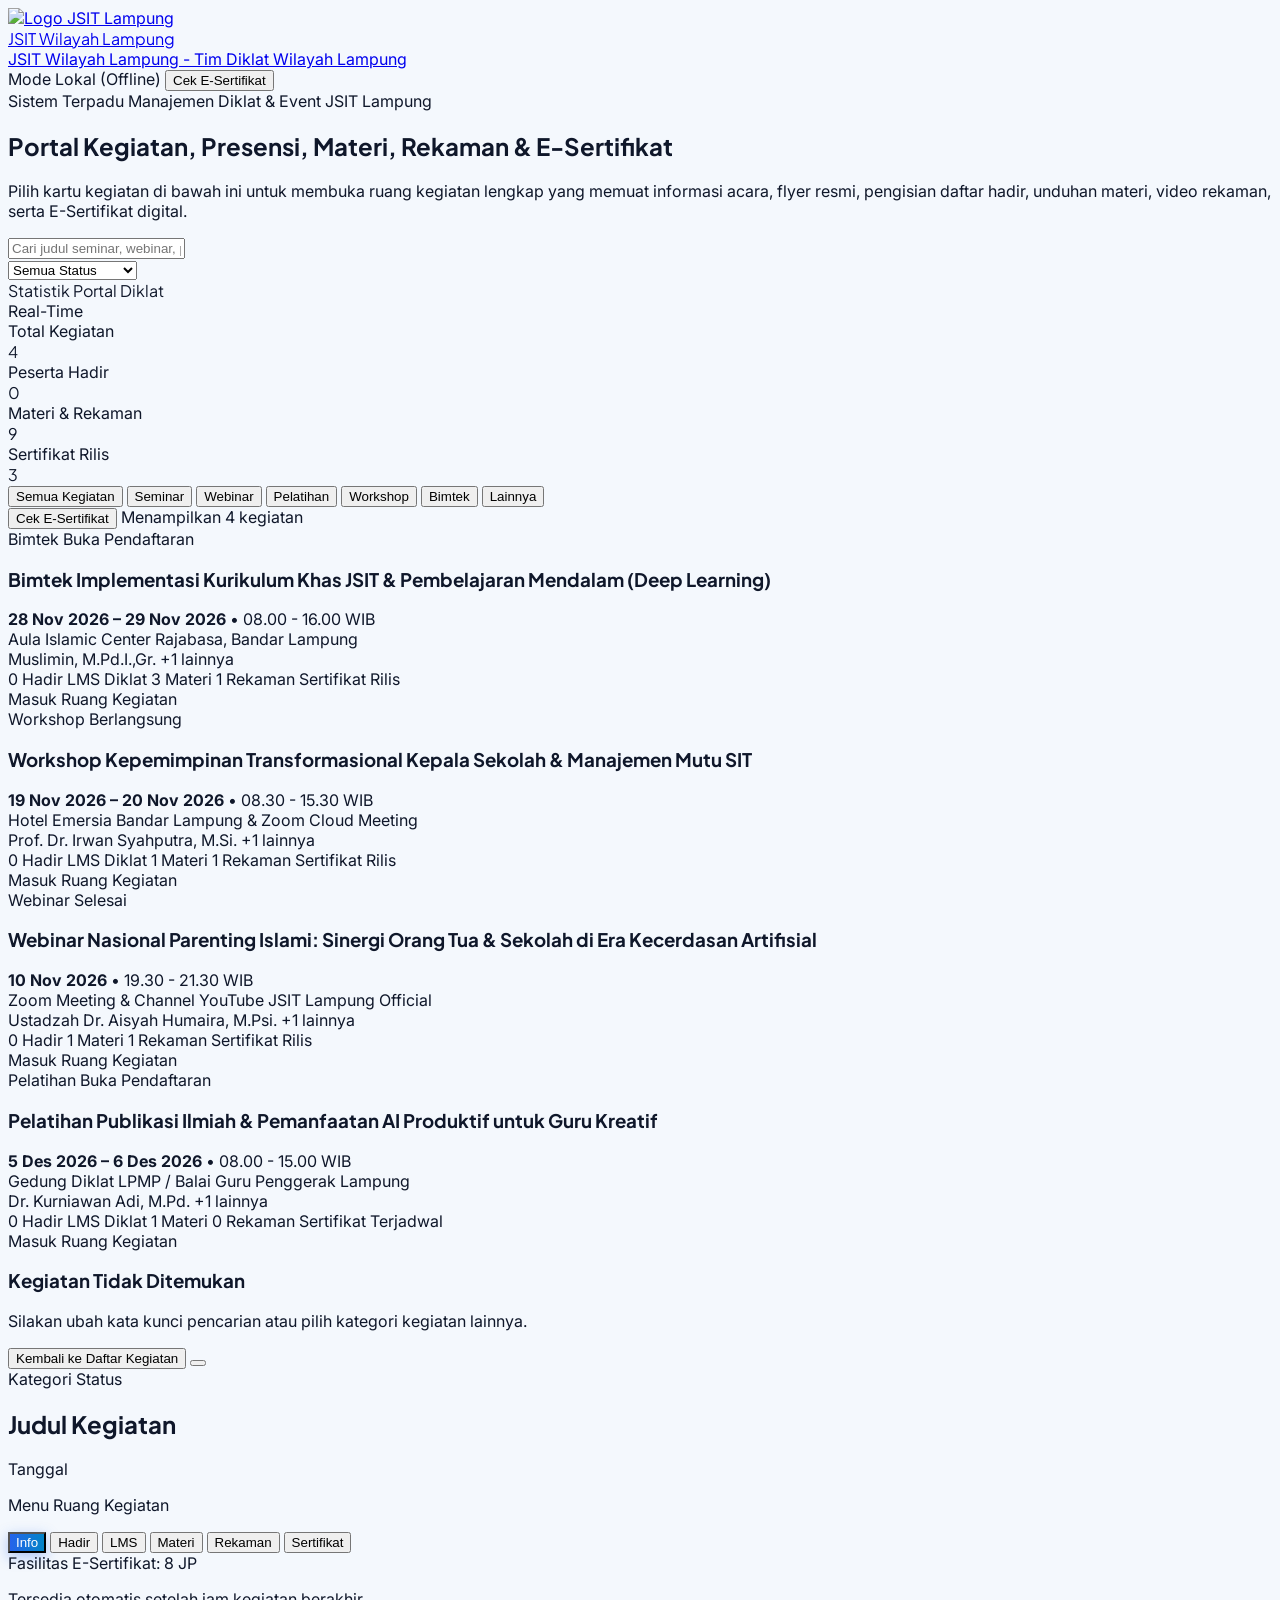
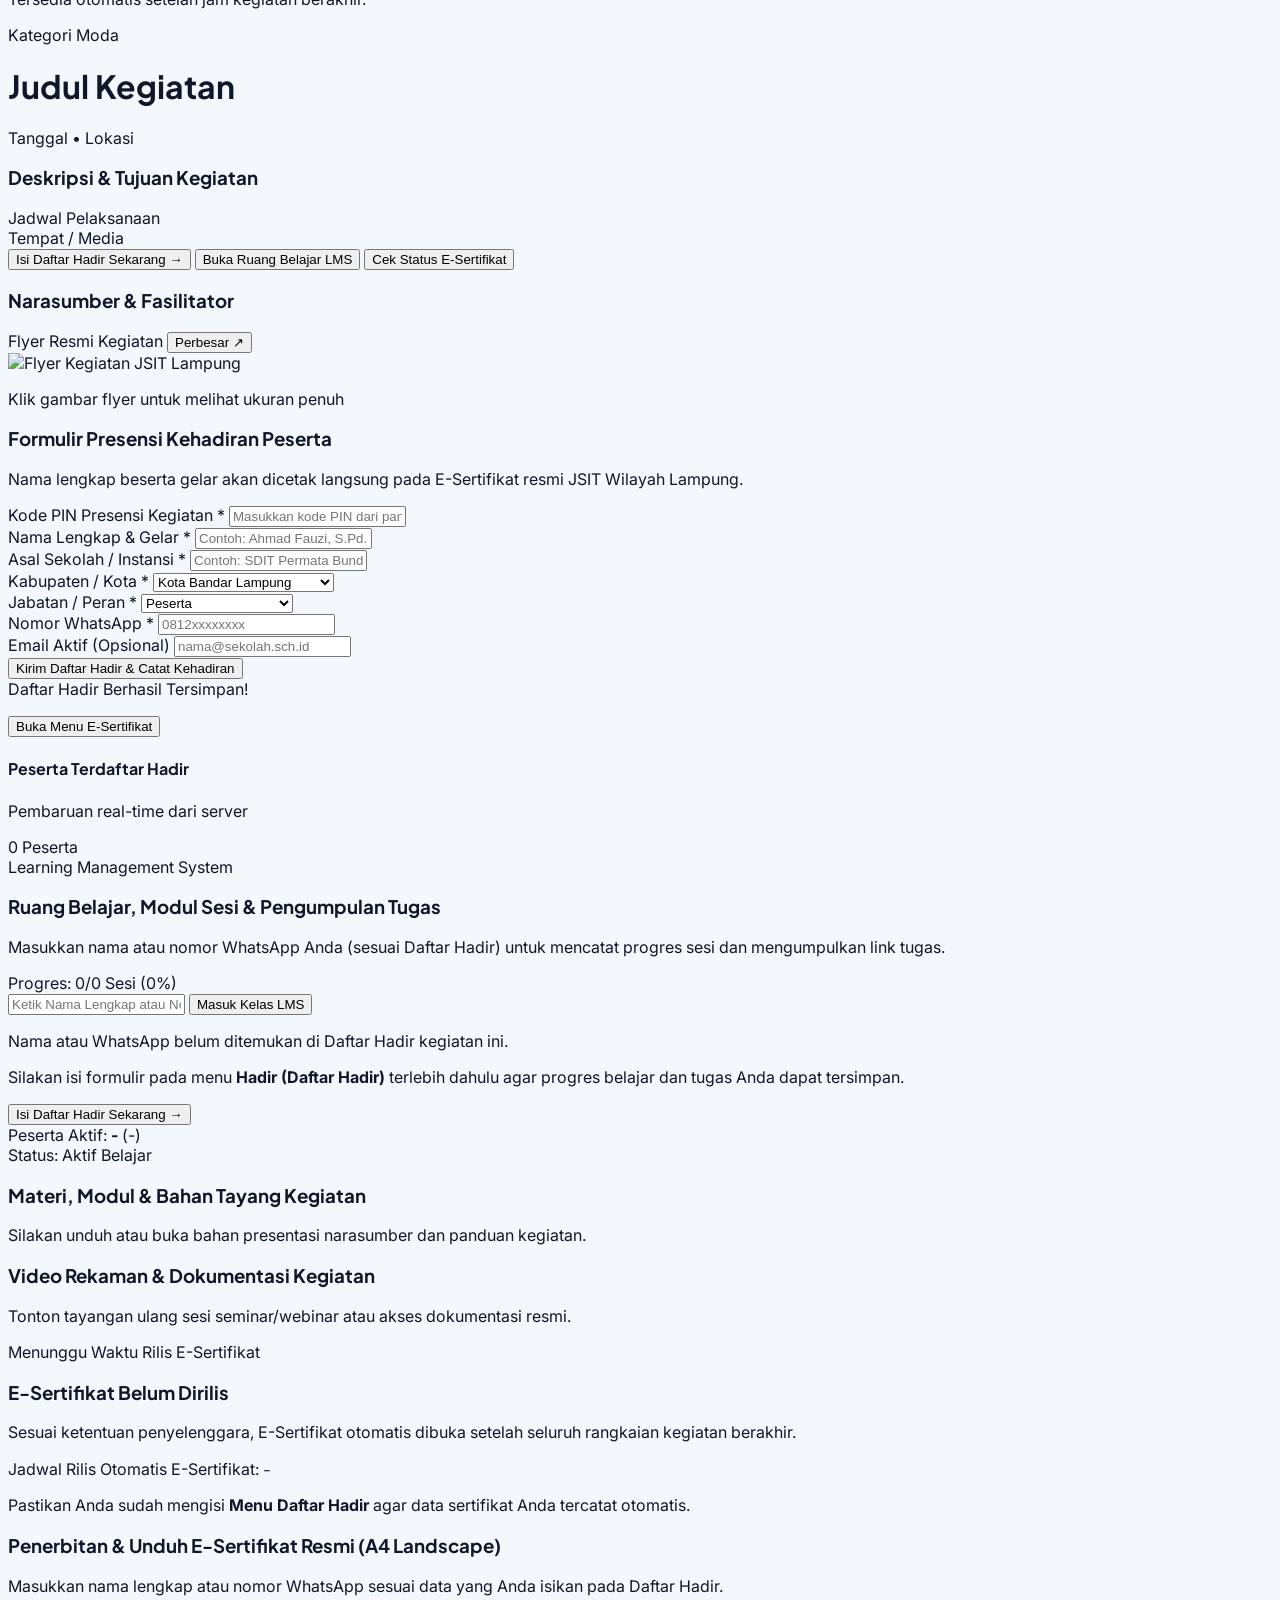
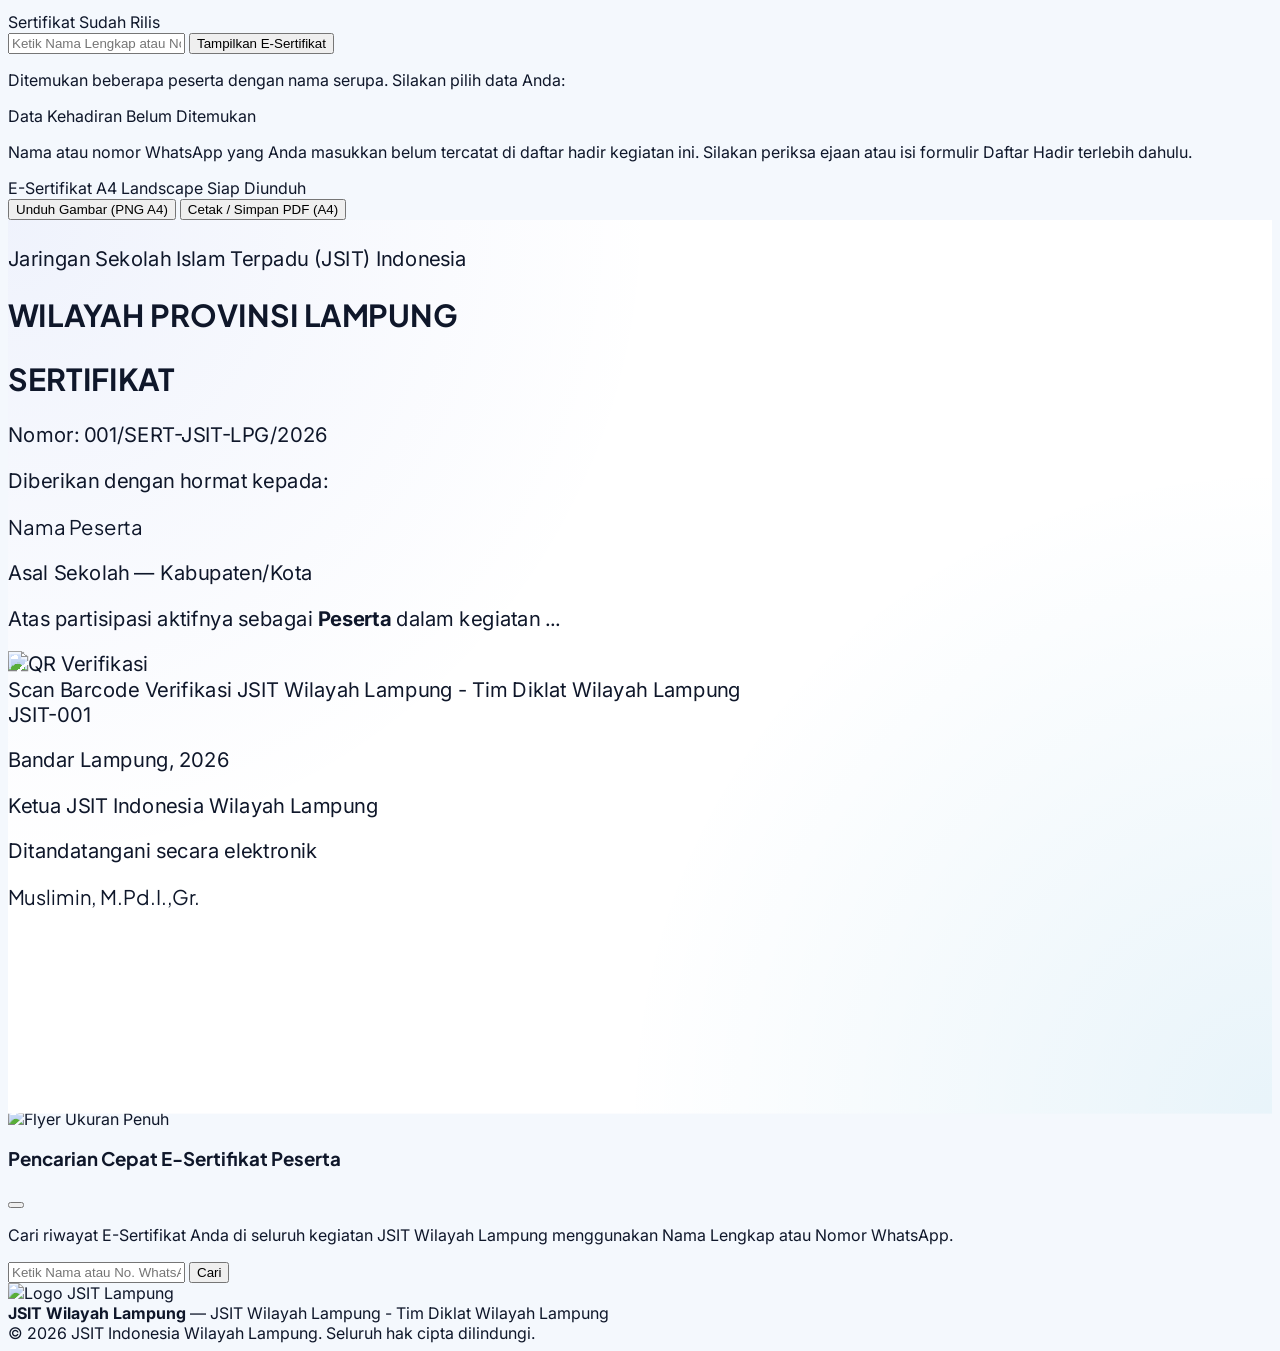
==== index.html @ e7612622 "Update index.html" ====
<!DOCTYPE html>
<html lang="id">
<head>
  <meta charset="UTF-8" />
  <meta name="viewport" content="width=device-width, initial-scale=1.0" />
  <title>JSIT Wilayah Lampung — Portal Kegiatan, Daftar Hadir, Materi, Rekaman & E-Sertifikat</title>
  <link rel="icon" type="image/png" href="https://drive.google.com/thumbnail?id=1F7e5q5JbS2RkKS5Wdn2jJLq0qTeUITPv&sz=w128" />
  <link rel="shortcut icon" type="image/png" href="https://drive.google.com/thumbnail?id=1F7e5q5JbS2RkKS5Wdn2jJLq0qTeUITPv&sz=w128" />
  <link rel="apple-touch-icon" href="https://drive.google.com/thumbnail?id=1F7e5q5JbS2RkKS5Wdn2jJLq0qTeUITPv&sz=w256" />
  
  <!-- Tailwind CSS -->
  <script src="https://cdn.tailwindcss.com"></script>
  
  <!-- Google Fonts -->
  <link rel="preconnect" href="https://fonts.googleapis.com">
  <link rel="preconnect" href="https://fonts.gstatic.com" crossorigin>
  <link href="https://fonts.googleapis.com/css2?family=Inter:wght@400;500;600;700&family=Plus+Jakarta+Sans:wght@600;700;800&display=swap" rel="stylesheet">
  
  <!-- Lucide Icons -->
  <script src="https://unpkg.com/lucide@latest"></script>
  
  <!-- QRCode Generator (qrcodejs + Cadangan Otomatis) -->
  <script src="https://cdnjs.cloudflare.com/ajax/libs/qrcodejs/1.0.0/qrcode.min.js"></script>

  <!-- Firebase SDK (Compat v10.14.1) & Konfigurasi Terpusat -->
  <script src="https://www.gstatic.com/firebasejs/10.14.1/firebase-app-compat.js"></script>
  <script src="https://www.gstatic.com/firebasejs/10.14.1/firebase-auth-compat.js"></script>
  <script src="https://www.gstatic.com/firebasejs/10.14.1/firebase-firestore-compat.js"></script>
  <script src="./firebase-config.js"></script>

  <script>
    tailwind.config = {
      theme: {
        extend: {
          fontFamily: {
            sans: ['Inter', 'sans-serif'],
            display: ['Plus Jakarta Sans', 'sans-serif'],
          },
          colors: {
            navy: {
              950: '#061224',
              900: '#0B1F3A',
              800: '#12315B',
            },
            jsit: {
              blue: '#1D4ED8',
              sky: '#0284C7',
              light: '#EFF6FF',
              gold: '#D97706',
            }
          },
          boxShadow: {
            '2xs': '0 1px 1px 0 rgb(0 0 0 / 0.03)',
            'xs': '0 1px 2px 0 rgb(0 0 0 / 0.05)',
          }
        }
      }
    }
  </script>

  <style>
    body {
      font-family: 'Inter', sans-serif;
      background-color: #F4F8FD;
      color: #0F172A;
    }
    h1, h2, h3, h4, .font-display {
      font-family: 'Plus Jakarta Sans', sans-serif;
    }
    .room-nav-active {
      background: linear-gradient(90deg, #2563EB 0%, #0284C7 100%);
      color: #FFFFFF !important;
      box-shadow: 0 4px 14px rgba(37, 99, 235, 0.35);
    }
    .cert-paper {
      background:
        radial-gradient(circle at top left, rgba(29, 78, 216, 0.07), transparent 42%),
        radial-gradient(circle at bottom right, rgba(2, 132, 199, 0.09), transparent 42%),
        #FFFFFF;
    }
    #cert-qr-img {
      image-rendering: pixelated;
      image-rendering: crisp-edges;
    }
    @page {
      size: A4 landscape;
      margin: 0;
    }
    @media print {
      html, body {
        width: 297mm !important;
        height: 210mm !important;
        margin: 0 !important;
        padding: 0 !important;
        overflow: hidden !important;
        background: #FFFFFF !important;
        -webkit-print-color-adjust: exact !important;
        print-color-adjust: exact !important;
      }
      body > *:not(#cert-print-host) {
        display: none !important;
      }
      #cert-print-host {
        display: block !important;
        position: fixed !important;
        left: 0 !important;
        top: 0 !important;
        width: 297mm !important;
        height: 210mm !important;
        margin: 0 !important;
        padding: 0 !important;
        overflow: hidden !important;
        background: #FFFFFF !important;
        z-index: 99999 !important;
      }
      #cert-print-host * {
        -webkit-print-color-adjust: exact !important;
        print-color-adjust: exact !important;
      }
    }
  </style>
</head>
<body class="min-h-screen flex flex-col antialiased selection:bg-blue-600 selection:text-white">

  <!-- TOP NAVIGATION BAR -->
  <header class="sticky top-0 z-40 bg-navy-900/95 backdrop-blur-md border-b border-blue-800/60 text-white shadow-sm">
    <div class="max-w-7xl mx-auto px-4 sm:px-6 lg:px-8 h-16 flex items-center justify-between gap-3">
      <div class="flex items-center gap-3 min-w-0">
        <a href="admin.html" title="Login Admin / Pengelola" aria-label="Login Admin" class="w-10 h-10 rounded-xl bg-white border border-blue-300/40 p-1 flex items-center justify-center shadow-md shrink-0 overflow-hidden hover:ring-2 hover:ring-sky-400 transition">
          <img src="https://drive.google.com/thumbnail?id=1F7e5q5JbS2RkKS5Wdn2jJLq0qTeUITPv&sz=w256" onerror="if(!this.dataset.f1){this.dataset.f1='1';this.src='https://lh3.googleusercontent.com/d/1F7e5q5JbS2RkKS5Wdn2jJLq0qTeUITPv';}else if(!this.dataset.f2){this.dataset.f2='1';this.src='https://drive.google.com/uc?export=view&id=1F7e5q5JbS2RkKS5Wdn2jJLq0qTeUITPv';}" alt="Logo JSIT Lampung" class="w-full h-full object-contain" />
        </a>
        <a href="#" onclick="showCatalogHome(event)" class="leading-tight min-w-0 group">
          <div class="font-display font-extrabold text-sm sm:text-base tracking-tight text-white group-hover:text-sky-300 transition truncate" id="nav-org-name">
            JSIT Wilayah Lampung
          </div>
          <div class="text-[11px] font-medium text-sky-200/90 truncate" id="nav-org-sub">
            JSIT Wilayah Lampung - Tim Diklat Wilayah Lampung
          </div>
        </a>
      </div>

      <div class="flex items-center gap-2 sm:gap-2.5 shrink-0">
        <span id="cloud-sync-pill" title="Status Sinkronisasi Database" class="hidden md:inline-flex items-center gap-1.5 px-2.5 py-1 rounded-full bg-white/10 border border-white/15 text-[11px] font-semibold text-sky-200">
          <span class="w-2 h-2 rounded-full bg-amber-400" id="cloud-sync-dot"></span>
          <span id="cloud-sync-label">Memuat Cloud...</span>
        </span>
        <button onclick="openGlobalCertModal()" class="hidden sm:inline-flex items-center gap-1.5 px-3.5 py-2 rounded-xl bg-sky-500/20 hover:bg-sky-500/30 border border-sky-400/40 text-sky-100 text-xs font-semibold transition">
          <i data-lucide="award" class="w-4 h-4 text-amber-300"></i>
          <span>Cek E-Sertifikat</span>
        </button>
      </div>
    </div>
  </header>

  <!-- VIEW 1: KATALOG DAFTAR KEGIATAN (HOME) -->
  <div id="catalog-page" class="flex-1">
    <section class="relative overflow-hidden bg-gradient-to-br from-navy-950 via-navy-900 to-blue-800 text-white">
      <div class="absolute inset-0 opacity-20 pointer-events-none" style="background-image: radial-gradient(#60A5FA 1px, transparent 1px); background-size: 24px 24px;"></div>
      <div class="max-w-7xl mx-auto px-4 sm:px-6 lg:px-8 py-10 sm:py-14 relative z-10">
        <div class="grid lg:grid-cols-12 gap-8 items-center">
          <div class="lg:col-span-8 space-y-3">
            <div class="inline-flex items-center gap-2 px-3 py-1 rounded-full bg-sky-400/15 border border-sky-300/30 text-sky-200 text-xs font-semibold">
              <i data-lucide="sparkles" class="w-3.5 h-3.5 text-amber-300"></i>
              <span>Sistem Terpadu Manajemen Diklat &amp; Event JSIT Lampung</span>
            </div>
            <h1 class="font-display font-extrabold text-2xl sm:text-4xl tracking-tight leading-tight">
              Portal Kegiatan, Presensi, Materi, Rekaman &amp; E-Sertifikat
            </h1>
            <p class="text-blue-100/90 text-sm sm:text-base leading-relaxed">
              Pilih kartu kegiatan di bawah ini untuk membuka ruang kegiatan lengkap yang memuat informasi acara, flyer resmi, pengisian daftar hadir, unduhan materi, video rekaman, serta E-Sertifikat digital.
            </p>

            <div class="pt-4 bg-white/10 backdrop-blur-md p-2 rounded-2xl border border-white/15 flex flex-col sm:flex-row gap-2 max-w-4xl">
              <div class="relative flex-1">
                <i data-lucide="search" class="w-4 h-4 text-blue-200 absolute left-3.5 top-1/2 -translate-y-1/2"></i>
                <input type="text" id="search-input" oninput="renderEvents()" placeholder="Cari judul seminar, webinar, pelatihan, atau narasumber..." class="w-full pl-10 pr-4 py-2.5 rounded-xl bg-white text-slate-900 placeholder-slate-400 text-sm font-medium focus:outline-none focus:ring-2 focus:ring-sky-400" />
              </div>
              <select id="status-filter" onchange="renderEvents()" class="px-3.5 py-2.5 rounded-xl bg-navy-950/80 text-white border border-blue-400/30 text-sm font-medium focus:outline-none">
                <option value="ALL">Semua Status</option>
                <option value="Buka Pendaftaran">Buka Pendaftaran</option>
                <option value="Berlangsung">Berlangsung</option>
                <option value="Selesai">Selesai</option>
              </select>
            </div>
          </div>

          <div class="lg:col-span-4">
            <div class="bg-white/10 backdrop-blur-md border border-white/15 rounded-3xl p-5 shadow-xl space-y-3.5">
              <div class="flex items-center justify-between border-b border-white/10 pb-2.5">
                <div class="flex items-center gap-2">
                  <i data-lucide="bar-chart-3" class="w-4 h-4 text-amber-300"></i>
                  <span class="font-display font-bold text-xs uppercase tracking-wider text-sky-200">Statistik Portal Diklat</span>
                </div>
                <span class="px-2 py-0.5 rounded-full bg-emerald-400/20 text-emerald-200 text-[10px] font-bold">Real-Time</span>
              </div>
              <div class="grid grid-cols-2 gap-3">
                <div class="p-3.5 rounded-2xl bg-navy-950/50 border border-white/10">
                  <div class="flex items-center gap-1.5 text-sky-300 text-[11px] font-semibold">
                    <i data-lucide="calendar-days" class="w-3.5 h-3.5"></i>
                    <span>Total Kegiatan</span>
                  </div>
                  <div class="font-display font-extrabold text-2xl text-white mt-1" id="hero-stat-events">0</div>
                </div>
                <div class="p-3.5 rounded-2xl bg-navy-950/50 border border-white/10">
                  <div class="flex items-center gap-1.5 text-emerald-300 text-[11px] font-semibold">
                    <i data-lucide="users" class="w-3.5 h-3.5"></i>
                    <span>Peserta Hadir</span>
                  </div>
                  <div class="font-display font-extrabold text-2xl text-white mt-1" id="hero-stat-attendees">0</div>
                </div>
                <div class="p-3.5 rounded-2xl bg-navy-950/50 border border-white/10">
                  <div class="flex items-center gap-1.5 text-blue-300 text-[11px] font-semibold">
                    <i data-lucide="folder-open" class="w-3.5 h-3.5"></i>
                    <span>Materi &amp; Rekaman</span>
                  </div>
                  <div class="font-display font-extrabold text-2xl text-white mt-1" id="hero-stat-resources">0</div>
                </div>
                <div class="p-3.5 rounded-2xl bg-navy-950/50 border border-white/10">
                  <div class="flex items-center gap-1.5 text-amber-300 text-[11px] font-semibold">
                    <i data-lucide="award" class="w-3.5 h-3.5"></i>
                    <span>Sertifikat Rilis</span>
                  </div>
                  <div class="font-display font-extrabold text-2xl text-white mt-1" id="hero-stat-certs">0</div>
                </div>
              </div>
            </div>
          </div>
        </div>
      </div>
    </section>

    <main class="max-w-7xl mx-auto px-4 sm:px-6 lg:px-8 py-8 space-y-6">
      <div class="flex flex-wrap items-center justify-between gap-3">
        <div class="flex flex-wrap items-center gap-2" id="category-pills">
          <button onclick="setCategoryFilter('ALL')" data-cat="ALL" class="cat-pill active px-3.5 py-1.5 rounded-full text-xs font-bold bg-blue-600 text-white shadow-xs transition">Semua Kegiatan</button>
          <button onclick="setCategoryFilter('Seminar')" data-cat="Seminar" class="cat-pill px-3.5 py-1.5 rounded-full text-xs font-semibold bg-white text-slate-600 border border-slate-200 hover:border-blue-400 transition">Seminar</button>
          <button onclick="setCategoryFilter('Webinar')" data-cat="Webinar" class="cat-pill px-3.5 py-1.5 rounded-full text-xs font-semibold bg-white text-slate-600 border border-slate-200 hover:border-blue-400 transition">Webinar</button>
          <button onclick="setCategoryFilter('Pelatihan')" data-cat="Pelatihan" class="cat-pill px-3.5 py-1.5 rounded-full text-xs font-semibold bg-white text-slate-600 border border-slate-200 hover:border-blue-400 transition">Pelatihan</button>
          <button onclick="setCategoryFilter('Workshop')" data-cat="Workshop" class="cat-pill px-3.5 py-1.5 rounded-full text-xs font-semibold bg-white text-slate-600 border border-slate-200 hover:border-blue-400 transition">Workshop</button>
          <button onclick="setCategoryFilter('Bimtek')" data-cat="Bimtek" class="cat-pill px-3.5 py-1.5 rounded-full text-xs font-semibold bg-white text-slate-600 border border-slate-200 hover:border-blue-400 transition">Bimtek</button>
          <button onclick="setCategoryFilter('Lainnya')" data-cat="Lainnya" class="cat-pill px-3.5 py-1.5 rounded-full text-xs font-semibold bg-white text-slate-600 border border-slate-200 hover:border-blue-400 transition">Lainnya</button>
        </div>
        <div class="flex items-center gap-3">
          <button onclick="openGlobalCertModal()" class="sm:hidden inline-flex items-center gap-1 px-3 py-1.5 rounded-full bg-blue-50 border border-blue-200 text-blue-800 text-xs font-bold">
            <i data-lucide="award" class="w-3.5 h-3.5 text-amber-600"></i>
            <span>Cek E-Sertifikat</span>
          </button>
          <span class="text-xs font-semibold text-slate-500" id="events-count-label">Menampilkan 0 kegiatan</span>
        </div>
      </div>

      <div id="events-grid" class="grid grid-cols-1 md:grid-cols-2 lg:grid-cols-3 gap-6"></div>

      <div id="empty-events" class="hidden text-center py-16 bg-white rounded-3xl border border-dashed border-blue-200">
        <div class="w-14 h-14 rounded-2xl bg-blue-50 text-blue-600 flex items-center justify-center mx-auto mb-3">
          <i data-lucide="calendar-x" class="w-7 h-7"></i>
        </div>
        <h3 class="font-display font-bold text-lg text-navy-900">Kegiatan Tidak Ditemukan</h3>
        <p class="text-sm text-slate-500 mt-1">Silakan ubah kata kunci pencarian atau pilih kategori kegiatan lainnya.</p>
      </div>
    </main>
  </div>

  <!-- VIEW 2: HALAMAN RUANG KEGIATAN -->
  <div id="event-room-page" class="hidden flex-1 flex flex-col lg:flex-row">
    
    <!-- LEFT SIDEBAR MENU KEGIATAN -->
    <aside id="room-sidebar" class="w-full lg:w-72 bg-navy-950 text-white flex flex-col justify-between shrink-0 lg:min-h-[calc(100vh-4rem)] border-r border-blue-900/60 transition-all duration-200">
      <div>
        <div class="p-4 border-b border-blue-900/60 flex items-center justify-between gap-2">
          <button onclick="showCatalogHome(event)" id="btn-back-catalog-side" class="flex-1 py-2.5 px-3.5 rounded-xl bg-white/10 hover:bg-blue-600 text-white text-xs font-bold flex items-center gap-2 transition overflow-hidden">
            <i data-lucide="arrow-left" class="w-4 h-4 shrink-0"></i>
            <span class="room-sidebar-label truncate">Kembali ke Daftar Kegiatan</span>
          </button>
          <button type="button" onclick="toggleRoomSidebar()" title="Tampilkan / Sembunyikan Menu" aria-label="Toggle Menu Samping" class="hidden md:inline-flex items-center justify-center w-9 h-9 rounded-xl bg-white/10 hover:bg-blue-600 text-white shrink-0 transition">
            <i data-lucide="menu" class="w-4 h-4"></i>
          </button>
        </div>

        <div id="room-sidebar-info" class="p-4 border-b border-blue-900/50 space-y-2">
          <div class="flex flex-wrap items-center gap-1.5">
            <span id="room-side-cat" class="px-2 py-0.5 rounded bg-blue-600 text-white text-[10px] font-bold">Kategori</span>
            <span id="room-side-status" class="px-2 py-0.5 rounded bg-sky-500/20 text-sky-300 text-[10px] font-bold">Status</span>
          </div>
          <h2 id="room-side-title" class="font-display font-bold text-sm leading-snug text-white line-clamp-3">Judul Kegiatan</h2>
          <p id="room-side-date" class="text-[11px] text-blue-200/80 flex items-center gap-1.5">
            <i data-lucide="calendar" class="w-3.5 h-3.5 text-sky-400 shrink-0"></i>
            <span>Tanggal</span>
          </p>
        </div>

        <div class="p-3">
          <p class="room-sidebar-label px-3 text-[10px] font-bold uppercase tracking-wider text-blue-400/70 mb-2 hidden lg:block">Menu Ruang Kegiatan</p>
          <nav id="room-sidebar-nav" class="grid grid-cols-5 md:flex md:flex-col gap-1 sm:gap-1.5 pb-1">
            <button onclick="switchRoomTab('info')" id="room-nav-info" title="Informasi Kegiatan" class="room-nav-btn room-nav-active flex flex-col md:flex-row items-center justify-center md:justify-start gap-1 md:gap-2.5 px-1.5 sm:px-3.5 py-2 md:py-2.5 rounded-xl text-[10px] sm:text-xs md:text-sm font-bold text-center md:text-left transition">
              <i data-lucide="info" class="w-4 h-4 shrink-0"></i>
              <span class="room-sidebar-label leading-tight">Info</span>
            </button>
            <button onclick="switchRoomTab('absensi')" id="room-nav-absensi" title="Daftar Hadir" class="room-nav-btn flex flex-col md:flex-row items-center justify-center md:justify-start gap-1 md:gap-2.5 px-1.5 sm:px-3.5 py-2 md:py-2.5 rounded-xl text-[10px] sm:text-xs md:text-sm font-semibold text-blue-200 hover:bg-white/10 text-center md:text-left transition">
              <i data-lucide="clipboard-check" class="w-4 h-4 shrink-0"></i>
              <span class="room-sidebar-label leading-tight">Hadir</span>
            </button>
            <button onclick="switchRoomTab('lms')" id="room-nav-lms" title="LMS Pembelajaran & Tugas" class="room-nav-btn hidden flex flex-col md:flex-row items-center justify-center md:justify-start gap-1 md:gap-2.5 px-1.5 sm:px-3.5 py-2 md:py-2.5 rounded-xl text-[10px] sm:text-xs md:text-sm font-semibold text-blue-200 hover:bg-white/10 text-center md:text-left transition">
              <i data-lucide="graduation-cap" class="w-4 h-4 shrink-0 text-sky-300"></i>
              <span class="room-sidebar-label leading-tight">LMS</span>
            </button>
            <button onclick="switchRoomTab('materi')" id="room-nav-materi" title="Materi" class="room-nav-btn flex flex-col md:flex-row items-center justify-center md:justify-start gap-1 md:gap-2.5 px-1.5 sm:px-3.5 py-2 md:py-2.5 rounded-xl text-[10px] sm:text-xs md:text-sm font-semibold text-blue-200 hover:bg-white/10 text-center md:text-left transition">
              <i data-lucide="file-text" class="w-4 h-4 shrink-0"></i>
              <span class="room-sidebar-label leading-tight">Materi</span>
            </button>
            <button onclick="switchRoomTab('rekaman')" id="room-nav-rekaman" title="Rekaman" class="room-nav-btn flex flex-col md:flex-row items-center justify-center md:justify-start gap-1 md:gap-2.5 px-1.5 sm:px-3.5 py-2 md:py-2.5 rounded-xl text-[10px] sm:text-xs md:text-sm font-semibold text-blue-200 hover:bg-white/10 text-center md:text-left transition">
              <i data-lucide="video" class="w-4 h-4 shrink-0"></i>
              <span class="room-sidebar-label leading-tight">Rekaman</span>
            </button>
            <button onclick="switchRoomTab('sertifikat')" id="room-nav-sertifikat" title="E-Sertifikat" class="room-nav-btn flex flex-col md:flex-row items-center justify-center md:justify-start gap-1 md:gap-2.5 px-1.5 sm:px-3.5 py-2 md:py-2.5 rounded-xl text-[10px] sm:text-xs md:text-sm font-semibold text-blue-200 hover:bg-white/10 text-center md:text-left transition">
              <i data-lucide="award" class="w-4 h-4 shrink-0 text-amber-300"></i>
              <span class="room-sidebar-label leading-tight">Sertifikat</span>
            </button>
          </nav>
        </div>
      </div>

      <div id="room-sidebar-footer" class="p-4 border-t border-blue-900/60 hidden lg:block">
        <div class="p-3 rounded-xl bg-blue-900/35 border border-blue-800/60 text-[11px] text-blue-200 space-y-1">
          <div class="font-bold text-white" id="room-side-jp-label">Fasilitas E-Sertifikat: 8 JP</div>
          <p class="text-blue-200/80 leading-relaxed" id="room-side-release-note">Tersedia otomatis setelah jam kegiatan berakhir.</p>
        </div>
      </div>
    </aside>

    <!-- RIGHT CONTENT WORKSPACE -->
    <main class="flex-1 p-4 sm:p-6 lg:p-8 max-w-6xl w-full mx-auto space-y-6">
      
      <!-- Event Banner Header -->
      <div class="bg-gradient-to-r from-navy-900 to-blue-800 text-white rounded-3xl p-5 sm:p-7 shadow-sm relative overflow-hidden">
        <div class="relative z-10 flex flex-col md:flex-row md:items-center justify-between gap-4">
          <div class="space-y-1.5">
            <div class="flex flex-wrap items-center gap-2">
              <span id="room-banner-cat" class="px-2.5 py-0.5 rounded-md bg-sky-400/20 border border-sky-300/30 text-sky-200 text-xs font-bold">Kategori</span>
              <span id="room-banner-mode" class="px-2.5 py-0.5 rounded-md bg-white/10 text-blue-100 text-xs font-medium">Moda</span>
            </div>
            <h1 id="room-banner-title" class="font-display font-extrabold text-xl sm:text-2xl leading-snug">Judul Kegiatan</h1>
            <p id="room-banner-meta" class="text-xs sm:text-sm text-blue-100/90">Tanggal &bull; Lokasi</p>
          </div>
          <div id="room-banner-zoom-wrap" class="shrink-0"></div>
        </div>
      </div>

      <!-- TAB 1: INFORMASI KEGIATAN -->
      <section id="room-panel-info" class="room-panel space-y-5">
        <div class="grid md:grid-cols-3 gap-5 items-start">
          <div class="md:col-span-2 bg-white rounded-3xl border border-blue-100 p-6 shadow-xs space-y-4">
            <h3 class="font-display font-bold text-lg text-navy-900 border-b border-slate-100 pb-2.5">Deskripsi &amp; Tujuan Kegiatan</h3>
            <p id="info-description" class="text-sm text-slate-700 leading-relaxed"></p>
            <div class="grid sm:grid-cols-2 gap-3 pt-2">
              <div class="p-3.5 rounded-2xl bg-blue-50/70 border border-blue-100">
                <span class="text-[11px] font-bold uppercase text-blue-700 block">Jadwal Pelaksanaan</span>
                <span id="info-schedule" class="text-sm font-bold text-navy-900 mt-0.5 block"></span>
              </div>
              <div class="p-3.5 rounded-2xl bg-sky-50/70 border border-sky-100">
                <span class="text-[11px] font-bold uppercase text-sky-700 block">Tempat / Media</span>
                <span id="info-location" class="text-sm font-bold text-navy-900 mt-0.5 block"></span>
              </div>
            </div>
            <div class="pt-3 flex flex-wrap gap-2.5">
              <button onclick="switchRoomTab('absensi')" class="px-4 py-2.5 rounded-xl bg-blue-600 hover:bg-blue-700 text-white text-xs font-bold shadow-xs transition">
                Isi Daftar Hadir Sekarang &rarr;
              </button>
              <button id="info-btn-open-lms" onclick="switchRoomTab('lms')" class="hidden px-4 py-2.5 rounded-xl bg-indigo-600 hover:bg-indigo-700 text-white text-xs font-bold shadow-xs transition">
                Buka Ruang Belajar LMS
              </button>
              <button onclick="switchRoomTab('sertifikat')" class="px-4 py-2.5 rounded-xl bg-amber-50 hover:bg-amber-100 border border-amber-200 text-amber-900 text-xs font-bold transition">
                Cek Status E-Sertifikat
              </button>
            </div>
          </div>

          <!-- KOLOM NARASUMBER & FASILITATOR + FLYER KEGIATAN -->
          <div class="bg-white rounded-3xl border border-blue-100 p-6 shadow-xs space-y-4">
            <h3 class="font-display font-bold text-base text-navy-900 border-b border-slate-100 pb-2.5">Narasumber &amp; Fasilitator</h3>
            <div id="info-speakers" class="space-y-3"></div>

            <!-- Flyer Resmi Kegiatan -->
            <div id="info-flyer-container" class="hidden pt-3 border-t border-slate-100 space-y-2.5">
              <div class="flex items-center justify-between">
                <span class="text-xs font-extrabold uppercase tracking-wider text-indigo-900 flex items-center gap-1.5">
                  <i data-lucide="image" class="w-3.5 h-3.5 text-indigo-600"></i>
                  <span>Flyer Resmi Kegiatan</span>
                </span>
                <button type="button" onclick="openFlyerLightbox()" class="text-[11px] font-bold text-blue-600 hover:underline">
                  Perbesar &nearr;
                </button>
              </div>
              <div onclick="openFlyerLightbox()" title="Klik untuk memperbesar flyer kegiatan" class="cursor-zoom-in rounded-2xl overflow-hidden border border-blue-100 bg-slate-50 shadow-xs hover:shadow-md transition group">
                <img id="info-flyer-img" src="" alt="Flyer Kegiatan JSIT Lampung" class="w-full h-auto max-h-96 object-contain mx-auto group-hover:scale-[1.01] transition-transform" />
              </div>
              <p class="text-[11px] text-slate-400 text-center">Klik gambar flyer untuk melihat ukuran penuh</p>
            </div>
          </div>
        </div>
      </section>

      <!-- TAB 2: DAFTAR HADIR -->
      <section id="room-panel-absensi" class="room-panel hidden space-y-6">
        <div class="grid lg:grid-cols-5 gap-6">
          <form id="attendance-form" onsubmit="submitAttendance(event)" class="lg:col-span-3 bg-white rounded-3xl border border-blue-100 p-6 shadow-xs space-y-4">
            <div class="border-b border-slate-100 pb-3">
              <h3 class="font-display font-bold text-lg text-navy-900">Formulir Presensi Kehadiran Peserta</h3>
              <p class="text-xs text-slate-500 mt-0.5">Nama lengkap beserta gelar akan dicetak langsung pada E-Sertifikat resmi JSIT Wilayah Lampung.</p>
            </div>

            <div id="att-pin-box" class="hidden p-3.5 rounded-2xl bg-amber-50 border border-amber-200 space-y-1.5">
              <label class="block text-xs font-bold text-amber-900">Kode PIN Presensi Kegiatan <span class="text-red-500">*</span></label>
              <input type="text" id="att-pin" placeholder="Masukkan kode PIN dari panitia" class="w-full px-3.5 py-2 rounded-xl border border-amber-300 bg-white text-sm focus:outline-none focus:ring-2 focus:ring-amber-500" />
            </div>

            <div>
              <label class="block text-xs font-bold text-slate-700 mb-1">Nama Lengkap &amp; Gelar <span class="text-red-500">*</span></label>
              <input type="text" id="att-name" required placeholder="Contoh: Ahmad Fauzi, S.Pd., M.Pd." class="w-full px-3.5 py-2.5 rounded-xl border border-slate-300 text-sm focus:outline-none focus:border-blue-600 focus:ring-2 focus:ring-blue-500/20" />
            </div>

            <div class="grid sm:grid-cols-2 gap-3.5">
              <div>
                <label class="block text-xs font-bold text-slate-700 mb-1">Asal Sekolah / Instansi <span class="text-red-500">*</span></label>
                <input type="text" id="att-school" required placeholder="Contoh: SDIT Permata Bunda" class="w-full px-3.5 py-2.5 rounded-xl border border-slate-300 text-sm focus:outline-none focus:border-blue-600" />
              </div>
              <div>
                <label class="block text-xs font-bold text-slate-700 mb-1">Kabupaten / Kota <span class="text-red-500">*</span></label>
                <select id="att-region" required class="w-full px-3.5 py-2.5 rounded-xl border border-slate-300 text-sm bg-white focus:outline-none focus:border-blue-600">
                  <option value="Kota Bandar Lampung">Kota Bandar Lampung</option>
                  <option value="Kota Metro">Kota Metro</option>
                  <option value="Kab. Lampung Selatan">Kab. Lampung Selatan</option>
                  <option value="Kab. Lampung Tengah">Kab. Lampung Tengah</option>
                  <option value="Kab. Lampung Utara">Kab. Lampung Utara</option>
                  <option value="Kab. Lampung Timur">Kab. Lampung Timur</option>
                  <option value="Kab. Lampung Barat">Kab. Lampung Barat</option>
                  <option value="Kab. Pesawaran">Kab. Pesawaran</option>
                  <option value="Kab. Pringsewu">Kab. Pringsewu</option>
                  <option value="Kab. Tanggamus">Kab. Tanggamus</option>
                  <option value="Kab. Tulang Bawang">Kab. Tulang Bawang</option>
                  <option value="Kab. Tulang Bawang Barat">Kab. Tulang Bawang Barat</option>
                  <option value="Kab. Mesuji">Kab. Mesuji</option>
                  <option value="Kab. Way Kanan">Kab. Way Kanan</option>
                  <option value="Kab. Pesisir Barat">Kab. Pesisir Barat</option>
                  <option value="Luar Provinsi Lampung">Luar Provinsi Lampung</option>
                </select>
              </div>
            </div>

            <div class="grid sm:grid-cols-2 gap-3.5">
              <div>
                <label class="block text-xs font-bold text-slate-700 mb-1">Jabatan / Peran <span class="text-red-500">*</span></label>
                <select id="att-role" required class="w-full px-3.5 py-2.5 rounded-xl border border-slate-300 text-sm bg-white focus:outline-none focus:border-blue-600">
                  <option value="Peserta">Peserta</option>
                  <option value="Kepala Sekolah">Kepala Sekolah</option>
                  <option value="Wakil Kepala Sekolah">Wakil Kepala Sekolah</option>
                  <option value="Guru SIT">Guru SIT</option>
                  <option value="Pengurus Yayasan">Pengurus Yayasan</option>
                  <option value="Panitia">Panitia</option>
                  <option value="Narasumber">Narasumber</option>
                </select>
              </div>
              <div>
                <label class="block text-xs font-bold text-slate-700 mb-1">Nomor WhatsApp <span class="text-red-500">*</span></label>
                <input type="tel" id="att-phone" required placeholder="0812xxxxxxxx" class="w-full px-3.5 py-2.5 rounded-xl border border-slate-300 text-sm focus:outline-none focus:border-blue-600" />
              </div>
            </div>

            <div>
              <label class="block text-xs font-bold text-slate-700 mb-1">Email Aktif (Opsional)</label>
              <input type="email" id="att-email" placeholder="nama@sekolah.sch.id" class="w-full px-3.5 py-2.5 rounded-xl border border-slate-300 text-sm focus:outline-none focus:border-blue-600" />
            </div>

            <button type="submit" id="btn-submit-att" class="w-full py-3.5 px-5 rounded-xl bg-gradient-to-r from-blue-600 to-sky-600 hover:from-blue-700 hover:to-sky-700 text-white font-bold text-sm shadow-md shadow-blue-600/20 transition flex items-center justify-center gap-2">
              <i data-lucide="send" class="w-4 h-4"></i>
              <span>Kirim Daftar Hadir &amp; Catat Kehadiran</span>
            </button>

            <div id="att-success-banner" class="hidden p-4 rounded-2xl bg-emerald-50 border border-emerald-200 text-emerald-900 space-y-2">
              <div class="flex items-center gap-2 font-bold text-sm text-emerald-800">
                <i data-lucide="check-circle-2" class="w-5 h-5 text-emerald-600"></i>
                <span>Daftar Hadir Berhasil Tersimpan!</span>
              </div>
              <p class="text-xs leading-relaxed" id="att-success-msg"></p>
              <button type="button" onclick="switchRoomTab('sertifikat')" class="inline-flex items-center gap-1.5 px-3 py-1.5 rounded-lg bg-emerald-600 hover:bg-emerald-700 text-white text-xs font-bold transition">
                <span>Buka Menu E-Sertifikat</span>
                <i data-lucide="arrow-right" class="w-3.5 h-3.5"></i>
              </button>
            </div>
          </form>

          <!-- Live Attendee List -->
          <div class="lg:col-span-2 bg-white rounded-3xl border border-blue-100 p-5 shadow-xs flex flex-col">
            <div class="flex items-center justify-between border-b border-slate-100 pb-3 mb-3">
              <div>
                <h4 class="font-display font-bold text-sm text-navy-900">Peserta Terdaftar Hadir</h4>
                <p class="text-[11px] text-slate-500">Pembaruan real-time dari server</p>
              </div>
              <span id="att-live-count" class="px-2.5 py-1 rounded-full bg-blue-100 text-blue-800 text-xs font-extrabold">0 Peserta</span>
            </div>
            <div id="att-live-list" class="space-y-2.5 overflow-y-auto max-h-[430px] pr-1 flex-1"></div>
          </div>
        </div>
      </section>

      <!-- TAB LMS: LEARNING MANAGEMENT SYSTEM (KHUSUS PELATIHAN, BIMTEK, WORKSHOP) -->
      <section id="room-panel-lms" class="room-panel hidden space-y-6">
        <div class="bg-white rounded-3xl border border-blue-100 p-6 shadow-xs space-y-5">
          <div class="flex flex-col sm:flex-row sm:items-center justify-between gap-3 border-b border-slate-100 pb-4">
            <div>
              <span class="px-2.5 py-0.5 rounded-full bg-indigo-100 text-indigo-800 text-[10px] font-extrabold uppercase">Learning Management System</span>
              <h3 class="font-display font-bold text-lg text-navy-900 mt-1">Ruang Belajar, Modul Sesi &amp; Pengumpulan Tugas</h3>
              <p class="text-xs text-slate-500">Masukkan nama atau nomor WhatsApp Anda (sesuai Daftar Hadir) untuk mencatat progres sesi dan mengumpulkan link tugas.</p>
            </div>
            <div id="lms-progress-pill" class="hidden px-3.5 py-2 rounded-2xl bg-indigo-50 border border-indigo-200 text-xs font-extrabold text-indigo-900">
              Progres: <span id="lms-user-progress-text">0/0 Sesi (0%)</span>
            </div>
          </div>

          <!-- Verifikasi Identitas Peserta LMS -->
          <form onsubmit="identifyLmsLearner(event)" class="flex flex-col sm:flex-row gap-2.5 max-w-2xl">
            <input type="text" id="lms-learner-query" required placeholder="Ketik Nama Lengkap atau No. WhatsApp sesuai Daftar Hadir..." class="flex-1 px-4 py-2.5 rounded-xl border border-slate-300 text-sm focus:outline-none focus:border-indigo-600" />
            <button type="submit" class="px-5 py-2.5 rounded-xl bg-indigo-600 hover:bg-indigo-700 text-white text-xs font-bold shadow-xs transition shrink-0">
              Masuk Kelas LMS
            </button>
          </form>

          <div id="lms-learner-not-found" class="hidden p-4 rounded-2xl bg-amber-50 border border-amber-200 text-amber-900 text-xs space-y-2 max-w-2xl">
            <p class="font-bold">Nama atau WhatsApp belum ditemukan di Daftar Hadir kegiatan ini.</p>
            <p>Silakan isi formulir pada menu <strong>Hadir (Daftar Hadir)</strong> terlebih dahulu agar progres belajar dan tugas Anda dapat tersimpan.</p>
            <button type="button" onclick="switchRoomTab('absensi')" class="px-3.5 py-1.5 rounded-lg bg-blue-600 text-white font-bold text-xs">Isi Daftar Hadir Sekarang &rarr;</button>
          </div>

          <div id="lms-active-learner-bar" class="hidden p-4 rounded-2xl bg-emerald-50 border border-emerald-200 flex flex-wrap items-center justify-between gap-2 text-xs text-emerald-950">
            <div>
              <span class="font-bold text-emerald-800">Peserta Aktif:</span> <strong id="lms-learner-name-display">-</strong> (<span id="lms-learner-school-display">-</span>)
            </div>
            <span id="lms-learner-score-display" class="px-2.5 py-1 rounded-lg bg-white border border-emerald-200 font-bold text-emerald-800">Status: Aktif Belajar</span>
          </div>

          <!-- Daftar Modul Sesi Pembelajaran -->
          <div id="lms-modules-container" class="space-y-4"></div>
        </div>
      </section>

      <!-- TAB 3: MATERI KEGIATAN -->
      <section id="room-panel-materi" class="room-panel hidden space-y-4">
        <div class="bg-white rounded-3xl border border-blue-100 p-6 shadow-xs space-y-4">
          <div class="border-b border-slate-100 pb-3">
            <h3 class="font-display font-bold text-lg text-navy-900">Materi, Modul &amp; Bahan Tayang Kegiatan</h3>
            <p class="text-xs text-slate-500">Silakan unduh atau buka bahan presentasi narasumber dan panduan kegiatan.</p>
          </div>
          <div id="materials-list" class="grid sm:grid-cols-2 gap-4"></div>
        </div>
      </section>

      <!-- TAB 4: REKAMAN KEGIATAN -->
      <section id="room-panel-rekaman" class="room-panel hidden space-y-4">
        <div class="bg-white rounded-3xl border border-blue-100 p-6 shadow-xs space-y-4">
          <div class="border-b border-slate-100 pb-3">
            <h3 class="font-display font-bold text-lg text-navy-900">Video Rekaman &amp; Dokumentasi Kegiatan</h3>
            <p class="text-xs text-slate-500">Tonton tayangan ulang sesi seminar/webinar atau akses dokumentasi resmi.</p>
          </div>
          <div id="recordings-list" class="space-y-5"></div>
        </div>
      </section>

      <!-- TAB 5: E-SERTIFIKAT (OTOMATIS RILIS SETELAH JAM KEGIATAN BERAKHIR) -->
      <section id="room-panel-sertifikat" class="room-panel hidden space-y-6">
        
        <!-- LOCKED / SCHEDULE NOTICE -->
        <div id="cert-locked-box" class="hidden bg-white rounded-3xl border-2 border-amber-200 p-6 sm:p-8 shadow-xs text-center max-w-2xl mx-auto space-y-4">
          <div class="w-16 h-16 rounded-2xl bg-amber-100 text-amber-600 flex items-center justify-center mx-auto">
            <i data-lucide="clock" class="w-8 h-8"></i>
          </div>
          <div class="space-y-1.5">
            <span class="px-3 py-1 rounded-full bg-amber-100 text-amber-900 text-xs font-extrabold uppercase tracking-wider">Menunggu Waktu Rilis E-Sertifikat</span>
            <h3 class="font-display font-extrabold text-xl text-navy-900" id="cert-locked-title">E-Sertifikat Belum Dirilis</h3>
            <p class="text-sm text-slate-600 leading-relaxed" id="cert-locked-desc">
              Sesuai ketentuan penyelenggara, E-Sertifikat otomatis dibuka setelah seluruh rangkaian kegiatan berakhir.
            </p>
          </div>
          <div class="p-4 rounded-2xl bg-blue-50 border border-blue-100 inline-block">
            <span class="text-[11px] font-bold uppercase text-blue-700 block">Jadwal Rilis Otomatis E-Sertifikat:</span>
            <span class="font-display font-extrabold text-base text-navy-900 mt-0.5 block" id="cert-locked-time">-</span>
          </div>
          <p class="text-xs text-slate-500">Pastikan Anda sudah mengisi <strong>Menu Daftar Hadir</strong> agar data sertifikat Anda tercatat otomatis.</p>
        </div>

        <!-- UNLOCKED CERTIFICATE CHECK & A4 LANDSCAPE RENDERER -->
        <div id="cert-unlocked-box" class="space-y-6">
          <div class="bg-white rounded-3xl border border-blue-100 p-6 shadow-xs space-y-4">
            <div class="flex flex-col sm:flex-row sm:items-center justify-between gap-2 border-b border-slate-100 pb-3">
              <div>
                <h3 class="font-display font-bold text-lg text-navy-900">Penerbitan &amp; Unduh E-Sertifikat Resmi (A4 Landscape)</h3>
                <p class="text-xs text-slate-500">Masukkan nama lengkap atau nomor WhatsApp sesuai data yang Anda isikan pada Daftar Hadir.</p>
              </div>
              <span class="px-3 py-1 rounded-full bg-emerald-100 text-emerald-800 text-xs font-extrabold self-start">Sertifikat Sudah Rilis</span>
            </div>

            <form onsubmit="verifyAndGenerateCert(event)" class="flex flex-col sm:flex-row gap-2.5 max-w-2xl">
              <input type="text" id="cert-search-query" required placeholder="Ketik Nama Lengkap atau Nomor WhatsApp (min. 3 huruf/angka)..." class="flex-1 px-4 py-3 rounded-xl border border-slate-300 text-sm focus:outline-none focus:border-blue-600 focus:ring-2 focus:ring-blue-500/20" />
              <button type="submit" class="px-5 py-3 rounded-xl bg-navy-900 hover:bg-blue-700 text-white text-sm font-bold shadow-xs transition flex items-center justify-center gap-2 shrink-0">
                <i data-lucide="search-check" class="w-4 h-4"></i>
                <span>Tampilkan E-Sertifikat</span>
              </button>
            </form>

            <div id="cert-multiple-matches" class="hidden p-4 rounded-2xl bg-blue-50 border border-blue-200 space-y-2.5 max-w-2xl">
              <p class="text-xs font-extrabold text-navy-900">Ditemukan beberapa peserta dengan nama serupa. Silakan pilih data Anda:</p>
              <div id="cert-multiple-matches-list" class="space-y-1.5"></div>
            </div>

            <div id="cert-not-found" class="hidden p-4 rounded-2xl bg-rose-50 border border-rose-200 text-rose-800 text-xs space-y-2">
              <div class="font-bold flex items-center gap-1.5">
                <i data-lucide="alert-circle" class="w-4 h-4"></i>
                <span>Data Kehadiran Belum Ditemukan</span>
              </div>
              <p>Nama atau nomor WhatsApp yang Anda masukkan belum tercatat di daftar hadir kegiatan ini. Silakan periksa ejaan atau isi formulir Daftar Hadir terlebih dahulu.</p>
            </div>
          </div>

          <!-- GENERATED A4 LANDSCAPE CERTIFICATE PREVIEW -->
          <div id="cert-result-wrapper" class="hidden space-y-4">
            <div class="flex flex-wrap items-center justify-between gap-3 bg-white p-4 rounded-2xl border border-blue-100">
              <div class="flex items-center gap-2.5">
                <span class="w-2.5 h-2.5 rounded-full bg-emerald-500"></span>
                <span class="text-xs sm:text-sm font-bold text-navy-900">E-Sertifikat A4 Landscape Siap Diunduh</span>
              </div>
              <div class="flex flex-wrap gap-2">
                <button type="button" onclick="downloadCertificatePNG()" class="px-4 py-2 rounded-xl bg-blue-600 hover:bg-blue-700 text-white text-xs font-bold shadow-xs flex items-center gap-1.5 transition">
                  <i data-lucide="image" class="w-4 h-4"></i>
                  <span>Unduh Gambar (PNG A4)</span>
                </button>
                <button type="button" onclick="printCertificateA4()" class="px-4 py-2 rounded-xl bg-navy-900 hover:bg-slate-800 text-white text-xs font-bold shadow-xs flex items-center gap-1.5 transition">
                  <i data-lucide="printer" class="w-4 h-4"></i>
                  <span>Cetak / Simpan PDF (A4)</span>
                </button>
              </div>
            </div>

            <!-- Responsive Scaled Virtual Stage (1000x707 = Rasio Presisi A4 Landscape 297x210) -->
            <div id="cert-stage-wrapper" class="w-full max-w-[960px] mx-auto aspect-[297/210] relative overflow-hidden rounded-2xl shadow-xl bg-white border border-slate-200">
              <div id="cert-printable-area" style="width: 1000px; height: 707px; transform-origin: top left;" class="cert-paper relative overflow-hidden select-none">
                <!-- Background Template Image -->
                <img id="cert-view-bg-img" src="" alt="" class="hidden absolute inset-0 w-full h-full object-fill pointer-events-none z-0" />

                <!-- Bingkai Default -->
                <div id="cert-view-outer-border" class="absolute inset-0 pointer-events-none z-[1] border-[10px] border-double border-blue-900"></div>
                <div id="cert-view-inner-frame" class="absolute inset-[20px] pointer-events-none z-[1] border-2 border-amber-500/75"></div>

                <!-- Header Kop JSIT -->
                <div id="cert-view-default-header" class="absolute top-[42px] left-[60px] right-[60px] text-center z-10 space-y-1">
                  <div class="inline-flex items-center gap-2 px-3.5 py-1 rounded-full bg-blue-900 text-amber-300 text-[11px] font-bold uppercase tracking-widest">
                    Jaringan Sekolah Islam Terpadu (JSIT) Indonesia
                  </div>
                  <h2 class="font-display font-extrabold text-[20px] text-navy-900 tracking-wide">
                    WILAYAH PROVINSI LAMPUNG
                  </h2>
                </div>

                <!-- Center Recipient & Event Details -->
                <div id="cert-view-dynamic-block" style="top: 158px; left: 75px; right: 75px;" class="absolute text-center z-10">
                  <h1 id="cert-view-heading" class="hidden font-display font-extrabold text-[38px] text-blue-900 tracking-wider uppercase leading-none mb-1.5">SERTIFIKAT</h1>
                  <p id="cert-view-number" class="text-[14px] font-bold text-slate-600 tracking-wide mb-4">Nomor: 001/SERT-JSIT-LPG/2026</p>

                  <p id="cert-view-given-label" class="text-[13px] text-slate-500 font-medium mb-1">Diberikan dengan hormat kepada:</p>
                  <div class="mb-1.5">
                    <span id="cert-view-name" class="inline-block font-display font-extrabold text-[28px] text-navy-900 border-b-2 border-amber-500 pb-1 px-4 leading-tight">
                      Nama Peserta
                    </span>
                  </div>
                  <p id="cert-view-school" class="text-[14.5px] font-bold text-blue-800 mb-4">Asal Sekolah — Kabupaten/Kota</p>

                  <p id="cert-view-description" class="text-[13.5px] text-slate-700 max-w-[790px] mx-auto leading-[1.55]">
                    Atas partisipasi aktifnya sebagai <strong>Peserta</strong> dalam kegiatan ...
                  </p>
                </div>

                <!-- Footer QR (Quiet Zone & Sharp Edge agar 100% Mudah Di-Scan HP) -->
                <div id="cert-view-qr-block" style="left: 65px; bottom: 52px; transform-origin: bottom left;" class="absolute z-20 flex items-center gap-3">
                  <div class="p-2.5 bg-white border-2 border-slate-300 rounded-xl shadow-xs shrink-0">
                    <img id="cert-qr-img" src="" alt="QR Verifikasi" class="w-[86px] h-[86px] block" />
                  </div>
                  <div id="cert-view-qr-text" class="text-[10.5px] text-slate-600 leading-tight bg-white/90 px-2.5 py-1.5 rounded-lg">
                    <span class="font-bold text-navy-900 block">Scan Barcode Verifikasi</span>
                    <span id="cert-view-qr-org">JSIT Wilayah Lampung - Tim Diklat Wilayah Lampung</span><br/>
                    <span id="cert-view-code" class="font-mono text-blue-700 font-bold">JSIT-001</span>
                  </div>
                </div>

                <!-- Footer Signature -->
                <div id="cert-view-signer-block" style="right: 65px; bottom: 52px; width: 320px; transform-origin: bottom center;" class="absolute z-20 text-center space-y-0.5">
                  <p id="cert-view-issued" class="text-[11.5px] text-slate-600">Bandar Lampung, 2026</p>
                  <p id="cert-view-signer-title" class="text-[12.5px] font-semibold text-slate-800">Ketua JSIT Indonesia Wilayah Lampung</p>
                  <div class="py-1">
                    <span class="inline-block px-2.5 py-0.5 rounded bg-blue-50/90 border border-blue-200 text-[10px] font-semibold text-blue-800 italic">
                      Ditandatangani secara elektronik
                    </span>
                  </div>
                  <p id="cert-view-signer-name" class="font-display font-extrabold text-[14px] text-navy-900 underline">
                    Muslimin, M.Pd.I.,Gr.
                  </p>
                </div>
              </div>
            </div>
          </div>
        </div>
      </section>

    </main>
  </div>

  <!-- VIEW 3: HALAMAN VERIFIKASI KEASLIAN SERTIFIKAT (SCAN QR BARCODE) -->
  <div id="verification-page" class="hidden flex-1 py-8 sm:py-10 px-4 sm:px-6 lg:px-8">
    <div class="max-w-2xl mx-auto space-y-5">
      <div class="flex items-center justify-between">
        <a href="#" onclick="showCatalogHome(event)" class="inline-flex items-center gap-2 text-xs font-bold text-blue-700 hover:underline">
          <i data-lucide="arrow-left" class="w-4 h-4"></i>
          <span>Kembali ke Beranda Portal</span>
        </a>
        <span class="px-3 py-1 rounded-full bg-blue-100 text-blue-800 text-[11px] font-extrabold">Validasi Barcode Resmi</span>
      </div>

      <div id="verification-result-card" class="bg-white rounded-3xl border border-blue-100 shadow-lg overflow-hidden">
        <div id="ver-header-banner" class="bg-gradient-to-r from-navy-900 to-blue-800 text-white p-6 text-center space-y-2">
          <div id="ver-status-icon" class="w-14 h-14 rounded-2xl bg-emerald-500/20 border border-emerald-300/40 text-emerald-300 flex items-center justify-center mx-auto">
            <i data-lucide="shield-check" class="w-8 h-8"></i>
          </div>
          <h1 id="ver-status-heading" class="font-display font-extrabold text-xl sm:text-2xl">Memverifikasi E-Sertifikat...</h1>
          <p id="ver-status-subheading" class="text-xs text-blue-100">Memeriksa keabsahan data pada database JSIT Wilayah Lampung - Tim Diklat Wilayah Lampung</p>
        </div>

        <div id="verification-result-body" class="p-6 sm:p-7 space-y-3 text-sm">
          <!-- Diisi otomatis oleh JavaScript -->
        </div>
      </div>
    </div>
  </div>

  <!-- LIGHTBOX MODAL UNTUK PERBESAR FLYER KEGIATAN -->
  <div id="flyer-lightbox-modal" onclick="if(event.target===this) closeFlyerLightbox()" class="fixed inset-0 z-50 hidden overflow-y-auto bg-navy-950/85 backdrop-blur-sm p-4 flex items-center justify-center">
    <div class="max-w-3xl w-full bg-white rounded-3xl shadow-2xl border border-blue-200 overflow-hidden my-auto">
      <div class="bg-navy-900 text-white px-5 py-3.5 flex items-center justify-between">
        <div class="flex items-center gap-2">
          <i data-lucide="image" class="w-4 h-4 text-sky-300"></i>
          <span class="font-display font-bold text-sm" id="flyer-lightbox-title">Flyer Resmi Kegiatan</span>
        </div>
        <button type="button" onclick="closeFlyerLightbox()" class="px-3 py-1 rounded-lg bg-white/15 hover:bg-white/25 text-xs font-bold">Tutup &times;</button>
      </div>
      <div class="p-4 bg-slate-900 flex items-center justify-center max-h-[82vh] overflow-auto">
        <img id="flyer-lightbox-img" src="" alt="Flyer Ukuran Penuh" class="max-w-full max-h-[76vh] object-contain rounded-xl shadow-lg" />
      </div>
    </div>
  </div>

  <!-- GLOBAL CERTIFICATE QUICK CHECK MODAL -->
  <div id="global-cert-modal" class="fixed inset-0 z-50 hidden overflow-y-auto bg-navy-950/75 backdrop-blur-sm p-4">
    <div class="max-w-xl mx-auto bg-white rounded-3xl shadow-2xl border border-blue-100 overflow-hidden my-8">
      <div class="bg-navy-900 text-white p-5 flex items-center justify-between">
        <div class="flex items-center gap-2">
          <i data-lucide="award" class="w-5 h-5 text-amber-300"></i>
          <h3 class="font-display font-bold text-base">Pencarian Cepat E-Sertifikat Peserta</h3>
        </div>
        <button onclick="closeGlobalCertModal()" class="p-1.5 rounded-lg bg-white/10 hover:bg-white/20 text-white">
          <i data-lucide="x" class="w-4 h-4"></i>
        </button>
      </div>
      <div class="p-6 space-y-4">
        <p class="text-xs text-slate-600">Cari riwayat E-Sertifikat Anda di seluruh kegiatan JSIT Wilayah Lampung menggunakan Nama Lengkap atau Nomor WhatsApp.</p>
        <form onsubmit="searchGlobalCertificates(event)" class="flex gap-2">
          <input type="text" id="global-cert-input" required placeholder="Ketik Nama atau No. WhatsApp (min. 3 karakter)..." class="flex-1 px-3.5 py-2.5 rounded-xl border border-slate-300 text-sm focus:outline-none focus:border-blue-600" />
          <button type="submit" class="px-4 py-2.5 rounded-xl bg-blue-600 hover:bg-blue-700 text-white text-xs font-bold">Cari</button>
        </form>
        <div id="global-cert-results" class="space-y-2.5 max-h-80 overflow-y-auto"></div>
      </div>
    </div>
  </div>

  <!-- FOOTER -->
  <footer class="bg-navy-950 text-blue-200/80 border-t border-blue-900/60 mt-auto">
    <div class="max-w-7xl mx-auto px-4 sm:px-6 lg:px-8 py-7 flex flex-col sm:flex-row items-center justify-between gap-4 text-xs">
      <div class="flex items-center gap-3">
        <div class="w-8 h-8 rounded-lg bg-white p-1 flex items-center justify-center overflow-hidden">
          <img src="https://drive.google.com/thumbnail?id=1F7e5q5JbS2RkKS5Wdn2jJLq0qTeUITPv&sz=w128" onerror="if(!this.dataset.f1){this.dataset.f1='1';this.src='https://lh3.googleusercontent.com/d/1F7e5q5JbS2RkKS5Wdn2jJLq0qTeUITPv';}" alt="Logo JSIT Lampung" class="w-full h-full object-contain" />
        </div>
        <div>
          <strong class="text-white">JSIT Wilayah Lampung</strong> &mdash; JSIT Wilayah Lampung - Tim Diklat Wilayah Lampung
        </div>
      </div>
      <div class="text-blue-300/70">
        &copy; 2026 JSIT Indonesia Wilayah Lampung. Seluruh hak cipta dilindungi.
      </div>
    </div>
  </footer>

  <!-- SCRIPT -->
  <script>
window.FIREBASE_CONFIG = window.FIREBASE_CONFIG || {};
const STORAGE_KEY = 'jsit_lampung_events_v3';
const SETTINGS_KEY = 'jsit_lampung_settings_v3';
const LMS_ELIGIBLE_CATS = ['pelatihan', 'bimtek', 'workshop'];

function isLmsEligibleCategory(category) {
  return LMS_ELIGIBLE_CATS.includes(String(category || '').trim().toLowerCase());
}

const DEFAULT_SETTINGS = {
  orgName: 'JSIT Wilayah Lampung',
  orgSub: 'JSIT Wilayah Lampung - Tim Diklat Wilayah Lampung',
  adminPass: 'jsitlampung2026',
  signerName: 'Muslimin, M.Pd.I.,Gr.',
  signerTitle: 'Ketua JSIT Indonesia Wilayah Lampung',
  webhookUrl: ''
};

const DEFAULT_EVENTS = [
  {
    id: 'evt-jsit-001',
    title: 'Bimtek Implementasi Kurikulum Khas JSIT & Pembelajaran Mendalam (Deep Learning)',
    category: 'Bimtek',
    status: 'Buka Pendaftaran',
    dateStart: '2026-11-28',
    dateEnd: '2026-11-29',
    time: '08.00 - 16.00 WIB',
    timeEnd: '16:00',
    mode: 'Offline / Tatap Muka',
    location: 'Aula Islamic Center Rajabasa, Bandar Lampung',
    zoomUrl: 'https://zoom.us/join',
    flyerImg: '',
    quota: 250,
    pin: '',
    speakers: [
      { name: 'Muslimin, M.Pd.I.,Gr.', role: 'Ketua JSIT Indonesia Wilayah Lampung' },
      { name: 'Ust. Rahmat Hidayat, M.Pd.I.', role: 'Tim Pengembang Kurikulum JSIT Pusat' }
    ],
    description: 'Bimbingan teknis intensif bagi Wakil Kepala Sekolah Bidang Kurikulum dan Guru Inti SIT se-Provinsi Lampung dalam merancang modul ajar terpadu berbasis pendekatan Deep Learning dan Standar Mutu Kekhasan JSIT Edisi Terbaru.',
    materials: [
      { id: 'm-101', title: 'Panduan Umum Kekhasan Kurikulum JSIT 2026', type: 'PDF', url: 'https://drive.google.com', desc: 'Dokumen acuan resmi standar mutu pendidikan SIT.' },
      { id: 'm-102', title: 'Slide Materi: Desain Pembelajaran Mendalam (Deep Learning)', type: 'PPTX', url: 'https://drive.google.com', desc: 'Paparan narasumber sesi 1 dan sesi 2.' },
      { id: 'm-103', title: 'Template Modul Ajar & Rubrik Asesmen Terpadu', type: 'DOCX', url: 'https://drive.google.com', desc: 'Format siap edit untuk praktik penyusunan perangkat ajar.' }
    ],
    recordings: [
      { id: 'r-101', title: 'Rekaman Sesi Pleno & Kebijakan Pendidikan JSIT Lampung', platform: 'YouTube', url: 'https://www.youtube.com/watch?v=aqz-KE-bpKQ', notes: 'Pembukaan oleh Ketua Wilayah & pemaparan arah kebijakan 2026.' }
    ],
    lmsModules: [
      { id: 'lms-101', title: 'Sesi 1: Paradigma Pembelajaran Mendalam (Deep Learning) di SIT', type: 'Materi & Bacaan', duration: '4 JP', desc: 'Pelajari landasan filosofis dan kerangka kerja Deep Learning terintegrasi nilai keislaman.', url: 'https://drive.google.com', hasTask: false },
      { id: 'lms-102', title: 'Sesi 2: Praktik Penyusunan Modul Ajar Terpadu & Rubrik Asesmen', type: 'Tugas Praktik / LK', duration: '8 JP', desc: 'Susun 1 contoh Modul Ajar lengkap beserta instrumen asesmen formatif, lalu unggah tautan Google Drive/Docs hasil karya Anda.', url: 'https://drive.google.com', hasTask: true }
    ],
    lmsSubmissions: {},
    certificate: {
      enabled: true,
      releaseMode: 'after_end',
      customEndDate: '2026-11-29',
      customEndTime: '16:00',
      jp: '16 JP',
      prefix: 'SERT-BIMTEK/JSIT-LPG/XI/2026',
      roleLabel: 'Peserta',
      signerName: 'Muslimin, M.Pd.I.,Gr.',
      signerTitle: 'Ketua JSIT Indonesia Wilayah Lampung',
      themeColor: '#1E3A8A',
      customTemplateImg: '',
      hideDefaultChrome: true,
      showCertHeading: false,
      textColor: '#0B1F3A',
      offsetY: 0,
      qrOffsetX: 0,
      qrOffsetY: 0,
      qrScale: 100,
      showScanBg: true,
      signerOffsetX: 0,
      signerOffsetY: 0,
      signerScale: 100,
      showIssuedDate: true
    },
    attendees: []
  },
  {
    id: 'evt-jsit-002',
    title: 'Workshop Kepemimpinan Transformasional Kepala Sekolah & Manajemen Mutu SIT',
    category: 'Workshop',
    status: 'Berlangsung',
    dateStart: '2026-11-19',
    dateEnd: '2026-11-20',
    time: '08.30 - 15.30 WIB',
    timeEnd: '15:30',
    mode: 'Hybrid (Offline & Zoom)',
    location: 'Hotel Emersia Bandar Lampung & Zoom Cloud Meeting',
    zoomUrl: 'https://zoom.us/join',
    flyerImg: '',
    quota: 150,
    pin: '',
    speakers: [
      { name: 'Prof. Dr. Irwan Syahputra, M.Si.', role: 'Pakar Manajemen Pendidikan Nasional' },
      { name: 'Ust. Hendra Wijaya, S.T., M.M.', role: 'Bidang Pembinaan Sekolah JSIT Lampung' }
    ],
    description: 'Workshop strategis untuk memperkuat tata kelola sekolah Islam terpadu, penyusunan Rencana Kerja Jangka Menengah (RKJM), supervisi akademik efektif, serta penguatan budaya mutu sekolah.',
    materials: [
      { id: 'm-201', title: 'Instrumen Audit Mutu Internal Sekolah Islam Terpadu', type: 'PDF', url: 'https://drive.google.com', desc: 'Checklist evaluasi diri sekolah berbasis standar JSIT.' }
    ],
    recordings: [
      { id: 'r-201', title: 'Rekaman Hari 1: Kepemimpinan Visioner Kepala Sekolah SIT', platform: 'YouTube', url: 'https://www.youtube.com/watch?v=aqz-KE-bpKQ', notes: 'Sesi pemaparan & studi kasus manajemen mutu.' }
    ],
    lmsModules: [
      { id: 'lms-201', title: 'Modul 1: Audit Mutu Internal & Pemetaan Standar Kekhasan JSIT', type: 'Materi & Bacaan', duration: '4 JP', desc: 'Analisis instrumen evaluasi diri sekolah untuk menentukan prioritas program mutu.', url: 'https://drive.google.com', hasTask: false },
      { id: 'lms-202', title: 'Modul 2: Penyusunan Rencana Kerja Jangka Menengah (RKJM) Sekolah', type: 'Tugas Praktik / LK', duration: '8 JP', desc: 'Lengkapi matriks RKJM 4 tahun satuan pendidikan dan kirimkan link dokumennya.', url: 'https://drive.google.com', hasTask: true }
    ],
    lmsSubmissions: {},
    certificate: {
      enabled: true,
      releaseMode: 'after_end',
      customEndDate: '2026-11-20',
      customEndTime: '15:30',
      jp: '12 JP',
      prefix: 'SERT-WS/JSIT-LPG/XI/2026',
      roleLabel: 'Peserta',
      signerName: 'Muslimin, M.Pd.I.,Gr.',
      signerTitle: 'Ketua JSIT Indonesia Wilayah Lampung',
      themeColor: '#0369A1',
      customTemplateImg: '',
      hideDefaultChrome: true,
      showCertHeading: false,
      textColor: '#0B1F3A',
      offsetY: 0,
      qrOffsetX: 0,
      qrOffsetY: 0,
      qrScale: 100,
      showScanBg: true,
      signerOffsetX: 0,
      signerOffsetY: 0,
      signerScale: 100,
      showIssuedDate: true
    },
    attendees: []
  },
  {
    id: 'evt-jsit-003',
    title: 'Webinar Nasional Parenting Islami: Sinergi Orang Tua & Sekolah di Era Kecerdasan Artifisial',
    category: 'Webinar',
    status: 'Selesai',
    dateStart: '2026-11-10',
    dateEnd: '2026-11-10',
    time: '19.30 - 21.30 WIB',
    timeEnd: '21:30',
    mode: 'Online (Zoom & YouTube Live)',
    location: 'Zoom Meeting & Channel YouTube JSIT Lampung Official',
    zoomUrl: 'https://zoom.us/join',
    flyerImg: '',
    quota: 1000,
    pin: '',
    speakers: [
      { name: 'Ustadzah Dr. Aisyah Humaira, M.Psi.', role: 'Psikolog Pendidikan & Keluarga' },
      { name: 'Fajar Nugroho, M.Kom.', role: 'Praktisi Literasi Digital & AI Pendidikan' }
    ],
    description: 'Webinar terbuka bagi guru, pengurus komite, dan orang tua siswa SIT se-Lampung untuk membangun ketahanan karakter anak, adab bermedia digital, serta pendampingan bijak pemanfaatan AI.',
    materials: [
      { id: 'm-301', title: 'E-Booklet Panduan Orang Tua Mendampingi Anak di Era AI', type: 'PDF', url: 'https://drive.google.com', desc: 'Ringkasan praktis pengasuhan digital Islami.' }
    ],
    recordings: [
      { id: 'r-301', title: 'Full Replay Webinar Parenting Islami JSIT Lampung', platform: 'YouTube', url: 'https://www.youtube.com/watch?v=LXb3EKWsInQ', notes: 'Rekaman lengkap beserta sesi tanya jawab interaktif.' }
    ],
    lmsModules: [],
    lmsSubmissions: {},
    certificate: {
      enabled: true,
      releaseMode: 'after_end',
      customEndDate: '2026-11-10',
      customEndTime: '21:30',
      jp: '4 JP',
      prefix: 'SERT-WEB/JSIT-LPG/XI/2026',
      roleLabel: 'Peserta',
      signerName: 'Muslimin, M.Pd.I.,Gr.',
      signerTitle: 'Ketua JSIT Indonesia Wilayah Lampung',
      themeColor: '#1D4ED8',
      customTemplateImg: '',
      hideDefaultChrome: true,
      showCertHeading: false,
      textColor: '#0B1F3A',
      offsetY: 0,
      qrOffsetX: 0,
      qrOffsetY: 0,
      qrScale: 100,
      showScanBg: true,
      signerOffsetX: 0,
      signerOffsetY: 0,
      signerScale: 100,
      showIssuedDate: true
    },
    attendees: []
  },
  {
    id: 'evt-jsit-004',
    title: 'Pelatihan Publikasi Ilmiah & Pemanfaatan AI Produktif untuk Guru Kreatif',
    category: 'Pelatihan',
    status: 'Buka Pendaftaran',
    dateStart: '2026-12-05',
    dateEnd: '2026-12-06',
    time: '08.00 - 15.00 WIB',
    timeEnd: '15:00',
    mode: 'Offline / Lab Praktik',
    location: 'Gedung Diklat LPMP / Balai Guru Penggerak Lampung',
    zoomUrl: 'https://zoom.us/join',
    flyerImg: '',
    quota: 120,
    pin: '',
    speakers: [
      { name: 'Dr. Kurniawan Adi, M.Pd.', role: 'Dosen & Reviewer Jurnal Pendidikan' },
      { name: 'Tim Digitalisasi JSIT Lampung', role: 'Instruktur EdTech & AI' }
    ],
    description: 'Pelatihan berbasis praktik langsung (hands-on) penyusunan Penelitian Tindakan Kelas (PTK), penulisan artikel ilmiah terpublikasi, serta pembuatan media ajar interaktif berbasis AI.',
    materials: [
      { id: 'm-401', title: 'Silabus & Panduan Instalasi Tools Pelatihan', type: 'PDF', url: 'https://drive.google.com', desc: 'Persiapan perangkat laptop sebelum hari pelaksanaan.' }
    ],
    recordings: [],
    lmsModules: [
      { id: 'lms-401', title: 'Tahap 1: Penyusunan Draft Proposal PTK & Kerangka Artikel Ilmiah', type: 'Tugas Praktik / LK', duration: '8 JP', desc: 'Gunakan template penulisan PTK dan kumpulkan tautan draft proposal Anda.', url: 'https://drive.google.com', hasTask: true },
      { id: 'lms-402', title: 'Tahap 2: Pembuatan Media Ajar Interaktif Berbasis AI', type: 'Video Pembelajaran', duration: '8 JP', desc: 'Simak panduan praktik pembuatan bahan ajar digital dan unggah tautan hasilnya.', url: 'https://drive.google.com', hasTask: true }
    ],
    lmsSubmissions: {},
    certificate: {
      enabled: true,
      releaseMode: 'after_end',
      customEndDate: '2026-12-06',
      customEndTime: '15:00',
      jp: '16 JP',
      prefix: 'SERT-PEL/JSIT-LPG/XII/2026',
      roleLabel: 'Peserta',
      signerName: 'Muslimin, M.Pd.I.,Gr.',
      signerTitle: 'Ketua JSIT Indonesia Wilayah Lampung',
      themeColor: '#1E3A8A',
      customTemplateImg: '',
      hideDefaultChrome: true,
      showCertHeading: false,
      textColor: '#0B1F3A',
      offsetY: 0,
      qrOffsetX: 0,
      qrOffsetY: 0,
      qrScale: 100,
      showScanBg: true,
      signerOffsetX: 0,
      signerOffsetY: 0,
      signerScale: 100,
      showIssuedDate: true
    },
    attendees: []
  }
];

    let db = null;
    let isFirebaseReady = false;
    let eventsData = [];
    let attendeesMap = {};
    let attendeeUnsubs = {};
    let settingsData = { ...DEFAULT_SETTINGS };
    let currentCategory = 'ALL';
    let activeEventId = null;
    let activeRoomTab = 'info';
    let lastRenderedCertData = null;
    let currentRoomFlyerSrc = '';
    let isRoomSidebarCollapsed = false;
    let activeLmsLearnerId = null;

    function escapeHtml(str) {
      return String(str ?? '')
        .replace(/&/g, '&amp;')
        .replace(/</g, '&lt;')
        .replace(/>/g, '&gt;')
        .replace(/"/g, '&quot;')
        .replace(/'/g, '&#39;');
    }

    function sanitizeUrl(url) {
      const s = String(url || '').trim();
      if (!s) return '#';
      if (/^https?:\/\//i.test(s) || /^data:image\//i.test(s)) return s;
      return 'https://' + s;
    }

    function isFirebaseConfigured() {
      const cfg = window.FIREBASE_CONFIG;
      return cfg && cfg.apiKey && !cfg.apiKey.includes('GANTI_DENGAN') && cfg.projectId && !cfg.projectId.includes('GANTI_DENGAN');
    }

    function updateSyncPill(mode, labelText) {
      const dot = document.getElementById('cloud-sync-dot');
      const label = document.getElementById('cloud-sync-label');
      if (!dot || !label) return;
      if (mode === 'cloud') {
        dot.className = 'w-2 h-2 rounded-full bg-emerald-400 animate-pulse';
      } else {
        dot.className = 'w-2 h-2 rounded-full bg-amber-400';
      }
      label.textContent = labelText;
    }

    function parseEndTimeFromText(timeStr) {
      if (!timeStr) return '23:59';
      const matches = timeStr.match(/(\d{1,2})[.:](\d{2})/g);
      if (matches && matches.length > 0) {
        const last = matches[matches.length - 1].replace('.', ':');
        const [h, m] = last.split(':');
        return `${String(Math.min(23, parseInt(h, 10))).padStart(2, '0')}:${String(Math.min(59, parseInt(m, 10))).padStart(2, '0')}`;
      }
      return '23:59';
    }

    function getCertificateReleaseDate(ev) {
      const cert = ev.certificate || {};
      const dStr = cert.customEndDate || ev.dateEnd || ev.dateStart || '2026-12-31';
      const tStr = cert.customEndTime || ev.timeEnd || parseEndTimeFromText(ev.time);
      const [y, mo, d] = dStr.split('-').map(Number);
      const [hh, mm] = tStr.split(':').map(Number);
      return new Date(y, (mo || 1) - 1, d || 1, hh || 0, mm || 0, 0);
    }

    function isCertificateReleased(ev) {
      const cert = ev.certificate || {};
      if (cert.releaseMode === 'disabled' || cert.enabled === false) return false;
      if (cert.releaseMode === 'manual_now') return true;
      return new Date() >= getCertificateReleaseDate(ev);
    }

    function formatReleaseScheduleLabel(ev) {
      const dt = getCertificateReleaseDate(ev);
      const datePart = dt.toLocaleDateString('id-ID', { weekday: 'long', day: 'numeric', month: 'long', year: 'numeric' });
      const timePart = `${String(dt.getHours()).padStart(2, '0')}.${String(dt.getMinutes()).padStart(2, '0')} WIB`;
      return `${datePart} Pukul ${timePart}`;
    }

    function normalizeEventItem(item) {
      const c = item.certificate || {};
      if (!c.releaseMode) c.releaseMode = c.enabled === false ? 'disabled' : 'after_end';
      if (!c.customEndDate) c.customEndDate = item.dateEnd || item.dateStart;
      if (!c.customEndTime) c.customEndTime = item.timeEnd || parseEndTimeFromText(item.time);
      if (typeof c.customTemplateImg === 'undefined') c.customTemplateImg = '';
      if (typeof c.hideDefaultChrome !== 'boolean') c.hideDefaultChrome = true;
      if (typeof c.showCertHeading !== 'boolean') c.showCertHeading = false;
      if (!c.textColor) c.textColor = '#0B1F3A';
      if (typeof c.offsetY !== 'number') c.offsetY = 0;
      if (typeof c.qrOffsetX !== 'number') c.qrOffsetX = 0;
      if (typeof c.qrOffsetY !== 'number') c.qrOffsetY = 0;
      if (typeof c.qrScale !== 'number') c.qrScale = 100;
      if (typeof c.showScanBg !== 'boolean') c.showScanBg = true;
      if (typeof c.signerOffsetX !== 'number') c.signerOffsetX = 0;
      if (typeof c.signerOffsetY !== 'number') c.signerOffsetY = 0;
      if (typeof c.signerScale !== 'number') c.signerScale = 100;
      if (typeof c.showIssuedDate !== 'boolean') c.showIssuedDate = true;
      item.certificate = c;
      if (typeof item.flyerImg === 'undefined') item.flyerImg = '';
      if (!Array.isArray(item.materials)) item.materials = [];
      if (!Array.isArray(item.recordings)) item.recordings = [];
      if (!Array.isArray(item.speakers)) item.speakers = [];
      if (!Array.isArray(item.lmsModules)) item.lmsModules = [];
      if (!item.lmsSubmissions || typeof item.lmsSubmissions !== 'object') item.lmsSubmissions = {};
      if (attendeesMap[item.id]) {
        item.attendees = attendeesMap[item.id];
      } else if (!Array.isArray(item.attendees)) {
        item.attendees = [];
      }
      return item;
    }

    function attachAttendeeRealtimeListener(eventId) {
      if (!db || attendeeUnsubs[eventId]) return;
      attendeeUnsubs[eventId] = db.collection('events').doc(eventId).collection('attendees')
        .onSnapshot((snap) => {
          const list = [];
          snap.forEach((doc) => {
            list.push({ id: doc.id, ...doc.data() });
          });
          list.sort((a, b) => (b.createdAt || 0) - (a.createdAt || 0));
          attendeesMap[eventId] = list;
          const ev = eventsData.find(item => item.id === eventId);
          if (ev) {
            ev.attendees = list;
          }
          renderEvents();
          if (activeEventId === eventId && ev) {
            renderRoomAttendees(ev);
            if (isLmsEligibleCategory(ev.category)) renderRoomLMS(ev);
          }
          checkPendingVerification();
        }, (err) => {
          console.warn('Attendee listener error:', err);
        });
    }

    function loadLocalFallback() {
      const savedSettings = localStorage.getItem(SETTINGS_KEY);
      if (savedSettings) {
        try { settingsData = { ...DEFAULT_SETTINGS, ...JSON.parse(savedSettings) }; } catch (e) {}
      }
      const savedEvents = localStorage.getItem(STORAGE_KEY);
      if (savedEvents) {
        try {
          const parsed = JSON.parse(savedEvents);
          eventsData = Array.isArray(parsed) && parsed.length ? parsed.map(normalizeEventItem) : DEFAULT_EVENTS.map(normalizeEventItem);
        } catch (e) {
          eventsData = DEFAULT_EVENTS.map(normalizeEventItem);
        }
      } else {
        eventsData = DEFAULT_EVENTS.map(normalizeEventItem);
        localStorage.setItem(STORAGE_KEY, JSON.stringify(eventsData));
      }
      applyBrandingSettings();
      renderEvents();
      if (activeEventId) {
        const activeEv = eventsData.find(e => e.id === activeEventId);
        if (activeEv) renderRoomContent(activeEv);
      }
      updateSyncPill('local', 'Mode Lokal (Offline)');
      handleRouteFromHash();
      checkPendingVerification();
    }

    function initApp() {
      const stageWrapper = document.getElementById('cert-stage-wrapper');
      if (stageWrapper && window.ResizeObserver) {
        new ResizeObserver(() => scaleCertificateStage()).observe(stageWrapper);
      }

      if (window.firebase && isFirebaseConfigured()) {
        try {
          if (!firebase.apps.length) {
            firebase.initializeApp(window.FIREBASE_CONFIG);
          }
          db = firebase.firestore();
          isFirebaseReady = true;
          updateSyncPill('cloud', 'Cloud Live (Multiuser)');

          db.collection('settings').doc('global').onSnapshot((doc) => {
            if (doc.exists) {
              settingsData = { ...DEFAULT_SETTINGS, ...doc.data() };
              localStorage.setItem(SETTINGS_KEY, JSON.stringify(settingsData));
              applyBrandingSettings();
            }
          });

          db.collection('events').onSnapshot((snapshot) => {
            if (snapshot.empty) {
              eventsData = DEFAULT_EVENTS.map(normalizeEventItem);
              renderEvents();
              handleRouteFromHash();
              checkPendingVerification();
              return;
            }
            const freshList = [];
            const activeIds = new Set();
            snapshot.forEach((doc) => {
              activeIds.add(doc.id);
              const item = normalizeEventItem({ id: doc.id, ...doc.data() });
              freshList.push(item);
              attachAttendeeRealtimeListener(doc.id);
            });
            Object.keys(attendeeUnsubs).forEach((oldId) => {
              if (!activeIds.has(oldId)) {
                attendeeUnsubs[oldId]();
                delete attendeeUnsubs[oldId];
                delete attendeesMap[oldId];
              }
            });
            freshList.sort((a, b) => (b.dateStart || '').localeCompare(a.dateStart || ''));
            eventsData = freshList;
            localStorage.setItem(STORAGE_KEY, JSON.stringify(eventsData));
            renderEvents();
            if (activeEventId) {
              const activeEv = eventsData.find(e => e.id === activeEventId);
              if (activeEv) renderRoomContent(activeEv);
            }
            handleRouteFromHash();
            checkPendingVerification();
          }, (err) => {
            console.warn('Firestore snapshot error, fallback local:', err);
            loadLocalFallback();
          });

          applyBrandingSettings();
          if (window.lucide) lucide.createIcons();
          return;
        } catch (err) {
          console.error('Firebase init failed:', err);
        }
      }

      loadLocalFallback();
      if (window.lucide) lucide.createIcons();
    }

    function applyBrandingSettings() {
      const orgName = settingsData.orgName || DEFAULT_SETTINGS.orgName;
      const orgSub = settingsData.orgSub || DEFAULT_SETTINGS.orgSub;
      document.getElementById('nav-org-name').textContent = orgName;
      document.getElementById('nav-org-sub').textContent = orgSub;
      const qrOrgEl = document.getElementById('cert-view-qr-org');
      if (qrOrgEl) qrOrgEl.textContent = orgSub;
    }

    function formatDateIndo(start, end) {
      if (!start) return '-';
      const opts = { day: 'numeric', month: 'short', year: 'numeric' };
      const d1 = new Date(start).toLocaleDateString('id-ID', opts);
      if (!end || start === end) return d1;
      const d2 = new Date(end).toLocaleDateString('id-ID', opts);
      return `${d1} – ${d2}`;
    }

    function getStatusBadgeClass(status) {
      if (status === 'Buka Pendaftaran') return 'bg-emerald-50 text-emerald-700 border-emerald-200';
      if (status === 'Berlangsung') return 'bg-sky-50 text-sky-700 border-sky-200';
      return 'bg-slate-100 text-slate-700 border-slate-200';
    }

    function setCategoryFilter(cat) {
      currentCategory = cat;
      document.querySelectorAll('.cat-pill').forEach(btn => {
        const isTarget = btn.getAttribute('data-cat') === cat;
        btn.className = isTarget
          ? 'cat-pill active px-3.5 py-1.5 rounded-full text-xs font-bold bg-blue-600 text-white shadow-xs transition'
          : 'cat-pill px-3.5 py-1.5 rounded-full text-xs font-semibold bg-white text-slate-600 border border-slate-200 hover:border-blue-400 transition';
      });
      renderEvents();
    }

    function renderEvents() {
      const searchEl = document.getElementById('search-input');
      const statusEl = document.getElementById('status-filter');
      const grid = document.getElementById('events-grid');
      const emptyBox = document.getElementById('empty-events');
      const countLabel = document.getElementById('events-count-label');
      if (!grid) return;

      const totalEv = eventsData.length;
      const totalAtt = eventsData.reduce((sum, e) => sum + ((e.attendees || []).length), 0);
      const totalRes = eventsData.reduce((sum, e) => sum + ((e.materials || []).length) + ((e.recordings || []).length), 0);
      const totalCerts = eventsData.filter(e => isCertificateReleased(e)).length;

      const hEv = document.getElementById('hero-stat-events');
      const hAtt = document.getElementById('hero-stat-attendees');
      const hRes = document.getElementById('hero-stat-resources');
      const hCert = document.getElementById('hero-stat-certs');
      if (hEv) hEv.textContent = totalEv;
      if (hAtt) hAtt.textContent = totalAtt;
      if (hRes) hRes.textContent = totalRes;
      if (hCert) hCert.textContent = totalCerts;

      const query = (searchEl ? searchEl.value : '').toLowerCase().trim();
      const statusVal = statusEl ? statusEl.value : 'ALL';
      const standardCats = ['Seminar', 'Webinar', 'Pelatihan', 'Workshop', 'Bimtek'];

      const filtered = eventsData.filter(ev => {
        let matchCat = false;
        if (currentCategory === 'ALL') {
          matchCat = true;
        } else if (currentCategory === 'Lainnya') {
          matchCat = !standardCats.includes(ev.category);
        } else {
          matchCat = ev.category === currentCategory;
        }
        const matchStatus = statusVal === 'ALL' || ev.status === statusVal;
        const speakerNames = (ev.speakers || []).map(s => s.name).join(' ').toLowerCase();
        const matchQuery = !query ||
          (ev.title || '').toLowerCase().includes(query) ||
          (ev.location || '').toLowerCase().includes(query) ||
          (ev.category || '').toLowerCase().includes(query) ||
          speakerNames.includes(query);
        return matchCat && matchStatus && matchQuery;
      });

      countLabel.textContent = `Menampilkan ${filtered.length} kegiatan`;

      if (filtered.length === 0) {
        grid.innerHTML = '';
        emptyBox.classList.remove('hidden');
        if (window.lucide) lucide.createIcons();
        return;
      }

      emptyBox.classList.add('hidden');
      grid.innerHTML = filtered.map(ev => {
        const attCount = (ev.attendees || []).length;
        const matCount = (ev.materials || []).length;
        const recCount = (ev.recordings || []).length;
        const certReleased = isCertificateReleased(ev);
        const hasLms = isLmsEligibleCategory(ev.category);
        const speakerPreview = (ev.speakers && ev.speakers.length > 0)
          ? ev.speakers[0].name + (ev.speakers.length > 1 ? ` +${ev.speakers.length - 1} lainnya` : '')
          : 'Tim Diklat JSIT Lampung';

        return `
          <article onclick="openEventRoom('${escapeHtml(ev.id)}', 'info')" class="cursor-pointer bg-white rounded-3xl border border-blue-100/90 shadow-xs hover:shadow-xl hover:-translate-y-1 transition-all duration-200 flex flex-col justify-between overflow-hidden group">
            <div>
              <div class="h-2 w-full bg-gradient-to-r from-navy-900 via-blue-600 to-sky-400"></div>
              <div class="p-6 space-y-4">
                <div class="flex items-center justify-between gap-2">
                  <span class="px-2.5 py-1 rounded-lg bg-blue-50 text-blue-700 text-xs font-bold border border-blue-100">${escapeHtml(ev.category)}</span>
                  <span class="px-2.5 py-1 rounded-full text-[11px] font-bold border ${getStatusBadgeClass(ev.status)}">${escapeHtml(ev.status)}</span>
                </div>

                <h3 class="font-display font-bold text-base sm:text-lg text-navy-900 leading-snug group-hover:text-blue-700 transition line-clamp-2">
                  ${escapeHtml(ev.title)}
                </h3>

                <div class="space-y-2 text-xs text-slate-600">
                  <div class="flex items-start gap-2">
                    <i data-lucide="calendar" class="w-4 h-4 text-blue-600 shrink-0 mt-0.5"></i>
                    <span><strong>${escapeHtml(formatDateIndo(ev.dateStart, ev.dateEnd))}</strong> &bull; ${escapeHtml(ev.time)}</span>
                  </div>
                  <div class="flex items-start gap-2">
                    <i data-lucide="map-pin" class="w-4 h-4 text-sky-600 shrink-0 mt-0.5"></i>
                    <span class="line-clamp-1">${escapeHtml(ev.location)}</span>
                  </div>
                  <div class="flex items-start gap-2">
                    <i data-lucide="mic" class="w-4 h-4 text-amber-600 shrink-0 mt-0.5"></i>
                    <span class="line-clamp-1">${escapeHtml(speakerPreview)}</span>
                  </div>
                </div>

                <div class="pt-2 border-t border-slate-100 flex flex-wrap items-center gap-1.5 text-[11px] font-semibold">
                  <span class="px-2 py-0.5 rounded-md bg-slate-100 text-slate-700">${attCount} Hadir</span>
                  ${hasLms ? `<span class="px-2 py-0.5 rounded-md bg-indigo-50 text-indigo-700 font-bold">LMS Diklat</span>` : ''}
                  <span class="px-2 py-0.5 rounded-md bg-blue-50 text-blue-700">${matCount} Materi</span>
                  <span class="px-2 py-0.5 rounded-md bg-sky-50 text-sky-700">${recCount} Rekaman</span>
                  <span class="px-2 py-0.5 rounded-md ${certReleased ? 'bg-emerald-50 text-emerald-700' : 'bg-amber-50 text-amber-800'}">
                    ${certReleased ? 'Sertifikat Rilis' : 'Sertifikat Terjadwal'}
                  </span>
                </div>
              </div>
            </div>

            <div class="px-6 py-3.5 bg-slate-50/90 border-t border-slate-100 flex items-center justify-between text-xs font-bold text-blue-700 group-hover:bg-blue-600 group-hover:text-white transition">
              <span>Masuk Ruang Kegiatan</span>
              <i data-lucide="arrow-right" class="w-4 h-4"></i>
            </div>
          </article>
        `;
      }).join('');

      if (window.lucide) lucide.createIcons();
    }

    function showCatalogHome(e) {
      if (e) e.preventDefault();
      activeEventId = null;
      activeLmsLearnerId = null;
      document.getElementById('event-room-page').classList.add('hidden');
      document.getElementById('verification-page').classList.add('hidden');
      document.getElementById('catalog-page').classList.remove('hidden');
      if (window.location.hash) {
        history.replaceState(null, '', window.location.pathname + window.location.search);
      }
      window.scrollTo({ top: 0, behavior: 'smooth' });
      renderEvents();
    }

    function handleRouteFromHash() {
      const rawHash = window.location.hash || '';
      if (rawHash.startsWith('#kegiatan/')) {
        const parts = rawHash.replace('#kegiatan/', '').split('/');
        const targetId = decodeURIComponent(parts[0] || '').trim();
        const targetTab = decodeURIComponent(parts[1] || 'info').trim() || 'info';
        if (targetId && eventsData.some(e => e.id === targetId)) {
          if (activeEventId !== targetId || activeRoomTab !== targetTab) {
            openEventRoom(targetId, targetTab, false);
          }
        }
      }
    }

    function openEventRoom(eventId, initialTab = 'info', updateHash = true) {
      const ev = eventsData.find(e => e.id === eventId);
      if (!ev) return;

      activeEventId = eventId;
      activeLmsLearnerId = null;
      document.getElementById('catalog-page').classList.add('hidden');
      document.getElementById('verification-page').classList.add('hidden');
      document.getElementById('event-room-page').classList.remove('hidden');
      window.scrollTo({ top: 0, behavior: 'smooth' });

      if (updateHash) {
        const nextHash = initialTab && initialTab !== 'info'
          ? `#kegiatan/${encodeURIComponent(eventId)}/${encodeURIComponent(initialTab)}`
          : `#kegiatan/${encodeURIComponent(eventId)}`;
        if (window.location.hash !== nextHash) {
          history.replaceState(null, '', nextHash);
        }
      }

      document.getElementById('att-success-banner').classList.add('hidden');
      document.getElementById('cert-result-wrapper').classList.add('hidden');
      document.getElementById('cert-not-found').classList.add('hidden');
      document.getElementById('cert-multiple-matches').classList.add('hidden');
      document.getElementById('lms-active-learner-bar').classList.add('hidden');
      document.getElementById('lms-learner-not-found').classList.add('hidden');
      document.getElementById('lms-progress-pill').classList.add('hidden');

      renderRoomContent(ev);
      const validTabs = ['info', 'absensi', 'lms', 'materi', 'rekaman', 'sertifikat'];
      const hasLms = isLmsEligibleCategory(ev.category);
      let safeTab = validTabs.includes(initialTab) ? initialTab : 'info';
      if (safeTab === 'lms' && !hasLms) safeTab = 'info';
      switchRoomTab(safeTab, updateHash);
    }

    function toggleRoomSidebar() {
      const sidebar = document.getElementById('room-sidebar');
      const infoBox = document.getElementById('room-sidebar-info');
      const footerBox = document.getElementById('room-sidebar-footer');
      const labels = document.querySelectorAll('.room-sidebar-label');
      const navBtns = document.querySelectorAll('.room-nav-btn');
      const backBtn = document.getElementById('btn-back-catalog-side');

      if (!sidebar) return;
      isRoomSidebarCollapsed = !isRoomSidebarCollapsed;

      if (isRoomSidebarCollapsed) {
        sidebar.classList.remove('lg:w-72');
        sidebar.classList.add('lg:w-20');
        if (infoBox) infoBox.classList.add('lg:hidden');
        if (footerBox) footerBox.classList.add('lg:hidden');
        labels.forEach(el => el.classList.add('lg:hidden'));
        navBtns.forEach(btn => {
          btn.classList.remove('md:justify-start', 'md:px-3.5');
          btn.classList.add('md:justify-center', 'md:px-2');
        });
        if (backBtn) {
          backBtn.classList.add('lg:hidden');
        }
      } else {
        sidebar.classList.remove('lg:w-20');
        sidebar.classList.add('lg:w-72');
        if (infoBox) infoBox.classList.remove('lg:hidden');
        if (footerBox) footerBox.classList.remove('lg:hidden');
        labels.forEach(el => el.classList.remove('lg:hidden'));
        navBtns.forEach(btn => {
          btn.classList.remove('md:justify-center', 'md:px-2');
          btn.classList.add('md:justify-start', 'md:px-3.5');
        });
        if (backBtn) {
          backBtn.classList.remove('lg:hidden');
        }
      }
    }

    function renderRoomContent(ev) {
      const hasLms = isLmsEligibleCategory(ev.category);
      const lmsNavBtn = document.getElementById('room-nav-lms');
      const sideNavEl = document.getElementById('room-sidebar-nav');
      const infoLmsBtn = document.getElementById('info-btn-open-lms');

      if (lmsNavBtn && sideNavEl) {
        if (hasLms) {
          lmsNavBtn.classList.remove('hidden');
          sideNavEl.classList.remove('grid-cols-5');
          sideNavEl.classList.add('grid-cols-6');
        } else {
          lmsNavBtn.classList.add('hidden');
          sideNavEl.classList.remove('grid-cols-6');
          sideNavEl.classList.add('grid-cols-5');
        }
      }
      if (infoLmsBtn) {
        infoLmsBtn.classList.toggle('hidden', !hasLms);
      }

      document.getElementById('room-side-cat').textContent = ev.category;
      document.getElementById('room-side-status').textContent = ev.status;
      document.getElementById('room-side-title').textContent = ev.title;
      document.getElementById('room-side-date').querySelector('span').textContent = formatDateIndo(ev.dateStart, ev.dateEnd);

      const cert = ev.certificate || {};
      const released = isCertificateReleased(ev);
      document.getElementById('room-side-jp-label').textContent = `Fasilitas E-Sertifikat: ${cert.jp || '8 JP'}`;
      document.getElementById('room-side-release-note').textContent = released
        ? 'Status: E-Sertifikat sudah dirilis dan siap diunduh.'
        : `Otomatis rilis setelah kegiatan berakhir (${formatReleaseScheduleLabel(ev)}).`;

      document.getElementById('room-banner-cat').textContent = ev.category;
      document.getElementById('room-banner-mode').textContent = ev.mode || 'Tatap Muka / Online';
      document.getElementById('room-banner-title').textContent = ev.title;
      document.getElementById('room-banner-meta').textContent = `${formatDateIndo(ev.dateStart, ev.dateEnd)} • ${ev.time} • ${ev.location}`;

      const zoomWrap = document.getElementById('room-banner-zoom-wrap');
      zoomWrap.innerHTML = ev.zoomUrl
        ? `<a href="${escapeHtml(sanitizeUrl(ev.zoomUrl))}" target="_blank" rel="noopener" class="inline-flex items-center gap-2 px-4 py-2.5 rounded-xl bg-sky-400 hover:bg-sky-300 text-navy-950 font-extrabold text-xs shadow-md transition">
            <i data-lucide="video" class="w-4 h-4"></i>
            <span>Link Zoom / Live</span>
           </a>`
        : '';

      document.getElementById('info-description').textContent = ev.description || '-';
      document.getElementById('info-schedule').textContent = `${formatDateIndo(ev.dateStart, ev.dateEnd)} (${ev.time})`;
      document.getElementById('info-location').textContent = ev.location;

      const spkBox = document.getElementById('info-speakers');
      spkBox.innerHTML = (ev.speakers || []).map(s => `
        <div class="flex items-center gap-3 p-3 rounded-2xl bg-slate-50 border border-slate-100">
          <div class="w-9 h-9 rounded-xl bg-blue-600 text-white font-display font-bold text-xs flex items-center justify-center shrink-0">
            ${escapeHtml((s.name || 'N').charAt(0))}
          </div>
          <div>
            <div class="font-bold text-xs text-navy-900">${escapeHtml(s.name)}</div>
            <div class="text-[11px] text-slate-500">${escapeHtml(s.role || 'Narasumber')}</div>
          </div>
        </div>
      `).join('') || '<p class="text-xs text-slate-400">Narasumber akan segera diumumkan.</p>';

      const flyerContainer = document.getElementById('info-flyer-container');
      const flyerImgEl = document.getElementById('info-flyer-img');
      if (flyerContainer && flyerImgEl) {
        if (ev.flyerImg && ev.flyerImg.trim() !== '') {
          currentRoomFlyerSrc = sanitizeUrl(ev.flyerImg);
          flyerImgEl.src = currentRoomFlyerSrc;
          flyerContainer.classList.remove('hidden');
        } else {
          currentRoomFlyerSrc = '';
          flyerImgEl.src = '';
          flyerContainer.classList.add('hidden');
        }
      }

      const pinBox = document.getElementById('att-pin-box');
      const pinInput = document.getElementById('att-pin');
      if (ev.pin && ev.pin.trim() !== '') {
        pinBox.classList.remove('hidden');
        pinInput.required = true;
      } else {
        pinBox.classList.add('hidden');
        pinInput.required = false;
      }
      renderRoomAttendees(ev);

      if (hasLms) {
        renderRoomLMS(ev);
      }

      const matBox = document.getElementById('materials-list');
      const mats = ev.materials || [];
      matBox.innerHTML = mats.length ? mats.map(m => `
        <div class="p-4 rounded-2xl border border-blue-100 bg-blue-50/40 flex flex-col justify-between gap-3">
          <div class="space-y-1">
            <span class="px-2 py-0.5 rounded bg-blue-600 text-white text-[10px] font-bold uppercase">${escapeHtml(m.type || 'PDF')}</span>
            <h4 class="font-display font-bold text-sm text-navy-900 pt-1">${escapeHtml(m.title)}</h4>
            <p class="text-xs text-slate-600">${escapeHtml(m.desc || 'Materi resmi kegiatan JSIT Wilayah Lampung.')}</p>
          </div>
          <a href="${escapeHtml(sanitizeUrl(m.url))}" target="_blank" rel="noopener" class="inline-flex items-center justify-center gap-1.5 px-3.5 py-2 rounded-xl bg-white hover:bg-blue-600 text-blue-700 hover:text-white border border-blue-200 text-xs font-bold transition">
            <i data-lucide="download" class="w-3.5 h-3.5"></i>
            <span>Buka / Unduh Materi</span>
          </a>
        </div>
      `).join('') : `<div class="col-span-2 text-center py-10 text-slate-400 text-sm">Materi kegiatan belum diunggah oleh panitia.</div>`;

      const recBox = document.getElementById('recordings-list');
      const recs = ev.recordings || [];
      recBox.innerHTML = recs.length ? recs.map(r => {
        const ytId = extractYouTubeID(r.url);
        return `
          <div class="p-4 sm:p-5 rounded-2xl border border-slate-200 bg-slate-50/70 space-y-3">
            <div class="flex flex-wrap items-center justify-between gap-2">
              <div>
                <span class="px-2 py-0.5 rounded bg-sky-100 text-sky-800 text-[10px] font-bold uppercase">${escapeHtml(r.platform || 'Video')}</span>
                <h4 class="font-display font-bold text-base text-navy-900 mt-1">${escapeHtml(r.title)}</h4>
              </div>
              <a href="${escapeHtml(sanitizeUrl(r.url))}" target="_blank" rel="noopener" class="px-3.5 py-2 rounded-xl bg-navy-900 hover:bg-blue-700 text-white text-xs font-bold transition">
                Tonton di Tab Baru &nearr;
              </a>
            </div>
            ${ytId ? `
              <div class="aspect-video w-full rounded-2xl overflow-hidden border border-slate-200 bg-black">
                <iframe class="w-full h-full" src="https://www.youtube.com/embed/${escapeHtml(ytId)}" title="${escapeHtml(r.title)}" frameborder="0" allowfullscreen></iframe>
              </div>
            ` : ''}
            <p class="text-xs text-slate-600">${escapeHtml(r.notes || '')}</p>
          </div>
        `;
      }).join('') : `<div class="text-center py-10 text-slate-400 text-sm">Rekaman video kegiatan belum tersedia.</div>`;

      const lockedBox = document.getElementById('cert-locked-box');
      const unlockedBox = document.getElementById('cert-unlocked-box');
      if (released) {
        lockedBox.classList.add('hidden');
        unlockedBox.classList.remove('hidden');
      } else {
        lockedBox.classList.remove('hidden');
        unlockedBox.classList.add('hidden');
        document.getElementById('cert-locked-title').textContent = cert.releaseMode === 'disabled'
          ? 'Penerbitan E-Sertifikat Sedang Dinonaktifkan'
          : 'E-Sertifikat Otomatis Rilis Setelah Kegiatan Berakhir';
        document.getElementById('cert-locked-desc').textContent = cert.releaseMode === 'disabled'
          ? 'Panitia sedang melakukan proses verifikasi akhir data peserta.'
          : 'Terima kasih atas partisipasi Anda. E-Sertifikat resmi akan otomatis terbuka pada jadwal berakhirnya kegiatan di bawah ini:';
        document.getElementById('cert-locked-time').textContent = cert.releaseMode === 'disabled'
          ? 'Menunggu Konfirmasi Panitia'
          : formatReleaseScheduleLabel(ev);
      }

      if (window.lucide) lucide.createIcons();
    }

    // --- LMS PESERTA (KHUSUS PELATIHAN, BIMTEK, WORKSHOP) ---
    function identifyLmsLearner(e) {
      e.preventDefault();
      if (!activeEventId) return;
      const ev = eventsData.find(item => item.id === activeEventId);
      if (!ev) return;

      const rawQ = document.getElementById('lms-learner-query').value.trim().toLowerCase();
      const digitsQ = rawQ.replace(/\D/g, '');
      const notFoundEl = document.getElementById('lms-learner-not-found');
      const activeBar = document.getElementById('lms-active-learner-bar');

      const match = (ev.attendees || []).find(a => {
        const nameMatch = (a.name || '').toLowerCase().includes(rawQ);
        const phoneDigits = (a.phone || '').replace(/\D/g, '');
        const phoneMatch = digitsQ.length >= 6 && phoneDigits.includes(digitsQ);
        return nameMatch || phoneMatch;
      });

      if (!match) {
        activeLmsLearnerId = null;
        activeBar.classList.add('hidden');
        document.getElementById('lms-progress-pill').classList.add('hidden');
        notFoundEl.classList.remove('hidden');
        renderRoomLMS(ev);
        return;
      }

      activeLmsLearnerId = match.id;
      notFoundEl.classList.add('hidden');
      activeBar.classList.remove('hidden');
      document.getElementById('lms-learner-name-display').textContent = match.name;
      document.getElementById('lms-learner-school-display').textContent = match.school;
      renderRoomLMS(ev);
    }

    function renderRoomLMS(ev) {
      const container = document.getElementById('lms-modules-container');
      const progressPill = document.getElementById('lms-progress-pill');
      const progressText = document.getElementById('lms-user-progress-text');
      const scoreDisplay = document.getElementById('lms-learner-score-display');
      if (!container) return;

      const mods = ev.lmsModules || [];
      const subs = ev.lmsSubmissions || {};
      const learnerSub = activeLmsLearnerId ? (subs[activeLmsLearnerId] || { completedModules: [], taskLinks: {}, score: '' }) : null;

      if (learnerSub && progressPill && progressText) {
        const doneCount = Array.isArray(learnerSub.completedModules) ? learnerSub.completedModules.length : 0;
        const pct = mods.length > 0 ? Math.round((doneCount / mods.length) * 100) : 0;
        progressPill.classList.remove('hidden');
        progressText.textContent = `${doneCount}/${mods.length} Sesi (${pct}%)`;
        if (scoreDisplay) {
          scoreDisplay.textContent = learnerSub.score ? `Nilai / Catatan Fasilitator: ${learnerSub.score}` : 'Status: Aktif Belajar';
        }
      }

      if (mods.length === 0) {
        container.innerHTML = `<div class="p-8 rounded-2xl border border-dashed border-slate-200 text-center text-xs text-slate-400">Modul dan sesi LMS belum ditambahkan oleh tim fasilitator.</div>`;
        return;
      }

      container.innerHTML = mods.map((m, idx) => {
        const isDone = learnerSub && Array.isArray(learnerSub.completedModules) && learnerSub.completedModules.includes(m.id);
        const existingLink = learnerSub && learnerSub.taskLinks ? (learnerSub.taskLinks[m.id] || '') : '';

        return `
          <div class="p-5 rounded-2xl border ${isDone ? 'border-emerald-200 bg-emerald-50/30' : 'border-slate-200 bg-slate-50/60'} space-y-3">
            <div class="flex flex-wrap items-start justify-between gap-2">
              <div class="space-y-1">
                <div class="flex flex-wrap items-center gap-1.5">
                  <span class="px-2.5 py-0.5 rounded-md bg-indigo-600 text-white text-[10px] font-bold">Sesi ${idx + 1}</span>
                  <span class="px-2.5 py-0.5 rounded-md bg-blue-100 text-blue-800 text-[10px] font-bold">${escapeHtml(m.type)}</span>
                  ${m.duration ? `<span class="text-[11px] font-semibold text-slate-500">&bull; ${escapeHtml(m.duration)}</span>` : ''}
                  ${isDone ? `<span class="px-2 py-0.5 rounded-md bg-emerald-100 text-emerald-800 text-[10px] font-extrabold">&#10003; Selesai Dipelajari</span>` : ''}
                </div>
                <h4 class="font-display font-bold text-sm sm:text-base text-navy-900 pt-0.5">${escapeHtml(m.title)}</h4>
              </div>
              ${m.url ? `
                <a href="${escapeHtml(sanitizeUrl(m.url))}" target="_blank" rel="noopener" class="px-3.5 py-2 rounded-xl bg-white hover:bg-indigo-600 text-indigo-700 hover:text-white border border-indigo-200 text-xs font-bold transition shrink-0">
                  Buka Materi / Video &nearr;
                </a>
              ` : ''}
            </div>

            <p class="text-xs text-slate-600 leading-relaxed">${escapeHtml(m.desc || '')}</p>

            ${activeLmsLearnerId ? `
              <div class="pt-2 border-t border-slate-200/80 space-y-2.5">
                ${m.hasTask ? `
                  <div class="flex flex-col sm:flex-row gap-2">
                    <input type="url" id="lms-task-input-${escapeHtml(m.id)}" value="${escapeHtml(existingLink)}" placeholder="Tempel tautan Google Drive / Dokumen hasil tugas Anda..." class="flex-1 px-3.5 py-2 rounded-xl border border-slate-300 bg-white text-xs focus:outline-none focus:border-indigo-600" />
                    <button type="button" onclick="submitLmsTaskLink('${escapeHtml(m.id)}')" class="px-4 py-2 rounded-xl bg-indigo-600 hover:bg-indigo-700 text-white text-xs font-bold shrink-0 transition">
                      ${existingLink ? 'Perbarui Link Tugas' : 'Kumpulkan Tugas'}
                    </button>
                  </div>
                ` : ''}
                <div class="flex items-center justify-between">
                  <button type="button" onclick="toggleLmsModuleDone('${escapeHtml(m.id)}')" class="px-3.5 py-1.5 rounded-xl text-xs font-bold transition ${isDone ? 'bg-emerald-600 text-white' : 'bg-white border border-slate-300 text-slate-700 hover:border-indigo-500'}">
                    ${isDone ? 'Sesi Sudah Ditandai Selesai' : 'Tandai Sesi Ini Selesai'}
                  </button>
                  ${existingLink ? `<a href="${escapeHtml(sanitizeUrl(existingLink))}" target="_blank" rel="noopener" class="text-[11px] font-bold text-emerald-700 hover:underline">Lihat Tugas Terkumpul &nearr;</a>` : ''}
                </div>
              </div>
            ` : `
              <p class="text-[11px] text-indigo-700 font-semibold pt-1">Masukkan nama atau nomor WhatsApp Anda di kolom atas untuk menandai progres &amp; mengumpulkan tugas.</p>
            `}
          </div>
        `;
      }).join('');
    }

    async function persistLmsProgress(ev) {
      localStorage.setItem(STORAGE_KEY, JSON.stringify(eventsData));
      if (isFirebaseReady && db) {
        await db.collection('events').doc(ev.id).set({
          lmsSubmissions: ev.lmsSubmissions || {}
        }, { merge: true });
      }
    }

    async function toggleLmsModuleDone(modId) {
      if (!activeEventId || !activeLmsLearnerId) return;
      const ev = eventsData.find(item => item.id === activeEventId);
      if (!ev) return;
      if (!ev.lmsSubmissions) ev.lmsSubmissions = {};
      if (!ev.lmsSubmissions[activeLmsLearnerId]) {
        ev.lmsSubmissions[activeLmsLearnerId] = { completedModules: [], taskLinks: {}, score: '' };
      }
      const list = ev.lmsSubmissions[activeLmsLearnerId].completedModules || [];
      const idx = list.indexOf(modId);
      if (idx === -1) {
        list.push(modId);
      } else {
        list.splice(idx, 1);
      }
      ev.lmsSubmissions[activeLmsLearnerId].completedModules = list;
      await persistLmsProgress(ev);
      renderRoomLMS(ev);
    }

    async function submitLmsTaskLink(modId) {
      if (!activeEventId || !activeLmsLearnerId) return;
      const ev = eventsData.find(item => item.id === activeEventId);
      if (!ev) return;
      const inp = document.getElementById(`lms-task-input-${modId}`);
      const linkVal = inp ? inp.value.trim() : '';
      if (!linkVal) {
        alert('Silakan masukkan tautan hasil tugas Anda terlebih dahulu.');
        return;
      }
      if (!ev.lmsSubmissions) ev.lmsSubmissions = {};
      if (!ev.lmsSubmissions[activeLmsLearnerId]) {
        ev.lmsSubmissions[activeLmsLearnerId] = { completedModules: [], taskLinks: {}, score: '' };
      }
      if (!ev.lmsSubmissions[activeLmsLearnerId].taskLinks) {
        ev.lmsSubmissions[activeLmsLearnerId].taskLinks = {};
      }
      ev.lmsSubmissions[activeLmsLearnerId].taskLinks[modId] = linkVal;
      const doneList = ev.lmsSubmissions[activeLmsLearnerId].completedModules || [];
      if (!doneList.includes(modId)) doneList.push(modId);
      ev.lmsSubmissions[activeLmsLearnerId].completedModules = doneList;

      await persistLmsProgress(ev);
      renderRoomLMS(ev);
      alert('Tautan tugas berhasil dikumpulkan dan tercatat di sistem LMS!');
    }

    function openFlyerLightbox() {
      if (!currentRoomFlyerSrc) return;
      const ev = eventsData.find(e => e.id === activeEventId);
      document.getElementById('flyer-lightbox-title').textContent = ev ? ev.title : 'Flyer Resmi Kegiatan';
      document.getElementById('flyer-lightbox-img').src = currentRoomFlyerSrc;
      document.getElementById('flyer-lightbox-modal').classList.remove('hidden');
      if (window.lucide) lucide.createIcons();
    }

    function closeFlyerLightbox() {
      document.getElementById('flyer-lightbox-modal').classList.add('hidden');
    }

    function switchRoomTab(tabName, updateHash = true) {
      activeRoomTab = tabName;
      if (updateHash && activeEventId) {
        const nextHash = tabName && tabName !== 'info'
          ? `#kegiatan/${encodeURIComponent(activeEventId)}/${encodeURIComponent(tabName)}`
          : `#kegiatan/${encodeURIComponent(activeEventId)}`;
        if (window.location.hash !== nextHash) {
          history.replaceState(null, '', nextHash);
        }
      }

      document.querySelectorAll('.room-panel').forEach(p => p.classList.add('hidden'));
      const targetPanel = document.getElementById(`room-panel-${tabName}`);
      if (targetPanel) targetPanel.classList.remove('hidden');

      document.querySelectorAll('.room-nav-btn').forEach(b => {
        b.classList.remove('room-nav-active');
        b.classList.add('text-blue-200', 'hover:bg-white/10');
      });
      const activeBtn = document.getElementById(`room-nav-${tabName}`);
      if (activeBtn) {
        activeBtn.classList.add('room-nav-active');
        activeBtn.classList.remove('text-blue-200', 'hover:bg-white/10');
      }

      if (tabName === 'sertifikat') {
        scaleCertificateStage();
      }
    }

    function renderRoomAttendees(ev) {
      const list = ev.attendees || [];
      document.getElementById('att-live-count').textContent = `${list.length} Peserta`;
      const container = document.getElementById('att-live-list');
      if (list.length === 0) {
        container.innerHTML = `<div class="text-center py-8 text-xs text-slate-400">Belum ada peserta hadir tercatat. Jadilah yang pertama mengisi daftar hadir!</div>`;
        return;
      }
      container.innerHTML = list.slice(0, 40).map(a => `
        <div class="p-3 rounded-2xl bg-slate-50 border border-slate-100 flex items-center justify-between gap-2">
          <div class="min-w-0">
            <div class="font-bold text-xs text-navy-900 truncate">${escapeHtml(a.name)}</div>
            <div class="text-[11px] text-slate-500 truncate">${escapeHtml(a.school)} &bull; ${escapeHtml(a.region)}</div>
          </div>
          <span class="px-2 py-0.5 rounded bg-emerald-100 text-emerald-800 text-[10px] font-bold shrink-0">${escapeHtml(a.role || 'Peserta')}</span>
        </div>
      `).join('');
    }

    async function submitAttendance(e) {
      e.preventDefault();
      if (!activeEventId) return;
      const ev = eventsData.find(item => item.id === activeEventId);
      if (!ev) return;

      if (ev.pin && ev.pin.trim() !== '') {
        const enteredPin = document.getElementById('att-pin').value.trim();
        if (enteredPin.toLowerCase() !== ev.pin.trim().toLowerCase()) {
          alert('Kode PIN presensi tidak sesuai. Silakan periksa kembali PIN dari panitia.');
          return;
        }
      }

      const btn = document.getElementById('btn-submit-att');
      btn.disabled = true;
      btn.innerHTML = '<span>Menyimpan Presensi...</span>';

      const name = document.getElementById('att-name').value.trim();
      const school = document.getElementById('att-school').value.trim();
      const region = document.getElementById('att-region').value;
      const role = document.getElementById('att-role').value;
      const phone = document.getElementById('att-phone').value.trim();
      const email = document.getElementById('att-email').value.trim();

      const now = new Date();
      const ts = `${now.toISOString().slice(0, 10)} ${String(now.getHours()).padStart(2, '0')}:${String(now.getMinutes()).padStart(2, '0')}`;
      const newAttId = 'att-' + Date.now() + '-' + Math.floor(Math.random() * 1000);
      const newAttendee = {
        id: newAttId,
        name,
        school,
        region,
        role,
        phone,
        email,
        timestamp: ts,
        createdAt: Date.now(),
        verified: true
      };

      try {
        if (isFirebaseReady && db) {
          await db.collection('events').doc(ev.id).collection('attendees').doc(newAttId).set(newAttendee);
        } else {
          if (!ev.attendees) ev.attendees = [];
          ev.attendees.unshift(newAttendee);
          localStorage.setItem(STORAGE_KEY, JSON.stringify(eventsData));
        }

        if (settingsData.webhookUrl && settingsData.webhookUrl.startsWith('http')) {
          fetch(settingsData.webhookUrl, {
            method: 'POST',
            mode: 'no-cors',
            headers: { 'Content-Type': 'application/json' },
            body: JSON.stringify({ eventId: ev.id, eventTitle: ev.title, attendee: newAttendee })
          }).catch(() => {});
        }

        e.target.reset();
        renderRoomAttendees(ev);
        renderEvents();

        const released = isCertificateReleased(ev);
        const banner = document.getElementById('att-success-banner');
        const msg = document.getElementById('att-success-msg');
        banner.classList.remove('hidden');
        msg.innerHTML = released
          ? `Kehadiran atas nama <strong>${escapeHtml(name)}</strong> telah tercatat. E-Sertifikat Anda sudah tersedia dan dapat langsung diunduh.`
          : `Kehadiran atas nama <strong>${escapeHtml(name)}</strong> telah tercatat. E-Sertifikat akan otomatis dirilis setelah kegiatan berakhir pada <strong>${escapeHtml(formatReleaseScheduleLabel(ev))}</strong>.`;

        document.getElementById('cert-search-query').value = name;
        if (window.lucide) lucide.createIcons();
      } catch (err) {
        alert('Gagal menyimpan presensi: ' + err.message);
      } finally {
        btn.disabled = false;
        btn.innerHTML = '<i data-lucide="send" class="w-4 h-4"></i><span>Kirim Daftar Hadir &amp; Catat Kehadiran</span>';
        if (window.lucide) lucide.createIcons();
      }
    }

    function extractYouTubeID(url) {
      if (!url) return null;
      const regExp = /^.*(youtu\.be\/|v\/|u\/\w\/|embed\/|watch\?v=|\&v=)([^#\&\?]*).*/;
      const match = url.match(regExp);
      return (match && match[2].length === 11) ? match[2] : null;
    }

    function generateQrDataUrlSafe(text, size = 280) {
      return new Promise((resolve) => {
        if (!text) return resolve('');
        if (window.QRCode) {
          try {
            const tempDiv = document.createElement('div');
            tempDiv.style.cssText = 'position:fixed;left:-9999px;top:-9999px;visibility:hidden;';
            document.body.appendChild(tempDiv);

            new window.QRCode(tempDiv, {
              text: String(text),
              width: size,
              height: size,
              colorDark: '#0B1F3A',
              colorLight: '#FFFFFF',
              correctLevel: window.QRCode.CorrectLevel ? window.QRCode.CorrectLevel.M : 0
            });

            setTimeout(() => {
              const canvas = tempDiv.querySelector('canvas');
              const img = tempDiv.querySelector('img');
              let dataUrl = '';
              if (canvas) {
                dataUrl = canvas.toDataURL('image/png');
              } else if (img && img.src) {
                dataUrl = img.src;
              }
              tempDiv.remove();
              if (dataUrl) return resolve(dataUrl);
              resolve(`https://api.qrserver.com/v1/create-qr-code/?size=${size}x${size}&margin=8&data=${encodeURIComponent(text)}`);
            }, 40);
            return;
          } catch (err) {
            console.warn('QRCodeJS fallback ke API:', err);
          }
        }
        resolve(`https://api.qrserver.com/v1/create-qr-code/?size=${size}x${size}&margin=8&data=${encodeURIComponent(text)}`);
      });
    }

    function buildVerificationUrl(ev, att, verCode) {
      const baseUrl = window.location.href.split('#')[0].split('?')[0];
      const certNum = `${String(att.index).padStart(3, '0')}/${(ev.certificate && ev.certificate.prefix) || 'SERT-JSIT-LPG/2026'}`;
      const params = new URLSearchParams({
        cert: verCode,
        ev: ev.id,
        att: att.id || '',
        n: att.name || '',
        s: att.school || '',
        r: att.region || '',
        no: certNum,
        jp: (ev.certificate && ev.certificate.jp) || '8 JP'
      });
      return `${baseUrl}#verifikasi?${params.toString()}`;
    }

    function scaleCertificateStage() {
      const wrapper = document.getElementById('cert-stage-wrapper');
      const area = document.getElementById('cert-printable-area');
      if (!wrapper || !area) return;
      const w = wrapper.clientWidth || 960;
      const scale = w / 1000;
      area.style.transform = `scale(${scale.toFixed(5)})`;
    }

    function verifyAndGenerateCert(e) {
      e.preventDefault();
      if (!activeEventId) return;
      const ev = eventsData.find(item => item.id === activeEventId);
      if (!ev || !isCertificateReleased(ev)) return;

      const rawQ = document.getElementById('cert-search-query').value.trim().toLowerCase();
      const digitsQ = rawQ.replace(/\D/g, '');
      const notFoundBox = document.getElementById('cert-not-found');
      const resultWrap = document.getElementById('cert-result-wrapper');
      const multiBox = document.getElementById('cert-multiple-matches');
      const multiList = document.getElementById('cert-multiple-matches-list');

      multiBox.classList.add('hidden');

      if (rawQ.length < 3) {
        notFoundBox.classList.remove('hidden');
        resultWrap.classList.add('hidden');
        return;
      }

      const allAtt = ev.attendees || [];
      const matches = [];
      allAtt.forEach((a, idx) => {
        const nameMatch = (a.name || '').toLowerCase().includes(rawQ);
        const phoneDigits = (a.phone || '').replace(/\D/g, '');
        const phoneMatch = digitsQ.length >= 6 && phoneDigits.includes(digitsQ);
        if (nameMatch || phoneMatch) {
          matches.push({ att: a, index: allAtt.length - idx });
        }
      });

      if (matches.length === 0) {
        notFoundBox.classList.remove('hidden');
        resultWrap.classList.add('hidden');
        return;
      }

      notFoundBox.classList.add('hidden');

      if (matches.length === 1) {
        renderCertificateCard(ev, matches[0].att, matches[0].index);
      } else {
        resultWrap.classList.add('hidden');
        multiBox.classList.remove('hidden');
        multiList.innerHTML = matches.map((m) => `
          <button type="button" onclick="selectMatchedCert('${escapeHtml(m.att.id)}', ${m.index})" class="w-full text-left p-3 rounded-xl bg-white hover:bg-blue-600 hover:text-white border border-blue-200 transition flex items-center justify-between gap-2 group">
            <div>
              <div class="font-bold text-xs text-navy-900 group-hover:text-white">${escapeHtml(m.att.name)}</div>
              <div class="text-[11px] text-slate-500 group-hover:text-blue-100">${escapeHtml(m.att.school)} &bull; ${escapeHtml(m.att.region || '')}</div>
            </div>
            <span class="px-2.5 py-1 rounded-lg bg-blue-50 text-blue-700 group-hover:bg-white/20 group-hover:text-white text-[11px] font-bold shrink-0">Pilih &rarr;</span>
          </button>
        `).join('');
      }
    }

    function selectMatchedCert(attId, certIndex) {
      if (!activeEventId) return;
      const ev = eventsData.find(item => item.id === activeEventId);
      if (!ev) return;
      const att = (ev.attendees || []).find(a => a.id === attId);
      if (!att) return;
      document.getElementById('cert-multiple-matches').classList.add('hidden');
      renderCertificateCard(ev, att, certIndex);
    }

    function renderCertificateCard(ev, att, certIndex) {
      const cert = ev.certificate || {};
      const numPadded = String(certIndex).padStart(3, '0');
      const fullNumber = `${numPadded}/${cert.prefix || 'SERT-JSIT-LPG/2026'}`;
      const verCode = `JSIT-${ev.id.slice(-3).toUpperCase()}-${numPadded}`;
      const verificationUrl = buildVerificationUrl(ev, { ...att, index: certIndex }, verCode);

      const area = document.getElementById('cert-printable-area');
      const bgImg = document.getElementById('cert-view-bg-img');
      const outerBorder = document.getElementById('cert-view-outer-border');
      const innerFrame = document.getElementById('cert-view-inner-frame');
      const defaultHeader = document.getElementById('cert-view-default-header');
      const dynamicBlock = document.getElementById('cert-view-dynamic-block');
      const certHeading = document.getElementById('cert-view-heading');
      const certNumEl = document.getElementById('cert-view-number');
      const givenLabel = document.getElementById('cert-view-given-label');
      const nameEl = document.getElementById('cert-view-name');
      const schoolEl = document.getElementById('cert-view-school');
      const descEl = document.getElementById('cert-view-description');
      const signerTitleEl = document.getElementById('cert-view-signer-title');
      const signerNameEl = document.getElementById('cert-view-signer-name');
      const issuedEl = document.getElementById('cert-view-issued');
      const qrBlock = document.getElementById('cert-view-qr-block');
      const qrText = document.getElementById('cert-view-qr-text');
      const qrOrg = document.getElementById('cert-view-qr-org');
      const signerBlock = document.getElementById('cert-view-signer-block');

      const themeColor = cert.themeColor || '#1E3A8A';
      const textColor = cert.textColor || '#0B1F3A';
      const offsetY = Number(cert.offsetY || 0);
      const hideChrome = cert.hideDefaultChrome !== false;
      const showHeading = cert.showCertHeading === true;

      const qrOffsetX = Number(cert.qrOffsetX || 0);
      const qrOffsetY = Number(cert.qrOffsetY || 0);
      const qrScale = Number(cert.qrScale || 100);
      const showScanBg = cert.showScanBg !== false;

      const signerOffsetX = Number(cert.signerOffsetX || 0);
      const signerOffsetY = Number(cert.signerOffsetY || 0);
      const signerScale = Number(cert.signerScale || 100);
      const showIssuedDate = cert.showIssuedDate !== false;

      const orgSubText = settingsData.orgSub || DEFAULT_SETTINGS.orgSub;
      if (qrOrg) qrOrg.textContent = orgSubText;

      certNumEl.textContent = `Nomor: ${fullNumber}`;
      nameEl.textContent = att.name;
      schoolEl.textContent = `${att.school} — ${att.region || 'Provinsi Lampung'}`;
      descEl.innerHTML = `
        Atas partisipasi aktifnya sebagai <strong>${escapeHtml(att.role || cert.roleLabel || 'Peserta')}</strong> dalam kegiatan <strong>${escapeHtml(ev.category)}</strong>:<br/>
        <span class="font-display font-extrabold text-[15.5px] block my-1">"${escapeHtml(ev.title)}"</span>
        yang diselenggarakan oleh ${escapeHtml(orgSubText)} pada tanggal <strong>${escapeHtml(formatDateIndo(ev.dateStart, ev.dateEnd))}</strong> dengan bobot pelatihan setara <strong>${escapeHtml(cert.jp || '8 JP')}</strong>.
      `;

      const issuedDateStr = formatDateIndo(ev.dateEnd || ev.dateStart, '');
      issuedEl.textContent = `Bandar Lampung, ${issuedDateStr}`;
      signerTitleEl.textContent = cert.signerTitle || settingsData.signerTitle;
      signerNameEl.textContent = cert.signerName || settingsData.signerName;
      document.getElementById('cert-view-code').textContent = verCode;

      if (cert.customTemplateImg) {
        bgImg.src = cert.customTemplateImg;
        bgImg.classList.remove('hidden');
        area.classList.remove('cert-paper');
        area.style.backgroundColor = '#FFFFFF';
        if (hideChrome) {
          outerBorder.classList.add('hidden');
          innerFrame.classList.add('hidden');
          defaultHeader.classList.add('hidden');
          dynamicBlock.style.top = '165px';
        } else {
          outerBorder.classList.remove('hidden');
          outerBorder.style.borderColor = themeColor;
          innerFrame.classList.remove('hidden');
          defaultHeader.classList.remove('hidden');
          dynamicBlock.style.top = '158px';
        }
        certNumEl.style.color = textColor;
        givenLabel.style.color = textColor;
        nameEl.style.color = textColor;
        schoolEl.style.color = textColor;
        descEl.style.color = textColor;
        signerTitleEl.style.color = textColor;
        signerNameEl.style.color = textColor;
        issuedEl.style.color = textColor;
        dynamicBlock.style.transform = `translateY(${offsetY}px)`;
      } else {
        bgImg.src = '';
        bgImg.classList.add('hidden');
        area.classList.add('cert-paper');
        outerBorder.classList.remove('hidden');
        outerBorder.style.borderColor = themeColor;
        innerFrame.classList.remove('hidden');
        defaultHeader.classList.remove('hidden');
        dynamicBlock.style.top = '158px';
        certNumEl.style.color = '#475569';
        givenLabel.style.color = '#64748B';
        nameEl.style.color = '#0B1F3A';
        schoolEl.style.color = '#1E40AF';
        descEl.style.color = '#334155';
        signerTitleEl.style.color = '#1E293B';
        signerNameEl.style.color = '#0B1F3A';
        issuedEl.style.color = '#475569';
        dynamicBlock.style.transform = 'translateY(0px)';
      }

      certHeading.classList.toggle('hidden', !showHeading);
      certHeading.style.color = themeColor;

      if (qrBlock) {
        const qS = qrScale / 100;
        qrBlock.style.transform = `translate(${qrOffsetX}px, ${qrOffsetY}px) scale(${qS.toFixed(2)})`;
      }
      if (qrText) {
        qrText.className = showScanBg
          ? 'text-[10.5px] text-slate-600 leading-tight bg-white/90 px-2.5 py-1.5 rounded-lg'
          : 'text-[10.5px] text-slate-700 leading-tight px-2.5 py-1.5 rounded-lg';
      }

      if (signerBlock) {
        const sS = signerScale / 100;
        signerBlock.style.transform = `translate(${signerOffsetX}px, ${signerOffsetY}px) scale(${sS.toFixed(2)})`;
      }
      if (issuedEl) {
        issuedEl.classList.toggle('hidden', !showIssuedDate);
      }

      const qrImg = document.getElementById('cert-qr-img');
      qrImg.crossOrigin = 'anonymous';
      generateQrDataUrlSafe(verificationUrl, 260).then(dataUrl => {
        if (dataUrl) qrImg.src = dataUrl;
      });

      lastRenderedCertData = {
        ev,
        att,
        fullNumber,
        verCode,
        verificationUrl,
        issuedDateStr
      };

      document.getElementById('cert-result-wrapper').classList.remove('hidden');
      scaleCertificateStage();
      if (window.lucide) lucide.createIcons();
    }

    function printCertificateA4() {
      const sourceStage = document.getElementById('cert-printable-area');
      if (!sourceStage) return;

      const oldHost = document.getElementById('cert-print-host');
      if (oldHost) oldHost.remove();

      const printHost = document.createElement('div');
      printHost.id = 'cert-print-host';
      printHost.style.cssText = 'position:fixed;left:0;top:0;width:297mm;height:210mm;margin:0;padding:0;overflow:hidden;background:#FFFFFF;z-index:99999;';

      const clone = sourceStage.cloneNode(true);
      clone.id = 'cert-printable-clone';
      clone.style.width = '1000px';
      clone.style.height = '707px';
      clone.style.transformOrigin = 'top left';
      clone.style.transform = 'scale(1.1225)';
      clone.style.margin = '0';

      printHost.appendChild(clone);
      document.body.appendChild(printHost);

      const cleanupPrintHost = () => {
        const hostEl = document.getElementById('cert-print-host');
        if (hostEl) hostEl.remove();
        window.removeEventListener('afterprint', cleanupPrintHost);
      };
      window.addEventListener('afterprint', cleanupPrintHost);

      setTimeout(() => {
        window.print();
        setTimeout(cleanupPrintHost, 2500);
      }, 150);
    }

    function wrapCanvasLines(ctx, text, maxWidth) {
      const words = String(text || '').split(/\s+/);
      const lines = [];
      let currentLine = '';
      for (let i = 0; i < words.length; i++) {
        const testLine = currentLine ? currentLine + ' ' + words[i] : words[i];
        if (ctx.measureText(testLine).width > maxWidth && currentLine) {
          lines.push(currentLine);
          currentLine = words[i];
        } else {
          currentLine = testLine;
        }
      }
      if (currentLine) lines.push(currentLine);
      return lines;
    }

    async function downloadCertificatePNG() {
      if (!lastRenderedCertData) return;
      const { ev, att, fullNumber, verCode, verificationUrl, issuedDateStr } = lastRenderedCertData;
      const cert = ev.certificate || {};
      const themeColor = cert.themeColor || '#1E3A8A';
      const textColor = cert.textColor || '#0B1F3A';
      const offsetY = Number(cert.offsetY || 0);
      const hideChrome = cert.hideDefaultChrome !== false;
      const showHeading = cert.showCertHeading === true;

      const qrOffsetX = Number(cert.qrOffsetX || 0);
      const qrOffsetY = Number(cert.qrOffsetY || 0);
      const qrScale = (Number(cert.qrScale || 100)) / 100;
      const showScanBg = cert.showScanBg !== false;

      const signerOffsetX = Number(cert.signerOffsetX || 0);
      const signerOffsetY = Number(cert.signerOffsetY || 0);
      const signerScale = (Number(cert.signerScale || 100)) / 100;
      const showIssuedDate = cert.showIssuedDate !== false;

      const orgSubText = settingsData.orgSub || DEFAULT_SETTINGS.orgSub;

      const W = 2000;
      const H = 1414;
      const S = 2;
      const canvas = document.createElement('canvas');
      canvas.width = W;
      canvas.height = H;
      const ctx = canvas.getContext('2d');

      ctx.fillStyle = '#FFFFFF';
      ctx.fillRect(0, 0, W, H);

      const loadImageSafe = (src) => new Promise((resolve) => {
        if (!src) return resolve(null);
        const im = new Image();
        im.crossOrigin = 'anonymous';
        im.onload = () => resolve(im);
        im.onerror = () => resolve(null);
        im.src = src;
      });

      const qrUrl = await generateQrDataUrlSafe(verificationUrl, 280);
      const [bgImage, qrImage] = await Promise.all([
        loadImageSafe(cert.customTemplateImg || ''),
        loadImageSafe(qrUrl)
      ]);

      const hasBg = Boolean(bgImage);

      if (hasBg) {
        ctx.drawImage(bgImage, 0, 0, W, H);
      } else {
        const g1 = ctx.createRadialGradient(0, 0, 40, 0, 0, 840);
        g1.addColorStop(0, 'rgba(29, 78, 216, 0.08)');
        g1.addColorStop(1, 'rgba(29, 78, 216, 0)');
        ctx.fillStyle = g1;
        ctx.fillRect(0, 0, W, H);

        const g2 = ctx.createRadialGradient(W, H, 40, W, H, 840);
        g2.addColorStop(0, 'rgba(2, 132, 199, 0.10)');
        g2.addColorStop(1, 'rgba(2, 132, 199, 0)');
        ctx.fillStyle = g2;
        ctx.fillRect(0, 0, W, H);
      }

      if (!hasBg || !hideChrome) {
        ctx.strokeStyle = themeColor;
        ctx.lineWidth = 8 * S;
        ctx.strokeRect(4 * S, 4 * S, W - 8 * S, H - 8 * S);

        ctx.strokeStyle = 'rgba(245, 158, 11, 0.8)';
        ctx.lineWidth = 2 * S;
        ctx.strokeRect(20 * S, 20 * S, W - 40 * S, H - 40 * S);

        ctx.fillStyle = '#1E3A8A';
        ctx.beginPath();
        ctx.roundRect((W - 430 * S) / 2, 42 * S, 430 * S, 28 * S, 14 * S);
        ctx.fill();

        ctx.fillStyle = '#FCD34D';
        ctx.font = `bold ${11 * S}px sans-serif`;
        ctx.textAlign = 'center';
        ctx.fillText('JARINGAN SEKOLAH ISLAM TERPADU (JSIT) INDONESIA', W / 2, 60 * S);

        ctx.fillStyle = '#0B1F3A';
        ctx.font = `800 ${20 * S}px sans-serif`;
        ctx.fillText('WILAYAH PROVINSI LAMPUNG', W / 2, 92 * S);
      }

      const baseTop = (hasBg && hideChrome) ? 165 : 158;
      let curY = (baseTop + (hasBg ? offsetY : 0)) * S;
      ctx.textAlign = 'center';

      if (showHeading) {
        curY += 32 * S;
        ctx.fillStyle = themeColor;
        ctx.font = `800 ${38 * S}px sans-serif`;
        ctx.fillText('SERTIFIKAT', W / 2, curY);
        curY += 22 * S;
      } else {
        curY += 14 * S;
      }

      ctx.fillStyle = hasBg ? textColor : '#475569';
      ctx.font = `bold ${14 * S}px sans-serif`;
      ctx.fillText(`Nomor: ${fullNumber}`, W / 2, curY);

      curY += 34 * S;
      ctx.fillStyle = hasBg ? textColor : '#64748B';
      ctx.font = `500 ${13 * S}px sans-serif`;
      ctx.fillText('Diberikan dengan hormat kepada:', W / 2, curY);

      curY += 34 * S;
      ctx.fillStyle = hasBg ? textColor : '#0B1F3A';
      ctx.font = `800 ${28 * S}px sans-serif`;
      const nameStr = att.name || '';
      ctx.fillText(nameStr, W / 2, curY);

      const nameWidth = ctx.measureText(nameStr).width;
      ctx.strokeStyle = '#F59E0B';
      ctx.lineWidth = 2.2 * S;
      ctx.beginPath();
      ctx.moveTo((W - nameWidth) / 2 - 16 * S, curY + 8 * S);
      ctx.lineTo((W + nameWidth) / 2 + 16 * S, curY + 8 * S);
      ctx.stroke();

      curY += 28 * S;
      ctx.fillStyle = hasBg ? textColor : '#1E40AF';
      ctx.font = `bold ${14.5 * S}px sans-serif`;
      ctx.fillText(`${att.school} — ${att.region || 'Provinsi Lampung'}`, W / 2, curY);

      curY += 34 * S;
      ctx.fillStyle = hasBg ? textColor : '#334155';
      ctx.font = `400 ${13.5 * S}px sans-serif`;
      ctx.fillText(
        `Atas partisipasi aktifnya sebagai ${att.role || cert.roleLabel || 'Peserta'} dalam kegiatan ${ev.category}:`,
        W / 2,
        curY
      );

      curY += 26 * S;
      ctx.font = `800 ${15.5 * S}px sans-serif`;
      const titleLines = wrapCanvasLines(ctx, `"${ev.title}"`, 780 * S);
      titleLines.forEach((line) => {
        ctx.fillText(line, W / 2, curY);
        curY += 22 * S;
      });

      curY += 4 * S;
      ctx.font = `400 ${13.5 * S}px sans-serif`;
      const descBottom = `yang diselenggarakan oleh ${orgSubText} pada tanggal ${formatDateIndo(ev.dateStart, ev.dateEnd)} dengan bobot pelatihan setara ${cert.jp || '8 JP'}.`;
      const descLines = wrapCanvasLines(ctx, descBottom, 780 * S);
      descLines.forEach((line) => {
        ctx.fillText(line, W / 2, curY);
        curY += 21 * S;
      });

      // QR Barcode Verifikasi (Dengan Quiet Zone Putih agar 100% Mudah Di-Scan HP)
      ctx.save();
      const qrAnchorX = (65 + qrOffsetX) * S;
      const qrAnchorY = H - (52 - qrOffsetY) * S;
      ctx.translate(qrAnchorX, qrAnchorY);
      ctx.scale(qrScale, qrScale);

      const qrBoxSize = 104 * S;
      ctx.fillStyle = '#FFFFFF';
      ctx.fillRect(0, -qrBoxSize, qrBoxSize, qrBoxSize);
      ctx.strokeStyle = '#CBD5E1';
      ctx.lineWidth = 2 * S;
      ctx.strokeRect(0, -qrBoxSize, qrBoxSize, qrBoxSize);
      if (qrImage) {
        ctx.imageSmoothingEnabled = false;
        ctx.drawImage(qrImage, 9 * S, -qrBoxSize + 9 * S, 86 * S, 86 * S);
        ctx.imageSmoothingEnabled = true;
      }

      const txtX = qrBoxSize + 12 * S;
      if (showScanBg) {
        ctx.fillStyle = 'rgba(255, 255, 255, 0.90)';
        ctx.beginPath();
        ctx.roundRect(txtX - 8 * S, -qrBoxSize + 16 * S, 275 * S, 64 * S, 8 * S);
        ctx.fill();
      }
      ctx.textAlign = 'left';
      ctx.fillStyle = '#0B1F3A';
      ctx.font = `bold ${11 * S}px sans-serif`;
      ctx.fillText('Scan Barcode Verifikasi', txtX, -qrBoxSize + 36 * S);

      ctx.fillStyle = '#475569';
      ctx.font = `400 ${10 * S}px sans-serif`;
      ctx.fillText(orgSubText, txtX, -qrBoxSize + 52 * S);

      ctx.fillStyle = '#1D4ED8';
      ctx.font = `bold ${10.5 * S}px monospace`;
      ctx.fillText(verCode, txtX, -qrBoxSize + 68 * S);
      ctx.restore();

      // Blok Tanda Tangan
      ctx.save();
      const sigCenterX = W - (65 + 160 - signerOffsetX) * S;
      const sigBottomY = H - (52 - signerOffsetY) * S;
      ctx.translate(sigCenterX, sigBottomY);
      ctx.scale(signerScale, signerScale);

      ctx.textAlign = 'center';
      ctx.fillStyle = hasBg ? textColor : '#0B1F3A';
      ctx.font = `800 ${14 * S}px sans-serif`;
      const sName = cert.signerName || settingsData.signerName;
      ctx.fillText(sName, 0, -4 * S);
      const sNameW = ctx.measureText(sName).width;
      ctx.strokeStyle = hasBg ? textColor : '#0B1F3A';
      ctx.lineWidth = 1.3 * S;
      ctx.beginPath();
      ctx.moveTo(-sNameW / 2, -1 * S);
      ctx.lineTo(sNameW / 2, -1 * S);
      ctx.stroke();

      ctx.fillStyle = 'rgba(239, 246, 255, 0.92)';
      ctx.beginPath();
      ctx.roundRect(-105 * S, -44 * S, 210 * S, 20 * S, 4 * S);
      ctx.fill();
      ctx.strokeStyle = '#BFDBFE';
      ctx.lineWidth = 1 * S;
      ctx.stroke();

      ctx.fillStyle = '#1E40AF';
      ctx.font = `italic 600 ${10 * S}px sans-serif`;
      ctx.fillText('Ditandatangani secara elektronik', 0, -30 * S);

      ctx.fillStyle = hasBg ? textColor : '#1E293B';
      ctx.font = `600 ${12.5 * S}px sans-serif`;
      ctx.fillText(cert.signerTitle || settingsData.signerTitle, 0, -54 * S);

      if (showIssuedDate) {
        ctx.fillStyle = hasBg ? textColor : '#475569';
        ctx.font = `400 ${11.5 * S}px sans-serif`;
        ctx.fillText(`Bandar Lampung, ${issuedDateStr}`, 0, -72 * S);
      }
      ctx.restore();

      const link = document.createElement('a');
      link.download = `E-Sertifikat-A4-JSIT-Lampung-${att.name.replace(/[^a-zA-Z0-9]/g, '_')}.png`;
      link.href = canvas.toDataURL('image/png');
      link.click();
    }

    function checkPendingVerification() {
      const rawHash = window.location.hash || '';
      const rawSearch = window.location.search || '';
      if (rawHash.startsWith('#verifikasi') || rawSearch.includes('cert=')) {
        const queryPart = rawHash.includes('?') ? rawHash.split('?')[1] : rawSearch.replace(/^\?/, '');
        const params = new URLSearchParams(queryPart);
        const certCode = params.get('cert') || '';
        const evId = params.get('ev') || '';
        const attId = params.get('att') || '';
        const pName = params.get('n') || '';
        const pSchool = params.get('s') || '';
        const pRegion = params.get('r') || '';
        const pNo = params.get('no') || '';
        const pJp = params.get('jp') || '8 JP';

        document.getElementById('catalog-page').classList.add('hidden');
        document.getElementById('event-room-page').classList.add('hidden');
        document.getElementById('verification-page').classList.remove('hidden');

        const ev = eventsData.find(item => item.id === evId);
        const att = ev && (ev.attendees || []).find(a => a.id === attId || (pName && (a.name || '').toLowerCase() === pName.toLowerCase()));

        const heading = document.getElementById('ver-status-heading');
        const subheading = document.getElementById('ver-status-subheading');
        const bodyEl = document.getElementById('verification-result-body');
        const orgSubText = settingsData.orgSub || DEFAULT_SETTINGS.orgSub;

        if (ev && att) {
          const allAtt = ev.attendees || [];
          const idx = allAtt.findIndex(a => a.id === att.id);
          const certNumber = pNo || `${String(idx !== -1 ? allAtt.length - idx : 1).padStart(3, '0')}/${(ev.certificate && ev.certificate.prefix) || 'SERT-JSIT-LPG/2026'}`;
          heading.textContent = 'E-SERTIFIKAT TERVERIFIKASI ASLI';
          subheading.textContent = `Tercatat resmi pada database ${orgSubText}`;
          bodyEl.innerHTML = `
            <div class="p-4 rounded-2xl bg-emerald-50 border border-emerald-200 text-emerald-900 text-xs font-semibold flex items-center gap-2.5">
              <i data-lucide="badge-check" class="w-5 h-5 text-emerald-600 shrink-0"></i>
              <span>Dokumen E-Sertifikat ini sah dan diterbitkan secara elektronik oleh JSIT Wilayah Lampung.</span>
            </div>
            <div class="divide-y divide-slate-100 text-xs sm:text-sm">
              <div class="py-2.5 flex justify-between gap-4"><span class="text-slate-500">Kode Verifikasi</span><strong class="font-mono text-blue-700">${escapeHtml(certCode)}</strong></div>
              <div class="py-2.5 flex justify-between gap-4"><span class="text-slate-500">Nomor Sertifikat</span><strong class="text-navy-900 text-right">${escapeHtml(certNumber)}</strong></div>
              <div class="py-2.5 flex justify-between gap-4"><span class="text-slate-500">Nama Penerima</span><strong class="text-navy-900 text-right">${escapeHtml(att.name)}</strong></div>
              <div class="py-2.5 flex justify-between gap-4"><span class="text-slate-500">Asal Sekolah / Instansi</span><strong class="text-navy-900 text-right">${escapeHtml(att.school)}</strong></div>
              <div class="py-2.5 flex justify-between gap-4"><span class="text-slate-500">Kabupaten / Kota</span><strong class="text-navy-900 text-right">${escapeHtml(att.region || '-')}</strong></div>
              <div class="py-2.5 flex justify-between gap-4"><span class="text-slate-500">Peran</span><strong class="text-navy-900 text-right">${escapeHtml(att.role || 'Peserta')}</strong></div>
              <div class="py-2.5 flex justify-between gap-4"><span class="text-slate-500">Nama Kegiatan</span><strong class="text-navy-900 text-right max-w-xs">${escapeHtml(ev.title)}</strong></div>
              <div class="py-2.5 flex justify-between gap-4"><span class="text-slate-500">Tanggal &amp; Bobot</span><strong class="text-navy-900 text-right">${escapeHtml(formatDateIndo(ev.dateStart, ev.dateEnd))} (${escapeHtml((ev.certificate && ev.certificate.jp) || pJp)})</strong></div>
              <div class="py-2.5 flex justify-between gap-4"><span class="text-slate-500">Penandatangan</span><strong class="text-navy-900 text-right">${escapeHtml((ev.certificate && ev.certificate.signerName) || settingsData.signerName)}</strong></div>
            </div>
          `;
        } else if (pName) {
          heading.textContent = 'E-SERTIFIKAT TERVERIFIKASI (ARSIP QR)';
          subheading.textContent = `Data terenkripsi pada QR Code resmi ${orgSubText}`;
          bodyEl.innerHTML = `
            <div class="p-4 rounded-2xl bg-blue-50 border border-blue-200 text-blue-900 text-xs font-semibold flex items-center gap-2.5">
              <i data-lucide="shield-check" class="w-5 h-5 text-blue-600 shrink-0"></i>
              <span>Identitas sertifikat valid sesuai tanda tangan digital QR Barcode JSIT Wilayah Lampung.</span>
            </div>
            <div class="divide-y divide-slate-100 text-xs sm:text-sm">
              <div class="py-2.5 flex justify-between gap-4"><span class="text-slate-500">Kode Verifikasi</span><strong class="font-mono text-blue-700">${escapeHtml(certCode)}</strong></div>
              <div class="py-2.5 flex justify-between gap-4"><span class="text-slate-500">Nomor Sertifikat</span><strong class="text-navy-900 text-right">${escapeHtml(pNo)}</strong></div>
              <div class="py-2.5 flex justify-between gap-4"><span class="text-slate-500">Nama Penerima</span><strong class="text-navy-900 text-right">${escapeHtml(pName)}</strong></div>
              <div class="py-2.5 flex justify-between gap-4"><span class="text-slate-500">Asal Sekolah / Instansi</span><strong class="text-navy-900 text-right">${escapeHtml(pSchool)}</strong></div>
              <div class="py-2.5 flex justify-between gap-4"><span class="text-slate-500">Kabupaten / Kota</span><strong class="text-navy-900 text-right">${escapeHtml(pRegion || '-')}</strong></div>
              <div class="py-2.5 flex justify-between gap-4"><span class="text-slate-500">Bobot Pelatihan</span><strong class="text-navy-900 text-right">${escapeHtml(pJp)}</strong></div>
            </div>
          `;
        } else {
          heading.textContent = 'KODE SERTIFIKAT TIDAK DITEMUKAN';
          subheading.textContent = 'Pastikan Anda memindai QR Code dari E-Sertifikat resmi JSIT Wilayah Lampung.';
          bodyEl.innerHTML = `<p class="text-xs text-rose-700 bg-rose-50 border border-rose-200 p-4 rounded-2xl">Data sertifikat tidak ditemukan pada sistem.</p>`;
        }
        if (window.lucide) lucide.createIcons();
      }
    }

    function openGlobalCertModal() {
      document.getElementById('global-cert-modal').classList.remove('hidden');
      document.getElementById('global-cert-results').innerHTML = '';
      if (window.lucide) lucide.createIcons();
    }

    function closeGlobalCertModal() {
      document.getElementById('global-cert-modal').classList.add('hidden');
    }

    function searchGlobalCertificates(e) {
      e.preventDefault();
      const rawQ = document.getElementById('global-cert-input').value.trim().toLowerCase();
      const digitsQ = rawQ.replace(/\D/g, '');
      const box = document.getElementById('global-cert-results');

      if (rawQ.length < 3) {
        box.innerHTML = `<p class="text-xs text-rose-600 font-semibold">Masukkan minimal 3 karakter nama atau nomor WhatsApp.</p>`;
        return;
      }

      const found = [];
      eventsData.forEach(ev => {
        (ev.attendees || []).forEach(att => {
          const nameOk = (att.name || '').toLowerCase().includes(rawQ);
          const phoneDigits = (att.phone || '').replace(/\D/g, '');
          const phoneOk = digitsQ.length >= 6 && phoneDigits.includes(digitsQ);
          if (nameOk || phoneOk) {
            found.push({ ev, att, released: isCertificateReleased(ev) });
          }
        });
      });

      if (found.length === 0) {
        box.innerHTML = `<div class="p-4 rounded-2xl bg-slate-50 text-xs text-slate-600 text-center">Belum ditemukan riwayat presensi atas nama/nomor tersebut.</div>`;
        return;
      }

      box.innerHTML = found.map(item => `
        <div class="p-4 rounded-2xl border border-blue-100 bg-blue-50/40 flex items-center justify-between gap-3">
          <div class="min-w-0">
            <div class="font-bold text-xs text-navy-900 truncate">${escapeHtml(item.att.name)}</div>
            <div class="text-[11px] text-slate-600 truncate">${escapeHtml(item.ev.title)}</div>
            <span class="inline-block mt-1 px-2 py-0.5 rounded text-[10px] font-bold ${item.released ? 'bg-emerald-100 text-emerald-800' : 'bg-amber-100 text-amber-800'}">
              ${item.released ? 'Sertifikat Siap Diunduh' : 'Rilis: ' + escapeHtml(formatReleaseScheduleLabel(item.ev))}
            </span>
          </div>
          <button onclick="jumpToEventCert('${escapeHtml(item.ev.id)}', '${escapeHtml(item.att.name)}')" class="px-3 py-2 rounded-xl bg-blue-600 hover:bg-blue-700 text-white text-xs font-bold shrink-0">
            Buka
          </button>
        </div>
      `).join('');
    }

    function jumpToEventCert(eventId, attName) {
      closeGlobalCertModal();
      openEventRoom(eventId, 'sertifikat');
      const ev = eventsData.find(e => e.id === eventId);
      if (ev && isCertificateReleased(ev)) {
        document.getElementById('cert-search-query').value = attName;
        const form = document.querySelector('#cert-unlocked-box form');
        if (form) form.dispatchEvent(new Event('submit', { cancelable: true }));
      }
    }

    window.addEventListener('resize', () => {
      scaleCertificateStage();
    });

    window.addEventListener('hashchange', () => {
      handleRouteFromHash();
      checkPendingVerification();
    });

    window.addEventListener('DOMContentLoaded', initApp);
  </script>
</body>
</html>
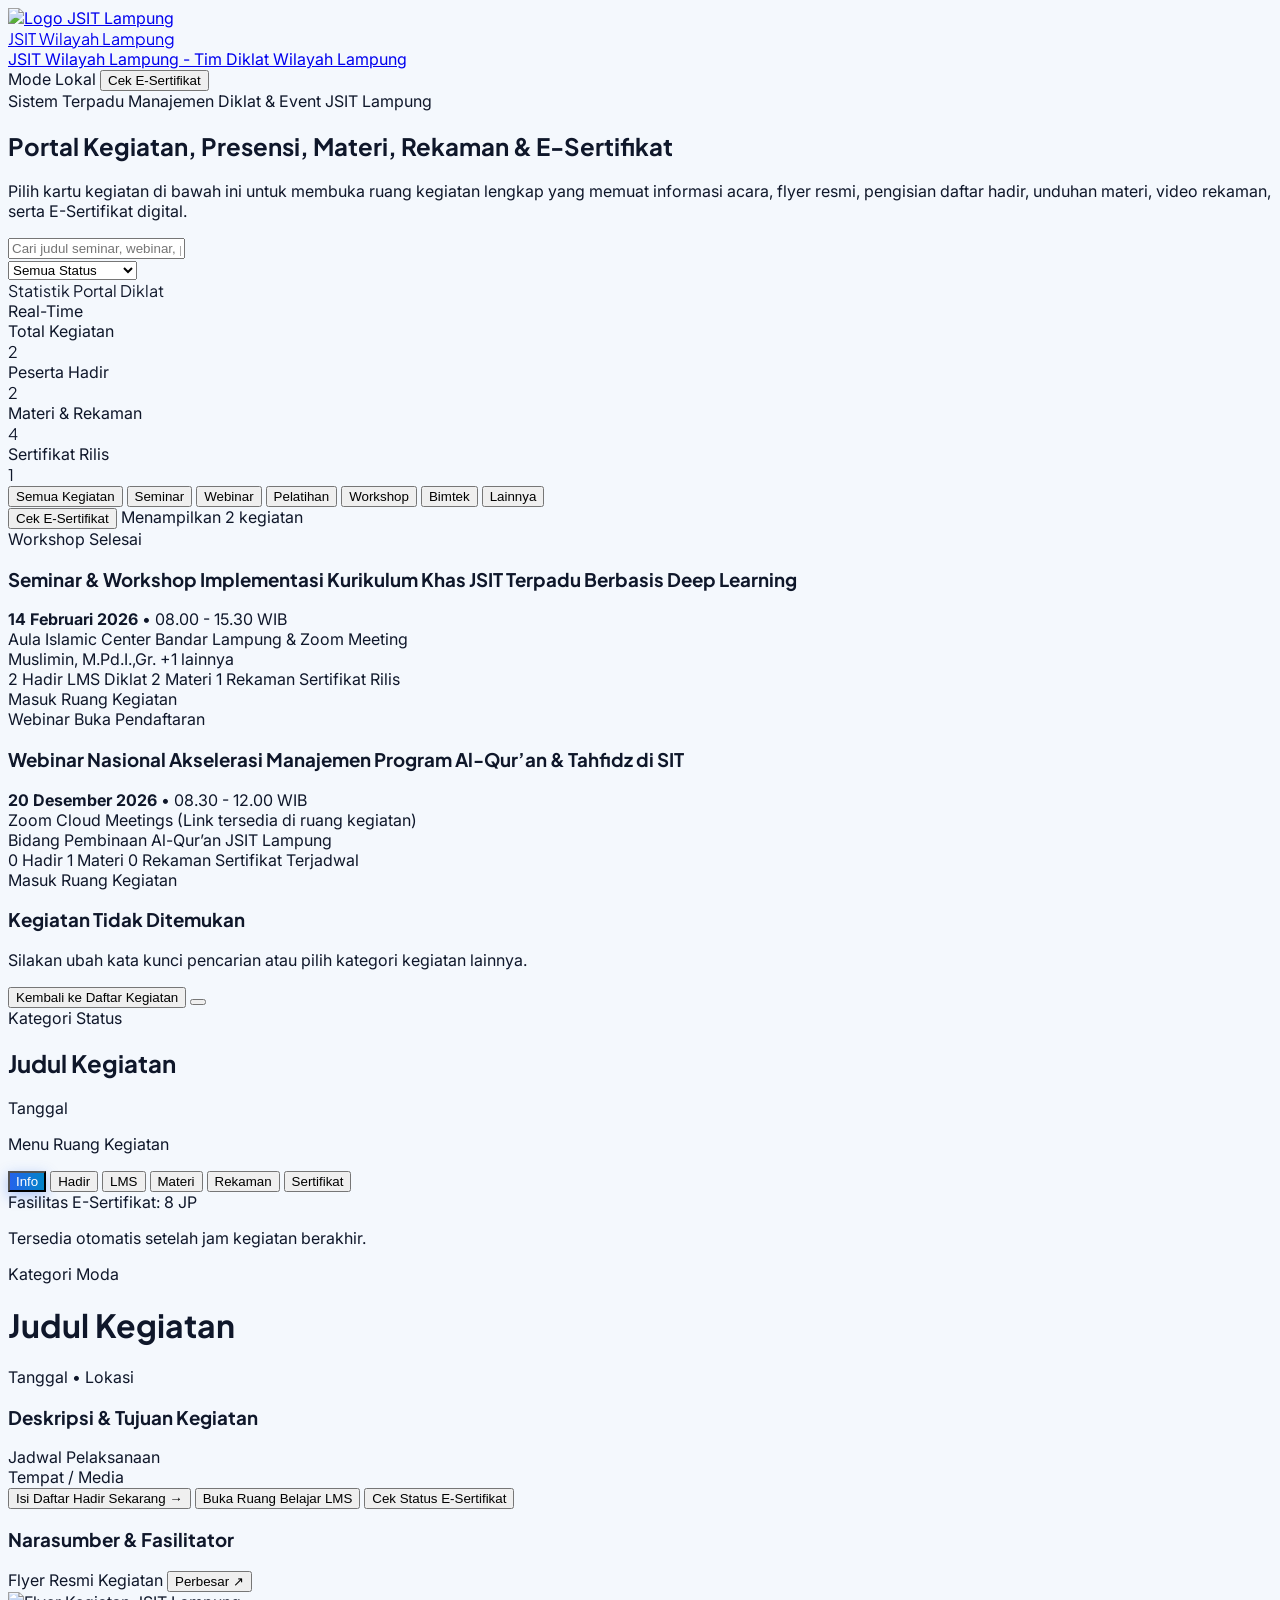
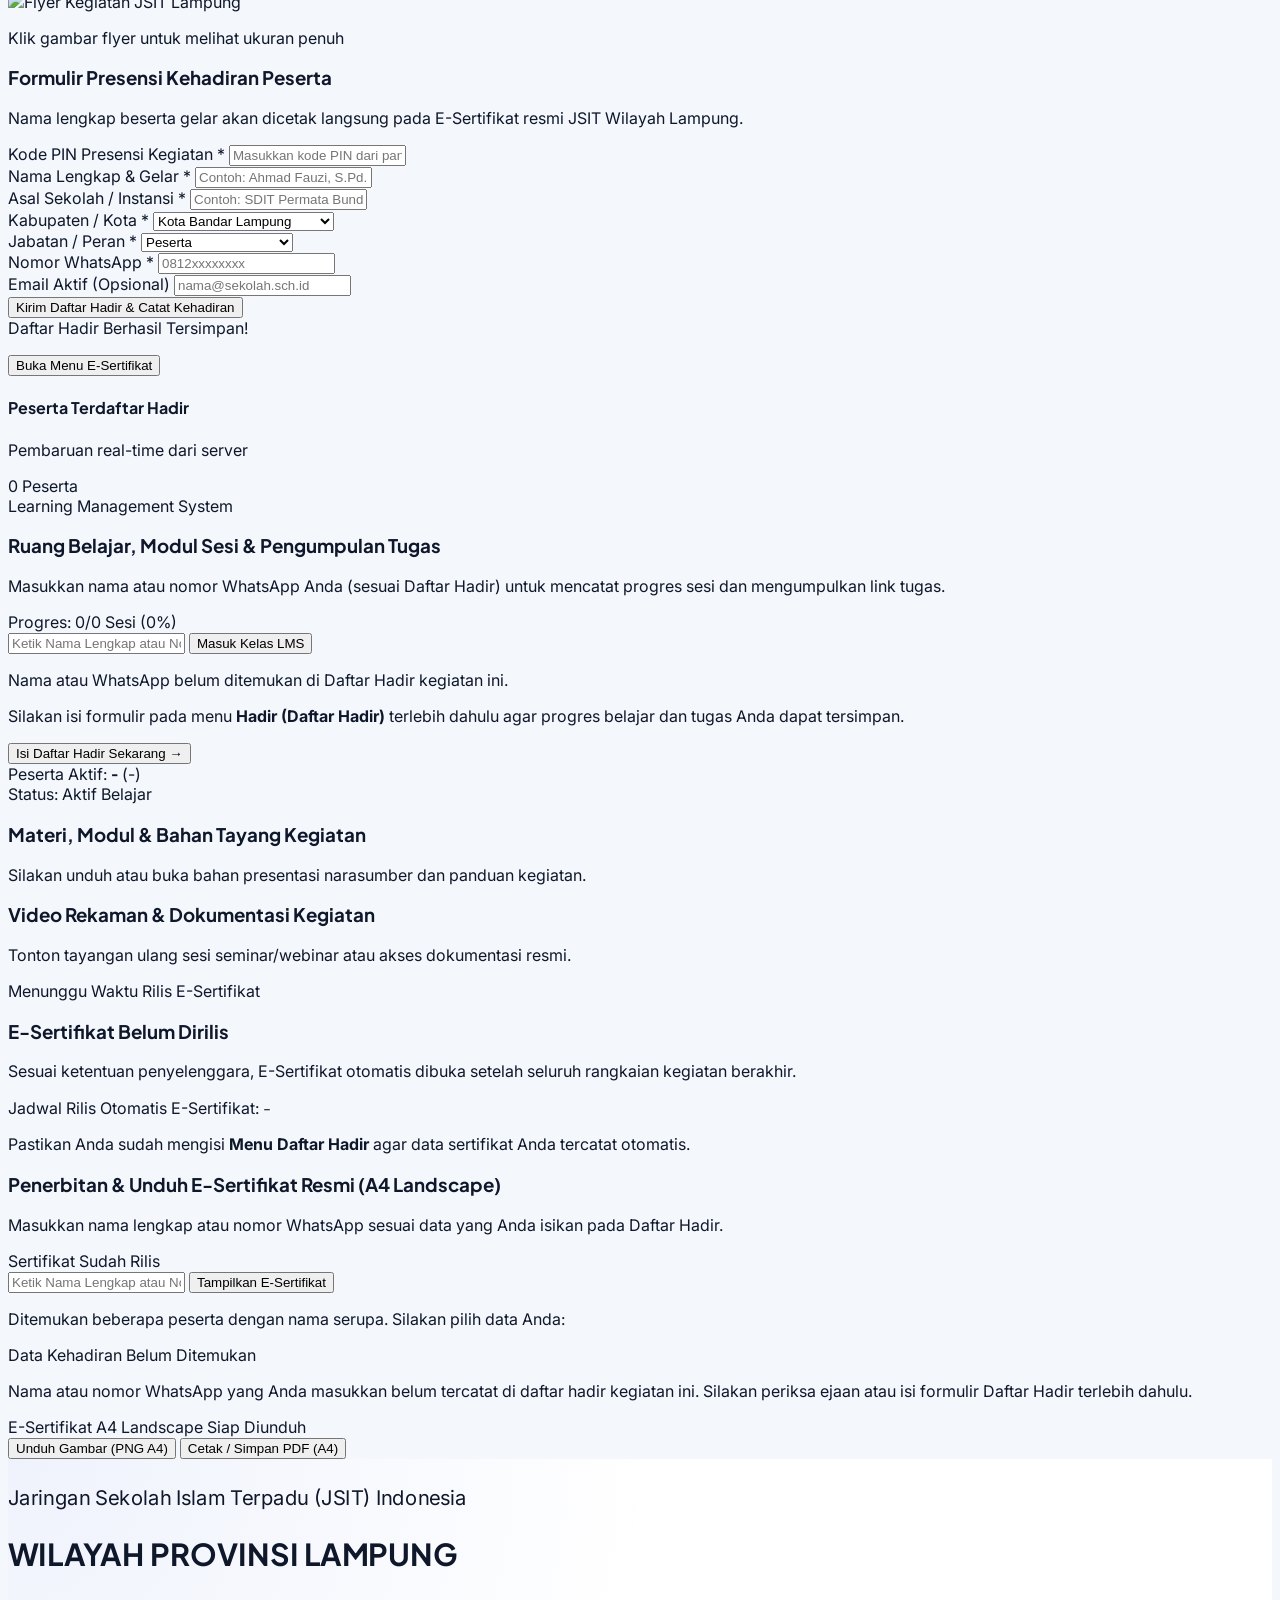
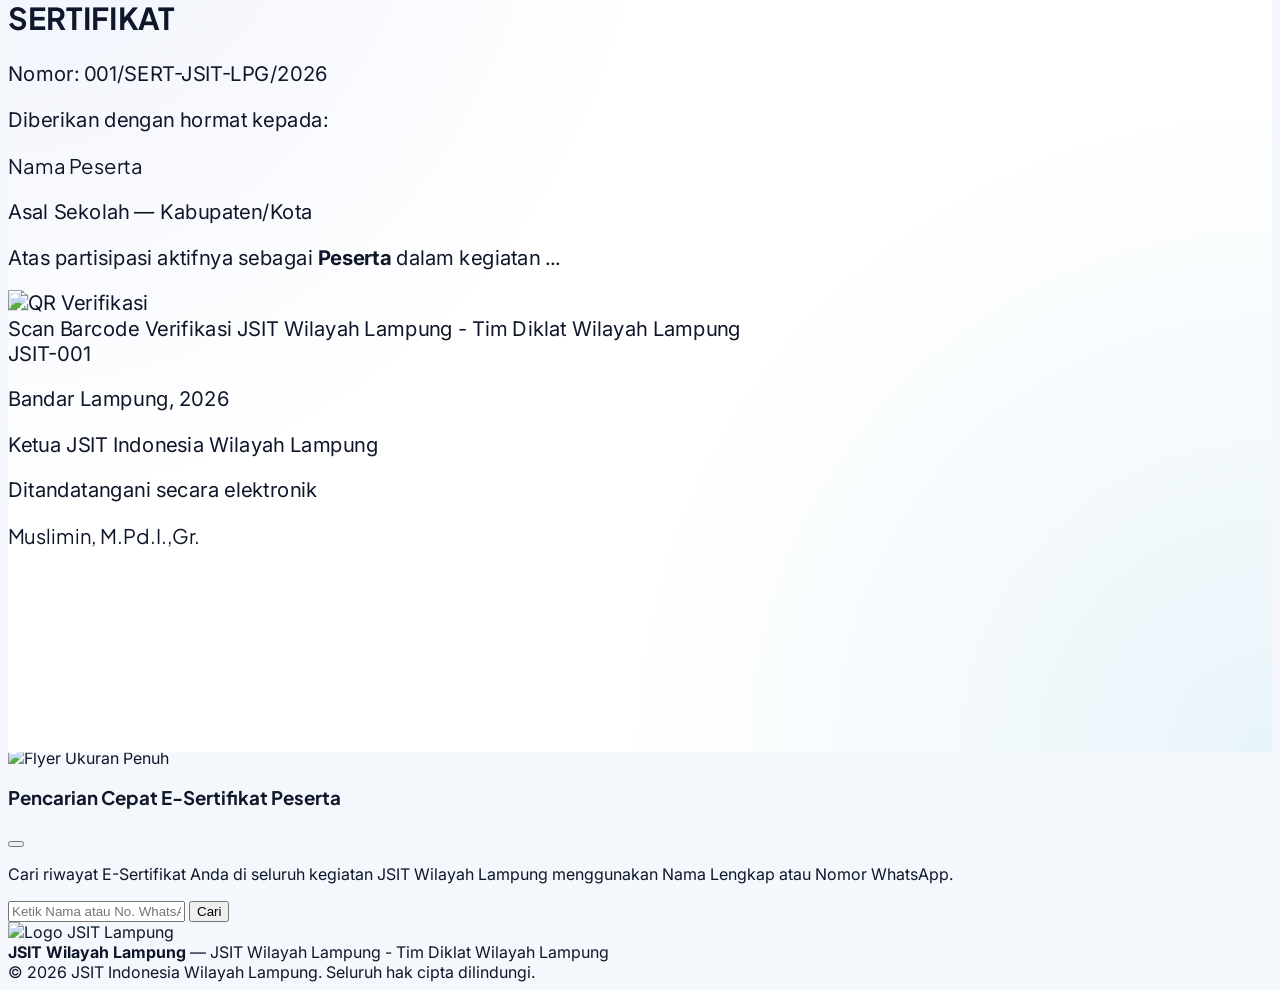
==== commit 22324f07: "Update index.html" ====
--- a/index.html
+++ b/index.html
@@ -793,275 +793,164 @@
       </div>
     </div>
   </footer>
-
-  <!-- SCRIPT -->
   <script>
-window.FIREBASE_CONFIG = window.FIREBASE_CONFIG || {};
-const STORAGE_KEY = 'jsit_lampung_events_v3';
-const SETTINGS_KEY = 'jsit_lampung_settings_v3';
-const LMS_ELIGIBLE_CATS = ['pelatihan', 'bimtek', 'workshop'];
-
-function isLmsEligibleCategory(category) {
-  return LMS_ELIGIBLE_CATS.includes(String(category || '').trim().toLowerCase());
-}
-
-const DEFAULT_SETTINGS = {
-  orgName: 'JSIT Wilayah Lampung',
-  orgSub: 'JSIT Wilayah Lampung - Tim Diklat Wilayah Lampung',
-  adminPass: 'jsitlampung2026',
-  signerName: 'Muslimin, M.Pd.I.,Gr.',
-  signerTitle: 'Ketua JSIT Indonesia Wilayah Lampung',
-  webhookUrl: ''
-};
-
-const DEFAULT_EVENTS = [
-  {
-    id: 'evt-jsit-001',
-    title: 'Bimtek Implementasi Kurikulum Khas JSIT & Pembelajaran Mendalam (Deep Learning)',
-    category: 'Bimtek',
-    status: 'Buka Pendaftaran',
-    dateStart: '2026-11-28',
-    dateEnd: '2026-11-29',
-    time: '08.00 - 16.00 WIB',
-    timeEnd: '16:00',
-    mode: 'Offline / Tatap Muka',
-    location: 'Aula Islamic Center Rajabasa, Bandar Lampung',
-    zoomUrl: 'https://zoom.us/join',
-    flyerImg: '',
-    quota: 250,
-    pin: '',
-    speakers: [
-      { name: 'Muslimin, M.Pd.I.,Gr.', role: 'Ketua JSIT Indonesia Wilayah Lampung' },
-      { name: 'Ust. Rahmat Hidayat, M.Pd.I.', role: 'Tim Pengembang Kurikulum JSIT Pusat' }
-    ],
-    description: 'Bimbingan teknis intensif bagi Wakil Kepala Sekolah Bidang Kurikulum dan Guru Inti SIT se-Provinsi Lampung dalam merancang modul ajar terpadu berbasis pendekatan Deep Learning dan Standar Mutu Kekhasan JSIT Edisi Terbaru.',
-    materials: [
-      { id: 'm-101', title: 'Panduan Umum Kekhasan Kurikulum JSIT 2026', type: 'PDF', url: 'https://drive.google.com', desc: 'Dokumen acuan resmi standar mutu pendidikan SIT.' },
-      { id: 'm-102', title: 'Slide Materi: Desain Pembelajaran Mendalam (Deep Learning)', type: 'PPTX', url: 'https://drive.google.com', desc: 'Paparan narasumber sesi 1 dan sesi 2.' },
-      { id: 'm-103', title: 'Template Modul Ajar & Rubrik Asesmen Terpadu', type: 'DOCX', url: 'https://drive.google.com', desc: 'Format siap edit untuk praktik penyusunan perangkat ajar.' }
-    ],
-    recordings: [
-      { id: 'r-101', title: 'Rekaman Sesi Pleno & Kebijakan Pendidikan JSIT Lampung', platform: 'YouTube', url: 'https://www.youtube.com/watch?v=aqz-KE-bpKQ', notes: 'Pembukaan oleh Ketua Wilayah & pemaparan arah kebijakan 2026.' }
-    ],
-    lmsModules: [
-      { id: 'lms-101', title: 'Sesi 1: Paradigma Pembelajaran Mendalam (Deep Learning) di SIT', type: 'Materi & Bacaan', duration: '4 JP', desc: 'Pelajari landasan filosofis dan kerangka kerja Deep Learning terintegrasi nilai keislaman.', url: 'https://drive.google.com', hasTask: false },
-      { id: 'lms-102', title: 'Sesi 2: Praktik Penyusunan Modul Ajar Terpadu & Rubrik Asesmen', type: 'Tugas Praktik / LK', duration: '8 JP', desc: 'Susun 1 contoh Modul Ajar lengkap beserta instrumen asesmen formatif, lalu unggah tautan Google Drive/Docs hasil karya Anda.', url: 'https://drive.google.com', hasTask: true }
-    ],
-    lmsSubmissions: {},
-    certificate: {
-      enabled: true,
-      releaseMode: 'after_end',
-      customEndDate: '2026-11-29',
-      customEndTime: '16:00',
-      jp: '16 JP',
-      prefix: 'SERT-BIMTEK/JSIT-LPG/XI/2026',
-      roleLabel: 'Peserta',
+    const STORAGE_KEY_EVENTS = 'jsit_lampung_events_v3';
+    const STORAGE_KEY_SETTINGS = 'jsit_lampung_settings_v3';
+
+    const DEFAULT_SETTINGS = {
+      orgName: 'JSIT Wilayah Lampung',
+      orgSub: 'JSIT Wilayah Lampung - Tim Diklat Wilayah Lampung',
       signerName: 'Muslimin, M.Pd.I.,Gr.',
       signerTitle: 'Ketua JSIT Indonesia Wilayah Lampung',
-      themeColor: '#1E3A8A',
-      customTemplateImg: '',
-      hideDefaultChrome: true,
-      showCertHeading: false,
-      textColor: '#0B1F3A',
-      offsetY: 0,
-      qrOffsetX: 0,
-      qrOffsetY: 0,
+      defaultCertTemplate: 'https://lh3.googleusercontent.com/d/14y7l53q2N16D9l9lR5fX3p8_7e5mK3yP'
+    };
+
+    const DEFAULT_LAYOUT = {
+      headingText: 'SERTIFIKAT',
+      showHeading: false,
+      showBorder: false,
+      showHeader: false,
+      headerTop: 42,
+      centerTop: 158,
+      headingSize: 38,
+      nameSize: 28,
+      descSize: 13.5,
+      qrLeft: 65,
+      qrBottom: 52,
       qrScale: 100,
-      showScanBg: true,
-      signerOffsetX: 0,
-      signerOffsetY: 0,
+      qrTextColor: '#1E293B',
+      signerRight: 65,
+      signerBottom: 52,
       signerScale: 100,
-      showIssuedDate: true
-    },
-    attendees: []
-  },
-  {
-    id: 'evt-jsit-002',
-    title: 'Workshop Kepemimpinan Transformasional Kepala Sekolah & Manajemen Mutu SIT',
-    category: 'Workshop',
-    status: 'Berlangsung',
-    dateStart: '2026-11-19',
-    dateEnd: '2026-11-20',
-    time: '08.30 - 15.30 WIB',
-    timeEnd: '15:30',
-    mode: 'Hybrid (Offline & Zoom)',
-    location: 'Hotel Emersia Bandar Lampung & Zoom Cloud Meeting',
-    zoomUrl: 'https://zoom.us/join',
-    flyerImg: '',
-    quota: 150,
-    pin: '',
-    speakers: [
-      { name: 'Prof. Dr. Irwan Syahputra, M.Si.', role: 'Pakar Manajemen Pendidikan Nasional' },
-      { name: 'Ust. Hendra Wijaya, S.T., M.M.', role: 'Bidang Pembinaan Sekolah JSIT Lampung' }
-    ],
-    description: 'Workshop strategis untuk memperkuat tata kelola sekolah Islam terpadu, penyusunan Rencana Kerja Jangka Menengah (RKJM), supervisi akademik efektif, serta penguatan budaya mutu sekolah.',
-    materials: [
-      { id: 'm-201', title: 'Instrumen Audit Mutu Internal Sekolah Islam Terpadu', type: 'PDF', url: 'https://drive.google.com', desc: 'Checklist evaluasi diri sekolah berbasis standar JSIT.' }
-    ],
-    recordings: [
-      { id: 'r-201', title: 'Rekaman Hari 1: Kepemimpinan Visioner Kepala Sekolah SIT', platform: 'YouTube', url: 'https://www.youtube.com/watch?v=aqz-KE-bpKQ', notes: 'Sesi pemaparan & studi kasus manajemen mutu.' }
-    ],
-    lmsModules: [
-      { id: 'lms-201', title: 'Modul 1: Audit Mutu Internal & Pemetaan Standar Kekhasan JSIT', type: 'Materi & Bacaan', duration: '4 JP', desc: 'Analisis instrumen evaluasi diri sekolah untuk menentukan prioritas program mutu.', url: 'https://drive.google.com', hasTask: false },
-      { id: 'lms-202', title: 'Modul 2: Penyusunan Rencana Kerja Jangka Menengah (RKJM) Sekolah', type: 'Tugas Praktik / LK', duration: '8 JP', desc: 'Lengkapi matriks RKJM 4 tahun satuan pendidikan dan kirimkan link dokumennya.', url: 'https://drive.google.com', hasTask: true }
-    ],
-    lmsSubmissions: {},
-    certificate: {
-      enabled: true,
-      releaseMode: 'after_end',
-      customEndDate: '2026-11-20',
-      customEndTime: '15:30',
-      jp: '12 JP',
-      prefix: 'SERT-WS/JSIT-LPG/XI/2026',
-      roleLabel: 'Peserta',
-      signerName: 'Muslimin, M.Pd.I.,Gr.',
-      signerTitle: 'Ketua JSIT Indonesia Wilayah Lampung',
-      themeColor: '#0369A1',
-      customTemplateImg: '',
-      hideDefaultChrome: true,
-      showCertHeading: false,
-      textColor: '#0B1F3A',
-      offsetY: 0,
-      qrOffsetX: 0,
-      qrOffsetY: 0,
-      qrScale: 100,
-      showScanBg: true,
-      signerOffsetX: 0,
-      signerOffsetY: 0,
-      signerScale: 100,
-      showIssuedDate: true
-    },
-    attendees: []
-  },
-  {
-    id: 'evt-jsit-003',
-    title: 'Webinar Nasional Parenting Islami: Sinergi Orang Tua & Sekolah di Era Kecerdasan Artifisial',
-    category: 'Webinar',
-    status: 'Selesai',
-    dateStart: '2026-11-10',
-    dateEnd: '2026-11-10',
-    time: '19.30 - 21.30 WIB',
-    timeEnd: '21:30',
-    mode: 'Online (Zoom & YouTube Live)',
-    location: 'Zoom Meeting & Channel YouTube JSIT Lampung Official',
-    zoomUrl: 'https://zoom.us/join',
-    flyerImg: '',
-    quota: 1000,
-    pin: '',
-    speakers: [
-      { name: 'Ustadzah Dr. Aisyah Humaira, M.Psi.', role: 'Psikolog Pendidikan & Keluarga' },
-      { name: 'Fajar Nugroho, M.Kom.', role: 'Praktisi Literasi Digital & AI Pendidikan' }
-    ],
-    description: 'Webinar terbuka bagi guru, pengurus komite, dan orang tua siswa SIT se-Lampung untuk membangun ketahanan karakter anak, adab bermedia digital, serta pendampingan bijak pemanfaatan AI.',
-    materials: [
-      { id: 'm-301', title: 'E-Booklet Panduan Orang Tua Mendampingi Anak di Era AI', type: 'PDF', url: 'https://drive.google.com', desc: 'Ringkasan praktis pengasuhan digital Islami.' }
-    ],
-    recordings: [
-      { id: 'r-301', title: 'Full Replay Webinar Parenting Islami JSIT Lampung', platform: 'YouTube', url: 'https://www.youtube.com/watch?v=LXb3EKWsInQ', notes: 'Rekaman lengkap beserta sesi tanya jawab interaktif.' }
-    ],
-    lmsModules: [],
-    lmsSubmissions: {},
-    certificate: {
-      enabled: true,
-      releaseMode: 'after_end',
-      customEndDate: '2026-11-10',
-      customEndTime: '21:30',
-      jp: '4 JP',
-      prefix: 'SERT-WEB/JSIT-LPG/XI/2026',
-      roleLabel: 'Peserta',
-      signerName: 'Muslimin, M.Pd.I.,Gr.',
-      signerTitle: 'Ketua JSIT Indonesia Wilayah Lampung',
-      themeColor: '#1D4ED8',
-      customTemplateImg: '',
-      hideDefaultChrome: true,
-      showCertHeading: false,
-      textColor: '#0B1F3A',
-      offsetY: 0,
-      qrOffsetX: 0,
-      qrOffsetY: 0,
-      qrScale: 100,
-      showScanBg: true,
-      signerOffsetX: 0,
-      signerOffsetY: 0,
-      signerScale: 100,
-      showIssuedDate: true
-    },
-    attendees: []
-  },
-  {
-    id: 'evt-jsit-004',
-    title: 'Pelatihan Publikasi Ilmiah & Pemanfaatan AI Produktif untuk Guru Kreatif',
-    category: 'Pelatihan',
-    status: 'Buka Pendaftaran',
-    dateStart: '2026-12-05',
-    dateEnd: '2026-12-06',
-    time: '08.00 - 15.00 WIB',
-    timeEnd: '15:00',
-    mode: 'Offline / Lab Praktik',
-    location: 'Gedung Diklat LPMP / Balai Guru Penggerak Lampung',
-    zoomUrl: 'https://zoom.us/join',
-    flyerImg: '',
-    quota: 120,
-    pin: '',
-    speakers: [
-      { name: 'Dr. Kurniawan Adi, M.Pd.', role: 'Dosen & Reviewer Jurnal Pendidikan' },
-      { name: 'Tim Digitalisasi JSIT Lampung', role: 'Instruktur EdTech & AI' }
-    ],
-    description: 'Pelatihan berbasis praktik langsung (hands-on) penyusunan Penelitian Tindakan Kelas (PTK), penulisan artikel ilmiah terpublikasi, serta pembuatan media ajar interaktif berbasis AI.',
-    materials: [
-      { id: 'm-401', title: 'Silabus & Panduan Instalasi Tools Pelatihan', type: 'PDF', url: 'https://drive.google.com', desc: 'Persiapan perangkat laptop sebelum hari pelaksanaan.' }
-    ],
-    recordings: [],
-    lmsModules: [
-      { id: 'lms-401', title: 'Tahap 1: Penyusunan Draft Proposal PTK & Kerangka Artikel Ilmiah', type: 'Tugas Praktik / LK', duration: '8 JP', desc: 'Gunakan template penulisan PTK dan kumpulkan tautan draft proposal Anda.', url: 'https://drive.google.com', hasTask: true },
-      { id: 'lms-402', title: 'Tahap 2: Pembuatan Media Ajar Interaktif Berbasis AI', type: 'Video Pembelajaran', duration: '8 JP', desc: 'Simak panduan praktik pembuatan bahan ajar digital dan unggah tautan hasilnya.', url: 'https://drive.google.com', hasTask: true }
-    ],
-    lmsSubmissions: {},
-    certificate: {
-      enabled: true,
-      releaseMode: 'after_end',
-      customEndDate: '2026-12-06',
-      customEndTime: '15:00',
-      jp: '16 JP',
-      prefix: 'SERT-PEL/JSIT-LPG/XII/2026',
-      roleLabel: 'Peserta',
-      signerName: 'Muslimin, M.Pd.I.,Gr.',
-      signerTitle: 'Ketua JSIT Indonesia Wilayah Lampung',
-      themeColor: '#1E3A8A',
-      customTemplateImg: '',
-      hideDefaultChrome: true,
-      showCertHeading: false,
-      textColor: '#0B1F3A',
-      offsetY: 0,
-      qrOffsetX: 0,
-      qrOffsetY: 0,
-      qrScale: 100,
-      showScanBg: true,
-      signerOffsetX: 0,
-      signerOffsetY: 0,
-      signerScale: 100,
-      showIssuedDate: true
-    },
-    attendees: []
-  }
-];
-
-    let db = null;
-    let isFirebaseReady = false;
+      signerTextColor: '#0F172A'
+    };
+
+    const SEED_EVENTS = [
+      {
+        id: 'evt-diklat-kurikulum-2026',
+        title: 'Seminar & Workshop Implementasi Kurikulum Khas JSIT Terpadu Berbasis Deep Learning',
+        category: 'Workshop',
+        status: 'Selesai',
+        mode: 'Hybrid (Zoom & Aula JSIT Lampung)',
+        dateStart: '2026-02-14',
+        dateEnd: '2026-02-14',
+        time: '08.00 - 15.30 WIB',
+        location: 'Aula Islamic Center Bandar Lampung & Zoom Meeting',
+        zoomUrl: 'https://zoom.us',
+        pin: '',
+        certReleaseMode: 'auto',
+        certReleaseDatetime: '2026-02-14T15:30',
+        flyerImg: '',
+        description: 'Kegiatan penguatan kompetensi kepala sekolah dan guru Sekolah Islam Terpadu se-Provinsi Lampung dalam merancang pembelajaran mendalam (Deep Learning) yang terintegrasi dengan nilai-nilai keislaman dan Standar Mutu Kekhasan JSIT Indonesia.',
+        speakers: [
+          { name: 'Muslimin, M.Pd.I.,Gr.', role: 'Ketua JSIT Indonesia Wilayah Lampung' },
+          { name: 'Tim Pengembang Kurikulum JSIT Lampung', role: 'Fasilitator Diklat Wilayah' }
+        ],
+        materials: [
+          { title: 'Slide Utama: Paradigma Deep Learning di Sekolah Islam Terpadu', type: 'PDF / Presentasi', url: 'https://drive.google.com', speaker: 'Tim Diklat JSIT Lampung' },
+          { title: 'Modul Panduan Penyusunan RPP Terpadu JSIT 2026', type: 'Dokumen Panduan', url: 'https://drive.google.com', speaker: 'Bidang Pendidikan JSIT' }
+        ],
+        recordings: [
+          { title: 'Rekaman Sesi Pleno & Workshop Kurikulum Khas JSIT Lampung', platform: 'YouTube JSIT Lampung', url: 'https://www.youtube.com', duration: '02:45:10' }
+        ],
+        lmsModules: [
+          {
+            id: 'mod-1',
+            sessionLabel: 'Sesi 1 • Pleno Kebijakan',
+            title: 'Arah Kebijakan Mutu Pendidikan SIT Wilayah Lampung',
+            summary: 'Pemahaman kerangka kurikulum khas JSIT Indonesia dan integrasi nilai keislaman.',
+            materialUrl: 'https://drive.google.com',
+            videoUrl: 'https://www.youtube.com',
+            taskPrompt: 'Unggah link Google Drive ringkasan analisis kurikulum sekolah Anda (maks. 1 halaman).'
+          },
+          {
+            id: 'mod-2',
+            sessionLabel: 'Sesi 2 • Praktik Mandiri',
+            title: 'Perancangan Modul Ajar Berbasis Deep Learning',
+            summary: 'Penyusunan perangkat ajar bermakna, berkesadaran, dan menggembirakan di kelas.',
+            materialUrl: 'https://drive.google.com',
+            videoUrl: 'https://www.youtube.com',
+            taskPrompt: 'Unggah link Google Drive / Docs draf Modul Ajar hasil praktik mandiri.'
+          }
+        ],
+        certificate: {
+          prefix: 'SERT-JSIT-LPG/II/2026',
+          jp: '8 JP',
+          issuedPlace: 'Bandar Lampung',
+          issuedDateText: '14 Februari 2026',
+          signerName: 'Muslimin, M.Pd.I.,Gr.',
+          signerTitle: 'Ketua JSIT Indonesia Wilayah Lampung',
+          templateBg: '',
+          layout: { ...DEFAULT_LAYOUT }
+        },
+        attendees: [
+          { id: 'att-demo-1', name: 'Ahmad Fauzi, S.Pd., M.Pd.', school: 'SDIT Permata Bunda Bandar Lampung', region: 'Kota Bandar Lampung', role: 'Peserta', phone: '081234567890', email: 'ahmad@sitlampung.id', timestamp: '14 Feb 2026, 08:12 WIB', createdAt: 1739495520000 },
+          { id: 'att-demo-2', name: 'Siti Nurhaliza, S.Pd.I.', school: 'SMPIT Baitul Jannah', region: 'Kota Bandar Lampung', role: 'Peserta', phone: '082198765432', email: 'siti@sitlampung.id', timestamp: '14 Feb 2026, 08:25 WIB', createdAt: 1739496300000 }
+        ]
+      },
+      {
+        id: 'evt-webinar-tahfidz-2026',
+        title: 'Webinar Nasional Akselerasi Manajemen Program Al-Qur’an & Tahfidz di SIT',
+        category: 'Webinar',
+        status: 'Buka Pendaftaran',
+        mode: 'Online via Zoom & YouTube Live',
+        dateStart: '2026-12-20',
+        dateEnd: '2026-12-20',
+        time: '08.30 - 12.00 WIB',
+        location: 'Zoom Cloud Meetings (Link tersedia di ruang kegiatan)',
+        zoomUrl: 'https://zoom.us',
+        pin: '',
+        certReleaseMode: 'auto',
+        certReleaseDatetime: '2026-12-20T12:00',
+        flyerImg: '',
+        description: 'Webinar berbagi praktik baik pengelolaan halaqah Al-Qur’an, target capaian tahfidz setiap jenjang, serta pembinaan karakter guru Al-Qur’an di lingkungan JSIT Wilayah Lampung.',
+        speakers: [
+          { name: 'Bidang Pembinaan Al-Qur’an JSIT Lampung', role: 'Narasumber Utama' }
+        ],
+        materials: [
+          { title: 'Panduan Standar Mutu Pembinaan Al-Qur’an SIT', type: 'PDF', url: 'https://drive.google.com', speaker: 'Tim Al-Qur’an JSIT' }
+        ],
+        recordings: [],
+        lmsModules: [],
+        certificate: {
+          prefix: 'SERT-QUR-JSIT/XII/2026',
+          jp: '4 JP',
+          issuedPlace: 'Bandar Lampung',
+          issuedDateText: '20 Desember 2026',
+          signerName: 'Muslimin, M.Pd.I.,Gr.',
+          signerTitle: 'Ketua JSIT Indonesia Wilayah Lampung',
+          templateBg: '',
+          layout: { ...DEFAULT_LAYOUT }
+        },
+        attendees: []
+      }
+    ];
+
     let eventsData = [];
-    let attendeesMap = {};
-    let attendeeUnsubs = {};
     let settingsData = { ...DEFAULT_SETTINGS };
     let currentCategory = 'ALL';
     let activeEventId = null;
     let activeRoomTab = 'info';
-    let lastRenderedCertData = null;
-    let currentRoomFlyerSrc = '';
+    let lastGeneratedCertContext = null;
+    let activeLmsAttendeeId = null;
     let isRoomSidebarCollapsed = false;
-    let activeLmsLearnerId = null;
+
+    let db = null;
+    let isFirebaseReady = false;
+    let attendeesUnsubscribe = null;
+    let eventsUnsubscribe = null;
+
+    function setCloudStatus(connected, labelText) {
+      const dot = document.getElementById('cloud-sync-dot');
+      const label = document.getElementById('cloud-sync-label');
+      if (!dot || !label) return;
+      dot.className = `w-2 h-2 rounded-full ${connected ? 'bg-emerald-400 animate-pulse' : 'bg-amber-400'}`;
+      label.textContent = labelText;
+    }
 
     function escapeHtml(str) {
-      return String(str ?? '')
+      if (str === null || str === undefined) return '';
+      return String(str)
         .replace(/&/g, '&amp;')
         .replace(/</g, '&lt;')
         .replace(/>/g, '&gt;')
@@ -1070,251 +959,177 @@
     }
 
     function sanitizeUrl(url) {
-      const s = String(url || '').trim();
-      if (!s) return '#';
-      if (/^https?:\/\//i.test(s) || /^data:image\//i.test(s)) return s;
-      return 'https://' + s;
-    }
-
-    function isFirebaseConfigured() {
-      const cfg = window.FIREBASE_CONFIG;
-      return cfg && cfg.apiKey && !cfg.apiKey.includes('GANTI_DENGAN') && cfg.projectId && !cfg.projectId.includes('GANTI_DENGAN');
-    }
-
-    function updateSyncPill(mode, labelText) {
-      const dot = document.getElementById('cloud-sync-dot');
-      const label = document.getElementById('cloud-sync-label');
-      if (!dot || !label) return;
-      if (mode === 'cloud') {
-        dot.className = 'w-2 h-2 rounded-full bg-emerald-400 animate-pulse';
-      } else {
-        dot.className = 'w-2 h-2 rounded-full bg-amber-400';
-      }
-      label.textContent = labelText;
-    }
-
-    function parseEndTimeFromText(timeStr) {
-      if (!timeStr) return '23:59';
-      const matches = timeStr.match(/(\d{1,2})[.:](\d{2})/g);
-      if (matches && matches.length > 0) {
-        const last = matches[matches.length - 1].replace('.', ':');
-        const [h, m] = last.split(':');
-        return `${String(Math.min(23, parseInt(h, 10))).padStart(2, '0')}:${String(Math.min(59, parseInt(m, 10))).padStart(2, '0')}`;
-      }
-      return '23:59';
-    }
-
-    function getCertificateReleaseDate(ev) {
+      if (!url) return '#';
+      const trimmed = String(url).trim();
+      if (/^(https?:\/\/|data:image\/|mailto:|tel:|#)/i.test(trimmed)) return trimmed;
+      return 'https://' + trimmed;
+    }
+
+    function formatDateIndo(startStr, endStr) {
+      if (!startStr) return '-';
+      const months = ['Januari', 'Februari', 'Maret', 'April', 'Mei', 'Juni', 'Juli', 'Agustus', 'September', 'Oktober', 'November', 'Desember'];
+      const parsePart = (s) => {
+        const p = s.split('-');
+        if (p.length !== 3) return s;
+        return `${parseInt(p[2], 10)} ${months[parseInt(p[1], 10) - 1] || p[1]} ${p[0]}`;
+      };
+      if (!endStr || startStr === endStr) return parsePart(startStr);
+      return `${parsePart(startStr)} s.d. ${parsePart(endStr)}`;
+    }
+
+    function formatDatetimeIndo(dtStr) {
+      if (!dtStr || !dtStr.includes('T')) return dtStr || '-';
+      const [dPart, tPart] = dtStr.split('T');
+      return `${formatDateIndo(dPart, dPart)} pukul ${tPart.slice(0, 5)} WIB`;
+    }
+
+    function isLmsEligibleCategory(category) {
+      const cat = String(category || '').toLowerCase();
+      return ['pelatihan', 'bimtek', 'workshop'].includes(cat);
+    }
+
+    function getStatusBadgeClass(status) {
+      if (status === 'Buka Pendaftaran') return 'bg-sky-50 text-sky-700 border-sky-200';
+      if (status === 'Berlangsung') return 'bg-amber-50 text-amber-800 border-amber-200';
+      return 'bg-emerald-50 text-emerald-700 border-emerald-200';
+    }
+
+    function isCertificateReleased(ev) {
+      if (!ev) return false;
+      const mode = ev.certReleaseMode || 'auto';
+      if (mode === 'open') return true;
+      if (mode === 'locked') return false;
+      if (ev.certReleaseDatetime) {
+        const releaseTime = new Date(ev.certReleaseDatetime).getTime();
+        if (!isNaN(releaseTime)) return Date.now() >= releaseTime;
+      }
+      return ev.status === 'Selesai';
+    }
+
+    function normalizeEventItem(ev) {
       const cert = ev.certificate || {};
-      const dStr = cert.customEndDate || ev.dateEnd || ev.dateStart || '2026-12-31';
-      const tStr = cert.customEndTime || ev.timeEnd || parseEndTimeFromText(ev.time);
-      const [y, mo, d] = dStr.split('-').map(Number);
-      const [hh, mm] = tStr.split(':').map(Number);
-      return new Date(y, (mo || 1) - 1, d || 1, hh || 0, mm || 0, 0);
-    }
-
-    function isCertificateReleased(ev) {
-      const cert = ev.certificate || {};
-      if (cert.releaseMode === 'disabled' || cert.enabled === false) return false;
-      if (cert.releaseMode === 'manual_now') return true;
-      return new Date() >= getCertificateReleaseDate(ev);
-    }
-
-    function formatReleaseScheduleLabel(ev) {
-      const dt = getCertificateReleaseDate(ev);
-      const datePart = dt.toLocaleDateString('id-ID', { weekday: 'long', day: 'numeric', month: 'long', year: 'numeric' });
-      const timePart = `${String(dt.getHours()).padStart(2, '0')}.${String(dt.getMinutes()).padStart(2, '0')} WIB`;
-      return `${datePart} Pukul ${timePart}`;
-    }
-
-    function normalizeEventItem(item) {
-      const c = item.certificate || {};
-      if (!c.releaseMode) c.releaseMode = c.enabled === false ? 'disabled' : 'after_end';
-      if (!c.customEndDate) c.customEndDate = item.dateEnd || item.dateStart;
-      if (!c.customEndTime) c.customEndTime = item.timeEnd || parseEndTimeFromText(item.time);
-      if (typeof c.customTemplateImg === 'undefined') c.customTemplateImg = '';
-      if (typeof c.hideDefaultChrome !== 'boolean') c.hideDefaultChrome = true;
-      if (typeof c.showCertHeading !== 'boolean') c.showCertHeading = false;
-      if (!c.textColor) c.textColor = '#0B1F3A';
-      if (typeof c.offsetY !== 'number') c.offsetY = 0;
-      if (typeof c.qrOffsetX !== 'number') c.qrOffsetX = 0;
-      if (typeof c.qrOffsetY !== 'number') c.qrOffsetY = 0;
-      if (typeof c.qrScale !== 'number') c.qrScale = 100;
-      if (typeof c.showScanBg !== 'boolean') c.showScanBg = true;
-      if (typeof c.signerOffsetX !== 'number') c.signerOffsetX = 0;
-      if (typeof c.signerOffsetY !== 'number') c.signerOffsetY = 0;
-      if (typeof c.signerScale !== 'number') c.signerScale = 100;
-      if (typeof c.showIssuedDate !== 'boolean') c.showIssuedDate = true;
-      item.certificate = c;
-      if (typeof item.flyerImg === 'undefined') item.flyerImg = '';
-      if (!Array.isArray(item.materials)) item.materials = [];
-      if (!Array.isArray(item.recordings)) item.recordings = [];
-      if (!Array.isArray(item.speakers)) item.speakers = [];
-      if (!Array.isArray(item.lmsModules)) item.lmsModules = [];
-      if (!item.lmsSubmissions || typeof item.lmsSubmissions !== 'object') item.lmsSubmissions = {};
-      if (attendeesMap[item.id]) {
-        item.attendees = attendeesMap[item.id];
-      } else if (!Array.isArray(item.attendees)) {
-        item.attendees = [];
-      }
-      return item;
-    }
-
-    function attachAttendeeRealtimeListener(eventId) {
-      if (!db || attendeeUnsubs[eventId]) return;
-      attendeeUnsubs[eventId] = db.collection('events').doc(eventId).collection('attendees')
-        .onSnapshot((snap) => {
-          const list = [];
-          snap.forEach((doc) => {
-            list.push({ id: doc.id, ...doc.data() });
+      return {
+        ...ev,
+        flyerImg: ev.flyerImg || '',
+        speakers: Array.isArray(ev.speakers) ? ev.speakers : [],
+        materials: Array.isArray(ev.materials) ? ev.materials : [],
+        recordings: Array.isArray(ev.recordings) ? ev.recordings : [],
+        lmsModules: Array.isArray(ev.lmsModules) ? ev.lmsModules : [],
+        attendees: Array.isArray(ev.attendees) ? ev.attendees : [],
+        certificate: {
+          prefix: cert.prefix || 'SERT-JSIT-LPG/2026',
+          jp: cert.jp || '8 JP',
+          issuedPlace: cert.issuedPlace || 'Bandar Lampung',
+          issuedDateText: cert.issuedDateText || formatDateIndo(ev.dateEnd || ev.dateStart),
+          signerName: cert.signerName || settingsData.signerName || DEFAULT_SETTINGS.signerName,
+          signerTitle: cert.signerTitle || settingsData.signerTitle || DEFAULT_SETTINGS.signerTitle,
+          templateBg: cert.templateBg || '',
+          layout: { ...DEFAULT_LAYOUT, ...(cert.layout || {}) }
+        }
+      };
+    }
+
+    function loadLocalFallback() {
+      try {
+        const rawSet = localStorage.getItem(STORAGE_KEY_SETTINGS);
+        settingsData = rawSet ? { ...DEFAULT_SETTINGS, ...JSON.parse(rawSet) } : { ...DEFAULT_SETTINGS };
+      } catch (e) {
+        settingsData = { ...DEFAULT_SETTINGS };
+      }
+
+      try {
+        const rawEv = localStorage.getItem(STORAGE_KEY_EVENTS);
+        if (rawEv) {
+          const parsed = JSON.parse(rawEv);
+          if (Array.isArray(parsed) && parsed.length > 0) {
+            eventsData = parsed.map(normalizeEventItem);
+            return;
+          }
+        }
+      } catch (e) {}
+
+      eventsData = SEED_EVENTS.map(normalizeEventItem);
+      saveLocalCache();
+    }
+
+    function saveLocalCache() {
+      try {
+        localStorage.setItem(STORAGE_KEY_EVENTS, JSON.stringify(eventsData));
+        localStorage.setItem(STORAGE_KEY_SETTINGS, JSON.stringify(settingsData));
+      } catch (e) {}
+    }
+
+    function applyBrandHeader() {
+      const elName = document.getElementById('nav-org-name');
+      const elSub = document.getElementById('nav-org-sub');
+      if (elName) elName.textContent = settingsData.orgName || DEFAULT_SETTINGS.orgName;
+      if (elSub) elSub.textContent = settingsData.orgSub || DEFAULT_SETTINGS.orgSub;
+    }
+
+    async function initFirebaseAndSync() {
+      loadLocalFallback();
+      applyBrandHeader();
+      renderEvents();
+
+      if (typeof firebase === 'undefined' || typeof window.FIREBASE_CONFIG === 'undefined') {
+        setCloudStatus(false, 'Mode Lokal');
+        await checkPendingVerification();
+        return;
+      }
+
+      try {
+        if (!firebase.apps.length) {
+          firebase.initializeApp(window.FIREBASE_CONFIG);
+        }
+        db = firebase.firestore();
+        isFirebaseReady = true;
+        setCloudStatus(true, 'Cloud JSIT Aktif');
+
+        db.collection('settings').doc('global').onSnapshot((doc) => {
+          if (doc.exists) {
+            settingsData = { ...DEFAULT_SETTINGS, ...doc.data() };
+            saveLocalCache();
+            applyBrandHeader();
+          }
+        }, () => {});
+
+        if (eventsUnsubscribe) eventsUnsubscribe();
+        eventsUnsubscribe = db.collection('events').onSnapshot((snapshot) => {
+          const prevMap = new Map(eventsData.map(e => [e.id, e.attendees || []]));
+          const cloudList = [];
+          snapshot.forEach((doc) => {
+            const raw = { id: doc.id, ...doc.data() };
+            const norm = normalizeEventItem(raw);
+            if ((!norm.attendees || norm.attendees.length === 0) && prevMap.has(doc.id)) {
+              norm.attendees = prevMap.get(doc.id);
+            }
+            cloudList.push(norm);
           });
-          list.sort((a, b) => (b.createdAt || 0) - (a.createdAt || 0));
-          attendeesMap[eventId] = list;
-          const ev = eventsData.find(item => item.id === eventId);
-          if (ev) {
-            ev.attendees = list;
+
+          if (cloudList.length > 0) {
+            cloudList.sort((a, b) => (b.dateStart || '').localeCompare(a.dateStart || ''));
+            eventsData = cloudList;
+            saveLocalCache();
+            renderEvents();
+            if (activeEventId) refreshActiveRoomUI();
           }
-          renderEvents();
-          if (activeEventId === eventId && ev) {
-            renderRoomAttendees(ev);
-            if (isLmsEligibleCategory(ev.category)) renderRoomLMS(ev);
-          }
-          checkPendingVerification();
         }, (err) => {
-          console.warn('Attendee listener error:', err);
+          console.warn('Firestore events listener warning:', err.message);
+          setCloudStatus(false, 'Sinkronisasi Terbatas');
         });
-    }
-
-    function loadLocalFallback() {
-      const savedSettings = localStorage.getItem(SETTINGS_KEY);
-      if (savedSettings) {
-        try { settingsData = { ...DEFAULT_SETTINGS, ...JSON.parse(savedSettings) }; } catch (e) {}
-      }
-      const savedEvents = localStorage.getItem(STORAGE_KEY);
-      if (savedEvents) {
-        try {
-          const parsed = JSON.parse(savedEvents);
-          eventsData = Array.isArray(parsed) && parsed.length ? parsed.map(normalizeEventItem) : DEFAULT_EVENTS.map(normalizeEventItem);
-        } catch (e) {
-          eventsData = DEFAULT_EVENTS.map(normalizeEventItem);
-        }
-      } else {
-        eventsData = DEFAULT_EVENTS.map(normalizeEventItem);
-        localStorage.setItem(STORAGE_KEY, JSON.stringify(eventsData));
-      }
-      applyBrandingSettings();
-      renderEvents();
-      if (activeEventId) {
-        const activeEv = eventsData.find(e => e.id === activeEventId);
-        if (activeEv) renderRoomContent(activeEv);
-      }
-      updateSyncPill('local', 'Mode Lokal (Offline)');
-      handleRouteFromHash();
-      checkPendingVerification();
-    }
-
-    function initApp() {
-      const stageWrapper = document.getElementById('cert-stage-wrapper');
-      if (stageWrapper && window.ResizeObserver) {
-        new ResizeObserver(() => scaleCertificateStage()).observe(stageWrapper);
-      }
-
-      if (window.firebase && isFirebaseConfigured()) {
-        try {
-          if (!firebase.apps.length) {
-            firebase.initializeApp(window.FIREBASE_CONFIG);
-          }
-          db = firebase.firestore();
-          isFirebaseReady = true;
-          updateSyncPill('cloud', 'Cloud Live (Multiuser)');
-
-          db.collection('settings').doc('global').onSnapshot((doc) => {
-            if (doc.exists) {
-              settingsData = { ...DEFAULT_SETTINGS, ...doc.data() };
-              localStorage.setItem(SETTINGS_KEY, JSON.stringify(settingsData));
-              applyBrandingSettings();
-            }
-          });
-
-          db.collection('events').onSnapshot((snapshot) => {
-            if (snapshot.empty) {
-              eventsData = DEFAULT_EVENTS.map(normalizeEventItem);
-              renderEvents();
-              handleRouteFromHash();
-              checkPendingVerification();
-              return;
-            }
-            const freshList = [];
-            const activeIds = new Set();
-            snapshot.forEach((doc) => {
-              activeIds.add(doc.id);
-              const item = normalizeEventItem({ id: doc.id, ...doc.data() });
-              freshList.push(item);
-              attachAttendeeRealtimeListener(doc.id);
-            });
-            Object.keys(attendeeUnsubs).forEach((oldId) => {
-              if (!activeIds.has(oldId)) {
-                attendeeUnsubs[oldId]();
-                delete attendeeUnsubs[oldId];
-                delete attendeesMap[oldId];
-              }
-            });
-            freshList.sort((a, b) => (b.dateStart || '').localeCompare(a.dateStart || ''));
-            eventsData = freshList;
-            localStorage.setItem(STORAGE_KEY, JSON.stringify(eventsData));
-            renderEvents();
-            if (activeEventId) {
-              const activeEv = eventsData.find(e => e.id === activeEventId);
-              if (activeEv) renderRoomContent(activeEv);
-            }
-            handleRouteFromHash();
-            checkPendingVerification();
-          }, (err) => {
-            console.warn('Firestore snapshot error, fallback local:', err);
-            loadLocalFallback();
-          });
-
-          applyBrandingSettings();
-          if (window.lucide) lucide.createIcons();
-          return;
-        } catch (err) {
-          console.error('Firebase init failed:', err);
-        }
-      }
-
-      loadLocalFallback();
-      if (window.lucide) lucide.createIcons();
-    }
-
-    function applyBrandingSettings() {
-      const orgName = settingsData.orgName || DEFAULT_SETTINGS.orgName;
-      const orgSub = settingsData.orgSub || DEFAULT_SETTINGS.orgSub;
-      document.getElementById('nav-org-name').textContent = orgName;
-      document.getElementById('nav-org-sub').textContent = orgSub;
-      const qrOrgEl = document.getElementById('cert-view-qr-org');
-      if (qrOrgEl) qrOrgEl.textContent = orgSub;
-    }
-
-    function formatDateIndo(start, end) {
-      if (!start) return '-';
-      const opts = { day: 'numeric', month: 'short', year: 'numeric' };
-      const d1 = new Date(start).toLocaleDateString('id-ID', opts);
-      if (!end || start === end) return d1;
-      const d2 = new Date(end).toLocaleDateString('id-ID', opts);
-      return `${d1} – ${d2}`;
-    }
-
-    function getStatusBadgeClass(status) {
-      if (status === 'Buka Pendaftaran') return 'bg-emerald-50 text-emerald-700 border-emerald-200';
-      if (status === 'Berlangsung') return 'bg-sky-50 text-sky-700 border-sky-200';
-      return 'bg-slate-100 text-slate-700 border-slate-200';
+      } catch (err) {
+        console.warn('Firebase init error, menggunakan mode lokal:', err);
+        setCloudStatus(false, 'Mode Lokal');
+      }
+
+      await checkPendingVerification();
     }
 
     function setCategoryFilter(cat) {
       currentCategory = cat;
       document.querySelectorAll('.cat-pill').forEach(btn => {
-        const isTarget = btn.getAttribute('data-cat') === cat;
-        btn.className = isTarget
+        const isMatch = btn.dataset.cat === cat;
+        btn.className = isMatch
           ? 'cat-pill active px-3.5 py-1.5 rounded-full text-xs font-bold bg-blue-600 text-white shadow-xs transition'
           : 'cat-pill px-3.5 py-1.5 rounded-full text-xs font-semibold bg-white text-slate-600 border border-slate-200 hover:border-blue-400 transition';
       });
@@ -1382,6 +1197,7 @@
         const recCount = (ev.recordings || []).length;
         const certReleased = isCertificateReleased(ev);
         const hasLms = isLmsEligibleCategory(ev.category);
+        const hasFlyer = Boolean(ev.flyerImg && ev.flyerImg.trim() !== '');
         const speakerPreview = (ev.speakers && ev.speakers.length > 0)
           ? ev.speakers[0].name + (ev.speakers.length > 1 ? ` +${ev.speakers.length - 1} lainnya` : '')
           : 'Tim Diklat JSIT Lampung';
@@ -1400,19 +1216,26 @@
                   ${escapeHtml(ev.title)}
                 </h3>
 
-                <div class="space-y-2 text-xs text-slate-600">
-                  <div class="flex items-start gap-2">
-                    <i data-lucide="calendar" class="w-4 h-4 text-blue-600 shrink-0 mt-0.5"></i>
-                    <span><strong>${escapeHtml(formatDateIndo(ev.dateStart, ev.dateEnd))}</strong> &bull; ${escapeHtml(ev.time)}</span>
+                <div class="flex items-start justify-between gap-3">
+                  <div class="space-y-2 text-xs text-slate-600 flex-1 min-w-0">
+                    <div class="flex items-start gap-2">
+                      <i data-lucide="calendar" class="w-4 h-4 text-blue-600 shrink-0 mt-0.5"></i>
+                      <span><strong>${escapeHtml(formatDateIndo(ev.dateStart, ev.dateEnd))}</strong> &bull; ${escapeHtml(ev.time)}</span>
+                    </div>
+                    <div class="flex items-start gap-2">
+                      <i data-lucide="map-pin" class="w-4 h-4 text-sky-600 shrink-0 mt-0.5"></i>
+                      <span class="line-clamp-1">${escapeHtml(ev.location)}</span>
+                    </div>
+                    <div class="flex items-start gap-2">
+                      <i data-lucide="mic" class="w-4 h-4 text-amber-600 shrink-0 mt-0.5"></i>
+                      <span class="line-clamp-1">${escapeHtml(speakerPreview)}</span>
+                    </div>
                   </div>
-                  <div class="flex items-start gap-2">
-                    <i data-lucide="map-pin" class="w-4 h-4 text-sky-600 shrink-0 mt-0.5"></i>
-                    <span class="line-clamp-1">${escapeHtml(ev.location)}</span>
-                  </div>
-                  <div class="flex items-start gap-2">
-                    <i data-lucide="mic" class="w-4 h-4 text-amber-600 shrink-0 mt-0.5"></i>
-                    <span class="line-clamp-1">${escapeHtml(speakerPreview)}</span>
-                  </div>
+                  ${hasFlyer ? `
+                    <div class="w-16 h-20 sm:w-[72px] sm:h-[88px] rounded-xl overflow-hidden border border-blue-100 bg-slate-50 shadow-2xs shrink-0">
+                      <img src="${escapeHtml(sanitizeUrl(ev.flyerImg))}" alt="Flyer ${escapeHtml(ev.title)}" class="w-full h-full object-cover group-hover:scale-105 transition-transform duration-200" />
+                    </div>
+                  ` : ''}
                 </div>
 
                 <div class="pt-2 border-t border-slate-100 flex flex-wrap items-center gap-1.5 text-[11px] font-semibold">
@@ -1440,510 +1263,486 @@
 
     function showCatalogHome(e) {
       if (e) e.preventDefault();
+      if (attendeesUnsubscribe) {
+        attendeesUnsubscribe();
+        attendeesUnsubscribe = null;
+      }
       activeEventId = null;
-      activeLmsLearnerId = null;
+      activeLmsAttendeeId = null;
       document.getElementById('event-room-page').classList.add('hidden');
       document.getElementById('verification-page').classList.add('hidden');
       document.getElementById('catalog-page').classList.remove('hidden');
-      if (window.location.hash) {
+      if (window.location.hash.startsWith('#verifikasi')) {
         history.replaceState(null, '', window.location.pathname + window.location.search);
       }
+      renderEvents();
       window.scrollTo({ top: 0, behavior: 'smooth' });
-      renderEvents();
-    }
-
-    function handleRouteFromHash() {
-      const rawHash = window.location.hash || '';
-      if (rawHash.startsWith('#kegiatan/')) {
-        const parts = rawHash.replace('#kegiatan/', '').split('/');
-        const targetId = decodeURIComponent(parts[0] || '').trim();
-        const targetTab = decodeURIComponent(parts[1] || 'info').trim() || 'info';
-        if (targetId && eventsData.some(e => e.id === targetId)) {
-          if (activeEventId !== targetId || activeRoomTab !== targetTab) {
-            openEventRoom(targetId, targetTab, false);
+    }
+
+    function toggleRoomSidebar() {
+      isRoomSidebarCollapsed = !isRoomSidebarCollapsed;
+      const aside = document.getElementById('room-sidebar');
+      const infoBox = document.getElementById('room-sidebar-info');
+      const footerBox = document.getElementById('room-sidebar-footer');
+      const backBtn = document.getElementById('btn-back-catalog-side');
+      if (!aside) return;
+
+      if (isRoomSidebarCollapsed) {
+        aside.classList.remove('lg:w-72');
+        aside.classList.add('lg:w-20');
+        if (infoBox) infoBox.classList.add('hidden');
+        if (footerBox) footerBox.classList.add('lg:hidden');
+        if (backBtn) backBtn.classList.add('hidden');
+        document.querySelectorAll('.room-sidebar-label').forEach(el => el.classList.add('lg:hidden'));
+        document.querySelectorAll('.room-nav-btn').forEach(btn => {
+          btn.classList.remove('md:justify-start');
+          btn.classList.add('md:justify-center');
+        });
+      } else {
+        aside.classList.remove('lg:w-20');
+        aside.classList.add('lg:w-72');
+        if (infoBox) infoBox.classList.remove('hidden');
+        if (footerBox) footerBox.classList.remove('lg:hidden');
+        if (backBtn) backBtn.classList.remove('hidden');
+        document.querySelectorAll('.room-sidebar-label').forEach(el => el.classList.remove('lg:hidden'));
+        document.querySelectorAll('.room-nav-btn').forEach(btn => {
+          btn.classList.remove('md:justify-center');
+          btn.classList.add('md:justify-start');
+        });
+      }
+    }
+
+    function subscribeEventAttendees(eventId) {
+      if (attendeesUnsubscribe) {
+        attendeesUnsubscribe();
+        attendeesUnsubscribe = null;
+      }
+      if (!isFirebaseReady || !db) return;
+
+      attendeesUnsubscribe = db.collection('events').doc(eventId).collection('attendees')
+        .onSnapshot((snap) => {
+          const list = [];
+          snap.forEach(doc => list.push({ id: doc.id, ...doc.data() }));
+          list.sort((a, b) => (b.createdAt || 0) - (a.createdAt || 0));
+
+          const targetEv = eventsData.find(item => item.id === eventId);
+          if (targetEv) {
+            targetEv.attendees = list;
+            saveLocalCache();
+            if (activeEventId === eventId) {
+              renderLiveAttendees(targetEv);
+              if (activeRoomTab === 'lms') renderLmsPanel(targetEv);
+            }
           }
-        }
-      }
-    }
-
-    function openEventRoom(eventId, initialTab = 'info', updateHash = true) {
-      const ev = eventsData.find(e => e.id === eventId);
+        }, (err) => {
+          console.warn('Firestore attendees listener warning:', err.message);
+        });
+    }
+
+    function openEventRoom(eventId, initialTab = 'info') {
+      const ev = eventsData.find(item => item.id === eventId);
       if (!ev) return;
 
       activeEventId = eventId;
-      activeLmsLearnerId = null;
+      activeLmsAttendeeId = null;
       document.getElementById('catalog-page').classList.add('hidden');
       document.getElementById('verification-page').classList.add('hidden');
       document.getElementById('event-room-page').classList.remove('hidden');
-      window.scrollTo({ top: 0, behavior: 'smooth' });
-
-      if (updateHash) {
-        const nextHash = initialTab && initialTab !== 'info'
-          ? `#kegiatan/${encodeURIComponent(eventId)}/${encodeURIComponent(initialTab)}`
-          : `#kegiatan/${encodeURIComponent(eventId)}`;
-        if (window.location.hash !== nextHash) {
-          history.replaceState(null, '', nextHash);
-        }
-      }
 
       document.getElementById('att-success-banner').classList.add('hidden');
       document.getElementById('cert-result-wrapper').classList.add('hidden');
       document.getElementById('cert-not-found').classList.add('hidden');
       document.getElementById('cert-multiple-matches').classList.add('hidden');
-      document.getElementById('lms-active-learner-bar').classList.add('hidden');
-      document.getElementById('lms-learner-not-found').classList.add('hidden');
-      document.getElementById('lms-progress-pill').classList.add('hidden');
-
-      renderRoomContent(ev);
-      const validTabs = ['info', 'absensi', 'lms', 'materi', 'rekaman', 'sertifikat'];
+
+      subscribeEventAttendees(eventId);
+      refreshActiveRoomUI();
+      switchRoomTab(initialTab);
+      window.scrollTo({ top: 0, behavior: 'smooth' });
+    }
+
+    function refreshActiveRoomUI() {
+      const ev = eventsData.find(item => item.id === activeEventId);
+      if (!ev) return;
+
       const hasLms = isLmsEligibleCategory(ev.category);
-      let safeTab = validTabs.includes(initialTab) ? initialTab : 'info';
-      if (safeTab === 'lms' && !hasLms) safeTab = 'info';
-      switchRoomTab(safeTab, updateHash);
-    }
-
-    function toggleRoomSidebar() {
-      const sidebar = document.getElementById('room-sidebar');
-      const infoBox = document.getElementById('room-sidebar-info');
-      const footerBox = document.getElementById('room-sidebar-footer');
-      const labels = document.querySelectorAll('.room-sidebar-label');
-      const navBtns = document.querySelectorAll('.room-nav-btn');
-      const backBtn = document.getElementById('btn-back-catalog-side');
-
-      if (!sidebar) return;
-      isRoomSidebarCollapsed = !isRoomSidebarCollapsed;
-
-      if (isRoomSidebarCollapsed) {
-        sidebar.classList.remove('lg:w-72');
-        sidebar.classList.add('lg:w-20');
-        if (infoBox) infoBox.classList.add('lg:hidden');
-        if (footerBox) footerBox.classList.add('lg:hidden');
-        labels.forEach(el => el.classList.add('lg:hidden'));
-        navBtns.forEach(btn => {
-          btn.classList.remove('md:justify-start', 'md:px-3.5');
-          btn.classList.add('md:justify-center', 'md:px-2');
-        });
-        if (backBtn) {
-          backBtn.classList.add('lg:hidden');
+      const navLms = document.getElementById('room-nav-lms');
+      const sideNav = document.getElementById('room-sidebar-nav');
+      const infoLmsBtn = document.getElementById('info-btn-open-lms');
+
+      if (hasLms) {
+        if (navLms) navLms.classList.remove('hidden');
+        if (infoLmsBtn) infoLmsBtn.classList.remove('hidden');
+        if (sideNav) {
+          sideNav.classList.remove('grid-cols-5');
+          sideNav.classList.add('grid-cols-6');
         }
       } else {
-        sidebar.classList.remove('lg:w-20');
-        sidebar.classList.add('lg:w-72');
-        if (infoBox) infoBox.classList.remove('lg:hidden');
-        if (footerBox) footerBox.classList.remove('lg:hidden');
-        labels.forEach(el => el.classList.remove('lg:hidden'));
-        navBtns.forEach(btn => {
-          btn.classList.remove('md:justify-center', 'md:px-2');
-          btn.classList.add('md:justify-start', 'md:px-3.5');
-        });
-        if (backBtn) {
-          backBtn.classList.remove('lg:hidden');
+        if (navLms) navLms.classList.add('hidden');
+        if (infoLmsBtn) infoLmsBtn.classList.add('hidden');
+        if (sideNav) {
+          sideNav.classList.remove('grid-cols-6');
+          sideNav.classList.add('grid-cols-5');
         }
-      }
-    }
-
-    function renderRoomContent(ev) {
-      const hasLms = isLmsEligibleCategory(ev.category);
-      const lmsNavBtn = document.getElementById('room-nav-lms');
-      const sideNavEl = document.getElementById('room-sidebar-nav');
-      const infoLmsBtn = document.getElementById('info-btn-open-lms');
-
-      if (lmsNavBtn && sideNavEl) {
-        if (hasLms) {
-          lmsNavBtn.classList.remove('hidden');
-          sideNavEl.classList.remove('grid-cols-5');
-          sideNavEl.classList.add('grid-cols-6');
-        } else {
-          lmsNavBtn.classList.add('hidden');
-          sideNavEl.classList.remove('grid-cols-6');
-          sideNavEl.classList.add('grid-cols-5');
-        }
-      }
-      if (infoLmsBtn) {
-        infoLmsBtn.classList.toggle('hidden', !hasLms);
       }
 
       document.getElementById('room-side-cat').textContent = ev.category;
       document.getElementById('room-side-status').textContent = ev.status;
       document.getElementById('room-side-title').textContent = ev.title;
       document.getElementById('room-side-date').querySelector('span').textContent = formatDateIndo(ev.dateStart, ev.dateEnd);
-
-      const cert = ev.certificate || {};
-      const released = isCertificateReleased(ev);
-      document.getElementById('room-side-jp-label').textContent = `Fasilitas E-Sertifikat: ${cert.jp || '8 JP'}`;
-      document.getElementById('room-side-release-note').textContent = released
-        ? 'Status: E-Sertifikat sudah dirilis dan siap diunduh.'
-        : `Otomatis rilis setelah kegiatan berakhir (${formatReleaseScheduleLabel(ev)}).`;
+      document.getElementById('room-side-jp-label').textContent = `Fasilitas E-Sertifikat: ${(ev.certificate && ev.certificate.jp) || '8 JP'}`;
+      document.getElementById('room-side-release-note').textContent = isCertificateReleased(ev)
+        ? 'Status saat ini: SUDAH RILIS & siap diunduh peserta.'
+        : `Dijadwalkan rilis: ${formatDatetimeIndo(ev.certReleaseDatetime)}`;
 
       document.getElementById('room-banner-cat').textContent = ev.category;
-      document.getElementById('room-banner-mode').textContent = ev.mode || 'Tatap Muka / Online';
+      document.getElementById('room-banner-mode').textContent = ev.mode || 'Kegiatan Resmi JSIT Lampung';
       document.getElementById('room-banner-title').textContent = ev.title;
-      document.getElementById('room-banner-meta').textContent = `${formatDateIndo(ev.dateStart, ev.dateEnd)} • ${ev.time} • ${ev.location}`;
+      document.getElementById('room-banner-meta').textContent = `${formatDateIndo(ev.dateStart, ev.dateEnd)} (${ev.time}) • ${ev.location}`;
 
       const zoomWrap = document.getElementById('room-banner-zoom-wrap');
-      zoomWrap.innerHTML = ev.zoomUrl
-        ? `<a href="${escapeHtml(sanitizeUrl(ev.zoomUrl))}" target="_blank" rel="noopener" class="inline-flex items-center gap-2 px-4 py-2.5 rounded-xl bg-sky-400 hover:bg-sky-300 text-navy-950 font-extrabold text-xs shadow-md transition">
+      if (ev.zoomUrl) {
+        zoomWrap.innerHTML = `
+          <a href="${escapeHtml(sanitizeUrl(ev.zoomUrl))}" target="_blank" rel="noopener noreferrer" class="inline-flex items-center gap-2 px-4 py-2.5 rounded-xl bg-sky-400 hover:bg-sky-300 text-navy-950 font-extrabold text-xs shadow-md transition">
             <i data-lucide="video" class="w-4 h-4"></i>
-            <span>Link Zoom / Live</span>
-           </a>`
-        : '';
+            <span>Join Ruang Virtual / Zoom</span>
+          </a>
+        `;
+      } else {
+        zoomWrap.innerHTML = '';
+      }
 
       document.getElementById('info-description').textContent = ev.description || '-';
-      document.getElementById('info-schedule').textContent = `${formatDateIndo(ev.dateStart, ev.dateEnd)} (${ev.time})`;
+      document.getElementById('info-schedule').textContent = `${formatDateIndo(ev.dateStart, ev.dateEnd)} • ${ev.time}`;
       document.getElementById('info-location').textContent = ev.location;
 
-      const spkBox = document.getElementById('info-speakers');
-      spkBox.innerHTML = (ev.speakers || []).map(s => `
-        <div class="flex items-center gap-3 p-3 rounded-2xl bg-slate-50 border border-slate-100">
-          <div class="w-9 h-9 rounded-xl bg-blue-600 text-white font-display font-bold text-xs flex items-center justify-center shrink-0">
-            ${escapeHtml((s.name || 'N').charAt(0))}
-          </div>
-          <div>
-            <div class="font-bold text-xs text-navy-900">${escapeHtml(s.name)}</div>
-            <div class="text-[11px] text-slate-500">${escapeHtml(s.role || 'Narasumber')}</div>
-          </div>
-        </div>
-      `).join('') || '<p class="text-xs text-slate-400">Narasumber akan segera diumumkan.</p>';
+      const speakersBox = document.getElementById('info-speakers');
+      const speakers = ev.speakers || [];
+      speakersBox.innerHTML = speakers.length > 0
+        ? speakers.map(sp => `
+          <div class="p-3 rounded-2xl bg-slate-50 border border-slate-100 flex items-start gap-3">
+            <div class="w-9 h-9 rounded-xl bg-blue-100 text-blue-700 font-bold flex items-center justify-center shrink-0">
+              <i data-lucide="user-check" class="w-4 h-4"></i>
+            </div>
+            <div>
+              <div class="text-xs font-bold text-navy-900">${escapeHtml(sp.name)}</div>
+              <div class="text-[11px] text-slate-500">${escapeHtml(sp.role || 'Narasumber')}</div>
+            </div>
+          </div>
+        `).join('')
+        : '<p class="text-xs text-slate-500">Tim Diklat JSIT Wilayah Lampung</p>';
 
       const flyerContainer = document.getElementById('info-flyer-container');
       const flyerImgEl = document.getElementById('info-flyer-img');
       if (flyerContainer && flyerImgEl) {
         if (ev.flyerImg && ev.flyerImg.trim() !== '') {
-          currentRoomFlyerSrc = sanitizeUrl(ev.flyerImg);
-          flyerImgEl.src = currentRoomFlyerSrc;
+          flyerImgEl.src = sanitizeUrl(ev.flyerImg);
           flyerContainer.classList.remove('hidden');
         } else {
-          currentRoomFlyerSrc = '';
           flyerImgEl.src = '';
           flyerContainer.classList.add('hidden');
         }
       }
 
       const pinBox = document.getElementById('att-pin-box');
-      const pinInput = document.getElementById('att-pin');
       if (ev.pin && ev.pin.trim() !== '') {
         pinBox.classList.remove('hidden');
-        pinInput.required = true;
+        document.getElementById('att-pin').required = true;
       } else {
         pinBox.classList.add('hidden');
-        pinInput.required = false;
-      }
-      renderRoomAttendees(ev);
-
-      if (hasLms) {
-        renderRoomLMS(ev);
-      }
+        document.getElementById('att-pin').required = false;
+      }
+      renderLiveAttendees(ev);
+
+      if (hasLms) renderLmsPanel(ev);
 
       const matBox = document.getElementById('materials-list');
       const mats = ev.materials || [];
-      matBox.innerHTML = mats.length ? mats.map(m => `
-        <div class="p-4 rounded-2xl border border-blue-100 bg-blue-50/40 flex flex-col justify-between gap-3">
-          <div class="space-y-1">
-            <span class="px-2 py-0.5 rounded bg-blue-600 text-white text-[10px] font-bold uppercase">${escapeHtml(m.type || 'PDF')}</span>
-            <h4 class="font-display font-bold text-sm text-navy-900 pt-1">${escapeHtml(m.title)}</h4>
-            <p class="text-xs text-slate-600">${escapeHtml(m.desc || 'Materi resmi kegiatan JSIT Wilayah Lampung.')}</p>
-          </div>
-          <a href="${escapeHtml(sanitizeUrl(m.url))}" target="_blank" rel="noopener" class="inline-flex items-center justify-center gap-1.5 px-3.5 py-2 rounded-xl bg-white hover:bg-blue-600 text-blue-700 hover:text-white border border-blue-200 text-xs font-bold transition">
-            <i data-lucide="download" class="w-3.5 h-3.5"></i>
-            <span>Buka / Unduh Materi</span>
-          </a>
-        </div>
-      `).join('') : `<div class="col-span-2 text-center py-10 text-slate-400 text-sm">Materi kegiatan belum diunggah oleh panitia.</div>`;
+      matBox.innerHTML = mats.length > 0
+        ? mats.map(m => `
+          <div class="p-4 rounded-2xl border border-blue-100 bg-blue-50/40 flex flex-col justify-between gap-3">
+            <div class="space-y-1">
+              <span class="px-2 py-0.5 rounded bg-blue-100 text-blue-800 text-[10px] font-bold uppercase">${escapeHtml(m.type || 'Materi')}</span>
+              <h4 class="font-display font-bold text-sm text-navy-900">${escapeHtml(m.title)}</h4>
+              <p class="text-xs text-slate-500">Oleh: ${escapeHtml(m.speaker || 'Narasumber')}</p>
+            </div>
+            <a href="${escapeHtml(sanitizeUrl(m.url))}" target="_blank" rel="noopener noreferrer" class="inline-flex items-center justify-center gap-1.5 px-3.5 py-2 rounded-xl bg-blue-600 hover:bg-blue-700 text-white text-xs font-bold transition">
+              <i data-lucide="download" class="w-3.5 h-3.5"></i>
+              <span>Buka / Unduh Materi</span>
+            </a>
+          </div>
+        `).join('')
+        : '<div class="col-span-2 text-center py-10 text-xs text-slate-500 bg-slate-50 rounded-2xl border border-dashed border-slate-200">Materi belum diunggah oleh panitia kegiatan ini.</div>';
 
       const recBox = document.getElementById('recordings-list');
       const recs = ev.recordings || [];
-      recBox.innerHTML = recs.length ? recs.map(r => {
-        const ytId = extractYouTubeID(r.url);
-        return `
-          <div class="p-4 sm:p-5 rounded-2xl border border-slate-200 bg-slate-50/70 space-y-3">
-            <div class="flex flex-wrap items-center justify-between gap-2">
-              <div>
-                <span class="px-2 py-0.5 rounded bg-sky-100 text-sky-800 text-[10px] font-bold uppercase">${escapeHtml(r.platform || 'Video')}</span>
-                <h4 class="font-display font-bold text-base text-navy-900 mt-1">${escapeHtml(r.title)}</h4>
+      recBox.innerHTML = recs.length > 0
+        ? recs.map(r => {
+          const ytEmbed = getYoutubeEmbedUrl(r.url);
+          return `
+            <div class="p-4 rounded-2xl border border-slate-200 bg-slate-50/60 space-y-3">
+              <div class="flex flex-wrap items-center justify-between gap-2">
+                <div>
+                  <span class="px-2 py-0.5 rounded bg-sky-100 text-sky-800 text-[10px] font-bold">${escapeHtml(r.platform || 'Rekaman Video')}</span>
+                  <h4 class="font-display font-bold text-sm sm:text-base text-navy-900 mt-1">${escapeHtml(r.title)}</h4>
+                </div>
+                <a href="${escapeHtml(sanitizeUrl(r.url))}" target="_blank" rel="noopener noreferrer" class="px-3.5 py-2 rounded-xl bg-navy-900 hover:bg-blue-700 text-white text-xs font-bold inline-flex items-center gap-1.5 transition">
+                  <i data-lucide="external-link" class="w-3.5 h-3.5"></i>
+                  <span>Buka Tautan Video</span>
+                </a>
               </div>
-              <a href="${escapeHtml(sanitizeUrl(r.url))}" target="_blank" rel="noopener" class="px-3.5 py-2 rounded-xl bg-navy-900 hover:bg-blue-700 text-white text-xs font-bold transition">
-                Tonton di Tab Baru &nearr;
-              </a>
-            </div>
-            ${ytId ? `
-              <div class="aspect-video w-full rounded-2xl overflow-hidden border border-slate-200 bg-black">
-                <iframe class="w-full h-full" src="https://www.youtube.com/embed/${escapeHtml(ytId)}" title="${escapeHtml(r.title)}" frameborder="0" allowfullscreen></iframe>
-              </div>
-            ` : ''}
-            <p class="text-xs text-slate-600">${escapeHtml(r.notes || '')}</p>
-          </div>
-        `;
-      }).join('') : `<div class="text-center py-10 text-slate-400 text-sm">Rekaman video kegiatan belum tersedia.</div>`;
-
-      const lockedBox = document.getElementById('cert-locked-box');
-      const unlockedBox = document.getElementById('cert-unlocked-box');
+              ${ytEmbed ? `
+                <div class="aspect-video w-full rounded-xl overflow-hidden border border-slate-200 bg-black">
+                  <iframe src="${escapeHtml(ytEmbed)}" class="w-full h-full" frameborder="0" allow="accelerometer; autoplay; clipboard-write; encrypted-media; gyroscope; picture-in-picture" allowfullscreen></iframe>
+                </div>
+              ` : ''}
+            </div>
+          `;
+        }).join('')
+        : '<div class="text-center py-10 text-xs text-slate-500 bg-slate-50 rounded-2xl border border-dashed border-slate-200">Rekaman video belum tersedia untuk kegiatan ini.</div>';
+
+      const released = isCertificateReleased(ev);
       if (released) {
-        lockedBox.classList.add('hidden');
-        unlockedBox.classList.remove('hidden');
+        document.getElementById('cert-locked-box').classList.add('hidden');
+        document.getElementById('cert-unlocked-box').classList.remove('hidden');
       } else {
-        lockedBox.classList.remove('hidden');
-        unlockedBox.classList.add('hidden');
-        document.getElementById('cert-locked-title').textContent = cert.releaseMode === 'disabled'
-          ? 'Penerbitan E-Sertifikat Sedang Dinonaktifkan'
-          : 'E-Sertifikat Otomatis Rilis Setelah Kegiatan Berakhir';
-        document.getElementById('cert-locked-desc').textContent = cert.releaseMode === 'disabled'
-          ? 'Panitia sedang melakukan proses verifikasi akhir data peserta.'
-          : 'Terima kasih atas partisipasi Anda. E-Sertifikat resmi akan otomatis terbuka pada jadwal berakhirnya kegiatan di bawah ini:';
-        document.getElementById('cert-locked-time').textContent = cert.releaseMode === 'disabled'
-          ? 'Menunggu Konfirmasi Panitia'
-          : formatReleaseScheduleLabel(ev);
+        document.getElementById('cert-locked-box').classList.remove('hidden');
+        document.getElementById('cert-unlocked-box').classList.add('hidden');
+        document.getElementById('cert-locked-title').textContent = `E-Sertifikat "${ev.title}" Belum Dibuka`;
+        document.getElementById('cert-locked-time').textContent = ev.certReleaseMode === 'locked'
+          ? 'Menunggu konfirmasi rilis resmi oleh Panitia Diklat JSIT Lampung'
+          : formatDatetimeIndo(ev.certReleaseDatetime);
       }
 
       if (window.lucide) lucide.createIcons();
     }
 
-    // --- LMS PESERTA (KHUSUS PELATIHAN, BIMTEK, WORKSHOP) ---
+    function openFlyerLightbox() {
+      const ev = eventsData.find(item => item.id === activeEventId);
+      if (!ev || !ev.flyerImg) return;
+      document.getElementById('flyer-lightbox-title').textContent = `Flyer: ${ev.title}`;
+      document.getElementById('flyer-lightbox-img').src = sanitizeUrl(ev.flyerImg);
+      document.getElementById('flyer-lightbox-modal').classList.remove('hidden');
+    }
+
+    function closeFlyerLightbox() {
+      document.getElementById('flyer-lightbox-modal').classList.add('hidden');
+    }
+
     function identifyLmsLearner(e) {
       e.preventDefault();
-      if (!activeEventId) return;
       const ev = eventsData.find(item => item.id === activeEventId);
       if (!ev) return;
 
-      const rawQ = document.getElementById('lms-learner-query').value.trim().toLowerCase();
-      const digitsQ = rawQ.replace(/\D/g, '');
-      const notFoundEl = document.getElementById('lms-learner-not-found');
+      const q = document.getElementById('lms-learner-query').value.trim().toLowerCase();
+      const qDigits = q.replace(/\D/g, '');
+      const notFound = document.getElementById('lms-learner-not-found');
       const activeBar = document.getElementById('lms-active-learner-bar');
 
-      const match = (ev.attendees || []).find(a => {
-        const nameMatch = (a.name || '').toLowerCase().includes(rawQ);
+      const found = (ev.attendees || []).find(a => {
+        const nameMatch = (a.name || '').toLowerCase().includes(q);
         const phoneDigits = (a.phone || '').replace(/\D/g, '');
-        const phoneMatch = digitsQ.length >= 6 && phoneDigits.includes(digitsQ);
+        const phoneMatch = qDigits.length >= 6 && phoneDigits.includes(qDigits);
         return nameMatch || phoneMatch;
       });
 
-      if (!match) {
-        activeLmsLearnerId = null;
+      if (!found) {
+        activeLmsAttendeeId = null;
+        notFound.classList.remove('hidden');
         activeBar.classList.add('hidden');
         document.getElementById('lms-progress-pill').classList.add('hidden');
-        notFoundEl.classList.remove('hidden');
-        renderRoomLMS(ev);
+        renderLmsPanel(ev);
         return;
       }
 
-      activeLmsLearnerId = match.id;
-      notFoundEl.classList.add('hidden');
+      activeLmsAttendeeId = found.id;
+      notFound.classList.add('hidden');
       activeBar.classList.remove('hidden');
-      document.getElementById('lms-learner-name-display').textContent = match.name;
-      document.getElementById('lms-learner-school-display').textContent = match.school;
-      renderRoomLMS(ev);
-    }
-
-    function renderRoomLMS(ev) {
+      document.getElementById('lms-progress-pill').classList.remove('hidden');
+      document.getElementById('lms-learner-name-display').textContent = found.name;
+      document.getElementById('lms-learner-school-display').textContent = found.school;
+      renderLmsPanel(ev);
+    }
+
+    function renderLmsPanel(ev) {
       const container = document.getElementById('lms-modules-container');
-      const progressPill = document.getElementById('lms-progress-pill');
-      const progressText = document.getElementById('lms-user-progress-text');
-      const scoreDisplay = document.getElementById('lms-learner-score-display');
       if (!container) return;
 
-      const mods = ev.lmsModules || [];
-      const subs = ev.lmsSubmissions || {};
-      const learnerSub = activeLmsLearnerId ? (subs[activeLmsLearnerId] || { completedModules: [], taskLinks: {}, score: '' }) : null;
-
-      if (learnerSub && progressPill && progressText) {
-        const doneCount = Array.isArray(learnerSub.completedModules) ? learnerSub.completedModules.length : 0;
-        const pct = mods.length > 0 ? Math.round((doneCount / mods.length) * 100) : 0;
-        progressPill.classList.remove('hidden');
-        progressText.textContent = `${doneCount}/${mods.length} Sesi (${pct}%)`;
-        if (scoreDisplay) {
-          scoreDisplay.textContent = learnerSub.score ? `Nilai / Catatan Fasilitator: ${learnerSub.score}` : 'Status: Aktif Belajar';
-        }
-      }
-
-      if (mods.length === 0) {
-        container.innerHTML = `<div class="p-8 rounded-2xl border border-dashed border-slate-200 text-center text-xs text-slate-400">Modul dan sesi LMS belum ditambahkan oleh tim fasilitator.</div>`;
+      const modules = ev.lmsModules || [];
+      const attendee = activeLmsAttendeeId ? (ev.attendees || []).find(a => a.id === activeLmsAttendeeId) : null;
+      const progressMap = (attendee && attendee.lmsProgress) ? attendee.lmsProgress : {};
+
+      const completedCount = modules.filter(m => progressMap[m.id] && progressMap[m.id].completed).length;
+      const pct = modules.length > 0 ? Math.round((completedCount / modules.length) * 100) : 0;
+
+      const progText = document.getElementById('lms-user-progress-text');
+      if (progText) progText.textContent = `${completedCount}/${modules.length} Sesi (${pct}%)`;
+
+      const scoreBadge = document.getElementById('lms-learner-score-display');
+      if (scoreBadge && attendee) {
+        scoreBadge.textContent = attendee.lmsScore
+          ? `Nilai Evaluasi: ${attendee.lmsScore} • Progres ${pct}%`
+          : `Progres Belajar: ${pct}%`;
+      }
+
+      if (modules.length === 0) {
+        container.innerHTML = `
+          <div class="p-8 text-center rounded-2xl bg-slate-50 border border-dashed border-slate-200 text-xs text-slate-500">
+            Modul sesi LMS untuk kegiatan ${escapeHtml(ev.category)} ini sedang disiapkan oleh Tim Diklat.
+          </div>
+        `;
         return;
       }
 
-      container.innerHTML = mods.map((m, idx) => {
-        const isDone = learnerSub && Array.isArray(learnerSub.completedModules) && learnerSub.completedModules.includes(m.id);
-        const existingLink = learnerSub && learnerSub.taskLinks ? (learnerSub.taskLinks[m.id] || '') : '';
+      container.innerHTML = modules.map((mod, idx) => {
+        const rec = progressMap[mod.id] || {};
+        const isDone = Boolean(rec.completed);
 
         return `
           <div class="p-5 rounded-2xl border ${isDone ? 'border-emerald-200 bg-emerald-50/30' : 'border-slate-200 bg-slate-50/60'} space-y-3">
             <div class="flex flex-wrap items-start justify-between gap-2">
-              <div class="space-y-1">
-                <div class="flex flex-wrap items-center gap-1.5">
-                  <span class="px-2.5 py-0.5 rounded-md bg-indigo-600 text-white text-[10px] font-bold">Sesi ${idx + 1}</span>
-                  <span class="px-2.5 py-0.5 rounded-md bg-blue-100 text-blue-800 text-[10px] font-bold">${escapeHtml(m.type)}</span>
-                  ${m.duration ? `<span class="text-[11px] font-semibold text-slate-500">&bull; ${escapeHtml(m.duration)}</span>` : ''}
-                  ${isDone ? `<span class="px-2 py-0.5 rounded-md bg-emerald-100 text-emerald-800 text-[10px] font-extrabold">&#10003; Selesai Dipelajari</span>` : ''}
-                </div>
-                <h4 class="font-display font-bold text-sm sm:text-base text-navy-900 pt-0.5">${escapeHtml(m.title)}</h4>
+              <div>
+                <span class="px-2.5 py-0.5 rounded-md bg-indigo-100 text-indigo-800 text-[10px] font-extrabold uppercase">${escapeHtml(mod.sessionLabel || `Sesi ${idx + 1}`)}</span>
+                <h4 class="font-display font-bold text-base text-navy-900 mt-1">${escapeHtml(mod.title)}</h4>
               </div>
-              ${m.url ? `
-                <a href="${escapeHtml(sanitizeUrl(m.url))}" target="_blank" rel="noopener" class="px-3.5 py-2 rounded-xl bg-white hover:bg-indigo-600 text-indigo-700 hover:text-white border border-indigo-200 text-xs font-bold transition shrink-0">
-                  Buka Materi / Video &nearr;
+              <span class="px-2.5 py-1 rounded-full text-[11px] font-bold ${isDone ? 'bg-emerald-100 text-emerald-800' : 'bg-slate-200 text-slate-700'}">
+                ${isDone ? '✓ Selesai' : 'Belum Selesai'}
+              </span>
+            </div>
+
+            ${mod.summary ? `<p class="text-xs text-slate-600 leading-relaxed">${escapeHtml(mod.summary)}</p>` : ''}
+
+            <div class="flex flex-wrap gap-2">
+              ${mod.materialUrl ? `
+                <a href="${escapeHtml(sanitizeUrl(mod.materialUrl))}" target="_blank" rel="noopener noreferrer" class="inline-flex items-center gap-1.5 px-3 py-1.5 rounded-xl bg-blue-600 hover:bg-blue-700 text-white text-xs font-bold transition">
+                  <i data-lucide="file-text" class="w-3.5 h-3.5"></i>
+                  <span>Buka Bahan Sesi</span>
                 </a>
               ` : ''}
-            </div>
-
-            <p class="text-xs text-slate-600 leading-relaxed">${escapeHtml(m.desc || '')}</p>
-
-            ${activeLmsLearnerId ? `
-              <div class="pt-2 border-t border-slate-200/80 space-y-2.5">
-                ${m.hasTask ? `
-                  <div class="flex flex-col sm:flex-row gap-2">
-                    <input type="url" id="lms-task-input-${escapeHtml(m.id)}" value="${escapeHtml(existingLink)}" placeholder="Tempel tautan Google Drive / Dokumen hasil tugas Anda..." class="flex-1 px-3.5 py-2 rounded-xl border border-slate-300 bg-white text-xs focus:outline-none focus:border-indigo-600" />
-                    <button type="button" onclick="submitLmsTaskLink('${escapeHtml(m.id)}')" class="px-4 py-2 rounded-xl bg-indigo-600 hover:bg-indigo-700 text-white text-xs font-bold shrink-0 transition">
-                      ${existingLink ? 'Perbarui Link Tugas' : 'Kumpulkan Tugas'}
-                    </button>
-                  </div>
-                ` : ''}
-                <div class="flex items-center justify-between">
-                  <button type="button" onclick="toggleLmsModuleDone('${escapeHtml(m.id)}')" class="px-3.5 py-1.5 rounded-xl text-xs font-bold transition ${isDone ? 'bg-emerald-600 text-white' : 'bg-white border border-slate-300 text-slate-700 hover:border-indigo-500'}">
-                    ${isDone ? 'Sesi Sudah Ditandai Selesai' : 'Tandai Sesi Ini Selesai'}
+              ${mod.videoUrl ? `
+                <a href="${escapeHtml(sanitizeUrl(mod.videoUrl))}" target="_blank" rel="noopener noreferrer" class="inline-flex items-center gap-1.5 px-3 py-1.5 rounded-xl bg-sky-600 hover:bg-sky-700 text-white text-xs font-bold transition">
+                  <i data-lucide="play-circle" class="w-3.5 h-3.5"></i>
+                  <span>Tonton Video Sesi</span>
+                </a>
+              ` : ''}
+            </div>
+
+            ${attendee ? `
+              <div class="pt-3 border-t border-slate-200/80 space-y-2.5">
+                ${mod.taskPrompt ? `<p class="text-xs font-semibold text-indigo-950">Tugas Sesi: <span class="font-normal text-slate-700">${escapeHtml(mod.taskPrompt)}</span></p>` : ''}
+                <div class="flex flex-col sm:flex-row gap-2">
+                  <input type="url" id="lms-task-url-${escapeHtml(mod.id)}" value="${escapeHtml(rec.taskUrl || '')}" placeholder="Tempel link Google Drive / Docs tugas Anda (opsional)..." class="flex-1 px-3 py-2 rounded-xl border border-slate-300 bg-white text-xs focus:outline-none focus:border-indigo-600" />
+                  <button type="button" onclick="saveLmsModuleProgress('${escapeHtml(mod.id)}')" class="px-4 py-2 rounded-xl bg-emerald-600 hover:bg-emerald-700 text-white text-xs font-bold shrink-0 transition">
+                    ${isDone ? 'Perbarui Progres & Tugas' : 'Tandai Selesai & Simpan'}
                   </button>
-                  ${existingLink ? `<a href="${escapeHtml(sanitizeUrl(existingLink))}" target="_blank" rel="noopener" class="text-[11px] font-bold text-emerald-700 hover:underline">Lihat Tugas Terkumpul &nearr;</a>` : ''}
                 </div>
+                ${rec.submittedAt ? `<p class="text-[11px] text-emerald-700 font-medium">Tercatat pada: ${escapeHtml(rec.submittedAt)}</p>` : ''}
               </div>
             ` : `
-              <p class="text-[11px] text-indigo-700 font-semibold pt-1">Masukkan nama atau nomor WhatsApp Anda di kolom atas untuk menandai progres &amp; mengumpulkan tugas.</p>
+              <p class="text-[11px] text-slate-500 italic pt-2 border-t border-slate-200/70">Masukkan Nama/WhatsApp di atas untuk menandai sesi selesai &amp; mengumpulkan tugas.</p>
             `}
           </div>
         `;
       }).join('');
-    }
-
-    async function persistLmsProgress(ev) {
-      localStorage.setItem(STORAGE_KEY, JSON.stringify(eventsData));
+
+      if (window.lucide) lucide.createIcons();
+    }
+
+    async function saveLmsModuleProgress(moduleId) {
+      const ev = eventsData.find(item => item.id === activeEventId);
+      if (!ev || !activeLmsAttendeeId) return;
+
+      const att = (ev.attendees || []).find(a => a.id === activeLmsAttendeeId);
+      if (!att) return;
+
+      const taskInput = document.getElementById(`lms-task-url-${moduleId}`);
+      const taskUrl = taskInput ? taskInput.value.trim() : '';
+      const nowStr = new Date().toLocaleDateString('id-ID', { day: '2-digit', month: 'short', year: 'numeric' }) + ', ' +
+        new Date().toLocaleTimeString('id-ID', { hour: '2-digit', minute: '2-digit' }) + ' WIB';
+
+      const updatedProgress = {
+        ...(att.lmsProgress || {}),
+        [moduleId]: {
+          completed: true,
+          taskUrl: taskUrl,
+          submittedAt: nowStr
+        }
+      };
+
+      att.lmsProgress = updatedProgress;
+      saveLocalCache();
+      renderLmsPanel(ev);
+
       if (isFirebaseReady && db) {
-        await db.collection('events').doc(ev.id).set({
-          lmsSubmissions: ev.lmsSubmissions || {}
-        }, { merge: true });
-      }
-    }
-
-    async function toggleLmsModuleDone(modId) {
-      if (!activeEventId || !activeLmsLearnerId) return;
-      const ev = eventsData.find(item => item.id === activeEventId);
-      if (!ev) return;
-      if (!ev.lmsSubmissions) ev.lmsSubmissions = {};
-      if (!ev.lmsSubmissions[activeLmsLearnerId]) {
-        ev.lmsSubmissions[activeLmsLearnerId] = { completedModules: [], taskLinks: {}, score: '' };
-      }
-      const list = ev.lmsSubmissions[activeLmsLearnerId].completedModules || [];
-      const idx = list.indexOf(modId);
-      if (idx === -1) {
-        list.push(modId);
-      } else {
-        list.splice(idx, 1);
-      }
-      ev.lmsSubmissions[activeLmsLearnerId].completedModules = list;
-      await persistLmsProgress(ev);
-      renderRoomLMS(ev);
-    }
-
-    async function submitLmsTaskLink(modId) {
-      if (!activeEventId || !activeLmsLearnerId) return;
-      const ev = eventsData.find(item => item.id === activeEventId);
-      if (!ev) return;
-      const inp = document.getElementById(`lms-task-input-${modId}`);
-      const linkVal = inp ? inp.value.trim() : '';
-      if (!linkVal) {
-        alert('Silakan masukkan tautan hasil tugas Anda terlebih dahulu.');
-        return;
-      }
-      if (!ev.lmsSubmissions) ev.lmsSubmissions = {};
-      if (!ev.lmsSubmissions[activeLmsLearnerId]) {
-        ev.lmsSubmissions[activeLmsLearnerId] = { completedModules: [], taskLinks: {}, score: '' };
-      }
-      if (!ev.lmsSubmissions[activeLmsLearnerId].taskLinks) {
-        ev.lmsSubmissions[activeLmsLearnerId].taskLinks = {};
-      }
-      ev.lmsSubmissions[activeLmsLearnerId].taskLinks[modId] = linkVal;
-      const doneList = ev.lmsSubmissions[activeLmsLearnerId].completedModules || [];
-      if (!doneList.includes(modId)) doneList.push(modId);
-      ev.lmsSubmissions[activeLmsLearnerId].completedModules = doneList;
-
-      await persistLmsProgress(ev);
-      renderRoomLMS(ev);
-      alert('Tautan tugas berhasil dikumpulkan dan tercatat di sistem LMS!');
-    }
-
-    function openFlyerLightbox() {
-      if (!currentRoomFlyerSrc) return;
-      const ev = eventsData.find(e => e.id === activeEventId);
-      document.getElementById('flyer-lightbox-title').textContent = ev ? ev.title : 'Flyer Resmi Kegiatan';
-      document.getElementById('flyer-lightbox-img').src = currentRoomFlyerSrc;
-      document.getElementById('flyer-lightbox-modal').classList.remove('hidden');
-      if (window.lucide) lucide.createIcons();
-    }
-
-    function closeFlyerLightbox() {
-      document.getElementById('flyer-lightbox-modal').classList.add('hidden');
-    }
-
-    function switchRoomTab(tabName, updateHash = true) {
+        try {
+          await db.collection('events').doc(ev.id).collection('attendees').doc(att.id).set({
+            lmsProgress: updatedProgress
+          }, { merge: true });
+        } catch (err) {
+          console.warn('Gagal menyinkronkan progres LMS ke Cloud:', err.message);
+        }
+      }
+    }
+
+    function getYoutubeEmbedUrl(url) {
+      if (!url) return '';
+      const regExp = /(?:youtube\.com\/(?:watch\?v=|embed\/|live\/)|youtu\.be\/)([a-zA-Z0-9_-]{11})/;
+      const match = url.match(regExp);
+      return match ? `https://www.youtube.com/embed/${match[1]}` : '';
+    }
+
+    function switchRoomTab(tabName) {
       activeRoomTab = tabName;
-      if (updateHash && activeEventId) {
-        const nextHash = tabName && tabName !== 'info'
-          ? `#kegiatan/${encodeURIComponent(activeEventId)}/${encodeURIComponent(tabName)}`
-          : `#kegiatan/${encodeURIComponent(activeEventId)}`;
-        if (window.location.hash !== nextHash) {
-          history.replaceState(null, '', nextHash);
-        }
-      }
-
-      document.querySelectorAll('.room-panel').forEach(p => p.classList.add('hidden'));
-      const targetPanel = document.getElementById(`room-panel-${tabName}`);
-      if (targetPanel) targetPanel.classList.remove('hidden');
-
-      document.querySelectorAll('.room-nav-btn').forEach(b => {
-        b.classList.remove('room-nav-active');
-        b.classList.add('text-blue-200', 'hover:bg-white/10');
+      document.querySelectorAll('.room-nav-btn').forEach(btn => {
+        btn.classList.remove('room-nav-active', 'font-bold');
+        btn.classList.add('text-blue-200', 'font-semibold');
       });
       const activeBtn = document.getElementById(`room-nav-${tabName}`);
       if (activeBtn) {
-        activeBtn.classList.add('room-nav-active');
-        activeBtn.classList.remove('text-blue-200', 'hover:bg-white/10');
-      }
+        activeBtn.classList.add('room-nav-active', 'font-bold');
+        activeBtn.classList.remove('text-blue-200', 'font-semibold');
+      }
+
+      document.querySelectorAll('.room-panel').forEach(panel => panel.classList.add('hidden'));
+      const activePanel = document.getElementById(`room-panel-${tabName}`);
+      if (activePanel) activePanel.classList.remove('hidden');
 
       if (tabName === 'sertifikat') {
-        scaleCertificateStage();
-      }
-    }
-
-    function renderRoomAttendees(ev) {
+        setTimeout(fitCertificateToStage, 30);
+      }
+      if (window.lucide) lucide.createIcons();
+    }
+
+    function renderLiveAttendees(ev) {
       const list = ev.attendees || [];
       document.getElementById('att-live-count').textContent = `${list.length} Peserta`;
       const container = document.getElementById('att-live-list');
       if (list.length === 0) {
-        container.innerHTML = `<div class="text-center py-8 text-xs text-slate-400">Belum ada peserta hadir tercatat. Jadilah yang pertama mengisi daftar hadir!</div>`;
+        container.innerHTML = `<p class="text-xs text-slate-400 text-center py-8">Belum ada peserta yang mengisi daftar hadir.</p>`;
         return;
       }
-      container.innerHTML = list.slice(0, 40).map(a => `
+      container.innerHTML = list.slice(0, 40).map((a, idx) => `
         <div class="p-3 rounded-2xl bg-slate-50 border border-slate-100 flex items-center justify-between gap-2">
           <div class="min-w-0">
-            <div class="font-bold text-xs text-navy-900 truncate">${escapeHtml(a.name)}</div>
-            <div class="text-[11px] text-slate-500 truncate">${escapeHtml(a.school)} &bull; ${escapeHtml(a.region)}</div>
-          </div>
-          <span class="px-2 py-0.5 rounded bg-emerald-100 text-emerald-800 text-[10px] font-bold shrink-0">${escapeHtml(a.role || 'Peserta')}</span>
+            <div class="text-xs font-bold text-navy-900 truncate">${idx + 1}. ${escapeHtml(a.name)}</div>
+            <div class="text-[11px] text-slate-500 truncate">${escapeHtml(a.school)} &bull; ${escapeHtml(a.region || '')}</div>
+          </div>
+          <span class="px-2 py-0.5 rounded bg-emerald-100 text-emerald-800 text-[10px] font-bold shrink-0">Hadir</span>
         </div>
       `).join('');
     }
 
     async function submitAttendance(e) {
       e.preventDefault();
-      if (!activeEventId) return;
       const ev = eventsData.find(item => item.id === activeEventId);
       if (!ev) return;
 
       if (ev.pin && ev.pin.trim() !== '') {
         const enteredPin = document.getElementById('att-pin').value.trim();
         if (enteredPin.toLowerCase() !== ev.pin.trim().toLowerCase()) {
-          alert('Kode PIN presensi tidak sesuai. Silakan periksa kembali PIN dari panitia.');
+          alert('Kode PIN presensi tidak sesuai. Silakan konfirmasi kepada panitia kegiatan.');
           return;
         }
       }
-
-      const btn = document.getElementById('btn-submit-att');
-      btn.disabled = true;
-      btn.innerHTML = '<span>Menyimpan Presensi...</span>';
 
       const name = document.getElementById('att-name').value.trim();
       const school = document.getElementById('att-school').value.trim();
@@ -1952,10 +1751,16 @@
       const phone = document.getElementById('att-phone').value.trim();
       const email = document.getElementById('att-email').value.trim();
 
+      const btn = document.getElementById('btn-submit-att');
+      btn.disabled = true;
+      btn.innerHTML = `<span>Menyimpan Presensi...</span>`;
+
       const now = new Date();
-      const ts = `${now.toISOString().slice(0, 10)} ${String(now.getHours()).padStart(2, '0')}:${String(now.getMinutes()).padStart(2, '0')}`;
-      const newAttId = 'att-' + Date.now() + '-' + Math.floor(Math.random() * 1000);
-      const newAttendee = {
+      const timestamp = now.toLocaleDateString('id-ID', { day: '2-digit', month: 'short', year: 'numeric' }) + ', ' +
+        now.toLocaleTimeString('id-ID', { hour: '2-digit', minute: '2-digit' }) + ' WIB';
+
+      const newAttId = 'att-' + Date.now() + '-' + Math.random().toString(36).slice(2, 6);
+      const record = {
         id: newAttId,
         name,
         school,
@@ -1963,57 +1768,38 @@
         role,
         phone,
         email,
-        timestamp: ts,
-        createdAt: Date.now(),
-        verified: true
+        timestamp,
+        createdAt: Date.now()
       };
 
       try {
         if (isFirebaseReady && db) {
-          await db.collection('events').doc(ev.id).collection('attendees').doc(newAttId).set(newAttendee);
+          await db.collection('events').doc(ev.id).collection('attendees').doc(newAttId).set(record);
         } else {
-          if (!ev.attendees) ev.attendees = [];
-          ev.attendees.unshift(newAttendee);
-          localStorage.setItem(STORAGE_KEY, JSON.stringify(eventsData));
+          ev.attendees = [record, ...(ev.attendees || [])];
+          saveLocalCache();
+          renderLiveAttendees(ev);
         }
 
-        if (settingsData.webhookUrl && settingsData.webhookUrl.startsWith('http')) {
-          fetch(settingsData.webhookUrl, {
-            method: 'POST',
-            mode: 'no-cors',
-            headers: { 'Content-Type': 'application/json' },
-            body: JSON.stringify({ eventId: ev.id, eventTitle: ev.title, attendee: newAttendee })
-          }).catch(() => {});
-        }
-
-        e.target.reset();
-        renderRoomAttendees(ev);
-        renderEvents();
-
-        const released = isCertificateReleased(ev);
+        const certSearchEl = document.getElementById('cert-search-query');
+        if (certSearchEl) certSearchEl.value = name;
+        const lmsSearchEl = document.getElementById('lms-learner-query');
+        if (lmsSearchEl) lmsSearchEl.value = name;
+
+        document.getElementById('attendance-form').reset();
         const banner = document.getElementById('att-success-banner');
         const msg = document.getElementById('att-success-msg');
+        msg.textContent = isCertificateReleased(ev)
+          ? `Terima kasih ${name}. E-Sertifikat Anda sudah rilis dan siap diunduh pada menu E-Sertifikat.`
+          : `Terima kasih ${name}. Kehadiran Anda tercatat. E-Sertifikat otomatis rilis pada ${formatDatetimeIndo(ev.certReleaseDatetime)}.`;
         banner.classList.remove('hidden');
-        msg.innerHTML = released
-          ? `Kehadiran atas nama <strong>${escapeHtml(name)}</strong> telah tercatat. E-Sertifikat Anda sudah tersedia dan dapat langsung diunduh.`
-          : `Kehadiran atas nama <strong>${escapeHtml(name)}</strong> telah tercatat. E-Sertifikat akan otomatis dirilis setelah kegiatan berakhir pada <strong>${escapeHtml(formatReleaseScheduleLabel(ev))}</strong>.`;
-
-        document.getElementById('cert-search-query').value = name;
-        if (window.lucide) lucide.createIcons();
       } catch (err) {
-        alert('Gagal menyimpan presensi: ' + err.message);
+        alert('Gagal menyimpan presensi ke server: ' + err.message);
       } finally {
         btn.disabled = false;
-        btn.innerHTML = '<i data-lucide="send" class="w-4 h-4"></i><span>Kirim Daftar Hadir &amp; Catat Kehadiran</span>';
+        btn.innerHTML = `<i data-lucide="send" class="w-4 h-4"></i><span>Kirim Daftar Hadir &amp; Catat Kehadiran</span>`;
         if (window.lucide) lucide.createIcons();
       }
-    }
-
-    function extractYouTubeID(url) {
-      if (!url) return null;
-      const regExp = /^.*(youtu\.be\/|v\/|u\/\w\/|embed\/|watch\?v=|\&v=)([^#\&\?]*).*/;
-      const match = url.match(regExp);
-      return (match && match[2].length === 11) ? match[2] : null;
     }
 
     function generateQrDataUrlSafe(text, size = 280) {
@@ -2029,9 +1815,9 @@
               text: String(text),
               width: size,
               height: size,
-              colorDark: '#0B1F3A',
+              colorDark: '#000000',
               colorLight: '#FFFFFF',
-              correctLevel: window.QRCode.CorrectLevel ? window.QRCode.CorrectLevel.M : 0
+              correctLevel: window.QRCode.CorrectLevel ? window.QRCode.CorrectLevel.L : 1
             });
 
             setTimeout(() => {
@@ -2045,630 +1831,530 @@
               }
               tempDiv.remove();
               if (dataUrl) return resolve(dataUrl);
-              resolve(`https://api.qrserver.com/v1/create-qr-code/?size=${size}x${size}&margin=8&data=${encodeURIComponent(text)}`);
+              resolve(`https://api.qrserver.com/v1/create-qr-code/?size=${size}x${size}&ecc=L&margin=10&data=${encodeURIComponent(text)}`);
             }, 40);
             return;
           } catch (err) {
             console.warn('QRCodeJS fallback ke API:', err);
           }
         }
-        resolve(`https://api.qrserver.com/v1/create-qr-code/?size=${size}x${size}&margin=8&data=${encodeURIComponent(text)}`);
+        resolve(`https://api.qrserver.com/v1/create-qr-code/?size=${size}x${size}&ecc=L&margin=10&data=${encodeURIComponent(text)}`);
       });
     }
 
     function buildVerificationUrl(ev, att, verCode) {
       const baseUrl = window.location.href.split('#')[0].split('?')[0];
-      const certNum = `${String(att.index).padStart(3, '0')}/${(ev.certificate && ev.certificate.prefix) || 'SERT-JSIT-LPG/2026'}`;
       const params = new URLSearchParams({
         cert: verCode,
         ev: ev.id,
-        att: att.id || '',
-        n: att.name || '',
-        s: att.school || '',
-        r: att.region || '',
-        no: certNum,
-        jp: (ev.certificate && ev.certificate.jp) || '8 JP'
+        att: att.id || ''
       });
       return `${baseUrl}#verifikasi?${params.toString()}`;
     }
 
-    function scaleCertificateStage() {
-      const wrapper = document.getElementById('cert-stage-wrapper');
-      const area = document.getElementById('cert-printable-area');
-      if (!wrapper || !area) return;
-      const w = wrapper.clientWidth || 960;
-      const scale = w / 1000;
-      area.style.transform = `scale(${scale.toFixed(5)})`;
-    }
-
     function verifyAndGenerateCert(e) {
       e.preventDefault();
-      if (!activeEventId) return;
       const ev = eventsData.find(item => item.id === activeEventId);
-      if (!ev || !isCertificateReleased(ev)) return;
-
-      const rawQ = document.getElementById('cert-search-query').value.trim().toLowerCase();
-      const digitsQ = rawQ.replace(/\D/g, '');
-      const notFoundBox = document.getElementById('cert-not-found');
+      if (!ev) return;
+
+      const rawQ = document.getElementById('cert-search-query').value.trim();
+      const q = rawQ.toLowerCase();
+      const qDigits = q.replace(/\D/g, '');
+      const notFoundEl = document.getElementById('cert-not-found');
       const resultWrap = document.getElementById('cert-result-wrapper');
       const multiBox = document.getElementById('cert-multiple-matches');
       const multiList = document.getElementById('cert-multiple-matches-list');
 
       multiBox.classList.add('hidden');
-
-      if (rawQ.length < 3) {
-        notFoundBox.classList.remove('hidden');
+      if (q.length < 3) {
+        notFoundEl.classList.remove('hidden');
         resultWrap.classList.add('hidden');
         return;
       }
 
-      const allAtt = ev.attendees || [];
-      const matches = [];
-      allAtt.forEach((a, idx) => {
-        const nameMatch = (a.name || '').toLowerCase().includes(rawQ);
+      const matches = (ev.attendees || []).filter(a => {
+        const nameMatch = (a.name || '').toLowerCase().includes(q);
         const phoneDigits = (a.phone || '').replace(/\D/g, '');
-        const phoneMatch = digitsQ.length >= 6 && phoneDigits.includes(digitsQ);
-        if (nameMatch || phoneMatch) {
-          matches.push({ att: a, index: allAtt.length - idx });
-        }
+        const phoneMatch = qDigits.length >= 6 && phoneDigits.includes(qDigits);
+        return nameMatch || phoneMatch;
       });
 
       if (matches.length === 0) {
-        notFoundBox.classList.remove('hidden');
+        notFoundEl.classList.remove('hidden');
         resultWrap.classList.add('hidden');
         return;
       }
 
-      notFoundBox.classList.add('hidden');
-
-      if (matches.length === 1) {
-        renderCertificateCard(ev, matches[0].att, matches[0].index);
-      } else {
-        resultWrap.classList.add('hidden');
-        multiBox.classList.remove('hidden');
-        multiList.innerHTML = matches.map((m) => `
-          <button type="button" onclick="selectMatchedCert('${escapeHtml(m.att.id)}', ${m.index})" class="w-full text-left p-3 rounded-xl bg-white hover:bg-blue-600 hover:text-white border border-blue-200 transition flex items-center justify-between gap-2 group">
-            <div>
-              <div class="font-bold text-xs text-navy-900 group-hover:text-white">${escapeHtml(m.att.name)}</div>
-              <div class="text-[11px] text-slate-500 group-hover:text-blue-100">${escapeHtml(m.att.school)} &bull; ${escapeHtml(m.att.region || '')}</div>
-            </div>
-            <span class="px-2.5 py-1 rounded-lg bg-blue-50 text-blue-700 group-hover:bg-white/20 group-hover:text-white text-[11px] font-bold shrink-0">Pilih &rarr;</span>
+      notFoundEl.classList.add('hidden');
+
+      if (matches.length > 1) {
+        multiList.innerHTML = matches.map(m => `
+          <button type="button" onclick="selectMatchedAttendeeForCert('${escapeHtml(m.id)}')" class="w-full text-left px-3.5 py-2 rounded-xl bg-white hover:bg-blue-600 hover:text-white border border-blue-200 text-xs font-bold transition flex items-center justify-between">
+            <span>${escapeHtml(m.name)} &mdash; <span class="font-normal opacity-85">${escapeHtml(m.school)}</span></span>
+            <span>Pilih &rarr;</span>
           </button>
         `).join('');
-      }
-    }
-
-    function selectMatchedCert(attId, certIndex) {
-      if (!activeEventId) return;
+        multiBox.classList.remove('hidden');
+      }
+
+      renderCertificateForAttendee(ev, matches[0]);
+    }
+
+    function selectMatchedAttendeeForCert(attId) {
       const ev = eventsData.find(item => item.id === activeEventId);
       if (!ev) return;
       const att = (ev.attendees || []).find(a => a.id === attId);
-      if (!att) return;
-      document.getElementById('cert-multiple-matches').classList.add('hidden');
-      renderCertificateCard(ev, att, certIndex);
-    }
-
-    function renderCertificateCard(ev, att, certIndex) {
-      const cert = ev.certificate || {};
-      const numPadded = String(certIndex).padStart(3, '0');
-      const fullNumber = `${numPadded}/${cert.prefix || 'SERT-JSIT-LPG/2026'}`;
-      const verCode = `JSIT-${ev.id.slice(-3).toUpperCase()}-${numPadded}`;
-      const verificationUrl = buildVerificationUrl(ev, { ...att, index: certIndex }, verCode);
-
-      const area = document.getElementById('cert-printable-area');
+      if (att) renderCertificateForAttendee(ev, att);
+    }
+
+    async function renderCertificateForAttendee(ev, att) {
+      const resultWrap = document.getElementById('cert-result-wrapper');
+      const list = ev.attendees || [];
+      const idx = list.findIndex(a => a.id === att.id);
+      const seqNum = idx !== -1 ? (list.length - idx) : 1;
+
+      const certCfg = ev.certificate || {};
+      const layout = { ...DEFAULT_LAYOUT, ...(certCfg.layout || {}) };
+      const prefix = certCfg.prefix || 'SERT-JSIT-LPG/2026';
+      const jpText = certCfg.jp || '8 JP';
+      const certNumber = `${String(seqNum).padStart(3, '0')}/${prefix}`;
+      const verCode = `JSIT-${ev.id.slice(-4).toUpperCase()}-${String(seqNum).padStart(3, '0')}`;
+      const verUrl = buildVerificationUrl(ev, att, verCode);
+      const orgSubText = settingsData.orgSub || DEFAULT_SETTINGS.orgSub;
+
       const bgImg = document.getElementById('cert-view-bg-img');
       const outerBorder = document.getElementById('cert-view-outer-border');
       const innerFrame = document.getElementById('cert-view-inner-frame');
       const defaultHeader = document.getElementById('cert-view-default-header');
-      const dynamicBlock = document.getElementById('cert-view-dynamic-block');
-      const certHeading = document.getElementById('cert-view-heading');
-      const certNumEl = document.getElementById('cert-view-number');
-      const givenLabel = document.getElementById('cert-view-given-label');
+      const headingEl = document.getElementById('cert-view-heading');
+
+      const activeTemplateUrl = (certCfg.templateBg && certCfg.templateBg.trim())
+        ? certCfg.templateBg.trim()
+        : (settingsData.defaultCertTemplate || '');
+
+      if (activeTemplateUrl) {
+        bgImg.src = sanitizeUrl(activeTemplateUrl);
+        bgImg.classList.remove('hidden');
+      } else {
+        bgImg.classList.add('hidden');
+        bgImg.src = '';
+      }
+
+      outerBorder.classList.toggle('hidden', !layout.showBorder);
+      innerFrame.classList.toggle('hidden', !layout.showBorder);
+      defaultHeader.classList.toggle('hidden', !layout.showHeader);
+      defaultHeader.style.top = `${layout.headerTop || 42}px`;
+
+      if (layout.showHeading) {
+        headingEl.classList.remove('hidden');
+        headingEl.textContent = layout.headingText || 'SERTIFIKAT';
+        headingEl.style.fontSize = `${layout.headingSize || 38}px`;
+      } else {
+        headingEl.classList.add('hidden');
+      }
+
+      const dynBlock = document.getElementById('cert-view-dynamic-block');
+      dynBlock.style.top = `${layout.centerTop}px`;
+
       const nameEl = document.getElementById('cert-view-name');
-      const schoolEl = document.getElementById('cert-view-school');
+      nameEl.textContent = att.name;
+      nameEl.style.fontSize = `${layout.nameSize}px`;
+
+      document.getElementById('cert-view-number').textContent = `Nomor: ${certNumber}`;
+      document.getElementById('cert-view-school').textContent = `${att.school}${att.region ? ' — ' + att.region : ''}`;
+
       const descEl = document.getElementById('cert-view-description');
-      const signerTitleEl = document.getElementById('cert-view-signer-title');
-      const signerNameEl = document.getElementById('cert-view-signer-name');
-      const issuedEl = document.getElementById('cert-view-issued');
+      descEl.style.fontSize = `${layout.descSize}px`;
+      descEl.innerHTML = `
+        Atas partisipasi aktifnya sebagai <strong>${escapeHtml(att.role || 'Peserta')}</strong> dalam kegiatan
+        <strong>“${escapeHtml(ev.title)}”</strong> yang diselenggarakan oleh <strong>${escapeHtml(orgSubText)}</strong>
+        pada tanggal <strong>${escapeHtml(formatDateIndo(ev.dateStart, ev.dateEnd))}</strong> dengan bobot pelatihan setara <strong>${escapeHtml(jpText)}</strong>.
+      `;
+
       const qrBlock = document.getElementById('cert-view-qr-block');
-      const qrText = document.getElementById('cert-view-qr-text');
-      const qrOrg = document.getElementById('cert-view-qr-org');
+      qrBlock.style.left = `${layout.qrLeft}px`;
+      qrBlock.style.bottom = `${layout.qrBottom}px`;
+      qrBlock.style.transform = `scale(${(layout.qrScale || 100) / 100})`;
+      document.getElementById('cert-view-qr-text').style.color = layout.qrTextColor || '#1E293B';
+      document.getElementById('cert-view-qr-org').textContent = orgSubText;
+      document.getElementById('cert-view-code').textContent = verCode;
+
       const signerBlock = document.getElementById('cert-view-signer-block');
-
-      const themeColor = cert.themeColor || '#1E3A8A';
-      const textColor = cert.textColor || '#0B1F3A';
-      const offsetY = Number(cert.offsetY || 0);
-      const hideChrome = cert.hideDefaultChrome !== false;
-      const showHeading = cert.showCertHeading === true;
-
-      const qrOffsetX = Number(cert.qrOffsetX || 0);
-      const qrOffsetY = Number(cert.qrOffsetY || 0);
-      const qrScale = Number(cert.qrScale || 100);
-      const showScanBg = cert.showScanBg !== false;
-
-      const signerOffsetX = Number(cert.signerOffsetX || 0);
-      const signerOffsetY = Number(cert.signerOffsetY || 0);
-      const signerScale = Number(cert.signerScale || 100);
-      const showIssuedDate = cert.showIssuedDate !== false;
-
-      const orgSubText = settingsData.orgSub || DEFAULT_SETTINGS.orgSub;
-      if (qrOrg) qrOrg.textContent = orgSubText;
-
-      certNumEl.textContent = `Nomor: ${fullNumber}`;
-      nameEl.textContent = att.name;
-      schoolEl.textContent = `${att.school} — ${att.region || 'Provinsi Lampung'}`;
-      descEl.innerHTML = `
-        Atas partisipasi aktifnya sebagai <strong>${escapeHtml(att.role || cert.roleLabel || 'Peserta')}</strong> dalam kegiatan <strong>${escapeHtml(ev.category)}</strong>:<br/>
-        <span class="font-display font-extrabold text-[15.5px] block my-1">"${escapeHtml(ev.title)}"</span>
-        yang diselenggarakan oleh ${escapeHtml(orgSubText)} pada tanggal <strong>${escapeHtml(formatDateIndo(ev.dateStart, ev.dateEnd))}</strong> dengan bobot pelatihan setara <strong>${escapeHtml(cert.jp || '8 JP')}</strong>.
-      `;
-
-      const issuedDateStr = formatDateIndo(ev.dateEnd || ev.dateStart, '');
-      issuedEl.textContent = `Bandar Lampung, ${issuedDateStr}`;
-      signerTitleEl.textContent = cert.signerTitle || settingsData.signerTitle;
-      signerNameEl.textContent = cert.signerName || settingsData.signerName;
-      document.getElementById('cert-view-code').textContent = verCode;
-
-      if (cert.customTemplateImg) {
-        bgImg.src = cert.customTemplateImg;
-        bgImg.classList.remove('hidden');
-        area.classList.remove('cert-paper');
-        area.style.backgroundColor = '#FFFFFF';
-        if (hideChrome) {
-          outerBorder.classList.add('hidden');
-          innerFrame.classList.add('hidden');
-          defaultHeader.classList.add('hidden');
-          dynamicBlock.style.top = '165px';
-        } else {
-          outerBorder.classList.remove('hidden');
-          outerBorder.style.borderColor = themeColor;
-          innerFrame.classList.remove('hidden');
-          defaultHeader.classList.remove('hidden');
-          dynamicBlock.style.top = '158px';
-        }
-        certNumEl.style.color = textColor;
-        givenLabel.style.color = textColor;
-        nameEl.style.color = textColor;
-        schoolEl.style.color = textColor;
-        descEl.style.color = textColor;
-        signerTitleEl.style.color = textColor;
-        signerNameEl.style.color = textColor;
-        issuedEl.style.color = textColor;
-        dynamicBlock.style.transform = `translateY(${offsetY}px)`;
-      } else {
-        bgImg.src = '';
-        bgImg.classList.add('hidden');
-        area.classList.add('cert-paper');
-        outerBorder.classList.remove('hidden');
-        outerBorder.style.borderColor = themeColor;
-        innerFrame.classList.remove('hidden');
-        defaultHeader.classList.remove('hidden');
-        dynamicBlock.style.top = '158px';
-        certNumEl.style.color = '#475569';
-        givenLabel.style.color = '#64748B';
-        nameEl.style.color = '#0B1F3A';
-        schoolEl.style.color = '#1E40AF';
-        descEl.style.color = '#334155';
-        signerTitleEl.style.color = '#1E293B';
-        signerNameEl.style.color = '#0B1F3A';
-        issuedEl.style.color = '#475569';
-        dynamicBlock.style.transform = 'translateY(0px)';
-      }
-
-      certHeading.classList.toggle('hidden', !showHeading);
-      certHeading.style.color = themeColor;
-
-      if (qrBlock) {
-        const qS = qrScale / 100;
-        qrBlock.style.transform = `translate(${qrOffsetX}px, ${qrOffsetY}px) scale(${qS.toFixed(2)})`;
-      }
-      if (qrText) {
-        qrText.className = showScanBg
-          ? 'text-[10.5px] text-slate-600 leading-tight bg-white/90 px-2.5 py-1.5 rounded-lg'
-          : 'text-[10.5px] text-slate-700 leading-tight px-2.5 py-1.5 rounded-lg';
-      }
-
-      if (signerBlock) {
-        const sS = signerScale / 100;
-        signerBlock.style.transform = `translate(${signerOffsetX}px, ${signerOffsetY}px) scale(${sS.toFixed(2)})`;
-      }
-      if (issuedEl) {
-        issuedEl.classList.toggle('hidden', !showIssuedDate);
-      }
-
-      const qrImg = document.getElementById('cert-qr-img');
-      qrImg.crossOrigin = 'anonymous';
-      generateQrDataUrlSafe(verificationUrl, 260).then(dataUrl => {
-        if (dataUrl) qrImg.src = dataUrl;
-      });
-
-      lastRenderedCertData = {
+      signerBlock.style.right = `${layout.signerRight}px`;
+      signerBlock.style.bottom = `${layout.signerBottom}px`;
+      signerBlock.style.transform = `scale(${(layout.signerScale || 100) / 100})`;
+      signerBlock.style.color = layout.signerTextColor || '#0F172A';
+
+      const issuedPlace = certCfg.issuedPlace || 'Bandar Lampung';
+      const issuedDateText = certCfg.issuedDateText || formatDateIndo(ev.dateEnd || ev.dateStart);
+      const signerTitle = certCfg.signerTitle || settingsData.signerTitle || DEFAULT_SETTINGS.signerTitle;
+      const signerName = certCfg.signerName || settingsData.signerName || DEFAULT_SETTINGS.signerName;
+
+      document.getElementById('cert-view-issued').textContent = `${issuedPlace}, ${issuedDateText}`;
+      document.getElementById('cert-view-signer-title').textContent = signerTitle;
+      document.getElementById('cert-view-signer-name').textContent = signerName;
+
+      const qrDataUrl = await generateQrDataUrlSafe(verUrl, 280);
+      document.getElementById('cert-qr-img').src = qrDataUrl;
+
+      lastGeneratedCertContext = {
         ev,
         att,
-        fullNumber,
+        certNumber,
         verCode,
-        verificationUrl,
-        issuedDateStr
+        verUrl,
+        qrDataUrl,
+        jpText,
+        issuedPlace,
+        issuedDateText,
+        signerTitle,
+        signerName,
+        activeTemplateUrl,
+        layout,
+        orgSubText
       };
 
-      document.getElementById('cert-result-wrapper').classList.remove('hidden');
-      scaleCertificateStage();
-      if (window.lucide) lucide.createIcons();
+      resultWrap.classList.remove('hidden');
+      fitCertificateToStage();
+      resultWrap.scrollIntoView({ behavior: 'smooth', block: 'nearest' });
+    }
+
+    function fitCertificateToStage() {
+      const wrapper = document.getElementById('cert-stage-wrapper');
+      const paper = document.getElementById('cert-printable-area');
+      if (!wrapper || !paper) return;
+      const w = wrapper.clientWidth;
+      if (w > 0) {
+        const scale = w / 1000;
+        paper.style.transform = `scale(${scale})`;
+      }
+    }
+    window.addEventListener('resize', fitCertificateToStage);
+
+    function loadCanvasImage(src) {
+      return new Promise((resolve) => {
+        if (!src) return resolve(null);
+        const img = new Image();
+        img.crossOrigin = 'anonymous';
+        img.onload = () => resolve(img);
+        img.onerror = () => resolve(null);
+        img.src = src;
+      });
+    }
+
+    function wrapCanvasLines(ctx, text, maxWidth) {
+      const words = text.split(/\s+/);
+      const lines = [];
+      let current = '';
+      for (const word of words) {
+        const test = current ? current + ' ' + word : word;
+        if (ctx.measureText(test).width > maxWidth && current) {
+          lines.push(current);
+          current = word;
+        } else {
+          current = test;
+        }
+      }
+      if (current) lines.push(current);
+      return lines;
+    }
+
+    async function downloadCertificatePNG() {
+      if (!lastGeneratedCertContext) return;
+      const ctxData = lastGeneratedCertContext;
+      const { ev, att, certNumber, verCode, qrDataUrl, jpText, issuedPlace, issuedDateText, signerTitle, signerName, activeTemplateUrl, layout, orgSubText } = ctxData;
+
+      const canvas = document.createElement('canvas');
+      canvas.width = 2000;
+      canvas.height = 1414;
+      const ctx = canvas.getContext('2d');
+      ctx.scale(2, 2);
+
+      ctx.fillStyle = '#FFFFFF';
+      ctx.fillRect(0, 0, 1000, 707);
+
+      if (activeTemplateUrl) {
+        const bgLoaded = await loadCanvasImage(sanitizeUrl(activeTemplateUrl));
+        if (bgLoaded) {
+          ctx.drawImage(bgLoaded, 0, 0, 1000, 707);
+        }
+      }
+
+      if (layout.showBorder) {
+        ctx.strokeStyle = '#1E3A8A';
+        ctx.lineWidth = 10;
+        ctx.strokeRect(5, 5, 990, 697);
+        ctx.strokeStyle = 'rgba(245, 158, 11, 0.75)';
+        ctx.lineWidth = 2;
+        ctx.strokeRect(20, 20, 960, 667);
+      }
+
+      if (layout.showHeader) {
+        const hTop = layout.headerTop || 42;
+        ctx.fillStyle = '#1E3A8A';
+        ctx.beginPath();
+        ctx.roundRect(310, hTop, 380, 24, 12);
+        ctx.fill();
+        ctx.fillStyle = '#FCD34D';
+        ctx.font = 'bold 11px Inter, sans-serif';
+        ctx.textAlign = 'center';
+        ctx.fillText('JARINGAN SEKOLAH ISLAM TERPADU (JSIT) INDONESIA', 500, hTop + 16);
+
+        ctx.fillStyle = '#0B1F3A';
+        ctx.font = '800 20px "Plus Jakarta Sans", sans-serif';
+        ctx.fillText('WILAYAH PROVINSI LAMPUNG', 500, hTop + 48);
+      }
+
+      ctx.textAlign = 'center';
+      let curY = layout.centerTop;
+
+      if (layout.showHeading) {
+        ctx.fillStyle = '#1E3A8A';
+        ctx.font = `800 ${layout.headingSize || 38}px "Plus Jakarta Sans", sans-serif`;
+        ctx.fillText(layout.headingText || 'SERTIFIKAT', 500, curY + 32);
+        curY += (layout.headingSize || 38) + 8;
+      }
+
+      ctx.fillStyle = '#475569';
+      ctx.font = 'bold 14px Inter, sans-serif';
+      ctx.fillText(`Nomor: ${certNumber}`, 500, curY + 14);
+      curY += 38;
+
+      ctx.fillStyle = '#64748B';
+      ctx.font = '500 13px Inter, sans-serif';
+      ctx.fillText('Diberikan dengan hormat kepada:', 500, curY + 12);
+      curY += 44;
+
+      ctx.fillStyle = '#0B1F3A';
+      ctx.font = `800 ${layout.nameSize}px "Plus Jakarta Sans", sans-serif`;
+      ctx.fillText(att.name, 500, curY);
+      const nameWidth = Math.min(760, ctx.measureText(att.name).width + 48);
+      ctx.strokeStyle = '#F59E0B';
+      ctx.lineWidth = 2.5;
+      ctx.beginPath();
+      ctx.moveTo(500 - nameWidth / 2, curY + 8);
+      ctx.lineTo(500 + nameWidth / 2, curY + 8);
+      ctx.stroke();
+      curY += 30;
+
+      ctx.fillStyle = '#1E40AF';
+      ctx.font = 'bold 14.5px Inter, sans-serif';
+      ctx.fillText(`${att.school}${att.region ? ' — ' + att.region : ''}`, 500, curY);
+      curY += 30;
+
+      const fullDesc = `Atas partisipasi aktifnya sebagai ${att.role || 'Peserta'} dalam kegiatan “${ev.title}” yang diselenggarakan oleh ${orgSubText} pada tanggal ${formatDateIndo(ev.dateStart, ev.dateEnd)} dengan bobot pelatihan setara ${jpText}.`;
+      ctx.fillStyle = '#334155';
+      ctx.font = `500 ${layout.descSize}px Inter, sans-serif`;
+      const descLines = wrapCanvasLines(ctx, fullDesc, 780);
+      descLines.forEach((line, i) => {
+        ctx.fillText(line, 500, curY + i * (layout.descSize * 1.55));
+      });
+
+      const qrScale = (layout.qrScale || 100) / 100;
+      const qrBoxSize = 104 * qrScale;
+      const qrX = layout.qrLeft;
+      const qrY = 707 - layout.qrBottom - qrBoxSize;
+
+      ctx.fillStyle = '#FFFFFF';
+      ctx.strokeStyle = '#CBD5E1';
+      ctx.lineWidth = 2;
+      ctx.beginPath();
+      ctx.roundRect(qrX, qrY, qrBoxSize, qrBoxSize, 10);
+      ctx.fill();
+      ctx.stroke();
+
+      const qrLoaded = await loadCanvasImage(qrDataUrl);
+      if (qrLoaded) {
+        ctx.imageSmoothingEnabled = false;
+        ctx.drawImage(qrLoaded, qrX + 8 * qrScale, qrY + 8 * qrScale, qrBoxSize - 16 * qrScale, qrBoxSize - 16 * qrScale);
+        ctx.imageSmoothingEnabled = true;
+      }
+
+      ctx.textAlign = 'left';
+      ctx.fillStyle = layout.qrTextColor || '#1E293B';
+      ctx.font = `bold ${10.5 * qrScale}px Inter, sans-serif`;
+      ctx.fillText('Scan Barcode Verifikasi', qrX + qrBoxSize + 10, qrY + 26 * qrScale);
+      ctx.font = `500 ${10 * qrScale}px Inter, sans-serif`;
+      ctx.fillText(orgSubText, qrX + qrBoxSize + 10, qrY + 42 * qrScale);
+      ctx.fillStyle = '#1D4ED8';
+      ctx.font = `bold ${10.5 * qrScale}px monospace`;
+      ctx.fillText(verCode, qrX + qrBoxSize + 10, qrY + 58 * qrScale);
+
+      const sScale = (layout.signerScale || 100) / 100;
+      const sCenterX = 1000 - layout.signerRight - 160 * sScale;
+      const sBottomY = 707 - layout.signerBottom;
+
+      ctx.textAlign = 'center';
+      ctx.fillStyle = layout.signerTextColor || '#0F172A';
+      ctx.font = `500 ${11.5 * sScale}px Inter, sans-serif`;
+      ctx.fillText(`${issuedPlace}, ${issuedDateText}`, sCenterX, sBottomY - 66 * sScale);
+      ctx.font = `600 ${12.5 * sScale}px Inter, sans-serif`;
+      ctx.fillText(signerTitle, sCenterX, sBottomY - 48 * sScale);
+
+      ctx.fillStyle = '#1E40AF';
+      ctx.font = `italic 600 ${10 * sScale}px Inter, sans-serif`;
+      ctx.fillText('Ditandatangani secara elektronik', sCenterX, sBottomY - 24 * sScale);
+
+      ctx.fillStyle = layout.signerTextColor || '#0B1F3A';
+      ctx.font = `800 ${14 * sScale}px "Plus Jakarta Sans", sans-serif`;
+      ctx.fillText(signerName, sCenterX, sBottomY);
+
+      const safeFile = att.name.replace(/[^a-zA-Z0-9]/g, '_');
+      const link = document.createElement('a');
+      link.download = `E-Sertifikat_JSIT_Lampung_${safeFile}.png`;
+      link.href = canvas.toDataURL('image/png');
+      link.click();
     }
 
     function printCertificateA4() {
-      const sourceStage = document.getElementById('cert-printable-area');
-      if (!sourceStage) return;
-
-      const oldHost = document.getElementById('cert-print-host');
-      if (oldHost) oldHost.remove();
-
-      const printHost = document.createElement('div');
+      const source = document.getElementById('cert-printable-area');
+      if (!source) return;
+
+      let printHost = document.getElementById('cert-print-host');
+      if (printHost) printHost.remove();
+
+      printHost = document.createElement('div');
       printHost.id = 'cert-print-host';
-      printHost.style.cssText = 'position:fixed;left:0;top:0;width:297mm;height:210mm;margin:0;padding:0;overflow:hidden;background:#FFFFFF;z-index:99999;';
-
-      const clone = sourceStage.cloneNode(true);
-      clone.id = 'cert-printable-clone';
+      printHost.style.display = 'none';
+
+      const clone = source.cloneNode(true);
+      clone.removeAttribute('id');
+      clone.style.transform = 'scale(1.1226)';
+      clone.style.transformOrigin = 'top left';
       clone.style.width = '1000px';
       clone.style.height = '707px';
-      clone.style.transformOrigin = 'top left';
-      clone.style.transform = 'scale(1.1225)';
       clone.style.margin = '0';
+      clone.style.boxShadow = 'none';
+      clone.style.borderRadius = '0';
 
       printHost.appendChild(clone);
       document.body.appendChild(printHost);
 
-      const cleanupPrintHost = () => {
-        const hostEl = document.getElementById('cert-print-host');
-        if (hostEl) hostEl.remove();
-        window.removeEventListener('afterprint', cleanupPrintHost);
-      };
-      window.addEventListener('afterprint', cleanupPrintHost);
-
       setTimeout(() => {
         window.print();
-        setTimeout(cleanupPrintHost, 2500);
+        setTimeout(() => {
+          if (printHost && printHost.parentNode) printHost.remove();
+        }, 500);
       }, 150);
     }
 
-    function wrapCanvasLines(ctx, text, maxWidth) {
-      const words = String(text || '').split(/\s+/);
-      const lines = [];
-      let currentLine = '';
-      for (let i = 0; i < words.length; i++) {
-        const testLine = currentLine ? currentLine + ' ' + words[i] : words[i];
-        if (ctx.measureText(testLine).width > maxWidth && currentLine) {
-          lines.push(currentLine);
-          currentLine = words[i];
-        } else {
-          currentLine = testLine;
-        }
-      }
-      if (currentLine) lines.push(currentLine);
-      return lines;
-    }
-
-    async function downloadCertificatePNG() {
-      if (!lastRenderedCertData) return;
-      const { ev, att, fullNumber, verCode, verificationUrl, issuedDateStr } = lastRenderedCertData;
-      const cert = ev.certificate || {};
-      const themeColor = cert.themeColor || '#1E3A8A';
-      const textColor = cert.textColor || '#0B1F3A';
-      const offsetY = Number(cert.offsetY || 0);
-      const hideChrome = cert.hideDefaultChrome !== false;
-      const showHeading = cert.showCertHeading === true;
-
-      const qrOffsetX = Number(cert.qrOffsetX || 0);
-      const qrOffsetY = Number(cert.qrOffsetY || 0);
-      const qrScale = (Number(cert.qrScale || 100)) / 100;
-      const showScanBg = cert.showScanBg !== false;
-
-      const signerOffsetX = Number(cert.signerOffsetX || 0);
-      const signerOffsetY = Number(cert.signerOffsetY || 0);
-      const signerScale = (Number(cert.signerScale || 100)) / 100;
-      const showIssuedDate = cert.showIssuedDate !== false;
-
-      const orgSubText = settingsData.orgSub || DEFAULT_SETTINGS.orgSub;
-
-      const W = 2000;
-      const H = 1414;
-      const S = 2;
-      const canvas = document.createElement('canvas');
-      canvas.width = W;
-      canvas.height = H;
-      const ctx = canvas.getContext('2d');
-
-      ctx.fillStyle = '#FFFFFF';
-      ctx.fillRect(0, 0, W, H);
-
-      const loadImageSafe = (src) => new Promise((resolve) => {
-        if (!src) return resolve(null);
-        const im = new Image();
-        im.crossOrigin = 'anonymous';
-        im.onload = () => resolve(im);
-        im.onerror = () => resolve(null);
-        im.src = src;
-      });
-
-      const qrUrl = await generateQrDataUrlSafe(verificationUrl, 280);
-      const [bgImage, qrImage] = await Promise.all([
-        loadImageSafe(cert.customTemplateImg || ''),
-        loadImageSafe(qrUrl)
-      ]);
-
-      const hasBg = Boolean(bgImage);
-
-      if (hasBg) {
-        ctx.drawImage(bgImage, 0, 0, W, H);
-      } else {
-        const g1 = ctx.createRadialGradient(0, 0, 40, 0, 0, 840);
-        g1.addColorStop(0, 'rgba(29, 78, 216, 0.08)');
-        g1.addColorStop(1, 'rgba(29, 78, 216, 0)');
-        ctx.fillStyle = g1;
-        ctx.fillRect(0, 0, W, H);
-
-        const g2 = ctx.createRadialGradient(W, H, 40, W, H, 840);
-        g2.addColorStop(0, 'rgba(2, 132, 199, 0.10)');
-        g2.addColorStop(1, 'rgba(2, 132, 199, 0)');
-        ctx.fillStyle = g2;
-        ctx.fillRect(0, 0, W, H);
-      }
-
-      if (!hasBg || !hideChrome) {
-        ctx.strokeStyle = themeColor;
-        ctx.lineWidth = 8 * S;
-        ctx.strokeRect(4 * S, 4 * S, W - 8 * S, H - 8 * S);
-
-        ctx.strokeStyle = 'rgba(245, 158, 11, 0.8)';
-        ctx.lineWidth = 2 * S;
-        ctx.strokeRect(20 * S, 20 * S, W - 40 * S, H - 40 * S);
-
-        ctx.fillStyle = '#1E3A8A';
-        ctx.beginPath();
-        ctx.roundRect((W - 430 * S) / 2, 42 * S, 430 * S, 28 * S, 14 * S);
-        ctx.fill();
-
-        ctx.fillStyle = '#FCD34D';
-        ctx.font = `bold ${11 * S}px sans-serif`;
-        ctx.textAlign = 'center';
-        ctx.fillText('JARINGAN SEKOLAH ISLAM TERPADU (JSIT) INDONESIA', W / 2, 60 * S);
-
-        ctx.fillStyle = '#0B1F3A';
-        ctx.font = `800 ${20 * S}px sans-serif`;
-        ctx.fillText('WILAYAH PROVINSI LAMPUNG', W / 2, 92 * S);
-      }
-
-      const baseTop = (hasBg && hideChrome) ? 165 : 158;
-      let curY = (baseTop + (hasBg ? offsetY : 0)) * S;
-      ctx.textAlign = 'center';
-
-      if (showHeading) {
-        curY += 32 * S;
-        ctx.fillStyle = themeColor;
-        ctx.font = `800 ${38 * S}px sans-serif`;
-        ctx.fillText('SERTIFIKAT', W / 2, curY);
-        curY += 22 * S;
-      } else {
-        curY += 14 * S;
-      }
-
-      ctx.fillStyle = hasBg ? textColor : '#475569';
-      ctx.font = `bold ${14 * S}px sans-serif`;
-      ctx.fillText(`Nomor: ${fullNumber}`, W / 2, curY);
-
-      curY += 34 * S;
-      ctx.fillStyle = hasBg ? textColor : '#64748B';
-      ctx.font = `500 ${13 * S}px sans-serif`;
-      ctx.fillText('Diberikan dengan hormat kepada:', W / 2, curY);
-
-      curY += 34 * S;
-      ctx.fillStyle = hasBg ? textColor : '#0B1F3A';
-      ctx.font = `800 ${28 * S}px sans-serif`;
-      const nameStr = att.name || '';
-      ctx.fillText(nameStr, W / 2, curY);
-
-      const nameWidth = ctx.measureText(nameStr).width;
-      ctx.strokeStyle = '#F59E0B';
-      ctx.lineWidth = 2.2 * S;
-      ctx.beginPath();
-      ctx.moveTo((W - nameWidth) / 2 - 16 * S, curY + 8 * S);
-      ctx.lineTo((W + nameWidth) / 2 + 16 * S, curY + 8 * S);
-      ctx.stroke();
-
-      curY += 28 * S;
-      ctx.fillStyle = hasBg ? textColor : '#1E40AF';
-      ctx.font = `bold ${14.5 * S}px sans-serif`;
-      ctx.fillText(`${att.school} — ${att.region || 'Provinsi Lampung'}`, W / 2, curY);
-
-      curY += 34 * S;
-      ctx.fillStyle = hasBg ? textColor : '#334155';
-      ctx.font = `400 ${13.5 * S}px sans-serif`;
-      ctx.fillText(
-        `Atas partisipasi aktifnya sebagai ${att.role || cert.roleLabel || 'Peserta'} dalam kegiatan ${ev.category}:`,
-        W / 2,
-        curY
-      );
-
-      curY += 26 * S;
-      ctx.font = `800 ${15.5 * S}px sans-serif`;
-      const titleLines = wrapCanvasLines(ctx, `"${ev.title}"`, 780 * S);
-      titleLines.forEach((line) => {
-        ctx.fillText(line, W / 2, curY);
-        curY += 22 * S;
-      });
-
-      curY += 4 * S;
-      ctx.font = `400 ${13.5 * S}px sans-serif`;
-      const descBottom = `yang diselenggarakan oleh ${orgSubText} pada tanggal ${formatDateIndo(ev.dateStart, ev.dateEnd)} dengan bobot pelatihan setara ${cert.jp || '8 JP'}.`;
-      const descLines = wrapCanvasLines(ctx, descBottom, 780 * S);
-      descLines.forEach((line) => {
-        ctx.fillText(line, W / 2, curY);
-        curY += 21 * S;
-      });
-
-      // QR Barcode Verifikasi (Dengan Quiet Zone Putih agar 100% Mudah Di-Scan HP)
-      ctx.save();
-      const qrAnchorX = (65 + qrOffsetX) * S;
-      const qrAnchorY = H - (52 - qrOffsetY) * S;
-      ctx.translate(qrAnchorX, qrAnchorY);
-      ctx.scale(qrScale, qrScale);
-
-      const qrBoxSize = 104 * S;
-      ctx.fillStyle = '#FFFFFF';
-      ctx.fillRect(0, -qrBoxSize, qrBoxSize, qrBoxSize);
-      ctx.strokeStyle = '#CBD5E1';
-      ctx.lineWidth = 2 * S;
-      ctx.strokeRect(0, -qrBoxSize, qrBoxSize, qrBoxSize);
-      if (qrImage) {
-        ctx.imageSmoothingEnabled = false;
-        ctx.drawImage(qrImage, 9 * S, -qrBoxSize + 9 * S, 86 * S, 86 * S);
-        ctx.imageSmoothingEnabled = true;
-      }
-
-      const txtX = qrBoxSize + 12 * S;
-      if (showScanBg) {
-        ctx.fillStyle = 'rgba(255, 255, 255, 0.90)';
-        ctx.beginPath();
-        ctx.roundRect(txtX - 8 * S, -qrBoxSize + 16 * S, 275 * S, 64 * S, 8 * S);
-        ctx.fill();
-      }
-      ctx.textAlign = 'left';
-      ctx.fillStyle = '#0B1F3A';
-      ctx.font = `bold ${11 * S}px sans-serif`;
-      ctx.fillText('Scan Barcode Verifikasi', txtX, -qrBoxSize + 36 * S);
-
-      ctx.fillStyle = '#475569';
-      ctx.font = `400 ${10 * S}px sans-serif`;
-      ctx.fillText(orgSubText, txtX, -qrBoxSize + 52 * S);
-
-      ctx.fillStyle = '#1D4ED8';
-      ctx.font = `bold ${10.5 * S}px monospace`;
-      ctx.fillText(verCode, txtX, -qrBoxSize + 68 * S);
-      ctx.restore();
-
-      // Blok Tanda Tangan
-      ctx.save();
-      const sigCenterX = W - (65 + 160 - signerOffsetX) * S;
-      const sigBottomY = H - (52 - signerOffsetY) * S;
-      ctx.translate(sigCenterX, sigBottomY);
-      ctx.scale(signerScale, signerScale);
-
-      ctx.textAlign = 'center';
-      ctx.fillStyle = hasBg ? textColor : '#0B1F3A';
-      ctx.font = `800 ${14 * S}px sans-serif`;
-      const sName = cert.signerName || settingsData.signerName;
-      ctx.fillText(sName, 0, -4 * S);
-      const sNameW = ctx.measureText(sName).width;
-      ctx.strokeStyle = hasBg ? textColor : '#0B1F3A';
-      ctx.lineWidth = 1.3 * S;
-      ctx.beginPath();
-      ctx.moveTo(-sNameW / 2, -1 * S);
-      ctx.lineTo(sNameW / 2, -1 * S);
-      ctx.stroke();
-
-      ctx.fillStyle = 'rgba(239, 246, 255, 0.92)';
-      ctx.beginPath();
-      ctx.roundRect(-105 * S, -44 * S, 210 * S, 20 * S, 4 * S);
-      ctx.fill();
-      ctx.strokeStyle = '#BFDBFE';
-      ctx.lineWidth = 1 * S;
-      ctx.stroke();
-
-      ctx.fillStyle = '#1E40AF';
-      ctx.font = `italic 600 ${10 * S}px sans-serif`;
-      ctx.fillText('Ditandatangani secara elektronik', 0, -30 * S);
-
-      ctx.fillStyle = hasBg ? textColor : '#1E293B';
-      ctx.font = `600 ${12.5 * S}px sans-serif`;
-      ctx.fillText(cert.signerTitle || settingsData.signerTitle, 0, -54 * S);
-
-      if (showIssuedDate) {
-        ctx.fillStyle = hasBg ? textColor : '#475569';
-        ctx.font = `400 ${11.5 * S}px sans-serif`;
-        ctx.fillText(`Bandar Lampung, ${issuedDateStr}`, 0, -72 * S);
-      }
-      ctx.restore();
-
-      const link = document.createElement('a');
-      link.download = `E-Sertifikat-A4-JSIT-Lampung-${att.name.replace(/[^a-zA-Z0-9]/g, '_')}.png`;
-      link.href = canvas.toDataURL('image/png');
-      link.click();
-    }
-
-    function checkPendingVerification() {
+    async function checkPendingVerification() {
       const rawHash = window.location.hash || '';
       const rawSearch = window.location.search || '';
-      if (rawHash.startsWith('#verifikasi') || rawSearch.includes('cert=')) {
-        const queryPart = rawHash.includes('?') ? rawHash.split('?')[1] : rawSearch.replace(/^\?/, '');
-        const params = new URLSearchParams(queryPart);
-        const certCode = params.get('cert') || '';
-        const evId = params.get('ev') || '';
-        const attId = params.get('att') || '';
-        const pName = params.get('n') || '';
-        const pSchool = params.get('s') || '';
-        const pRegion = params.get('r') || '';
-        const pNo = params.get('no') || '';
-        const pJp = params.get('jp') || '8 JP';
-
-        document.getElementById('catalog-page').classList.add('hidden');
-        document.getElementById('event-room-page').classList.add('hidden');
-        document.getElementById('verification-page').classList.remove('hidden');
-
-        const ev = eventsData.find(item => item.id === evId);
-        const att = ev && (ev.attendees || []).find(a => a.id === attId || (pName && (a.name || '').toLowerCase() === pName.toLowerCase()));
-
-        const heading = document.getElementById('ver-status-heading');
-        const subheading = document.getElementById('ver-status-subheading');
-        const bodyEl = document.getElementById('verification-result-body');
-        const orgSubText = settingsData.orgSub || DEFAULT_SETTINGS.orgSub;
-
-        if (ev && att) {
-          const allAtt = ev.attendees || [];
-          const idx = allAtt.findIndex(a => a.id === att.id);
-          const certNumber = pNo || `${String(idx !== -1 ? allAtt.length - idx : 1).padStart(3, '0')}/${(ev.certificate && ev.certificate.prefix) || 'SERT-JSIT-LPG/2026'}`;
-          heading.textContent = 'E-SERTIFIKAT TERVERIFIKASI ASLI';
-          subheading.textContent = `Tercatat resmi pada database ${orgSubText}`;
-          bodyEl.innerHTML = `
-            <div class="p-4 rounded-2xl bg-emerald-50 border border-emerald-200 text-emerald-900 text-xs font-semibold flex items-center gap-2.5">
-              <i data-lucide="badge-check" class="w-5 h-5 text-emerald-600 shrink-0"></i>
-              <span>Dokumen E-Sertifikat ini sah dan diterbitkan secara elektronik oleh JSIT Wilayah Lampung.</span>
-            </div>
-            <div class="divide-y divide-slate-100 text-xs sm:text-sm">
-              <div class="py-2.5 flex justify-between gap-4"><span class="text-slate-500">Kode Verifikasi</span><strong class="font-mono text-blue-700">${escapeHtml(certCode)}</strong></div>
-              <div class="py-2.5 flex justify-between gap-4"><span class="text-slate-500">Nomor Sertifikat</span><strong class="text-navy-900 text-right">${escapeHtml(certNumber)}</strong></div>
-              <div class="py-2.5 flex justify-between gap-4"><span class="text-slate-500">Nama Penerima</span><strong class="text-navy-900 text-right">${escapeHtml(att.name)}</strong></div>
-              <div class="py-2.5 flex justify-between gap-4"><span class="text-slate-500">Asal Sekolah / Instansi</span><strong class="text-navy-900 text-right">${escapeHtml(att.school)}</strong></div>
-              <div class="py-2.5 flex justify-between gap-4"><span class="text-slate-500">Kabupaten / Kota</span><strong class="text-navy-900 text-right">${escapeHtml(att.region || '-')}</strong></div>
-              <div class="py-2.5 flex justify-between gap-4"><span class="text-slate-500">Peran</span><strong class="text-navy-900 text-right">${escapeHtml(att.role || 'Peserta')}</strong></div>
-              <div class="py-2.5 flex justify-between gap-4"><span class="text-slate-500">Nama Kegiatan</span><strong class="text-navy-900 text-right max-w-xs">${escapeHtml(ev.title)}</strong></div>
-              <div class="py-2.5 flex justify-between gap-4"><span class="text-slate-500">Tanggal &amp; Bobot</span><strong class="text-navy-900 text-right">${escapeHtml(formatDateIndo(ev.dateStart, ev.dateEnd))} (${escapeHtml((ev.certificate && ev.certificate.jp) || pJp)})</strong></div>
-              <div class="py-2.5 flex justify-between gap-4"><span class="text-slate-500">Penandatangan</span><strong class="text-navy-900 text-right">${escapeHtml((ev.certificate && ev.certificate.signerName) || settingsData.signerName)}</strong></div>
-            </div>
-          `;
-        } else if (pName) {
-          heading.textContent = 'E-SERTIFIKAT TERVERIFIKASI (ARSIP QR)';
-          subheading.textContent = `Data terenkripsi pada QR Code resmi ${orgSubText}`;
-          bodyEl.innerHTML = `
-            <div class="p-4 rounded-2xl bg-blue-50 border border-blue-200 text-blue-900 text-xs font-semibold flex items-center gap-2.5">
-              <i data-lucide="shield-check" class="w-5 h-5 text-blue-600 shrink-0"></i>
-              <span>Identitas sertifikat valid sesuai tanda tangan digital QR Barcode JSIT Wilayah Lampung.</span>
-            </div>
-            <div class="divide-y divide-slate-100 text-xs sm:text-sm">
-              <div class="py-2.5 flex justify-between gap-4"><span class="text-slate-500">Kode Verifikasi</span><strong class="font-mono text-blue-700">${escapeHtml(certCode)}</strong></div>
-              <div class="py-2.5 flex justify-between gap-4"><span class="text-slate-500">Nomor Sertifikat</span><strong class="text-navy-900 text-right">${escapeHtml(pNo)}</strong></div>
-              <div class="py-2.5 flex justify-between gap-4"><span class="text-slate-500">Nama Penerima</span><strong class="text-navy-900 text-right">${escapeHtml(pName)}</strong></div>
-              <div class="py-2.5 flex justify-between gap-4"><span class="text-slate-500">Asal Sekolah / Instansi</span><strong class="text-navy-900 text-right">${escapeHtml(pSchool)}</strong></div>
-              <div class="py-2.5 flex justify-between gap-4"><span class="text-slate-500">Kabupaten / Kota</span><strong class="text-navy-900 text-right">${escapeHtml(pRegion || '-')}</strong></div>
-              <div class="py-2.5 flex justify-between gap-4"><span class="text-slate-500">Bobot Pelatihan</span><strong class="text-navy-900 text-right">${escapeHtml(pJp)}</strong></div>
-            </div>
-          `;
-        } else {
-          heading.textContent = 'KODE SERTIFIKAT TIDAK DITEMUKAN';
-          subheading.textContent = 'Pastikan Anda memindai QR Code dari E-Sertifikat resmi JSIT Wilayah Lampung.';
-          bodyEl.innerHTML = `<p class="text-xs text-rose-700 bg-rose-50 border border-rose-200 p-4 rounded-2xl">Data sertifikat tidak ditemukan pada sistem.</p>`;
+      if (!rawHash.startsWith('#verifikasi') && !rawSearch.includes('cert=')) return;
+
+      const queryPart = rawHash.includes('?')
+        ? rawHash.split('?')[1]
+        : rawSearch.replace(/^\?/, '');
+      const params = new URLSearchParams(queryPart);
+      const certCode = (params.get('cert') || '').trim();
+      const evId = (params.get('ev') || '').trim();
+      const attId = (params.get('att') || '').trim();
+      const pName = (params.get('n') || '').trim();
+      const pSchool = (params.get('s') || '').trim();
+      const pRegion = (params.get('r') || '').trim();
+      const pNo = (params.get('no') || '').trim();
+      const pJp = (params.get('jp') || '8 JP').trim();
+
+      document.getElementById('catalog-page').classList.add('hidden');
+      document.getElementById('event-room-page').classList.add('hidden');
+      document.getElementById('verification-page').classList.remove('hidden');
+
+      const heading = document.getElementById('ver-status-heading');
+      const subheading = document.getElementById('ver-status-subheading');
+      const bodyEl = document.getElementById('verification-result-body');
+      const orgSubText = settingsData.orgSub || DEFAULT_SETTINGS.orgSub;
+
+      let ev = eventsData.find(item => item.id === evId);
+      let att = ev && (ev.attendees || []).find(a =>
+        (attId && a.id === attId) ||
+        (pName && (a.name || '').toLowerCase() === pName.toLowerCase())
+      );
+
+      if (isFirebaseReady && db && evId && (!ev || !att)) {
+        try {
+          if (!ev) {
+            const evSnap = await db.collection('events').doc(evId).get();
+            if (evSnap.exists) {
+              ev = normalizeEventItem({ id: evSnap.id, ...evSnap.data() });
+            }
+          }
+          if (ev && !att && attId) {
+            const attSnap = await db.collection('events').doc(evId).collection('attendees').doc(attId).get();
+            if (attSnap.exists) {
+              att = { id: attSnap.id, ...attSnap.data() };
+            }
+          }
+          if (ev && !att) {
+            const allSnap = await db.collection('events').doc(evId).collection('attendees').get();
+            const fetchedList = [];
+            allSnap.forEach(d => fetchedList.push({ id: d.id, ...d.data() }));
+            fetchedList.sort((a, b) => (b.createdAt || 0) - (a.createdAt || 0));
+            ev.attendees = fetchedList;
+            const codeSuffix = certCode.split('-').pop();
+            const numIdx = parseInt(codeSuffix, 10);
+            att = fetchedList.find(a =>
+              (attId && a.id === attId) ||
+              (pName && (a.name || '').toLowerCase() === pName.toLowerCase())
+            ) || (!isNaN(numIdx) && numIdx >= 1 && numIdx <= fetchedList.length
+              ? fetchedList[fetchedList.length - numIdx]
+              : null);
+          }
+        } catch (err) {
+          console.warn('Gagal mengambil detail verifikasi dari Cloud:', err);
         }
-        if (window.lucide) lucide.createIcons();
-      }
+      }
+
+      if (ev && att) {
+        const allAtt = ev.attendees || [];
+        const idx = allAtt.findIndex(a => a.id === att.id);
+        const codeSuffix = certCode.split('-').pop();
+        const fallbackNum = !isNaN(parseInt(codeSuffix, 10)) ? parseInt(codeSuffix, 10) : 1;
+        const seqNum = idx !== -1 ? (allAtt.length - idx) : fallbackNum;
+        const certNumber = pNo || `${String(seqNum).padStart(3, '0')}/${(ev.certificate && ev.certificate.prefix) || 'SERT-JSIT-LPG/2026'}`;
+
+        heading.textContent = 'E-SERTIFIKAT TERVERIFIKASI ASLI';
+        subheading.textContent = `Tercatat resmi pada database ${orgSubText}`;
+        bodyEl.innerHTML = `
+          <div class="p-4 rounded-2xl bg-emerald-50 border border-emerald-200 text-emerald-900 text-xs font-semibold flex items-center gap-2.5">
+            <i data-lucide="badge-check" class="w-5 h-5 text-emerald-600 shrink-0"></i>
+            <span>Dokumen E-Sertifikat ini sah dan diterbitkan secara elektronik oleh JSIT Wilayah Lampung.</span>
+          </div>
+          <div class="divide-y divide-slate-100 text-xs sm:text-sm">
+            <div class="py-2.5 flex justify-between gap-4"><span class="text-slate-500">Kode Verifikasi</span><strong class="font-mono text-blue-700">${escapeHtml(certCode)}</strong></div>
+            <div class="py-2.5 flex justify-between gap-4"><span class="text-slate-500">Nomor Sertifikat</span><strong class="text-navy-900 text-right">${escapeHtml(certNumber)}</strong></div>
+            <div class="py-2.5 flex justify-between gap-4"><span class="text-slate-500">Nama Penerima</span><strong class="text-navy-900 text-right">${escapeHtml(att.name)}</strong></div>
+            <div class="py-2.5 flex justify-between gap-4"><span class="text-slate-500">Asal Sekolah / Instansi</span><strong class="text-navy-900 text-right">${escapeHtml(att.school)}</strong></div>
+            <div class="py-2.5 flex justify-between gap-4"><span class="text-slate-500">Kabupaten / Kota</span><strong class="text-navy-900 text-right">${escapeHtml(att.region || '-')}</strong></div>
+            <div class="py-2.5 flex justify-between gap-4"><span class="text-slate-500">Peran</span><strong class="text-navy-900 text-right">${escapeHtml(att.role || 'Peserta')}</strong></div>
+            <div class="py-2.5 flex justify-between gap-4"><span class="text-slate-500">Nama Kegiatan</span><strong class="text-navy-900 text-right max-w-xs">${escapeHtml(ev.title)}</strong></div>
+            <div class="py-2.5 flex justify-between gap-4"><span class="text-slate-500">Tanggal &amp; Bobot</span><strong class="text-navy-900 text-right">${escapeHtml(formatDateIndo(ev.dateStart, ev.dateEnd))} (${escapeHtml((ev.certificate && ev.certificate.jp) || pJp)})</strong></div>
+            <div class="py-2.5 flex justify-between gap-4"><span class="text-slate-500">Penandatangan</span><strong class="text-navy-900 text-right">${escapeHtml((ev.certificate && ev.certificate.signerName) || settingsData.signerName)}</strong></div>
+          </div>
+        `;
+      } else if (pName) {
+        heading.textContent = 'E-SERTIFIKAT TERVERIFIKASI (ARSIP QR)';
+        subheading.textContent = `Data terenkripsi pada QR Code resmi ${orgSubText}`;
+        bodyEl.innerHTML = `
+          <div class="p-4 rounded-2xl bg-blue-50 border border-blue-200 text-blue-900 text-xs font-semibold flex items-center gap-2.5">
+            <i data-lucide="shield-check" class="w-5 h-5 text-blue-600 shrink-0"></i>
+            <span>Identitas sertifikat valid sesuai tanda tangan digital QR Barcode JSIT Wilayah Lampung.</span>
+          </div>
+          <div class="divide-y divide-slate-100 text-xs sm:text-sm">
+            <div class="py-2.5 flex justify-between gap-4"><span class="text-slate-500">Kode Verifikasi</span><strong class="font-mono text-blue-700">${escapeHtml(certCode)}</strong></div>
+            <div class="py-2.5 flex justify-between gap-4"><span class="text-slate-500">Nomor Sertifikat</span><strong class="text-navy-900 text-right">${escapeHtml(pNo)}</strong></div>
+            <div class="py-2.5 flex justify-between gap-4"><span class="text-slate-500">Nama Penerima</span><strong class="text-navy-900 text-right">${escapeHtml(pName)}</strong></div>
+            <div class="py-2.5 flex justify-between gap-4"><span class="text-slate-500">Asal Sekolah / Instansi</span><strong class="text-navy-900 text-right">${escapeHtml(pSchool)}</strong></div>
+            <div class="py-2.5 flex justify-between gap-4"><span class="text-slate-500">Kabupaten / Kota</span><strong class="text-navy-900 text-right">${escapeHtml(pRegion || '-')}</strong></div>
+            <div class="py-2.5 flex justify-between gap-4"><span class="text-slate-500">Bobot Pelatihan</span><strong class="text-navy-900 text-right">${escapeHtml(pJp)}</strong></div>
+          </div>
+        `;
+      } else {
+        heading.textContent = 'KODE SERTIFIKAT TIDAK DITEMUKAN';
+        subheading.textContent = 'Pastikan Anda memindai QR Code dari E-Sertifikat resmi JSIT Wilayah Lampung.';
+        bodyEl.innerHTML = `<p class="text-xs text-rose-700 bg-rose-50 border border-rose-200 p-4 rounded-2xl">Data sertifikat tidak ditemukan pada sistem. Pastikan koneksi internet aktif saat memindai QR Code.</p>`;
+      }
+      if (window.lucide) lucide.createIcons();
     }
 
     function openGlobalCertModal() {
@@ -2683,69 +2369,65 @@
 
     function searchGlobalCertificates(e) {
       e.preventDefault();
-      const rawQ = document.getElementById('global-cert-input').value.trim().toLowerCase();
-      const digitsQ = rawQ.replace(/\D/g, '');
+      const q = document.getElementById('global-cert-input').value.trim().toLowerCase();
+      const qDigits = q.replace(/\D/g, '');
       const box = document.getElementById('global-cert-results');
 
-      if (rawQ.length < 3) {
-        box.innerHTML = `<p class="text-xs text-rose-600 font-semibold">Masukkan minimal 3 karakter nama atau nomor WhatsApp.</p>`;
+      if (q.length < 3) {
+        box.innerHTML = `<p class="text-xs text-rose-600">Masukkan minimal 3 huruf nama atau 6 digit nomor WhatsApp.</p>`;
         return;
       }
 
       const found = [];
       eventsData.forEach(ev => {
         (ev.attendees || []).forEach(att => {
-          const nameOk = (att.name || '').toLowerCase().includes(rawQ);
+          const nameOk = (att.name || '').toLowerCase().includes(q);
           const phoneDigits = (att.phone || '').replace(/\D/g, '');
-          const phoneOk = digitsQ.length >= 6 && phoneDigits.includes(digitsQ);
-          if (nameOk || phoneOk) {
-            found.push({ ev, att, released: isCertificateReleased(ev) });
-          }
+          const phoneOk = qDigits.length >= 6 && phoneDigits.includes(qDigits);
+          if (nameOk || phoneOk) found.push({ ev, att });
         });
       });
 
       if (found.length === 0) {
-        box.innerHTML = `<div class="p-4 rounded-2xl bg-slate-50 text-xs text-slate-600 text-center">Belum ditemukan riwayat presensi atas nama/nomor tersebut.</div>`;
+        box.innerHTML = `<p class="text-xs text-slate-500 bg-slate-50 p-4 rounded-2xl border border-slate-200">Belum ditemukan riwayat kehadiran dengan kata kunci tersebut.</p>`;
         return;
       }
 
-      box.innerHTML = found.map(item => `
-        <div class="p-4 rounded-2xl border border-blue-100 bg-blue-50/40 flex items-center justify-between gap-3">
-          <div class="min-w-0">
-            <div class="font-bold text-xs text-navy-900 truncate">${escapeHtml(item.att.name)}</div>
-            <div class="text-[11px] text-slate-600 truncate">${escapeHtml(item.ev.title)}</div>
-            <span class="inline-block mt-1 px-2 py-0.5 rounded text-[10px] font-bold ${item.released ? 'bg-emerald-100 text-emerald-800' : 'bg-amber-100 text-amber-800'}">
-              ${item.released ? 'Sertifikat Siap Diunduh' : 'Rilis: ' + escapeHtml(formatReleaseScheduleLabel(item.ev))}
-            </span>
-          </div>
-          <button onclick="jumpToEventCert('${escapeHtml(item.ev.id)}', '${escapeHtml(item.att.name)}')" class="px-3 py-2 rounded-xl bg-blue-600 hover:bg-blue-700 text-white text-xs font-bold shrink-0">
-            Buka
-          </button>
-        </div>
-      `).join('');
-    }
-
-    function jumpToEventCert(eventId, attName) {
+      box.innerHTML = found.map(({ ev, att }) => {
+        const released = isCertificateReleased(ev);
+        return `
+          <div class="p-3.5 rounded-2xl border border-blue-100 bg-blue-50/40 flex items-center justify-between gap-3">
+            <div class="min-w-0">
+              <div class="text-xs font-bold text-navy-900 truncate">${escapeHtml(att.name)}</div>
+              <div class="text-[11px] text-slate-600 truncate">${escapeHtml(ev.title)}</div>
+              <span class="inline-block mt-1 px-2 py-0.5 rounded text-[10px] font-bold ${released ? 'bg-emerald-100 text-emerald-800' : 'bg-amber-100 text-amber-800'}">
+                ${released ? 'E-Sertifikat Siap Unduh' : 'Menunggu Jadwal Rilis'}
+              </span>
+            </div>
+            <button type="button" onclick="jumpToCertFromGlobal('${escapeHtml(ev.id)}', '${escapeHtml(att.name)}')" class="px-3 py-2 rounded-xl bg-blue-600 hover:bg-blue-700 text-white text-xs font-bold shrink-0">
+              Buka &rarr;
+            </button>
+          </div>
+        `;
+      }).join('');
+    }
+
+    function jumpToCertFromGlobal(eventId, attName) {
       closeGlobalCertModal();
       openEventRoom(eventId, 'sertifikat');
-      const ev = eventsData.find(e => e.id === eventId);
+      const ev = eventsData.find(item => item.id === eventId);
       if (ev && isCertificateReleased(ev)) {
-        document.getElementById('cert-search-query').value = attName;
-        const form = document.querySelector('#cert-unlocked-box form');
-        if (form) form.dispatchEvent(new Event('submit', { cancelable: true }));
-      }
-    }
-
-    window.addEventListener('resize', () => {
-      scaleCertificateStage();
+        const input = document.getElementById('cert-search-query');
+        if (input) input.value = attName;
+        const att = (ev.attendees || []).find(a => a.name === attName);
+        if (att) renderCertificateForAttendee(ev, att);
+      }
+    }
+
+    document.addEventListener('DOMContentLoaded', () => {
+      initFirebaseAndSync();
+      if (window.lucide) lucide.createIcons();
     });
-
-    window.addEventListener('hashchange', () => {
-      handleRouteFromHash();
-      checkPendingVerification();
-    });
-
-    window.addEventListener('DOMContentLoaded', initApp);
   </script>
 </body>
 </html>
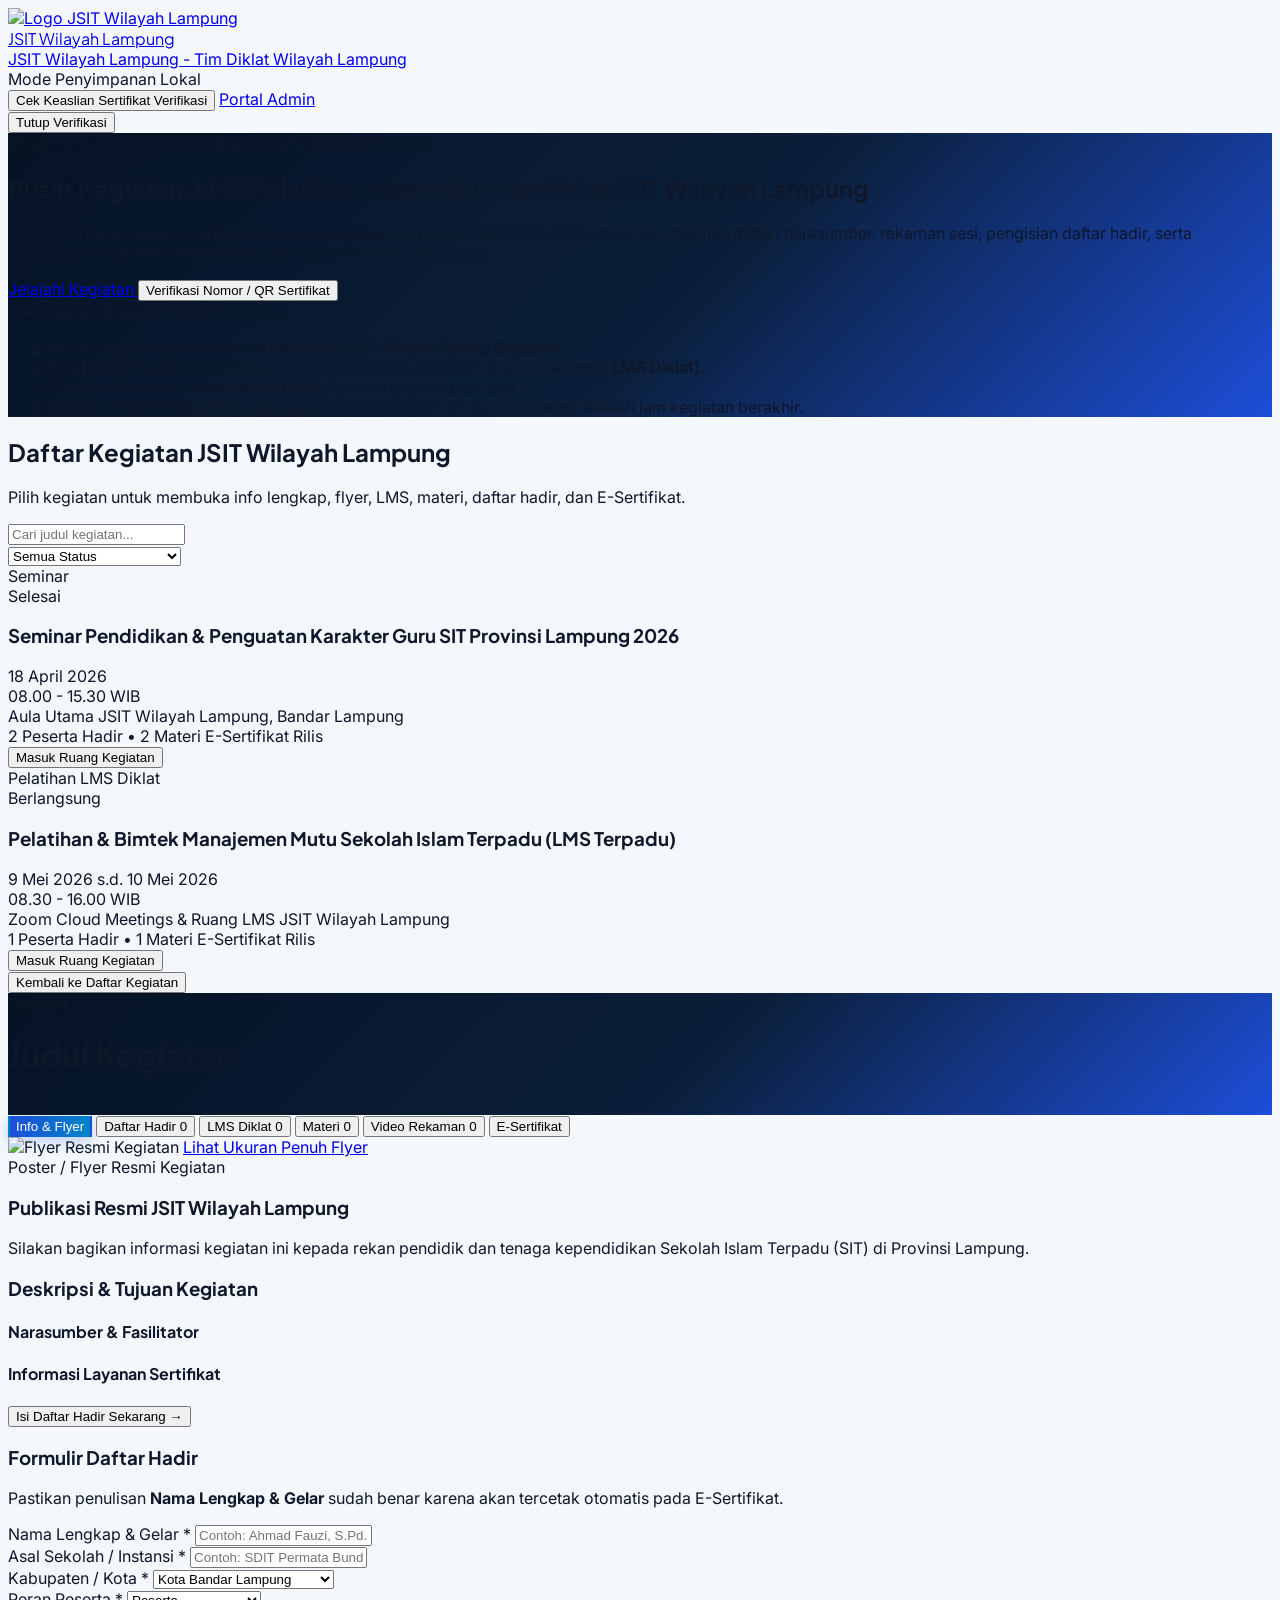
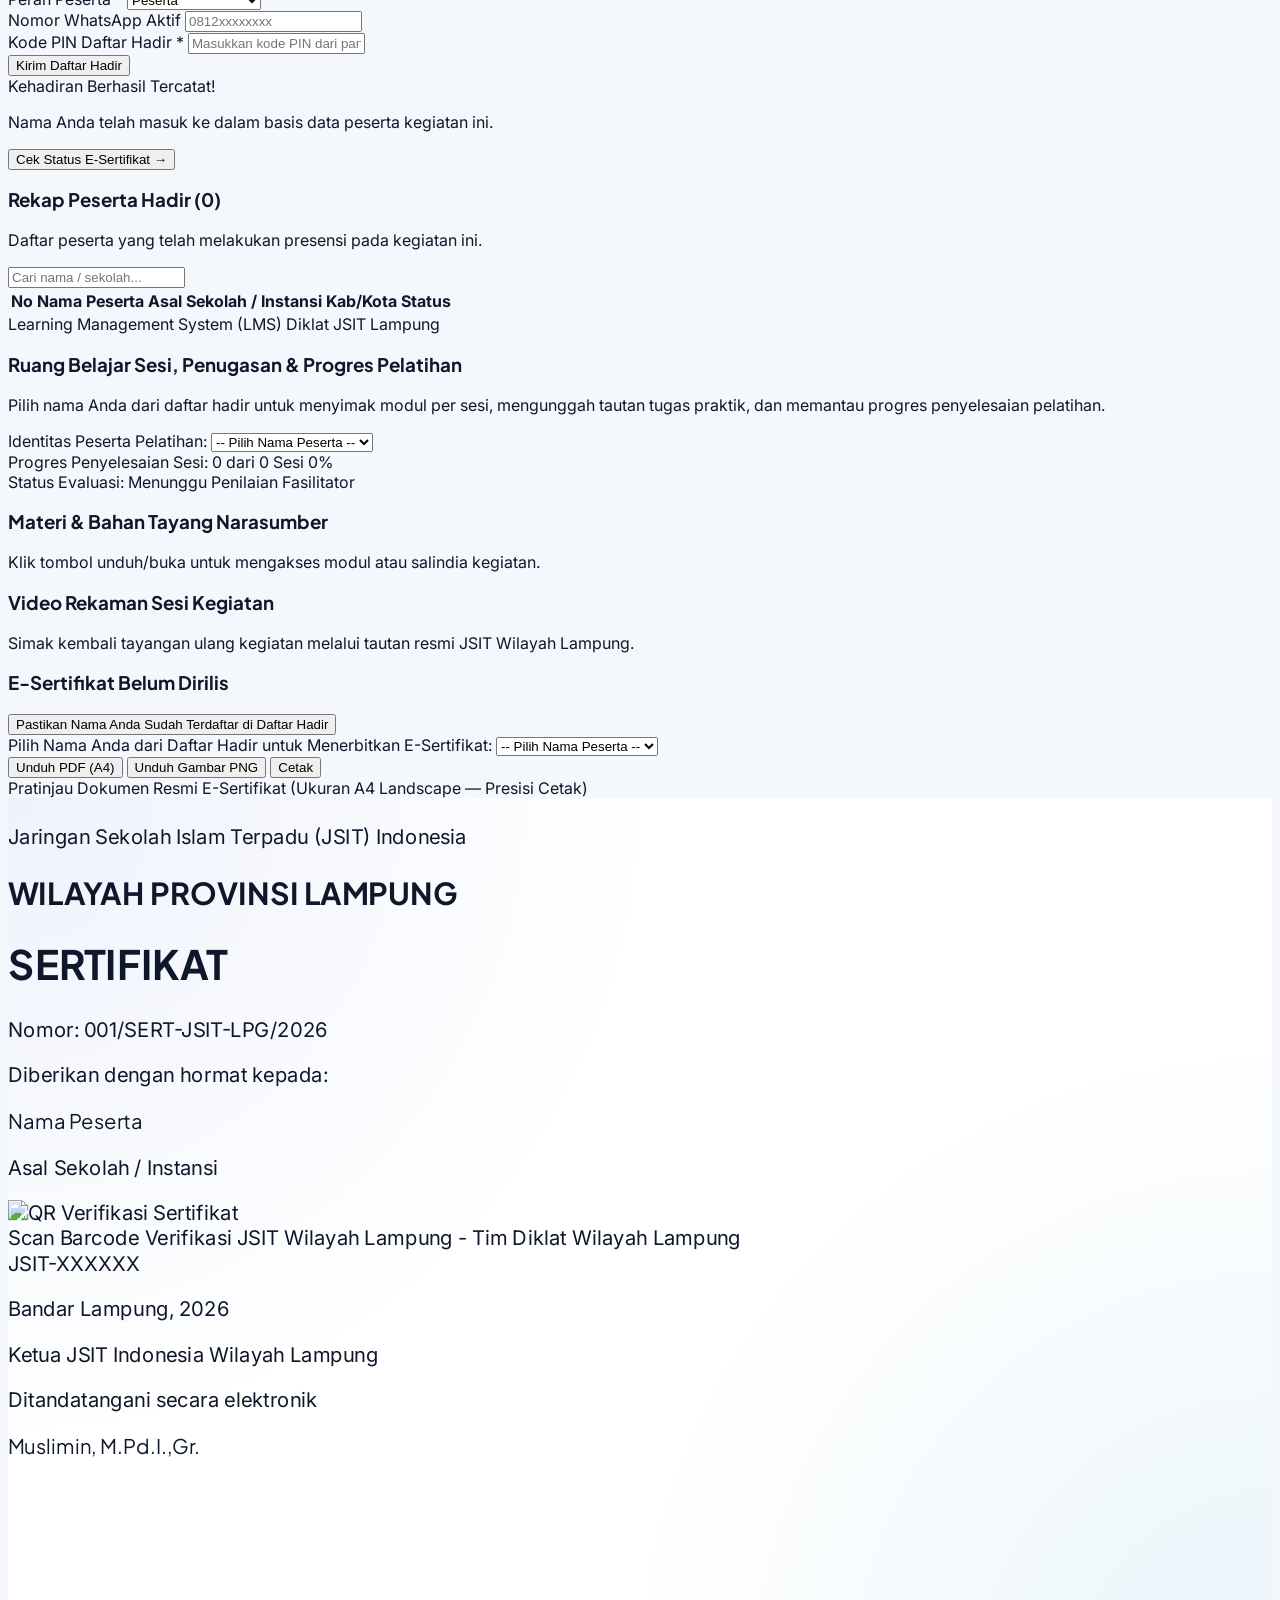
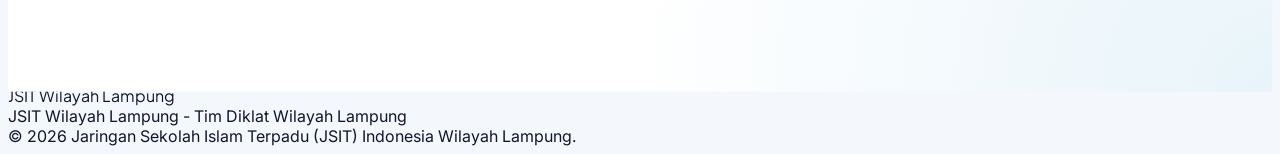
==== commit 9c92edea: "Update index.html" ====
--- a/index.html
+++ b/index.html
@@ -3,7 +3,7 @@
 <head>
   <meta charset="UTF-8" />
   <meta name="viewport" content="width=device-width, initial-scale=1.0" />
-  <title>JSIT Wilayah Lampung — Portal Kegiatan, Daftar Hadir, Materi, Rekaman & E-Sertifikat</title>
+  <title>JSIT Wilayah Lampung — Portal Kegiatan, LMS Diklat, Materi, Daftar Hadir & E-Sertifikat</title>
   <link rel="icon" type="image/png" href="https://drive.google.com/thumbnail?id=1F7e5q5JbS2RkKS5Wdn2jJLq0qTeUITPv&sz=w128" />
   <link rel="shortcut icon" type="image/png" href="https://drive.google.com/thumbnail?id=1F7e5q5JbS2RkKS5Wdn2jJLq0qTeUITPv&sz=w128" />
   <link rel="apple-touch-icon" href="https://drive.google.com/thumbnail?id=1F7e5q5JbS2RkKS5Wdn2jJLq0qTeUITPv&sz=w256" />
@@ -19,8 +19,10 @@
   <!-- Lucide Icons -->
   <script src="https://unpkg.com/lucide@latest"></script>
   
-  <!-- QRCode Generator (qrcodejs + Cadangan Otomatis) -->
+  <!-- QRCode Generator (qrcodejs + Cadangan Otomatis) & html2canvas + jsPDF -->
   <script src="https://cdnjs.cloudflare.com/ajax/libs/qrcodejs/1.0.0/qrcode.min.js"></script>
+  <script src="https://cdnjs.cloudflare.com/ajax/libs/html2canvas/1.4.1/html2canvas.min.js"></script>
+  <script src="https://cdnjs.cloudflare.com/ajax/libs/jspdf/2.5.1/jspdf.umd.min.js"></script>
 
   <!-- Firebase SDK (Compat v10.14.1) & Konfigurasi Terpusat -->
   <script src="https://www.gstatic.com/firebasejs/10.14.1/firebase-app-compat.js"></script>
@@ -41,17 +43,7 @@
               950: '#061224',
               900: '#0B1F3A',
               800: '#12315B',
-            },
-            jsit: {
-              blue: '#1D4ED8',
-              sky: '#0284C7',
-              light: '#EFF6FF',
-              gold: '#D97706',
             }
-          },
-          boxShadow: {
-            '2xs': '0 1px 1px 0 rgb(0 0 0 / 0.03)',
-            'xs': '0 1px 2px 0 rgb(0 0 0 / 0.05)',
           }
         }
       }
@@ -67,10 +59,14 @@
     h1, h2, h3, h4, .font-display {
       font-family: 'Plus Jakarta Sans', sans-serif;
     }
-    .room-nav-active {
-      background: linear-gradient(90deg, #2563EB 0%, #0284C7 100%);
+    .hero-gradient {
+      background: linear-gradient(135deg, #061224 0%, #0B1F3A 55%, #1D4ED8 100%);
+    }
+    .room-tab-active {
+      background: linear-gradient(90deg, #1D4ED8 0%, #0284C7 100%);
       color: #FFFFFF !important;
-      box-shadow: 0 4px 14px rgba(37, 99, 235, 0.35);
+      border-color: transparent !important;
+      box-shadow: 0 4px 12px rgba(29, 78, 216, 0.25);
     }
     .cert-paper {
       background:
@@ -82,717 +78,606 @@
       image-rendering: pixelated;
       image-rendering: crisp-edges;
     }
-    @page {
-      size: A4 landscape;
-      margin: 0;
-    }
     @media print {
-      html, body {
-        width: 297mm !important;
-        height: 210mm !important;
-        margin: 0 !important;
-        padding: 0 !important;
-        overflow: hidden !important;
-        background: #FFFFFF !important;
-        -webkit-print-color-adjust: exact !important;
-        print-color-adjust: exact !important;
-      }
-      body > *:not(#cert-print-host) {
-        display: none !important;
-      }
-      #cert-print-host {
-        display: block !important;
+      @page { size: A4 landscape; margin: 0; }
+      body * { visibility: hidden; }
+      #cert-printable-area, #cert-printable-area * { visibility: visible; }
+      #cert-printable-area {
         position: fixed !important;
         left: 0 !important;
         top: 0 !important;
         width: 297mm !important;
         height: 210mm !important;
+        transform: none !important;
         margin: 0 !important;
-        padding: 0 !important;
-        overflow: hidden !important;
-        background: #FFFFFF !important;
+        border: none !important;
+        box-shadow: none !important;
         z-index: 99999 !important;
-      }
-      #cert-print-host * {
-        -webkit-print-color-adjust: exact !important;
-        print-color-adjust: exact !important;
       }
     }
   </style>
 </head>
-<body class="min-h-screen flex flex-col antialiased selection:bg-blue-600 selection:text-white">
-
-  <!-- TOP NAVIGATION BAR -->
-  <header class="sticky top-0 z-40 bg-navy-900/95 backdrop-blur-md border-b border-blue-800/60 text-white shadow-sm">
+<body class="min-h-screen flex flex-col antialiased">
+
+  <!-- TOP NAVIGATION -->
+  <header class="sticky top-0 z-40 bg-navy-950/95 backdrop-blur-md text-white border-b border-blue-900/50 shadow-lg">
     <div class="max-w-7xl mx-auto px-4 sm:px-6 lg:px-8 h-16 flex items-center justify-between gap-3">
-      <div class="flex items-center gap-3 min-w-0">
-        <a href="admin.html" title="Login Admin / Pengelola" aria-label="Login Admin" class="w-10 h-10 rounded-xl bg-white border border-blue-300/40 p-1 flex items-center justify-center shadow-md shrink-0 overflow-hidden hover:ring-2 hover:ring-sky-400 transition">
-          <img src="https://drive.google.com/thumbnail?id=1F7e5q5JbS2RkKS5Wdn2jJLq0qTeUITPv&sz=w256" onerror="if(!this.dataset.f1){this.dataset.f1='1';this.src='https://lh3.googleusercontent.com/d/1F7e5q5JbS2RkKS5Wdn2jJLq0qTeUITPv';}else if(!this.dataset.f2){this.dataset.f2='1';this.src='https://drive.google.com/uc?export=view&id=1F7e5q5JbS2RkKS5Wdn2jJLq0qTeUITPv';}" alt="Logo JSIT Lampung" class="w-full h-full object-contain" />
+      <a href="#beranda" onclick="navigateToHome()" class="flex items-center gap-3 group min-w-0">
+        <div class="w-10 h-10 rounded-xl bg-white p-1 flex items-center justify-center shadow-md shrink-0 overflow-hidden">
+          <img src="https://drive.google.com/thumbnail?id=1F7e5q5JbS2RkKS5Wdn2jJLq0qTeUITPv&sz=w128" onerror="if(!this.dataset.f1){this.dataset.f1='1';this.src='https://lh3.googleusercontent.com/d/1F7e5q5JbS2RkKS5Wdn2jJLq0qTeUITPv';}" alt="Logo JSIT Wilayah Lampung" class="w-full h-full object-contain" />
+        </div>
+        <div class="leading-tight min-w-0">
+          <div class="font-display font-extrabold text-sm sm:text-base tracking-tight text-white group-hover:text-sky-300 transition truncate" id="nav-org-name">JSIT Wilayah Lampung</div>
+          <div class="text-[11px] text-sky-300 font-medium truncate" id="nav-org-sub">JSIT Wilayah Lampung - Tim Diklat Wilayah Lampung</div>
+        </div>
+      </a>
+
+      <div class="flex items-center gap-2 sm:gap-3">
+        <div id="cloud-status-pill" class="hidden md:inline-flex items-center gap-1.5 px-2.5 py-1 rounded-full bg-white/10 border border-white/15 text-[11px] font-semibold text-sky-200">
+          <span class="w-2 h-2 rounded-full bg-amber-400" id="cloud-status-dot"></span>
+          <span id="cloud-status-text">Sinkronisasi Cloud...</span>
+        </div>
+
+        <button onclick="openVerificationModal()" class="inline-flex items-center gap-1.5 px-3 py-2 rounded-xl bg-sky-500/20 hover:bg-sky-500/30 border border-sky-400/40 text-sky-100 text-xs font-semibold transition">
+          <i data-lucide="qr-code" class="w-4 h-4 text-sky-300"></i>
+          <span class="hidden sm:inline">Cek Keaslian Sertifikat</span>
+          <span class="sm:hidden">Verifikasi</span>
+        </button>
+
+        <a href="admin.html" class="inline-flex items-center gap-1.5 px-3.5 py-2 rounded-xl bg-blue-600 hover:bg-blue-500 text-white text-xs font-bold shadow-md transition">
+          <i data-lucide="shield-check" class="w-4 h-4"></i>
+          <span>Portal Admin</span>
         </a>
-        <a href="#" onclick="showCatalogHome(event)" class="leading-tight min-w-0 group">
-          <div class="font-display font-extrabold text-sm sm:text-base tracking-tight text-white group-hover:text-sky-300 transition truncate" id="nav-org-name">
-            JSIT Wilayah Lampung
-          </div>
-          <div class="text-[11px] font-medium text-sky-200/90 truncate" id="nav-org-sub">
-            JSIT Wilayah Lampung - Tim Diklat Wilayah Lampung
-          </div>
-        </a>
-      </div>
-
-      <div class="flex items-center gap-2 sm:gap-2.5 shrink-0">
-        <span id="cloud-sync-pill" title="Status Sinkronisasi Database" class="hidden md:inline-flex items-center gap-1.5 px-2.5 py-1 rounded-full bg-white/10 border border-white/15 text-[11px] font-semibold text-sky-200">
-          <span class="w-2 h-2 rounded-full bg-amber-400" id="cloud-sync-dot"></span>
-          <span id="cloud-sync-label">Memuat Cloud...</span>
-        </span>
-        <button onclick="openGlobalCertModal()" class="hidden sm:inline-flex items-center gap-1.5 px-3.5 py-2 rounded-xl bg-sky-500/20 hover:bg-sky-500/30 border border-sky-400/40 text-sky-100 text-xs font-semibold transition">
-          <i data-lucide="award" class="w-4 h-4 text-amber-300"></i>
-          <span>Cek E-Sertifikat</span>
-        </button>
       </div>
     </div>
   </header>
 
-  <!-- VIEW 1: KATALOG DAFTAR KEGIATAN (HOME) -->
-  <div id="catalog-page" class="flex-1">
-    <section class="relative overflow-hidden bg-gradient-to-br from-navy-950 via-navy-900 to-blue-800 text-white">
-      <div class="absolute inset-0 opacity-20 pointer-events-none" style="background-image: radial-gradient(#60A5FA 1px, transparent 1px); background-size: 24px 24px;"></div>
-      <div class="max-w-7xl mx-auto px-4 sm:px-6 lg:px-8 py-10 sm:py-14 relative z-10">
-        <div class="grid lg:grid-cols-12 gap-8 items-center">
-          <div class="lg:col-span-8 space-y-3">
-            <div class="inline-flex items-center gap-2 px-3 py-1 rounded-full bg-sky-400/15 border border-sky-300/30 text-sky-200 text-xs font-semibold">
-              <i data-lucide="sparkles" class="w-3.5 h-3.5 text-amber-300"></i>
-              <span>Sistem Terpadu Manajemen Diklat &amp; Event JSIT Lampung</span>
+  <!-- VERIFICATION BANNER -->
+  <div id="verification-banner" class="hidden bg-emerald-50 border-b border-emerald-200">
+    <div class="max-w-7xl mx-auto px-4 sm:px-6 lg:px-8 py-4 flex flex-col sm:flex-row sm:items-center justify-between gap-4">
+      <div class="flex items-start gap-3">
+        <div class="w-10 h-10 rounded-xl bg-emerald-600 text-white flex items-center justify-center shrink-0 mt-0.5">
+          <i data-lucide="badge-check" class="w-6 h-6"></i>
+        </div>
+        <div id="verification-banner-content" class="text-sm text-emerald-950"></div>
+      </div>
+      <button onclick="closeVerificationBanner()" class="self-end sm:self-center px-3 py-1.5 rounded-lg bg-emerald-600/15 hover:bg-emerald-600/25 text-emerald-900 text-xs font-semibold">
+        Tutup Verifikasi
+      </button>
+    </div>
+  </div>
+
+  <!-- MAIN CONTENT AREA -->
+  <main class="flex-1">
+
+    <!-- VIEW 1: BERANDA & DIREKTORI KEGIATAN -->
+    <div id="view-home">
+      <section class="hero-gradient text-white relative overflow-hidden">
+        <div class="absolute inset-0 opacity-15 pointer-events-none" style="background-image: radial-gradient(#38BDF8 1px, transparent 1px); background-size: 24px 24px;"></div>
+        <div class="max-w-7xl mx-auto px-4 sm:px-6 lg:px-8 py-12 sm:py-16 relative z-10">
+          <div class="grid lg:grid-cols-12 gap-8 items-center">
+            <div class="lg:col-span-8 space-y-5">
+              <div class="inline-flex items-center gap-2 px-3.5 py-1.5 rounded-full bg-white/10 border border-sky-300/30 text-sky-200 text-xs font-semibold">
+                <i data-lucide="sparkles" class="w-3.5 h-3.5 text-amber-400"></i>
+                <span>Portal Terpadu Kegiatan, LMS Diklat &amp; E-Sertifikat Digital</span>
+              </div>
+              <h1 class="font-display font-extrabold text-3xl sm:text-4xl lg:text-[42px] leading-tight tracking-tight">
+                Pusat Kegiatan, LMS Pelatihan, Materi &amp; E-Sertifikat <span class="text-sky-300">JSIT Wilayah Lampung</span>
+              </h1>
+              <p class="text-blue-100/90 text-sm sm:text-base max-w-2xl leading-relaxed">
+                Satu pintu layanan untuk informasi agenda kegiatan, ruang pembelajaran LMS pelatihan, unduhan materi narasumber, rekaman sesi, pengisian daftar hadir, serta penerbitan E-Sertifikat terverifikasi QR Barcode secara otomatis.
+              </p>
+              <div class="flex flex-wrap gap-3 pt-1">
+                <a href="#direktori-kegiatan" class="inline-flex items-center gap-2 px-5 py-3 rounded-xl bg-amber-400 hover:bg-amber-300 text-navy-950 font-bold text-sm shadow-lg transition">
+                  <i data-lucide="calendar-days" class="w-4 h-4"></i>
+                  <span>Jelajahi Kegiatan</span>
+                </a>
+                <button onclick="openVerificationModal()" class="inline-flex items-center gap-2 px-5 py-3 rounded-xl bg-white/10 hover:bg-white/20 border border-white/25 text-white font-semibold text-sm transition">
+                  <i data-lucide="scan-line" class="w-4 h-4 text-sky-300"></i>
+                  <span>Verifikasi Nomor / QR Sertifikat</span>
+                </button>
+              </div>
             </div>
-            <h1 class="font-display font-extrabold text-2xl sm:text-4xl tracking-tight leading-tight">
-              Portal Kegiatan, Presensi, Materi, Rekaman &amp; E-Sertifikat
-            </h1>
-            <p class="text-blue-100/90 text-sm sm:text-base leading-relaxed">
-              Pilih kartu kegiatan di bawah ini untuk membuka ruang kegiatan lengkap yang memuat informasi acara, flyer resmi, pengisian daftar hadir, unduhan materi, video rekaman, serta E-Sertifikat digital.
-            </p>
-
-            <div class="pt-4 bg-white/10 backdrop-blur-md p-2 rounded-2xl border border-white/15 flex flex-col sm:flex-row gap-2 max-w-4xl">
-              <div class="relative flex-1">
-                <i data-lucide="search" class="w-4 h-4 text-blue-200 absolute left-3.5 top-1/2 -translate-y-1/2"></i>
-                <input type="text" id="search-input" oninput="renderEvents()" placeholder="Cari judul seminar, webinar, pelatihan, atau narasumber..." class="w-full pl-10 pr-4 py-2.5 rounded-xl bg-white text-slate-900 placeholder-slate-400 text-sm font-medium focus:outline-none focus:ring-2 focus:ring-sky-400" />
-              </div>
-              <select id="status-filter" onchange="renderEvents()" class="px-3.5 py-2.5 rounded-xl bg-navy-950/80 text-white border border-blue-400/30 text-sm font-medium focus:outline-none">
-                <option value="ALL">Semua Status</option>
-                <option value="Buka Pendaftaran">Buka Pendaftaran</option>
-                <option value="Berlangsung">Berlangsung</option>
-                <option value="Selesai">Selesai</option>
-              </select>
-            </div>
-          </div>
-
-          <div class="lg:col-span-4">
-            <div class="bg-white/10 backdrop-blur-md border border-white/15 rounded-3xl p-5 shadow-xl space-y-3.5">
-              <div class="flex items-center justify-between border-b border-white/10 pb-2.5">
-                <div class="flex items-center gap-2">
-                  <i data-lucide="bar-chart-3" class="w-4 h-4 text-amber-300"></i>
-                  <span class="font-display font-bold text-xs uppercase tracking-wider text-sky-200">Statistik Portal Diklat</span>
+
+            <div class="lg:col-span-4">
+              <div class="bg-white/10 backdrop-blur-md border border-white/20 rounded-2xl p-5 space-y-4">
+                <div class="flex items-center justify-between border-b border-white/15 pb-3">
+                  <span class="text-xs font-bold uppercase tracking-wider text-sky-200">Alur Layanan Peserta</span>
+                  <span class="px-2 py-0.5 rounded bg-emerald-400/20 text-emerald-300 text-[11px] font-bold">Real-Time Cloud</span>
                 </div>
-                <span class="px-2 py-0.5 rounded-full bg-emerald-400/20 text-emerald-200 text-[10px] font-bold">Real-Time</span>
-              </div>
-              <div class="grid grid-cols-2 gap-3">
-                <div class="p-3.5 rounded-2xl bg-navy-950/50 border border-white/10">
-                  <div class="flex items-center gap-1.5 text-sky-300 text-[11px] font-semibold">
-                    <i data-lucide="calendar-days" class="w-3.5 h-3.5"></i>
-                    <span>Total Kegiatan</span>
-                  </div>
-                  <div class="font-display font-extrabold text-2xl text-white mt-1" id="hero-stat-events">0</div>
-                </div>
-                <div class="p-3.5 rounded-2xl bg-navy-950/50 border border-white/10">
-                  <div class="flex items-center gap-1.5 text-emerald-300 text-[11px] font-semibold">
-                    <i data-lucide="users" class="w-3.5 h-3.5"></i>
-                    <span>Peserta Hadir</span>
-                  </div>
-                  <div class="font-display font-extrabold text-2xl text-white mt-1" id="hero-stat-attendees">0</div>
-                </div>
-                <div class="p-3.5 rounded-2xl bg-navy-950/50 border border-white/10">
-                  <div class="flex items-center gap-1.5 text-blue-300 text-[11px] font-semibold">
-                    <i data-lucide="folder-open" class="w-3.5 h-3.5"></i>
-                    <span>Materi &amp; Rekaman</span>
-                  </div>
-                  <div class="font-display font-extrabold text-2xl text-white mt-1" id="hero-stat-resources">0</div>
-                </div>
-                <div class="p-3.5 rounded-2xl bg-navy-950/50 border border-white/10">
-                  <div class="flex items-center gap-1.5 text-amber-300 text-[11px] font-semibold">
-                    <i data-lucide="award" class="w-3.5 h-3.5"></i>
-                    <span>Sertifikat Rilis</span>
-                  </div>
-                  <div class="font-display font-extrabold text-2xl text-white mt-1" id="hero-stat-certs">0</div>
-                </div>
-              </div>
-            </div>
-          </div>
-        </div>
-      </div>
-    </section>
-
-    <main class="max-w-7xl mx-auto px-4 sm:px-6 lg:px-8 py-8 space-y-6">
-      <div class="flex flex-wrap items-center justify-between gap-3">
-        <div class="flex flex-wrap items-center gap-2" id="category-pills">
-          <button onclick="setCategoryFilter('ALL')" data-cat="ALL" class="cat-pill active px-3.5 py-1.5 rounded-full text-xs font-bold bg-blue-600 text-white shadow-xs transition">Semua Kegiatan</button>
-          <button onclick="setCategoryFilter('Seminar')" data-cat="Seminar" class="cat-pill px-3.5 py-1.5 rounded-full text-xs font-semibold bg-white text-slate-600 border border-slate-200 hover:border-blue-400 transition">Seminar</button>
-          <button onclick="setCategoryFilter('Webinar')" data-cat="Webinar" class="cat-pill px-3.5 py-1.5 rounded-full text-xs font-semibold bg-white text-slate-600 border border-slate-200 hover:border-blue-400 transition">Webinar</button>
-          <button onclick="setCategoryFilter('Pelatihan')" data-cat="Pelatihan" class="cat-pill px-3.5 py-1.5 rounded-full text-xs font-semibold bg-white text-slate-600 border border-slate-200 hover:border-blue-400 transition">Pelatihan</button>
-          <button onclick="setCategoryFilter('Workshop')" data-cat="Workshop" class="cat-pill px-3.5 py-1.5 rounded-full text-xs font-semibold bg-white text-slate-600 border border-slate-200 hover:border-blue-400 transition">Workshop</button>
-          <button onclick="setCategoryFilter('Bimtek')" data-cat="Bimtek" class="cat-pill px-3.5 py-1.5 rounded-full text-xs font-semibold bg-white text-slate-600 border border-slate-200 hover:border-blue-400 transition">Bimtek</button>
-          <button onclick="setCategoryFilter('Lainnya')" data-cat="Lainnya" class="cat-pill px-3.5 py-1.5 rounded-full text-xs font-semibold bg-white text-slate-600 border border-slate-200 hover:border-blue-400 transition">Lainnya</button>
-        </div>
-        <div class="flex items-center gap-3">
-          <button onclick="openGlobalCertModal()" class="sm:hidden inline-flex items-center gap-1 px-3 py-1.5 rounded-full bg-blue-50 border border-blue-200 text-blue-800 text-xs font-bold">
-            <i data-lucide="award" class="w-3.5 h-3.5 text-amber-600"></i>
-            <span>Cek E-Sertifikat</span>
-          </button>
-          <span class="text-xs font-semibold text-slate-500" id="events-count-label">Menampilkan 0 kegiatan</span>
-        </div>
-      </div>
-
-      <div id="events-grid" class="grid grid-cols-1 md:grid-cols-2 lg:grid-cols-3 gap-6"></div>
-
-      <div id="empty-events" class="hidden text-center py-16 bg-white rounded-3xl border border-dashed border-blue-200">
-        <div class="w-14 h-14 rounded-2xl bg-blue-50 text-blue-600 flex items-center justify-center mx-auto mb-3">
-          <i data-lucide="calendar-x" class="w-7 h-7"></i>
-        </div>
-        <h3 class="font-display font-bold text-lg text-navy-900">Kegiatan Tidak Ditemukan</h3>
-        <p class="text-sm text-slate-500 mt-1">Silakan ubah kata kunci pencarian atau pilih kategori kegiatan lainnya.</p>
-      </div>
-    </main>
-  </div>
-
-  <!-- VIEW 2: HALAMAN RUANG KEGIATAN -->
-  <div id="event-room-page" class="hidden flex-1 flex flex-col lg:flex-row">
-    
-    <!-- LEFT SIDEBAR MENU KEGIATAN -->
-    <aside id="room-sidebar" class="w-full lg:w-72 bg-navy-950 text-white flex flex-col justify-between shrink-0 lg:min-h-[calc(100vh-4rem)] border-r border-blue-900/60 transition-all duration-200">
-      <div>
-        <div class="p-4 border-b border-blue-900/60 flex items-center justify-between gap-2">
-          <button onclick="showCatalogHome(event)" id="btn-back-catalog-side" class="flex-1 py-2.5 px-3.5 rounded-xl bg-white/10 hover:bg-blue-600 text-white text-xs font-bold flex items-center gap-2 transition overflow-hidden">
-            <i data-lucide="arrow-left" class="w-4 h-4 shrink-0"></i>
-            <span class="room-sidebar-label truncate">Kembali ke Daftar Kegiatan</span>
-          </button>
-          <button type="button" onclick="toggleRoomSidebar()" title="Tampilkan / Sembunyikan Menu" aria-label="Toggle Menu Samping" class="hidden md:inline-flex items-center justify-center w-9 h-9 rounded-xl bg-white/10 hover:bg-blue-600 text-white shrink-0 transition">
-            <i data-lucide="menu" class="w-4 h-4"></i>
-          </button>
-        </div>
-
-        <div id="room-sidebar-info" class="p-4 border-b border-blue-900/50 space-y-2">
-          <div class="flex flex-wrap items-center gap-1.5">
-            <span id="room-side-cat" class="px-2 py-0.5 rounded bg-blue-600 text-white text-[10px] font-bold">Kategori</span>
-            <span id="room-side-status" class="px-2 py-0.5 rounded bg-sky-500/20 text-sky-300 text-[10px] font-bold">Status</span>
-          </div>
-          <h2 id="room-side-title" class="font-display font-bold text-sm leading-snug text-white line-clamp-3">Judul Kegiatan</h2>
-          <p id="room-side-date" class="text-[11px] text-blue-200/80 flex items-center gap-1.5">
-            <i data-lucide="calendar" class="w-3.5 h-3.5 text-sky-400 shrink-0"></i>
-            <span>Tanggal</span>
-          </p>
-        </div>
-
-        <div class="p-3">
-          <p class="room-sidebar-label px-3 text-[10px] font-bold uppercase tracking-wider text-blue-400/70 mb-2 hidden lg:block">Menu Ruang Kegiatan</p>
-          <nav id="room-sidebar-nav" class="grid grid-cols-5 md:flex md:flex-col gap-1 sm:gap-1.5 pb-1">
-            <button onclick="switchRoomTab('info')" id="room-nav-info" title="Informasi Kegiatan" class="room-nav-btn room-nav-active flex flex-col md:flex-row items-center justify-center md:justify-start gap-1 md:gap-2.5 px-1.5 sm:px-3.5 py-2 md:py-2.5 rounded-xl text-[10px] sm:text-xs md:text-sm font-bold text-center md:text-left transition">
-              <i data-lucide="info" class="w-4 h-4 shrink-0"></i>
-              <span class="room-sidebar-label leading-tight">Info</span>
-            </button>
-            <button onclick="switchRoomTab('absensi')" id="room-nav-absensi" title="Daftar Hadir" class="room-nav-btn flex flex-col md:flex-row items-center justify-center md:justify-start gap-1 md:gap-2.5 px-1.5 sm:px-3.5 py-2 md:py-2.5 rounded-xl text-[10px] sm:text-xs md:text-sm font-semibold text-blue-200 hover:bg-white/10 text-center md:text-left transition">
-              <i data-lucide="clipboard-check" class="w-4 h-4 shrink-0"></i>
-              <span class="room-sidebar-label leading-tight">Hadir</span>
-            </button>
-            <button onclick="switchRoomTab('lms')" id="room-nav-lms" title="LMS Pembelajaran & Tugas" class="room-nav-btn hidden flex flex-col md:flex-row items-center justify-center md:justify-start gap-1 md:gap-2.5 px-1.5 sm:px-3.5 py-2 md:py-2.5 rounded-xl text-[10px] sm:text-xs md:text-sm font-semibold text-blue-200 hover:bg-white/10 text-center md:text-left transition">
-              <i data-lucide="graduation-cap" class="w-4 h-4 shrink-0 text-sky-300"></i>
-              <span class="room-sidebar-label leading-tight">LMS</span>
-            </button>
-            <button onclick="switchRoomTab('materi')" id="room-nav-materi" title="Materi" class="room-nav-btn flex flex-col md:flex-row items-center justify-center md:justify-start gap-1 md:gap-2.5 px-1.5 sm:px-3.5 py-2 md:py-2.5 rounded-xl text-[10px] sm:text-xs md:text-sm font-semibold text-blue-200 hover:bg-white/10 text-center md:text-left transition">
-              <i data-lucide="file-text" class="w-4 h-4 shrink-0"></i>
-              <span class="room-sidebar-label leading-tight">Materi</span>
-            </button>
-            <button onclick="switchRoomTab('rekaman')" id="room-nav-rekaman" title="Rekaman" class="room-nav-btn flex flex-col md:flex-row items-center justify-center md:justify-start gap-1 md:gap-2.5 px-1.5 sm:px-3.5 py-2 md:py-2.5 rounded-xl text-[10px] sm:text-xs md:text-sm font-semibold text-blue-200 hover:bg-white/10 text-center md:text-left transition">
-              <i data-lucide="video" class="w-4 h-4 shrink-0"></i>
-              <span class="room-sidebar-label leading-tight">Rekaman</span>
-            </button>
-            <button onclick="switchRoomTab('sertifikat')" id="room-nav-sertifikat" title="E-Sertifikat" class="room-nav-btn flex flex-col md:flex-row items-center justify-center md:justify-start gap-1 md:gap-2.5 px-1.5 sm:px-3.5 py-2 md:py-2.5 rounded-xl text-[10px] sm:text-xs md:text-sm font-semibold text-blue-200 hover:bg-white/10 text-center md:text-left transition">
-              <i data-lucide="award" class="w-4 h-4 shrink-0 text-amber-300"></i>
-              <span class="room-sidebar-label leading-tight">Sertifikat</span>
-            </button>
-          </nav>
-        </div>
-      </div>
-
-      <div id="room-sidebar-footer" class="p-4 border-t border-blue-900/60 hidden lg:block">
-        <div class="p-3 rounded-xl bg-blue-900/35 border border-blue-800/60 text-[11px] text-blue-200 space-y-1">
-          <div class="font-bold text-white" id="room-side-jp-label">Fasilitas E-Sertifikat: 8 JP</div>
-          <p class="text-blue-200/80 leading-relaxed" id="room-side-release-note">Tersedia otomatis setelah jam kegiatan berakhir.</p>
-        </div>
-      </div>
-    </aside>
-
-    <!-- RIGHT CONTENT WORKSPACE -->
-    <main class="flex-1 p-4 sm:p-6 lg:p-8 max-w-6xl w-full mx-auto space-y-6">
-      
-      <!-- Event Banner Header -->
-      <div class="bg-gradient-to-r from-navy-900 to-blue-800 text-white rounded-3xl p-5 sm:p-7 shadow-sm relative overflow-hidden">
-        <div class="relative z-10 flex flex-col md:flex-row md:items-center justify-between gap-4">
-          <div class="space-y-1.5">
-            <div class="flex flex-wrap items-center gap-2">
-              <span id="room-banner-cat" class="px-2.5 py-0.5 rounded-md bg-sky-400/20 border border-sky-300/30 text-sky-200 text-xs font-bold">Kategori</span>
-              <span id="room-banner-mode" class="px-2.5 py-0.5 rounded-md bg-white/10 text-blue-100 text-xs font-medium">Moda</span>
-            </div>
-            <h1 id="room-banner-title" class="font-display font-extrabold text-xl sm:text-2xl leading-snug">Judul Kegiatan</h1>
-            <p id="room-banner-meta" class="text-xs sm:text-sm text-blue-100/90">Tanggal &bull; Lokasi</p>
-          </div>
-          <div id="room-banner-zoom-wrap" class="shrink-0"></div>
-        </div>
-      </div>
-
-      <!-- TAB 1: INFORMASI KEGIATAN -->
-      <section id="room-panel-info" class="room-panel space-y-5">
-        <div class="grid md:grid-cols-3 gap-5 items-start">
-          <div class="md:col-span-2 bg-white rounded-3xl border border-blue-100 p-6 shadow-xs space-y-4">
-            <h3 class="font-display font-bold text-lg text-navy-900 border-b border-slate-100 pb-2.5">Deskripsi &amp; Tujuan Kegiatan</h3>
-            <p id="info-description" class="text-sm text-slate-700 leading-relaxed"></p>
-            <div class="grid sm:grid-cols-2 gap-3 pt-2">
-              <div class="p-3.5 rounded-2xl bg-blue-50/70 border border-blue-100">
-                <span class="text-[11px] font-bold uppercase text-blue-700 block">Jadwal Pelaksanaan</span>
-                <span id="info-schedule" class="text-sm font-bold text-navy-900 mt-0.5 block"></span>
-              </div>
-              <div class="p-3.5 rounded-2xl bg-sky-50/70 border border-sky-100">
-                <span class="text-[11px] font-bold uppercase text-sky-700 block">Tempat / Media</span>
-                <span id="info-location" class="text-sm font-bold text-navy-900 mt-0.5 block"></span>
-              </div>
-            </div>
-            <div class="pt-3 flex flex-wrap gap-2.5">
-              <button onclick="switchRoomTab('absensi')" class="px-4 py-2.5 rounded-xl bg-blue-600 hover:bg-blue-700 text-white text-xs font-bold shadow-xs transition">
-                Isi Daftar Hadir Sekarang &rarr;
-              </button>
-              <button id="info-btn-open-lms" onclick="switchRoomTab('lms')" class="hidden px-4 py-2.5 rounded-xl bg-indigo-600 hover:bg-indigo-700 text-white text-xs font-bold shadow-xs transition">
-                Buka Ruang Belajar LMS
-              </button>
-              <button onclick="switchRoomTab('sertifikat')" class="px-4 py-2.5 rounded-xl bg-amber-50 hover:bg-amber-100 border border-amber-200 text-amber-900 text-xs font-bold transition">
-                Cek Status E-Sertifikat
-              </button>
-            </div>
-          </div>
-
-          <!-- KOLOM NARASUMBER & FASILITATOR + FLYER KEGIATAN -->
-          <div class="bg-white rounded-3xl border border-blue-100 p-6 shadow-xs space-y-4">
-            <h3 class="font-display font-bold text-base text-navy-900 border-b border-slate-100 pb-2.5">Narasumber &amp; Fasilitator</h3>
-            <div id="info-speakers" class="space-y-3"></div>
-
-            <!-- Flyer Resmi Kegiatan -->
-            <div id="info-flyer-container" class="hidden pt-3 border-t border-slate-100 space-y-2.5">
-              <div class="flex items-center justify-between">
-                <span class="text-xs font-extrabold uppercase tracking-wider text-indigo-900 flex items-center gap-1.5">
-                  <i data-lucide="image" class="w-3.5 h-3.5 text-indigo-600"></i>
-                  <span>Flyer Resmi Kegiatan</span>
-                </span>
-                <button type="button" onclick="openFlyerLightbox()" class="text-[11px] font-bold text-blue-600 hover:underline">
-                  Perbesar &nearr;
-                </button>
-              </div>
-              <div onclick="openFlyerLightbox()" title="Klik untuk memperbesar flyer kegiatan" class="cursor-zoom-in rounded-2xl overflow-hidden border border-blue-100 bg-slate-50 shadow-xs hover:shadow-md transition group">
-                <img id="info-flyer-img" src="" alt="Flyer Kegiatan JSIT Lampung" class="w-full h-auto max-h-96 object-contain mx-auto group-hover:scale-[1.01] transition-transform" />
-              </div>
-              <p class="text-[11px] text-slate-400 text-center">Klik gambar flyer untuk melihat ukuran penuh</p>
+                <ol class="space-y-3 text-xs text-blue-50">
+                  <li class="flex items-start gap-2.5">
+                    <span class="w-5 h-5 rounded-full bg-blue-500 text-white font-bold flex items-center justify-center shrink-0">1</span>
+                    <span>Pilih kegiatan pada daftar di bawah lalu klik <strong>Masuk Ruang Kegiatan</strong>.</span>
+                  </li>
+                  <li class="flex items-start gap-2.5">
+                    <span class="w-5 h-5 rounded-full bg-blue-500 text-white font-bold flex items-center justify-center shrink-0">2</span>
+                    <span>Isi <strong>Daftar Hadir</strong> online (khusus Pelatihan/Bimtek/Workshop tersedia ruang <strong>LMS Diklat</strong>).</span>
+                  </li>
+                  <li class="flex items-start gap-2.5">
+                    <span class="w-5 h-5 rounded-full bg-blue-500 text-white font-bold flex items-center justify-center shrink-0">3</span>
+                    <span>Akses <strong>Materi &amp; Video Rekaman</strong> sesi secara gratis kapan saja.</span>
+                  </li>
+                  <li class="flex items-start gap-2.5">
+                    <span class="w-5 h-5 rounded-full bg-amber-400 text-navy-950 font-bold flex items-center justify-center shrink-0">4</span>
+                    <span>Unduh <strong>E-Sertifikat A4 Landscape</strong> lengkap dengan QR Barcode resmi setelah jam kegiatan berakhir.</span>
+                  </li>
+                </ol>
+              </div>
             </div>
           </div>
         </div>
       </section>
 
-      <!-- TAB 2: DAFTAR HADIR -->
-      <section id="room-panel-absensi" class="room-panel hidden space-y-6">
-        <div class="grid lg:grid-cols-5 gap-6">
-          <form id="attendance-form" onsubmit="submitAttendance(event)" class="lg:col-span-3 bg-white rounded-3xl border border-blue-100 p-6 shadow-xs space-y-4">
-            <div class="border-b border-slate-100 pb-3">
-              <h3 class="font-display font-bold text-lg text-navy-900">Formulir Presensi Kehadiran Peserta</h3>
-              <p class="text-xs text-slate-500 mt-0.5">Nama lengkap beserta gelar akan dicetak langsung pada E-Sertifikat resmi JSIT Wilayah Lampung.</p>
+      <!-- DIREKTORI KEGIATAN -->
+      <section id="direktori-kegiatan" class="max-w-7xl mx-auto px-4 sm:px-6 lg:px-8 py-10 space-y-6">
+        <div class="flex flex-col md:flex-row md:items-center justify-between gap-4 bg-white p-4 sm:p-5 rounded-2xl border border-blue-100 shadow-xs">
+          <div>
+            <h2 class="font-display font-extrabold text-xl text-navy-900">Daftar Kegiatan JSIT Wilayah Lampung</h2>
+            <p class="text-xs text-slate-500 mt-0.5">Pilih kegiatan untuk membuka info lengkap, flyer, LMS, materi, daftar hadir, dan E-Sertifikat.</p>
+          </div>
+
+          <div class="flex flex-col sm:flex-row items-stretch sm:items-center gap-2.5">
+            <div class="relative">
+              <i data-lucide="search" class="w-4 h-4 text-slate-400 absolute left-3 top-1/2 -translate-y-1/2"></i>
+              <input type="text" id="search-event-input" oninput="renderEventsGrid()" placeholder="Cari judul kegiatan..." class="w-full sm:w-64 pl-9 pr-3.5 py-2 rounded-xl border border-slate-200 text-xs focus:outline-none focus:border-blue-600" />
             </div>
-
-            <div id="att-pin-box" class="hidden p-3.5 rounded-2xl bg-amber-50 border border-amber-200 space-y-1.5">
-              <label class="block text-xs font-bold text-amber-900">Kode PIN Presensi Kegiatan <span class="text-red-500">*</span></label>
-              <input type="text" id="att-pin" placeholder="Masukkan kode PIN dari panitia" class="w-full px-3.5 py-2 rounded-xl border border-amber-300 bg-white text-sm focus:outline-none focus:ring-2 focus:ring-amber-500" />
-            </div>
-
-            <div>
-              <label class="block text-xs font-bold text-slate-700 mb-1">Nama Lengkap &amp; Gelar <span class="text-red-500">*</span></label>
-              <input type="text" id="att-name" required placeholder="Contoh: Ahmad Fauzi, S.Pd., M.Pd." class="w-full px-3.5 py-2.5 rounded-xl border border-slate-300 text-sm focus:outline-none focus:border-blue-600 focus:ring-2 focus:ring-blue-500/20" />
-            </div>
-
-            <div class="grid sm:grid-cols-2 gap-3.5">
-              <div>
-                <label class="block text-xs font-bold text-slate-700 mb-1">Asal Sekolah / Instansi <span class="text-red-500">*</span></label>
-                <input type="text" id="att-school" required placeholder="Contoh: SDIT Permata Bunda" class="w-full px-3.5 py-2.5 rounded-xl border border-slate-300 text-sm focus:outline-none focus:border-blue-600" />
-              </div>
-              <div>
-                <label class="block text-xs font-bold text-slate-700 mb-1">Kabupaten / Kota <span class="text-red-500">*</span></label>
-                <select id="att-region" required class="w-full px-3.5 py-2.5 rounded-xl border border-slate-300 text-sm bg-white focus:outline-none focus:border-blue-600">
-                  <option value="Kota Bandar Lampung">Kota Bandar Lampung</option>
-                  <option value="Kota Metro">Kota Metro</option>
-                  <option value="Kab. Lampung Selatan">Kab. Lampung Selatan</option>
-                  <option value="Kab. Lampung Tengah">Kab. Lampung Tengah</option>
-                  <option value="Kab. Lampung Utara">Kab. Lampung Utara</option>
-                  <option value="Kab. Lampung Timur">Kab. Lampung Timur</option>
-                  <option value="Kab. Lampung Barat">Kab. Lampung Barat</option>
-                  <option value="Kab. Pesawaran">Kab. Pesawaran</option>
-                  <option value="Kab. Pringsewu">Kab. Pringsewu</option>
-                  <option value="Kab. Tanggamus">Kab. Tanggamus</option>
-                  <option value="Kab. Tulang Bawang">Kab. Tulang Bawang</option>
-                  <option value="Kab. Tulang Bawang Barat">Kab. Tulang Bawang Barat</option>
-                  <option value="Kab. Mesuji">Kab. Mesuji</option>
-                  <option value="Kab. Way Kanan">Kab. Way Kanan</option>
-                  <option value="Kab. Pesisir Barat">Kab. Pesisir Barat</option>
-                  <option value="Luar Provinsi Lampung">Luar Provinsi Lampung</option>
-                </select>
-              </div>
-            </div>
-
-            <div class="grid sm:grid-cols-2 gap-3.5">
-              <div>
-                <label class="block text-xs font-bold text-slate-700 mb-1">Jabatan / Peran <span class="text-red-500">*</span></label>
-                <select id="att-role" required class="w-full px-3.5 py-2.5 rounded-xl border border-slate-300 text-sm bg-white focus:outline-none focus:border-blue-600">
-                  <option value="Peserta">Peserta</option>
-                  <option value="Kepala Sekolah">Kepala Sekolah</option>
-                  <option value="Wakil Kepala Sekolah">Wakil Kepala Sekolah</option>
-                  <option value="Guru SIT">Guru SIT</option>
-                  <option value="Pengurus Yayasan">Pengurus Yayasan</option>
-                  <option value="Panitia">Panitia</option>
-                  <option value="Narasumber">Narasumber</option>
-                </select>
-              </div>
-              <div>
-                <label class="block text-xs font-bold text-slate-700 mb-1">Nomor WhatsApp <span class="text-red-500">*</span></label>
-                <input type="tel" id="att-phone" required placeholder="0812xxxxxxxx" class="w-full px-3.5 py-2.5 rounded-xl border border-slate-300 text-sm focus:outline-none focus:border-blue-600" />
-              </div>
-            </div>
-
-            <div>
-              <label class="block text-xs font-bold text-slate-700 mb-1">Email Aktif (Opsional)</label>
-              <input type="email" id="att-email" placeholder="nama@sekolah.sch.id" class="w-full px-3.5 py-2.5 rounded-xl border border-slate-300 text-sm focus:outline-none focus:border-blue-600" />
-            </div>
-
-            <button type="submit" id="btn-submit-att" class="w-full py-3.5 px-5 rounded-xl bg-gradient-to-r from-blue-600 to-sky-600 hover:from-blue-700 hover:to-sky-700 text-white font-bold text-sm shadow-md shadow-blue-600/20 transition flex items-center justify-center gap-2">
-              <i data-lucide="send" class="w-4 h-4"></i>
-              <span>Kirim Daftar Hadir &amp; Catat Kehadiran</span>
-            </button>
-
-            <div id="att-success-banner" class="hidden p-4 rounded-2xl bg-emerald-50 border border-emerald-200 text-emerald-900 space-y-2">
-              <div class="flex items-center gap-2 font-bold text-sm text-emerald-800">
-                <i data-lucide="check-circle-2" class="w-5 h-5 text-emerald-600"></i>
-                <span>Daftar Hadir Berhasil Tersimpan!</span>
-              </div>
-              <p class="text-xs leading-relaxed" id="att-success-msg"></p>
-              <button type="button" onclick="switchRoomTab('sertifikat')" class="inline-flex items-center gap-1.5 px-3 py-1.5 rounded-lg bg-emerald-600 hover:bg-emerald-700 text-white text-xs font-bold transition">
-                <span>Buka Menu E-Sertifikat</span>
-                <i data-lucide="arrow-right" class="w-3.5 h-3.5"></i>
-              </button>
-            </div>
-          </form>
-
-          <!-- Live Attendee List -->
-          <div class="lg:col-span-2 bg-white rounded-3xl border border-blue-100 p-5 shadow-xs flex flex-col">
-            <div class="flex items-center justify-between border-b border-slate-100 pb-3 mb-3">
-              <div>
-                <h4 class="font-display font-bold text-sm text-navy-900">Peserta Terdaftar Hadir</h4>
-                <p class="text-[11px] text-slate-500">Pembaruan real-time dari server</p>
-              </div>
-              <span id="att-live-count" class="px-2.5 py-1 rounded-full bg-blue-100 text-blue-800 text-xs font-extrabold">0 Peserta</span>
-            </div>
-            <div id="att-live-list" class="space-y-2.5 overflow-y-auto max-h-[430px] pr-1 flex-1"></div>
+            <select id="filter-status-select" onchange="renderEventsGrid()" class="px-3.5 py-2 rounded-xl border border-slate-200 text-xs font-semibold text-slate-700 bg-white focus:outline-none focus:border-blue-600">
+              <option value="ALL">Semua Status</option>
+              <option value="Buka Pendaftaran">Buka Pendaftaran</option>
+              <option value="Berlangsung">Berlangsung</option>
+              <option value="Selesai">Selesai (E-Sertifikat Rilis)</option>
+            </select>
           </div>
         </div>
+
+        <!-- GRID CARDS -->
+        <div id="events-grid" class="grid md:grid-cols-2 lg:grid-cols-3 gap-6"></div>
       </section>
-
-      <!-- TAB LMS: LEARNING MANAGEMENT SYSTEM (KHUSUS PELATIHAN, BIMTEK, WORKSHOP) -->
-      <section id="room-panel-lms" class="room-panel hidden space-y-6">
-        <div class="bg-white rounded-3xl border border-blue-100 p-6 shadow-xs space-y-5">
-          <div class="flex flex-col sm:flex-row sm:items-center justify-between gap-3 border-b border-slate-100 pb-4">
-            <div>
-              <span class="px-2.5 py-0.5 rounded-full bg-indigo-100 text-indigo-800 text-[10px] font-extrabold uppercase">Learning Management System</span>
-              <h3 class="font-display font-bold text-lg text-navy-900 mt-1">Ruang Belajar, Modul Sesi &amp; Pengumpulan Tugas</h3>
-              <p class="text-xs text-slate-500">Masukkan nama atau nomor WhatsApp Anda (sesuai Daftar Hadir) untuk mencatat progres sesi dan mengumpulkan link tugas.</p>
+    </div>
+
+    <!-- VIEW 2: RUANG KEGIATAN (EVENT WORKSPACE) -->
+    <div id="view-room" class="hidden max-w-7xl mx-auto px-4 sm:px-6 lg:px-8 py-8 space-y-6">
+      <div class="flex flex-wrap items-center justify-between gap-3">
+        <button onclick="navigateToHome()" class="inline-flex items-center gap-2 px-4 py-2 rounded-xl bg-white hover:bg-blue-50 border border-blue-200 text-navy-900 text-xs font-bold shadow-xs transition">
+          <i data-lucide="arrow-left" class="w-4 h-4 text-blue-600"></i>
+          <span>Kembali ke Daftar Kegiatan</span>
+        </button>
+        <div id="room-status-badges" class="flex flex-wrap items-center gap-2"></div>
+      </div>
+
+      <!-- HEADER CARD RUANG KEGIATAN -->
+      <div class="bg-white rounded-3xl border border-blue-100 shadow-sm overflow-hidden">
+        <div class="hero-gradient text-white p-6 sm:p-8">
+          <div class="flex flex-col lg:flex-row lg:items-center justify-between gap-6">
+            <div class="space-y-3 max-w-3xl">
+              <div class="inline-flex items-center gap-2 px-3 py-1 rounded-full bg-white/15 text-sky-200 text-xs font-bold" id="room-category-badge">Seminar</div>
+              <h1 class="font-display font-extrabold text-2xl sm:text-3xl leading-snug" id="room-title">Judul Kegiatan</h1>
+              <div class="flex flex-wrap gap-x-5 gap-y-2 text-xs text-blue-100 pt-1">
+                <span class="inline-flex items-center gap-1.5"><i data-lucide="calendar" class="w-4 h-4 text-sky-300"></i> <span id="room-date">-</span></span>
+                <span class="inline-flex items-center gap-1.5"><i data-lucide="clock" class="w-4 h-4 text-sky-300"></i> <span id="room-time">-</span></span>
+                <span class="inline-flex items-center gap-1.5"><i data-lucide="map-pin" class="w-4 h-4 text-sky-300"></i> <span id="room-location">-</span></span>
+              </div>
             </div>
-            <div id="lms-progress-pill" class="hidden px-3.5 py-2 rounded-2xl bg-indigo-50 border border-indigo-200 text-xs font-extrabold text-indigo-900">
-              Progres: <span id="lms-user-progress-text">0/0 Sesi (0%)</span>
+
+            <div id="room-zoom-box" class="shrink-0"></div>
+          </div>
+        </div>
+
+        <!-- TABS RUANG KEGIATAN -->
+        <div class="bg-slate-50/90 border-b border-slate-200 px-4 sm:px-6 py-3 flex flex-wrap gap-2">
+          <button onclick="switchRoomTab('info')" id="tab-btn-info" class="room-tab-btn room-tab-active inline-flex items-center gap-2 px-4 py-2.5 rounded-xl border border-slate-200 bg-white text-slate-700 text-xs font-bold transition">
+            <i data-lucide="info" class="w-4 h-4"></i>
+            <span>Info &amp; Flyer</span>
+          </button>
+          <button onclick="switchRoomTab('attendance')" id="tab-btn-attendance" class="room-tab-btn inline-flex items-center gap-2 px-4 py-2.5 rounded-xl border border-slate-200 bg-white text-slate-700 text-xs font-bold transition">
+            <i data-lucide="clipboard-check" class="w-4 h-4"></i>
+            <span>Daftar Hadir</span>
+            <span id="tab-att-count" class="px-1.5 py-0.5 rounded-full bg-blue-100 text-blue-800 text-[10px] font-extrabold">0</span>
+          </button>
+          <button onclick="switchRoomTab('lms')" id="tab-btn-lms" class="room-tab-btn hidden inline-flex items-center gap-2 px-4 py-2.5 rounded-xl border border-indigo-200 bg-indigo-50/70 text-indigo-900 text-xs font-bold transition">
+            <i data-lucide="graduation-cap" class="w-4 h-4 text-indigo-600"></i>
+            <span>LMS Diklat</span>
+            <span id="tab-lms-count" class="px-1.5 py-0.5 rounded-full bg-indigo-200 text-indigo-900 text-[10px] font-extrabold">0</span>
+          </button>
+          <button onclick="switchRoomTab('materials')" id="tab-btn-materials" class="room-tab-btn inline-flex items-center gap-2 px-4 py-2.5 rounded-xl border border-slate-200 bg-white text-slate-700 text-xs font-bold transition">
+            <i data-lucide="file-text" class="w-4 h-4"></i>
+            <span>Materi</span>
+            <span id="tab-mat-count" class="px-1.5 py-0.5 rounded-full bg-sky-100 text-sky-800 text-[10px] font-extrabold">0</span>
+          </button>
+          <button onclick="switchRoomTab('recordings')" id="tab-btn-recordings" class="room-tab-btn inline-flex items-center gap-2 px-4 py-2.5 rounded-xl border border-slate-200 bg-white text-slate-700 text-xs font-bold transition">
+            <i data-lucide="video" class="w-4 h-4"></i>
+            <span>Video Rekaman</span>
+            <span id="tab-rec-count" class="px-1.5 py-0.5 rounded-full bg-indigo-100 text-indigo-800 text-[10px] font-extrabold">0</span>
+          </button>
+          <button onclick="switchRoomTab('certificate')" id="tab-btn-certificate" class="room-tab-btn inline-flex items-center gap-2 px-4 py-2.5 rounded-xl border border-slate-200 bg-white text-slate-700 text-xs font-bold transition">
+            <i data-lucide="award" class="w-4 h-4 text-amber-500"></i>
+            <span>E-Sertifikat</span>
+          </button>
+        </div>
+
+        <!-- TAB PANELS -->
+        <div class="p-6 sm:p-8">
+
+          <!-- PANEL 1: INFO & FLYER KEGIATAN -->
+          <div id="room-panel-info" class="room-panel space-y-6">
+            <div id="room-flyer-showcase" class="hidden rounded-3xl bg-gradient-to-br from-slate-50 via-blue-50/40 to-indigo-50/40 border border-blue-100 p-4 sm:p-6">
+              <div class="grid md:grid-cols-12 gap-6 items-center">
+                <div class="md:col-span-5 lg:col-span-4">
+                  <div class="relative group rounded-2xl overflow-hidden shadow-md border border-slate-200 bg-white">
+                    <img id="room-flyer-image" src="" alt="Flyer Resmi Kegiatan" class="w-full h-auto max-h-[430px] object-contain mx-auto block" />
+                    <a id="room-flyer-zoom-link" href="#" target="_blank" rel="noopener noreferrer" class="mt-2 mx-2 mb-2 py-2 px-3 rounded-xl bg-navy-900 hover:bg-blue-700 text-white text-xs font-bold flex items-center justify-center gap-1.5 transition">
+                      <i data-lucide="maximize-2" class="w-3.5 h-3.5"></i>
+                      <span>Lihat Ukuran Penuh Flyer</span>
+                    </a>
+                  </div>
+                </div>
+                <div class="md:col-span-7 lg:col-span-8 space-y-3">
+                  <span class="inline-flex items-center gap-1.5 px-3 py-1 rounded-full bg-indigo-100 text-indigo-800 text-[11px] font-bold">
+                    <i data-lucide="image" class="w-3.5 h-3.5"></i>
+                    <span>Poster / Flyer Resmi Kegiatan</span>
+                  </span>
+                  <h3 class="font-display font-extrabold text-lg sm:text-xl text-navy-900" id="room-flyer-caption-title">Publikasi Resmi JSIT Wilayah Lampung</h3>
+                  <p class="text-xs sm:text-sm text-slate-600 leading-relaxed" id="room-flyer-caption-desc">Silakan bagikan informasi kegiatan ini kepada rekan pendidik dan tenaga kependidikan Sekolah Islam Terpadu (SIT) di Provinsi Lampung.</p>
+                </div>
+              </div>
+            </div>
+
+            <div class="grid lg:grid-cols-3 gap-6">
+              <div class="lg:col-span-2 space-y-4">
+                <h3 class="font-display font-bold text-lg text-navy-900">Deskripsi &amp; Tujuan Kegiatan</h3>
+                <p id="room-description" class="text-sm text-slate-600 leading-relaxed whitespace-pre-line"></p>
+
+                <div class="pt-2">
+                  <h4 class="font-display font-bold text-sm text-navy-900 mb-3">Narasumber &amp; Fasilitator</h4>
+                  <div id="room-speakers-list" class="grid sm:grid-cols-2 gap-3"></div>
+                </div>
+              </div>
+
+              <div class="bg-blue-50/70 border border-blue-100 rounded-2xl p-5 space-y-4 h-fit">
+                <h4 class="font-display font-bold text-sm text-navy-900 flex items-center gap-2">
+                  <i data-lucide="shield-alert" class="w-4 h-4 text-blue-600"></i>
+                  <span>Informasi Layanan Sertifikat</span>
+                </h4>
+                <div id="room-cert-schedule-info" class="text-xs text-slate-700 space-y-2 leading-relaxed"></div>
+                <button onclick="switchRoomTab('attendance')" class="w-full py-2.5 px-4 rounded-xl bg-blue-600 hover:bg-blue-700 text-white text-xs font-bold shadow-xs transition">
+                  Isi Daftar Hadir Sekarang &rarr;
+                </button>
+              </div>
             </div>
           </div>
 
-          <!-- Verifikasi Identitas Peserta LMS -->
-          <form onsubmit="identifyLmsLearner(event)" class="flex flex-col sm:flex-row gap-2.5 max-w-2xl">
-            <input type="text" id="lms-learner-query" required placeholder="Ketik Nama Lengkap atau No. WhatsApp sesuai Daftar Hadir..." class="flex-1 px-4 py-2.5 rounded-xl border border-slate-300 text-sm focus:outline-none focus:border-indigo-600" />
-            <button type="submit" class="px-5 py-2.5 rounded-xl bg-indigo-600 hover:bg-indigo-700 text-white text-xs font-bold shadow-xs transition shrink-0">
-              Masuk Kelas LMS
-            </button>
-          </form>
-
-          <div id="lms-learner-not-found" class="hidden p-4 rounded-2xl bg-amber-50 border border-amber-200 text-amber-900 text-xs space-y-2 max-w-2xl">
-            <p class="font-bold">Nama atau WhatsApp belum ditemukan di Daftar Hadir kegiatan ini.</p>
-            <p>Silakan isi formulir pada menu <strong>Hadir (Daftar Hadir)</strong> terlebih dahulu agar progres belajar dan tugas Anda dapat tersimpan.</p>
-            <button type="button" onclick="switchRoomTab('absensi')" class="px-3.5 py-1.5 rounded-lg bg-blue-600 text-white font-bold text-xs">Isi Daftar Hadir Sekarang &rarr;</button>
-          </div>
-
-          <div id="lms-active-learner-bar" class="hidden p-4 rounded-2xl bg-emerald-50 border border-emerald-200 flex flex-wrap items-center justify-between gap-2 text-xs text-emerald-950">
-            <div>
-              <span class="font-bold text-emerald-800">Peserta Aktif:</span> <strong id="lms-learner-name-display">-</strong> (<span id="lms-learner-school-display">-</span>)
-            </div>
-            <span id="lms-learner-score-display" class="px-2.5 py-1 rounded-lg bg-white border border-emerald-200 font-bold text-emerald-800">Status: Aktif Belajar</span>
-          </div>
-
-          <!-- Daftar Modul Sesi Pembelajaran -->
-          <div id="lms-modules-container" class="space-y-4"></div>
-        </div>
-      </section>
-
-      <!-- TAB 3: MATERI KEGIATAN -->
-      <section id="room-panel-materi" class="room-panel hidden space-y-4">
-        <div class="bg-white rounded-3xl border border-blue-100 p-6 shadow-xs space-y-4">
-          <div class="border-b border-slate-100 pb-3">
-            <h3 class="font-display font-bold text-lg text-navy-900">Materi, Modul &amp; Bahan Tayang Kegiatan</h3>
-            <p class="text-xs text-slate-500">Silakan unduh atau buka bahan presentasi narasumber dan panduan kegiatan.</p>
-          </div>
-          <div id="materials-list" class="grid sm:grid-cols-2 gap-4"></div>
-        </div>
-      </section>
-
-      <!-- TAB 4: REKAMAN KEGIATAN -->
-      <section id="room-panel-rekaman" class="room-panel hidden space-y-4">
-        <div class="bg-white rounded-3xl border border-blue-100 p-6 shadow-xs space-y-4">
-          <div class="border-b border-slate-100 pb-3">
-            <h3 class="font-display font-bold text-lg text-navy-900">Video Rekaman &amp; Dokumentasi Kegiatan</h3>
-            <p class="text-xs text-slate-500">Tonton tayangan ulang sesi seminar/webinar atau akses dokumentasi resmi.</p>
-          </div>
-          <div id="recordings-list" class="space-y-5"></div>
-        </div>
-      </section>
-
-      <!-- TAB 5: E-SERTIFIKAT (OTOMATIS RILIS SETELAH JAM KEGIATAN BERAKHIR) -->
-      <section id="room-panel-sertifikat" class="room-panel hidden space-y-6">
-        
-        <!-- LOCKED / SCHEDULE NOTICE -->
-        <div id="cert-locked-box" class="hidden bg-white rounded-3xl border-2 border-amber-200 p-6 sm:p-8 shadow-xs text-center max-w-2xl mx-auto space-y-4">
-          <div class="w-16 h-16 rounded-2xl bg-amber-100 text-amber-600 flex items-center justify-center mx-auto">
-            <i data-lucide="clock" class="w-8 h-8"></i>
-          </div>
-          <div class="space-y-1.5">
-            <span class="px-3 py-1 rounded-full bg-amber-100 text-amber-900 text-xs font-extrabold uppercase tracking-wider">Menunggu Waktu Rilis E-Sertifikat</span>
-            <h3 class="font-display font-extrabold text-xl text-navy-900" id="cert-locked-title">E-Sertifikat Belum Dirilis</h3>
-            <p class="text-sm text-slate-600 leading-relaxed" id="cert-locked-desc">
-              Sesuai ketentuan penyelenggara, E-Sertifikat otomatis dibuka setelah seluruh rangkaian kegiatan berakhir.
-            </p>
-          </div>
-          <div class="p-4 rounded-2xl bg-blue-50 border border-blue-100 inline-block">
-            <span class="text-[11px] font-bold uppercase text-blue-700 block">Jadwal Rilis Otomatis E-Sertifikat:</span>
-            <span class="font-display font-extrabold text-base text-navy-900 mt-0.5 block" id="cert-locked-time">-</span>
-          </div>
-          <p class="text-xs text-slate-500">Pastikan Anda sudah mengisi <strong>Menu Daftar Hadir</strong> agar data sertifikat Anda tercatat otomatis.</p>
-        </div>
-
-        <!-- UNLOCKED CERTIFICATE CHECK & A4 LANDSCAPE RENDERER -->
-        <div id="cert-unlocked-box" class="space-y-6">
-          <div class="bg-white rounded-3xl border border-blue-100 p-6 shadow-xs space-y-4">
-            <div class="flex flex-col sm:flex-row sm:items-center justify-between gap-2 border-b border-slate-100 pb-3">
-              <div>
-                <h3 class="font-display font-bold text-lg text-navy-900">Penerbitan &amp; Unduh E-Sertifikat Resmi (A4 Landscape)</h3>
-                <p class="text-xs text-slate-500">Masukkan nama lengkap atau nomor WhatsApp sesuai data yang Anda isikan pada Daftar Hadir.</p>
-              </div>
-              <span class="px-3 py-1 rounded-full bg-emerald-100 text-emerald-800 text-xs font-extrabold self-start">Sertifikat Sudah Rilis</span>
-            </div>
-
-            <form onsubmit="verifyAndGenerateCert(event)" class="flex flex-col sm:flex-row gap-2.5 max-w-2xl">
-              <input type="text" id="cert-search-query" required placeholder="Ketik Nama Lengkap atau Nomor WhatsApp (min. 3 huruf/angka)..." class="flex-1 px-4 py-3 rounded-xl border border-slate-300 text-sm focus:outline-none focus:border-blue-600 focus:ring-2 focus:ring-blue-500/20" />
-              <button type="submit" class="px-5 py-3 rounded-xl bg-navy-900 hover:bg-blue-700 text-white text-sm font-bold shadow-xs transition flex items-center justify-center gap-2 shrink-0">
-                <i data-lucide="search-check" class="w-4 h-4"></i>
-                <span>Tampilkan E-Sertifikat</span>
-              </button>
-            </form>
-
-            <div id="cert-multiple-matches" class="hidden p-4 rounded-2xl bg-blue-50 border border-blue-200 space-y-2.5 max-w-2xl">
-              <p class="text-xs font-extrabold text-navy-900">Ditemukan beberapa peserta dengan nama serupa. Silakan pilih data Anda:</p>
-              <div id="cert-multiple-matches-list" class="space-y-1.5"></div>
-            </div>
-
-            <div id="cert-not-found" class="hidden p-4 rounded-2xl bg-rose-50 border border-rose-200 text-rose-800 text-xs space-y-2">
-              <div class="font-bold flex items-center gap-1.5">
-                <i data-lucide="alert-circle" class="w-4 h-4"></i>
-                <span>Data Kehadiran Belum Ditemukan</span>
-              </div>
-              <p>Nama atau nomor WhatsApp yang Anda masukkan belum tercatat di daftar hadir kegiatan ini. Silakan periksa ejaan atau isi formulir Daftar Hadir terlebih dahulu.</p>
+          <!-- PANEL 2: DAFTAR HADIR -->
+          <div id="room-panel-attendance" class="room-panel hidden space-y-6">
+            <div class="grid lg:grid-cols-12 gap-6 items-start">
+              <div class="lg:col-span-5 bg-slate-50 border border-slate-200 rounded-2xl p-5 sm:p-6 space-y-4">
+                <div>
+                  <h3 class="font-display font-bold text-lg text-navy-900">Formulir Daftar Hadir</h3>
+                  <p class="text-xs text-slate-500 mt-0.5">Pastikan penulisan <strong>Nama Lengkap &amp; Gelar</strong> sudah benar karena akan tercetak otomatis pada E-Sertifikat.</p>
+                </div>
+
+                <form id="attendance-form" onsubmit="submitAttendance(event)" class="space-y-3.5">
+                  <div>
+                    <label class="block text-xs font-bold text-slate-700 mb-1">Nama Lengkap &amp; Gelar <span class="text-red-500">*</span></label>
+                    <input type="text" id="att-name" required placeholder="Contoh: Ahmad Fauzi, S.Pd., M.Pd." class="w-full px-3.5 py-2.5 rounded-xl border border-slate-300 text-sm focus:outline-none focus:border-blue-600 bg-white" />
+                  </div>
+                  <div>
+                    <label class="block text-xs font-bold text-slate-700 mb-1">Asal Sekolah / Instansi <span class="text-red-500">*</span></label>
+                    <input type="text" id="att-school" required placeholder="Contoh: SDIT Permata Bunda Bandar Lampung" class="w-full px-3.5 py-2.5 rounded-xl border border-slate-300 text-sm focus:outline-none focus:border-blue-600 bg-white" />
+                  </div>
+                  <div class="grid grid-cols-1 sm:grid-cols-2 gap-3">
+                    <div>
+                      <label class="block text-xs font-bold text-slate-700 mb-1">Kabupaten / Kota <span class="text-red-500">*</span></label>
+                      <select id="att-region" required class="w-full px-3 py-2.5 rounded-xl border border-slate-300 text-xs font-semibold bg-white focus:outline-none focus:border-blue-600">
+                        <option value="Kota Bandar Lampung">Kota Bandar Lampung</option>
+                        <option value="Kota Metro">Kota Metro</option>
+                        <option value="Kab. Lampung Selatan">Kab. Lampung Selatan</option>
+                        <option value="Kab. Pesawaran">Kab. Pesawaran</option>
+                        <option value="Kab. Pringsewu">Kab. Pringsewu</option>
+                        <option value="Kab. Tanggamus">Kab. Tanggamus</option>
+                        <option value="Kab. Lampung Tengah">Kab. Lampung Tengah</option>
+                        <option value="Kab. Lampung Timur">Kab. Lampung Timur</option>
+                        <option value="Kab. Lampung Utara">Kab. Lampung Utara</option>
+                        <option value="Kab. Way Kanan">Kab. Way Kanan</option>
+                        <option value="Kab. Tulang Bawang">Kab. Tulang Bawang</option>
+                        <option value="Kab. Tulang Bawang Barat">Kab. Tulang Bawang Barat</option>
+                        <option value="Kab. Mesuji">Kab. Mesuji</option>
+                        <option value="Kab. Lampung Barat">Kab. Lampung Barat</option>
+                        <option value="Kab. Pesisir Barat">Kab. Pesisir Barat</option>
+                        <option value="Luar Provinsi Lampung">Luar Provinsi Lampung</option>
+                      </select>
+                    </div>
+                    <div>
+                      <label class="block text-xs font-bold text-slate-700 mb-1">Peran Peserta <span class="text-red-500">*</span></label>
+                      <select id="att-role" required class="w-full px-3 py-2.5 rounded-xl border border-slate-300 text-xs font-semibold bg-white focus:outline-none focus:border-blue-600">
+                        <option value="Peserta">Peserta</option>
+                        <option value="Kepala Sekolah">Kepala Sekolah</option>
+                        <option value="Guru / Pendidik">Guru / Pendidik</option>
+                        <option value="Pengurus Yayasan">Pengurus Yayasan</option>
+                        <option value="Panitia">Panitia</option>
+                      </select>
+                    </div>
+                  </div>
+                  <div>
+                    <label class="block text-xs font-bold text-slate-700 mb-1">Nomor WhatsApp Aktif</label>
+                    <input type="tel" id="att-phone" placeholder="0812xxxxxxxx" class="w-full px-3.5 py-2.5 rounded-xl border border-slate-300 text-sm focus:outline-none focus:border-blue-600 bg-white" />
+                  </div>
+                  <div id="att-pin-wrapper" class="hidden">
+                    <label class="block text-xs font-bold text-amber-800 mb-1">Kode PIN Daftar Hadir <span class="text-red-500">*</span></label>
+                    <input type="text" id="att-pin" placeholder="Masukkan kode PIN dari panitia" class="w-full px-3.5 py-2.5 rounded-xl border border-amber-300 bg-amber-50 text-sm focus:outline-none focus:border-amber-600" />
+                  </div>
+                  <button type="submit" id="btn-submit-attendance" class="w-full py-3 px-4 rounded-xl bg-blue-600 hover:bg-blue-700 text-white font-bold text-sm shadow-md transition flex items-center justify-center gap-2">
+                    <i data-lucide="check-circle-2" class="w-4 h-4"></i>
+                    <span>Kirim Daftar Hadir</span>
+                  </button>
+                </form>
+
+                <div id="attendance-success-alert" class="hidden p-4 rounded-2xl bg-emerald-50 border border-emerald-200 text-emerald-900 text-xs space-y-2">
+                  <div class="font-bold text-sm flex items-center gap-1.5 text-emerald-800">
+                    <i data-lucide="check-circle" class="w-4 h-4"></i>
+                    <span>Kehadiran Berhasil Tercatat!</span>
+                  </div>
+                  <p>Nama Anda telah masuk ke dalam basis data peserta kegiatan ini.</p>
+                  <button type="button" onclick="switchRoomTab('certificate')" class="px-3 py-1.5 rounded-lg bg-emerald-600 text-white font-bold text-xs">
+                    Cek Status E-Sertifikat &rarr;
+                  </button>
+                </div>
+              </div>
+
+              <div class="lg:col-span-7 space-y-4">
+                <div class="flex flex-wrap items-center justify-between gap-2">
+                  <div>
+                    <h3 class="font-display font-bold text-lg text-navy-900">Rekap Peserta Hadir (<span id="att-total-label">0</span>)</h3>
+                    <p class="text-xs text-slate-500">Daftar peserta yang telah melakukan presensi pada kegiatan ini.</p>
+                  </div>
+                  <input type="text" id="search-attendee-input" oninput="renderAttendeesTable()" placeholder="Cari nama / sekolah..." class="px-3.5 py-2 rounded-xl border border-slate-200 text-xs w-full sm:w-56 focus:outline-none focus:border-blue-600" />
+                </div>
+
+                <div class="overflow-x-auto border border-slate-200 rounded-2xl">
+                  <table class="w-full text-left border-collapse text-xs">
+                    <thead>
+                      <tr class="bg-slate-50 border-b border-slate-200 text-slate-600 font-bold uppercase text-[11px]">
+                        <th class="py-3 px-3.5">No</th>
+                        <th class="py-3 px-3.5">Nama Peserta</th>
+                        <th class="py-3 px-3.5">Asal Sekolah / Instansi</th>
+                        <th class="py-3 px-3.5">Kab/Kota</th>
+                        <th class="py-3 px-3.5">Status</th>
+                      </tr>
+                    </thead>
+                    <tbody id="attendees-table-body" class="divide-y divide-slate-100"></tbody>
+                  </table>
+                </div>
+              </div>
             </div>
           </div>
 
-          <!-- GENERATED A4 LANDSCAPE CERTIFICATE PREVIEW -->
-          <div id="cert-result-wrapper" class="hidden space-y-4">
-            <div class="flex flex-wrap items-center justify-between gap-3 bg-white p-4 rounded-2xl border border-blue-100">
-              <div class="flex items-center gap-2.5">
-                <span class="w-2.5 h-2.5 rounded-full bg-emerald-500"></span>
-                <span class="text-xs sm:text-sm font-bold text-navy-900">E-Sertifikat A4 Landscape Siap Diunduh</span>
-              </div>
-              <div class="flex flex-wrap gap-2">
-                <button type="button" onclick="downloadCertificatePNG()" class="px-4 py-2 rounded-xl bg-blue-600 hover:bg-blue-700 text-white text-xs font-bold shadow-xs flex items-center gap-1.5 transition">
-                  <i data-lucide="image" class="w-4 h-4"></i>
-                  <span>Unduh Gambar (PNG A4)</span>
+          <!-- PANEL LMS: KHUSUS PELATIHAN, BIMTEK & WORKSHOP -->
+          <div id="room-panel-lms" class="room-panel hidden space-y-6">
+            <div class="bg-gradient-to-r from-indigo-950 via-navy-900 to-blue-900 text-white rounded-3xl p-6 flex flex-col md:flex-row md:items-center justify-between gap-4">
+              <div class="space-y-1.5">
+                <span class="inline-flex items-center gap-1.5 px-3 py-1 rounded-full bg-indigo-500/30 border border-indigo-300/30 text-indigo-200 text-[11px] font-bold">
+                  <i data-lucide="graduation-cap" class="w-3.5 h-3.5"></i>
+                  <span>Learning Management System (LMS) Diklat JSIT Lampung</span>
+                </span>
+                <h3 class="font-display font-extrabold text-xl">Ruang Belajar Sesi, Penugasan &amp; Progres Pelatihan</h3>
+                <p class="text-xs text-blue-100 max-w-2xl">Pilih nama Anda dari daftar hadir untuk menyimak modul per sesi, mengunggah tautan tugas praktik, dan memantau progres penyelesaian pelatihan.</p>
+              </div>
+              <div class="bg-white/10 border border-white/20 rounded-2xl p-3.5 min-w-[240px] space-y-1.5">
+                <label class="block text-[11px] font-bold text-sky-200">Identitas Peserta Pelatihan:</label>
+                <select id="lms-participant-select" onchange="renderLmsWorkspace()" class="w-full px-3 py-2 rounded-xl bg-white text-navy-900 text-xs font-bold focus:outline-none">
+                  <option value="">-- Pilih Nama Peserta --</option>
+                </select>
+              </div>
+            </div>
+
+            <div id="lms-participant-status-bar" class="hidden bg-indigo-50 border border-indigo-200 rounded-2xl p-4 flex flex-wrap items-center justify-between gap-4">
+              <div class="space-y-1 flex-1 min-w-[220px]">
+                <div class="flex items-center justify-between text-xs font-bold text-indigo-950">
+                  <span>Progres Penyelesaian Sesi: <span id="lms-progress-text">0 dari 0 Sesi</span></span>
+                  <span id="lms-progress-percent" class="text-indigo-700">0%</span>
+                </div>
+                <div class="w-full h-2.5 rounded-full bg-indigo-200 overflow-hidden">
+                  <div id="lms-progress-bar-fill" style="width: 0%" class="h-full bg-indigo-600 transition-all duration-300"></div>
+                </div>
+              </div>
+              <div id="lms-grade-badge" class="px-3.5 py-2 rounded-xl bg-white border border-indigo-200 text-xs font-bold text-navy-900">
+                Status Evaluasi: <span class="text-indigo-700">Menunggu Penilaian Fasilitator</span>
+              </div>
+            </div>
+
+            <div id="lms-modules-list" class="space-y-4"></div>
+          </div>
+
+          <!-- PANEL 3: MATERI KEGIATAN -->
+          <div id="room-panel-materials" class="room-panel hidden space-y-4">
+            <div class="flex items-center justify-between">
+              <div>
+                <h3 class="font-display font-bold text-lg text-navy-900">Materi &amp; Bahan Tayang Narasumber</h3>
+                <p class="text-xs text-slate-500">Klik tombol unduh/buka untuk mengakses modul atau salindia kegiatan.</p>
+              </div>
+            </div>
+            <div id="materials-list" class="grid md:grid-cols-2 gap-4"></div>
+          </div>
+
+          <!-- PANEL 4: VIDEO REKAMAN -->
+          <div id="room-panel-recordings" class="room-panel hidden space-y-4">
+            <div>
+              <h3 class="font-display font-bold text-lg text-navy-900">Video Rekaman Sesi Kegiatan</h3>
+              <p class="text-xs text-slate-500">Simak kembali tayangan ulang kegiatan melalui tautan resmi JSIT Wilayah Lampung.</p>
+            </div>
+            <div id="recordings-list" class="grid md:grid-cols-2 gap-4"></div>
+          </div>
+
+          <!-- PANEL 5: E-SERTIFIKAT & QR BARCODE -->
+          <div id="room-panel-certificate" class="room-panel hidden space-y-6">
+            <div id="cert-locked-box" class="hidden max-w-2xl mx-auto text-center bg-amber-50 border border-amber-200 rounded-3xl p-8 space-y-4">
+              <div class="w-16 h-16 rounded-2xl bg-amber-500/15 text-amber-600 flex items-center justify-center mx-auto">
+                <i data-lucide="lock" class="w-8 h-8"></i>
+              </div>
+              <h3 class="font-display font-extrabold text-xl text-amber-950">E-Sertifikat Belum Dirilis</h3>
+              <p id="cert-locked-message" class="text-sm text-amber-900 leading-relaxed"></p>
+              <div class="pt-2">
+                <button onclick="switchRoomTab('attendance')" class="px-5 py-2.5 rounded-xl bg-amber-600 hover:bg-amber-700 text-white text-xs font-bold shadow-xs transition">
+                  Pastikan Nama Anda Sudah Terdaftar di Daftar Hadir
                 </button>
-                <button type="button" onclick="printCertificateA4()" class="px-4 py-2 rounded-xl bg-navy-900 hover:bg-slate-800 text-white text-xs font-bold shadow-xs flex items-center gap-1.5 transition">
-                  <i data-lucide="printer" class="w-4 h-4"></i>
-                  <span>Cetak / Simpan PDF (A4)</span>
-                </button>
               </div>
             </div>
 
-            <!-- Responsive Scaled Virtual Stage (1000x707 = Rasio Presisi A4 Landscape 297x210) -->
-            <div id="cert-stage-wrapper" class="w-full max-w-[960px] mx-auto aspect-[297/210] relative overflow-hidden rounded-2xl shadow-xl bg-white border border-slate-200">
-              <div id="cert-printable-area" style="width: 1000px; height: 707px; transform-origin: top left;" class="cert-paper relative overflow-hidden select-none">
-                <!-- Background Template Image -->
-                <img id="cert-view-bg-img" src="" alt="" class="hidden absolute inset-0 w-full h-full object-fill pointer-events-none z-0" />
-
-                <!-- Bingkai Default -->
-                <div id="cert-view-outer-border" class="absolute inset-0 pointer-events-none z-[1] border-[10px] border-double border-blue-900"></div>
-                <div id="cert-view-inner-frame" class="absolute inset-[20px] pointer-events-none z-[1] border-2 border-amber-500/75"></div>
-
-                <!-- Header Kop JSIT -->
-                <div id="cert-view-default-header" class="absolute top-[42px] left-[60px] right-[60px] text-center z-10 space-y-1">
-                  <div class="inline-flex items-center gap-2 px-3.5 py-1 rounded-full bg-blue-900 text-amber-300 text-[11px] font-bold uppercase tracking-widest">
-                    Jaringan Sekolah Islam Terpadu (JSIT) Indonesia
-                  </div>
-                  <h2 class="font-display font-extrabold text-[20px] text-navy-900 tracking-wide">
-                    WILAYAH PROVINSI LAMPUNG
-                  </h2>
+            <div id="cert-unlocked-box" class="hidden space-y-6">
+              <div class="bg-blue-50/80 border border-blue-200 rounded-2xl p-5 flex flex-col lg:flex-row lg:items-center justify-between gap-4">
+                <div class="space-y-1 flex-1">
+                  <label for="cert-participant-select" class="block text-xs font-extrabold uppercase tracking-wider text-blue-900">
+                    Pilih Nama Anda dari Daftar Hadir untuk Menerbitkan E-Sertifikat:
+                  </label>
+                  <select id="cert-participant-select" onchange="renderSelectedCertificate()" class="w-full max-w-xl px-4 py-2.5 rounded-xl border border-blue-300 bg-white text-sm font-bold text-navy-900 focus:outline-none focus:border-blue-600">
+                    <option value="">-- Pilih Nama Peserta --</option>
+                  </select>
                 </div>
 
-                <!-- Center Recipient & Event Details -->
-                <div id="cert-view-dynamic-block" style="top: 158px; left: 75px; right: 75px;" class="absolute text-center z-10">
-                  <h1 id="cert-view-heading" class="hidden font-display font-extrabold text-[38px] text-blue-900 tracking-wider uppercase leading-none mb-1.5">SERTIFIKAT</h1>
-                  <p id="cert-view-number" class="text-[14px] font-bold text-slate-600 tracking-wide mb-4">Nomor: 001/SERT-JSIT-LPG/2026</p>
-
-                  <p id="cert-view-given-label" class="text-[13px] text-slate-500 font-medium mb-1">Diberikan dengan hormat kepada:</p>
-                  <div class="mb-1.5">
-                    <span id="cert-view-name" class="inline-block font-display font-extrabold text-[28px] text-navy-900 border-b-2 border-amber-500 pb-1 px-4 leading-tight">
-                      Nama Peserta
-                    </span>
-                  </div>
-                  <p id="cert-view-school" class="text-[14.5px] font-bold text-blue-800 mb-4">Asal Sekolah — Kabupaten/Kota</p>
-
-                  <p id="cert-view-description" class="text-[13.5px] text-slate-700 max-w-[790px] mx-auto leading-[1.55]">
-                    Atas partisipasi aktifnya sebagai <strong>Peserta</strong> dalam kegiatan ...
-                  </p>
+                <div id="cert-action-buttons" class="hidden flex flex-wrap items-center gap-2.5">
+                  <button onclick="downloadCertificatePDF()" id="btn-download-pdf" class="inline-flex items-center gap-2 px-4 py-2.5 rounded-xl bg-blue-600 hover:bg-blue-700 text-white text-xs font-bold shadow-md transition">
+                    <i data-lucide="file-down" class="w-4 h-4"></i>
+                    <span>Unduh PDF (A4)</span>
+                  </button>
+                  <button onclick="downloadCertificatePNG()" id="btn-download-png" class="inline-flex items-center gap-2 px-4 py-2.5 rounded-xl bg-emerald-600 hover:bg-emerald-700 text-white text-xs font-bold shadow-md transition">
+                    <i data-lucide="image" class="w-4 h-4"></i>
+                    <span>Unduh Gambar PNG</span>
+                  </button>
+                  <button onclick="window.print()" class="inline-flex items-center gap-2 px-4 py-2.5 rounded-xl bg-slate-800 hover:bg-slate-900 text-white text-xs font-bold shadow-md transition">
+                    <i data-lucide="printer" class="w-4 h-4"></i>
+                    <span>Cetak</span>
+                  </button>
                 </div>
-
-                <!-- Footer QR (Quiet Zone & Sharp Edge agar 100% Mudah Di-Scan HP) -->
-                <div id="cert-view-qr-block" style="left: 65px; bottom: 52px; transform-origin: bottom left;" class="absolute z-20 flex items-center gap-3">
-                  <div class="p-2.5 bg-white border-2 border-slate-300 rounded-xl shadow-xs shrink-0">
-                    <img id="cert-qr-img" src="" alt="QR Verifikasi" class="w-[86px] h-[86px] block" />
-                  </div>
-                  <div id="cert-view-qr-text" class="text-[10.5px] text-slate-600 leading-tight bg-white/90 px-2.5 py-1.5 rounded-lg">
-                    <span class="font-bold text-navy-900 block">Scan Barcode Verifikasi</span>
-                    <span id="cert-view-qr-org">JSIT Wilayah Lampung - Tim Diklat Wilayah Lampung</span><br/>
-                    <span id="cert-view-code" class="font-mono text-blue-700 font-bold">JSIT-001</span>
+              </div>
+
+              <!-- PRATINJAU KANVAS E-SERTIFIKAT (A4 LANDSCAPE 1000 x 707) -->
+              <div id="cert-preview-container" class="hidden space-y-3">
+                <div class="flex flex-wrap items-center justify-between gap-2 text-xs text-slate-500">
+                  <span>Pratinjau Dokumen Resmi E-Sertifikat (Ukuran A4 Landscape — Presisi Cetak)</span>
+                  <span id="cert-code-display" class="font-mono font-bold text-blue-700"></span>
+                </div>
+
+                <div id="cert-stage-wrapper" class="w-full max-w-[1000px] mx-auto aspect-[297/210] relative overflow-hidden rounded-2xl shadow-xl border border-slate-300 bg-white">
+                  <div id="cert-printable-area" style="width: 1000px; height: 707px; transform-origin: top left;" class="cert-paper relative overflow-hidden select-none">
+                    
+                    <!-- Latar Belakang Template Custom / Default -->
+                    <img id="cert-bg-img" src="" alt="" crossorigin="anonymous" class="hidden absolute inset-0 w-full h-full object-fill pointer-events-none z-0" />
+
+                    <!-- Bingkai Bawaan (Opsional jika tanpa template gambar) -->
+                    <div id="cert-outer-border" class="hidden absolute inset-0 pointer-events-none z-[1] border-[10px] border-double border-blue-900"></div>
+                    <div id="cert-inner-frame" class="hidden absolute inset-[20px] pointer-events-none z-[1] border-2 border-amber-500/75"></div>
+
+                    <!-- Header Kop Bawaan -->
+                    <div id="cert-default-header" class="hidden absolute top-[42px] left-[60px] right-[60px] text-center z-10 space-y-1">
+                      <div class="inline-flex items-center gap-2 px-3.5 py-1 rounded-full bg-blue-900 text-amber-300 text-[11px] font-bold uppercase tracking-widest">
+                        Jaringan Sekolah Islam Terpadu (JSIT) Indonesia
+                      </div>
+                      <h2 class="font-display font-extrabold text-[20px] text-navy-900 tracking-wide">WILAYAH PROVINSI LAMPUNG</h2>
+                    </div>
+
+                    <!-- Blok Utama Teks Penerima -->
+                    <div id="cert-dynamic-block" style="top: 158px; left: 75px; right: 75px;" class="absolute text-center z-10">
+                      <h1 id="cert-heading" class="hidden font-display font-extrabold text-[38px] text-blue-900 tracking-wider uppercase leading-none mb-1.5">SERTIFIKAT</h1>
+                      <p id="cert-number" class="text-[14px] font-bold text-slate-600 tracking-wide mb-4">Nomor: 001/SERT-JSIT-LPG/2026</p>
+
+                      <p class="text-[13px] text-slate-500 font-medium mb-1">Diberikan dengan hormat kepada:</p>
+                      <div class="mb-1.5">
+                        <span id="cert-participant-name" class="inline-block font-display font-extrabold text-[28px] text-navy-900 border-b-2 border-amber-500 pb-1 px-4 leading-tight">
+                          Nama Peserta
+                        </span>
+                      </div>
+                      <p id="cert-participant-school" class="text-[14.5px] font-bold text-blue-800 mb-4">Asal Sekolah / Instansi</p>
+
+                      <p id="cert-description" class="text-[13.5px] text-slate-700 max-w-[790px] mx-auto leading-[1.55]"></p>
+                    </div>
+
+                    <!-- Blok Kiri Bawah: QR Barcode Verifikasi Asli -->
+                    <div id="cert-qr-block" style="left: 65px; bottom: 52px; transform-origin: bottom left;" class="absolute z-20 flex items-center gap-3">
+                      <div class="p-2.5 bg-white border-2 border-slate-300 rounded-xl shadow-xs shrink-0">
+                        <img id="cert-qr-img" src="" alt="QR Verifikasi Sertifikat" class="w-[86px] h-[86px] block" />
+                      </div>
+                      <div id="cert-qr-caption" class="text-[10.5px] text-slate-700 leading-tight bg-white/90 px-2.5 py-1.5 rounded-lg">
+                        <span class="font-bold text-navy-900 block">Scan Barcode Verifikasi</span>
+                        <span id="cert-qr-org-label">JSIT Wilayah Lampung - Tim Diklat Wilayah Lampung</span><br/>
+                        <span id="cert-qr-code-text" class="font-mono text-blue-700 font-bold">JSIT-XXXXXX</span>
+                      </div>
+                    </div>
+
+                    <!-- Blok Kanan Bawah: Tanda Tangan Ketua -->
+                    <div id="cert-signer-block" style="right: 65px; bottom: 52px; width: 320px; transform-origin: bottom center;" class="absolute z-20 text-center space-y-0.5">
+                      <p id="cert-issued-date" class="text-[11.5px] text-slate-600">Bandar Lampung, 2026</p>
+                      <p id="cert-signer-title" class="text-[12.5px] font-semibold text-slate-800">Ketua JSIT Indonesia Wilayah Lampung</p>
+                      <div class="py-1">
+                        <span class="inline-block px-2.5 py-0.5 rounded bg-blue-50/90 border border-blue-200 text-[10px] font-semibold text-blue-800 italic">
+                          Ditandatangani secara elektronik
+                        </span>
+                      </div>
+                      <p id="cert-signer-name" class="font-display font-extrabold text-[14px] text-navy-900 underline">
+                        Muslimin, M.Pd.I.,Gr.
+                      </p>
+                    </div>
+
                   </div>
                 </div>
-
-                <!-- Footer Signature -->
-                <div id="cert-view-signer-block" style="right: 65px; bottom: 52px; width: 320px; transform-origin: bottom center;" class="absolute z-20 text-center space-y-0.5">
-                  <p id="cert-view-issued" class="text-[11.5px] text-slate-600">Bandar Lampung, 2026</p>
-                  <p id="cert-view-signer-title" class="text-[12.5px] font-semibold text-slate-800">Ketua JSIT Indonesia Wilayah Lampung</p>
-                  <div class="py-1">
-                    <span class="inline-block px-2.5 py-0.5 rounded bg-blue-50/90 border border-blue-200 text-[10px] font-semibold text-blue-800 italic">
-                      Ditandatangani secara elektronik
-                    </span>
-                  </div>
-                  <p id="cert-view-signer-name" class="font-display font-extrabold text-[14px] text-navy-900 underline">
-                    Muslimin, M.Pd.I.,Gr.
-                  </p>
-                </div>
               </div>
             </div>
           </div>
-        </div>
-      </section>
-
-    </main>
-  </div>
-
-  <!-- VIEW 3: HALAMAN VERIFIKASI KEASLIAN SERTIFIKAT (SCAN QR BARCODE) -->
-  <div id="verification-page" class="hidden flex-1 py-8 sm:py-10 px-4 sm:px-6 lg:px-8">
-    <div class="max-w-2xl mx-auto space-y-5">
-      <div class="flex items-center justify-between">
-        <a href="#" onclick="showCatalogHome(event)" class="inline-flex items-center gap-2 text-xs font-bold text-blue-700 hover:underline">
-          <i data-lucide="arrow-left" class="w-4 h-4"></i>
-          <span>Kembali ke Beranda Portal</span>
-        </a>
-        <span class="px-3 py-1 rounded-full bg-blue-100 text-blue-800 text-[11px] font-extrabold">Validasi Barcode Resmi</span>
-      </div>
-
-      <div id="verification-result-card" class="bg-white rounded-3xl border border-blue-100 shadow-lg overflow-hidden">
-        <div id="ver-header-banner" class="bg-gradient-to-r from-navy-900 to-blue-800 text-white p-6 text-center space-y-2">
-          <div id="ver-status-icon" class="w-14 h-14 rounded-2xl bg-emerald-500/20 border border-emerald-300/40 text-emerald-300 flex items-center justify-center mx-auto">
-            <i data-lucide="shield-check" class="w-8 h-8"></i>
-          </div>
-          <h1 id="ver-status-heading" class="font-display font-extrabold text-xl sm:text-2xl">Memverifikasi E-Sertifikat...</h1>
-          <p id="ver-status-subheading" class="text-xs text-blue-100">Memeriksa keabsahan data pada database JSIT Wilayah Lampung - Tim Diklat Wilayah Lampung</p>
-        </div>
-
-        <div id="verification-result-body" class="p-6 sm:p-7 space-y-3 text-sm">
-          <!-- Diisi otomatis oleh JavaScript -->
+
         </div>
       </div>
     </div>
-  </div>
-
-  <!-- LIGHTBOX MODAL UNTUK PERBESAR FLYER KEGIATAN -->
-  <div id="flyer-lightbox-modal" onclick="if(event.target===this) closeFlyerLightbox()" class="fixed inset-0 z-50 hidden overflow-y-auto bg-navy-950/85 backdrop-blur-sm p-4 flex items-center justify-center">
-    <div class="max-w-3xl w-full bg-white rounded-3xl shadow-2xl border border-blue-200 overflow-hidden my-auto">
-      <div class="bg-navy-900 text-white px-5 py-3.5 flex items-center justify-between">
+  </main>
+
+  <!-- MODAL VERIFIKASI SERTIFIKAT MANUAL / SCAN -->
+  <div id="verify-modal" class="hidden fixed inset-0 z-50 bg-navy-950/70 backdrop-blur-xs flex items-center justify-center p-4">
+    <div class="bg-white rounded-3xl max-w-md w-full p-6 shadow-2xl border border-blue-100 space-y-4">
+      <div class="flex items-center justify-between border-b border-slate-100 pb-3">
         <div class="flex items-center gap-2">
-          <i data-lucide="image" class="w-4 h-4 text-sky-300"></i>
-          <span class="font-display font-bold text-sm" id="flyer-lightbox-title">Flyer Resmi Kegiatan</span>
+          <div class="w-9 h-9 rounded-xl bg-blue-600 text-white flex items-center justify-center">
+            <i data-lucide="qr-code" class="w-5 h-5"></i>
+          </div>
+          <div>
+            <h3 class="font-display font-bold text-base text-navy-900">Verifikasi Keaslian Sertifikat</h3>
+            <p class="text-[11px] text-slate-500">JSIT Wilayah Lampung - Tim Diklat Wilayah Lampung</p>
+          </div>
         </div>
-        <button type="button" onclick="closeFlyerLightbox()" class="px-3 py-1 rounded-lg bg-white/15 hover:bg-white/25 text-xs font-bold">Tutup &times;</button>
+        <button onclick="closeVerificationModal()" class="p-1.5 rounded-lg hover:bg-slate-100 text-slate-500">
+          <i data-lucide="x" class="w-5 h-5"></i>
+        </button>
       </div>
-      <div class="p-4 bg-slate-900 flex items-center justify-center max-h-[82vh] overflow-auto">
-        <img id="flyer-lightbox-img" src="" alt="Flyer Ukuran Penuh" class="max-w-full max-h-[76vh] object-contain rounded-xl shadow-lg" />
-      </div>
+
+      <form onsubmit="handleManualVerify(event)" class="space-y-3">
+        <div>
+          <label class="block text-xs font-bold text-slate-700 mb-1">Masukkan Kode Verifikasi Sertifikat</label>
+          <input type="text" id="verify-code-input" required placeholder="Contoh: JSIT-EVT01-ATT01" class="w-full px-3.5 py-2.5 rounded-xl border border-slate-300 text-sm font-mono uppercase focus:outline-none focus:border-blue-600" />
+        </div>
+        <button type="submit" class="w-full py-2.5 px-4 rounded-xl bg-blue-600 hover:bg-blue-700 text-white text-xs font-bold shadow-xs transition">
+          Cek Validitas Dokumen
+        </button>
+      </form>
+
+      <div id="verify-modal-result" class="hidden p-4 rounded-2xl text-xs leading-relaxed"></div>
     </div>
   </div>
 
-  <!-- GLOBAL CERTIFICATE QUICK CHECK MODAL -->
-  <div id="global-cert-modal" class="fixed inset-0 z-50 hidden overflow-y-auto bg-navy-950/75 backdrop-blur-sm p-4">
-    <div class="max-w-xl mx-auto bg-white rounded-3xl shadow-2xl border border-blue-100 overflow-hidden my-8">
-      <div class="bg-navy-900 text-white p-5 flex items-center justify-between">
-        <div class="flex items-center gap-2">
-          <i data-lucide="award" class="w-5 h-5 text-amber-300"></i>
-          <h3 class="font-display font-bold text-base">Pencarian Cepat E-Sertifikat Peserta</h3>
-        </div>
-        <button onclick="closeGlobalCertModal()" class="p-1.5 rounded-lg bg-white/10 hover:bg-white/20 text-white">
-          <i data-lucide="x" class="w-4 h-4"></i>
-        </button>
-      </div>
-      <div class="p-6 space-y-4">
-        <p class="text-xs text-slate-600">Cari riwayat E-Sertifikat Anda di seluruh kegiatan JSIT Wilayah Lampung menggunakan Nama Lengkap atau Nomor WhatsApp.</p>
-        <form onsubmit="searchGlobalCertificates(event)" class="flex gap-2">
-          <input type="text" id="global-cert-input" required placeholder="Ketik Nama atau No. WhatsApp (min. 3 karakter)..." class="flex-1 px-3.5 py-2.5 rounded-xl border border-slate-300 text-sm focus:outline-none focus:border-blue-600" />
-          <button type="submit" class="px-4 py-2.5 rounded-xl bg-blue-600 hover:bg-blue-700 text-white text-xs font-bold">Cari</button>
-        </form>
-        <div id="global-cert-results" class="space-y-2.5 max-h-80 overflow-y-auto"></div>
-      </div>
-    </div>
-  </div>
-
   <!-- FOOTER -->
-  <footer class="bg-navy-950 text-blue-200/80 border-t border-blue-900/60 mt-auto">
-    <div class="max-w-7xl mx-auto px-4 sm:px-6 lg:px-8 py-7 flex flex-col sm:flex-row items-center justify-between gap-4 text-xs">
+  <footer class="bg-navy-950 text-blue-200 border-t border-blue-900/60 mt-12">
+    <div class="max-w-7xl mx-auto px-4 sm:px-6 lg:px-8 py-8 flex flex-col sm:flex-row items-center justify-between gap-4 text-xs">
       <div class="flex items-center gap-3">
-        <div class="w-8 h-8 rounded-lg bg-white p-1 flex items-center justify-center overflow-hidden">
-          <img src="https://drive.google.com/thumbnail?id=1F7e5q5JbS2RkKS5Wdn2jJLq0qTeUITPv&sz=w128" onerror="if(!this.dataset.f1){this.dataset.f1='1';this.src='https://lh3.googleusercontent.com/d/1F7e5q5JbS2RkKS5Wdn2jJLq0qTeUITPv';}" alt="Logo JSIT Lampung" class="w-full h-full object-contain" />
+        <div class="w-8 h-8 rounded-lg bg-white p-1 flex items-center justify-center shrink-0 overflow-hidden">
+          <img src="https://drive.google.com/thumbnail?id=1F7e5q5JbS2RkKS5Wdn2jJLq0qTeUITPv&sz=w128" onerror="if(!this.dataset.f1){this.dataset.f1='1';this.src='https://lh3.googleusercontent.com/d/1F7e5q5JbS2RkKS5Wdn2jJLq0qTeUITPv';}" alt="Logo JSIT Wilayah Lampung" class="w-full h-full object-contain" />
         </div>
         <div>
-          <strong class="text-white">JSIT Wilayah Lampung</strong> &mdash; JSIT Wilayah Lampung - Tim Diklat Wilayah Lampung
+          <div class="font-display font-bold text-white" id="footer-org-name">JSIT Wilayah Lampung</div>
+          <div class="text-sky-300/80" id="footer-org-sub">JSIT Wilayah Lampung - Tim Diklat Wilayah Lampung</div>
         </div>
       </div>
-      <div class="text-blue-300/70">
-        &copy; 2026 JSIT Indonesia Wilayah Lampung. Seluruh hak cipta dilindungi.
+      <div class="text-center sm:text-right text-blue-300/80">
+        &copy; 2026 Jaringan Sekolah Islam Terpadu (JSIT) Indonesia Wilayah Lampung.
       </div>
     </div>
   </footer>
+
   <script>
     const STORAGE_KEY_EVENTS = 'jsit_lampung_events_v3';
     const STORAGE_KEY_SETTINGS = 'jsit_lampung_settings_v3';
@@ -827,126 +712,114 @@
 
     const SEED_EVENTS = [
       {
-        id: 'evt-diklat-kurikulum-2026',
-        title: 'Seminar & Workshop Implementasi Kurikulum Khas JSIT Terpadu Berbasis Deep Learning',
-        category: 'Workshop',
+        id: 'evt-seminar-kurikulum-2026',
+        title: 'Seminar Pendidikan & Penguatan Karakter Guru SIT Provinsi Lampung 2026',
+        category: 'Seminar',
         status: 'Selesai',
-        mode: 'Hybrid (Zoom & Aula JSIT Lampung)',
-        dateStart: '2026-02-14',
-        dateEnd: '2026-02-14',
+        dateStart: '2026-04-18',
+        dateEnd: '2026-04-18',
         time: '08.00 - 15.30 WIB',
-        location: 'Aula Islamic Center Bandar Lampung & Zoom Meeting',
-        zoomUrl: 'https://zoom.us',
+        mode: 'Hybrid (Aula JSIT Lampung & Zoom)',
+        location: 'Aula Utama JSIT Wilayah Lampung, Bandar Lampung',
+        zoomUrl: 'https://zoom.us/j/98273615241',
+        certReleaseMode: 'open',
+        certReleaseDatetime: '2026-04-18T15:30',
         pin: '',
-        certReleaseMode: 'auto',
-        certReleaseDatetime: '2026-02-14T15:30',
         flyerImg: '',
-        description: 'Kegiatan penguatan kompetensi kepala sekolah dan guru Sekolah Islam Terpadu se-Provinsi Lampung dalam merancang pembelajaran mendalam (Deep Learning) yang terintegrasi dengan nilai-nilai keislaman dan Standar Mutu Kekhasan JSIT Indonesia.',
+        description: 'Kegiatan peningkatan kompetensi pedagogik, kepemimpinan pembelajaran, dan penguatan nilai-nilai Sekolah Islam Terpadu bagi seluruh kepala sekolah dan guru SIT se-Provinsi Lampung.',
         speakers: [
           { name: 'Muslimin, M.Pd.I.,Gr.', role: 'Ketua JSIT Indonesia Wilayah Lampung' },
-          { name: 'Tim Pengembang Kurikulum JSIT Lampung', role: 'Fasilitator Diklat Wilayah' }
+          { name: 'Tim Diklat Wilayah Lampung', role: 'Bidang Pengembangan Mutu & Kurikulum' }
         ],
         materials: [
-          { title: 'Slide Utama: Paradigma Deep Learning di Sekolah Islam Terpadu', type: 'PDF / Presentasi', url: 'https://drive.google.com', speaker: 'Tim Diklat JSIT Lampung' },
-          { title: 'Modul Panduan Penyusunan RPP Terpadu JSIT 2026', type: 'Dokumen Panduan', url: 'https://drive.google.com', speaker: 'Bidang Pendidikan JSIT' }
+          { title: 'Arah Kebijakan Mutu Sekolah Islam Terpadu Lampung 2026', type: 'PDF / Slide', speaker: 'Muslimin, M.Pd.I.,Gr.', url: 'https://drive.google.com' },
+          { title: 'Modul Implementasi Pembelajaran Mendalam Berbasis Karakter', type: 'Modul PDF', speaker: 'Tim Diklat JSIT Lampung', url: 'https://drive.google.com' }
         ],
         recordings: [
-          { title: 'Rekaman Sesi Pleno & Workshop Kurikulum Khas JSIT Lampung', platform: 'YouTube JSIT Lampung', url: 'https://www.youtube.com', duration: '02:45:10' }
+          { title: 'Rekaman Sesi Pleno & Seminar Pendidikan JSIT Lampung 2026', platform: 'YouTube JSIT Lampung', url: 'https://www.youtube.com' }
         ],
-        lmsModules: [
-          {
-            id: 'mod-1',
-            sessionLabel: 'Sesi 1 • Pleno Kebijakan',
-            title: 'Arah Kebijakan Mutu Pendidikan SIT Wilayah Lampung',
-            summary: 'Pemahaman kerangka kurikulum khas JSIT Indonesia dan integrasi nilai keislaman.',
-            materialUrl: 'https://drive.google.com',
-            videoUrl: 'https://www.youtube.com',
-            taskPrompt: 'Unggah link Google Drive ringkasan analisis kurikulum sekolah Anda (maks. 1 halaman).'
-          },
-          {
-            id: 'mod-2',
-            sessionLabel: 'Sesi 2 • Praktik Mandiri',
-            title: 'Perancangan Modul Ajar Berbasis Deep Learning',
-            summary: 'Penyusunan perangkat ajar bermakna, berkesadaran, dan menggembirakan di kelas.',
-            materialUrl: 'https://drive.google.com',
-            videoUrl: 'https://www.youtube.com',
-            taskPrompt: 'Unggah link Google Drive / Docs draf Modul Ajar hasil praktik mandiri.'
-          }
+        lmsModules: [],
+        attendees: [
+          { id: 'att-demo-01', name: 'Ahmad Fauzi, S.Pd., M.Pd.', school: 'SDIT Permata Bunda Bandar Lampung', region: 'Kota Bandar Lampung', role: 'Kepala Sekolah', timestamp: '18 Apr 2026, 08:12 WIB' },
+          { id: 'att-demo-02', name: 'Siti Aminah, S.Pd.I.', school: 'SMPIT Baitul Jannah', region: 'Kota Bandar Lampung', role: 'Guru / Pendidik', timestamp: '18 Apr 2026, 08:20 WIB' }
         ],
         certificate: {
-          prefix: 'SERT-JSIT-LPG/II/2026',
+          prefix: 'SERT-JSIT-LPG/2026',
           jp: '8 JP',
           issuedPlace: 'Bandar Lampung',
-          issuedDateText: '14 Februari 2026',
+          issuedDateText: '18 April 2026',
           signerName: 'Muslimin, M.Pd.I.,Gr.',
           signerTitle: 'Ketua JSIT Indonesia Wilayah Lampung',
           templateBg: '',
           layout: { ...DEFAULT_LAYOUT }
-        },
-        attendees: [
-          { id: 'att-demo-1', name: 'Ahmad Fauzi, S.Pd., M.Pd.', school: 'SDIT Permata Bunda Bandar Lampung', region: 'Kota Bandar Lampung', role: 'Peserta', phone: '081234567890', email: 'ahmad@sitlampung.id', timestamp: '14 Feb 2026, 08:12 WIB', createdAt: 1739495520000 },
-          { id: 'att-demo-2', name: 'Siti Nurhaliza, S.Pd.I.', school: 'SMPIT Baitul Jannah', region: 'Kota Bandar Lampung', role: 'Peserta', phone: '082198765432', email: 'siti@sitlampung.id', timestamp: '14 Feb 2026, 08:25 WIB', createdAt: 1739496300000 }
-        ]
+        }
       },
       {
-        id: 'evt-webinar-tahfidz-2026',
-        title: 'Webinar Nasional Akselerasi Manajemen Program Al-Qur’an & Tahfidz di SIT',
-        category: 'Webinar',
-        status: 'Buka Pendaftaran',
-        mode: 'Online via Zoom & YouTube Live',
-        dateStart: '2026-12-20',
-        dateEnd: '2026-12-20',
-        time: '08.30 - 12.00 WIB',
-        location: 'Zoom Cloud Meetings (Link tersedia di ruang kegiatan)',
-        zoomUrl: 'https://zoom.us',
+        id: 'evt-pelatihan-kepsek-2026',
+        title: 'Pelatihan & Bimtek Manajemen Mutu Sekolah Islam Terpadu (LMS Terpadu)',
+        category: 'Pelatihan',
+        status: 'Berlangsung',
+        dateStart: '2026-05-09',
+        dateEnd: '2026-05-10',
+        time: '08.30 - 16.00 WIB',
+        mode: 'Online via Zoom & LMS JSIT Lampung',
+        location: 'Zoom Cloud Meetings & Ruang LMS JSIT Wilayah Lampung',
+        zoomUrl: 'https://zoom.us/j/98273615242',
+        certReleaseMode: 'auto',
+        certReleaseDatetime: '2026-05-10T16:00',
         pin: '',
-        certReleaseMode: 'auto',
-        certReleaseDatetime: '2026-12-20T12:00',
         flyerImg: '',
-        description: 'Webinar berbagi praktik baik pengelolaan halaqah Al-Qur’an, target capaian tahfidz setiap jenjang, serta pembinaan karakter guru Al-Qur’an di lingkungan JSIT Wilayah Lampung.',
+        description: 'Pelatihan intensif berbasis LMS bagi kepala sekolah, wakil kurikulum, dan tim penjaminan mutu sekolah untuk merancang standar mutu dan supervisi akademik terpadu.',
         speakers: [
-          { name: 'Bidang Pembinaan Al-Qur’an JSIT Lampung', role: 'Narasumber Utama' }
+          { name: 'Muslimin, M.Pd.I.,Gr.', role: 'Ketua JSIT Indonesia Wilayah Lampung' },
+          { name: 'Tim Diklat Wilayah Lampung', role: 'Fasilitator Diklat & Supervisi' }
         ],
         materials: [
-          { title: 'Panduan Standar Mutu Pembinaan Al-Qur’an SIT', type: 'PDF', url: 'https://drive.google.com', speaker: 'Tim Al-Qur’an JSIT' }
+          { title: 'Panduan Penyusunan RKAS & Peta Mutu SIT', type: 'Slide Presentasi', speaker: 'Tim Diklat JSIT Lampung', url: 'https://drive.google.com' }
         ],
         recordings: [],
-        lmsModules: [],
+        lmsModules: [
+          {
+            id: 'mod-01',
+            sessionLabel: 'Sesi 1 • Pleno',
+            title: 'Standar Mutu Khas Sekolah Islam Terpadu (SIT)',
+            summary: 'Memahami indikator kunci mutu akademik, kekhasan Islam Terpadu, dan budaya mutu sekolah.',
+            materialUrl: 'https://drive.google.com',
+            videoUrl: 'https://www.youtube.com',
+            taskPrompt: 'Unggah tautan dokumen Evaluasi Diri Sekolah (EDS) singkat pada Google Drive Anda.'
+          },
+          {
+            id: 'mod-02',
+            sessionLabel: 'Sesi 2 • Praktik',
+            title: 'Penyusunan Rencana Tindak Lanjut & Supervisi Akademik',
+            summary: 'Praktik menyusun instrumen supervisi kelas dan rencana pendampingan guru.',
+            materialUrl: 'https://drive.google.com',
+            videoUrl: 'https://www.youtube.com',
+            taskPrompt: 'Unggah tautan dokumen Rencana Tindak Lanjut (RTL) sekolah Anda.'
+          }
+        ],
+        attendees: [
+          { id: 'att-pel-01', name: 'Budi Santoso, M.Pd.', school: 'SMAIT Insan Kamil Metro', region: 'Kota Metro', role: 'Kepala Sekolah', timestamp: '09 Mei 2026, 08:25 WIB' }
+        ],
         certificate: {
-          prefix: 'SERT-QUR-JSIT/XII/2026',
-          jp: '4 JP',
+          prefix: 'DIKLAT-JSIT-LPG/2026',
+          jp: '16 JP',
           issuedPlace: 'Bandar Lampung',
-          issuedDateText: '20 Desember 2026',
+          issuedDateText: '10 Mei 2026',
           signerName: 'Muslimin, M.Pd.I.,Gr.',
           signerTitle: 'Ketua JSIT Indonesia Wilayah Lampung',
           templateBg: '',
           layout: { ...DEFAULT_LAYOUT }
-        },
-        attendees: []
+        }
       }
     ];
 
     let eventsData = [];
     let settingsData = { ...DEFAULT_SETTINGS };
-    let currentCategory = 'ALL';
     let activeEventId = null;
-    let activeRoomTab = 'info';
-    let lastGeneratedCertContext = null;
-    let activeLmsAttendeeId = null;
-    let isRoomSidebarCollapsed = false;
-
     let db = null;
     let isFirebaseReady = false;
-    let attendeesUnsubscribe = null;
-    let eventsUnsubscribe = null;
-
-    function setCloudStatus(connected, labelText) {
-      const dot = document.getElementById('cloud-sync-dot');
-      const label = document.getElementById('cloud-sync-label');
-      if (!dot || !label) return;
-      dot.className = `w-2 h-2 rounded-full ${connected ? 'bg-emerald-400 animate-pulse' : 'bg-amber-400'}`;
-      label.textContent = labelText;
-    }
+    let activeAttendeesUnsubscribe = null;
 
     function escapeHtml(str) {
       if (str === null || str === undefined) return '';
@@ -958,29 +831,29 @@
         .replace(/'/g, '&#39;');
     }
 
+    function extractGoogleDriveFileId(url) {
+      if (!url) return '';
+      const trimmed = String(url).trim();
+      const driveMatch = trimmed.match(/(?:drive\.google\.com\/(?:file\/d\/|open\?id=|uc\?(?:export=view&)?id=|thumbnail\?id=)|lh3\.googleusercontent\.com\/d\/)([a-zA-Z0-9_-]{15,})/);
+      return driveMatch && driveMatch[1] ? driveMatch[1] : '';
+    }
+
+    function normalizeGoogleDriveImageUrl(url) {
+      if (!url) return '';
+      const trimmed = String(url).trim();
+      if (trimmed.startsWith('data:image/')) return trimmed;
+      const fileId = extractGoogleDriveFileId(trimmed);
+      if (fileId) {
+        return `https://lh3.googleusercontent.com/d/${fileId}`;
+      }
+      return trimmed;
+    }
+
     function sanitizeUrl(url) {
       if (!url) return '#';
-      const trimmed = String(url).trim();
+      const trimmed = normalizeGoogleDriveImageUrl(url);
       if (/^(https?:\/\/|data:image\/|mailto:|tel:|#)/i.test(trimmed)) return trimmed;
       return 'https://' + trimmed;
-    }
-
-    function formatDateIndo(startStr, endStr) {
-      if (!startStr) return '-';
-      const months = ['Januari', 'Februari', 'Maret', 'April', 'Mei', 'Juni', 'Juli', 'Agustus', 'September', 'Oktober', 'November', 'Desember'];
-      const parsePart = (s) => {
-        const p = s.split('-');
-        if (p.length !== 3) return s;
-        return `${parseInt(p[2], 10)} ${months[parseInt(p[1], 10) - 1] || p[1]} ${p[0]}`;
-      };
-      if (!endStr || startStr === endStr) return parsePart(startStr);
-      return `${parsePart(startStr)} s.d. ${parsePart(endStr)}`;
-    }
-
-    function formatDatetimeIndo(dtStr) {
-      if (!dtStr || !dtStr.includes('T')) return dtStr || '-';
-      const [dPart, tPart] = dtStr.split('T');
-      return `${formatDateIndo(dPart, dPart)} pukul ${tPart.slice(0, 5)} WIB`;
     }
 
     function isLmsEligibleCategory(category) {
@@ -988,10 +861,13 @@
       return ['pelatihan', 'bimtek', 'workshop'].includes(cat);
     }
 
-    function getStatusBadgeClass(status) {
-      if (status === 'Buka Pendaftaran') return 'bg-sky-50 text-sky-700 border-sky-200';
-      if (status === 'Berlangsung') return 'bg-amber-50 text-amber-800 border-amber-200';
-      return 'bg-emerald-50 text-emerald-700 border-emerald-200';
+    function formatDateIndo(dateStr) {
+      if (!dateStr) return '-';
+      const parts = dateStr.split('-');
+      if (parts.length !== 3) return dateStr;
+      const months = ['Januari', 'Februari', 'Maret', 'April', 'Mei', 'Juni', 'Juli', 'Agustus', 'September', 'Oktober', 'November', 'Desember'];
+      const mIdx = parseInt(parts[1], 10) - 1;
+      return `${parseInt(parts[2], 10)} ${months[mIdx] || parts[1]} ${parts[0]}`;
     }
 
     function isCertificateReleased(ev) {
@@ -1001,7 +877,9 @@
       if (mode === 'locked') return false;
       if (ev.certReleaseDatetime) {
         const releaseTime = new Date(ev.certReleaseDatetime).getTime();
-        if (!isNaN(releaseTime)) return Date.now() >= releaseTime;
+        if (!isNaN(releaseTime)) {
+          return Date.now() >= releaseTime;
+        }
       }
       return ev.status === 'Selesai';
     }
@@ -1010,7 +888,7 @@
       const cert = ev.certificate || {};
       return {
         ...ev,
-        flyerImg: ev.flyerImg || '',
+        flyerImg: normalizeGoogleDriveImageUrl(ev.flyerImg || ''),
         speakers: Array.isArray(ev.speakers) ? ev.speakers : [],
         materials: Array.isArray(ev.materials) ? ev.materials : [],
         recordings: Array.isArray(ev.recordings) ? ev.recordings : [],
@@ -1023,24 +901,22 @@
           issuedDateText: cert.issuedDateText || formatDateIndo(ev.dateEnd || ev.dateStart),
           signerName: cert.signerName || settingsData.signerName || DEFAULT_SETTINGS.signerName,
           signerTitle: cert.signerTitle || settingsData.signerTitle || DEFAULT_SETTINGS.signerTitle,
-          templateBg: cert.templateBg || '',
+          templateBg: normalizeGoogleDriveImageUrl(cert.templateBg || ''),
           layout: { ...DEFAULT_LAYOUT, ...(cert.layout || {}) }
         }
       };
     }
 
-    function loadLocalFallback() {
+    function loadFromLocalStorage() {
       try {
-        const rawSet = localStorage.getItem(STORAGE_KEY_SETTINGS);
-        settingsData = rawSet ? { ...DEFAULT_SETTINGS, ...JSON.parse(rawSet) } : { ...DEFAULT_SETTINGS };
-      } catch (e) {
-        settingsData = { ...DEFAULT_SETTINGS };
-      }
+        const rawSettings = localStorage.getItem(STORAGE_KEY_SETTINGS);
+        if (rawSettings) settingsData = { ...DEFAULT_SETTINGS, ...JSON.parse(rawSettings) };
+      } catch (e) {}
 
       try {
-        const rawEv = localStorage.getItem(STORAGE_KEY_EVENTS);
-        if (rawEv) {
-          const parsed = JSON.parse(rawEv);
+        const rawEvents = localStorage.getItem(STORAGE_KEY_EVENTS);
+        if (rawEvents) {
+          const parsed = JSON.parse(rawEvents);
           if (Array.isArray(parsed) && parsed.length > 0) {
             eventsData = parsed.map(normalizeEventItem);
             return;
@@ -1049,210 +925,200 @@
       } catch (e) {}
 
       eventsData = SEED_EVENTS.map(normalizeEventItem);
-      saveLocalCache();
-    }
-
-    function saveLocalCache() {
+      saveToLocalStorage();
+    }
+
+    function saveToLocalStorage() {
       try {
         localStorage.setItem(STORAGE_KEY_EVENTS, JSON.stringify(eventsData));
         localStorage.setItem(STORAGE_KEY_SETTINGS, JSON.stringify(settingsData));
       } catch (e) {}
     }
 
-    function applyBrandHeader() {
-      const elName = document.getElementById('nav-org-name');
-      const elSub = document.getElementById('nav-org-sub');
-      if (elName) elName.textContent = settingsData.orgName || DEFAULT_SETTINGS.orgName;
-      if (elSub) elSub.textContent = settingsData.orgSub || DEFAULT_SETTINGS.orgSub;
-    }
-
-    async function initFirebaseAndSync() {
-      loadLocalFallback();
-      applyBrandHeader();
-      renderEvents();
-
-      if (typeof firebase === 'undefined' || typeof window.FIREBASE_CONFIG === 'undefined') {
-        setCloudStatus(false, 'Mode Lokal');
-        await checkPendingVerification();
-        return;
-      }
-
-      try {
-        if (!firebase.apps.length) {
-          firebase.initializeApp(window.FIREBASE_CONFIG);
+    function setCloudStatus(connected, label) {
+      const dot = document.getElementById('cloud-status-dot');
+      const txt = document.getElementById('cloud-status-text');
+      if (dot) {
+        dot.className = `w-2 h-2 rounded-full ${connected ? 'bg-emerald-400 animate-pulse' : 'bg-amber-400'}`;
+      }
+      if (txt) txt.textContent = label;
+    }
+
+    function initFirebasePublic() {
+      loadFromLocalStorage();
+      applyBrandingUI();
+
+      if (typeof firebase !== 'undefined' && typeof window.FIREBASE_CONFIG !== 'undefined') {
+        try {
+          if (!firebase.apps.length) {
+            firebase.initializeApp(window.FIREBASE_CONFIG);
+          }
+          db = firebase.firestore();
+          isFirebaseReady = true;
+          setCloudStatus(true, 'Cloud Terhubung');
+
+          db.collection('settings').doc('global').onSnapshot((doc) => {
+            if (doc.exists) {
+              settingsData = { ...DEFAULT_SETTINGS, ...doc.data() };
+              saveToLocalStorage();
+              applyBrandingUI();
+              if (activeEventId) refreshActiveRoomUI();
+            }
+          }, () => {});
+
+          db.collection('events').onSnapshot((snapshot) => {
+            if (snapshot.empty) {
+              eventsData.forEach(ev => {
+                const { attendees, ...docPayload } = ev;
+                db.collection('events').doc(ev.id).set(docPayload).catch(() => {});
+                (attendees || []).forEach(att => {
+                  db.collection('events').doc(ev.id).collection('attendees').doc(att.id).set(att).catch(() => {});
+                });
+              });
+              return;
+            }
+
+            const prevAttendeesMap = new Map(eventsData.map(e => [e.id, e.attendees || []]));
+            const incoming = [];
+            snapshot.forEach(doc => {
+              const norm = normalizeEventItem({ id: doc.id, ...doc.data() });
+              if ((!norm.attendees || norm.attendees.length === 0) && prevAttendeesMap.has(doc.id)) {
+                norm.attendees = prevAttendeesMap.get(doc.id);
+              }
+              incoming.push(norm);
+            });
+
+            incoming.sort((a, b) => (b.dateStart || '').localeCompare(a.dateStart || ''));
+            eventsData = incoming;
+            saveToLocalStorage();
+            renderEventsGrid();
+            if (activeEventId) refreshActiveRoomUI();
+            checkUrlVerificationParam();
+          }, (err) => {
+            console.warn('Firestore listener warning:', err.message);
+            setCloudStatus(false, 'Mode Penyimpanan Lokal');
+          });
+        } catch (err) {
+          console.warn('Firebase init error:', err.message);
+          setCloudStatus(false, 'Mode Penyimpanan Lokal');
         }
-        db = firebase.firestore();
-        isFirebaseReady = true;
-        setCloudStatus(true, 'Cloud JSIT Aktif');
-
-        db.collection('settings').doc('global').onSnapshot((doc) => {
-          if (doc.exists) {
-            settingsData = { ...DEFAULT_SETTINGS, ...doc.data() };
-            saveLocalCache();
-            applyBrandHeader();
-          }
-        }, () => {});
-
-        if (eventsUnsubscribe) eventsUnsubscribe();
-        eventsUnsubscribe = db.collection('events').onSnapshot((snapshot) => {
-          const prevMap = new Map(eventsData.map(e => [e.id, e.attendees || []]));
-          const cloudList = [];
-          snapshot.forEach((doc) => {
-            const raw = { id: doc.id, ...doc.data() };
-            const norm = normalizeEventItem(raw);
-            if ((!norm.attendees || norm.attendees.length === 0) && prevMap.has(doc.id)) {
-              norm.attendees = prevMap.get(doc.id);
-            }
-            cloudList.push(norm);
-          });
-
-          if (cloudList.length > 0) {
-            cloudList.sort((a, b) => (b.dateStart || '').localeCompare(a.dateStart || ''));
-            eventsData = cloudList;
-            saveLocalCache();
-            renderEvents();
-            if (activeEventId) refreshActiveRoomUI();
-          }
-        }, (err) => {
-          console.warn('Firestore events listener warning:', err.message);
-          setCloudStatus(false, 'Sinkronisasi Terbatas');
-        });
-      } catch (err) {
-        console.warn('Firebase init error, menggunakan mode lokal:', err);
-        setCloudStatus(false, 'Mode Lokal');
-      }
-
-      await checkPendingVerification();
-    }
-
-    function setCategoryFilter(cat) {
-      currentCategory = cat;
-      document.querySelectorAll('.cat-pill').forEach(btn => {
-        const isMatch = btn.dataset.cat === cat;
-        btn.className = isMatch
-          ? 'cat-pill active px-3.5 py-1.5 rounded-full text-xs font-bold bg-blue-600 text-white shadow-xs transition'
-          : 'cat-pill px-3.5 py-1.5 rounded-full text-xs font-semibold bg-white text-slate-600 border border-slate-200 hover:border-blue-400 transition';
-      });
-      renderEvents();
-    }
-
-    function renderEvents() {
-      const searchEl = document.getElementById('search-input');
-      const statusEl = document.getElementById('status-filter');
+      } else {
+        setCloudStatus(false, 'Mode Penyimpanan Lokal');
+      }
+
+      renderEventsGrid();
+      checkUrlVerificationParam();
+    }
+
+    function applyBrandingUI() {
+      const navName = document.getElementById('nav-org-name');
+      const navSub = document.getElementById('nav-org-sub');
+      const footName = document.getElementById('footer-org-name');
+      const footSub = document.getElementById('footer-org-sub');
+      const certQrOrg = document.getElementById('cert-qr-org-label');
+
+      if (navName) navName.textContent = settingsData.orgName || DEFAULT_SETTINGS.orgName;
+      if (navSub) navSub.textContent = settingsData.orgSub || DEFAULT_SETTINGS.orgSub;
+      if (footName) footName.textContent = settingsData.orgName || DEFAULT_SETTINGS.orgName;
+      if (footSub) footSub.textContent = settingsData.orgSub || DEFAULT_SETTINGS.orgSub;
+      if (certQrOrg) certQrOrg.textContent = settingsData.orgSub || DEFAULT_SETTINGS.orgSub;
+    }
+
+    function renderEventsGrid() {
       const grid = document.getElementById('events-grid');
-      const emptyBox = document.getElementById('empty-events');
-      const countLabel = document.getElementById('events-count-label');
       if (!grid) return;
 
-      const totalEv = eventsData.length;
-      const totalAtt = eventsData.reduce((sum, e) => sum + ((e.attendees || []).length), 0);
-      const totalRes = eventsData.reduce((sum, e) => sum + ((e.materials || []).length) + ((e.recordings || []).length), 0);
-      const totalCerts = eventsData.filter(e => isCertificateReleased(e)).length;
-
-      const hEv = document.getElementById('hero-stat-events');
-      const hAtt = document.getElementById('hero-stat-attendees');
-      const hRes = document.getElementById('hero-stat-resources');
-      const hCert = document.getElementById('hero-stat-certs');
-      if (hEv) hEv.textContent = totalEv;
-      if (hAtt) hAtt.textContent = totalAtt;
-      if (hRes) hRes.textContent = totalRes;
-      if (hCert) hCert.textContent = totalCerts;
-
-      const query = (searchEl ? searchEl.value : '').toLowerCase().trim();
-      const statusVal = statusEl ? statusEl.value : 'ALL';
-      const standardCats = ['Seminar', 'Webinar', 'Pelatihan', 'Workshop', 'Bimtek'];
+      const query = (document.getElementById('search-event-input')?.value || '').trim().toLowerCase();
+      const statusFilter = document.getElementById('filter-status-select')?.value || 'ALL';
 
       const filtered = eventsData.filter(ev => {
-        let matchCat = false;
-        if (currentCategory === 'ALL') {
-          matchCat = true;
-        } else if (currentCategory === 'Lainnya') {
-          matchCat = !standardCats.includes(ev.category);
-        } else {
-          matchCat = ev.category === currentCategory;
-        }
-        const matchStatus = statusVal === 'ALL' || ev.status === statusVal;
-        const speakerNames = (ev.speakers || []).map(s => s.name).join(' ').toLowerCase();
         const matchQuery = !query ||
           (ev.title || '').toLowerCase().includes(query) ||
-          (ev.location || '').toLowerCase().includes(query) ||
           (ev.category || '').toLowerCase().includes(query) ||
-          speakerNames.includes(query);
-        return matchCat && matchStatus && matchQuery;
+          (ev.location || '').toLowerCase().includes(query);
+        const matchStatus = statusFilter === 'ALL' || ev.status === statusFilter;
+        return matchQuery && matchStatus;
       });
 
-      countLabel.textContent = `Menampilkan ${filtered.length} kegiatan`;
-
       if (filtered.length === 0) {
-        grid.innerHTML = '';
-        emptyBox.classList.remove('hidden');
-        if (window.lucide) lucide.createIcons();
+        grid.innerHTML = `
+          <div class="col-span-full bg-white rounded-3xl border border-blue-100 p-12 text-center space-y-2">
+            <p class="font-display font-bold text-navy-900">Tidak ada kegiatan yang sesuai filter pencarian.</p>
+            <p class="text-xs text-slate-500">Ubah kata kunci pencarian atau pilih "Semua Status".</p>
+          </div>
+        `;
         return;
       }
 
-      emptyBox.classList.add('hidden');
       grid.innerHTML = filtered.map(ev => {
+        const released = isCertificateReleased(ev);
         const attCount = (ev.attendees || []).length;
         const matCount = (ev.materials || []).length;
-        const recCount = (ev.recordings || []).length;
-        const certReleased = isCertificateReleased(ev);
         const hasLms = isLmsEligibleCategory(ev.category);
-        const hasFlyer = Boolean(ev.flyerImg && ev.flyerImg.trim() !== '');
-        const speakerPreview = (ev.speakers && ev.speakers.length > 0)
-          ? ev.speakers[0].name + (ev.speakers.length > 1 ? ` +${ev.speakers.length - 1} lainnya` : '')
-          : 'Tim Diklat JSIT Lampung';
+        const hasFlyer = Boolean(ev.flyerImg && ev.flyerImg.trim());
+
+        let statusBadge = 'bg-sky-50 text-sky-700 border-sky-200';
+        if (ev.status === 'Berlangsung') statusBadge = 'bg-amber-50 text-amber-800 border-amber-200';
+        if (ev.status === 'Selesai') statusBadge = 'bg-emerald-50 text-emerald-700 border-emerald-200';
 
         return `
-          <article onclick="openEventRoom('${escapeHtml(ev.id)}', 'info')" class="cursor-pointer bg-white rounded-3xl border border-blue-100/90 shadow-xs hover:shadow-xl hover:-translate-y-1 transition-all duration-200 flex flex-col justify-between overflow-hidden group">
+          <article class="bg-white rounded-3xl border border-blue-100 shadow-xs hover:shadow-lg transition flex flex-col justify-between overflow-hidden group">
             <div>
-              <div class="h-2 w-full bg-gradient-to-r from-navy-900 via-blue-600 to-sky-400"></div>
+              ${hasFlyer ? `
+                <div class="relative h-44 bg-slate-100 overflow-hidden border-b border-slate-100">
+                  <img src="${escapeHtml(sanitizeUrl(ev.flyerImg))}" alt="Flyer ${escapeHtml(ev.title)}" class="w-full h-full object-cover group-hover:scale-105 transition duration-300" />
+                  <div class="absolute top-3 left-3 flex flex-wrap gap-1.5">
+                    <span class="px-2.5 py-1 rounded-lg bg-navy-950/85 backdrop-blur-xs text-white text-[11px] font-bold">${escapeHtml(ev.category)}</span>
+                    ${hasLms ? `<span class="px-2.5 py-1 rounded-lg bg-indigo-600/90 text-white text-[11px] font-bold">LMS Diklat</span>` : ''}
+                  </div>
+                  <span class="absolute top-3 right-3 px-2.5 py-1 rounded-full border text-[11px] font-bold shadow-xs bg-white/95 ${statusBadge}">${escapeHtml(ev.status)}</span>
+                </div>
+              ` : ''}
+
               <div class="p-6 space-y-4">
-                <div class="flex items-center justify-between gap-2">
-                  <span class="px-2.5 py-1 rounded-lg bg-blue-50 text-blue-700 text-xs font-bold border border-blue-100">${escapeHtml(ev.category)}</span>
-                  <span class="px-2.5 py-1 rounded-full text-[11px] font-bold border ${getStatusBadgeClass(ev.status)}">${escapeHtml(ev.status)}</span>
-                </div>
-
-                <h3 class="font-display font-bold text-base sm:text-lg text-navy-900 leading-snug group-hover:text-blue-700 transition line-clamp-2">
+                ${!hasFlyer ? `
+                  <div class="flex items-center justify-between gap-2 flex-wrap">
+                    <div class="flex items-center gap-1.5">
+                      <span class="px-2.5 py-1 rounded-lg bg-blue-50 text-blue-700 text-[11px] font-bold">${escapeHtml(ev.category)}</span>
+                      ${hasLms ? `<span class="px-2.5 py-1 rounded-lg bg-indigo-50 text-indigo-700 border border-indigo-200 text-[11px] font-bold">LMS Diklat</span>` : ''}
+                    </div>
+                    <span class="px-2.5 py-1 rounded-full border text-[11px] font-bold ${statusBadge}">${escapeHtml(ev.status)}</span>
+                  </div>
+                ` : ''}
+
+                <h3 class="font-display font-extrabold text-base sm:text-lg text-navy-900 group-hover:text-blue-700 transition leading-snug line-clamp-2">
                   ${escapeHtml(ev.title)}
                 </h3>
 
-                <div class="flex items-start justify-between gap-3">
-                  <div class="space-y-2 text-xs text-slate-600 flex-1 min-w-0">
-                    <div class="flex items-start gap-2">
-                      <i data-lucide="calendar" class="w-4 h-4 text-blue-600 shrink-0 mt-0.5"></i>
-                      <span><strong>${escapeHtml(formatDateIndo(ev.dateStart, ev.dateEnd))}</strong> &bull; ${escapeHtml(ev.time)}</span>
-                    </div>
-                    <div class="flex items-start gap-2">
-                      <i data-lucide="map-pin" class="w-4 h-4 text-sky-600 shrink-0 mt-0.5"></i>
-                      <span class="line-clamp-1">${escapeHtml(ev.location)}</span>
-                    </div>
-                    <div class="flex items-start gap-2">
-                      <i data-lucide="mic" class="w-4 h-4 text-amber-600 shrink-0 mt-0.5"></i>
-                      <span class="line-clamp-1">${escapeHtml(speakerPreview)}</span>
-                    </div>
+                <div class="space-y-1.5 text-xs text-slate-600">
+                  <div class="flex items-center gap-2">
+                    <i data-lucide="calendar" class="w-3.5 h-3.5 text-blue-600 shrink-0"></i>
+                    <span>${formatDateIndo(ev.dateStart)}${ev.dateEnd && ev.dateEnd !== ev.dateStart ? ' s.d. ' + formatDateIndo(ev.dateEnd) : ''}</span>
                   </div>
-                  ${hasFlyer ? `
-                    <div class="w-16 h-20 sm:w-[72px] sm:h-[88px] rounded-xl overflow-hidden border border-blue-100 bg-slate-50 shadow-2xs shrink-0">
-                      <img src="${escapeHtml(sanitizeUrl(ev.flyerImg))}" alt="Flyer ${escapeHtml(ev.title)}" class="w-full h-full object-cover group-hover:scale-105 transition-transform duration-200" />
-                    </div>
-                  ` : ''}
+                  <div class="flex items-center gap-2">
+                    <i data-lucide="clock" class="w-3.5 h-3.5 text-blue-600 shrink-0"></i>
+                    <span>${escapeHtml(ev.time)}</span>
+                  </div>
+                  <div class="flex items-center gap-2">
+                    <i data-lucide="map-pin" class="w-3.5 h-3.5 text-blue-600 shrink-0"></i>
+                    <span class="truncate">${escapeHtml(ev.location)}</span>
+                  </div>
                 </div>
-
-                <div class="pt-2 border-t border-slate-100 flex flex-wrap items-center gap-1.5 text-[11px] font-semibold">
-                  <span class="px-2 py-0.5 rounded-md bg-slate-100 text-slate-700">${attCount} Hadir</span>
-                  ${hasLms ? `<span class="px-2 py-0.5 rounded-md bg-indigo-50 text-indigo-700 font-bold">LMS Diklat</span>` : ''}
-                  <span class="px-2 py-0.5 rounded-md bg-blue-50 text-blue-700">${matCount} Materi</span>
-                  <span class="px-2 py-0.5 rounded-md bg-sky-50 text-sky-700">${recCount} Rekaman</span>
-                  <span class="px-2 py-0.5 rounded-md ${certReleased ? 'bg-emerald-50 text-emerald-700' : 'bg-amber-50 text-amber-800'}">
-                    ${certReleased ? 'Sertifikat Rilis' : 'Sertifikat Terjadwal'}
-                  </span>
-                </div>
               </div>
             </div>
 
-            <div class="px-6 py-3.5 bg-slate-50/90 border-t border-slate-100 flex items-center justify-between text-xs font-bold text-blue-700 group-hover:bg-blue-600 group-hover:text-white transition">
-              <span>Masuk Ruang Kegiatan</span>
-              <i data-lucide="arrow-right" class="w-4 h-4"></i>
+            <div class="px-6 pb-6 pt-3 border-t border-slate-100 space-y-3">
+              <div class="flex items-center justify-between text-[11px] font-semibold text-slate-500">
+                <span>${attCount} Peserta Hadir &bull; ${matCount} Materi</span>
+                <span class="${released ? 'text-emerald-600 font-bold' : 'text-amber-600'}">
+                  ${released ? 'E-Sertifikat Rilis' : 'Sertifikat Terjadwal'}
+                </span>
+              </div>
+
+              <button onclick="openEventRoom('${escapeHtml(ev.id)}')" class="w-full py-2.5 px-4 rounded-xl bg-navy-900 hover:bg-blue-700 text-white font-bold text-xs shadow-xs transition flex items-center justify-center gap-2">
+                <span>Masuk Ruang Kegiatan</span>
+                <i data-lucide="arrow-right" class="w-4 h-4"></i>
+              </button>
             </div>
           </article>
         `;
@@ -1261,102 +1127,52 @@
       if (window.lucide) lucide.createIcons();
     }
 
-    function showCatalogHome(e) {
-      if (e) e.preventDefault();
-      if (attendeesUnsubscribe) {
-        attendeesUnsubscribe();
-        attendeesUnsubscribe = null;
-      }
-      activeEventId = null;
-      activeLmsAttendeeId = null;
-      document.getElementById('event-room-page').classList.add('hidden');
-      document.getElementById('verification-page').classList.add('hidden');
-      document.getElementById('catalog-page').classList.remove('hidden');
-      if (window.location.hash.startsWith('#verifikasi')) {
-        history.replaceState(null, '', window.location.pathname + window.location.search);
-      }
-      renderEvents();
-      window.scrollTo({ top: 0, behavior: 'smooth' });
-    }
-
-    function toggleRoomSidebar() {
-      isRoomSidebarCollapsed = !isRoomSidebarCollapsed;
-      const aside = document.getElementById('room-sidebar');
-      const infoBox = document.getElementById('room-sidebar-info');
-      const footerBox = document.getElementById('room-sidebar-footer');
-      const backBtn = document.getElementById('btn-back-catalog-side');
-      if (!aside) return;
-
-      if (isRoomSidebarCollapsed) {
-        aside.classList.remove('lg:w-72');
-        aside.classList.add('lg:w-20');
-        if (infoBox) infoBox.classList.add('hidden');
-        if (footerBox) footerBox.classList.add('lg:hidden');
-        if (backBtn) backBtn.classList.add('hidden');
-        document.querySelectorAll('.room-sidebar-label').forEach(el => el.classList.add('lg:hidden'));
-        document.querySelectorAll('.room-nav-btn').forEach(btn => {
-          btn.classList.remove('md:justify-start');
-          btn.classList.add('md:justify-center');
-        });
-      } else {
-        aside.classList.remove('lg:w-20');
-        aside.classList.add('lg:w-72');
-        if (infoBox) infoBox.classList.remove('hidden');
-        if (footerBox) footerBox.classList.remove('lg:hidden');
-        if (backBtn) backBtn.classList.remove('hidden');
-        document.querySelectorAll('.room-sidebar-label').forEach(el => el.classList.remove('lg:hidden'));
-        document.querySelectorAll('.room-nav-btn').forEach(btn => {
-          btn.classList.remove('md:justify-center');
-          btn.classList.add('md:justify-start');
-        });
-      }
-    }
-
-    function subscribeEventAttendees(eventId) {
-      if (attendeesUnsubscribe) {
-        attendeesUnsubscribe();
-        attendeesUnsubscribe = null;
-      }
-      if (!isFirebaseReady || !db) return;
-
-      attendeesUnsubscribe = db.collection('events').doc(eventId).collection('attendees')
-        .onSnapshot((snap) => {
-          const list = [];
-          snap.forEach(doc => list.push({ id: doc.id, ...doc.data() }));
-          list.sort((a, b) => (b.createdAt || 0) - (a.createdAt || 0));
-
-          const targetEv = eventsData.find(item => item.id === eventId);
-          if (targetEv) {
-            targetEv.attendees = list;
-            saveLocalCache();
-            if (activeEventId === eventId) {
-              renderLiveAttendees(targetEv);
-              if (activeRoomTab === 'lms') renderLmsPanel(targetEv);
-            }
-          }
-        }, (err) => {
-          console.warn('Firestore attendees listener warning:', err.message);
-        });
-    }
-
-    function openEventRoom(eventId, initialTab = 'info') {
+    function openEventRoom(eventId, defaultTab = 'info') {
       const ev = eventsData.find(item => item.id === eventId);
       if (!ev) return;
-
       activeEventId = eventId;
-      activeLmsAttendeeId = null;
-      document.getElementById('catalog-page').classList.add('hidden');
-      document.getElementById('verification-page').classList.add('hidden');
-      document.getElementById('event-room-page').classList.remove('hidden');
-
-      document.getElementById('att-success-banner').classList.add('hidden');
-      document.getElementById('cert-result-wrapper').classList.add('hidden');
-      document.getElementById('cert-not-found').classList.add('hidden');
-      document.getElementById('cert-multiple-matches').classList.add('hidden');
-
-      subscribeEventAttendees(eventId);
+
+      document.getElementById('view-home').classList.add('hidden');
+      document.getElementById('view-room').classList.remove('hidden');
+
+      if (activeAttendeesUnsubscribe) {
+        activeAttendeesUnsubscribe();
+        activeAttendeesUnsubscribe = null;
+      }
+
+      if (isFirebaseReady && db) {
+        activeAttendeesUnsubscribe = db.collection('events').doc(eventId).collection('attendees')
+          .onSnapshot((snap) => {
+            const liveAttendees = [];
+            snap.forEach(doc => liveAttendees.push({ id: doc.id, ...doc.data() }));
+            liveAttendees.sort((a, b) => (b.createdAt || 0) - (a.createdAt || 0));
+
+            const targetEv = eventsData.find(x => x.id === eventId);
+            if (targetEv) {
+              targetEv.attendees = liveAttendees;
+              saveToLocalStorage();
+              refreshActiveRoomUI();
+              renderEventsGrid();
+            }
+          }, (err) => {
+            console.warn('Attendees subcollection listener:', err.message);
+          });
+      }
+
       refreshActiveRoomUI();
-      switchRoomTab(initialTab);
+      switchRoomTab(defaultTab);
+      window.scrollTo({ top: 0, behavior: 'smooth' });
+    }
+
+    function navigateToHome() {
+      activeEventId = null;
+      if (activeAttendeesUnsubscribe) {
+        activeAttendeesUnsubscribe();
+        activeAttendeesUnsubscribe = null;
+      }
+      document.getElementById('view-room').classList.add('hidden');
+      document.getElementById('view-home').classList.remove('hidden');
+      renderEventsGrid();
       window.scrollTo({ top: 0, behavior: 'smooth' });
     }
 
@@ -1364,445 +1180,416 @@
       const ev = eventsData.find(item => item.id === activeEventId);
       if (!ev) return;
 
+      document.getElementById('room-category-badge').textContent = `${ev.category} • ${ev.mode || 'Online / Hybrid'}`;
+      document.getElementById('room-title').textContent = ev.title;
+      document.getElementById('room-date').textContent = `${formatDateIndo(ev.dateStart)}${ev.dateEnd && ev.dateEnd !== ev.dateStart ? ' s.d. ' + formatDateIndo(ev.dateEnd) : ''}`;
+      document.getElementById('room-time').textContent = ev.time;
+      document.getElementById('room-location').textContent = ev.location;
+      document.getElementById('room-description').textContent = ev.description || 'Tidak ada deskripsi tambahan.';
+
+      // Flyer Showcase
+      const flyerBox = document.getElementById('room-flyer-showcase');
+      const flyerImg = document.getElementById('room-flyer-image');
+      const flyerLink = document.getElementById('room-flyer-zoom-link');
+      if (ev.flyerImg && ev.flyerImg.trim()) {
+        const cleanFlyerUrl = sanitizeUrl(ev.flyerImg);
+        flyerImg.src = cleanFlyerUrl;
+        flyerLink.href = cleanFlyerUrl;
+        document.getElementById('room-flyer-caption-title').textContent = ev.title;
+        flyerBox.classList.remove('hidden');
+      } else {
+        flyerBox.classList.add('hidden');
+      }
+
+      // LMS Tab Visibility (Hanya Pelatihan, Bimtek, Workshop)
       const hasLms = isLmsEligibleCategory(ev.category);
-      const navLms = document.getElementById('room-nav-lms');
-      const sideNav = document.getElementById('room-sidebar-nav');
-      const infoLmsBtn = document.getElementById('info-btn-open-lms');
-
-      if (hasLms) {
-        if (navLms) navLms.classList.remove('hidden');
-        if (infoLmsBtn) infoLmsBtn.classList.remove('hidden');
-        if (sideNav) {
-          sideNav.classList.remove('grid-cols-5');
-          sideNav.classList.add('grid-cols-6');
-        }
-      } else {
-        if (navLms) navLms.classList.add('hidden');
-        if (infoLmsBtn) infoLmsBtn.classList.add('hidden');
-        if (sideNav) {
-          sideNav.classList.remove('grid-cols-6');
-          sideNav.classList.add('grid-cols-5');
-        }
-      }
-
-      document.getElementById('room-side-cat').textContent = ev.category;
-      document.getElementById('room-side-status').textContent = ev.status;
-      document.getElementById('room-side-title').textContent = ev.title;
-      document.getElementById('room-side-date').querySelector('span').textContent = formatDateIndo(ev.dateStart, ev.dateEnd);
-      document.getElementById('room-side-jp-label').textContent = `Fasilitas E-Sertifikat: ${(ev.certificate && ev.certificate.jp) || '8 JP'}`;
-      document.getElementById('room-side-release-note').textContent = isCertificateReleased(ev)
-        ? 'Status saat ini: SUDAH RILIS & siap diunduh peserta.'
-        : `Dijadwalkan rilis: ${formatDatetimeIndo(ev.certReleaseDatetime)}`;
-
-      document.getElementById('room-banner-cat').textContent = ev.category;
-      document.getElementById('room-banner-mode').textContent = ev.mode || 'Kegiatan Resmi JSIT Lampung';
-      document.getElementById('room-banner-title').textContent = ev.title;
-      document.getElementById('room-banner-meta').textContent = `${formatDateIndo(ev.dateStart, ev.dateEnd)} (${ev.time}) • ${ev.location}`;
-
-      const zoomWrap = document.getElementById('room-banner-zoom-wrap');
+      const lmsTabBtn = document.getElementById('tab-btn-lms');
+      if (lmsTabBtn) {
+        lmsTabBtn.classList.toggle('hidden', !hasLms);
+        document.getElementById('tab-lms-count').textContent = (ev.lmsModules || []).length;
+      }
+
+      const zoomBox = document.getElementById('room-zoom-box');
       if (ev.zoomUrl) {
-        zoomWrap.innerHTML = `
-          <a href="${escapeHtml(sanitizeUrl(ev.zoomUrl))}" target="_blank" rel="noopener noreferrer" class="inline-flex items-center gap-2 px-4 py-2.5 rounded-xl bg-sky-400 hover:bg-sky-300 text-navy-950 font-extrabold text-xs shadow-md transition">
+        zoomBox.innerHTML = `
+          <a href="${escapeHtml(sanitizeUrl(ev.zoomUrl))}" target="_blank" rel="noopener noreferrer" class="inline-flex items-center gap-2 px-5 py-3 rounded-2xl bg-amber-400 hover:bg-amber-300 text-navy-950 font-extrabold text-xs shadow-lg transition">
             <i data-lucide="video" class="w-4 h-4"></i>
-            <span>Join Ruang Virtual / Zoom</span>
+            <span>Gabung Ruang Virtual / Zoom</span>
           </a>
         `;
       } else {
-        zoomWrap.innerHTML = '';
-      }
-
-      document.getElementById('info-description').textContent = ev.description || '-';
-      document.getElementById('info-schedule').textContent = `${formatDateIndo(ev.dateStart, ev.dateEnd)} • ${ev.time}`;
-      document.getElementById('info-location').textContent = ev.location;
-
-      const speakersBox = document.getElementById('info-speakers');
-      const speakers = ev.speakers || [];
-      speakersBox.innerHTML = speakers.length > 0
-        ? speakers.map(sp => `
-          <div class="p-3 rounded-2xl bg-slate-50 border border-slate-100 flex items-start gap-3">
-            <div class="w-9 h-9 rounded-xl bg-blue-100 text-blue-700 font-bold flex items-center justify-center shrink-0">
-              <i data-lucide="user-check" class="w-4 h-4"></i>
-            </div>
-            <div>
-              <div class="text-xs font-bold text-navy-900">${escapeHtml(sp.name)}</div>
-              <div class="text-[11px] text-slate-500">${escapeHtml(sp.role || 'Narasumber')}</div>
-            </div>
+        zoomBox.innerHTML = '';
+      }
+
+      const released = isCertificateReleased(ev);
+      document.getElementById('room-status-badges').innerHTML = `
+        <span class="px-3 py-1 rounded-full bg-blue-100 text-blue-800 text-xs font-bold">${escapeHtml(ev.status)}</span>
+        <span class="px-3 py-1 rounded-full ${released ? 'bg-emerald-100 text-emerald-800' : 'bg-amber-100 text-amber-800'} text-xs font-bold">
+          ${released ? 'E-Sertifikat Tersedia' : 'E-Sertifikat Menunggu Jadwal Rilis'}
+        </span>
+      `;
+
+      const speakersList = document.getElementById('room-speakers-list');
+      speakersList.innerHTML = (ev.speakers || []).map(sp => `
+        <div class="p-3.5 rounded-2xl bg-slate-50 border border-slate-200 flex items-center gap-3">
+          <div class="w-10 h-10 rounded-xl bg-blue-600 text-white font-display font-bold text-sm flex items-center justify-center shrink-0">
+            ${escapeHtml((sp.name || 'N')[0].toUpperCase())}
           </div>
-        `).join('')
-        : '<p class="text-xs text-slate-500">Tim Diklat JSIT Wilayah Lampung</p>';
-
-      const flyerContainer = document.getElementById('info-flyer-container');
-      const flyerImgEl = document.getElementById('info-flyer-img');
-      if (flyerContainer && flyerImgEl) {
-        if (ev.flyerImg && ev.flyerImg.trim() !== '') {
-          flyerImgEl.src = sanitizeUrl(ev.flyerImg);
-          flyerContainer.classList.remove('hidden');
-        } else {
-          flyerImgEl.src = '';
-          flyerContainer.classList.add('hidden');
-        }
-      }
-
-      const pinBox = document.getElementById('att-pin-box');
+          <div class="min-w-0">
+            <div class="font-bold text-xs text-navy-900 truncate">${escapeHtml(sp.name)}</div>
+            <div class="text-[11px] text-slate-500 truncate">${escapeHtml(sp.role || 'Narasumber')}</div>
+          </div>
+        </div>
+      `).join('');
+
+      const certInfo = document.getElementById('room-cert-schedule-info');
+      certInfo.innerHTML = released
+        ? `<p class="text-emerald-800 font-semibold">E-Sertifikat telah dirilis resmi! Silakan buka tab <strong>E-Sertifikat</strong>, pilih nama Anda, dan unduh dokumen PDF atau PNG.</p>`
+        : `<p>E-Sertifikat kegiatan ini dijadwalkan rilis otomatis setelah kegiatan berakhir${ev.certReleaseDatetime ? ' pada <strong>' + escapeHtml(ev.certReleaseDatetime.replace('T', ' pukul ')) + ' WIB</strong>' : ''}.</p>`;
+
+      document.getElementById('tab-att-count').textContent = (ev.attendees || []).length;
+      document.getElementById('tab-mat-count').textContent = (ev.materials || []).length;
+      document.getElementById('tab-rec-count').textContent = (ev.recordings || []).length;
+
+      const pinWrap = document.getElementById('att-pin-wrapper');
+      const pinInput = document.getElementById('att-pin');
       if (ev.pin && ev.pin.trim() !== '') {
-        pinBox.classList.remove('hidden');
-        document.getElementById('att-pin').required = true;
+        pinWrap.classList.remove('hidden');
+        pinInput.required = true;
       } else {
-        pinBox.classList.add('hidden');
-        document.getElementById('att-pin').required = false;
-      }
-      renderLiveAttendees(ev);
-
-      if (hasLms) renderLmsPanel(ev);
-
-      const matBox = document.getElementById('materials-list');
-      const mats = ev.materials || [];
-      matBox.innerHTML = mats.length > 0
-        ? mats.map(m => `
-          <div class="p-4 rounded-2xl border border-blue-100 bg-blue-50/40 flex flex-col justify-between gap-3">
-            <div class="space-y-1">
-              <span class="px-2 py-0.5 rounded bg-blue-100 text-blue-800 text-[10px] font-bold uppercase">${escapeHtml(m.type || 'Materi')}</span>
-              <h4 class="font-display font-bold text-sm text-navy-900">${escapeHtml(m.title)}</h4>
-              <p class="text-xs text-slate-500">Oleh: ${escapeHtml(m.speaker || 'Narasumber')}</p>
-            </div>
-            <a href="${escapeHtml(sanitizeUrl(m.url))}" target="_blank" rel="noopener noreferrer" class="inline-flex items-center justify-center gap-1.5 px-3.5 py-2 rounded-xl bg-blue-600 hover:bg-blue-700 text-white text-xs font-bold transition">
-              <i data-lucide="download" class="w-3.5 h-3.5"></i>
-              <span>Buka / Unduh Materi</span>
-            </a>
-          </div>
-        `).join('')
-        : '<div class="col-span-2 text-center py-10 text-xs text-slate-500 bg-slate-50 rounded-2xl border border-dashed border-slate-200">Materi belum diunggah oleh panitia kegiatan ini.</div>';
-
-      const recBox = document.getElementById('recordings-list');
-      const recs = ev.recordings || [];
-      recBox.innerHTML = recs.length > 0
-        ? recs.map(r => {
-          const ytEmbed = getYoutubeEmbedUrl(r.url);
-          return `
-            <div class="p-4 rounded-2xl border border-slate-200 bg-slate-50/60 space-y-3">
-              <div class="flex flex-wrap items-center justify-between gap-2">
-                <div>
-                  <span class="px-2 py-0.5 rounded bg-sky-100 text-sky-800 text-[10px] font-bold">${escapeHtml(r.platform || 'Rekaman Video')}</span>
-                  <h4 class="font-display font-bold text-sm sm:text-base text-navy-900 mt-1">${escapeHtml(r.title)}</h4>
-                </div>
-                <a href="${escapeHtml(sanitizeUrl(r.url))}" target="_blank" rel="noopener noreferrer" class="px-3.5 py-2 rounded-xl bg-navy-900 hover:bg-blue-700 text-white text-xs font-bold inline-flex items-center gap-1.5 transition">
-                  <i data-lucide="external-link" class="w-3.5 h-3.5"></i>
-                  <span>Buka Tautan Video</span>
-                </a>
-              </div>
-              ${ytEmbed ? `
-                <div class="aspect-video w-full rounded-xl overflow-hidden border border-slate-200 bg-black">
-                  <iframe src="${escapeHtml(ytEmbed)}" class="w-full h-full" frameborder="0" allow="accelerometer; autoplay; clipboard-write; encrypted-media; gyroscope; picture-in-picture" allowfullscreen></iframe>
-                </div>
-              ` : ''}
-            </div>
-          `;
-        }).join('')
-        : '<div class="text-center py-10 text-xs text-slate-500 bg-slate-50 rounded-2xl border border-dashed border-slate-200">Rekaman video belum tersedia untuk kegiatan ini.</div>';
-
-      const released = isCertificateReleased(ev);
-      if (released) {
-        document.getElementById('cert-locked-box').classList.add('hidden');
-        document.getElementById('cert-unlocked-box').classList.remove('hidden');
-      } else {
-        document.getElementById('cert-locked-box').classList.remove('hidden');
-        document.getElementById('cert-unlocked-box').classList.add('hidden');
-        document.getElementById('cert-locked-title').textContent = `E-Sertifikat "${ev.title}" Belum Dibuka`;
-        document.getElementById('cert-locked-time').textContent = ev.certReleaseMode === 'locked'
-          ? 'Menunggu konfirmasi rilis resmi oleh Panitia Diklat JSIT Lampung'
-          : formatDatetimeIndo(ev.certReleaseDatetime);
-      }
-
+        pinWrap.classList.add('hidden');
+        pinInput.required = false;
+      }
+
+      renderAttendeesTable();
+      if (hasLms) renderLmsWorkspace();
+      renderMaterialsList();
+      renderRecordingsList();
+      setupCertificateTabUI();
       if (window.lucide) lucide.createIcons();
     }
 
-    function openFlyerLightbox() {
-      const ev = eventsData.find(item => item.id === activeEventId);
-      if (!ev || !ev.flyerImg) return;
-      document.getElementById('flyer-lightbox-title').textContent = `Flyer: ${ev.title}`;
-      document.getElementById('flyer-lightbox-img').src = sanitizeUrl(ev.flyerImg);
-      document.getElementById('flyer-lightbox-modal').classList.remove('hidden');
-    }
-
-    function closeFlyerLightbox() {
-      document.getElementById('flyer-lightbox-modal').classList.add('hidden');
-    }
-
-    function identifyLmsLearner(e) {
-      e.preventDefault();
-      const ev = eventsData.find(item => item.id === activeEventId);
-      if (!ev) return;
-
-      const q = document.getElementById('lms-learner-query').value.trim().toLowerCase();
-      const qDigits = q.replace(/\D/g, '');
-      const notFound = document.getElementById('lms-learner-not-found');
-      const activeBar = document.getElementById('lms-active-learner-bar');
-
-      const found = (ev.attendees || []).find(a => {
-        const nameMatch = (a.name || '').toLowerCase().includes(q);
-        const phoneDigits = (a.phone || '').replace(/\D/g, '');
-        const phoneMatch = qDigits.length >= 6 && phoneDigits.includes(qDigits);
-        return nameMatch || phoneMatch;
-      });
-
-      if (!found) {
-        activeLmsAttendeeId = null;
-        notFound.classList.remove('hidden');
-        activeBar.classList.add('hidden');
-        document.getElementById('lms-progress-pill').classList.add('hidden');
-        renderLmsPanel(ev);
-        return;
-      }
-
-      activeLmsAttendeeId = found.id;
-      notFound.classList.add('hidden');
-      activeBar.classList.remove('hidden');
-      document.getElementById('lms-progress-pill').classList.remove('hidden');
-      document.getElementById('lms-learner-name-display').textContent = found.name;
-      document.getElementById('lms-learner-school-display').textContent = found.school;
-      renderLmsPanel(ev);
-    }
-
-    function renderLmsPanel(ev) {
-      const container = document.getElementById('lms-modules-container');
-      if (!container) return;
-
-      const modules = ev.lmsModules || [];
-      const attendee = activeLmsAttendeeId ? (ev.attendees || []).find(a => a.id === activeLmsAttendeeId) : null;
-      const progressMap = (attendee && attendee.lmsProgress) ? attendee.lmsProgress : {};
-
-      const completedCount = modules.filter(m => progressMap[m.id] && progressMap[m.id].completed).length;
-      const pct = modules.length > 0 ? Math.round((completedCount / modules.length) * 100) : 0;
-
-      const progText = document.getElementById('lms-user-progress-text');
-      if (progText) progText.textContent = `${completedCount}/${modules.length} Sesi (${pct}%)`;
-
-      const scoreBadge = document.getElementById('lms-learner-score-display');
-      if (scoreBadge && attendee) {
-        scoreBadge.textContent = attendee.lmsScore
-          ? `Nilai Evaluasi: ${attendee.lmsScore} • Progres ${pct}%`
-          : `Progres Belajar: ${pct}%`;
-      }
-
-      if (modules.length === 0) {
-        container.innerHTML = `
-          <div class="p-8 text-center rounded-2xl bg-slate-50 border border-dashed border-slate-200 text-xs text-slate-500">
-            Modul sesi LMS untuk kegiatan ${escapeHtml(ev.category)} ini sedang disiapkan oleh Tim Diklat.
-          </div>
-        `;
-        return;
-      }
-
-      container.innerHTML = modules.map((mod, idx) => {
-        const rec = progressMap[mod.id] || {};
-        const isDone = Boolean(rec.completed);
-
-        return `
-          <div class="p-5 rounded-2xl border ${isDone ? 'border-emerald-200 bg-emerald-50/30' : 'border-slate-200 bg-slate-50/60'} space-y-3">
-            <div class="flex flex-wrap items-start justify-between gap-2">
-              <div>
-                <span class="px-2.5 py-0.5 rounded-md bg-indigo-100 text-indigo-800 text-[10px] font-extrabold uppercase">${escapeHtml(mod.sessionLabel || `Sesi ${idx + 1}`)}</span>
-                <h4 class="font-display font-bold text-base text-navy-900 mt-1">${escapeHtml(mod.title)}</h4>
-              </div>
-              <span class="px-2.5 py-1 rounded-full text-[11px] font-bold ${isDone ? 'bg-emerald-100 text-emerald-800' : 'bg-slate-200 text-slate-700'}">
-                ${isDone ? '✓ Selesai' : 'Belum Selesai'}
-              </span>
-            </div>
-
-            ${mod.summary ? `<p class="text-xs text-slate-600 leading-relaxed">${escapeHtml(mod.summary)}</p>` : ''}
-
-            <div class="flex flex-wrap gap-2">
-              ${mod.materialUrl ? `
-                <a href="${escapeHtml(sanitizeUrl(mod.materialUrl))}" target="_blank" rel="noopener noreferrer" class="inline-flex items-center gap-1.5 px-3 py-1.5 rounded-xl bg-blue-600 hover:bg-blue-700 text-white text-xs font-bold transition">
-                  <i data-lucide="file-text" class="w-3.5 h-3.5"></i>
-                  <span>Buka Bahan Sesi</span>
-                </a>
-              ` : ''}
-              ${mod.videoUrl ? `
-                <a href="${escapeHtml(sanitizeUrl(mod.videoUrl))}" target="_blank" rel="noopener noreferrer" class="inline-flex items-center gap-1.5 px-3 py-1.5 rounded-xl bg-sky-600 hover:bg-sky-700 text-white text-xs font-bold transition">
-                  <i data-lucide="play-circle" class="w-3.5 h-3.5"></i>
-                  <span>Tonton Video Sesi</span>
-                </a>
-              ` : ''}
-            </div>
-
-            ${attendee ? `
-              <div class="pt-3 border-t border-slate-200/80 space-y-2.5">
-                ${mod.taskPrompt ? `<p class="text-xs font-semibold text-indigo-950">Tugas Sesi: <span class="font-normal text-slate-700">${escapeHtml(mod.taskPrompt)}</span></p>` : ''}
-                <div class="flex flex-col sm:flex-row gap-2">
-                  <input type="url" id="lms-task-url-${escapeHtml(mod.id)}" value="${escapeHtml(rec.taskUrl || '')}" placeholder="Tempel link Google Drive / Docs tugas Anda (opsional)..." class="flex-1 px-3 py-2 rounded-xl border border-slate-300 bg-white text-xs focus:outline-none focus:border-indigo-600" />
-                  <button type="button" onclick="saveLmsModuleProgress('${escapeHtml(mod.id)}')" class="px-4 py-2 rounded-xl bg-emerald-600 hover:bg-emerald-700 text-white text-xs font-bold shrink-0 transition">
-                    ${isDone ? 'Perbarui Progres & Tugas' : 'Tandai Selesai & Simpan'}
-                  </button>
-                </div>
-                ${rec.submittedAt ? `<p class="text-[11px] text-emerald-700 font-medium">Tercatat pada: ${escapeHtml(rec.submittedAt)}</p>` : ''}
-              </div>
-            ` : `
-              <p class="text-[11px] text-slate-500 italic pt-2 border-t border-slate-200/70">Masukkan Nama/WhatsApp di atas untuk menandai sesi selesai &amp; mengumpulkan tugas.</p>
-            `}
-          </div>
-        `;
-      }).join('');
-
-      if (window.lucide) lucide.createIcons();
-    }
-
-    async function saveLmsModuleProgress(moduleId) {
-      const ev = eventsData.find(item => item.id === activeEventId);
-      if (!ev || !activeLmsAttendeeId) return;
-
-      const att = (ev.attendees || []).find(a => a.id === activeLmsAttendeeId);
-      if (!att) return;
-
-      const taskInput = document.getElementById(`lms-task-url-${moduleId}`);
-      const taskUrl = taskInput ? taskInput.value.trim() : '';
-      const nowStr = new Date().toLocaleDateString('id-ID', { day: '2-digit', month: 'short', year: 'numeric' }) + ', ' +
-        new Date().toLocaleTimeString('id-ID', { hour: '2-digit', minute: '2-digit' }) + ' WIB';
-
-      const updatedProgress = {
-        ...(att.lmsProgress || {}),
-        [moduleId]: {
-          completed: true,
-          taskUrl: taskUrl,
-          submittedAt: nowStr
-        }
-      };
-
-      att.lmsProgress = updatedProgress;
-      saveLocalCache();
-      renderLmsPanel(ev);
-
-      if (isFirebaseReady && db) {
-        try {
-          await db.collection('events').doc(ev.id).collection('attendees').doc(att.id).set({
-            lmsProgress: updatedProgress
-          }, { merge: true });
-        } catch (err) {
-          console.warn('Gagal menyinkronkan progres LMS ke Cloud:', err.message);
-        }
-      }
-    }
-
-    function getYoutubeEmbedUrl(url) {
-      if (!url) return '';
-      const regExp = /(?:youtube\.com\/(?:watch\?v=|embed\/|live\/)|youtu\.be\/)([a-zA-Z0-9_-]{11})/;
-      const match = url.match(regExp);
-      return match ? `https://www.youtube.com/embed/${match[1]}` : '';
-    }
-
     function switchRoomTab(tabName) {
-      activeRoomTab = tabName;
-      document.querySelectorAll('.room-nav-btn').forEach(btn => {
-        btn.classList.remove('room-nav-active', 'font-bold');
-        btn.classList.add('text-blue-200', 'font-semibold');
-      });
-      const activeBtn = document.getElementById(`room-nav-${tabName}`);
-      if (activeBtn) {
-        activeBtn.classList.add('room-nav-active', 'font-bold');
-        activeBtn.classList.remove('text-blue-200', 'font-semibold');
-      }
+      document.querySelectorAll('.room-tab-btn').forEach(btn => btn.classList.remove('room-tab-active'));
+      const activeBtn = document.getElementById(`tab-btn-${tabName}`);
+      if (activeBtn) activeBtn.classList.add('room-tab-active');
 
       document.querySelectorAll('.room-panel').forEach(panel => panel.classList.add('hidden'));
       const activePanel = document.getElementById(`room-panel-${tabName}`);
       if (activePanel) activePanel.classList.remove('hidden');
 
-      if (tabName === 'sertifikat') {
-        setTimeout(fitCertificateToStage, 30);
-      }
-      if (window.lucide) lucide.createIcons();
-    }
-
-    function renderLiveAttendees(ev) {
-      const list = ev.attendees || [];
-      document.getElementById('att-live-count').textContent = `${list.length} Peserta`;
-      const container = document.getElementById('att-live-list');
-      if (list.length === 0) {
-        container.innerHTML = `<p class="text-xs text-slate-400 text-center py-8">Belum ada peserta yang mengisi daftar hadir.</p>`;
-        return;
-      }
-      container.innerHTML = list.slice(0, 40).map((a, idx) => `
-        <div class="p-3 rounded-2xl bg-slate-50 border border-slate-100 flex items-center justify-between gap-2">
-          <div class="min-w-0">
-            <div class="text-xs font-bold text-navy-900 truncate">${idx + 1}. ${escapeHtml(a.name)}</div>
-            <div class="text-[11px] text-slate-500 truncate">${escapeHtml(a.school)} &bull; ${escapeHtml(a.region || '')}</div>
-          </div>
-          <span class="px-2 py-0.5 rounded bg-emerald-100 text-emerald-800 text-[10px] font-bold shrink-0">Hadir</span>
-        </div>
-      `).join('');
+      if (tabName === 'certificate') {
+        setupCertificateTabUI();
+        setTimeout(() => {
+          fitCertToContainer();
+          const sel = document.getElementById('cert-participant-select');
+          if (sel && sel.value) {
+            renderSelectedCertificate();
+          }
+        }, 40);
+      }
+      if (tabName === 'lms') {
+        renderLmsWorkspace();
+      }
     }
 
     async function submitAttendance(e) {
       e.preventDefault();
       const ev = eventsData.find(item => item.id === activeEventId);
       if (!ev) return;
-
-      if (ev.pin && ev.pin.trim() !== '') {
-        const enteredPin = document.getElementById('att-pin').value.trim();
-        if (enteredPin.toLowerCase() !== ev.pin.trim().toLowerCase()) {
-          alert('Kode PIN presensi tidak sesuai. Silakan konfirmasi kepada panitia kegiatan.');
-          return;
-        }
-      }
 
       const name = document.getElementById('att-name').value.trim();
       const school = document.getElementById('att-school').value.trim();
       const region = document.getElementById('att-region').value;
       const role = document.getElementById('att-role').value;
       const phone = document.getElementById('att-phone').value.trim();
-      const email = document.getElementById('att-email').value.trim();
-
-      const btn = document.getElementById('btn-submit-att');
+      const pinEntered = document.getElementById('att-pin').value.trim();
+
+      if (ev.pin && ev.pin.trim() !== '' && pinEntered !== ev.pin.trim()) {
+        alert('Kode PIN daftar hadir tidak sesuai. Silakan periksa kembali PIN dari panitia.');
+        return;
+      }
+
+      const duplicate = (ev.attendees || []).some(a =>
+        a.name.toLowerCase() === name.toLowerCase() && a.school.toLowerCase() === school.toLowerCase()
+      );
+      if (duplicate) {
+        alert('Nama dan asal sekolah Anda sudah tercatat pada daftar hadir kegiatan ini.');
+        return;
+      }
+
+      const btn = document.getElementById('btn-submit-attendance');
       btn.disabled = true;
-      btn.innerHTML = `<span>Menyimpan Presensi...</span>`;
-
-      const now = new Date();
-      const timestamp = now.toLocaleDateString('id-ID', { day: '2-digit', month: 'short', year: 'numeric' }) + ', ' +
-        now.toLocaleTimeString('id-ID', { hour: '2-digit', minute: '2-digit' }) + ' WIB';
-
-      const newAttId = 'att-' + Date.now() + '-' + Math.random().toString(36).slice(2, 6);
-      const record = {
-        id: newAttId,
+      btn.innerHTML = '<span>Menyimpan Kehadiran...</span>';
+
+      const attId = 'att-' + Date.now();
+      const nowLabel = new Date().toLocaleDateString('id-ID', { day: '2-digit', month: 'short', year: 'numeric' }) +
+        ', ' + new Date().toLocaleTimeString('id-ID', { hour: '2-digit', minute: '2-digit' }) + ' WIB';
+
+      const newAttendee = {
+        id: attId,
         name,
         school,
         region,
         role,
         phone,
-        email,
-        timestamp,
+        timestamp: nowLabel,
         createdAt: Date.now()
       };
 
-      try {
-        if (isFirebaseReady && db) {
-          await db.collection('events').doc(ev.id).collection('attendees').doc(newAttId).set(record);
+      ev.attendees = [newAttendee, ...(ev.attendees || [])];
+      saveToLocalStorage();
+
+      if (isFirebaseReady && db) {
+        try {
+          await db.collection('events').doc(ev.id).collection('attendees').doc(attId).set(newAttendee);
+        } catch (err) {
+          console.warn('Cloud attendance save warning:', err.message);
+        }
+      }
+
+      document.getElementById('attendance-form').reset();
+      document.getElementById('attendance-success-alert').classList.remove('hidden');
+      btn.disabled = false;
+      btn.innerHTML = '<i data-lucide="check-circle-2" class="w-4 h-4"></i><span>Kirim Daftar Hadir</span>';
+      refreshActiveRoomUI();
+      renderEventsGrid();
+    }
+
+    function renderAttendeesTable() {
+      const ev = eventsData.find(item => item.id === activeEventId);
+      const tbody = document.getElementById('attendees-table-body');
+      if (!ev || !tbody) return;
+
+      const q = (document.getElementById('search-attendee-input')?.value || '').trim().toLowerCase();
+      const list = (ev.attendees || []).filter(a =>
+        !q || a.name.toLowerCase().includes(q) || a.school.toLowerCase().includes(q) || (a.region || '').toLowerCase().includes(q)
+      );
+
+      document.getElementById('att-total-label').textContent = (ev.attendees || []).length;
+
+      if (list.length === 0) {
+        tbody.innerHTML = `<tr><td colspan="5" class="py-8 text-center text-slate-400">Belum ada data peserta hadir yang ditemukan.</td></tr>`;
+        return;
+      }
+
+      tbody.innerHTML = list.map((a, idx) => `
+        <tr class="hover:bg-blue-50/40">
+          <td class="py-3 px-3.5 font-semibold text-slate-500">${idx + 1}</td>
+          <td class="py-3 px-3.5 font-bold text-navy-900">${escapeHtml(a.name)}</td>
+          <td class="py-3 px-3.5 text-slate-700">${escapeHtml(a.school)}</td>
+          <td class="py-3 px-3.5 text-slate-600">${escapeHtml(a.region || '-')}</td>
+          <td class="py-3 px-3.5">
+            <span class="inline-flex items-center gap-1 px-2 py-0.5 rounded-full bg-emerald-50 text-emerald-700 font-bold text-[11px]">Hadir</span>
+          </td>
+        </tr>
+      `).join('');
+    }
+
+    function renderLmsWorkspace() {
+      const ev = eventsData.find(item => item.id === activeEventId);
+      if (!ev) return;
+
+      const sel = document.getElementById('lms-participant-select');
+      const prevVal = sel ? sel.value : '';
+      const attendees = ev.attendees || [];
+      if (sel) {
+        sel.innerHTML = `<option value="">-- Pilih Nama Peserta (${attendees.length} Hadir) --</option>` +
+          attendees.map(a => `<option value="${escapeHtml(a.id)}">${escapeHtml(a.name)} — ${escapeHtml(a.school)}</option>`).join('');
+        if (prevVal && attendees.some(a => a.id === prevVal)) sel.value = prevVal;
+      }
+
+      const selectedAttId = sel ? sel.value : '';
+      const selectedAtt = attendees.find(a => a.id === selectedAttId) || null;
+      const modules = ev.lmsModules || [];
+      const statusBar = document.getElementById('lms-participant-status-bar');
+
+      if (selectedAtt && statusBar) {
+        statusBar.classList.remove('hidden');
+        const pMap = selectedAtt.lmsProgress || {};
+        const completedCount = modules.filter(m => pMap[m.id] && pMap[m.id].completed).length;
+        const pct = modules.length > 0 ? Math.round((completedCount / modules.length) * 100) : 0;
+        document.getElementById('lms-progress-text').textContent = `${completedCount} dari ${modules.length} Sesi Selesai`;
+        document.getElementById('lms-progress-percent').textContent = `${pct}%`;
+        document.getElementById('lms-progress-bar-fill').style.width = `${pct}%`;
+
+        const gradeEl = document.getElementById('lms-grade-badge');
+        if (selectedAtt.lmsScore) {
+          gradeEl.innerHTML = `Nilai Evaluasi Diklat: <span class="text-emerald-700 font-extrabold">${escapeHtml(selectedAtt.lmsScore)}</span>`;
         } else {
-          ev.attendees = [record, ...(ev.attendees || [])];
-          saveLocalCache();
-          renderLiveAttendees(ev);
+          gradeEl.innerHTML = `Status Evaluasi: <span class="text-indigo-700">Menunggu Penilaian Fasilitator</span>`;
         }
-
-        const certSearchEl = document.getElementById('cert-search-query');
-        if (certSearchEl) certSearchEl.value = name;
-        const lmsSearchEl = document.getElementById('lms-learner-query');
-        if (lmsSearchEl) lmsSearchEl.value = name;
-
-        document.getElementById('attendance-form').reset();
-        const banner = document.getElementById('att-success-banner');
-        const msg = document.getElementById('att-success-msg');
-        msg.textContent = isCertificateReleased(ev)
-          ? `Terima kasih ${name}. E-Sertifikat Anda sudah rilis dan siap diunduh pada menu E-Sertifikat.`
-          : `Terima kasih ${name}. Kehadiran Anda tercatat. E-Sertifikat otomatis rilis pada ${formatDatetimeIndo(ev.certReleaseDatetime)}.`;
-        banner.classList.remove('hidden');
-      } catch (err) {
-        alert('Gagal menyimpan presensi ke server: ' + err.message);
-      } finally {
-        btn.disabled = false;
-        btn.innerHTML = `<i data-lucide="send" class="w-4 h-4"></i><span>Kirim Daftar Hadir &amp; Catat Kehadiran</span>`;
-        if (window.lucide) lucide.createIcons();
-      }
-    }
-
-    function generateQrDataUrlSafe(text, size = 280) {
+      } else if (statusBar) {
+        statusBar.classList.add('hidden');
+      }
+
+      const listEl = document.getElementById('lms-modules-list');
+      if (!listEl) return;
+
+      if (modules.length === 0) {
+        listEl.innerHTML = `
+          <div class="p-8 rounded-2xl bg-slate-50 border border-slate-200 text-center text-xs text-slate-500">
+            Modul sesi LMS sedang disiapkan oleh Tim Diklat JSIT Wilayah Lampung.
+          </div>
+        `;
+        return;
+      }
+
+      listEl.innerHTML = modules.map((mod, idx) => {
+        const pRec = (selectedAtt && selectedAtt.lmsProgress && selectedAtt.lmsProgress[mod.id]) ? selectedAtt.lmsProgress[mod.id] : {};
+        const isDone = Boolean(pRec.completed);
+        const savedTaskUrl = pRec.taskUrl || '';
+
+        return `
+          <div class="rounded-2xl border ${isDone ? 'border-emerald-200 bg-emerald-50/30' : 'border-slate-200 bg-white'} p-5 shadow-xs space-y-4">
+            <div class="flex flex-wrap items-start justify-between gap-3">
+              <div class="space-y-1">
+                <div class="flex items-center gap-2">
+                  <span class="px-2.5 py-0.5 rounded-lg bg-indigo-100 text-indigo-800 text-[11px] font-bold">${escapeHtml(mod.sessionLabel || `Sesi ${idx + 1}`)}</span>
+                  ${isDone ? `<span class="px-2.5 py-0.5 rounded-full bg-emerald-100 text-emerald-800 text-[11px] font-bold">Selesai &check;</span>` : ''}
+                </div>
+                <h4 class="font-display font-bold text-base text-navy-900">${escapeHtml(mod.title)}</h4>
+                <p class="text-xs text-slate-600 leading-relaxed">${escapeHtml(mod.summary || '')}</p>
+              </div>
+
+              <div class="flex flex-wrap items-center gap-2">
+                ${mod.materialUrl ? `
+                  <a href="${escapeHtml(sanitizeUrl(mod.materialUrl))}" target="_blank" rel="noopener noreferrer" class="inline-flex items-center gap-1.5 px-3 py-2 rounded-xl bg-blue-50 hover:bg-blue-600 text-blue-700 hover:text-white text-xs font-bold transition">
+                    <i data-lucide="file-text" class="w-3.5 h-3.5"></i>
+                    <span>Bahan Sesi</span>
+                  </a>
+                ` : ''}
+                ${mod.videoUrl ? `
+                  <a href="${escapeHtml(sanitizeUrl(mod.videoUrl))}" target="_blank" rel="noopener noreferrer" class="inline-flex items-center gap-1.5 px-3 py-2 rounded-xl bg-rose-50 hover:bg-rose-600 text-rose-700 hover:text-white text-xs font-bold transition">
+                    <i data-lucide="play-circle" class="w-3.5 h-3.5"></i>
+                    <span>Video Sesi</span>
+                  </a>
+                ` : ''}
+              </div>
+            </div>
+
+            ${mod.taskPrompt ? `
+              <div class="p-3.5 rounded-xl bg-slate-50 border border-slate-200 space-y-2">
+                <div class="text-xs font-bold text-navy-900">Tagihan / Tugas Mandiri:</div>
+                <p class="text-xs text-slate-600">${escapeHtml(mod.taskPrompt)}</p>
+                ${selectedAtt ? `
+                  <div class="flex flex-col sm:flex-row gap-2 pt-1">
+                    <input type="url" id="lms-task-input-${escapeHtml(mod.id)}" value="${escapeHtml(savedTaskUrl)}" placeholder="Tempel link Google Drive / Dokumen Tugas Anda (https://...)" class="flex-1 px-3 py-2 rounded-xl border border-slate-300 bg-white text-xs focus:outline-none focus:border-indigo-600" />
+                    <button type="button" onclick="saveLmsModuleProgress('${escapeHtml(mod.id)}', true)" class="px-4 py-2 rounded-xl bg-indigo-600 hover:bg-indigo-700 text-white text-xs font-bold shrink-0">
+                      Simpan Tugas &amp; Tandai Selesai
+                    </button>
+                  </div>
+                ` : `<p class="text-[11px] font-semibold text-amber-700">Pilih nama Anda pada kotak "Identitas Peserta Pelatihan" di atas untuk mengumpulkan tugas.</p>`}
+              </div>
+            ` : (selectedAtt ? `
+              <div class="pt-1">
+                <button type="button" onclick="saveLmsModuleProgress('${escapeHtml(mod.id)}', ${!isDone})" class="px-4 py-2 rounded-xl ${isDone ? 'bg-slate-200 text-slate-700' : 'bg-emerald-600 hover:bg-emerald-700 text-white'} text-xs font-bold transition">
+                  ${isDone ? 'Batalkan Status Selesai' : 'Tandai Sesi Ini Selesai'}
+                </button>
+              </div>
+            ` : '')}
+          </div>
+        `;
+      }).join('');
+
+      if (window.lucide) lucide.createIcons();
+    }
+
+    async function saveLmsModuleProgress(moduleId, completedState) {
+      const ev = eventsData.find(item => item.id === activeEventId);
+      const sel = document.getElementById('lms-participant-select');
+      if (!ev || !sel || !sel.value) {
+        alert('Silakan pilih nama Anda terlebih dahulu pada menu Identitas Peserta Pelatihan.');
+        return;
+      }
+
+      const att = (ev.attendees || []).find(a => a.id === sel.value);
+      if (!att) return;
+
+      const taskInput = document.getElementById(`lms-task-input-${moduleId}`);
+      const taskUrl = taskInput ? taskInput.value.trim() : ((att.lmsProgress && att.lmsProgress[moduleId]?.taskUrl) || '');
+
+      att.lmsProgress = att.lmsProgress || {};
+      att.lmsProgress[moduleId] = {
+        completed: Boolean(completedState),
+        taskUrl,
+        updatedAt: Date.now()
+      };
+
+      saveToLocalStorage();
+      renderLmsWorkspace();
+
+      if (isFirebaseReady && db) {
+        try {
+          await db.collection('events').doc(ev.id).collection('attendees').doc(att.id).set({
+            lmsProgress: att.lmsProgress
+          }, { merge: true });
+        } catch (err) {
+          console.warn('LMS progress cloud sync warning:', err.message);
+        }
+      }
+      alert('Progres pembelajaran & tautan tugas Anda berhasil disimpan!');
+    }
+
+    function renderMaterialsList() {
+      const ev = eventsData.find(item => item.id === activeEventId);
+      const box = document.getElementById('materials-list');
+      if (!ev || !box) return;
+
+      const mats = ev.materials || [];
+      if (mats.length === 0) {
+        box.innerHTML = `<div class="col-span-full p-8 rounded-2xl bg-slate-50 border border-slate-200 text-center text-xs text-slate-500">Materi narasumber belum diunggah untuk kegiatan ini.</div>`;
+        return;
+      }
+
+      box.innerHTML = mats.map(m => `
+        <div class="p-4 rounded-2xl bg-white border border-slate-200 hover:border-blue-300 shadow-xs flex items-center justify-between gap-4">
+          <div class="flex items-start gap-3 min-w-0">
+            <div class="w-10 h-10 rounded-xl bg-blue-50 text-blue-600 flex items-center justify-center shrink-0">
+              <i data-lucide="file-text" class="w-5 h-5"></i>
+            </div>
+            <div class="min-w-0">
+              <h4 class="font-bold text-sm text-navy-900 truncate">${escapeHtml(m.title)}</h4>
+              <p class="text-xs text-slate-500 truncate">${escapeHtml(m.speaker || 'Narasumber')} &bull; ${escapeHtml(m.type || 'Dokumen')}</p>
+            </div>
+          </div>
+          <a href="${escapeHtml(sanitizeUrl(m.url))}" target="_blank" rel="noopener noreferrer" class="px-3.5 py-2 rounded-xl bg-blue-600 hover:bg-blue-700 text-white text-xs font-bold shrink-0 transition">
+            Buka / Unduh
+          </a>
+        </div>
+      `).join('');
+    }
+
+    function renderRecordingsList() {
+      const ev = eventsData.find(item => item.id === activeEventId);
+      const box = document.getElementById('recordings-list');
+      if (!ev || !box) return;
+
+      const recs = ev.recordings || [];
+      if (recs.length === 0) {
+        box.innerHTML = `<div class="col-span-full p-8 rounded-2xl bg-slate-50 border border-slate-200 text-center text-xs text-slate-500">Video rekaman kegiatan belum tersedia.</div>`;
+        return;
+      }
+
+      box.innerHTML = recs.map(r => `
+        <div class="p-4 rounded-2xl bg-white border border-slate-200 hover:border-sky-300 shadow-xs flex items-center justify-between gap-4">
+          <div class="flex items-start gap-3 min-w-0">
+            <div class="w-10 h-10 rounded-xl bg-rose-50 text-rose-600 flex items-center justify-center shrink-0">
+              <i data-lucide="play-circle" class="w-5 h-5"></i>
+            </div>
+            <div class="min-w-0">
+              <h4 class="font-bold text-sm text-navy-900 truncate">${escapeHtml(r.title)}</h4>
+              <p class="text-xs text-slate-500 truncate">${escapeHtml(r.platform || 'YouTube Resmi')}</p>
+            </div>
+          </div>
+          <a href="${escapeHtml(sanitizeUrl(r.url))}" target="_blank" rel="noopener noreferrer" class="px-3.5 py-2 rounded-xl bg-navy-900 hover:bg-blue-700 text-white text-xs font-bold shrink-0 transition">
+            Tonton Video
+          </a>
+        </div>
+      `).join('');
+    }
+
+    function generateQrDataUrl(text, size = 260) {
       return new Promise((resolve) => {
         if (!text) return resolve('');
         if (window.QRCode) {
@@ -1834,598 +1621,322 @@
               resolve(`https://api.qrserver.com/v1/create-qr-code/?size=${size}x${size}&ecc=L&margin=10&data=${encodeURIComponent(text)}`);
             }, 40);
             return;
-          } catch (err) {
-            console.warn('QRCodeJS fallback ke API:', err);
+          } catch (e) {
+            console.warn('Local QR fallback to API:', e);
           }
         }
         resolve(`https://api.qrserver.com/v1/create-qr-code/?size=${size}x${size}&ecc=L&margin=10&data=${encodeURIComponent(text)}`);
       });
     }
 
-    function buildVerificationUrl(ev, att, verCode) {
-      const baseUrl = window.location.href.split('#')[0].split('?')[0];
-      const params = new URLSearchParams({
-        cert: verCode,
-        ev: ev.id,
-        att: att.id || ''
-      });
-      return `${baseUrl}#verifikasi?${params.toString()}`;
-    }
-
-    function verifyAndGenerateCert(e) {
-      e.preventDefault();
+    function setupCertificateTabUI() {
       const ev = eventsData.find(item => item.id === activeEventId);
       if (!ev) return;
 
-      const rawQ = document.getElementById('cert-search-query').value.trim();
-      const q = rawQ.toLowerCase();
-      const qDigits = q.replace(/\D/g, '');
-      const notFoundEl = document.getElementById('cert-not-found');
-      const resultWrap = document.getElementById('cert-result-wrapper');
-      const multiBox = document.getElementById('cert-multiple-matches');
-      const multiList = document.getElementById('cert-multiple-matches-list');
-
-      multiBox.classList.add('hidden');
-      if (q.length < 3) {
-        notFoundEl.classList.remove('hidden');
-        resultWrap.classList.add('hidden');
+      const released = isCertificateReleased(ev);
+      const lockedBox = document.getElementById('cert-locked-box');
+      const unlockedBox = document.getElementById('cert-unlocked-box');
+
+      if (!released) {
+        lockedBox.classList.remove('hidden');
+        unlockedBox.classList.add('hidden');
+        document.getElementById('cert-locked-message').innerHTML =
+          `E-Sertifikat untuk kegiatan <strong>${escapeHtml(ev.title)}</strong> akan dirilis secara otomatis setelah seluruh rangkaian kegiatan selesai${ev.certReleaseDatetime ? ' (jadwal rilis: <strong>' + escapeHtml(ev.certReleaseDatetime.replace('T', ' ')) + ' WIB</strong>)' : ''}.`;
         return;
       }
 
-      const matches = (ev.attendees || []).filter(a => {
-        const nameMatch = (a.name || '').toLowerCase().includes(q);
-        const phoneDigits = (a.phone || '').replace(/\D/g, '');
-        const phoneMatch = qDigits.length >= 6 && phoneDigits.includes(qDigits);
-        return nameMatch || phoneMatch;
-      });
-
-      if (matches.length === 0) {
-        notFoundEl.classList.remove('hidden');
-        resultWrap.classList.add('hidden');
+      lockedBox.classList.add('hidden');
+      unlockedBox.classList.remove('hidden');
+
+      const sel = document.getElementById('cert-participant-select');
+      const currentVal = sel.value;
+      const attendees = ev.attendees || [];
+
+      sel.innerHTML = `<option value="">-- Pilih Nama Anda (${attendees.length} Peserta Terdaftar) --</option>` +
+        attendees.map((a, idx) => `<option value="${escapeHtml(a.id)}">${idx + 1}. ${escapeHtml(a.name)} — ${escapeHtml(a.school)}</option>`).join('');
+
+      if (currentVal && attendees.some(a => a.id === currentVal)) {
+        sel.value = currentVal;
+        renderSelectedCertificate();
+      } else {
+        document.getElementById('cert-preview-container').classList.add('hidden');
+        document.getElementById('cert-action-buttons').classList.add('hidden');
+      }
+    }
+
+    function buildVerificationCode(ev, att) {
+      const evShort = (ev.id || 'EVT').replace(/[^a-zA-Z0-9]/g, '').slice(-5).toUpperCase();
+      const attShort = (att.id || 'ATT').replace(/[^a-zA-Z0-9]/g, '').slice(-6).toUpperCase();
+      return `JSIT-${evShort}-${attShort}`;
+    }
+
+    function buildVerificationUrl(verifyCode) {
+      try {
+        const u = new URL(window.location.href);
+        u.search = '';
+        u.hash = '';
+        u.searchParams.set('verify', verifyCode);
+        return u.toString();
+      } catch (e) {
+        return `https://jsitlampung.or.id/?verify=${encodeURIComponent(verifyCode)}`;
+      }
+    }
+
+    function applyCertBgWithFallback(bgImgEl, rawUrl) {
+      if (!bgImgEl) return;
+      const cleanUrl = sanitizeUrl(rawUrl);
+      const driveId = extractGoogleDriveFileId(rawUrl);
+      bgImgEl.dataset.fallbackStage = '0';
+      bgImgEl.onerror = function() {
+        const stage = Number(this.dataset.fallbackStage || '0');
+        if (driveId && stage === 0) {
+          this.dataset.fallbackStage = '1';
+          this.src = `https://drive.google.com/thumbnail?id=${driveId}&sz=w1600`;
+        } else if (driveId && stage === 1) {
+          this.dataset.fallbackStage = '2';
+          this.src = `https://drive.google.com/uc?export=view&id=${driveId}`;
+        } else {
+          this.classList.add('hidden');
+        }
+      };
+      bgImgEl.src = cleanUrl;
+      bgImgEl.classList.remove('hidden');
+    }
+
+    async function renderSelectedCertificate() {
+      const ev = eventsData.find(item => item.id === activeEventId);
+      const sel = document.getElementById('cert-participant-select');
+      if (!ev || !sel || !sel.value) {
+        document.getElementById('cert-preview-container').classList.add('hidden');
+        document.getElementById('cert-action-buttons').classList.add('hidden');
         return;
       }
 
-      notFoundEl.classList.add('hidden');
-
-      if (matches.length > 1) {
-        multiList.innerHTML = matches.map(m => `
-          <button type="button" onclick="selectMatchedAttendeeForCert('${escapeHtml(m.id)}')" class="w-full text-left px-3.5 py-2 rounded-xl bg-white hover:bg-blue-600 hover:text-white border border-blue-200 text-xs font-bold transition flex items-center justify-between">
-            <span>${escapeHtml(m.name)} &mdash; <span class="font-normal opacity-85">${escapeHtml(m.school)}</span></span>
-            <span>Pilih &rarr;</span>
-          </button>
-        `).join('');
-        multiBox.classList.remove('hidden');
-      }
-
-      renderCertificateForAttendee(ev, matches[0]);
-    }
-
-    function selectMatchedAttendeeForCert(attId) {
-      const ev = eventsData.find(item => item.id === activeEventId);
-      if (!ev) return;
-      const att = (ev.attendees || []).find(a => a.id === attId);
-      if (att) renderCertificateForAttendee(ev, att);
-    }
-
-    async function renderCertificateForAttendee(ev, att) {
-      const resultWrap = document.getElementById('cert-result-wrapper');
-      const list = ev.attendees || [];
-      const idx = list.findIndex(a => a.id === att.id);
-      const seqNum = idx !== -1 ? (list.length - idx) : 1;
+      const attendees = ev.attendees || [];
+      const attIdx = attendees.findIndex(a => a.id === sel.value);
+      if (attIdx < 0) return;
+      const att = attendees[attIdx];
 
       const certCfg = ev.certificate || {};
       const layout = { ...DEFAULT_LAYOUT, ...(certCfg.layout || {}) };
-      const prefix = certCfg.prefix || 'SERT-JSIT-LPG/2026';
-      const jpText = certCfg.jp || '8 JP';
-      const certNumber = `${String(seqNum).padStart(3, '0')}/${prefix}`;
-      const verCode = `JSIT-${ev.id.slice(-4).toUpperCase()}-${String(seqNum).padStart(3, '0')}`;
-      const verUrl = buildVerificationUrl(ev, att, verCode);
-      const orgSubText = settingsData.orgSub || DEFAULT_SETTINGS.orgSub;
-
-      const bgImg = document.getElementById('cert-view-bg-img');
-      const outerBorder = document.getElementById('cert-view-outer-border');
-      const innerFrame = document.getElementById('cert-view-inner-frame');
-      const defaultHeader = document.getElementById('cert-view-default-header');
-      const headingEl = document.getElementById('cert-view-heading');
-
-      const activeTemplateUrl = (certCfg.templateBg && certCfg.templateBg.trim())
+      const serialNum = String(attIdx + 1).padStart(3, '0');
+      const certNumberFull = `Nomor: ${serialNum}/${certCfg.prefix || 'SERT-JSIT-LPG/2026'}`;
+      const verifyCode = buildVerificationCode(ev, att);
+      const verifyUrl = buildVerificationUrl(verifyCode);
+
+      // Latar Template
+      const bgImg = document.getElementById('cert-bg-img');
+      const rawBgUrl = (certCfg.templateBg && certCfg.templateBg.trim())
         ? certCfg.templateBg.trim()
         : (settingsData.defaultCertTemplate || '');
 
-      if (activeTemplateUrl) {
-        bgImg.src = sanitizeUrl(activeTemplateUrl);
-        bgImg.classList.remove('hidden');
+      if (rawBgUrl) {
+        applyCertBgWithFallback(bgImg, rawBgUrl);
       } else {
         bgImg.classList.add('hidden');
-        bgImg.src = '';
-      }
-
-      outerBorder.classList.toggle('hidden', !layout.showBorder);
-      innerFrame.classList.toggle('hidden', !layout.showBorder);
-      defaultHeader.classList.toggle('hidden', !layout.showHeader);
-      defaultHeader.style.top = `${layout.headerTop || 42}px`;
-
-      if (layout.showHeading) {
-        headingEl.classList.remove('hidden');
-        headingEl.textContent = layout.headingText || 'SERTIFIKAT';
-        headingEl.style.fontSize = `${layout.headingSize || 38}px`;
-      } else {
-        headingEl.classList.add('hidden');
-      }
-
-      const dynBlock = document.getElementById('cert-view-dynamic-block');
-      dynBlock.style.top = `${layout.centerTop}px`;
-
-      const nameEl = document.getElementById('cert-view-name');
+      }
+
+      // Bingkai & Header
+      document.getElementById('cert-outer-border').classList.toggle('hidden', !layout.showBorder);
+      document.getElementById('cert-inner-frame').classList.toggle('hidden', !layout.showBorder);
+      document.getElementById('cert-default-header').classList.toggle('hidden', !layout.showHeader);
+      document.getElementById('cert-heading').classList.toggle('hidden', !layout.showHeading);
+      document.getElementById('cert-heading').textContent = layout.headingText || 'SERTIFIKAT';
+
+      // Posisi & Ukuran Blok Tengah
+      const dynBlock = document.getElementById('cert-dynamic-block');
+      dynBlock.style.top = `${layout.centerTop || 158}px`;
+
+      const nameEl = document.getElementById('cert-participant-name');
       nameEl.textContent = att.name;
-      nameEl.style.fontSize = `${layout.nameSize}px`;
-
-      document.getElementById('cert-view-number').textContent = `Nomor: ${certNumber}`;
-      document.getElementById('cert-view-school').textContent = `${att.school}${att.region ? ' — ' + att.region : ''}`;
-
-      const descEl = document.getElementById('cert-view-description');
-      descEl.style.fontSize = `${layout.descSize}px`;
-      descEl.innerHTML = `
-        Atas partisipasi aktifnya sebagai <strong>${escapeHtml(att.role || 'Peserta')}</strong> dalam kegiatan
-        <strong>“${escapeHtml(ev.title)}”</strong> yang diselenggarakan oleh <strong>${escapeHtml(orgSubText)}</strong>
-        pada tanggal <strong>${escapeHtml(formatDateIndo(ev.dateStart, ev.dateEnd))}</strong> dengan bobot pelatihan setara <strong>${escapeHtml(jpText)}</strong>.
-      `;
-
-      const qrBlock = document.getElementById('cert-view-qr-block');
-      qrBlock.style.left = `${layout.qrLeft}px`;
-      qrBlock.style.bottom = `${layout.qrBottom}px`;
+      nameEl.style.fontSize = `${layout.nameSize || 28}px`;
+
+      document.getElementById('cert-number').textContent = certNumberFull;
+      document.getElementById('cert-participant-school').textContent = `${att.school}${att.region ? ' — ' + att.region : ''}`;
+
+      const descEl = document.getElementById('cert-description');
+      descEl.style.fontSize = `${layout.descSize || 13.5}px`;
+      descEl.innerHTML = `Atas partisipasi aktifnya sebagai <strong>${escapeHtml(att.role || 'Peserta')}</strong> dalam kegiatan <strong>“${escapeHtml(ev.title)}”</strong> yang diselenggarakan oleh <strong>${escapeHtml(settingsData.orgSub || DEFAULT_SETTINGS.orgSub)}</strong> pada tanggal <strong>${escapeHtml(formatDateIndo(ev.dateStart))}</strong> dengan bobot pelatihan setara <strong>${escapeHtml(certCfg.jp || '8 JP')}</strong>.`;
+
+      // Posisi & Skala QR Barcode
+      const qrBlock = document.getElementById('cert-qr-block');
+      qrBlock.style.left = `${layout.qrLeft ?? 65}px`;
+      qrBlock.style.bottom = `${layout.qrBottom ?? 52}px`;
       qrBlock.style.transform = `scale(${(layout.qrScale || 100) / 100})`;
-      document.getElementById('cert-view-qr-text').style.color = layout.qrTextColor || '#1E293B';
-      document.getElementById('cert-view-qr-org').textContent = orgSubText;
-      document.getElementById('cert-view-code').textContent = verCode;
-
-      const signerBlock = document.getElementById('cert-view-signer-block');
-      signerBlock.style.right = `${layout.signerRight}px`;
-      signerBlock.style.bottom = `${layout.signerBottom}px`;
-      signerBlock.style.transform = `scale(${(layout.signerScale || 100) / 100})`;
-      signerBlock.style.color = layout.signerTextColor || '#0F172A';
-
-      const issuedPlace = certCfg.issuedPlace || 'Bandar Lampung';
-      const issuedDateText = certCfg.issuedDateText || formatDateIndo(ev.dateEnd || ev.dateStart);
-      const signerTitle = certCfg.signerTitle || settingsData.signerTitle || DEFAULT_SETTINGS.signerTitle;
-      const signerName = certCfg.signerName || settingsData.signerName || DEFAULT_SETTINGS.signerName;
-
-      document.getElementById('cert-view-issued').textContent = `${issuedPlace}, ${issuedDateText}`;
-      document.getElementById('cert-view-signer-title').textContent = signerTitle;
-      document.getElementById('cert-view-signer-name').textContent = signerName;
-
-      const qrDataUrl = await generateQrDataUrlSafe(verUrl, 280);
-      document.getElementById('cert-qr-img').src = qrDataUrl;
-
-      lastGeneratedCertContext = {
-        ev,
-        att,
-        certNumber,
-        verCode,
-        verUrl,
-        qrDataUrl,
-        jpText,
-        issuedPlace,
-        issuedDateText,
-        signerTitle,
-        signerName,
-        activeTemplateUrl,
-        layout,
-        orgSubText
-      };
-
-      resultWrap.classList.remove('hidden');
-      fitCertificateToStage();
-      resultWrap.scrollIntoView({ behavior: 'smooth', block: 'nearest' });
-    }
-
-    function fitCertificateToStage() {
+      document.getElementById('cert-qr-code-text').textContent = verifyCode;
+      document.getElementById('cert-code-display').textContent = `Kode Verifikasi: ${verifyCode}`;
+
+      // Posisi Tanda Tangan
+      const signerBlock = document.getElementById('cert-signer-block');
+      signerBlock.style.right = `${layout.signerRight ?? 65}px`;
+      signerBlock.style.bottom = `${layout.signerBottom ?? 52}px`;
+      document.getElementById('cert-issued-date').textContent = `${certCfg.issuedPlace || 'Bandar Lampung'}, ${certCfg.issuedDateText || formatDateIndo(ev.dateEnd || ev.dateStart)}`;
+      document.getElementById('cert-signer-title').textContent = certCfg.signerTitle || settingsData.signerTitle || DEFAULT_SETTINGS.signerTitle;
+      document.getElementById('cert-signer-name').textContent = certCfg.signerName || settingsData.signerName || DEFAULT_SETTINGS.signerName;
+
+      // Render QR Barcode ke <img>
+      const qrImg = document.getElementById('cert-qr-img');
+      const qrDataUrl = await generateQrDataUrl(verifyUrl, 260);
+      qrImg.src = qrDataUrl;
+
+      document.getElementById('cert-preview-container').classList.remove('hidden');
+      document.getElementById('cert-action-buttons').classList.remove('hidden');
+      fitCertToContainer();
+    }
+
+    function fitCertToContainer() {
       const wrapper = document.getElementById('cert-stage-wrapper');
-      const paper = document.getElementById('cert-printable-area');
-      if (!wrapper || !paper) return;
+      const area = document.getElementById('cert-printable-area');
+      if (!wrapper || !area) return;
       const w = wrapper.clientWidth;
       if (w > 0) {
         const scale = w / 1000;
-        paper.style.transform = `scale(${scale})`;
-      }
-    }
-    window.addEventListener('resize', fitCertificateToStage);
-
-    function loadCanvasImage(src) {
-      return new Promise((resolve) => {
-        if (!src) return resolve(null);
-        const img = new Image();
-        img.crossOrigin = 'anonymous';
-        img.onload = () => resolve(img);
-        img.onerror = () => resolve(null);
-        img.src = src;
+        area.style.transform = `scale(${scale})`;
+      }
+    }
+    window.addEventListener('resize', fitCertToContainer);
+
+    async function captureCertificateCanvas() {
+      const area = document.getElementById('cert-printable-area');
+      const prevTransform = area.style.transform;
+      area.style.transform = 'scale(1)';
+
+      await new Promise(r => setTimeout(r, 120));
+
+      const canvas = await html2canvas(area, {
+        scale: 2,
+        useCORS: true,
+        allowTaint: true,
+        backgroundColor: '#FFFFFF',
+        width: 1000,
+        height: 707
       });
-    }
-
-    function wrapCanvasLines(ctx, text, maxWidth) {
-      const words = text.split(/\s+/);
-      const lines = [];
-      let current = '';
-      for (const word of words) {
-        const test = current ? current + ' ' + word : word;
-        if (ctx.measureText(test).width > maxWidth && current) {
-          lines.push(current);
-          current = word;
-        } else {
-          current = test;
+
+      area.style.transform = prevTransform;
+      return canvas;
+    }
+
+    async function downloadCertificatePNG() {
+      const btn = document.getElementById('btn-download-png');
+      const origHtml = btn.innerHTML;
+      btn.disabled = true;
+      btn.innerHTML = '<span>Memproses PNG...</span>';
+
+      try {
+        const canvas = await captureCertificateCanvas();
+        const name = (document.getElementById('cert-participant-name')?.textContent || 'Peserta').trim().replace(/\s+/g, '_');
+        const link = document.createElement('a');
+        link.download = `E-Sertifikat_JSIT_Lampung_${name}.png`;
+        link.href = canvas.toDataURL('image/png');
+        link.click();
+      } catch (err) {
+        alert('Gagal mengunduh PNG. Silakan gunakan tombol Cetak -> Simpan sebagai PDF.');
+      } finally {
+        btn.disabled = false;
+        btn.innerHTML = origHtml;
+      }
+    }
+
+    async function downloadCertificatePDF() {
+      const btn = document.getElementById('btn-download-pdf');
+      const origHtml = btn.innerHTML;
+      btn.disabled = true;
+      btn.innerHTML = '<span>Membuat PDF...</span>';
+
+      try {
+        const canvas = await captureCertificateCanvas();
+        const imgData = canvas.toDataURL('image/jpeg', 0.96);
+        const { jsPDF } = window.jspdf;
+        const pdf = new jsPDF({ orientation: 'landscape', unit: 'mm', format: 'a4' });
+        pdf.addImage(imgData, 'JPEG', 0, 0, 297, 210);
+        const name = (document.getElementById('cert-participant-name')?.textContent || 'Peserta').trim().replace(/\s+/g, '_');
+        pdf.save(`E-Sertifikat_JSIT_Lampung_${name}.pdf`);
+      } catch (err) {
+        alert('Gagal membuat file PDF langsung. Silakan klik tombol Cetak lalu pilih "Save as PDF".');
+      } finally {
+        btn.disabled = false;
+        btn.innerHTML = origHtml;
+      }
+    }
+
+    function findCertificateByCode(codeRaw) {
+      const code = (codeRaw || '').trim().toUpperCase();
+      if (!code) return null;
+
+      for (const ev of eventsData) {
+        const attendees = ev.attendees || [];
+        for (let i = 0; i < attendees.length; i++) {
+          const att = attendees[i];
+          const expected = buildVerificationCode(ev, att).toUpperCase();
+          if (expected === code) {
+            return { ev, att, serial: String(i + 1).padStart(3, '0'), code: expected };
+          }
         }
       }
-      if (current) lines.push(current);
-      return lines;
-    }
-
-    async function downloadCertificatePNG() {
-      if (!lastGeneratedCertContext) return;
-      const ctxData = lastGeneratedCertContext;
-      const { ev, att, certNumber, verCode, qrDataUrl, jpText, issuedPlace, issuedDateText, signerTitle, signerName, activeTemplateUrl, layout, orgSubText } = ctxData;
-
-      const canvas = document.createElement('canvas');
-      canvas.width = 2000;
-      canvas.height = 1414;
-      const ctx = canvas.getContext('2d');
-      ctx.scale(2, 2);
-
-      ctx.fillStyle = '#FFFFFF';
-      ctx.fillRect(0, 0, 1000, 707);
-
-      if (activeTemplateUrl) {
-        const bgLoaded = await loadCanvasImage(sanitizeUrl(activeTemplateUrl));
-        if (bgLoaded) {
-          ctx.drawImage(bgLoaded, 0, 0, 1000, 707);
-        }
-      }
-
-      if (layout.showBorder) {
-        ctx.strokeStyle = '#1E3A8A';
-        ctx.lineWidth = 10;
-        ctx.strokeRect(5, 5, 990, 697);
-        ctx.strokeStyle = 'rgba(245, 158, 11, 0.75)';
-        ctx.lineWidth = 2;
-        ctx.strokeRect(20, 20, 960, 667);
-      }
-
-      if (layout.showHeader) {
-        const hTop = layout.headerTop || 42;
-        ctx.fillStyle = '#1E3A8A';
-        ctx.beginPath();
-        ctx.roundRect(310, hTop, 380, 24, 12);
-        ctx.fill();
-        ctx.fillStyle = '#FCD34D';
-        ctx.font = 'bold 11px Inter, sans-serif';
-        ctx.textAlign = 'center';
-        ctx.fillText('JARINGAN SEKOLAH ISLAM TERPADU (JSIT) INDONESIA', 500, hTop + 16);
-
-        ctx.fillStyle = '#0B1F3A';
-        ctx.font = '800 20px "Plus Jakarta Sans", sans-serif';
-        ctx.fillText('WILAYAH PROVINSI LAMPUNG', 500, hTop + 48);
-      }
-
-      ctx.textAlign = 'center';
-      let curY = layout.centerTop;
-
-      if (layout.showHeading) {
-        ctx.fillStyle = '#1E3A8A';
-        ctx.font = `800 ${layout.headingSize || 38}px "Plus Jakarta Sans", sans-serif`;
-        ctx.fillText(layout.headingText || 'SERTIFIKAT', 500, curY + 32);
-        curY += (layout.headingSize || 38) + 8;
-      }
-
-      ctx.fillStyle = '#475569';
-      ctx.font = 'bold 14px Inter, sans-serif';
-      ctx.fillText(`Nomor: ${certNumber}`, 500, curY + 14);
-      curY += 38;
-
-      ctx.fillStyle = '#64748B';
-      ctx.font = '500 13px Inter, sans-serif';
-      ctx.fillText('Diberikan dengan hormat kepada:', 500, curY + 12);
-      curY += 44;
-
-      ctx.fillStyle = '#0B1F3A';
-      ctx.font = `800 ${layout.nameSize}px "Plus Jakarta Sans", sans-serif`;
-      ctx.fillText(att.name, 500, curY);
-      const nameWidth = Math.min(760, ctx.measureText(att.name).width + 48);
-      ctx.strokeStyle = '#F59E0B';
-      ctx.lineWidth = 2.5;
-      ctx.beginPath();
-      ctx.moveTo(500 - nameWidth / 2, curY + 8);
-      ctx.lineTo(500 + nameWidth / 2, curY + 8);
-      ctx.stroke();
-      curY += 30;
-
-      ctx.fillStyle = '#1E40AF';
-      ctx.font = 'bold 14.5px Inter, sans-serif';
-      ctx.fillText(`${att.school}${att.region ? ' — ' + att.region : ''}`, 500, curY);
-      curY += 30;
-
-      const fullDesc = `Atas partisipasi aktifnya sebagai ${att.role || 'Peserta'} dalam kegiatan “${ev.title}” yang diselenggarakan oleh ${orgSubText} pada tanggal ${formatDateIndo(ev.dateStart, ev.dateEnd)} dengan bobot pelatihan setara ${jpText}.`;
-      ctx.fillStyle = '#334155';
-      ctx.font = `500 ${layout.descSize}px Inter, sans-serif`;
-      const descLines = wrapCanvasLines(ctx, fullDesc, 780);
-      descLines.forEach((line, i) => {
-        ctx.fillText(line, 500, curY + i * (layout.descSize * 1.55));
-      });
-
-      const qrScale = (layout.qrScale || 100) / 100;
-      const qrBoxSize = 104 * qrScale;
-      const qrX = layout.qrLeft;
-      const qrY = 707 - layout.qrBottom - qrBoxSize;
-
-      ctx.fillStyle = '#FFFFFF';
-      ctx.strokeStyle = '#CBD5E1';
-      ctx.lineWidth = 2;
-      ctx.beginPath();
-      ctx.roundRect(qrX, qrY, qrBoxSize, qrBoxSize, 10);
-      ctx.fill();
-      ctx.stroke();
-
-      const qrLoaded = await loadCanvasImage(qrDataUrl);
-      if (qrLoaded) {
-        ctx.imageSmoothingEnabled = false;
-        ctx.drawImage(qrLoaded, qrX + 8 * qrScale, qrY + 8 * qrScale, qrBoxSize - 16 * qrScale, qrBoxSize - 16 * qrScale);
-        ctx.imageSmoothingEnabled = true;
-      }
-
-      ctx.textAlign = 'left';
-      ctx.fillStyle = layout.qrTextColor || '#1E293B';
-      ctx.font = `bold ${10.5 * qrScale}px Inter, sans-serif`;
-      ctx.fillText('Scan Barcode Verifikasi', qrX + qrBoxSize + 10, qrY + 26 * qrScale);
-      ctx.font = `500 ${10 * qrScale}px Inter, sans-serif`;
-      ctx.fillText(orgSubText, qrX + qrBoxSize + 10, qrY + 42 * qrScale);
-      ctx.fillStyle = '#1D4ED8';
-      ctx.font = `bold ${10.5 * qrScale}px monospace`;
-      ctx.fillText(verCode, qrX + qrBoxSize + 10, qrY + 58 * qrScale);
-
-      const sScale = (layout.signerScale || 100) / 100;
-      const sCenterX = 1000 - layout.signerRight - 160 * sScale;
-      const sBottomY = 707 - layout.signerBottom;
-
-      ctx.textAlign = 'center';
-      ctx.fillStyle = layout.signerTextColor || '#0F172A';
-      ctx.font = `500 ${11.5 * sScale}px Inter, sans-serif`;
-      ctx.fillText(`${issuedPlace}, ${issuedDateText}`, sCenterX, sBottomY - 66 * sScale);
-      ctx.font = `600 ${12.5 * sScale}px Inter, sans-serif`;
-      ctx.fillText(signerTitle, sCenterX, sBottomY - 48 * sScale);
-
-      ctx.fillStyle = '#1E40AF';
-      ctx.font = `italic 600 ${10 * sScale}px Inter, sans-serif`;
-      ctx.fillText('Ditandatangani secara elektronik', sCenterX, sBottomY - 24 * sScale);
-
-      ctx.fillStyle = layout.signerTextColor || '#0B1F3A';
-      ctx.font = `800 ${14 * sScale}px "Plus Jakarta Sans", sans-serif`;
-      ctx.fillText(signerName, sCenterX, sBottomY);
-
-      const safeFile = att.name.replace(/[^a-zA-Z0-9]/g, '_');
-      const link = document.createElement('a');
-      link.download = `E-Sertifikat_JSIT_Lampung_${safeFile}.png`;
-      link.href = canvas.toDataURL('image/png');
-      link.click();
-    }
-
-    function printCertificateA4() {
-      const source = document.getElementById('cert-printable-area');
-      if (!source) return;
-
-      let printHost = document.getElementById('cert-print-host');
-      if (printHost) printHost.remove();
-
-      printHost = document.createElement('div');
-      printHost.id = 'cert-print-host';
-      printHost.style.display = 'none';
-
-      const clone = source.cloneNode(true);
-      clone.removeAttribute('id');
-      clone.style.transform = 'scale(1.1226)';
-      clone.style.transformOrigin = 'top left';
-      clone.style.width = '1000px';
-      clone.style.height = '707px';
-      clone.style.margin = '0';
-      clone.style.boxShadow = 'none';
-      clone.style.borderRadius = '0';
-
-      printHost.appendChild(clone);
-      document.body.appendChild(printHost);
-
-      setTimeout(() => {
-        window.print();
-        setTimeout(() => {
-          if (printHost && printHost.parentNode) printHost.remove();
-        }, 500);
-      }, 150);
-    }
-
-    async function checkPendingVerification() {
-      const rawHash = window.location.hash || '';
-      const rawSearch = window.location.search || '';
-      if (!rawHash.startsWith('#verifikasi') && !rawSearch.includes('cert=')) return;
-
-      const queryPart = rawHash.includes('?')
-        ? rawHash.split('?')[1]
-        : rawSearch.replace(/^\?/, '');
-      const params = new URLSearchParams(queryPart);
-      const certCode = (params.get('cert') || '').trim();
-      const evId = (params.get('ev') || '').trim();
-      const attId = (params.get('att') || '').trim();
-      const pName = (params.get('n') || '').trim();
-      const pSchool = (params.get('s') || '').trim();
-      const pRegion = (params.get('r') || '').trim();
-      const pNo = (params.get('no') || '').trim();
-      const pJp = (params.get('jp') || '8 JP').trim();
-
-      document.getElementById('catalog-page').classList.add('hidden');
-      document.getElementById('event-room-page').classList.add('hidden');
-      document.getElementById('verification-page').classList.remove('hidden');
-
-      const heading = document.getElementById('ver-status-heading');
-      const subheading = document.getElementById('ver-status-subheading');
-      const bodyEl = document.getElementById('verification-result-body');
-      const orgSubText = settingsData.orgSub || DEFAULT_SETTINGS.orgSub;
-
-      let ev = eventsData.find(item => item.id === evId);
-      let att = ev && (ev.attendees || []).find(a =>
-        (attId && a.id === attId) ||
-        (pName && (a.name || '').toLowerCase() === pName.toLowerCase())
-      );
-
-      if (isFirebaseReady && db && evId && (!ev || !att)) {
-        try {
-          if (!ev) {
-            const evSnap = await db.collection('events').doc(evId).get();
-            if (evSnap.exists) {
-              ev = normalizeEventItem({ id: evSnap.id, ...evSnap.data() });
-            }
-          }
-          if (ev && !att && attId) {
-            const attSnap = await db.collection('events').doc(evId).collection('attendees').doc(attId).get();
-            if (attSnap.exists) {
-              att = { id: attSnap.id, ...attSnap.data() };
-            }
-          }
-          if (ev && !att) {
-            const allSnap = await db.collection('events').doc(evId).collection('attendees').get();
-            const fetchedList = [];
-            allSnap.forEach(d => fetchedList.push({ id: d.id, ...d.data() }));
-            fetchedList.sort((a, b) => (b.createdAt || 0) - (a.createdAt || 0));
-            ev.attendees = fetchedList;
-            const codeSuffix = certCode.split('-').pop();
-            const numIdx = parseInt(codeSuffix, 10);
-            att = fetchedList.find(a =>
-              (attId && a.id === attId) ||
-              (pName && (a.name || '').toLowerCase() === pName.toLowerCase())
-            ) || (!isNaN(numIdx) && numIdx >= 1 && numIdx <= fetchedList.length
-              ? fetchedList[fetchedList.length - numIdx]
-              : null);
-          }
-        } catch (err) {
-          console.warn('Gagal mengambil detail verifikasi dari Cloud:', err);
-        }
-      }
-
-      if (ev && att) {
-        const allAtt = ev.attendees || [];
-        const idx = allAtt.findIndex(a => a.id === att.id);
-        const codeSuffix = certCode.split('-').pop();
-        const fallbackNum = !isNaN(parseInt(codeSuffix, 10)) ? parseInt(codeSuffix, 10) : 1;
-        const seqNum = idx !== -1 ? (allAtt.length - idx) : fallbackNum;
-        const certNumber = pNo || `${String(seqNum).padStart(3, '0')}/${(ev.certificate && ev.certificate.prefix) || 'SERT-JSIT-LPG/2026'}`;
-
-        heading.textContent = 'E-SERTIFIKAT TERVERIFIKASI ASLI';
-        subheading.textContent = `Tercatat resmi pada database ${orgSubText}`;
-        bodyEl.innerHTML = `
-          <div class="p-4 rounded-2xl bg-emerald-50 border border-emerald-200 text-emerald-900 text-xs font-semibold flex items-center gap-2.5">
-            <i data-lucide="badge-check" class="w-5 h-5 text-emerald-600 shrink-0"></i>
-            <span>Dokumen E-Sertifikat ini sah dan diterbitkan secara elektronik oleh JSIT Wilayah Lampung.</span>
-          </div>
-          <div class="divide-y divide-slate-100 text-xs sm:text-sm">
-            <div class="py-2.5 flex justify-between gap-4"><span class="text-slate-500">Kode Verifikasi</span><strong class="font-mono text-blue-700">${escapeHtml(certCode)}</strong></div>
-            <div class="py-2.5 flex justify-between gap-4"><span class="text-slate-500">Nomor Sertifikat</span><strong class="text-navy-900 text-right">${escapeHtml(certNumber)}</strong></div>
-            <div class="py-2.5 flex justify-between gap-4"><span class="text-slate-500">Nama Penerima</span><strong class="text-navy-900 text-right">${escapeHtml(att.name)}</strong></div>
-            <div class="py-2.5 flex justify-between gap-4"><span class="text-slate-500">Asal Sekolah / Instansi</span><strong class="text-navy-900 text-right">${escapeHtml(att.school)}</strong></div>
-            <div class="py-2.5 flex justify-between gap-4"><span class="text-slate-500">Kabupaten / Kota</span><strong class="text-navy-900 text-right">${escapeHtml(att.region || '-')}</strong></div>
-            <div class="py-2.5 flex justify-between gap-4"><span class="text-slate-500">Peran</span><strong class="text-navy-900 text-right">${escapeHtml(att.role || 'Peserta')}</strong></div>
-            <div class="py-2.5 flex justify-between gap-4"><span class="text-slate-500">Nama Kegiatan</span><strong class="text-navy-900 text-right max-w-xs">${escapeHtml(ev.title)}</strong></div>
-            <div class="py-2.5 flex justify-between gap-4"><span class="text-slate-500">Tanggal &amp; Bobot</span><strong class="text-navy-900 text-right">${escapeHtml(formatDateIndo(ev.dateStart, ev.dateEnd))} (${escapeHtml((ev.certificate && ev.certificate.jp) || pJp)})</strong></div>
-            <div class="py-2.5 flex justify-between gap-4"><span class="text-slate-500">Penandatangan</span><strong class="text-navy-900 text-right">${escapeHtml((ev.certificate && ev.certificate.signerName) || settingsData.signerName)}</strong></div>
-          </div>
-        `;
-      } else if (pName) {
-        heading.textContent = 'E-SERTIFIKAT TERVERIFIKASI (ARSIP QR)';
-        subheading.textContent = `Data terenkripsi pada QR Code resmi ${orgSubText}`;
-        bodyEl.innerHTML = `
-          <div class="p-4 rounded-2xl bg-blue-50 border border-blue-200 text-blue-900 text-xs font-semibold flex items-center gap-2.5">
-            <i data-lucide="shield-check" class="w-5 h-5 text-blue-600 shrink-0"></i>
-            <span>Identitas sertifikat valid sesuai tanda tangan digital QR Barcode JSIT Wilayah Lampung.</span>
-          </div>
-          <div class="divide-y divide-slate-100 text-xs sm:text-sm">
-            <div class="py-2.5 flex justify-between gap-4"><span class="text-slate-500">Kode Verifikasi</span><strong class="font-mono text-blue-700">${escapeHtml(certCode)}</strong></div>
-            <div class="py-2.5 flex justify-between gap-4"><span class="text-slate-500">Nomor Sertifikat</span><strong class="text-navy-900 text-right">${escapeHtml(pNo)}</strong></div>
-            <div class="py-2.5 flex justify-between gap-4"><span class="text-slate-500">Nama Penerima</span><strong class="text-navy-900 text-right">${escapeHtml(pName)}</strong></div>
-            <div class="py-2.5 flex justify-between gap-4"><span class="text-slate-500">Asal Sekolah / Instansi</span><strong class="text-navy-900 text-right">${escapeHtml(pSchool)}</strong></div>
-            <div class="py-2.5 flex justify-between gap-4"><span class="text-slate-500">Kabupaten / Kota</span><strong class="text-navy-900 text-right">${escapeHtml(pRegion || '-')}</strong></div>
-            <div class="py-2.5 flex justify-between gap-4"><span class="text-slate-500">Bobot Pelatihan</span><strong class="text-navy-900 text-right">${escapeHtml(pJp)}</strong></div>
-          </div>
+      return null;
+    }
+
+    function openVerificationModal() {
+      document.getElementById('verify-modal').classList.remove('hidden');
+      document.getElementById('verify-modal-result').classList.add('hidden');
+    }
+
+    function closeVerificationModal() {
+      document.getElementById('verify-modal').classList.add('hidden');
+    }
+
+    function handleManualVerify(e) {
+      e.preventDefault();
+      const inputVal = document.getElementById('verify-code-input').value;
+      const resBox = document.getElementById('verify-modal-result');
+      const match = findCertificateByCode(inputVal);
+
+      resBox.classList.remove('hidden');
+      if (match) {
+        resBox.className = 'p-4 rounded-2xl bg-emerald-50 border border-emerald-200 text-emerald-950 text-xs leading-relaxed space-y-1';
+        resBox.innerHTML = `
+          <div class="font-extrabold text-emerald-800 text-sm">DOKUMEN SAH &amp; TERVERIFIKASI</div>
+          <div><strong>Kode:</strong> ${escapeHtml(match.code)}</div>
+          <div><strong>Nama Penerima:</strong> ${escapeHtml(match.att.name)}</div>
+          <div><strong>Instansi:</strong> ${escapeHtml(match.att.school)}</div>
+          <div><strong>Kegiatan:</strong> ${escapeHtml(match.ev.title)}</div>
+          <div><strong>Penyelenggara:</strong> ${escapeHtml(settingsData.orgSub)}</div>
         `;
       } else {
-        heading.textContent = 'KODE SERTIFIKAT TIDAK DITEMUKAN';
-        subheading.textContent = 'Pastikan Anda memindai QR Code dari E-Sertifikat resmi JSIT Wilayah Lampung.';
-        bodyEl.innerHTML = `<p class="text-xs text-rose-700 bg-rose-50 border border-rose-200 p-4 rounded-2xl">Data sertifikat tidak ditemukan pada sistem. Pastikan koneksi internet aktif saat memindai QR Code.</p>`;
-      }
-      if (window.lucide) lucide.createIcons();
-    }
-
-    function openGlobalCertModal() {
-      document.getElementById('global-cert-modal').classList.remove('hidden');
-      document.getElementById('global-cert-results').innerHTML = '';
-      if (window.lucide) lucide.createIcons();
-    }
-
-    function closeGlobalCertModal() {
-      document.getElementById('global-cert-modal').classList.add('hidden');
-    }
-
-    function searchGlobalCertificates(e) {
-      e.preventDefault();
-      const q = document.getElementById('global-cert-input').value.trim().toLowerCase();
-      const qDigits = q.replace(/\D/g, '');
-      const box = document.getElementById('global-cert-results');
-
-      if (q.length < 3) {
-        box.innerHTML = `<p class="text-xs text-rose-600">Masukkan minimal 3 huruf nama atau 6 digit nomor WhatsApp.</p>`;
-        return;
-      }
-
-      const found = [];
-      eventsData.forEach(ev => {
-        (ev.attendees || []).forEach(att => {
-          const nameOk = (att.name || '').toLowerCase().includes(q);
-          const phoneDigits = (att.phone || '').replace(/\D/g, '');
-          const phoneOk = qDigits.length >= 6 && phoneDigits.includes(qDigits);
-          if (nameOk || phoneOk) found.push({ ev, att });
-        });
-      });
-
-      if (found.length === 0) {
-        box.innerHTML = `<p class="text-xs text-slate-500 bg-slate-50 p-4 rounded-2xl border border-slate-200">Belum ditemukan riwayat kehadiran dengan kata kunci tersebut.</p>`;
-        return;
-      }
-
-      box.innerHTML = found.map(({ ev, att }) => {
-        const released = isCertificateReleased(ev);
-        return `
-          <div class="p-3.5 rounded-2xl border border-blue-100 bg-blue-50/40 flex items-center justify-between gap-3">
-            <div class="min-w-0">
-              <div class="text-xs font-bold text-navy-900 truncate">${escapeHtml(att.name)}</div>
-              <div class="text-[11px] text-slate-600 truncate">${escapeHtml(ev.title)}</div>
-              <span class="inline-block mt-1 px-2 py-0.5 rounded text-[10px] font-bold ${released ? 'bg-emerald-100 text-emerald-800' : 'bg-amber-100 text-amber-800'}">
-                ${released ? 'E-Sertifikat Siap Unduh' : 'Menunggu Jadwal Rilis'}
-              </span>
-            </div>
-            <button type="button" onclick="jumpToCertFromGlobal('${escapeHtml(ev.id)}', '${escapeHtml(att.name)}')" class="px-3 py-2 rounded-xl bg-blue-600 hover:bg-blue-700 text-white text-xs font-bold shrink-0">
-              Buka &rarr;
-            </button>
-          </div>
+        resBox.className = 'p-4 rounded-2xl bg-rose-50 border border-rose-200 text-rose-900 text-xs leading-relaxed';
+        resBox.innerHTML = `<strong>Kode Tidak Ditemukan.</strong> Pastikan kode verifikasi sesuai dengan yang tertera di bawah QR Barcode E-Sertifikat.`;
+      }
+    }
+
+    function checkUrlVerificationParam() {
+      const params = new URLSearchParams(window.location.search);
+      const verifyCode = params.get('verify');
+      if (!verifyCode) return;
+
+      const banner = document.getElementById('verification-banner');
+      const content = document.getElementById('verification-banner-content');
+      const match = findCertificateByCode(verifyCode);
+
+      banner.classList.remove('hidden');
+      if (match) {
+        content.innerHTML = `
+          <div class="font-display font-extrabold text-base text-emerald-900">E-Sertifikat Terverifikasi Asli — ${escapeHtml(match.code)}</div>
+          <p class="mt-0.5">Diterbitkan secara sah kepada <strong>${escapeHtml(match.att.name)}</strong> (${escapeHtml(match.att.school)}) atas partisipasinya pada kegiatan <strong>“${escapeHtml(match.ev.title)}”</strong> oleh ${escapeHtml(settingsData.orgSub)}.</p>
         `;
-      }).join('');
-    }
-
-    function jumpToCertFromGlobal(eventId, attName) {
-      closeGlobalCertModal();
-      openEventRoom(eventId, 'sertifikat');
-      const ev = eventsData.find(item => item.id === eventId);
-      if (ev && isCertificateReleased(ev)) {
-        const input = document.getElementById('cert-search-query');
-        if (input) input.value = attName;
-        const att = (ev.attendees || []).find(a => a.name === attName);
-        if (att) renderCertificateForAttendee(ev, att);
-      }
+      } else {
+        content.innerHTML = `
+          <div class="font-display font-extrabold text-base text-rose-800">Kode Verifikasi Tidak Valid (${escapeHtml(verifyCode)})</div>
+          <p class="mt-0.5">Data sertifikat tidak ditemukan di basis data resmi JSIT Wilayah Lampung.</p>
+        `;
+      }
+    }
+
+    function closeVerificationBanner() {
+      document.getElementById('verification-banner').classList.add('hidden');
     }
 
     document.addEventListener('DOMContentLoaded', () => {
-      initFirebaseAndSync();
+      initFirebasePublic();
       if (window.lucide) lucide.createIcons();
     });
   </script>
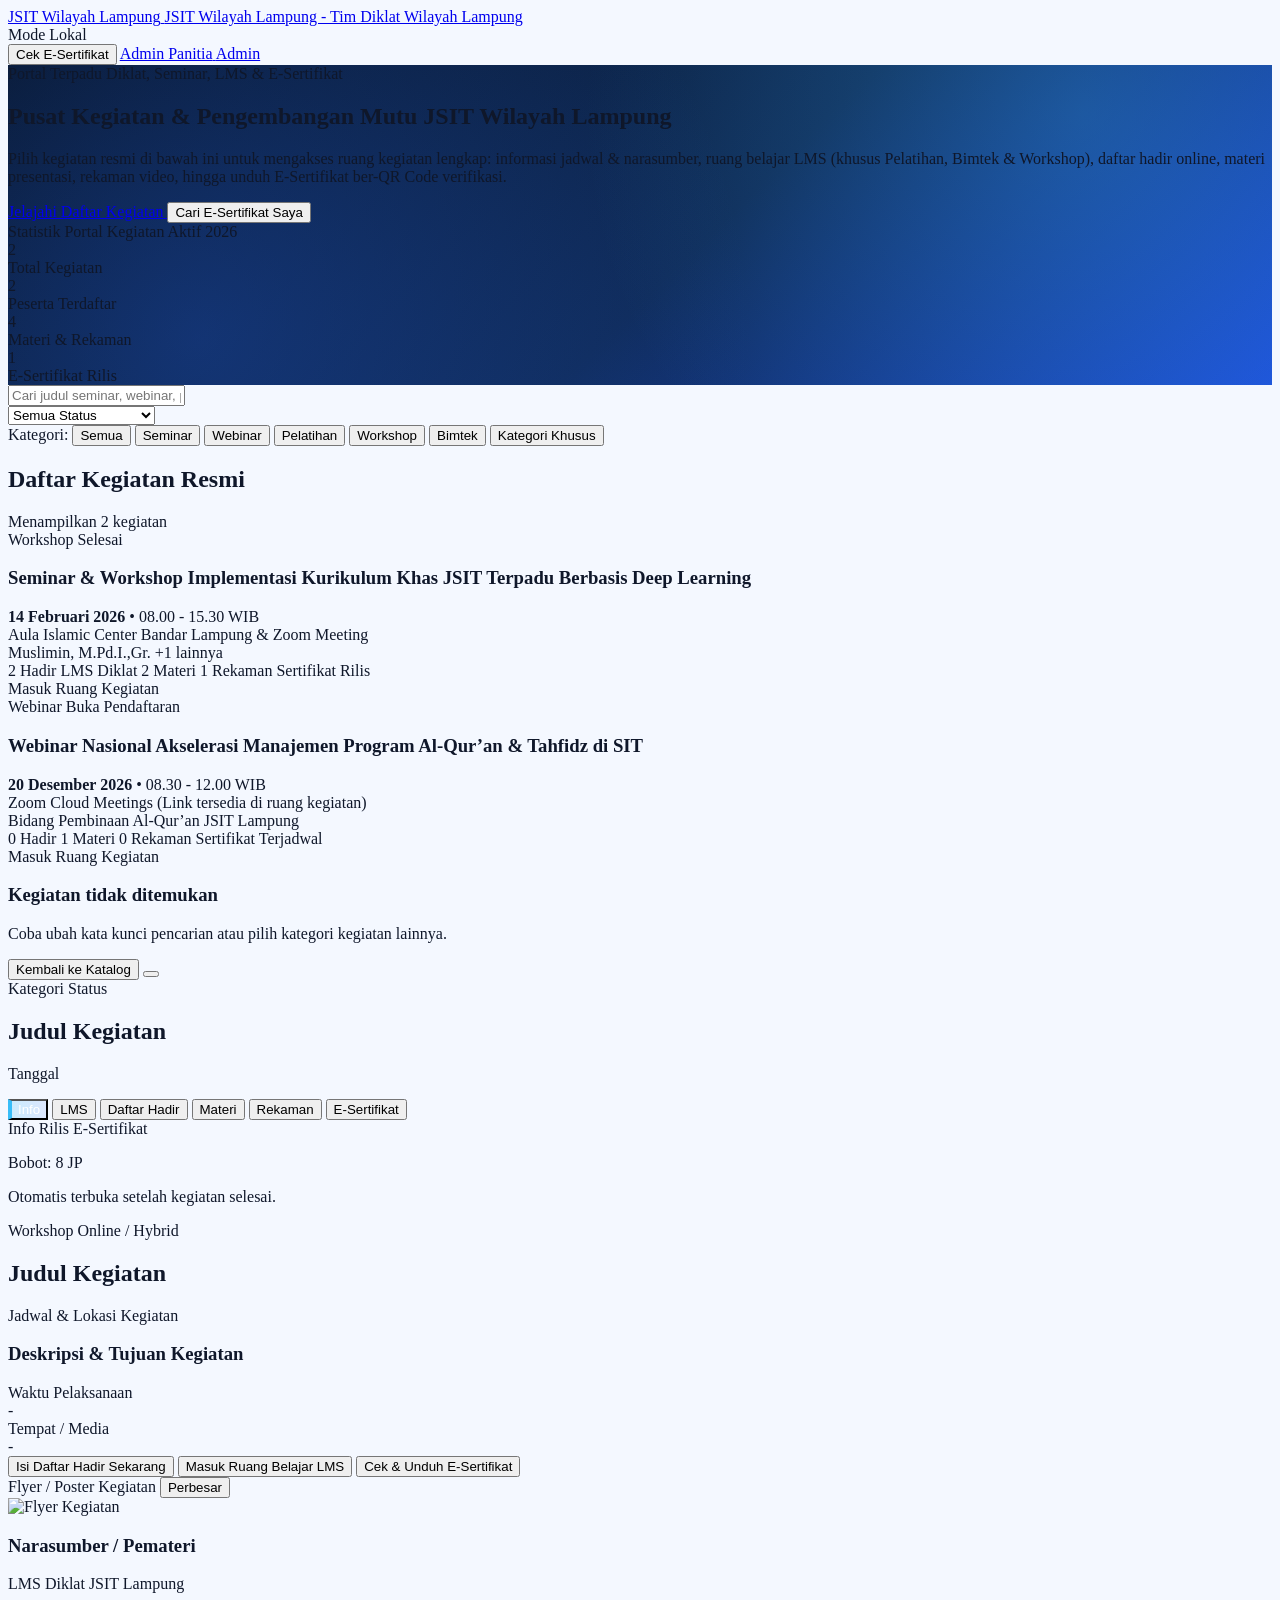
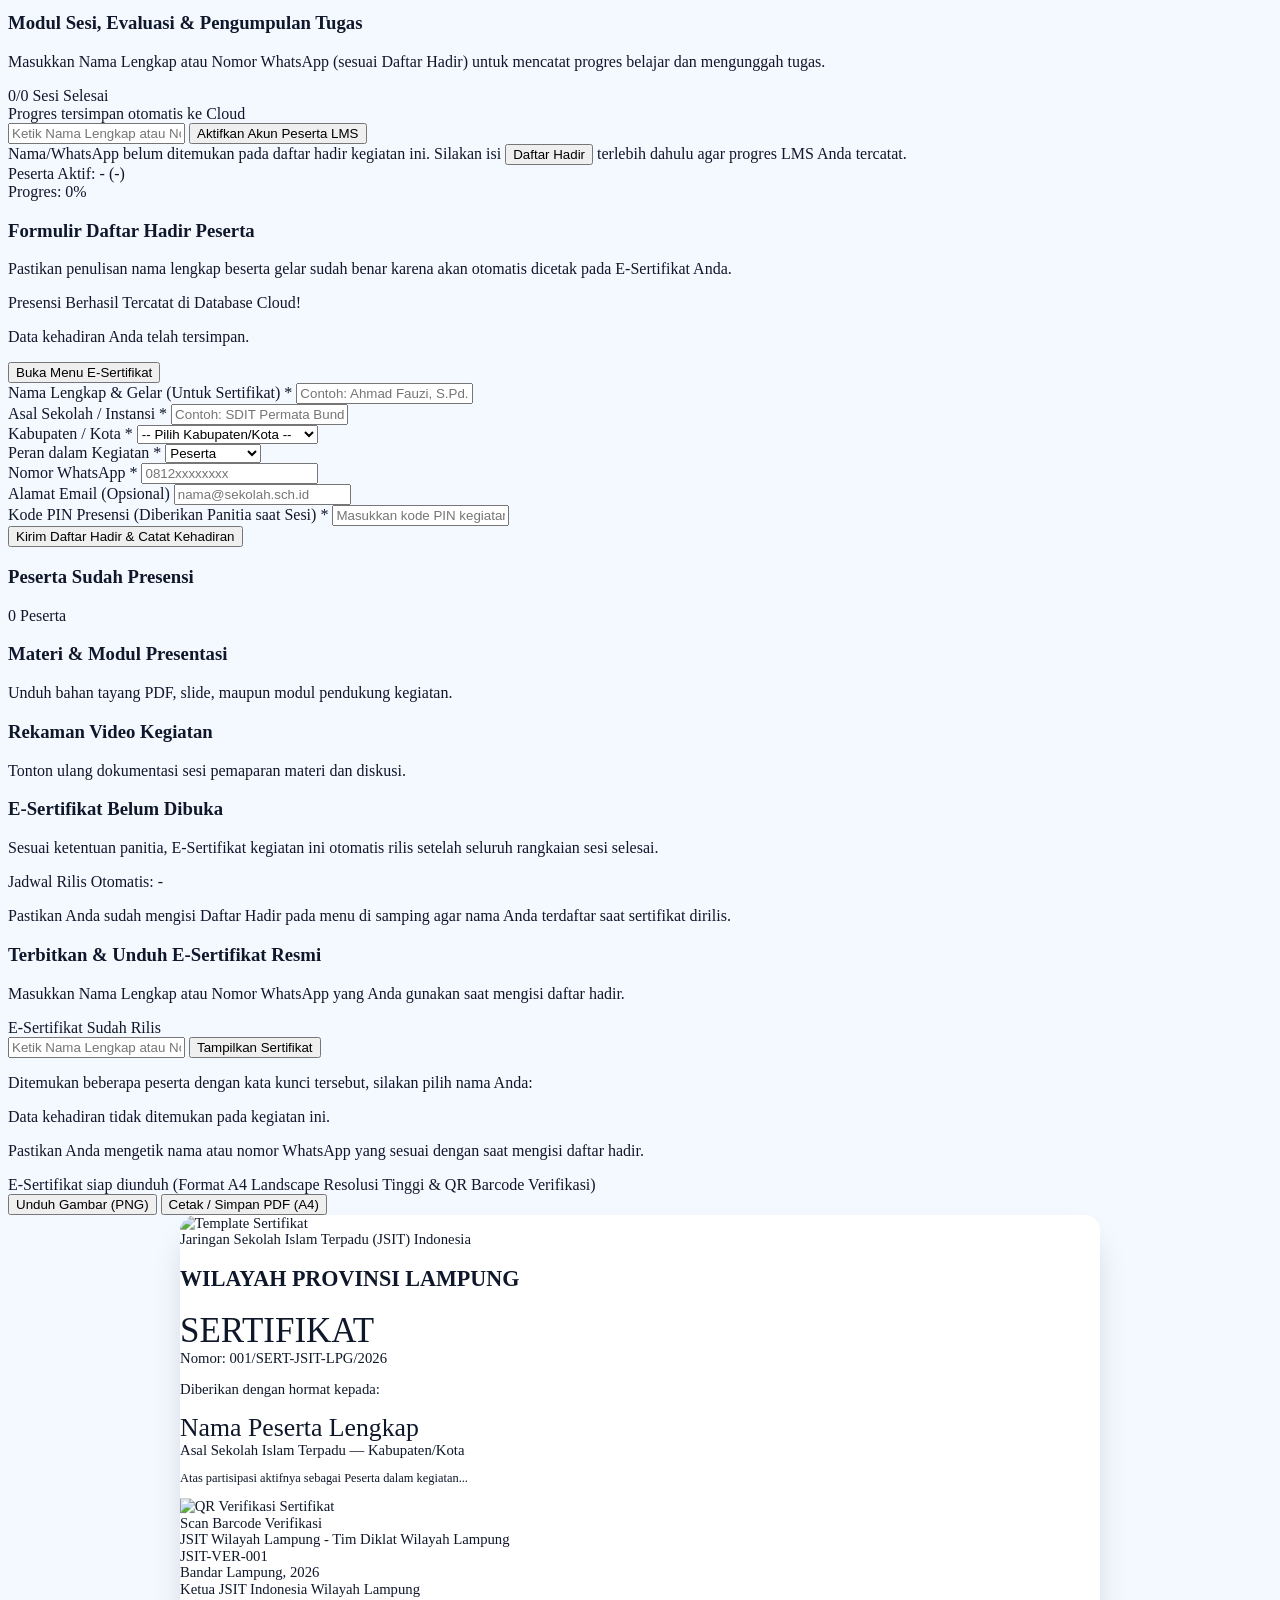
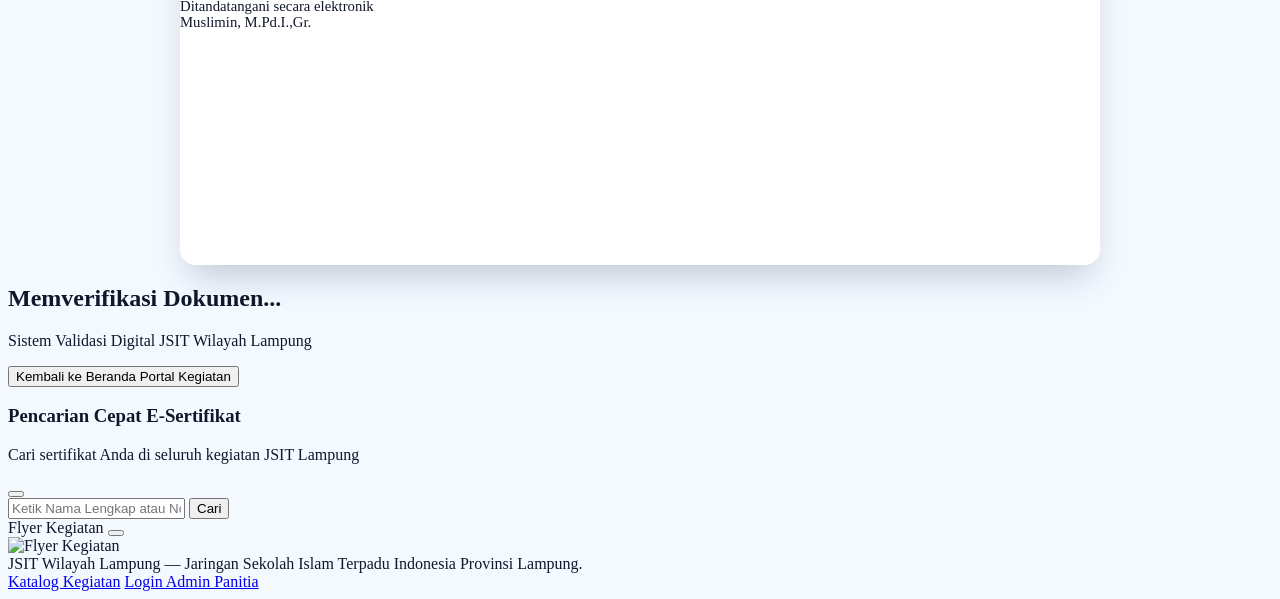
==== commit b6a6333a: "Update index.html" ====
--- a/index.html
+++ b/index.html
@@ -1,35 +1,17 @@
 <!DOCTYPE html>
-<html lang="id">
+<html lang="id" class="scroll-smooth">
 <head>
   <meta charset="UTF-8" />
   <meta name="viewport" content="width=device-width, initial-scale=1.0" />
-  <title>JSIT Wilayah Lampung — Portal Kegiatan, LMS Diklat, Materi, Daftar Hadir & E-Sertifikat</title>
-  <link rel="icon" type="image/png" href="https://drive.google.com/thumbnail?id=1F7e5q5JbS2RkKS5Wdn2jJLq0qTeUITPv&sz=w128" />
-  <link rel="shortcut icon" type="image/png" href="https://drive.google.com/thumbnail?id=1F7e5q5JbS2RkKS5Wdn2jJLq0qTeUITPv&sz=w128" />
-  <link rel="apple-touch-icon" href="https://drive.google.com/thumbnail?id=1F7e5q5JbS2RkKS5Wdn2jJLq0qTeUITPv&sz=w256" />
-  
-  <!-- Tailwind CSS -->
+  <title>Portal Kegiatan, LMS &amp; E-Sertifikat — JSIT Wilayah Lampung</title>
+
+  <!-- Google Fonts: Plus Jakarta Sans & Inter -->
+  <link rel="preconnect" href="https://fonts.googleapis.com" />
+  <link rel="preconnect" href="https://fonts.gstatic.com" crossorigin />
+  <link href="https://fonts.googleapis.com/css2?family=Inter:wght@400;500;600;700&family=Plus+Jakarta+Sans:wght@600;700;800&display=swap" rel="stylesheet" />
+
+  <!-- Tailwind CSS CDN -->
   <script src="https://cdn.tailwindcss.com"></script>
-  
-  <!-- Google Fonts -->
-  <link rel="preconnect" href="https://fonts.googleapis.com">
-  <link rel="preconnect" href="https://fonts.gstatic.com" crossorigin>
-  <link href="https://fonts.googleapis.com/css2?family=Inter:wght@400;500;600;700&family=Plus+Jakarta+Sans:wght@600;700;800&display=swap" rel="stylesheet">
-  
-  <!-- Lucide Icons -->
-  <script src="https://unpkg.com/lucide@latest"></script>
-  
-  <!-- QRCode Generator (qrcodejs + Cadangan Otomatis) & html2canvas + jsPDF -->
-  <script src="https://cdnjs.cloudflare.com/ajax/libs/qrcodejs/1.0.0/qrcode.min.js"></script>
-  <script src="https://cdnjs.cloudflare.com/ajax/libs/html2canvas/1.4.1/html2canvas.min.js"></script>
-  <script src="https://cdnjs.cloudflare.com/ajax/libs/jspdf/2.5.1/jspdf.umd.min.js"></script>
-
-  <!-- Firebase SDK (Compat v10.14.1) & Konfigurasi Terpusat -->
-  <script src="https://www.gstatic.com/firebasejs/10.14.1/firebase-app-compat.js"></script>
-  <script src="https://www.gstatic.com/firebasejs/10.14.1/firebase-auth-compat.js"></script>
-  <script src="https://www.gstatic.com/firebasejs/10.14.1/firebase-firestore-compat.js"></script>
-  <script src="./firebase-config.js"></script>
-
   <script>
     tailwind.config = {
       theme: {
@@ -40,9 +22,9 @@
           },
           colors: {
             navy: {
-              950: '#061224',
+              850: '#0F2A56',
               900: '#0B1F3A',
-              800: '#12315B',
+              950: '#071426',
             }
           }
         }
@@ -50,630 +32,779 @@
     }
   </script>
 
+  <!-- Lucide Icons -->
+  <script src="https://unpkg.com/lucide@latest"></script>
+  <!-- QRCodeJS (Client-side QR Generator Tanpa Masalah CORS) -->
+  <script src="https://cdnjs.cloudflare.com/ajax/libs/qrcodejs/1.0.0/qrcode.min.js"></script>
+
+  <!-- Firebase App (Compat SDK) & Firestore -->
+  <script src="https://www.gstatic.com/firebasejs/10.12.2/firebase-app-compat.js"></script>
+  <script src="https://www.gstatic.com/firebasejs/10.12.2/firebase-firestore-compat.js"></script>
+  <!-- File konfigurasi Firebase terpisah -->
+  <script src="firebase-config.js"></script>
+
   <style>
     body {
-      font-family: 'Inter', sans-serif;
-      background-color: #F4F8FD;
+      background-color: #F4F8FF;
       color: #0F172A;
     }
-    h1, h2, h3, h4, .font-display {
-      font-family: 'Plus Jakarta Sans', sans-serif;
-    }
-    .hero-gradient {
-      background: linear-gradient(135deg, #061224 0%, #0B1F3A 55%, #1D4ED8 100%);
-    }
-    .room-tab-active {
-      background: linear-gradient(90deg, #1D4ED8 0%, #0284C7 100%);
-      color: #FFFFFF !important;
-      border-color: transparent !important;
-      box-shadow: 0 4px 12px rgba(29, 78, 216, 0.25);
-    }
-    .cert-paper {
-      background:
-        radial-gradient(circle at top left, rgba(29, 78, 216, 0.07), transparent 42%),
-        radial-gradient(circle at bottom right, rgba(2, 132, 199, 0.09), transparent 42%),
-        #FFFFFF;
-    }
-    #cert-qr-img {
-      image-rendering: pixelated;
-      image-rendering: crisp-edges;
-    }
+    .hero-pattern {
+      background: radial-gradient(circle at 85% 15%, rgba(56, 189, 248, 0.25), transparent 45%),
+                  radial-gradient(circle at 15% 85%, rgba(37, 99, 235, 0.30), transparent 50%),
+                  linear-gradient(135deg, #071426 0%, #0F2A56 55%, #1D4ED8 100%);
+    }
+    .room-nav-active {
+      background: linear-gradient(90deg, rgba(56, 189, 248, 0.22) 0%, rgba(37, 99, 235, 0.12) 100%);
+      border-left: 4px solid #38BDF8;
+      color: #FFFFFF;
+    }
+    @media (max-width: 1023px) {
+      .room-nav-active {
+        border-left: none;
+        border-bottom: 3px solid #38BDF8;
+      }
+    }
+
+    /* Kanvas E-Sertifikat Proporsional A4 Landscape (1000x707 px) */
+    .cert-stage-wrapper {
+      width: 100%;
+      max-width: 920px;
+      margin: 0 auto;
+      aspect-ratio: 1000 / 707;
+      position: relative;
+      overflow: hidden;
+      border-radius: 1rem;
+      box-shadow: 0 20px 35px -10px rgba(11, 31, 58, 0.22);
+      background: #FFFFFF;
+    }
+    #cert-printable-area {
+      width: 1000px;
+      height: 707px;
+      position: absolute;
+      top: 0;
+      left: 0;
+      transform-origin: top left;
+      background: #FFFFFF;
+      overflow: hidden;
+      user-select: none;
+    }
+
+    /* Styling Cetak A4 Landscape Akurat */
     @media print {
-      @page { size: A4 landscape; margin: 0; }
-      body * { visibility: hidden; }
-      #cert-printable-area, #cert-printable-area * { visibility: visible; }
-      #cert-printable-area {
-        position: fixed !important;
-        left: 0 !important;
-        top: 0 !important;
+      @page {
+        size: A4 landscape;
+        margin: 0;
+      }
+      html, body {
         width: 297mm !important;
         height: 210mm !important;
-        transform: none !important;
         margin: 0 !important;
-        border: none !important;
-        box-shadow: none !important;
-        z-index: 99999 !important;
+        padding: 0 !important;
+        overflow: hidden !important;
+        background: #FFFFFF !important;
+        -webkit-print-color-adjust: exact !important;
+        print-color-adjust: exact !important;
+      }
+      body > *:not(#cert-print-host) {
+        display: none !important;
+      }
+      #cert-print-host {
+        display: block !important;
+        position: fixed !important;
+        inset: 0 !important;
+        width: 297mm !important;
+        height: 210mm !important;
+        margin: 0 !important;
+        padding: 0 !important;
+        background: #FFFFFF !important;
+        z-index: 999999 !important;
       }
     }
   </style>
 </head>
-<body class="min-h-screen flex flex-col antialiased">
-
-  <!-- TOP NAVIGATION -->
-  <header class="sticky top-0 z-40 bg-navy-950/95 backdrop-blur-md text-white border-b border-blue-900/50 shadow-lg">
+<body class="min-h-screen flex flex-col font-sans antialiased">
+
+  <!-- TOP NAVBAR -->
+  <header class="sticky top-0 z-40 bg-navy-900/95 backdrop-blur-md border-b border-blue-800/60 text-white shadow-lg">
     <div class="max-w-7xl mx-auto px-4 sm:px-6 lg:px-8 h-16 flex items-center justify-between gap-3">
-      <a href="#beranda" onclick="navigateToHome()" class="flex items-center gap-3 group min-w-0">
-        <div class="w-10 h-10 rounded-xl bg-white p-1 flex items-center justify-center shadow-md shrink-0 overflow-hidden">
-          <img src="https://drive.google.com/thumbnail?id=1F7e5q5JbS2RkKS5Wdn2jJLq0qTeUITPv&sz=w128" onerror="if(!this.dataset.f1){this.dataset.f1='1';this.src='https://lh3.googleusercontent.com/d/1F7e5q5JbS2RkKS5Wdn2jJLq0qTeUITPv';}" alt="Logo JSIT Wilayah Lampung" class="w-full h-full object-contain" />
+      <a href="#beranda" onclick="showCatalogHome(event)" class="flex items-center gap-3 group">
+        <div class="w-10 h-10 rounded-xl bg-gradient-to-br from-sky-400 to-blue-600 flex items-center justify-center shadow-md shadow-sky-500/20 group-hover:scale-105 transition">
+          <i data-lucide="graduation-cap" class="w-6 h-6 text-white"></i>
         </div>
-        <div class="leading-tight min-w-0">
-          <div class="font-display font-extrabold text-sm sm:text-base tracking-tight text-white group-hover:text-sky-300 transition truncate" id="nav-org-name">JSIT Wilayah Lampung</div>
-          <div class="text-[11px] text-sky-300 font-medium truncate" id="nav-org-sub">JSIT Wilayah Lampung - Tim Diklat Wilayah Lampung</div>
+        <div>
+          <span id="nav-org-name" class="font-display font-extrabold text-base sm:text-lg tracking-tight block leading-none">
+            JSIT Wilayah Lampung
+          </span>
+          <span id="nav-org-sub" class="text-[11px] text-sky-300 font-medium tracking-wide">
+            JSIT Wilayah Lampung - Tim Diklat Wilayah Lampung
+          </span>
         </div>
       </a>
 
       <div class="flex items-center gap-2 sm:gap-3">
-        <div id="cloud-status-pill" class="hidden md:inline-flex items-center gap-1.5 px-2.5 py-1 rounded-full bg-white/10 border border-white/15 text-[11px] font-semibold text-sky-200">
-          <span class="w-2 h-2 rounded-full bg-amber-400" id="cloud-status-dot"></span>
-          <span id="cloud-status-text">Sinkronisasi Cloud...</span>
+        <div id="cloud-sync-pill" class="hidden md:flex items-center gap-1.5 px-3 py-1 rounded-full bg-white/10 border border-white/15 text-[11px] text-sky-200 font-medium">
+          <span id="cloud-sync-dot" class="w-2 h-2 rounded-full bg-amber-400"></span>
+          <span id="cloud-sync-label">Menghubungkan...</span>
         </div>
 
-        <button onclick="openVerificationModal()" class="inline-flex items-center gap-1.5 px-3 py-2 rounded-xl bg-sky-500/20 hover:bg-sky-500/30 border border-sky-400/40 text-sky-100 text-xs font-semibold transition">
-          <i data-lucide="qr-code" class="w-4 h-4 text-sky-300"></i>
-          <span class="hidden sm:inline">Cek Keaslian Sertifikat</span>
-          <span class="sm:hidden">Verifikasi</span>
+        <button onclick="openGlobalCertModal()" class="inline-flex items-center gap-1.5 px-3.5 py-2 rounded-xl bg-sky-500/20 hover:bg-sky-500/30 border border-sky-400/40 text-sky-200 text-xs sm:text-sm font-semibold transition">
+          <i data-lucide="award" class="w-4 h-4 text-sky-300"></i>
+          <span>Cek E-Sertifikat</span>
         </button>
 
-        <a href="admin.html" class="inline-flex items-center gap-1.5 px-3.5 py-2 rounded-xl bg-blue-600 hover:bg-blue-500 text-white text-xs font-bold shadow-md transition">
-          <i data-lucide="shield-check" class="w-4 h-4"></i>
-          <span>Portal Admin</span>
+        <a href="admin.html" class="inline-flex items-center gap-1.5 px-3.5 py-2 rounded-xl bg-white/10 hover:bg-white/20 border border-white/15 text-white text-xs sm:text-sm font-semibold transition">
+          <i data-lucide="shield-check" class="w-4 h-4 text-amber-300"></i>
+          <span class="hidden sm:inline">Admin Panitia</span>
+          <span class="sm:hidden">Admin</span>
         </a>
       </div>
     </div>
   </header>
 
-  <!-- VERIFICATION BANNER -->
-  <div id="verification-banner" class="hidden bg-emerald-50 border-b border-emerald-200">
-    <div class="max-w-7xl mx-auto px-4 sm:px-6 lg:px-8 py-4 flex flex-col sm:flex-row sm:items-center justify-between gap-4">
-      <div class="flex items-start gap-3">
-        <div class="w-10 h-10 rounded-xl bg-emerald-600 text-white flex items-center justify-center shrink-0 mt-0.5">
-          <i data-lucide="badge-check" class="w-6 h-6"></i>
+  <!-- ===================================================================== -->
+  <!-- VIEW 1: BERANDA KATALOG KEGIATAN                                      -->
+  <!-- ===================================================================== -->
+  <main id="catalog-page" class="flex-1">
+    <!-- Hero Section -->
+    <section class="hero-pattern text-white py-12 sm:py-16 border-b border-blue-900">
+      <div class="max-w-7xl mx-auto px-4 sm:px-6 lg:px-8">
+        <div class="grid grid-cols-1 lg:grid-cols-12 gap-8 items-center">
+          <div class="lg:col-span-7 space-y-5">
+            <div class="inline-flex items-center gap-2 px-3.5 py-1.5 rounded-full bg-sky-400/15 border border-sky-300/30 text-sky-200 text-xs font-semibold">
+              <i data-lucide="sparkles" class="w-3.5 h-3.5 text-amber-300"></i>
+              <span>Portal Terpadu Diklat, Seminar, LMS &amp; E-Sertifikat</span>
+            </div>
+            <h1 class="font-display font-extrabold text-3xl sm:text-4xl lg:text-[42px] leading-tight tracking-tight">
+              Pusat Kegiatan &amp; Pengembangan Mutu <span class="text-sky-300">JSIT Wilayah Lampung</span>
+            </h1>
+            <p class="text-blue-100/90 text-sm sm:text-base max-w-2xl leading-relaxed">
+              Pilih kegiatan resmi di bawah ini untuk mengakses ruang kegiatan lengkap: informasi jadwal &amp; narasumber, ruang belajar LMS (khusus Pelatihan, Bimtek &amp; Workshop), daftar hadir online, materi presentasi, rekaman video, hingga unduh E-Sertifikat ber-QR Code verifikasi.
+            </p>
+            <div class="flex flex-wrap items-center gap-3 pt-1">
+              <a href="#katalog-kegiatan" class="inline-flex items-center gap-2 px-5 py-3 rounded-xl bg-sky-500 hover:bg-sky-400 text-navy-950 font-bold text-sm shadow-lg shadow-sky-500/25 transition">
+                <i data-lucide="calendar-days" class="w-4 h-4"></i>
+                <span>Jelajahi Daftar Kegiatan</span>
+              </a>
+              <button onclick="openGlobalCertModal()" class="inline-flex items-center gap-2 px-5 py-3 rounded-xl bg-white/10 hover:bg-white/20 border border-white/20 text-white font-semibold text-sm transition">
+                <i data-lucide="qr-code" class="w-4 h-4 text-sky-300"></i>
+                <span>Cari E-Sertifikat Saya</span>
+              </button>
+            </div>
+          </div>
+
+          <!-- Ringkasan Statistik Portal -->
+          <div class="lg:col-span-5">
+            <div class="bg-white/10 backdrop-blur-md border border-white/15 rounded-3xl p-6 shadow-2xl space-y-5">
+              <div class="flex items-center justify-between border-b border-white/15 pb-3">
+                <span class="text-xs font-bold uppercase tracking-wider text-sky-300">Statistik Portal Kegiatan</span>
+                <span class="px-2.5 py-0.5 rounded-full bg-emerald-400/20 text-emerald-200 text-[11px] font-semibold">Aktif 2026</span>
+              </div>
+              <div class="grid grid-cols-2 gap-4">
+                <div class="bg-navy-950/50 rounded-2xl p-4 border border-white/10">
+                  <div id="hero-stat-events" class="font-display font-extrabold text-2xl sm:text-3xl text-white">0</div>
+                  <div class="text-xs text-blue-200 mt-1">Total Kegiatan</div>
+                </div>
+                <div class="bg-navy-950/50 rounded-2xl p-4 border border-white/10">
+                  <div id="hero-stat-attendees" class="font-display font-extrabold text-2xl sm:text-3xl text-sky-300">0</div>
+                  <div class="text-xs text-blue-200 mt-1">Peserta Terdaftar</div>
+                </div>
+                <div class="bg-navy-950/50 rounded-2xl p-4 border border-white/10">
+                  <div id="hero-stat-resources" class="font-display font-extrabold text-2xl sm:text-3xl text-amber-300">0</div>
+                  <div class="text-xs text-blue-200 mt-1">Materi &amp; Rekaman</div>
+                </div>
+                <div class="bg-navy-950/50 rounded-2xl p-4 border border-white/10">
+                  <div id="hero-stat-certs" class="font-display font-extrabold text-2xl sm:text-3xl text-emerald-300">0</div>
+                  <div class="text-xs text-blue-200 mt-1">E-Sertifikat Rilis</div>
+                </div>
+              </div>
+            </div>
+          </div>
         </div>
-        <div id="verification-banner-content" class="text-sm text-emerald-950"></div>
       </div>
-      <button onclick="closeVerificationBanner()" class="self-end sm:self-center px-3 py-1.5 rounded-lg bg-emerald-600/15 hover:bg-emerald-600/25 text-emerald-900 text-xs font-semibold">
-        Tutup Verifikasi
-      </button>
-    </div>
-  </div>
-
-  <!-- MAIN CONTENT AREA -->
-  <main class="flex-1">
-
-    <!-- VIEW 1: BERANDA & DIREKTORI KEGIATAN -->
-    <div id="view-home">
-      <section class="hero-gradient text-white relative overflow-hidden">
-        <div class="absolute inset-0 opacity-15 pointer-events-none" style="background-image: radial-gradient(#38BDF8 1px, transparent 1px); background-size: 24px 24px;"></div>
-        <div class="max-w-7xl mx-auto px-4 sm:px-6 lg:px-8 py-12 sm:py-16 relative z-10">
-          <div class="grid lg:grid-cols-12 gap-8 items-center">
-            <div class="lg:col-span-8 space-y-5">
-              <div class="inline-flex items-center gap-2 px-3.5 py-1.5 rounded-full bg-white/10 border border-sky-300/30 text-sky-200 text-xs font-semibold">
-                <i data-lucide="sparkles" class="w-3.5 h-3.5 text-amber-400"></i>
-                <span>Portal Terpadu Kegiatan, LMS Diklat &amp; E-Sertifikat Digital</span>
+    </section>
+
+    <!-- Filter & Katalog Grid -->
+    <section id="katalog-kegiatan" class="max-w-7xl mx-auto px-4 sm:px-6 lg:px-8 py-10 space-y-6">
+      <div class="bg-white rounded-2xl p-4 sm:p-5 border border-blue-100 shadow-xs space-y-4">
+        <div class="flex flex-col md:flex-row gap-3 justify-between">
+          <div class="relative flex-1">
+            <i data-lucide="search" class="w-4 h-4 text-slate-400 absolute left-3.5 top-1/2 -translate-y-1/2"></i>
+            <input
+              type="text"
+              id="search-input"
+              oninput="renderEvents()"
+              placeholder="Cari judul seminar, webinar, pelatihan, bimtek, workshop, atau narasumber..."
+              class="w-full pl-10 pr-4 py-2.5 rounded-xl border border-slate-200 text-sm focus:outline-none focus:ring-2 focus:ring-blue-500 focus:border-blue-500"
+            />
+          </div>
+          <div class="flex items-center gap-2">
+            <select id="status-filter" onchange="renderEvents()" class="px-3.5 py-2.5 rounded-xl border border-slate-200 text-sm font-medium text-slate-700 bg-white focus:outline-none focus:ring-2 focus:ring-blue-500">
+              <option value="ALL">Semua Status</option>
+              <option value="Buka Pendaftaran">Buka Pendaftaran</option>
+              <option value="Berlangsung">Sedang Berlangsung</option>
+              <option value="Selesai">Selesai / Arsip</option>
+            </select>
+          </div>
+        </div>
+
+        <!-- Filter Kategori -->
+        <div class="flex flex-wrap items-center gap-2 pt-1 border-t border-slate-100">
+          <span class="text-xs font-semibold text-slate-500 mr-1">Kategori:</span>
+          <button onclick="setCategoryFilter('ALL')" data-cat="ALL" class="cat-pill active px-3.5 py-1.5 rounded-full text-xs font-bold bg-blue-600 text-white shadow-xs transition">Semua</button>
+          <button onclick="setCategoryFilter('Seminar')" data-cat="Seminar" class="cat-pill px-3.5 py-1.5 rounded-full text-xs font-semibold bg-white text-slate-600 border border-slate-200 hover:border-blue-400 transition">Seminar</button>
+          <button onclick="setCategoryFilter('Webinar')" data-cat="Webinar" class="cat-pill px-3.5 py-1.5 rounded-full text-xs font-semibold bg-white text-slate-600 border border-slate-200 hover:border-blue-400 transition">Webinar</button>
+          <button onclick="setCategoryFilter('Pelatihan')" data-cat="Pelatihan" class="cat-pill px-3.5 py-1.5 rounded-full text-xs font-semibold bg-white text-slate-600 border border-slate-200 hover:border-blue-400 transition">Pelatihan</button>
+          <button onclick="setCategoryFilter('Workshop')" data-cat="Workshop" class="cat-pill px-3.5 py-1.5 rounded-full text-xs font-semibold bg-white text-slate-600 border border-slate-200 hover:border-blue-400 transition">Workshop</button>
+          <button onclick="setCategoryFilter('Bimtek')" data-cat="Bimtek" class="cat-pill px-3.5 py-1.5 rounded-full text-xs font-semibold bg-white text-slate-600 border border-slate-200 hover:border-blue-400 transition">Bimtek</button>
+          <button onclick="setCategoryFilter('Lainnya')" data-cat="Lainnya" class="cat-pill px-3.5 py-1.5 rounded-full text-xs font-semibold bg-white text-slate-600 border border-slate-200 hover:border-blue-400 transition">Kategori Khusus</button>
+        </div>
+      </div>
+
+      <div class="flex items-center justify-between">
+        <h2 class="font-display font-bold text-lg sm:text-xl text-navy-900">Daftar Kegiatan Resmi</h2>
+        <span id="events-count-label" class="text-xs font-semibold text-slate-500">Menampilkan 0 kegiatan</span>
+      </div>
+
+      <div id="events-grid" class="grid grid-cols-1 md:grid-cols-2 lg:grid-cols-3 gap-6"></div>
+
+      <div id="empty-events" class="hidden bg-white rounded-3xl p-12 text-center border border-dashed border-blue-200">
+        <div class="w-14 h-14 rounded-2xl bg-blue-50 text-blue-600 flex items-center justify-center mx-auto mb-3">
+          <i data-lucide="calendar-x" class="w-7 h-7"></i>
+        </div>
+        <h3 class="font-display font-bold text-lg text-navy-900">Kegiatan tidak ditemukan</h3>
+        <p class="text-sm text-slate-500 mt-1">Coba ubah kata kunci pencarian atau pilih kategori kegiatan lainnya.</p>
+      </div>
+    </section>
+  </main>
+  <!-- ===================================================================== -->
+  <!-- VIEW 2: RUANG KEGIATAN & LMS TERPADU                                  -->
+  <!-- ===================================================================== -->
+  <section id="event-room-page" class="hidden flex-1 flex flex-col lg:flex-row">
+    <!-- Sidebar Ruang Kegiatan -->
+    <aside id="room-sidebar" class="w-full lg:w-72 bg-navy-900 text-white border-b lg:border-b-0 lg:border-r border-blue-900/80 shrink-0 flex flex-col justify-between transition-all duration-200">
+      <div>
+        <div class="p-4 sm:p-5 border-b border-blue-800/70 space-y-3">
+          <div class="flex items-center justify-between gap-2">
+            <button id="btn-back-catalog-side" onclick="showCatalogHome()" class="inline-flex items-center gap-2 text-xs font-bold text-sky-300 hover:text-white transition">
+              <i data-lucide="arrow-left" class="w-4 h-4"></i>
+              <span class="room-sidebar-label">Kembali ke Katalog</span>
+            </button>
+            <button onclick="toggleRoomSidebar()" title="Sembunyikan / Tampilkan Sidebar" class="hidden lg:inline-flex items-center justify-center w-8 h-8 rounded-lg bg-white/10 hover:bg-white/20 text-sky-200 hover:text-white transition">
+              <i data-lucide="panel-left-close" class="w-4 h-4"></i>
+            </button>
+          </div>
+          <div id="room-sidebar-info">
+            <div class="flex items-center gap-2 mb-1.5">
+              <span id="room-side-cat" class="px-2 py-0.5 rounded bg-sky-500/20 text-sky-300 text-[10px] font-bold uppercase">Kategori</span>
+              <span id="room-side-status" class="px-2 py-0.5 rounded bg-emerald-500/20 text-emerald-200 text-[10px] font-bold">Status</span>
+            </div>
+            <h2 id="room-side-title" class="font-display font-bold text-sm sm:text-base leading-snug text-white line-clamp-3">
+              Judul Kegiatan
+            </h2>
+            <p id="room-side-date" class="text-[11px] text-blue-200 mt-2 flex items-center gap-1.5">
+              <i data-lucide="calendar" class="w-3.5 h-3.5 text-sky-400 shrink-0"></i>
+              <span>Tanggal</span>
+            </p>
+          </div>
+        </div>
+
+        <!-- Menu Navigasi Ruang Kegiatan -->
+        <nav id="room-sidebar-nav" class="grid grid-cols-5 lg:grid-cols-1 text-xs sm:text-sm">
+          <button onclick="switchRoomTab('info')" id="room-nav-info" title="Informasi Kegiatan" class="room-nav-btn room-nav-active flex flex-col lg:flex-row items-center justify-center lg:justify-start gap-1.5 lg:gap-3 px-2 lg:px-5 py-3.5 font-bold text-blue-100 hover:bg-white/5 transition">
+            <i data-lucide="info" class="w-4 h-4 text-sky-300 shrink-0"></i>
+            <span class="room-sidebar-label truncate">Info</span>
+          </button>
+          <button onclick="switchRoomTab('lms')" id="room-nav-lms" title="Ruang Belajar LMS & Tugas" class="room-nav-btn hidden flex flex-col lg:flex-row items-center justify-center lg:justify-start gap-1.5 lg:gap-3 px-2 lg:px-5 py-3.5 font-semibold text-blue-200 hover:bg-white/5 transition">
+            <i data-lucide="book-open-check" class="w-4 h-4 text-indigo-300 shrink-0"></i>
+            <span class="room-sidebar-label truncate">LMS</span>
+          </button>
+          <button onclick="switchRoomTab('presensi')" id="room-nav-presensi" title="Daftar Hadir Peserta" class="room-nav-btn flex flex-col lg:flex-row items-center justify-center lg:justify-start gap-1.5 lg:gap-3 px-2 lg:px-5 py-3.5 font-semibold text-blue-200 hover:bg-white/5 transition">
+            <i data-lucide="clipboard-check" class="w-4 h-4 text-emerald-300 shrink-0"></i>
+            <span class="room-sidebar-label truncate">Daftar Hadir</span>
+          </button>
+          <button onclick="switchRoomTab('materi')" id="room-nav-materi" title="Materi Narasumber" class="room-nav-btn flex flex-col lg:flex-row items-center justify-center lg:justify-start gap-1.5 lg:gap-3 px-2 lg:px-5 py-3.5 font-semibold text-blue-200 hover:bg-white/5 transition">
+            <i data-lucide="file-text" class="w-4 h-4 text-amber-300 shrink-0"></i>
+            <span class="room-sidebar-label truncate">Materi</span>
+          </button>
+          <button onclick="switchRoomTab('rekaman')" id="room-nav-rekaman" title="Rekaman Video" class="room-nav-btn flex flex-col lg:flex-row items-center justify-center lg:justify-start gap-1.5 lg:gap-3 px-2 lg:px-5 py-3.5 font-semibold text-blue-200 hover:bg-white/5 transition">
+            <i data-lucide="play-circle" class="w-4 h-4 text-rose-300 shrink-0"></i>
+            <span class="room-sidebar-label truncate">Rekaman</span>
+          </button>
+          <button onclick="switchRoomTab('sertifikat')" id="room-nav-sertifikat" title="E-Sertifikat" class="room-nav-btn flex flex-col lg:flex-row items-center justify-center lg:justify-start gap-1.5 lg:gap-3 px-2 lg:px-5 py-3.5 font-semibold text-blue-200 hover:bg-white/5 transition">
+            <i data-lucide="award" class="w-4 h-4 text-sky-300 shrink-0"></i>
+            <span class="room-sidebar-label truncate">E-Sertifikat</span>
+          </button>
+        </nav>
+      </div>
+
+      <div id="room-sidebar-footer" class="hidden lg:block p-5 border-t border-blue-800/70 text-[11px] text-blue-200/80 space-y-2">
+        <div class="flex items-center gap-2 text-sky-300 font-semibold">
+          <i data-lucide="shield-alert" class="w-4 h-4"></i>
+          <span>Info Rilis E-Sertifikat</span>
+        </div>
+        <p id="room-side-jp-label">Bobot: 8 JP</p>
+        <p id="room-side-release-note" class="text-blue-300">Otomatis terbuka setelah kegiatan selesai.</p>
+      </div>
+    </aside>
+
+    <!-- Konten Utama Ruang Kegiatan -->
+    <div class="flex-1 p-4 sm:p-6 lg:p-8 max-w-6xl w-full mx-auto space-y-6">
+      <!-- Header Banner Ruang Kegiatan -->
+      <div class="bg-gradient-to-r from-navy-900 to-blue-800 rounded-3xl p-6 text-white shadow-lg flex flex-col md:flex-row md:items-center justify-between gap-4">
+        <div class="space-y-1.5">
+          <div class="flex flex-wrap items-center gap-2 text-xs">
+            <span id="room-banner-cat" class="px-2.5 py-0.5 rounded-full bg-sky-400/20 text-sky-200 font-bold">Workshop</span>
+            <span id="room-banner-mode" class="px-2.5 py-0.5 rounded-full bg-white/10 text-blue-100">Online / Hybrid</span>
+          </div>
+          <h1 id="room-banner-title" class="font-display font-extrabold text-xl sm:text-2xl leading-snug">Judul Kegiatan</h1>
+          <p id="room-banner-meta" class="text-xs sm:text-sm text-blue-100/90">Jadwal &amp; Lokasi Kegiatan</p>
+        </div>
+        <div id="room-banner-zoom-wrap" class="shrink-0"></div>
+      </div>
+
+      <!-- TAB 1: INFORMASI KEGIATAN -->
+      <div id="room-panel-info" class="room-panel space-y-6">
+        <div class="grid grid-cols-1 lg:grid-cols-3 gap-6">
+          <div class="lg:col-span-2 bg-white rounded-3xl p-6 border border-blue-100 shadow-xs space-y-5">
+            <h3 class="font-display font-bold text-lg text-navy-900 flex items-center gap-2">
+              <i data-lucide="book-open" class="w-5 h-5 text-blue-600"></i>
+              <span>Deskripsi &amp; Tujuan Kegiatan</span>
+            </h3>
+            <p id="info-description" class="text-sm text-slate-600 leading-relaxed whitespace-pre-line"></p>
+
+            <div class="grid grid-cols-1 sm:grid-cols-2 gap-4 pt-3 border-t border-slate-100">
+              <div class="p-4 rounded-2xl bg-blue-50/70 border border-blue-100">
+                <div class="text-xs font-bold text-blue-700 uppercase">Waktu Pelaksanaan</div>
+                <div id="info-schedule" class="text-sm font-semibold text-navy-900 mt-1">-</div>
               </div>
-              <h1 class="font-display font-extrabold text-3xl sm:text-4xl lg:text-[42px] leading-tight tracking-tight">
-                Pusat Kegiatan, LMS Pelatihan, Materi &amp; E-Sertifikat <span class="text-sky-300">JSIT Wilayah Lampung</span>
-              </h1>
-              <p class="text-blue-100/90 text-sm sm:text-base max-w-2xl leading-relaxed">
-                Satu pintu layanan untuk informasi agenda kegiatan, ruang pembelajaran LMS pelatihan, unduhan materi narasumber, rekaman sesi, pengisian daftar hadir, serta penerbitan E-Sertifikat terverifikasi QR Barcode secara otomatis.
-              </p>
-              <div class="flex flex-wrap gap-3 pt-1">
-                <a href="#direktori-kegiatan" class="inline-flex items-center gap-2 px-5 py-3 rounded-xl bg-amber-400 hover:bg-amber-300 text-navy-950 font-bold text-sm shadow-lg transition">
-                  <i data-lucide="calendar-days" class="w-4 h-4"></i>
-                  <span>Jelajahi Kegiatan</span>
-                </a>
-                <button onclick="openVerificationModal()" class="inline-flex items-center gap-2 px-5 py-3 rounded-xl bg-white/10 hover:bg-white/20 border border-white/25 text-white font-semibold text-sm transition">
-                  <i data-lucide="scan-line" class="w-4 h-4 text-sky-300"></i>
-                  <span>Verifikasi Nomor / QR Sertifikat</span>
+              <div class="p-4 rounded-2xl bg-sky-50/70 border border-sky-100">
+                <div class="text-xs font-bold text-sky-700 uppercase">Tempat / Media</div>
+                <div id="info-location" class="text-sm font-semibold text-navy-900 mt-1">-</div>
+              </div>
+            </div>
+
+            <div class="flex flex-wrap gap-3 pt-2">
+              <button onclick="switchRoomTab('presensi')" class="inline-flex items-center gap-2 px-4 py-2.5 rounded-xl bg-emerald-600 hover:bg-emerald-700 text-white text-xs sm:text-sm font-bold shadow-xs transition">
+                <i data-lucide="clipboard-check" class="w-4 h-4"></i>
+                <span>Isi Daftar Hadir Sekarang</span>
+              </button>
+              <button id="info-btn-open-lms" onclick="switchRoomTab('lms')" class="hidden inline-flex items-center gap-2 px-4 py-2.5 rounded-xl bg-indigo-600 hover:bg-indigo-700 text-white text-xs sm:text-sm font-bold shadow-xs transition">
+                <i data-lucide="book-open-check" class="w-4 h-4"></i>
+                <span>Masuk Ruang Belajar LMS</span>
+              </button>
+              <button onclick="switchRoomTab('sertifikat')" class="inline-flex items-center gap-2 px-4 py-2.5 rounded-xl bg-blue-600 hover:bg-blue-700 text-white text-xs sm:text-sm font-bold shadow-xs transition">
+                <i data-lucide="award" class="w-4 h-4"></i>
+                <span>Cek &amp; Unduh E-Sertifikat</span>
+              </button>
+            </div>
+          </div>
+
+          <div class="space-y-5">
+            <div id="info-flyer-container" class="hidden bg-white rounded-3xl p-4 border border-blue-100 shadow-xs space-y-2.5">
+              <div class="flex items-center justify-between">
+                <span class="text-xs font-bold text-navy-900 flex items-center gap-1.5">
+                  <i data-lucide="image" class="w-4 h-4 text-blue-600"></i>
+                  <span>Flyer / Poster Kegiatan</span>
+                </span>
+                <button type="button" onclick="openFlyerLightbox()" class="text-[11px] font-bold text-blue-600 hover:underline">Perbesar</button>
+              </div>
+              <div onclick="openFlyerLightbox()" class="cursor-pointer rounded-2xl overflow-hidden border border-slate-200 bg-slate-50 group">
+                <img id="info-flyer-img" src="" alt="Flyer Kegiatan" class="w-full h-auto max-h-96 object-contain mx-auto group-hover:scale-[1.02] transition-transform duration-200" />
+              </div>
+            </div>
+
+            <div class="bg-white rounded-3xl p-6 border border-blue-100 shadow-xs space-y-4">
+              <h3 class="font-display font-bold text-base text-navy-900 flex items-center gap-2">
+                <i data-lucide="users" class="w-5 h-5 text-blue-600"></i>
+                <span>Narasumber / Pemateri</span>
+              </h3>
+              <div id="info-speakers" class="space-y-3"></div>
+            </div>
+          </div>
+        </div>
+      </div>
+
+      <!-- TAB LMS: RUANG BELAJAR & TUGAS -->
+      <div id="room-panel-lms" class="room-panel hidden space-y-6">
+        <div class="bg-white rounded-3xl p-6 border border-indigo-100 shadow-xs space-y-4">
+          <div class="flex flex-col md:flex-row md:items-center justify-between gap-4 border-b border-slate-100 pb-4">
+            <div>
+              <span class="px-2.5 py-0.5 rounded-full bg-indigo-50 text-indigo-700 text-[11px] font-bold">LMS Diklat JSIT Lampung</span>
+              <h3 class="font-display font-bold text-lg text-navy-900 mt-1">Modul Sesi, Evaluasi &amp; Pengumpulan Tugas</h3>
+              <p class="text-xs text-slate-500">Masukkan Nama Lengkap atau Nomor WhatsApp (sesuai Daftar Hadir) untuk mencatat progres belajar dan mengunggah tugas.</p>
+            </div>
+            <div id="lms-progress-pill" class="hidden px-4 py-2.5 rounded-2xl bg-indigo-50 border border-indigo-200 text-xs">
+              <div class="font-bold text-indigo-950" id="lms-user-progress-text">0/0 Sesi Selesai</div>
+              <div class="text-[11px] text-indigo-700">Progres tersimpan otomatis ke Cloud</div>
+            </div>
+          </div>
+
+          <form onsubmit="identifyLmsLearner(event)" class="flex flex-col sm:flex-row gap-3">
+            <input
+              type="text"
+              id="lms-learner-query"
+              required
+              placeholder="Ketik Nama Lengkap atau No. WhatsApp yang sudah presensi..."
+              class="flex-1 px-4 py-2.5 rounded-xl border border-slate-200 text-sm focus:outline-none focus:ring-2 focus:ring-indigo-500"
+            />
+            <button type="submit" class="px-5 py-2.5 rounded-xl bg-indigo-600 hover:bg-indigo-700 text-white font-bold text-sm transition shrink-0">
+              Aktifkan Akun Peserta LMS
+            </button>
+          </form>
+
+          <div id="lms-learner-not-found" class="hidden p-3.5 rounded-2xl bg-amber-50 border border-amber-200 text-xs text-amber-900">
+            Nama/WhatsApp belum ditemukan pada daftar hadir kegiatan ini. Silakan isi <button type="button" onclick="switchRoomTab('presensi')" class="underline font-bold">Daftar Hadir</button> terlebih dahulu agar progres LMS Anda tercatat.
+          </div>
+
+          <div id="lms-active-learner-bar" class="hidden p-3.5 rounded-2xl bg-emerald-50 border border-emerald-200 flex flex-wrap items-center justify-between gap-2 text-xs text-emerald-950">
+            <div>
+              <span class="font-bold">Peserta Aktif:</span> <span id="lms-learner-name-display">-</span> (<span id="lms-learner-school-display">-</span>)
+            </div>
+            <span id="lms-learner-score-display" class="px-2.5 py-1 rounded-full bg-white border border-emerald-200 font-bold text-emerald-800">Progres: 0%</span>
+          </div>
+
+          <div id="lms-modules-container" class="space-y-4 pt-2"></div>
+        </div>
+      </div>
+
+      <!-- TAB 2: DAFTAR HADIR ONLINE -->
+      <div id="room-panel-presensi" class="room-panel hidden space-y-6">
+        <div class="grid grid-cols-1 lg:grid-cols-12 gap-6">
+          <div class="lg:col-span-7 bg-white rounded-3xl p-6 border border-blue-100 shadow-xs space-y-5">
+            <div>
+              <h3 class="font-display font-bold text-lg text-navy-900">Formulir Daftar Hadir Peserta</h3>
+              <p class="text-xs text-slate-500 mt-1">Pastikan penulisan nama lengkap beserta gelar sudah benar karena akan otomatis dicetak pada E-Sertifikat Anda.</p>
+            </div>
+
+            <div id="att-success-banner" class="hidden p-4 rounded-2xl bg-emerald-50 border border-emerald-200 text-emerald-900 text-xs space-y-2">
+              <div class="font-bold flex items-center gap-2 text-sm">
+                <i data-lucide="check-circle-2" class="w-4 h-4 text-emerald-600"></i>
+                <span>Presensi Berhasil Tercatat di Database Cloud!</span>
+              </div>
+              <p id="att-success-msg">Data kehadiran Anda telah tersimpan.</p>
+              <button type="button" onclick="switchRoomTab('sertifikat')" class="inline-flex items-center gap-1.5 px-3 py-1.5 rounded-lg bg-emerald-600 text-white font-bold text-xs">
+                <span>Buka Menu E-Sertifikat</span>
+                <i data-lucide="arrow-right" class="w-3.5 h-3.5"></i>
+              </button>
+            </div>
+
+            <form id="attendance-form" onsubmit="submitAttendance(event)" class="space-y-4">
+              <div>
+                <label class="block text-xs font-bold text-slate-700 mb-1">Nama Lengkap &amp; Gelar (Untuk Sertifikat) *</label>
+                <input type="text" id="att-name" required placeholder="Contoh: Ahmad Fauzi, S.Pd., M.Pd." class="w-full px-3.5 py-2.5 rounded-xl border border-slate-200 text-sm focus:outline-none focus:ring-2 focus:ring-blue-500" />
+              </div>
+
+              <div class="grid grid-cols-1 sm:grid-cols-2 gap-4">
+                <div>
+                  <label class="block text-xs font-bold text-slate-700 mb-1">Asal Sekolah / Instansi *</label>
+                  <input type="text" id="att-school" required placeholder="Contoh: SDIT Permata Bunda" class="w-full px-3.5 py-2.5 rounded-xl border border-slate-200 text-sm focus:outline-none focus:ring-2 focus:ring-blue-500" />
+                </div>
+                <div>
+                  <label class="block text-xs font-bold text-slate-700 mb-1">Kabupaten / Kota *</label>
+                  <select id="att-region" required class="w-full px-3.5 py-2.5 rounded-xl border border-slate-200 text-sm bg-white focus:outline-none focus:ring-2 focus:ring-blue-500">
+                    <option value="">-- Pilih Kabupaten/Kota --</option>
+                    <option value="Kota Bandar Lampung">Kota Bandar Lampung</option>
+                    <option value="Kota Metro">Kota Metro</option>
+                    <option value="Kab. Lampung Selatan">Kab. Lampung Selatan</option>
+                    <option value="Kab. Lampung Tengah">Kab. Lampung Tengah</option>
+                    <option value="Kab. Lampung Timur">Kab. Lampung Timur</option>
+                    <option value="Kab. Lampung Utara">Kab. Lampung Utara</option>
+                    <option value="Kab. Lampung Barat">Kab. Lampung Barat</option>
+                    <option value="Kab. Pesawaran">Kab. Pesawaran</option>
+                    <option value="Kab. Pringsewu">Kab. Pringsewu</option>
+                    <option value="Kab. Tanggamus">Kab. Tanggamus</option>
+                    <option value="Kab. Tulang Bawang">Kab. Tulang Bawang</option>
+                    <option value="Kab. Tulang Bawang Barat">Kab. Tulang Bawang Barat</option>
+                    <option value="Kab. Mesuji">Kab. Mesuji</option>
+                    <option value="Kab. Way Kanan">Kab. Way Kanan</option>
+                    <option value="Kab. Pesisir Barat">Kab. Pesisir Barat</option>
+                    <option value="Luar Provinsi Lampung">Luar Provinsi Lampung</option>
+                  </select>
+                </div>
+              </div>
+
+              <div class="grid grid-cols-1 sm:grid-cols-2 gap-4">
+                <div>
+                  <label class="block text-xs font-bold text-slate-700 mb-1">Peran dalam Kegiatan *</label>
+                  <select id="att-role" class="w-full px-3.5 py-2.5 rounded-xl border border-slate-200 text-sm bg-white focus:outline-none focus:ring-2 focus:ring-blue-500">
+                    <option value="Peserta">Peserta</option>
+                    <option value="Narasumber">Narasumber</option>
+                    <option value="Moderator">Moderator</option>
+                    <option value="Panitia">Panitia</option>
+                  </select>
+                </div>
+                <div>
+                  <label class="block text-xs font-bold text-slate-700 mb-1">Nomor WhatsApp *</label>
+                  <input type="tel" id="att-phone" required placeholder="0812xxxxxxxx" class="w-full px-3.5 py-2.5 rounded-xl border border-slate-200 text-sm focus:outline-none focus:ring-2 focus:ring-blue-500" />
+                </div>
+              </div>
+
+              <div>
+                <label class="block text-xs font-bold text-slate-700 mb-1">Alamat Email (Opsional)</label>
+                <input type="email" id="att-email" placeholder="nama@sekolah.sch.id" class="w-full px-3.5 py-2.5 rounded-xl border border-slate-200 text-sm focus:outline-none focus:ring-2 focus:ring-blue-500" />
+              </div>
+
+              <div id="att-pin-box" class="hidden p-3.5 rounded-2xl bg-amber-50 border border-amber-200">
+                <label class="block text-xs font-bold text-amber-900 mb-1">Kode PIN Presensi (Diberikan Panitia saat Sesi) *</label>
+                <input type="text" id="att-pin" placeholder="Masukkan kode PIN kegiatan" class="w-full px-3.5 py-2 rounded-xl border border-amber-300 bg-white text-sm focus:outline-none focus:ring-2 focus:ring-amber-500" />
+              </div>
+
+              <button type="submit" id="btn-submit-att" class="w-full py-3 rounded-xl bg-blue-600 hover:bg-blue-700 text-white font-bold text-sm shadow-md shadow-blue-600/20 transition flex items-center justify-center gap-2">
+                <i data-lucide="send" class="w-4 h-4"></i>
+                <span>Kirim Daftar Hadir &amp; Catat Kehadiran</span>
+              </button>
+            </form>
+          </div>
+
+          <div class="lg:col-span-5 bg-white rounded-3xl p-6 border border-blue-100 shadow-xs space-y-4">
+            <div class="flex items-center justify-between">
+              <h3 class="font-display font-bold text-base text-navy-900">Peserta Sudah Presensi</h3>
+              <span id="att-live-count" class="px-2.5 py-1 rounded-full bg-blue-50 text-blue-700 text-xs font-bold">0 Peserta</span>
+            </div>
+            <div id="att-live-list" class="space-y-2.5 max-h-[430px] overflow-y-auto pr-1"></div>
+          </div>
+        </div>
+      </div>
+
+      <!-- TAB 3: MATERI NARASUMBER -->
+      <div id="room-panel-materi" class="room-panel hidden space-y-5">
+        <div class="bg-white rounded-3xl p-6 border border-blue-100 shadow-xs space-y-4">
+          <div class="flex items-center justify-between">
+            <div>
+              <h3 class="font-display font-bold text-lg text-navy-900">Materi &amp; Modul Presentasi</h3>
+              <p class="text-xs text-slate-500">Unduh bahan tayang PDF, slide, maupun modul pendukung kegiatan.</p>
+            </div>
+          </div>
+          <div id="materials-list" class="grid grid-cols-1 md:grid-cols-2 gap-4"></div>
+        </div>
+      </div>
+
+      <!-- TAB 4: REKAMAN VIDEO -->
+      <div id="room-panel-rekaman" class="room-panel hidden space-y-5">
+        <div class="bg-white rounded-3xl p-6 border border-blue-100 shadow-xs space-y-4">
+          <div>
+            <h3 class="font-display font-bold text-lg text-navy-900">Rekaman Video Kegiatan</h3>
+            <p class="text-xs text-slate-500">Tonton ulang dokumentasi sesi pemaparan materi dan diskusi.</p>
+          </div>
+          <div id="recordings-list" class="space-y-6"></div>
+        </div>
+      </div>
+
+      <!-- TAB 5: E-SERTIFIKAT & QR VERIFIKASI -->
+      <div id="room-panel-sertifikat" class="room-panel hidden space-y-6">
+        <div id="cert-locked-box" class="hidden bg-white rounded-3xl p-8 border border-amber-200 shadow-xs text-center max-w-2xl mx-auto space-y-4">
+          <div class="w-16 h-16 rounded-2xl bg-amber-50 text-amber-600 flex items-center justify-center mx-auto">
+            <i data-lucide="clock" class="w-8 h-8"></i>
+          </div>
+          <h3 id="cert-locked-title" class="font-display font-extrabold text-xl text-navy-900">E-Sertifikat Belum Dibuka</h3>
+          <p class="text-sm text-slate-600 leading-relaxed">
+            Sesuai ketentuan panitia, E-Sertifikat kegiatan ini otomatis rilis setelah seluruh rangkaian sesi selesai.
+          </p>
+          <div class="p-4 rounded-2xl bg-amber-50/80 border border-amber-200 text-xs text-amber-900 font-semibold">
+            Jadwal Rilis Otomatis: <span id="cert-locked-time" class="font-bold underline">-</span>
+          </div>
+          <p class="text-xs text-slate-500">Pastikan Anda sudah mengisi Daftar Hadir pada menu di samping agar nama Anda terdaftar saat sertifikat dirilis.</p>
+        </div>
+
+        <div id="cert-unlocked-box" class="space-y-6">
+          <div class="bg-white rounded-3xl p-6 border border-blue-100 shadow-xs space-y-4">
+            <div class="flex flex-col sm:flex-row sm:items-center justify-between gap-2">
+              <div>
+                <h3 class="font-display font-bold text-lg text-navy-900">Terbitkan &amp; Unduh E-Sertifikat Resmi</h3>
+                <p class="text-xs text-slate-500">Masukkan Nama Lengkap atau Nomor WhatsApp yang Anda gunakan saat mengisi daftar hadir.</p>
+              </div>
+              <span class="inline-flex items-center gap-1.5 px-3 py-1 rounded-full bg-emerald-50 text-emerald-700 text-xs font-bold border border-emerald-200 self-start">
+                <i data-lucide="check-circle" class="w-3.5 h-3.5"></i>
+                <span>E-Sertifikat Sudah Rilis</span>
+              </span>
+            </div>
+
+            <form onsubmit="verifyAndGenerateCert(event)" class="flex flex-col sm:flex-row gap-3">
+              <input
+                type="text"
+                id="cert-search-query"
+                required
+                placeholder="Ketik Nama Lengkap atau No. WhatsApp Anda..."
+                class="flex-1 px-4 py-3 rounded-xl border border-slate-200 text-sm focus:outline-none focus:ring-2 focus:ring-blue-500"
+              />
+              <button type="submit" class="px-6 py-3 rounded-xl bg-blue-600 hover:bg-blue-700 text-white font-bold text-sm shadow-md shadow-blue-600/20 transition shrink-0">
+                Tampilkan Sertifikat
+              </button>
+            </form>
+
+            <div id="cert-multiple-matches" class="hidden p-4 rounded-2xl bg-blue-50 border border-blue-200 space-y-2">
+              <p class="text-xs font-bold text-navy-900">Ditemukan beberapa peserta dengan kata kunci tersebut, silakan pilih nama Anda:</p>
+              <div id="cert-multiple-matches-list" class="space-y-1.5"></div>
+            </div>
+
+            <div id="cert-not-found" class="hidden p-4 rounded-2xl bg-rose-50 border border-rose-200 text-rose-800 text-xs space-y-2">
+              <p class="font-bold">Data kehadiran tidak ditemukan pada kegiatan ini.</p>
+              <p>Pastikan Anda mengetik nama atau nomor WhatsApp yang sesuai dengan saat mengisi daftar hadir.</p>
+            </div>
+          </div>
+
+          <!-- Area Pratinjau & Unduh Sertifikat -->
+          <div id="cert-result-wrapper" class="hidden space-y-4">
+            <div class="flex flex-wrap items-center justify-between gap-3 bg-navy-900 text-white px-5 py-3.5 rounded-2xl shadow-md">
+              <div class="text-xs sm:text-sm font-semibold">
+                E-Sertifikat siap diunduh (Format A4 Landscape Resolusi Tinggi &amp; QR Barcode Verifikasi)
+              </div>
+              <div class="flex flex-wrap items-center gap-2">
+                <button onclick="downloadCertificatePNG()" class="inline-flex items-center gap-1.5 px-4 py-2 rounded-xl bg-sky-500 hover:bg-sky-400 text-navy-950 font-bold text-xs transition">
+                  <i data-lucide="image" class="w-4 h-4"></i>
+                  <span>Unduh Gambar (PNG)</span>
+                </button>
+                <button onclick="printCertificateA4()" class="inline-flex items-center gap-1.5 px-4 py-2 rounded-xl bg-white/15 hover:bg-white/25 text-white font-bold text-xs transition">
+                  <i data-lucide="printer" class="w-4 h-4"></i>
+                  <span>Cetak / Simpan PDF (A4)</span>
                 </button>
               </div>
             </div>
 
-            <div class="lg:col-span-4">
-              <div class="bg-white/10 backdrop-blur-md border border-white/20 rounded-2xl p-5 space-y-4">
-                <div class="flex items-center justify-between border-b border-white/15 pb-3">
-                  <span class="text-xs font-bold uppercase tracking-wider text-sky-200">Alur Layanan Peserta</span>
-                  <span class="px-2 py-0.5 rounded bg-emerald-400/20 text-emerald-300 text-[11px] font-bold">Real-Time Cloud</span>
+            <!-- Stage Responsif Kanvas Sertifikat 1000x707 -->
+            <div class="cert-stage-wrapper border border-slate-200" id="cert-stage-wrapper">
+              <div id="cert-printable-area">
+                <!-- Gambar Template Background -->
+                <img id="cert-view-bg-img" src="" alt="Template Sertifikat" crossorigin="anonymous" class="hidden absolute inset-0 w-full h-full object-fill pointer-events-none" />
+
+                <!-- Bingkai Bawaan (Aktif jika template kosong atau opsi bingkai diaktifkan admin) -->
+                <div id="cert-view-outer-border" class="absolute inset-0 border-[10px] border-blue-900 pointer-events-none"></div>
+                <div id="cert-view-inner-frame" class="absolute inset-5 border-2 border-amber-500/70 pointer-events-none"></div>
+
+                <!-- Header Kop Bawaan (Opsional sesuai pengaturan admin) -->
+                <div id="cert-view-default-header" class="absolute left-0 right-0 text-center px-12" style="top: 42px;">
+                  <div class="inline-flex items-center gap-2 px-4 py-1 rounded-full bg-blue-900 text-amber-300 text-[11px] font-bold tracking-widest uppercase">
+                    Jaringan Sekolah Islam Terpadu (JSIT) Indonesia
+                  </div>
+                  <h2 class="font-display font-extrabold text-xl text-navy-900 tracking-wide mt-1">WILAYAH PROVINSI LAMPUNG</h2>
                 </div>
-                <ol class="space-y-3 text-xs text-blue-50">
-                  <li class="flex items-start gap-2.5">
-                    <span class="w-5 h-5 rounded-full bg-blue-500 text-white font-bold flex items-center justify-center shrink-0">1</span>
-                    <span>Pilih kegiatan pada daftar di bawah lalu klik <strong>Masuk Ruang Kegiatan</strong>.</span>
-                  </li>
-                  <li class="flex items-start gap-2.5">
-                    <span class="w-5 h-5 rounded-full bg-blue-500 text-white font-bold flex items-center justify-center shrink-0">2</span>
-                    <span>Isi <strong>Daftar Hadir</strong> online (khusus Pelatihan/Bimtek/Workshop tersedia ruang <strong>LMS Diklat</strong>).</span>
-                  </li>
-                  <li class="flex items-start gap-2.5">
-                    <span class="w-5 h-5 rounded-full bg-blue-500 text-white font-bold flex items-center justify-center shrink-0">3</span>
-                    <span>Akses <strong>Materi &amp; Video Rekaman</strong> sesi secara gratis kapan saja.</span>
-                  </li>
-                  <li class="flex items-start gap-2.5">
-                    <span class="w-5 h-5 rounded-full bg-amber-400 text-navy-950 font-bold flex items-center justify-center shrink-0">4</span>
-                    <span>Unduh <strong>E-Sertifikat A4 Landscape</strong> lengkap dengan QR Barcode resmi setelah jam kegiatan berakhir.</span>
-                  </li>
-                </ol>
-              </div>
-            </div>
-          </div>
-        </div>
-      </section>
-
-      <!-- DIREKTORI KEGIATAN -->
-      <section id="direktori-kegiatan" class="max-w-7xl mx-auto px-4 sm:px-6 lg:px-8 py-10 space-y-6">
-        <div class="flex flex-col md:flex-row md:items-center justify-between gap-4 bg-white p-4 sm:p-5 rounded-2xl border border-blue-100 shadow-xs">
-          <div>
-            <h2 class="font-display font-extrabold text-xl text-navy-900">Daftar Kegiatan JSIT Wilayah Lampung</h2>
-            <p class="text-xs text-slate-500 mt-0.5">Pilih kegiatan untuk membuka info lengkap, flyer, LMS, materi, daftar hadir, dan E-Sertifikat.</p>
-          </div>
-
-          <div class="flex flex-col sm:flex-row items-stretch sm:items-center gap-2.5">
-            <div class="relative">
-              <i data-lucide="search" class="w-4 h-4 text-slate-400 absolute left-3 top-1/2 -translate-y-1/2"></i>
-              <input type="text" id="search-event-input" oninput="renderEventsGrid()" placeholder="Cari judul kegiatan..." class="w-full sm:w-64 pl-9 pr-3.5 py-2 rounded-xl border border-slate-200 text-xs focus:outline-none focus:border-blue-600" />
-            </div>
-            <select id="filter-status-select" onchange="renderEventsGrid()" class="px-3.5 py-2 rounded-xl border border-slate-200 text-xs font-semibold text-slate-700 bg-white focus:outline-none focus:border-blue-600">
-              <option value="ALL">Semua Status</option>
-              <option value="Buka Pendaftaran">Buka Pendaftaran</option>
-              <option value="Berlangsung">Berlangsung</option>
-              <option value="Selesai">Selesai (E-Sertifikat Rilis)</option>
-            </select>
-          </div>
-        </div>
-
-        <!-- GRID CARDS -->
-        <div id="events-grid" class="grid md:grid-cols-2 lg:grid-cols-3 gap-6"></div>
-      </section>
-    </div>
-
-    <!-- VIEW 2: RUANG KEGIATAN (EVENT WORKSPACE) -->
-    <div id="view-room" class="hidden max-w-7xl mx-auto px-4 sm:px-6 lg:px-8 py-8 space-y-6">
-      <div class="flex flex-wrap items-center justify-between gap-3">
-        <button onclick="navigateToHome()" class="inline-flex items-center gap-2 px-4 py-2 rounded-xl bg-white hover:bg-blue-50 border border-blue-200 text-navy-900 text-xs font-bold shadow-xs transition">
-          <i data-lucide="arrow-left" class="w-4 h-4 text-blue-600"></i>
-          <span>Kembali ke Daftar Kegiatan</span>
-        </button>
-        <div id="room-status-badges" class="flex flex-wrap items-center gap-2"></div>
-      </div>
-
-      <!-- HEADER CARD RUANG KEGIATAN -->
-      <div class="bg-white rounded-3xl border border-blue-100 shadow-sm overflow-hidden">
-        <div class="hero-gradient text-white p-6 sm:p-8">
-          <div class="flex flex-col lg:flex-row lg:items-center justify-between gap-6">
-            <div class="space-y-3 max-w-3xl">
-              <div class="inline-flex items-center gap-2 px-3 py-1 rounded-full bg-white/15 text-sky-200 text-xs font-bold" id="room-category-badge">Seminar</div>
-              <h1 class="font-display font-extrabold text-2xl sm:text-3xl leading-snug" id="room-title">Judul Kegiatan</h1>
-              <div class="flex flex-wrap gap-x-5 gap-y-2 text-xs text-blue-100 pt-1">
-                <span class="inline-flex items-center gap-1.5"><i data-lucide="calendar" class="w-4 h-4 text-sky-300"></i> <span id="room-date">-</span></span>
-                <span class="inline-flex items-center gap-1.5"><i data-lucide="clock" class="w-4 h-4 text-sky-300"></i> <span id="room-time">-</span></span>
-                <span class="inline-flex items-center gap-1.5"><i data-lucide="map-pin" class="w-4 h-4 text-sky-300"></i> <span id="room-location">-</span></span>
-              </div>
-            </div>
-
-            <div id="room-zoom-box" class="shrink-0"></div>
-          </div>
-        </div>
-
-        <!-- TABS RUANG KEGIATAN -->
-        <div class="bg-slate-50/90 border-b border-slate-200 px-4 sm:px-6 py-3 flex flex-wrap gap-2">
-          <button onclick="switchRoomTab('info')" id="tab-btn-info" class="room-tab-btn room-tab-active inline-flex items-center gap-2 px-4 py-2.5 rounded-xl border border-slate-200 bg-white text-slate-700 text-xs font-bold transition">
-            <i data-lucide="info" class="w-4 h-4"></i>
-            <span>Info &amp; Flyer</span>
-          </button>
-          <button onclick="switchRoomTab('attendance')" id="tab-btn-attendance" class="room-tab-btn inline-flex items-center gap-2 px-4 py-2.5 rounded-xl border border-slate-200 bg-white text-slate-700 text-xs font-bold transition">
-            <i data-lucide="clipboard-check" class="w-4 h-4"></i>
-            <span>Daftar Hadir</span>
-            <span id="tab-att-count" class="px-1.5 py-0.5 rounded-full bg-blue-100 text-blue-800 text-[10px] font-extrabold">0</span>
-          </button>
-          <button onclick="switchRoomTab('lms')" id="tab-btn-lms" class="room-tab-btn hidden inline-flex items-center gap-2 px-4 py-2.5 rounded-xl border border-indigo-200 bg-indigo-50/70 text-indigo-900 text-xs font-bold transition">
-            <i data-lucide="graduation-cap" class="w-4 h-4 text-indigo-600"></i>
-            <span>LMS Diklat</span>
-            <span id="tab-lms-count" class="px-1.5 py-0.5 rounded-full bg-indigo-200 text-indigo-900 text-[10px] font-extrabold">0</span>
-          </button>
-          <button onclick="switchRoomTab('materials')" id="tab-btn-materials" class="room-tab-btn inline-flex items-center gap-2 px-4 py-2.5 rounded-xl border border-slate-200 bg-white text-slate-700 text-xs font-bold transition">
-            <i data-lucide="file-text" class="w-4 h-4"></i>
-            <span>Materi</span>
-            <span id="tab-mat-count" class="px-1.5 py-0.5 rounded-full bg-sky-100 text-sky-800 text-[10px] font-extrabold">0</span>
-          </button>
-          <button onclick="switchRoomTab('recordings')" id="tab-btn-recordings" class="room-tab-btn inline-flex items-center gap-2 px-4 py-2.5 rounded-xl border border-slate-200 bg-white text-slate-700 text-xs font-bold transition">
-            <i data-lucide="video" class="w-4 h-4"></i>
-            <span>Video Rekaman</span>
-            <span id="tab-rec-count" class="px-1.5 py-0.5 rounded-full bg-indigo-100 text-indigo-800 text-[10px] font-extrabold">0</span>
-          </button>
-          <button onclick="switchRoomTab('certificate')" id="tab-btn-certificate" class="room-tab-btn inline-flex items-center gap-2 px-4 py-2.5 rounded-xl border border-slate-200 bg-white text-slate-700 text-xs font-bold transition">
-            <i data-lucide="award" class="w-4 h-4 text-amber-500"></i>
-            <span>E-Sertifikat</span>
-          </button>
-        </div>
-
-        <!-- TAB PANELS -->
-        <div class="p-6 sm:p-8">
-
-          <!-- PANEL 1: INFO & FLYER KEGIATAN -->
-          <div id="room-panel-info" class="room-panel space-y-6">
-            <div id="room-flyer-showcase" class="hidden rounded-3xl bg-gradient-to-br from-slate-50 via-blue-50/40 to-indigo-50/40 border border-blue-100 p-4 sm:p-6">
-              <div class="grid md:grid-cols-12 gap-6 items-center">
-                <div class="md:col-span-5 lg:col-span-4">
-                  <div class="relative group rounded-2xl overflow-hidden shadow-md border border-slate-200 bg-white">
-                    <img id="room-flyer-image" src="" alt="Flyer Resmi Kegiatan" class="w-full h-auto max-h-[430px] object-contain mx-auto block" />
-                    <a id="room-flyer-zoom-link" href="#" target="_blank" rel="noopener noreferrer" class="mt-2 mx-2 mb-2 py-2 px-3 rounded-xl bg-navy-900 hover:bg-blue-700 text-white text-xs font-bold flex items-center justify-center gap-1.5 transition">
-                      <i data-lucide="maximize-2" class="w-3.5 h-3.5"></i>
-                      <span>Lihat Ukuran Penuh Flyer</span>
-                    </a>
+
+                <!-- Blok Tengah Dinamis -->
+                <div id="cert-view-dynamic-block" class="absolute left-0 right-0 px-14 text-center" style="top: 158px;">
+                  <div id="cert-view-heading" class="font-display font-extrabold tracking-[0.2em] text-blue-900 uppercase" style="font-size: 38px;">
+                    SERTIFIKAT
+                  </div>
+                  <div id="cert-view-number" class="text-sm font-bold text-slate-600 mt-1">Nomor: 001/SERT-JSIT-LPG/2026</div>
+
+                  <p class="text-xs sm:text-sm text-slate-500 mt-4">Diberikan dengan hormat kepada:</p>
+
+                  <div id="cert-view-name" class="font-display font-extrabold text-navy-900 mt-2 px-6 inline-block border-b-2 border-amber-500 pb-1" style="font-size: 28px;">
+                    Nama Peserta Lengkap
+                  </div>
+                  <div id="cert-view-school" class="text-sm font-bold text-blue-800 mt-1.5">
+                    Asal Sekolah Islam Terpadu — Kabupaten/Kota
+                  </div>
+
+                  <p id="cert-view-description" class="text-slate-700 leading-relaxed max-w-3xl mx-auto mt-3" style="font-size: 13.5px;">
+                    Atas partisipasi aktifnya sebagai Peserta dalam kegiatan...
+                  </p>
+                </div>
+
+                <!-- Blok QR Code Verifikasi -->
+                <div id="cert-view-qr-block" class="absolute flex items-center gap-3 origin-bottom-left" style="left: 65px; bottom: 52px;">
+                  <div class="p-2 bg-white rounded-xl border border-slate-300 shadow-xs">
+                    <img id="cert-qr-img" src="" alt="QR Verifikasi Sertifikat" class="w-24 h-24 object-contain" />
+                  </div>
+                  <div id="cert-view-qr-text" class="text-left text-[10.5px] text-slate-700 leading-snug max-w-[195px]">
+                    <div class="font-bold text-navy-900">Scan Barcode Verifikasi</div>
+                    <div id="cert-view-qr-org" class="font-medium text-slate-600">JSIT Wilayah Lampung - Tim Diklat Wilayah Lampung</div>
+                    <div id="cert-view-code" class="font-mono font-bold text-blue-700 mt-0.5">JSIT-VER-001</div>
                   </div>
                 </div>
-                <div class="md:col-span-7 lg:col-span-8 space-y-3">
-                  <span class="inline-flex items-center gap-1.5 px-3 py-1 rounded-full bg-indigo-100 text-indigo-800 text-[11px] font-bold">
-                    <i data-lucide="image" class="w-3.5 h-3.5"></i>
-                    <span>Poster / Flyer Resmi Kegiatan</span>
-                  </span>
-                  <h3 class="font-display font-extrabold text-lg sm:text-xl text-navy-900" id="room-flyer-caption-title">Publikasi Resmi JSIT Wilayah Lampung</h3>
-                  <p class="text-xs sm:text-sm text-slate-600 leading-relaxed" id="room-flyer-caption-desc">Silakan bagikan informasi kegiatan ini kepada rekan pendidik dan tenaga kependidikan Sekolah Islam Terpadu (SIT) di Provinsi Lampung.</p>
-                </div>
-              </div>
-            </div>
-
-            <div class="grid lg:grid-cols-3 gap-6">
-              <div class="lg:col-span-2 space-y-4">
-                <h3 class="font-display font-bold text-lg text-navy-900">Deskripsi &amp; Tujuan Kegiatan</h3>
-                <p id="room-description" class="text-sm text-slate-600 leading-relaxed whitespace-pre-line"></p>
-
-                <div class="pt-2">
-                  <h4 class="font-display font-bold text-sm text-navy-900 mb-3">Narasumber &amp; Fasilitator</h4>
-                  <div id="room-speakers-list" class="grid sm:grid-cols-2 gap-3"></div>
-                </div>
-              </div>
-
-              <div class="bg-blue-50/70 border border-blue-100 rounded-2xl p-5 space-y-4 h-fit">
-                <h4 class="font-display font-bold text-sm text-navy-900 flex items-center gap-2">
-                  <i data-lucide="shield-alert" class="w-4 h-4 text-blue-600"></i>
-                  <span>Informasi Layanan Sertifikat</span>
-                </h4>
-                <div id="room-cert-schedule-info" class="text-xs text-slate-700 space-y-2 leading-relaxed"></div>
-                <button onclick="switchRoomTab('attendance')" class="w-full py-2.5 px-4 rounded-xl bg-blue-600 hover:bg-blue-700 text-white text-xs font-bold shadow-xs transition">
-                  Isi Daftar Hadir Sekarang &rarr;
-                </button>
-              </div>
-            </div>
-          </div>
-
-          <!-- PANEL 2: DAFTAR HADIR -->
-          <div id="room-panel-attendance" class="room-panel hidden space-y-6">
-            <div class="grid lg:grid-cols-12 gap-6 items-start">
-              <div class="lg:col-span-5 bg-slate-50 border border-slate-200 rounded-2xl p-5 sm:p-6 space-y-4">
-                <div>
-                  <h3 class="font-display font-bold text-lg text-navy-900">Formulir Daftar Hadir</h3>
-                  <p class="text-xs text-slate-500 mt-0.5">Pastikan penulisan <strong>Nama Lengkap &amp; Gelar</strong> sudah benar karena akan tercetak otomatis pada E-Sertifikat.</p>
-                </div>
-
-                <form id="attendance-form" onsubmit="submitAttendance(event)" class="space-y-3.5">
-                  <div>
-                    <label class="block text-xs font-bold text-slate-700 mb-1">Nama Lengkap &amp; Gelar <span class="text-red-500">*</span></label>
-                    <input type="text" id="att-name" required placeholder="Contoh: Ahmad Fauzi, S.Pd., M.Pd." class="w-full px-3.5 py-2.5 rounded-xl border border-slate-300 text-sm focus:outline-none focus:border-blue-600 bg-white" />
+
+                <!-- Blok Tanda Tangan Ketua -->
+                <div id="cert-view-signer-block" class="absolute text-center w-80 origin-bottom-right" style="right: 65px; bottom: 52px;">
+                  <div id="cert-view-issued" class="text-xs text-slate-700">Bandar Lampung, 2026</div>
+                  <div id="cert-view-signer-title" class="text-xs font-semibold text-slate-800 mt-0.5">Ketua JSIT Indonesia Wilayah Lampung</div>
+                  <div class="h-11 flex items-center justify-center my-1">
+                    <span class="px-2.5 py-0.5 rounded bg-blue-50/90 border border-blue-200 text-[10px] font-semibold text-blue-800 italic">
+                      Ditandatangani secara elektronik
+                    </span>
                   </div>
-                  <div>
-                    <label class="block text-xs font-bold text-slate-700 mb-1">Asal Sekolah / Instansi <span class="text-red-500">*</span></label>
-                    <input type="text" id="att-school" required placeholder="Contoh: SDIT Permata Bunda Bandar Lampung" class="w-full px-3.5 py-2.5 rounded-xl border border-slate-300 text-sm focus:outline-none focus:border-blue-600 bg-white" />
-                  </div>
-                  <div class="grid grid-cols-1 sm:grid-cols-2 gap-3">
-                    <div>
-                      <label class="block text-xs font-bold text-slate-700 mb-1">Kabupaten / Kota <span class="text-red-500">*</span></label>
-                      <select id="att-region" required class="w-full px-3 py-2.5 rounded-xl border border-slate-300 text-xs font-semibold bg-white focus:outline-none focus:border-blue-600">
-                        <option value="Kota Bandar Lampung">Kota Bandar Lampung</option>
-                        <option value="Kota Metro">Kota Metro</option>
-                        <option value="Kab. Lampung Selatan">Kab. Lampung Selatan</option>
-                        <option value="Kab. Pesawaran">Kab. Pesawaran</option>
-                        <option value="Kab. Pringsewu">Kab. Pringsewu</option>
-                        <option value="Kab. Tanggamus">Kab. Tanggamus</option>
-                        <option value="Kab. Lampung Tengah">Kab. Lampung Tengah</option>
-                        <option value="Kab. Lampung Timur">Kab. Lampung Timur</option>
-                        <option value="Kab. Lampung Utara">Kab. Lampung Utara</option>
-                        <option value="Kab. Way Kanan">Kab. Way Kanan</option>
-                        <option value="Kab. Tulang Bawang">Kab. Tulang Bawang</option>
-                        <option value="Kab. Tulang Bawang Barat">Kab. Tulang Bawang Barat</option>
-                        <option value="Kab. Mesuji">Kab. Mesuji</option>
-                        <option value="Kab. Lampung Barat">Kab. Lampung Barat</option>
-                        <option value="Kab. Pesisir Barat">Kab. Pesisir Barat</option>
-                        <option value="Luar Provinsi Lampung">Luar Provinsi Lampung</option>
-                      </select>
-                    </div>
-                    <div>
-                      <label class="block text-xs font-bold text-slate-700 mb-1">Peran Peserta <span class="text-red-500">*</span></label>
-                      <select id="att-role" required class="w-full px-3 py-2.5 rounded-xl border border-slate-300 text-xs font-semibold bg-white focus:outline-none focus:border-blue-600">
-                        <option value="Peserta">Peserta</option>
-                        <option value="Kepala Sekolah">Kepala Sekolah</option>
-                        <option value="Guru / Pendidik">Guru / Pendidik</option>
-                        <option value="Pengurus Yayasan">Pengurus Yayasan</option>
-                        <option value="Panitia">Panitia</option>
-                      </select>
-                    </div>
-                  </div>
-                  <div>
-                    <label class="block text-xs font-bold text-slate-700 mb-1">Nomor WhatsApp Aktif</label>
-                    <input type="tel" id="att-phone" placeholder="0812xxxxxxxx" class="w-full px-3.5 py-2.5 rounded-xl border border-slate-300 text-sm focus:outline-none focus:border-blue-600 bg-white" />
-                  </div>
-                  <div id="att-pin-wrapper" class="hidden">
-                    <label class="block text-xs font-bold text-amber-800 mb-1">Kode PIN Daftar Hadir <span class="text-red-500">*</span></label>
-                    <input type="text" id="att-pin" placeholder="Masukkan kode PIN dari panitia" class="w-full px-3.5 py-2.5 rounded-xl border border-amber-300 bg-amber-50 text-sm focus:outline-none focus:border-amber-600" />
-                  </div>
-                  <button type="submit" id="btn-submit-attendance" class="w-full py-3 px-4 rounded-xl bg-blue-600 hover:bg-blue-700 text-white font-bold text-sm shadow-md transition flex items-center justify-center gap-2">
-                    <i data-lucide="check-circle-2" class="w-4 h-4"></i>
-                    <span>Kirim Daftar Hadir</span>
-                  </button>
-                </form>
-
-                <div id="attendance-success-alert" class="hidden p-4 rounded-2xl bg-emerald-50 border border-emerald-200 text-emerald-900 text-xs space-y-2">
-                  <div class="font-bold text-sm flex items-center gap-1.5 text-emerald-800">
-                    <i data-lucide="check-circle" class="w-4 h-4"></i>
-                    <span>Kehadiran Berhasil Tercatat!</span>
-                  </div>
-                  <p>Nama Anda telah masuk ke dalam basis data peserta kegiatan ini.</p>
-                  <button type="button" onclick="switchRoomTab('certificate')" class="px-3 py-1.5 rounded-lg bg-emerald-600 text-white font-bold text-xs">
-                    Cek Status E-Sertifikat &rarr;
-                  </button>
-                </div>
-              </div>
-
-              <div class="lg:col-span-7 space-y-4">
-                <div class="flex flex-wrap items-center justify-between gap-2">
-                  <div>
-                    <h3 class="font-display font-bold text-lg text-navy-900">Rekap Peserta Hadir (<span id="att-total-label">0</span>)</h3>
-                    <p class="text-xs text-slate-500">Daftar peserta yang telah melakukan presensi pada kegiatan ini.</p>
-                  </div>
-                  <input type="text" id="search-attendee-input" oninput="renderAttendeesTable()" placeholder="Cari nama / sekolah..." class="px-3.5 py-2 rounded-xl border border-slate-200 text-xs w-full sm:w-56 focus:outline-none focus:border-blue-600" />
-                </div>
-
-                <div class="overflow-x-auto border border-slate-200 rounded-2xl">
-                  <table class="w-full text-left border-collapse text-xs">
-                    <thead>
-                      <tr class="bg-slate-50 border-b border-slate-200 text-slate-600 font-bold uppercase text-[11px]">
-                        <th class="py-3 px-3.5">No</th>
-                        <th class="py-3 px-3.5">Nama Peserta</th>
-                        <th class="py-3 px-3.5">Asal Sekolah / Instansi</th>
-                        <th class="py-3 px-3.5">Kab/Kota</th>
-                        <th class="py-3 px-3.5">Status</th>
-                      </tr>
-                    </thead>
-                    <tbody id="attendees-table-body" class="divide-y divide-slate-100"></tbody>
-                  </table>
-                </div>
-              </div>
-            </div>
-          </div>
-
-          <!-- PANEL LMS: KHUSUS PELATIHAN, BIMTEK & WORKSHOP -->
-          <div id="room-panel-lms" class="room-panel hidden space-y-6">
-            <div class="bg-gradient-to-r from-indigo-950 via-navy-900 to-blue-900 text-white rounded-3xl p-6 flex flex-col md:flex-row md:items-center justify-between gap-4">
-              <div class="space-y-1.5">
-                <span class="inline-flex items-center gap-1.5 px-3 py-1 rounded-full bg-indigo-500/30 border border-indigo-300/30 text-indigo-200 text-[11px] font-bold">
-                  <i data-lucide="graduation-cap" class="w-3.5 h-3.5"></i>
-                  <span>Learning Management System (LMS) Diklat JSIT Lampung</span>
-                </span>
-                <h3 class="font-display font-extrabold text-xl">Ruang Belajar Sesi, Penugasan &amp; Progres Pelatihan</h3>
-                <p class="text-xs text-blue-100 max-w-2xl">Pilih nama Anda dari daftar hadir untuk menyimak modul per sesi, mengunggah tautan tugas praktik, dan memantau progres penyelesaian pelatihan.</p>
-              </div>
-              <div class="bg-white/10 border border-white/20 rounded-2xl p-3.5 min-w-[240px] space-y-1.5">
-                <label class="block text-[11px] font-bold text-sky-200">Identitas Peserta Pelatihan:</label>
-                <select id="lms-participant-select" onchange="renderLmsWorkspace()" class="w-full px-3 py-2 rounded-xl bg-white text-navy-900 text-xs font-bold focus:outline-none">
-                  <option value="">-- Pilih Nama Peserta --</option>
-                </select>
-              </div>
-            </div>
-
-            <div id="lms-participant-status-bar" class="hidden bg-indigo-50 border border-indigo-200 rounded-2xl p-4 flex flex-wrap items-center justify-between gap-4">
-              <div class="space-y-1 flex-1 min-w-[220px]">
-                <div class="flex items-center justify-between text-xs font-bold text-indigo-950">
-                  <span>Progres Penyelesaian Sesi: <span id="lms-progress-text">0 dari 0 Sesi</span></span>
-                  <span id="lms-progress-percent" class="text-indigo-700">0%</span>
-                </div>
-                <div class="w-full h-2.5 rounded-full bg-indigo-200 overflow-hidden">
-                  <div id="lms-progress-bar-fill" style="width: 0%" class="h-full bg-indigo-600 transition-all duration-300"></div>
-                </div>
-              </div>
-              <div id="lms-grade-badge" class="px-3.5 py-2 rounded-xl bg-white border border-indigo-200 text-xs font-bold text-navy-900">
-                Status Evaluasi: <span class="text-indigo-700">Menunggu Penilaian Fasilitator</span>
-              </div>
-            </div>
-
-            <div id="lms-modules-list" class="space-y-4"></div>
-          </div>
-
-          <!-- PANEL 3: MATERI KEGIATAN -->
-          <div id="room-panel-materials" class="room-panel hidden space-y-4">
-            <div class="flex items-center justify-between">
-              <div>
-                <h3 class="font-display font-bold text-lg text-navy-900">Materi &amp; Bahan Tayang Narasumber</h3>
-                <p class="text-xs text-slate-500">Klik tombol unduh/buka untuk mengakses modul atau salindia kegiatan.</p>
-              </div>
-            </div>
-            <div id="materials-list" class="grid md:grid-cols-2 gap-4"></div>
-          </div>
-
-          <!-- PANEL 4: VIDEO REKAMAN -->
-          <div id="room-panel-recordings" class="room-panel hidden space-y-4">
-            <div>
-              <h3 class="font-display font-bold text-lg text-navy-900">Video Rekaman Sesi Kegiatan</h3>
-              <p class="text-xs text-slate-500">Simak kembali tayangan ulang kegiatan melalui tautan resmi JSIT Wilayah Lampung.</p>
-            </div>
-            <div id="recordings-list" class="grid md:grid-cols-2 gap-4"></div>
-          </div>
-
-          <!-- PANEL 5: E-SERTIFIKAT & QR BARCODE -->
-          <div id="room-panel-certificate" class="room-panel hidden space-y-6">
-            <div id="cert-locked-box" class="hidden max-w-2xl mx-auto text-center bg-amber-50 border border-amber-200 rounded-3xl p-8 space-y-4">
-              <div class="w-16 h-16 rounded-2xl bg-amber-500/15 text-amber-600 flex items-center justify-center mx-auto">
-                <i data-lucide="lock" class="w-8 h-8"></i>
-              </div>
-              <h3 class="font-display font-extrabold text-xl text-amber-950">E-Sertifikat Belum Dirilis</h3>
-              <p id="cert-locked-message" class="text-sm text-amber-900 leading-relaxed"></p>
-              <div class="pt-2">
-                <button onclick="switchRoomTab('attendance')" class="px-5 py-2.5 rounded-xl bg-amber-600 hover:bg-amber-700 text-white text-xs font-bold shadow-xs transition">
-                  Pastikan Nama Anda Sudah Terdaftar di Daftar Hadir
-                </button>
-              </div>
-            </div>
-
-            <div id="cert-unlocked-box" class="hidden space-y-6">
-              <div class="bg-blue-50/80 border border-blue-200 rounded-2xl p-5 flex flex-col lg:flex-row lg:items-center justify-between gap-4">
-                <div class="space-y-1 flex-1">
-                  <label for="cert-participant-select" class="block text-xs font-extrabold uppercase tracking-wider text-blue-900">
-                    Pilih Nama Anda dari Daftar Hadir untuk Menerbitkan E-Sertifikat:
-                  </label>
-                  <select id="cert-participant-select" onchange="renderSelectedCertificate()" class="w-full max-w-xl px-4 py-2.5 rounded-xl border border-blue-300 bg-white text-sm font-bold text-navy-900 focus:outline-none focus:border-blue-600">
-                    <option value="">-- Pilih Nama Peserta --</option>
-                  </select>
-                </div>
-
-                <div id="cert-action-buttons" class="hidden flex flex-wrap items-center gap-2.5">
-                  <button onclick="downloadCertificatePDF()" id="btn-download-pdf" class="inline-flex items-center gap-2 px-4 py-2.5 rounded-xl bg-blue-600 hover:bg-blue-700 text-white text-xs font-bold shadow-md transition">
-                    <i data-lucide="file-down" class="w-4 h-4"></i>
-                    <span>Unduh PDF (A4)</span>
-                  </button>
-                  <button onclick="downloadCertificatePNG()" id="btn-download-png" class="inline-flex items-center gap-2 px-4 py-2.5 rounded-xl bg-emerald-600 hover:bg-emerald-700 text-white text-xs font-bold shadow-md transition">
-                    <i data-lucide="image" class="w-4 h-4"></i>
-                    <span>Unduh Gambar PNG</span>
-                  </button>
-                  <button onclick="window.print()" class="inline-flex items-center gap-2 px-4 py-2.5 rounded-xl bg-slate-800 hover:bg-slate-900 text-white text-xs font-bold shadow-md transition">
-                    <i data-lucide="printer" class="w-4 h-4"></i>
-                    <span>Cetak</span>
-                  </button>
-                </div>
-              </div>
-
-              <!-- PRATINJAU KANVAS E-SERTIFIKAT (A4 LANDSCAPE 1000 x 707) -->
-              <div id="cert-preview-container" class="hidden space-y-3">
-                <div class="flex flex-wrap items-center justify-between gap-2 text-xs text-slate-500">
-                  <span>Pratinjau Dokumen Resmi E-Sertifikat (Ukuran A4 Landscape — Presisi Cetak)</span>
-                  <span id="cert-code-display" class="font-mono font-bold text-blue-700"></span>
-                </div>
-
-                <div id="cert-stage-wrapper" class="w-full max-w-[1000px] mx-auto aspect-[297/210] relative overflow-hidden rounded-2xl shadow-xl border border-slate-300 bg-white">
-                  <div id="cert-printable-area" style="width: 1000px; height: 707px; transform-origin: top left;" class="cert-paper relative overflow-hidden select-none">
-                    
-                    <!-- Latar Belakang Template Custom / Default -->
-                    <img id="cert-bg-img" src="" alt="" crossorigin="anonymous" class="hidden absolute inset-0 w-full h-full object-fill pointer-events-none z-0" />
-
-                    <!-- Bingkai Bawaan (Opsional jika tanpa template gambar) -->
-                    <div id="cert-outer-border" class="hidden absolute inset-0 pointer-events-none z-[1] border-[10px] border-double border-blue-900"></div>
-                    <div id="cert-inner-frame" class="hidden absolute inset-[20px] pointer-events-none z-[1] border-2 border-amber-500/75"></div>
-
-                    <!-- Header Kop Bawaan -->
-                    <div id="cert-default-header" class="hidden absolute top-[42px] left-[60px] right-[60px] text-center z-10 space-y-1">
-                      <div class="inline-flex items-center gap-2 px-3.5 py-1 rounded-full bg-blue-900 text-amber-300 text-[11px] font-bold uppercase tracking-widest">
-                        Jaringan Sekolah Islam Terpadu (JSIT) Indonesia
-                      </div>
-                      <h2 class="font-display font-extrabold text-[20px] text-navy-900 tracking-wide">WILAYAH PROVINSI LAMPUNG</h2>
-                    </div>
-
-                    <!-- Blok Utama Teks Penerima -->
-                    <div id="cert-dynamic-block" style="top: 158px; left: 75px; right: 75px;" class="absolute text-center z-10">
-                      <h1 id="cert-heading" class="hidden font-display font-extrabold text-[38px] text-blue-900 tracking-wider uppercase leading-none mb-1.5">SERTIFIKAT</h1>
-                      <p id="cert-number" class="text-[14px] font-bold text-slate-600 tracking-wide mb-4">Nomor: 001/SERT-JSIT-LPG/2026</p>
-
-                      <p class="text-[13px] text-slate-500 font-medium mb-1">Diberikan dengan hormat kepada:</p>
-                      <div class="mb-1.5">
-                        <span id="cert-participant-name" class="inline-block font-display font-extrabold text-[28px] text-navy-900 border-b-2 border-amber-500 pb-1 px-4 leading-tight">
-                          Nama Peserta
-                        </span>
-                      </div>
-                      <p id="cert-participant-school" class="text-[14.5px] font-bold text-blue-800 mb-4">Asal Sekolah / Instansi</p>
-
-                      <p id="cert-description" class="text-[13.5px] text-slate-700 max-w-[790px] mx-auto leading-[1.55]"></p>
-                    </div>
-
-                    <!-- Blok Kiri Bawah: QR Barcode Verifikasi Asli -->
-                    <div id="cert-qr-block" style="left: 65px; bottom: 52px; transform-origin: bottom left;" class="absolute z-20 flex items-center gap-3">
-                      <div class="p-2.5 bg-white border-2 border-slate-300 rounded-xl shadow-xs shrink-0">
-                        <img id="cert-qr-img" src="" alt="QR Verifikasi Sertifikat" class="w-[86px] h-[86px] block" />
-                      </div>
-                      <div id="cert-qr-caption" class="text-[10.5px] text-slate-700 leading-tight bg-white/90 px-2.5 py-1.5 rounded-lg">
-                        <span class="font-bold text-navy-900 block">Scan Barcode Verifikasi</span>
-                        <span id="cert-qr-org-label">JSIT Wilayah Lampung - Tim Diklat Wilayah Lampung</span><br/>
-                        <span id="cert-qr-code-text" class="font-mono text-blue-700 font-bold">JSIT-XXXXXX</span>
-                      </div>
-                    </div>
-
-                    <!-- Blok Kanan Bawah: Tanda Tangan Ketua -->
-                    <div id="cert-signer-block" style="right: 65px; bottom: 52px; width: 320px; transform-origin: bottom center;" class="absolute z-20 text-center space-y-0.5">
-                      <p id="cert-issued-date" class="text-[11.5px] text-slate-600">Bandar Lampung, 2026</p>
-                      <p id="cert-signer-title" class="text-[12.5px] font-semibold text-slate-800">Ketua JSIT Indonesia Wilayah Lampung</p>
-                      <div class="py-1">
-                        <span class="inline-block px-2.5 py-0.5 rounded bg-blue-50/90 border border-blue-200 text-[10px] font-semibold text-blue-800 italic">
-                          Ditandatangani secara elektronik
-                        </span>
-                      </div>
-                      <p id="cert-signer-name" class="font-display font-extrabold text-[14px] text-navy-900 underline">
-                        Muslimin, M.Pd.I.,Gr.
-                      </p>
-                    </div>
-
+                  <div id="cert-view-signer-name" class="font-display font-extrabold text-sm text-navy-900 underline decoration-amber-500 decoration-2 underline-offset-4">
+                    Muslimin, M.Pd.I.,Gr.
                   </div>
                 </div>
               </div>
             </div>
           </div>
-
         </div>
       </div>
     </div>
-  </main>
-
-  <!-- MODAL VERIFIKASI SERTIFIKAT MANUAL / SCAN -->
-  <div id="verify-modal" class="hidden fixed inset-0 z-50 bg-navy-950/70 backdrop-blur-xs flex items-center justify-center p-4">
-    <div class="bg-white rounded-3xl max-w-md w-full p-6 shadow-2xl border border-blue-100 space-y-4">
+  </section>
+
+  <!-- ===================================================================== -->
+  <!-- VIEW 3: HALAMAN VERIFIKASI KEASLIAN SERTIFIKAT (SAAT SCAN QR BARCODE)  -->
+  <!-- ===================================================================== -->
+  <section id="verification-page" class="hidden flex-1 py-12 px-4">
+    <div class="max-w-xl mx-auto bg-white rounded-3xl border border-blue-100 shadow-xl overflow-hidden">
+      <div class="bg-gradient-to-r from-navy-900 to-blue-700 p-6 text-white text-center space-y-2">
+        <div class="w-14 h-14 rounded-2xl bg-emerald-400/20 border border-emerald-300/40 text-emerald-300 flex items-center justify-center mx-auto">
+          <i data-lucide="shield-check" class="w-8 h-8"></i>
+        </div>
+        <h2 id="ver-status-heading" class="font-display font-extrabold text-xl">Memverifikasi Dokumen...</h2>
+        <p id="ver-status-subheading" class="text-xs text-blue-100">Sistem Validasi Digital JSIT Wilayah Lampung</p>
+      </div>
+      <div id="verification-result-body" class="p-6 space-y-4"></div>
+      <div class="px-6 py-4 bg-slate-50 border-t border-slate-100 text-center">
+        <button onclick="showCatalogHome()" class="px-5 py-2.5 rounded-xl bg-blue-600 hover:bg-blue-700 text-white text-xs font-bold transition">
+          Kembali ke Beranda Portal Kegiatan
+        </button>
+      </div>
+    </div>
+  </section>
+
+  <!-- MODAL PENCARIAN E-SERTIFIKAT GLOBAL -->
+  <div id="global-cert-modal" class="hidden fixed inset-0 z-50 bg-navy-950/70 backdrop-blur-xs flex items-center justify-center p-4">
+    <div class="bg-white rounded-3xl max-w-lg w-full p-6 shadow-2xl border border-blue-100 space-y-5">
       <div class="flex items-center justify-between border-b border-slate-100 pb-3">
         <div class="flex items-center gap-2">
-          <div class="w-9 h-9 rounded-xl bg-blue-600 text-white flex items-center justify-center">
-            <i data-lucide="qr-code" class="w-5 h-5"></i>
+          <div class="w-9 h-9 rounded-xl bg-blue-50 text-blue-600 flex items-center justify-center">
+            <i data-lucide="award" class="w-5 h-5"></i>
           </div>
           <div>
-            <h3 class="font-display font-bold text-base text-navy-900">Verifikasi Keaslian Sertifikat</h3>
-            <p class="text-[11px] text-slate-500">JSIT Wilayah Lampung - Tim Diklat Wilayah Lampung</p>
+            <h3 class="font-display font-bold text-base text-navy-900">Pencarian Cepat E-Sertifikat</h3>
+            <p class="text-[11px] text-slate-500">Cari sertifikat Anda di seluruh kegiatan JSIT Lampung</p>
           </div>
         </div>
-        <button onclick="closeVerificationModal()" class="p-1.5 rounded-lg hover:bg-slate-100 text-slate-500">
+        <button onclick="closeGlobalCertModal()" class="p-1.5 rounded-lg text-slate-400 hover:text-slate-700 hover:bg-slate-100">
           <i data-lucide="x" class="w-5 h-5"></i>
         </button>
       </div>
 
-      <form onsubmit="handleManualVerify(event)" class="space-y-3">
-        <div>
-          <label class="block text-xs font-bold text-slate-700 mb-1">Masukkan Kode Verifikasi Sertifikat</label>
-          <input type="text" id="verify-code-input" required placeholder="Contoh: JSIT-EVT01-ATT01" class="w-full px-3.5 py-2.5 rounded-xl border border-slate-300 text-sm font-mono uppercase focus:outline-none focus:border-blue-600" />
-        </div>
-        <button type="submit" class="w-full py-2.5 px-4 rounded-xl bg-blue-600 hover:bg-blue-700 text-white text-xs font-bold shadow-xs transition">
-          Cek Validitas Dokumen
-        </button>
+      <form onsubmit="searchGlobalCertificates(event)" class="flex gap-2">
+        <input type="text" id="global-cert-input" required placeholder="Ketik Nama Lengkap atau No. WhatsApp..." class="flex-1 px-3.5 py-2.5 rounded-xl border border-slate-200 text-sm focus:outline-none focus:ring-2 focus:ring-blue-500" />
+        <button type="submit" class="px-4 py-2.5 rounded-xl bg-blue-600 hover:bg-blue-700 text-white font-bold text-xs shrink-0">Cari</button>
       </form>
 
-      <div id="verify-modal-result" class="hidden p-4 rounded-2xl text-xs leading-relaxed"></div>
+      <div id="global-cert-results" class="space-y-2.5 max-h-72 overflow-y-auto"></div>
     </div>
   </div>
 
+  <!-- MODAL LIGHTBOX FLYER KEGIATAN -->
+  <div id="flyer-lightbox-modal" onclick="closeFlyerLightbox()" class="hidden fixed inset-0 z-50 bg-navy-950/85 backdrop-blur-xs flex items-center justify-center p-4">
+    <div onclick="event.stopPropagation()" class="relative max-w-2xl w-full bg-white rounded-3xl p-3 shadow-2xl space-y-2">
+      <div class="flex items-center justify-between px-2 pt-1">
+        <span id="flyer-lightbox-title" class="text-xs font-bold text-navy-900 truncate">Flyer Kegiatan</span>
+        <button type="button" onclick="closeFlyerLightbox()" class="p-1.5 rounded-xl bg-slate-100 hover:bg-rose-100 text-slate-600 hover:text-rose-700 transition">
+          <i data-lucide="x" class="w-4 h-4"></i>
+        </button>
+      </div>
+      <div class="max-h-[80vh] overflow-auto rounded-2xl bg-slate-900 flex items-center justify-center">
+        <img id="flyer-lightbox-img" src="" alt="Flyer Kegiatan" class="max-w-full max-h-[78vh] object-contain" />
+      </div>
+    </div>
+  </div>
+
   <!-- FOOTER -->
-  <footer class="bg-navy-950 text-blue-200 border-t border-blue-900/60 mt-12">
-    <div class="max-w-7xl mx-auto px-4 sm:px-6 lg:px-8 py-8 flex flex-col sm:flex-row items-center justify-between gap-4 text-xs">
-      <div class="flex items-center gap-3">
-        <div class="w-8 h-8 rounded-lg bg-white p-1 flex items-center justify-center shrink-0 overflow-hidden">
-          <img src="https://drive.google.com/thumbnail?id=1F7e5q5JbS2RkKS5Wdn2jJLq0qTeUITPv&sz=w128" onerror="if(!this.dataset.f1){this.dataset.f1='1';this.src='https://lh3.googleusercontent.com/d/1F7e5q5JbS2RkKS5Wdn2jJLq0qTeUITPv';}" alt="Logo JSIT Wilayah Lampung" class="w-full h-full object-contain" />
-        </div>
-        <div>
-          <div class="font-display font-bold text-white" id="footer-org-name">JSIT Wilayah Lampung</div>
-          <div class="text-sky-300/80" id="footer-org-sub">JSIT Wilayah Lampung - Tim Diklat Wilayah Lampung</div>
-        </div>
+  <footer class="bg-navy-950 text-blue-200/80 border-t border-blue-900/60 py-8 mt-auto">
+    <div class="max-w-7xl mx-auto px-4 sm:px-6 lg:px-8 flex flex-col sm:flex-row items-center justify-between gap-4 text-xs">
+      <div>
+        <span class="font-display font-bold text-white">JSIT Wilayah Lampung</span> &mdash; Jaringan Sekolah Islam Terpadu Indonesia Provinsi Lampung.
       </div>
-      <div class="text-center sm:text-right text-blue-300/80">
-        &copy; 2026 Jaringan Sekolah Islam Terpadu (JSIT) Indonesia Wilayah Lampung.
+      <div class="flex items-center gap-4">
+        <a href="#beranda" onclick="showCatalogHome(event)" class="hover:text-white transition">Katalog Kegiatan</a>
+        <a href="admin.html" class="text-sky-300 hover:text-white font-semibold transition">Login Admin Panitia</a>
       </div>
     </div>
   </footer>
@@ -712,114 +843,126 @@
 
     const SEED_EVENTS = [
       {
-        id: 'evt-seminar-kurikulum-2026',
-        title: 'Seminar Pendidikan & Penguatan Karakter Guru SIT Provinsi Lampung 2026',
-        category: 'Seminar',
+        id: 'evt-diklat-kurikulum-2026',
+        title: 'Seminar & Workshop Implementasi Kurikulum Khas JSIT Terpadu Berbasis Deep Learning',
+        category: 'Workshop',
         status: 'Selesai',
-        dateStart: '2026-04-18',
-        dateEnd: '2026-04-18',
+        mode: 'Hybrid (Zoom & Aula JSIT Lampung)',
+        dateStart: '2026-02-14',
+        dateEnd: '2026-02-14',
         time: '08.00 - 15.30 WIB',
-        mode: 'Hybrid (Aula JSIT Lampung & Zoom)',
-        location: 'Aula Utama JSIT Wilayah Lampung, Bandar Lampung',
-        zoomUrl: 'https://zoom.us/j/98273615241',
-        certReleaseMode: 'open',
-        certReleaseDatetime: '2026-04-18T15:30',
+        location: 'Aula Islamic Center Bandar Lampung & Zoom Meeting',
+        zoomUrl: 'https://zoom.us',
         pin: '',
+        certReleaseMode: 'auto',
+        certReleaseDatetime: '2026-02-14T15:30',
         flyerImg: '',
-        description: 'Kegiatan peningkatan kompetensi pedagogik, kepemimpinan pembelajaran, dan penguatan nilai-nilai Sekolah Islam Terpadu bagi seluruh kepala sekolah dan guru SIT se-Provinsi Lampung.',
+        description: 'Kegiatan penguatan kompetensi kepala sekolah dan guru Sekolah Islam Terpadu se-Provinsi Lampung dalam merancang pembelajaran mendalam (Deep Learning) yang terintegrasi dengan nilai-nilai keislaman dan Standar Mutu Kekhasan JSIT Indonesia.',
         speakers: [
           { name: 'Muslimin, M.Pd.I.,Gr.', role: 'Ketua JSIT Indonesia Wilayah Lampung' },
-          { name: 'Tim Diklat Wilayah Lampung', role: 'Bidang Pengembangan Mutu & Kurikulum' }
+          { name: 'Tim Pengembang Kurikulum JSIT Lampung', role: 'Fasilitator Diklat Wilayah' }
         ],
         materials: [
-          { title: 'Arah Kebijakan Mutu Sekolah Islam Terpadu Lampung 2026', type: 'PDF / Slide', speaker: 'Muslimin, M.Pd.I.,Gr.', url: 'https://drive.google.com' },
-          { title: 'Modul Implementasi Pembelajaran Mendalam Berbasis Karakter', type: 'Modul PDF', speaker: 'Tim Diklat JSIT Lampung', url: 'https://drive.google.com' }
+          { title: 'Slide Utama: Paradigma Deep Learning di Sekolah Islam Terpadu', type: 'PDF / Presentasi', url: 'https://drive.google.com', speaker: 'Tim Diklat JSIT Lampung' },
+          { title: 'Modul Panduan Penyusunan RPP Terpadu JSIT 2026', type: 'Dokumen Panduan', url: 'https://drive.google.com', speaker: 'Bidang Pendidikan JSIT' }
         ],
         recordings: [
-          { title: 'Rekaman Sesi Pleno & Seminar Pendidikan JSIT Lampung 2026', platform: 'YouTube JSIT Lampung', url: 'https://www.youtube.com' }
+          { title: 'Rekaman Sesi Pleno & Workshop Kurikulum Khas JSIT Lampung', platform: 'YouTube JSIT Lampung', url: 'https://www.youtube.com', duration: '02:45:10' }
         ],
-        lmsModules: [],
-        attendees: [
-          { id: 'att-demo-01', name: 'Ahmad Fauzi, S.Pd., M.Pd.', school: 'SDIT Permata Bunda Bandar Lampung', region: 'Kota Bandar Lampung', role: 'Kepala Sekolah', timestamp: '18 Apr 2026, 08:12 WIB' },
-          { id: 'att-demo-02', name: 'Siti Aminah, S.Pd.I.', school: 'SMPIT Baitul Jannah', region: 'Kota Bandar Lampung', role: 'Guru / Pendidik', timestamp: '18 Apr 2026, 08:20 WIB' }
+        lmsModules: [
+          {
+            id: 'mod-1',
+            sessionLabel: 'Sesi 1 • Pleno Kebijakan',
+            title: 'Arah Kebijakan Mutu Pendidikan SIT Wilayah Lampung',
+            summary: 'Pemahaman kerangka kurikulum khas JSIT Indonesia dan integrasi nilai keislaman.',
+            materialUrl: 'https://drive.google.com',
+            videoUrl: 'https://www.youtube.com',
+            taskPrompt: 'Unggah link Google Drive ringkasan analisis kurikulum sekolah Anda (maks. 1 halaman).'
+          },
+          {
+            id: 'mod-2',
+            sessionLabel: 'Sesi 2 • Praktik Mandiri',
+            title: 'Perancangan Modul Ajar Berbasis Deep Learning',
+            summary: 'Penyusunan perangkat ajar bermakna, berkesadaran, dan menggembirakan di kelas.',
+            materialUrl: 'https://drive.google.com',
+            videoUrl: 'https://www.youtube.com',
+            taskPrompt: 'Unggah link Google Drive / Docs draf Modul Ajar hasil praktik mandiri.'
+          }
         ],
         certificate: {
-          prefix: 'SERT-JSIT-LPG/2026',
+          prefix: 'SERT-JSIT-LPG/II/2026',
           jp: '8 JP',
           issuedPlace: 'Bandar Lampung',
-          issuedDateText: '18 April 2026',
+          issuedDateText: '14 Februari 2026',
           signerName: 'Muslimin, M.Pd.I.,Gr.',
           signerTitle: 'Ketua JSIT Indonesia Wilayah Lampung',
           templateBg: '',
           layout: { ...DEFAULT_LAYOUT }
-        }
+        },
+        attendees: [
+          { id: 'att-demo-1', name: 'Ahmad Fauzi, S.Pd., M.Pd.', school: 'SDIT Permata Bunda Bandar Lampung', region: 'Kota Bandar Lampung', role: 'Peserta', phone: '081234567890', email: 'ahmad@sitlampung.id', timestamp: '14 Feb 2026, 08:12 WIB', createdAt: 1739495520000 },
+          { id: 'att-demo-2', name: 'Siti Nurhaliza, S.Pd.I.', school: 'SMPIT Baitul Jannah', region: 'Kota Bandar Lampung', role: 'Peserta', phone: '082198765432', email: 'siti@sitlampung.id', timestamp: '14 Feb 2026, 08:25 WIB', createdAt: 1739496300000 }
+        ]
       },
       {
-        id: 'evt-pelatihan-kepsek-2026',
-        title: 'Pelatihan & Bimtek Manajemen Mutu Sekolah Islam Terpadu (LMS Terpadu)',
-        category: 'Pelatihan',
-        status: 'Berlangsung',
-        dateStart: '2026-05-09',
-        dateEnd: '2026-05-10',
-        time: '08.30 - 16.00 WIB',
-        mode: 'Online via Zoom & LMS JSIT Lampung',
-        location: 'Zoom Cloud Meetings & Ruang LMS JSIT Wilayah Lampung',
-        zoomUrl: 'https://zoom.us/j/98273615242',
+        id: 'evt-webinar-tahfidz-2026',
+        title: 'Webinar Nasional Akselerasi Manajemen Program Al-Qur’an & Tahfidz di SIT',
+        category: 'Webinar',
+        status: 'Buka Pendaftaran',
+        mode: 'Online via Zoom & YouTube Live',
+        dateStart: '2026-12-20',
+        dateEnd: '2026-12-20',
+        time: '08.30 - 12.00 WIB',
+        location: 'Zoom Cloud Meetings (Link tersedia di ruang kegiatan)',
+        zoomUrl: 'https://zoom.us',
+        pin: '',
         certReleaseMode: 'auto',
-        certReleaseDatetime: '2026-05-10T16:00',
-        pin: '',
+        certReleaseDatetime: '2026-12-20T12:00',
         flyerImg: '',
-        description: 'Pelatihan intensif berbasis LMS bagi kepala sekolah, wakil kurikulum, dan tim penjaminan mutu sekolah untuk merancang standar mutu dan supervisi akademik terpadu.',
+        description: 'Webinar berbagi praktik baik pengelolaan halaqah Al-Qur’an, target capaian tahfidz setiap jenjang, serta pembinaan karakter guru Al-Qur’an di lingkungan JSIT Wilayah Lampung.',
         speakers: [
-          { name: 'Muslimin, M.Pd.I.,Gr.', role: 'Ketua JSIT Indonesia Wilayah Lampung' },
-          { name: 'Tim Diklat Wilayah Lampung', role: 'Fasilitator Diklat & Supervisi' }
+          { name: 'Bidang Pembinaan Al-Qur’an JSIT Lampung', role: 'Narasumber Utama' }
         ],
         materials: [
-          { title: 'Panduan Penyusunan RKAS & Peta Mutu SIT', type: 'Slide Presentasi', speaker: 'Tim Diklat JSIT Lampung', url: 'https://drive.google.com' }
+          { title: 'Panduan Standar Mutu Pembinaan Al-Qur’an SIT', type: 'PDF', url: 'https://drive.google.com', speaker: 'Tim Al-Qur’an JSIT' }
         ],
         recordings: [],
-        lmsModules: [
-          {
-            id: 'mod-01',
-            sessionLabel: 'Sesi 1 • Pleno',
-            title: 'Standar Mutu Khas Sekolah Islam Terpadu (SIT)',
-            summary: 'Memahami indikator kunci mutu akademik, kekhasan Islam Terpadu, dan budaya mutu sekolah.',
-            materialUrl: 'https://drive.google.com',
-            videoUrl: 'https://www.youtube.com',
-            taskPrompt: 'Unggah tautan dokumen Evaluasi Diri Sekolah (EDS) singkat pada Google Drive Anda.'
-          },
-          {
-            id: 'mod-02',
-            sessionLabel: 'Sesi 2 • Praktik',
-            title: 'Penyusunan Rencana Tindak Lanjut & Supervisi Akademik',
-            summary: 'Praktik menyusun instrumen supervisi kelas dan rencana pendampingan guru.',
-            materialUrl: 'https://drive.google.com',
-            videoUrl: 'https://www.youtube.com',
-            taskPrompt: 'Unggah tautan dokumen Rencana Tindak Lanjut (RTL) sekolah Anda.'
-          }
-        ],
-        attendees: [
-          { id: 'att-pel-01', name: 'Budi Santoso, M.Pd.', school: 'SMAIT Insan Kamil Metro', region: 'Kota Metro', role: 'Kepala Sekolah', timestamp: '09 Mei 2026, 08:25 WIB' }
-        ],
+        lmsModules: [],
         certificate: {
-          prefix: 'DIKLAT-JSIT-LPG/2026',
-          jp: '16 JP',
+          prefix: 'SERT-QUR-JSIT/XII/2026',
+          jp: '4 JP',
           issuedPlace: 'Bandar Lampung',
-          issuedDateText: '10 Mei 2026',
+          issuedDateText: '20 Desember 2026',
           signerName: 'Muslimin, M.Pd.I.,Gr.',
           signerTitle: 'Ketua JSIT Indonesia Wilayah Lampung',
           templateBg: '',
           layout: { ...DEFAULT_LAYOUT }
-        }
+        },
+        attendees: []
       }
     ];
 
     let eventsData = [];
     let settingsData = { ...DEFAULT_SETTINGS };
+    let currentCategory = 'ALL';
     let activeEventId = null;
+    let activeRoomTab = 'info';
+    let lastGeneratedCertContext = null;
+    let activeLmsAttendeeId = null;
+    let isRoomSidebarCollapsed = false;
+
     let db = null;
     let isFirebaseReady = false;
-    let activeAttendeesUnsubscribe = null;
+    let attendeesUnsubscribe = null;
+    let eventsUnsubscribe = null;
+
+    function setCloudStatus(connected, labelText) {
+      const dot = document.getElementById('cloud-sync-dot');
+      const label = document.getElementById('cloud-sync-label');
+      if (!dot || !label) return;
+      dot.className = `w-2 h-2 rounded-full ${connected ? 'bg-emerald-400 animate-pulse' : 'bg-amber-400'}`;
+      label.textContent = labelText;
+    }
 
     function escapeHtml(str) {
       if (str === null || str === undefined) return '';
@@ -856,18 +999,54 @@
       return 'https://' + trimmed;
     }
 
+    function applyImageWithDriveFallback(imgEl, rawUrl) {
+      if (!imgEl) return;
+      const cleanUrl = sanitizeUrl(rawUrl);
+      const driveId = extractGoogleDriveFileId(rawUrl);
+      imgEl.dataset.fallbackStage = '0';
+      imgEl.onerror = function() {
+        const stage = Number(this.dataset.fallbackStage || '0');
+        if (driveId && stage === 0) {
+          this.dataset.fallbackStage = '1';
+          this.src = `https://drive.google.com/thumbnail?id=${driveId}&sz=w1600`;
+        } else if (driveId && stage === 1) {
+          this.dataset.fallbackStage = '2';
+          this.src = `https://drive.google.com/uc?export=view&id=${driveId}`;
+        } else {
+          this.classList.add('hidden');
+        }
+      };
+      imgEl.src = cleanUrl;
+      imgEl.classList.remove('hidden');
+    }
+
+    function formatDateIndo(startStr, endStr) {
+      if (!startStr) return '-';
+      const months = ['Januari', 'Februari', 'Maret', 'April', 'Mei', 'Juni', 'Juli', 'Agustus', 'September', 'Oktober', 'November', 'Desember'];
+      const parsePart = (s) => {
+        const p = s.split('-');
+        if (p.length !== 3) return s;
+        return `${parseInt(p[2], 10)} ${months[parseInt(p[1], 10) - 1] || p[1]} ${p[0]}`;
+      };
+      if (!endStr || startStr === endStr) return parsePart(startStr);
+      return `${parsePart(startStr)} s.d. ${parsePart(endStr)}`;
+    }
+
+    function formatDatetimeIndo(dtStr) {
+      if (!dtStr || !dtStr.includes('T')) return dtStr || '-';
+      const [dPart, tPart] = dtStr.split('T');
+      return `${formatDateIndo(dPart, dPart)} pukul ${tPart.slice(0, 5)} WIB`;
+    }
+
     function isLmsEligibleCategory(category) {
       const cat = String(category || '').toLowerCase();
       return ['pelatihan', 'bimtek', 'workshop'].includes(cat);
     }
 
-    function formatDateIndo(dateStr) {
-      if (!dateStr) return '-';
-      const parts = dateStr.split('-');
-      if (parts.length !== 3) return dateStr;
-      const months = ['Januari', 'Februari', 'Maret', 'April', 'Mei', 'Juni', 'Juli', 'Agustus', 'September', 'Oktober', 'November', 'Desember'];
-      const mIdx = parseInt(parts[1], 10) - 1;
-      return `${parseInt(parts[2], 10)} ${months[mIdx] || parts[1]} ${parts[0]}`;
+    function getStatusBadgeClass(status) {
+      if (status === 'Buka Pendaftaran') return 'bg-sky-50 text-sky-700 border-sky-200';
+      if (status === 'Berlangsung') return 'bg-amber-50 text-amber-800 border-amber-200';
+      return 'bg-emerald-50 text-emerald-700 border-emerald-200';
     }
 
     function isCertificateReleased(ev) {
@@ -877,9 +1056,7 @@
       if (mode === 'locked') return false;
       if (ev.certReleaseDatetime) {
         const releaseTime = new Date(ev.certReleaseDatetime).getTime();
-        if (!isNaN(releaseTime)) {
-          return Date.now() >= releaseTime;
-        }
+        if (!isNaN(releaseTime)) return Date.now() >= releaseTime;
       }
       return ev.status === 'Selesai';
     }
@@ -907,16 +1084,18 @@
       };
     }
 
-    function loadFromLocalStorage() {
+    function loadLocalFallback() {
       try {
-        const rawSettings = localStorage.getItem(STORAGE_KEY_SETTINGS);
-        if (rawSettings) settingsData = { ...DEFAULT_SETTINGS, ...JSON.parse(rawSettings) };
-      } catch (e) {}
+        const rawSet = localStorage.getItem(STORAGE_KEY_SETTINGS);
+        settingsData = rawSet ? { ...DEFAULT_SETTINGS, ...JSON.parse(rawSet) } : { ...DEFAULT_SETTINGS };
+      } catch (e) {
+        settingsData = { ...DEFAULT_SETTINGS };
+      }
 
       try {
-        const rawEvents = localStorage.getItem(STORAGE_KEY_EVENTS);
-        if (rawEvents) {
-          const parsed = JSON.parse(rawEvents);
+        const rawEv = localStorage.getItem(STORAGE_KEY_EVENTS);
+        if (rawEv) {
+          const parsed = JSON.parse(rawEv);
           if (Array.isArray(parsed) && parsed.length > 0) {
             eventsData = parsed.map(normalizeEventItem);
             return;
@@ -925,200 +1104,223 @@
       } catch (e) {}
 
       eventsData = SEED_EVENTS.map(normalizeEventItem);
-      saveToLocalStorage();
-    }
-
-    function saveToLocalStorage() {
+      saveLocalCache();
+    }
+
+    function saveLocalCache() {
       try {
         localStorage.setItem(STORAGE_KEY_EVENTS, JSON.stringify(eventsData));
         localStorage.setItem(STORAGE_KEY_SETTINGS, JSON.stringify(settingsData));
       } catch (e) {}
     }
 
-    function setCloudStatus(connected, label) {
-      const dot = document.getElementById('cloud-status-dot');
-      const txt = document.getElementById('cloud-status-text');
-      if (dot) {
-        dot.className = `w-2 h-2 rounded-full ${connected ? 'bg-emerald-400 animate-pulse' : 'bg-amber-400'}`;
-      }
-      if (txt) txt.textContent = label;
-    }
-
-    function initFirebasePublic() {
-      loadFromLocalStorage();
-      applyBrandingUI();
-
-      if (typeof firebase !== 'undefined' && typeof window.FIREBASE_CONFIG !== 'undefined') {
-        try {
-          if (!firebase.apps.length) {
-            firebase.initializeApp(window.FIREBASE_CONFIG);
+    function applyBrandHeader() {
+      const elName = document.getElementById('nav-org-name');
+      const elSub = document.getElementById('nav-org-sub');
+      if (elName) elName.textContent = settingsData.orgName || DEFAULT_SETTINGS.orgName;
+      if (elSub) elSub.textContent = settingsData.orgSub || DEFAULT_SETTINGS.orgSub;
+    }
+
+    async function initFirebaseAndSync() {
+      loadLocalFallback();
+      applyBrandHeader();
+      renderEvents();
+
+      if (typeof firebase === 'undefined' || typeof window.FIREBASE_CONFIG === 'undefined') {
+        setCloudStatus(false, 'Mode Lokal');
+        await checkPendingVerification();
+        return;
+      }
+
+      try {
+        if (!firebase.apps.length) {
+          firebase.initializeApp(window.FIREBASE_CONFIG);
+        }
+        db = firebase.firestore();
+        isFirebaseReady = true;
+        setCloudStatus(true, 'Cloud JSIT Aktif');
+
+        db.collection('settings').doc('global').onSnapshot((doc) => {
+          if (doc.exists) {
+            settingsData = { ...DEFAULT_SETTINGS, ...doc.data() };
+            saveLocalCache();
+            applyBrandHeader();
+            if (activeEventId) {
+              refreshActiveRoomUI();
+              if (lastGeneratedCertContext && lastGeneratedCertContext.ev.id === activeEventId) {
+                const updatedEv = eventsData.find(item => item.id === activeEventId);
+                if (updatedEv) renderCertificateForAttendee(updatedEv, lastGeneratedCertContext.att);
+              }
+            }
           }
-          db = firebase.firestore();
-          isFirebaseReady = true;
-          setCloudStatus(true, 'Cloud Terhubung');
-
-          db.collection('settings').doc('global').onSnapshot((doc) => {
-            if (doc.exists) {
-              settingsData = { ...DEFAULT_SETTINGS, ...doc.data() };
-              saveToLocalStorage();
-              applyBrandingUI();
-              if (activeEventId) refreshActiveRoomUI();
+        }, () => {});
+
+        if (eventsUnsubscribe) eventsUnsubscribe();
+        eventsUnsubscribe = db.collection('events').onSnapshot((snapshot) => {
+          const prevMap = new Map(eventsData.map(e => [e.id, e.attendees || []]));
+          const cloudList = [];
+          snapshot.forEach((doc) => {
+            const raw = { id: doc.id, ...doc.data() };
+            const norm = normalizeEventItem(raw);
+            if ((!norm.attendees || norm.attendees.length === 0) && prevMap.has(doc.id)) {
+              norm.attendees = prevMap.get(doc.id);
             }
-          }, () => {});
-
-          db.collection('events').onSnapshot((snapshot) => {
-            if (snapshot.empty) {
-              eventsData.forEach(ev => {
-                const { attendees, ...docPayload } = ev;
-                db.collection('events').doc(ev.id).set(docPayload).catch(() => {});
-                (attendees || []).forEach(att => {
-                  db.collection('events').doc(ev.id).collection('attendees').doc(att.id).set(att).catch(() => {});
-                });
-              });
-              return;
+            cloudList.push(norm);
+          });
+
+          if (cloudList.length > 0) {
+            cloudList.sort((a, b) => (b.dateStart || '').localeCompare(a.dateStart || ''));
+            eventsData = cloudList;
+            saveLocalCache();
+            renderEvents();
+            if (activeEventId) {
+              refreshActiveRoomUI();
+              if (lastGeneratedCertContext && lastGeneratedCertContext.ev.id === activeEventId) {
+                const updatedEv = eventsData.find(item => item.id === activeEventId);
+                if (updatedEv) renderCertificateForAttendee(updatedEv, lastGeneratedCertContext.att);
+              }
             }
-
-            const prevAttendeesMap = new Map(eventsData.map(e => [e.id, e.attendees || []]));
-            const incoming = [];
-            snapshot.forEach(doc => {
-              const norm = normalizeEventItem({ id: doc.id, ...doc.data() });
-              if ((!norm.attendees || norm.attendees.length === 0) && prevAttendeesMap.has(doc.id)) {
-                norm.attendees = prevAttendeesMap.get(doc.id);
-              }
-              incoming.push(norm);
-            });
-
-            incoming.sort((a, b) => (b.dateStart || '').localeCompare(a.dateStart || ''));
-            eventsData = incoming;
-            saveToLocalStorage();
-            renderEventsGrid();
-            if (activeEventId) refreshActiveRoomUI();
-            checkUrlVerificationParam();
-          }, (err) => {
-            console.warn('Firestore listener warning:', err.message);
-            setCloudStatus(false, 'Mode Penyimpanan Lokal');
-          });
-        } catch (err) {
-          console.warn('Firebase init error:', err.message);
-          setCloudStatus(false, 'Mode Penyimpanan Lokal');
+          }
+        }, (err) => {
+          console.warn('Firestore events listener warning:', err.message);
+          setCloudStatus(false, 'Sinkronisasi Terbatas');
+        });
+      } catch (err) {
+        console.warn('Firebase init error, menggunakan mode lokal:', err);
+        setCloudStatus(false, 'Mode Lokal');
+      }
+
+      await checkPendingVerification();
+    }
+
+    function setCategoryFilter(cat) {
+      currentCategory = cat;
+      document.querySelectorAll('.cat-pill').forEach(btn => {
+        const isMatch = btn.dataset.cat === cat;
+        btn.className = isMatch
+          ? 'cat-pill active px-3.5 py-1.5 rounded-full text-xs font-bold bg-blue-600 text-white shadow-xs transition'
+          : 'cat-pill px-3.5 py-1.5 rounded-full text-xs font-semibold bg-white text-slate-600 border border-slate-200 hover:border-blue-400 transition';
+      });
+      renderEvents();
+    }
+
+    function renderEvents() {
+      const searchEl = document.getElementById('search-input');
+      const statusEl = document.getElementById('status-filter');
+      const grid = document.getElementById('events-grid');
+      const emptyBox = document.getElementById('empty-events');
+      const countLabel = document.getElementById('events-count-label');
+      if (!grid) return;
+
+      const totalEv = eventsData.length;
+      const totalAtt = eventsData.reduce((sum, e) => sum + ((e.attendees || []).length), 0);
+      const totalRes = eventsData.reduce((sum, e) => sum + ((e.materials || []).length) + ((e.recordings || []).length), 0);
+      const totalCerts = eventsData.filter(e => isCertificateReleased(e)).length;
+
+      const hEv = document.getElementById('hero-stat-events');
+      const hAtt = document.getElementById('hero-stat-attendees');
+      const hRes = document.getElementById('hero-stat-resources');
+      const hCert = document.getElementById('hero-stat-certs');
+      if (hEv) hEv.textContent = totalEv;
+      if (hAtt) hAtt.textContent = totalAtt;
+      if (hRes) hRes.textContent = totalRes;
+      if (hCert) hCert.textContent = totalCerts;
+
+      const query = (searchEl ? searchEl.value : '').toLowerCase().trim();
+      const statusVal = statusEl ? statusEl.value : 'ALL';
+      const standardCats = ['Seminar', 'Webinar', 'Pelatihan', 'Workshop', 'Bimtek'];
+
+      const filtered = eventsData.filter(ev => {
+        let matchCat = false;
+        if (currentCategory === 'ALL') {
+          matchCat = true;
+        } else if (currentCategory === 'Lainnya') {
+          matchCat = !standardCats.includes(ev.category);
+        } else {
+          matchCat = ev.category === currentCategory;
         }
-      } else {
-        setCloudStatus(false, 'Mode Penyimpanan Lokal');
-      }
-
-      renderEventsGrid();
-      checkUrlVerificationParam();
-    }
-
-    function applyBrandingUI() {
-      const navName = document.getElementById('nav-org-name');
-      const navSub = document.getElementById('nav-org-sub');
-      const footName = document.getElementById('footer-org-name');
-      const footSub = document.getElementById('footer-org-sub');
-      const certQrOrg = document.getElementById('cert-qr-org-label');
-
-      if (navName) navName.textContent = settingsData.orgName || DEFAULT_SETTINGS.orgName;
-      if (navSub) navSub.textContent = settingsData.orgSub || DEFAULT_SETTINGS.orgSub;
-      if (footName) footName.textContent = settingsData.orgName || DEFAULT_SETTINGS.orgName;
-      if (footSub) footSub.textContent = settingsData.orgSub || DEFAULT_SETTINGS.orgSub;
-      if (certQrOrg) certQrOrg.textContent = settingsData.orgSub || DEFAULT_SETTINGS.orgSub;
-    }
-
-    function renderEventsGrid() {
-      const grid = document.getElementById('events-grid');
-      if (!grid) return;
-
-      const query = (document.getElementById('search-event-input')?.value || '').trim().toLowerCase();
-      const statusFilter = document.getElementById('filter-status-select')?.value || 'ALL';
-
-      const filtered = eventsData.filter(ev => {
+        const matchStatus = statusVal === 'ALL' || ev.status === statusVal;
+        const speakerNames = (ev.speakers || []).map(s => s.name).join(' ').toLowerCase();
         const matchQuery = !query ||
           (ev.title || '').toLowerCase().includes(query) ||
+          (ev.location || '').toLowerCase().includes(query) ||
           (ev.category || '').toLowerCase().includes(query) ||
-          (ev.location || '').toLowerCase().includes(query);
-        const matchStatus = statusFilter === 'ALL' || ev.status === statusFilter;
-        return matchQuery && matchStatus;
+          speakerNames.includes(query);
+        return matchCat && matchStatus && matchQuery;
       });
 
+      countLabel.textContent = `Menampilkan ${filtered.length} kegiatan`;
+
       if (filtered.length === 0) {
-        grid.innerHTML = `
-          <div class="col-span-full bg-white rounded-3xl border border-blue-100 p-12 text-center space-y-2">
-            <p class="font-display font-bold text-navy-900">Tidak ada kegiatan yang sesuai filter pencarian.</p>
-            <p class="text-xs text-slate-500">Ubah kata kunci pencarian atau pilih "Semua Status".</p>
-          </div>
-        `;
+        grid.innerHTML = '';
+        emptyBox.classList.remove('hidden');
+        if (window.lucide) lucide.createIcons();
         return;
       }
 
+      emptyBox.classList.add('hidden');
       grid.innerHTML = filtered.map(ev => {
-        const released = isCertificateReleased(ev);
         const attCount = (ev.attendees || []).length;
         const matCount = (ev.materials || []).length;
+        const recCount = (ev.recordings || []).length;
+        const certReleased = isCertificateReleased(ev);
         const hasLms = isLmsEligibleCategory(ev.category);
-        const hasFlyer = Boolean(ev.flyerImg && ev.flyerImg.trim());
-
-        let statusBadge = 'bg-sky-50 text-sky-700 border-sky-200';
-        if (ev.status === 'Berlangsung') statusBadge = 'bg-amber-50 text-amber-800 border-amber-200';
-        if (ev.status === 'Selesai') statusBadge = 'bg-emerald-50 text-emerald-700 border-emerald-200';
+        const hasFlyer = Boolean(ev.flyerImg && ev.flyerImg.trim() !== '');
+        const speakerPreview = (ev.speakers && ev.speakers.length > 0)
+          ? ev.speakers[0].name + (ev.speakers.length > 1 ? ` +${ev.speakers.length - 1} lainnya` : '')
+          : 'Tim Diklat JSIT Lampung';
 
         return `
-          <article class="bg-white rounded-3xl border border-blue-100 shadow-xs hover:shadow-lg transition flex flex-col justify-between overflow-hidden group">
+          <article onclick="openEventRoom('${escapeHtml(ev.id)}', 'info')" class="cursor-pointer bg-white rounded-3xl border border-blue-100/90 shadow-xs hover:shadow-xl hover:-translate-y-1 transition-all duration-200 flex flex-col justify-between overflow-hidden group">
             <div>
-              ${hasFlyer ? `
-                <div class="relative h-44 bg-slate-100 overflow-hidden border-b border-slate-100">
-                  <img src="${escapeHtml(sanitizeUrl(ev.flyerImg))}" alt="Flyer ${escapeHtml(ev.title)}" class="w-full h-full object-cover group-hover:scale-105 transition duration-300" />
-                  <div class="absolute top-3 left-3 flex flex-wrap gap-1.5">
-                    <span class="px-2.5 py-1 rounded-lg bg-navy-950/85 backdrop-blur-xs text-white text-[11px] font-bold">${escapeHtml(ev.category)}</span>
-                    ${hasLms ? `<span class="px-2.5 py-1 rounded-lg bg-indigo-600/90 text-white text-[11px] font-bold">LMS Diklat</span>` : ''}
-                  </div>
-                  <span class="absolute top-3 right-3 px-2.5 py-1 rounded-full border text-[11px] font-bold shadow-xs bg-white/95 ${statusBadge}">${escapeHtml(ev.status)}</span>
+              <div class="h-2 w-full bg-gradient-to-r from-navy-900 via-blue-600 to-sky-400"></div>
+              <div class="p-6 space-y-4">
+                <div class="flex items-center justify-between gap-2">
+                  <span class="px-2.5 py-1 rounded-lg bg-blue-50 text-blue-700 text-xs font-bold border border-blue-100">${escapeHtml(ev.category)}</span>
+                  <span class="px-2.5 py-1 rounded-full text-[11px] font-bold border ${getStatusBadgeClass(ev.status)}">${escapeHtml(ev.status)}</span>
                 </div>
-              ` : ''}
-
-              <div class="p-6 space-y-4">
-                ${!hasFlyer ? `
-                  <div class="flex items-center justify-between gap-2 flex-wrap">
-                    <div class="flex items-center gap-1.5">
-                      <span class="px-2.5 py-1 rounded-lg bg-blue-50 text-blue-700 text-[11px] font-bold">${escapeHtml(ev.category)}</span>
-                      ${hasLms ? `<span class="px-2.5 py-1 rounded-lg bg-indigo-50 text-indigo-700 border border-indigo-200 text-[11px] font-bold">LMS Diklat</span>` : ''}
-                    </div>
-                    <span class="px-2.5 py-1 rounded-full border text-[11px] font-bold ${statusBadge}">${escapeHtml(ev.status)}</span>
-                  </div>
-                ` : ''}
-
-                <h3 class="font-display font-extrabold text-base sm:text-lg text-navy-900 group-hover:text-blue-700 transition leading-snug line-clamp-2">
+
+                <h3 class="font-display font-bold text-base sm:text-lg text-navy-900 leading-snug group-hover:text-blue-700 transition line-clamp-2">
                   ${escapeHtml(ev.title)}
                 </h3>
 
-                <div class="space-y-1.5 text-xs text-slate-600">
-                  <div class="flex items-center gap-2">
-                    <i data-lucide="calendar" class="w-3.5 h-3.5 text-blue-600 shrink-0"></i>
-                    <span>${formatDateIndo(ev.dateStart)}${ev.dateEnd && ev.dateEnd !== ev.dateStart ? ' s.d. ' + formatDateIndo(ev.dateEnd) : ''}</span>
+                <div class="flex items-start justify-between gap-3">
+                  <div class="space-y-2 text-xs text-slate-600 flex-1 min-w-0">
+                    <div class="flex items-start gap-2">
+                      <i data-lucide="calendar" class="w-4 h-4 text-blue-600 shrink-0 mt-0.5"></i>
+                      <span><strong>${escapeHtml(formatDateIndo(ev.dateStart, ev.dateEnd))}</strong> &bull; ${escapeHtml(ev.time)}</span>
+                    </div>
+                    <div class="flex items-start gap-2">
+                      <i data-lucide="map-pin" class="w-4 h-4 text-sky-600 shrink-0 mt-0.5"></i>
+                      <span class="line-clamp-1">${escapeHtml(ev.location)}</span>
+                    </div>
+                    <div class="flex items-start gap-2">
+                      <i data-lucide="mic" class="w-4 h-4 text-amber-600 shrink-0 mt-0.5"></i>
+                      <span class="line-clamp-1">${escapeHtml(speakerPreview)}</span>
+                    </div>
                   </div>
-                  <div class="flex items-center gap-2">
-                    <i data-lucide="clock" class="w-3.5 h-3.5 text-blue-600 shrink-0"></i>
-                    <span>${escapeHtml(ev.time)}</span>
-                  </div>
-                  <div class="flex items-center gap-2">
-                    <i data-lucide="map-pin" class="w-3.5 h-3.5 text-blue-600 shrink-0"></i>
-                    <span class="truncate">${escapeHtml(ev.location)}</span>
-                  </div>
+                  ${hasFlyer ? `
+                    <div class="w-16 h-20 sm:w-[72px] sm:h-[88px] rounded-xl overflow-hidden border border-blue-100 bg-slate-50 shadow-2xs shrink-0">
+                      <img src="${escapeHtml(sanitizeUrl(ev.flyerImg))}" alt="Flyer ${escapeHtml(ev.title)}" class="w-full h-full object-cover group-hover:scale-105 transition-transform duration-200" />
+                    </div>
+                  ` : ''}
+                </div>
+
+                <div class="pt-2 border-t border-slate-100 flex flex-wrap items-center gap-1.5 text-[11px] font-semibold">
+                  <span class="px-2 py-0.5 rounded-md bg-slate-100 text-slate-700">${attCount} Hadir</span>
+                  ${hasLms ? `<span class="px-2 py-0.5 rounded-md bg-indigo-50 text-indigo-700 font-bold">LMS Diklat</span>` : ''}
+                  <span class="px-2 py-0.5 rounded-md bg-blue-50 text-blue-700">${matCount} Materi</span>
+                  <span class="px-2 py-0.5 rounded-md bg-sky-50 text-sky-700">${recCount} Rekaman</span>
+                  <span class="px-2 py-0.5 rounded-md ${certReleased ? 'bg-emerald-50 text-emerald-700' : 'bg-amber-50 text-amber-800'}">
+                    ${certReleased ? 'Sertifikat Rilis' : 'Sertifikat Terjadwal'}
+                  </span>
                 </div>
               </div>
             </div>
 
-            <div class="px-6 pb-6 pt-3 border-t border-slate-100 space-y-3">
-              <div class="flex items-center justify-between text-[11px] font-semibold text-slate-500">
-                <span>${attCount} Peserta Hadir &bull; ${matCount} Materi</span>
-                <span class="${released ? 'text-emerald-600 font-bold' : 'text-amber-600'}">
-                  ${released ? 'E-Sertifikat Rilis' : 'Sertifikat Terjadwal'}
-                </span>
-              </div>
-
-              <button onclick="openEventRoom('${escapeHtml(ev.id)}')" class="w-full py-2.5 px-4 rounded-xl bg-navy-900 hover:bg-blue-700 text-white font-bold text-xs shadow-xs transition flex items-center justify-center gap-2">
-                <span>Masuk Ruang Kegiatan</span>
-                <i data-lucide="arrow-right" class="w-4 h-4"></i>
-              </button>
+            <div class="px-6 py-3.5 bg-slate-50/90 border-t border-slate-100 flex items-center justify-between text-xs font-bold text-blue-700 group-hover:bg-blue-600 group-hover:text-white transition">
+              <span>Masuk Ruang Kegiatan</span>
+              <i data-lucide="arrow-right" class="w-4 h-4"></i>
             </div>
           </article>
         `;
@@ -1127,52 +1329,104 @@
       if (window.lucide) lucide.createIcons();
     }
 
-    function openEventRoom(eventId, defaultTab = 'info') {
+    function showCatalogHome(e) {
+      if (e) e.preventDefault();
+      if (attendeesUnsubscribe) {
+        attendeesUnsubscribe();
+        attendeesUnsubscribe = null;
+      }
+      activeEventId = null;
+      activeLmsAttendeeId = null;
+      lastGeneratedCertContext = null;
+      document.getElementById('event-room-page').classList.add('hidden');
+      document.getElementById('verification-page').classList.add('hidden');
+      document.getElementById('catalog-page').classList.remove('hidden');
+      if (window.location.hash.startsWith('#verifikasi')) {
+        history.replaceState(null, '', window.location.pathname + window.location.search);
+      }
+      renderEvents();
+      window.scrollTo({ top: 0, behavior: 'smooth' });
+    }
+
+    function toggleRoomSidebar() {
+      isRoomSidebarCollapsed = !isRoomSidebarCollapsed;
+      const aside = document.getElementById('room-sidebar');
+      const infoBox = document.getElementById('room-sidebar-info');
+      const footerBox = document.getElementById('room-sidebar-footer');
+      const backBtn = document.getElementById('btn-back-catalog-side');
+      if (!aside) return;
+
+      if (isRoomSidebarCollapsed) {
+        aside.classList.remove('lg:w-72');
+        aside.classList.add('lg:w-20');
+        if (infoBox) infoBox.classList.add('hidden');
+        if (footerBox) footerBox.classList.add('lg:hidden');
+        if (backBtn) backBtn.classList.add('hidden');
+        document.querySelectorAll('.room-sidebar-label').forEach(el => el.classList.add('lg:hidden'));
+        document.querySelectorAll('.room-nav-btn').forEach(btn => {
+          btn.classList.remove('md:justify-start');
+          btn.classList.add('md:justify-center');
+        });
+      } else {
+        aside.classList.remove('lg:w-20');
+        aside.classList.add('lg:w-72');
+        if (infoBox) infoBox.classList.remove('hidden');
+        if (footerBox) footerBox.classList.remove('lg:hidden');
+        if (backBtn) backBtn.classList.remove('hidden');
+        document.querySelectorAll('.room-sidebar-label').forEach(el => el.classList.remove('lg:hidden'));
+        document.querySelectorAll('.room-nav-btn').forEach(btn => {
+          btn.classList.remove('md:justify-center');
+          btn.classList.add('md:justify-start');
+        });
+      }
+    }
+
+    function subscribeEventAttendees(eventId) {
+      if (attendeesUnsubscribe) {
+        attendeesUnsubscribe();
+        attendeesUnsubscribe = null;
+      }
+      if (!isFirebaseReady || !db) return;
+
+      attendeesUnsubscribe = db.collection('events').doc(eventId).collection('attendees')
+        .onSnapshot((snap) => {
+          const list = [];
+          snap.forEach(doc => list.push({ id: doc.id, ...doc.data() }));
+          list.sort((a, b) => (b.createdAt || 0) - (a.createdAt || 0));
+
+          const targetEv = eventsData.find(item => item.id === eventId);
+          if (targetEv) {
+            targetEv.attendees = list;
+            saveLocalCache();
+            if (activeEventId === eventId) {
+              renderLiveAttendees(targetEv);
+              if (activeRoomTab === 'lms') renderLmsPanel(targetEv);
+            }
+          }
+        }, (err) => {
+          console.warn('Firestore attendees listener warning:', err.message);
+        });
+    }
+
+    function openEventRoom(eventId, initialTab = 'info') {
       const ev = eventsData.find(item => item.id === eventId);
       if (!ev) return;
+
       activeEventId = eventId;
-
-      document.getElementById('view-home').classList.add('hidden');
-      document.getElementById('view-room').classList.remove('hidden');
-
-      if (activeAttendeesUnsubscribe) {
-        activeAttendeesUnsubscribe();
-        activeAttendeesUnsubscribe = null;
-      }
-
-      if (isFirebaseReady && db) {
-        activeAttendeesUnsubscribe = db.collection('events').doc(eventId).collection('attendees')
-          .onSnapshot((snap) => {
-            const liveAttendees = [];
-            snap.forEach(doc => liveAttendees.push({ id: doc.id, ...doc.data() }));
-            liveAttendees.sort((a, b) => (b.createdAt || 0) - (a.createdAt || 0));
-
-            const targetEv = eventsData.find(x => x.id === eventId);
-            if (targetEv) {
-              targetEv.attendees = liveAttendees;
-              saveToLocalStorage();
-              refreshActiveRoomUI();
-              renderEventsGrid();
-            }
-          }, (err) => {
-            console.warn('Attendees subcollection listener:', err.message);
-          });
-      }
-
+      activeLmsAttendeeId = null;
+      lastGeneratedCertContext = null;
+      document.getElementById('catalog-page').classList.add('hidden');
+      document.getElementById('verification-page').classList.add('hidden');
+      document.getElementById('event-room-page').classList.remove('hidden');
+
+      document.getElementById('att-success-banner').classList.add('hidden');
+      document.getElementById('cert-result-wrapper').classList.add('hidden');
+      document.getElementById('cert-not-found').classList.add('hidden');
+      document.getElementById('cert-multiple-matches').classList.add('hidden');
+
+      subscribeEventAttendees(eventId);
       refreshActiveRoomUI();
-      switchRoomTab(defaultTab);
-      window.scrollTo({ top: 0, behavior: 'smooth' });
-    }
-
-    function navigateToHome() {
-      activeEventId = null;
-      if (activeAttendeesUnsubscribe) {
-        activeAttendeesUnsubscribe();
-        activeAttendeesUnsubscribe = null;
-      }
-      document.getElementById('view-room').classList.add('hidden');
-      document.getElementById('view-home').classList.remove('hidden');
-      renderEventsGrid();
+      switchRoomTab(initialTab);
       window.scrollTo({ top: 0, behavior: 'smooth' });
     }
 
@@ -1180,416 +1434,445 @@
       const ev = eventsData.find(item => item.id === activeEventId);
       if (!ev) return;
 
-      document.getElementById('room-category-badge').textContent = `${ev.category} • ${ev.mode || 'Online / Hybrid'}`;
-      document.getElementById('room-title').textContent = ev.title;
-      document.getElementById('room-date').textContent = `${formatDateIndo(ev.dateStart)}${ev.dateEnd && ev.dateEnd !== ev.dateStart ? ' s.d. ' + formatDateIndo(ev.dateEnd) : ''}`;
-      document.getElementById('room-time').textContent = ev.time;
-      document.getElementById('room-location').textContent = ev.location;
-      document.getElementById('room-description').textContent = ev.description || 'Tidak ada deskripsi tambahan.';
-
-      // Flyer Showcase
-      const flyerBox = document.getElementById('room-flyer-showcase');
-      const flyerImg = document.getElementById('room-flyer-image');
-      const flyerLink = document.getElementById('room-flyer-zoom-link');
-      if (ev.flyerImg && ev.flyerImg.trim()) {
-        const cleanFlyerUrl = sanitizeUrl(ev.flyerImg);
-        flyerImg.src = cleanFlyerUrl;
-        flyerLink.href = cleanFlyerUrl;
-        document.getElementById('room-flyer-caption-title').textContent = ev.title;
-        flyerBox.classList.remove('hidden');
+      const hasLms = isLmsEligibleCategory(ev.category);
+      const navLms = document.getElementById('room-nav-lms');
+      const sideNav = document.getElementById('room-sidebar-nav');
+      const infoLmsBtn = document.getElementById('info-btn-open-lms');
+
+      if (hasLms) {
+        if (navLms) navLms.classList.remove('hidden');
+        if (infoLmsBtn) infoLmsBtn.classList.remove('hidden');
+        if (sideNav) {
+          sideNav.classList.remove('grid-cols-5');
+          sideNav.classList.add('grid-cols-6');
+        }
       } else {
-        flyerBox.classList.add('hidden');
-      }
-
-      // LMS Tab Visibility (Hanya Pelatihan, Bimtek, Workshop)
-      const hasLms = isLmsEligibleCategory(ev.category);
-      const lmsTabBtn = document.getElementById('tab-btn-lms');
-      if (lmsTabBtn) {
-        lmsTabBtn.classList.toggle('hidden', !hasLms);
-        document.getElementById('tab-lms-count').textContent = (ev.lmsModules || []).length;
-      }
-
-      const zoomBox = document.getElementById('room-zoom-box');
+        if (navLms) navLms.classList.add('hidden');
+        if (infoLmsBtn) infoLmsBtn.classList.add('hidden');
+        if (sideNav) {
+          sideNav.classList.remove('grid-cols-6');
+          sideNav.classList.add('grid-cols-5');
+        }
+      }
+
+      document.getElementById('room-side-cat').textContent = ev.category;
+      document.getElementById('room-side-status').textContent = ev.status;
+      document.getElementById('room-side-title').textContent = ev.title;
+      document.getElementById('room-side-date').querySelector('span').textContent = formatDateIndo(ev.dateStart, ev.dateEnd);
+      document.getElementById('room-side-jp-label').textContent = `Fasilitas E-Sertifikat: ${(ev.certificate && ev.certificate.jp) || '8 JP'}`;
+      document.getElementById('room-side-release-note').textContent = isCertificateReleased(ev)
+        ? 'Status saat ini: SUDAH RILIS & siap diunduh peserta.'
+        : `Dijadwalkan rilis: ${formatDatetimeIndo(ev.certReleaseDatetime)}`;
+
+      document.getElementById('room-banner-cat').textContent = ev.category;
+      document.getElementById('room-banner-mode').textContent = ev.mode || 'Kegiatan Resmi JSIT Lampung';
+      document.getElementById('room-banner-title').textContent = ev.title;
+      document.getElementById('room-banner-meta').textContent = `${formatDateIndo(ev.dateStart, ev.dateEnd)} (${ev.time}) • ${ev.location}`;
+
+      const zoomWrap = document.getElementById('room-banner-zoom-wrap');
       if (ev.zoomUrl) {
-        zoomBox.innerHTML = `
-          <a href="${escapeHtml(sanitizeUrl(ev.zoomUrl))}" target="_blank" rel="noopener noreferrer" class="inline-flex items-center gap-2 px-5 py-3 rounded-2xl bg-amber-400 hover:bg-amber-300 text-navy-950 font-extrabold text-xs shadow-lg transition">
+        zoomWrap.innerHTML = `
+          <a href="${escapeHtml(sanitizeUrl(ev.zoomUrl))}" target="_blank" rel="noopener noreferrer" class="inline-flex items-center gap-2 px-4 py-2.5 rounded-xl bg-sky-400 hover:bg-sky-300 text-navy-950 font-extrabold text-xs shadow-md transition">
             <i data-lucide="video" class="w-4 h-4"></i>
-            <span>Gabung Ruang Virtual / Zoom</span>
+            <span>Join Ruang Virtual / Zoom</span>
           </a>
         `;
       } else {
-        zoomBox.innerHTML = '';
-      }
+        zoomWrap.innerHTML = '';
+      }
+
+      document.getElementById('info-description').textContent = ev.description || '-';
+      document.getElementById('info-schedule').textContent = `${formatDateIndo(ev.dateStart, ev.dateEnd)} • ${ev.time}`;
+      document.getElementById('info-location').textContent = ev.location;
+
+      const speakersBox = document.getElementById('info-speakers');
+      const speakers = ev.speakers || [];
+      speakersBox.innerHTML = speakers.length > 0
+        ? speakers.map(sp => `
+          <div class="p-3 rounded-2xl bg-slate-50 border border-slate-100 flex items-start gap-3">
+            <div class="w-9 h-9 rounded-xl bg-blue-100 text-blue-700 font-bold flex items-center justify-center shrink-0">
+              <i data-lucide="user-check" class="w-4 h-4"></i>
+            </div>
+            <div>
+              <div class="text-xs font-bold text-navy-900">${escapeHtml(sp.name)}</div>
+              <div class="text-[11px] text-slate-500">${escapeHtml(sp.role || 'Narasumber')}</div>
+            </div>
+          </div>
+        `).join('')
+        : '<p class="text-xs text-slate-500">Tim Diklat JSIT Wilayah Lampung</p>';
+
+      const flyerContainer = document.getElementById('info-flyer-container');
+      const flyerImgEl = document.getElementById('info-flyer-img');
+      if (flyerContainer && flyerImgEl) {
+        if (ev.flyerImg && ev.flyerImg.trim() !== '') {
+          applyImageWithDriveFallback(flyerImgEl, ev.flyerImg);
+          flyerContainer.classList.remove('hidden');
+        } else {
+          flyerImgEl.src = '';
+          flyerContainer.classList.add('hidden');
+        }
+      }
+
+      const pinBox = document.getElementById('att-pin-box');
+      if (ev.pin && ev.pin.trim() !== '') {
+        pinBox.classList.remove('hidden');
+        document.getElementById('att-pin').required = true;
+      } else {
+        pinBox.classList.add('hidden');
+        document.getElementById('att-pin').required = false;
+      }
+      renderLiveAttendees(ev);
+
+      if (hasLms) renderLmsPanel(ev);
+
+      const matBox = document.getElementById('materials-list');
+      const mats = ev.materials || [];
+      matBox.innerHTML = mats.length > 0
+        ? mats.map(m => `
+          <div class="p-4 rounded-2xl border border-blue-100 bg-blue-50/40 flex flex-col justify-between gap-3">
+            <div class="space-y-1">
+              <span class="px-2 py-0.5 rounded bg-blue-100 text-blue-800 text-[10px] font-bold uppercase">${escapeHtml(m.type || 'Materi')}</span>
+              <h4 class="font-display font-bold text-sm text-navy-900">${escapeHtml(m.title)}</h4>
+              <p class="text-xs text-slate-500">Oleh: ${escapeHtml(m.speaker || 'Narasumber')}</p>
+            </div>
+            <a href="${escapeHtml(sanitizeUrl(m.url))}" target="_blank" rel="noopener noreferrer" class="inline-flex items-center justify-center gap-1.5 px-3.5 py-2 rounded-xl bg-blue-600 hover:bg-blue-700 text-white text-xs font-bold transition">
+              <i data-lucide="download" class="w-3.5 h-3.5"></i>
+              <span>Buka / Unduh Materi</span>
+            </a>
+          </div>
+        `).join('')
+        : '<div class="col-span-2 text-center py-10 text-xs text-slate-500 bg-slate-50 rounded-2xl border border-dashed border-slate-200">Materi belum diunggah oleh panitia kegiatan ini.</div>';
+
+      const recBox = document.getElementById('recordings-list');
+      const recs = ev.recordings || [];
+      recBox.innerHTML = recs.length > 0
+        ? recs.map(r => {
+          const ytEmbed = getYoutubeEmbedUrl(r.url);
+          return `
+            <div class="p-4 rounded-2xl border border-slate-200 bg-slate-50/60 space-y-3">
+              <div class="flex flex-wrap items-center justify-between gap-2">
+                <div>
+                  <span class="px-2 py-0.5 rounded bg-sky-100 text-sky-800 text-[10px] font-bold">${escapeHtml(r.platform || 'Rekaman Video')}</span>
+                  <h4 class="font-display font-bold text-sm sm:text-base text-navy-900 mt-1">${escapeHtml(r.title)}</h4>
+                </div>
+                <a href="${escapeHtml(sanitizeUrl(r.url))}" target="_blank" rel="noopener noreferrer" class="px-3.5 py-2 rounded-xl bg-navy-900 hover:bg-blue-700 text-white text-xs font-bold inline-flex items-center gap-1.5 transition">
+                  <i data-lucide="external-link" class="w-3.5 h-3.5"></i>
+                  <span>Buka Tautan Video</span>
+                </a>
+              </div>
+              ${ytEmbed ? `
+                <div class="aspect-video w-full rounded-xl overflow-hidden border border-slate-200 bg-black">
+                  <iframe src="${escapeHtml(ytEmbed)}" class="w-full h-full" frameborder="0" allow="accelerometer; autoplay; clipboard-write; encrypted-media; gyroscope; picture-in-picture" allowfullscreen></iframe>
+                </div>
+              ` : ''}
+            </div>
+          `;
+        }).join('')
+        : '<div class="text-center py-10 text-xs text-slate-500 bg-slate-50 rounded-2xl border border-dashed border-slate-200">Rekaman video belum tersedia untuk kegiatan ini.</div>';
 
       const released = isCertificateReleased(ev);
-      document.getElementById('room-status-badges').innerHTML = `
-        <span class="px-3 py-1 rounded-full bg-blue-100 text-blue-800 text-xs font-bold">${escapeHtml(ev.status)}</span>
-        <span class="px-3 py-1 rounded-full ${released ? 'bg-emerald-100 text-emerald-800' : 'bg-amber-100 text-amber-800'} text-xs font-bold">
-          ${released ? 'E-Sertifikat Tersedia' : 'E-Sertifikat Menunggu Jadwal Rilis'}
-        </span>
-      `;
-
-      const speakersList = document.getElementById('room-speakers-list');
-      speakersList.innerHTML = (ev.speakers || []).map(sp => `
-        <div class="p-3.5 rounded-2xl bg-slate-50 border border-slate-200 flex items-center gap-3">
-          <div class="w-10 h-10 rounded-xl bg-blue-600 text-white font-display font-bold text-sm flex items-center justify-center shrink-0">
-            ${escapeHtml((sp.name || 'N')[0].toUpperCase())}
-          </div>
-          <div class="min-w-0">
-            <div class="font-bold text-xs text-navy-900 truncate">${escapeHtml(sp.name)}</div>
-            <div class="text-[11px] text-slate-500 truncate">${escapeHtml(sp.role || 'Narasumber')}</div>
-          </div>
-        </div>
-      `).join('');
-
-      const certInfo = document.getElementById('room-cert-schedule-info');
-      certInfo.innerHTML = released
-        ? `<p class="text-emerald-800 font-semibold">E-Sertifikat telah dirilis resmi! Silakan buka tab <strong>E-Sertifikat</strong>, pilih nama Anda, dan unduh dokumen PDF atau PNG.</p>`
-        : `<p>E-Sertifikat kegiatan ini dijadwalkan rilis otomatis setelah kegiatan berakhir${ev.certReleaseDatetime ? ' pada <strong>' + escapeHtml(ev.certReleaseDatetime.replace('T', ' pukul ')) + ' WIB</strong>' : ''}.</p>`;
-
-      document.getElementById('tab-att-count').textContent = (ev.attendees || []).length;
-      document.getElementById('tab-mat-count').textContent = (ev.materials || []).length;
-      document.getElementById('tab-rec-count').textContent = (ev.recordings || []).length;
-
-      const pinWrap = document.getElementById('att-pin-wrapper');
-      const pinInput = document.getElementById('att-pin');
-      if (ev.pin && ev.pin.trim() !== '') {
-        pinWrap.classList.remove('hidden');
-        pinInput.required = true;
+      if (released) {
+        document.getElementById('cert-locked-box').classList.add('hidden');
+        document.getElementById('cert-unlocked-box').classList.remove('hidden');
       } else {
-        pinWrap.classList.add('hidden');
-        pinInput.required = false;
-      }
-
-      renderAttendeesTable();
-      if (hasLms) renderLmsWorkspace();
-      renderMaterialsList();
-      renderRecordingsList();
-      setupCertificateTabUI();
+        document.getElementById('cert-locked-box').classList.remove('hidden');
+        document.getElementById('cert-unlocked-box').classList.add('hidden');
+        document.getElementById('cert-locked-title').textContent = `E-Sertifikat "${ev.title}" Belum Dibuka`;
+        document.getElementById('cert-locked-time').textContent = ev.certReleaseMode === 'locked'
+          ? 'Menunggu konfirmasi rilis resmi oleh Panitia Diklat JSIT Lampung'
+          : formatDatetimeIndo(ev.certReleaseDatetime);
+      }
+
       if (window.lucide) lucide.createIcons();
     }
 
+    function openFlyerLightbox() {
+      const ev = eventsData.find(item => item.id === activeEventId);
+      if (!ev || !ev.flyerImg) return;
+      document.getElementById('flyer-lightbox-title').textContent = `Flyer: ${ev.title}`;
+      applyImageWithDriveFallback(document.getElementById('flyer-lightbox-img'), ev.flyerImg);
+      document.getElementById('flyer-lightbox-modal').classList.remove('hidden');
+    }
+
+    function closeFlyerLightbox() {
+      document.getElementById('flyer-lightbox-modal').classList.add('hidden');
+    }
+
+    function identifyLmsLearner(e) {
+      e.preventDefault();
+      const ev = eventsData.find(item => item.id === activeEventId);
+      if (!ev) return;
+
+      const q = document.getElementById('lms-learner-query').value.trim().toLowerCase();
+      const qDigits = q.replace(/\D/g, '');
+      const notFound = document.getElementById('lms-learner-not-found');
+      const activeBar = document.getElementById('lms-active-learner-bar');
+
+      const found = (ev.attendees || []).find(a => {
+        const nameMatch = (a.name || '').toLowerCase().includes(q);
+        const phoneDigits = (a.phone || '').replace(/\D/g, '');
+        const phoneMatch = qDigits.length >= 6 && phoneDigits.includes(qDigits);
+        return nameMatch || phoneMatch;
+      });
+
+      if (!found) {
+        activeLmsAttendeeId = null;
+        notFound.classList.remove('hidden');
+        activeBar.classList.add('hidden');
+        document.getElementById('lms-progress-pill').classList.add('hidden');
+        renderLmsPanel(ev);
+        return;
+      }
+
+      activeLmsAttendeeId = found.id;
+      notFound.classList.add('hidden');
+      activeBar.classList.remove('hidden');
+      document.getElementById('lms-progress-pill').classList.remove('hidden');
+      document.getElementById('lms-learner-name-display').textContent = found.name;
+      document.getElementById('lms-learner-school-display').textContent = found.school;
+      renderLmsPanel(ev);
+    }
+
+    function renderLmsPanel(ev) {
+      const container = document.getElementById('lms-modules-container');
+      if (!container) return;
+
+      const modules = ev.lmsModules || [];
+      const attendee = activeLmsAttendeeId ? (ev.attendees || []).find(a => a.id === activeLmsAttendeeId) : null;
+      const progressMap = (attendee && attendee.lmsProgress) ? attendee.lmsProgress : {};
+
+      const completedCount = modules.filter(m => progressMap[m.id] && progressMap[m.id].completed).length;
+      const pct = modules.length > 0 ? Math.round((completedCount / modules.length) * 100) : 0;
+
+      const progText = document.getElementById('lms-user-progress-text');
+      if (progText) progText.textContent = `${completedCount}/${modules.length} Sesi (${pct}%)`;
+
+      const scoreBadge = document.getElementById('lms-learner-score-display');
+      if (scoreBadge && attendee) {
+        scoreBadge.textContent = attendee.lmsScore
+          ? `Nilai Evaluasi: ${attendee.lmsScore} • Progres ${pct}%`
+          : `Progres Belajar: ${pct}%`;
+      }
+
+      if (modules.length === 0) {
+        container.innerHTML = `
+          <div class="p-8 text-center rounded-2xl bg-slate-50 border border-dashed border-slate-200 text-xs text-slate-500">
+            Modul sesi LMS untuk kegiatan ${escapeHtml(ev.category)} ini sedang disiapkan oleh Tim Diklat.
+          </div>
+        `;
+        return;
+      }
+
+      container.innerHTML = modules.map((mod, idx) => {
+        const rec = progressMap[mod.id] || {};
+        const isDone = Boolean(rec.completed);
+
+        return `
+          <div class="p-5 rounded-2xl border ${isDone ? 'border-emerald-200 bg-emerald-50/30' : 'border-slate-200 bg-slate-50/60'} space-y-3">
+            <div class="flex flex-wrap items-start justify-between gap-2">
+              <div>
+                <span class="px-2.5 py-0.5 rounded-md bg-indigo-100 text-indigo-800 text-[10px] font-extrabold uppercase">${escapeHtml(mod.sessionLabel || `Sesi ${idx + 1}`)}</span>
+                <h4 class="font-display font-bold text-base text-navy-900 mt-1">${escapeHtml(mod.title)}</h4>
+              </div>
+              <span class="px-2.5 py-1 rounded-full text-[11px] font-bold ${isDone ? 'bg-emerald-100 text-emerald-800' : 'bg-slate-200 text-slate-700'}">
+                ${isDone ? '✓ Selesai' : 'Belum Selesai'}
+              </span>
+            </div>
+
+            ${mod.summary ? `<p class="text-xs text-slate-600 leading-relaxed">${escapeHtml(mod.summary)}</p>` : ''}
+
+            <div class="flex flex-wrap gap-2">
+              ${mod.materialUrl ? `
+                <a href="${escapeHtml(sanitizeUrl(mod.materialUrl))}" target="_blank" rel="noopener noreferrer" class="inline-flex items-center gap-1.5 px-3 py-1.5 rounded-xl bg-blue-600 hover:bg-blue-700 text-white text-xs font-bold transition">
+                  <i data-lucide="file-text" class="w-3.5 h-3.5"></i>
+                  <span>Buka Bahan Sesi</span>
+                </a>
+              ` : ''}
+              ${mod.videoUrl ? `
+                <a href="${escapeHtml(sanitizeUrl(mod.videoUrl))}" target="_blank" rel="noopener noreferrer" class="inline-flex items-center gap-1.5 px-3 py-1.5 rounded-xl bg-sky-600 hover:bg-sky-700 text-white text-xs font-bold transition">
+                  <i data-lucide="play-circle" class="w-3.5 h-3.5"></i>
+                  <span>Tonton Video Sesi</span>
+                </a>
+              ` : ''}
+            </div>
+
+            ${attendee ? `
+              <div class="pt-3 border-t border-slate-200/80 space-y-2.5">
+                ${mod.taskPrompt ? `<p class="text-xs font-semibold text-indigo-950">Tugas Sesi: <span class="font-normal text-slate-700">${escapeHtml(mod.taskPrompt)}</span></p>` : ''}
+                <div class="flex flex-col sm:flex-row gap-2">
+                  <input type="url" id="lms-task-url-${escapeHtml(mod.id)}" value="${escapeHtml(rec.taskUrl || '')}" placeholder="Tempel link Google Drive / Docs tugas Anda (opsional)..." class="flex-1 px-3 py-2 rounded-xl border border-slate-300 bg-white text-xs focus:outline-none focus:border-indigo-600" />
+                  <button type="button" onclick="saveLmsModuleProgress('${escapeHtml(mod.id)}')" class="px-4 py-2 rounded-xl bg-emerald-600 hover:bg-emerald-700 text-white text-xs font-bold shrink-0 transition">
+                    ${isDone ? 'Perbarui Progres & Tugas' : 'Tandai Selesai & Simpan'}
+                  </button>
+                </div>
+                ${rec.submittedAt ? `<p class="text-[11px] text-emerald-700 font-medium">Tercatat pada: ${escapeHtml(rec.submittedAt)}</p>` : ''}
+              </div>
+            ` : `
+              <p class="text-[11px] text-slate-500 italic pt-2 border-t border-slate-200/70">Masukkan Nama/WhatsApp di atas untuk menandai sesi selesai &amp; mengumpulkan tugas.</p>
+            `}
+          </div>
+        `;
+      }).join('');
+
+      if (window.lucide) lucide.createIcons();
+    }
+
+    async function saveLmsModuleProgress(moduleId) {
+      const ev = eventsData.find(item => item.id === activeEventId);
+      if (!ev || !activeLmsAttendeeId) return;
+
+      const att = (ev.attendees || []).find(a => a.id === activeLmsAttendeeId);
+      if (!att) return;
+
+      const taskInput = document.getElementById(`lms-task-url-${moduleId}`);
+      const taskUrl = taskInput ? taskInput.value.trim() : '';
+      const nowStr = new Date().toLocaleDateString('id-ID', { day: '2-digit', month: 'short', year: 'numeric' }) + ', ' +
+        new Date().toLocaleTimeString('id-ID', { hour: '2-digit', minute: '2-digit' }) + ' WIB';
+
+      const updatedProgress = {
+        ...(att.lmsProgress || {}),
+        [moduleId]: {
+          completed: true,
+          taskUrl: taskUrl,
+          submittedAt: nowStr
+        }
+      };
+
+      att.lmsProgress = updatedProgress;
+      saveLocalCache();
+      renderLmsPanel(ev);
+
+      if (isFirebaseReady && db) {
+        try {
+          await db.collection('events').doc(ev.id).collection('attendees').doc(att.id).set({
+            lmsProgress: updatedProgress
+          }, { merge: true });
+        } catch (err) {
+          console.warn('Gagal menyinkronkan progres LMS ke Cloud:', err.message);
+        }
+      }
+    }
+
+    function getYoutubeEmbedUrl(url) {
+      if (!url) return '';
+      const regExp = /(?:youtube\.com\/(?:watch\?v=|embed\/|live\/)|youtu\.be\/)([a-zA-Z0-9_-]{11})/;
+      const match = url.match(regExp);
+      return match ? `https://www.youtube.com/embed/${match[1]}` : '';
+    }
+
     function switchRoomTab(tabName) {
-      document.querySelectorAll('.room-tab-btn').forEach(btn => btn.classList.remove('room-tab-active'));
-      const activeBtn = document.getElementById(`tab-btn-${tabName}`);
-      if (activeBtn) activeBtn.classList.add('room-tab-active');
+      activeRoomTab = tabName;
+      document.querySelectorAll('.room-nav-btn').forEach(btn => {
+        btn.classList.remove('room-nav-active', 'font-bold');
+        btn.classList.add('text-blue-200', 'font-semibold');
+      });
+      const activeBtn = document.getElementById(`room-nav-${tabName}`);
+      if (activeBtn) {
+        activeBtn.classList.add('room-nav-active', 'font-bold');
+        activeBtn.classList.remove('text-blue-200', 'font-semibold');
+      }
 
       document.querySelectorAll('.room-panel').forEach(panel => panel.classList.add('hidden'));
       const activePanel = document.getElementById(`room-panel-${tabName}`);
       if (activePanel) activePanel.classList.remove('hidden');
 
-      if (tabName === 'certificate') {
-        setupCertificateTabUI();
-        setTimeout(() => {
-          fitCertToContainer();
-          const sel = document.getElementById('cert-participant-select');
-          if (sel && sel.value) {
-            renderSelectedCertificate();
-          }
-        }, 40);
-      }
-      if (tabName === 'lms') {
-        renderLmsWorkspace();
-      }
+      if (tabName === 'sertifikat') {
+        setTimeout(fitCertificateToStage, 30);
+      }
+      if (window.lucide) lucide.createIcons();
+    }
+
+    function renderLiveAttendees(ev) {
+      const list = ev.attendees || [];
+      document.getElementById('att-live-count').textContent = `${list.length} Peserta`;
+      const container = document.getElementById('att-live-list');
+      if (list.length === 0) {
+        container.innerHTML = `<p class="text-xs text-slate-400 text-center py-8">Belum ada peserta yang mengisi daftar hadir.</p>`;
+        return;
+      }
+      container.innerHTML = list.slice(0, 40).map((a, idx) => `
+        <div class="p-3 rounded-2xl bg-slate-50 border border-slate-100 flex items-center justify-between gap-2">
+          <div class="min-w-0">
+            <div class="text-xs font-bold text-navy-900 truncate">${idx + 1}. ${escapeHtml(a.name)}</div>
+            <div class="text-[11px] text-slate-500 truncate">${escapeHtml(a.school)} &bull; ${escapeHtml(a.region || '')}</div>
+          </div>
+          <span class="px-2 py-0.5 rounded bg-emerald-100 text-emerald-800 text-[10px] font-bold shrink-0">Hadir</span>
+        </div>
+      `).join('');
     }
 
     async function submitAttendance(e) {
       e.preventDefault();
       const ev = eventsData.find(item => item.id === activeEventId);
       if (!ev) return;
+
+      if (ev.pin && ev.pin.trim() !== '') {
+        const enteredPin = document.getElementById('att-pin').value.trim();
+        if (enteredPin.toLowerCase() !== ev.pin.trim().toLowerCase()) {
+          alert('Kode PIN presensi tidak sesuai. Silakan konfirmasi kepada panitia kegiatan.');
+          return;
+        }
+      }
 
       const name = document.getElementById('att-name').value.trim();
       const school = document.getElementById('att-school').value.trim();
       const region = document.getElementById('att-region').value;
       const role = document.getElementById('att-role').value;
       const phone = document.getElementById('att-phone').value.trim();
-      const pinEntered = document.getElementById('att-pin').value.trim();
-
-      if (ev.pin && ev.pin.trim() !== '' && pinEntered !== ev.pin.trim()) {
-        alert('Kode PIN daftar hadir tidak sesuai. Silakan periksa kembali PIN dari panitia.');
-        return;
-      }
-
-      const duplicate = (ev.attendees || []).some(a =>
-        a.name.toLowerCase() === name.toLowerCase() && a.school.toLowerCase() === school.toLowerCase()
-      );
-      if (duplicate) {
-        alert('Nama dan asal sekolah Anda sudah tercatat pada daftar hadir kegiatan ini.');
-        return;
-      }
-
-      const btn = document.getElementById('btn-submit-attendance');
+      const email = document.getElementById('att-email').value.trim();
+
+      const btn = document.getElementById('btn-submit-att');
       btn.disabled = true;
-      btn.innerHTML = '<span>Menyimpan Kehadiran...</span>';
-
-      const attId = 'att-' + Date.now();
-      const nowLabel = new Date().toLocaleDateString('id-ID', { day: '2-digit', month: 'short', year: 'numeric' }) +
-        ', ' + new Date().toLocaleTimeString('id-ID', { hour: '2-digit', minute: '2-digit' }) + ' WIB';
-
-      const newAttendee = {
-        id: attId,
+      btn.innerHTML = `<span>Menyimpan Presensi...</span>`;
+
+      const now = new Date();
+      const timestamp = now.toLocaleDateString('id-ID', { day: '2-digit', month: 'short', year: 'numeric' }) + ', ' +
+        now.toLocaleTimeString('id-ID', { hour: '2-digit', minute: '2-digit' }) + ' WIB';
+
+      const newAttId = 'att-' + Date.now() + '-' + Math.random().toString(36).slice(2, 6);
+      const record = {
+        id: newAttId,
         name,
         school,
         region,
         role,
         phone,
-        timestamp: nowLabel,
+        email,
+        timestamp,
         createdAt: Date.now()
       };
 
-      ev.attendees = [newAttendee, ...(ev.attendees || [])];
-      saveToLocalStorage();
-
-      if (isFirebaseReady && db) {
-        try {
-          await db.collection('events').doc(ev.id).collection('attendees').doc(attId).set(newAttendee);
-        } catch (err) {
-          console.warn('Cloud attendance save warning:', err.message);
+      try {
+        if (isFirebaseReady && db) {
+          await db.collection('events').doc(ev.id).collection('attendees').doc(newAttId).set(record);
+        } else {
+          ev.attendees = [record, ...(ev.attendees || [])];
+          saveLocalCache();
+          renderLiveAttendees(ev);
         }
-      }
-
-      document.getElementById('attendance-form').reset();
-      document.getElementById('attendance-success-alert').classList.remove('hidden');
-      btn.disabled = false;
-      btn.innerHTML = '<i data-lucide="check-circle-2" class="w-4 h-4"></i><span>Kirim Daftar Hadir</span>';
-      refreshActiveRoomUI();
-      renderEventsGrid();
-    }
-
-    function renderAttendeesTable() {
-      const ev = eventsData.find(item => item.id === activeEventId);
-      const tbody = document.getElementById('attendees-table-body');
-      if (!ev || !tbody) return;
-
-      const q = (document.getElementById('search-attendee-input')?.value || '').trim().toLowerCase();
-      const list = (ev.attendees || []).filter(a =>
-        !q || a.name.toLowerCase().includes(q) || a.school.toLowerCase().includes(q) || (a.region || '').toLowerCase().includes(q)
-      );
-
-      document.getElementById('att-total-label').textContent = (ev.attendees || []).length;
-
-      if (list.length === 0) {
-        tbody.innerHTML = `<tr><td colspan="5" class="py-8 text-center text-slate-400">Belum ada data peserta hadir yang ditemukan.</td></tr>`;
-        return;
-      }
-
-      tbody.innerHTML = list.map((a, idx) => `
-        <tr class="hover:bg-blue-50/40">
-          <td class="py-3 px-3.5 font-semibold text-slate-500">${idx + 1}</td>
-          <td class="py-3 px-3.5 font-bold text-navy-900">${escapeHtml(a.name)}</td>
-          <td class="py-3 px-3.5 text-slate-700">${escapeHtml(a.school)}</td>
-          <td class="py-3 px-3.5 text-slate-600">${escapeHtml(a.region || '-')}</td>
-          <td class="py-3 px-3.5">
-            <span class="inline-flex items-center gap-1 px-2 py-0.5 rounded-full bg-emerald-50 text-emerald-700 font-bold text-[11px]">Hadir</span>
-          </td>
-        </tr>
-      `).join('');
-    }
-
-    function renderLmsWorkspace() {
-      const ev = eventsData.find(item => item.id === activeEventId);
-      if (!ev) return;
-
-      const sel = document.getElementById('lms-participant-select');
-      const prevVal = sel ? sel.value : '';
-      const attendees = ev.attendees || [];
-      if (sel) {
-        sel.innerHTML = `<option value="">-- Pilih Nama Peserta (${attendees.length} Hadir) --</option>` +
-          attendees.map(a => `<option value="${escapeHtml(a.id)}">${escapeHtml(a.name)} — ${escapeHtml(a.school)}</option>`).join('');
-        if (prevVal && attendees.some(a => a.id === prevVal)) sel.value = prevVal;
-      }
-
-      const selectedAttId = sel ? sel.value : '';
-      const selectedAtt = attendees.find(a => a.id === selectedAttId) || null;
-      const modules = ev.lmsModules || [];
-      const statusBar = document.getElementById('lms-participant-status-bar');
-
-      if (selectedAtt && statusBar) {
-        statusBar.classList.remove('hidden');
-        const pMap = selectedAtt.lmsProgress || {};
-        const completedCount = modules.filter(m => pMap[m.id] && pMap[m.id].completed).length;
-        const pct = modules.length > 0 ? Math.round((completedCount / modules.length) * 100) : 0;
-        document.getElementById('lms-progress-text').textContent = `${completedCount} dari ${modules.length} Sesi Selesai`;
-        document.getElementById('lms-progress-percent').textContent = `${pct}%`;
-        document.getElementById('lms-progress-bar-fill').style.width = `${pct}%`;
-
-        const gradeEl = document.getElementById('lms-grade-badge');
-        if (selectedAtt.lmsScore) {
-          gradeEl.innerHTML = `Nilai Evaluasi Diklat: <span class="text-emerald-700 font-extrabold">${escapeHtml(selectedAtt.lmsScore)}</span>`;
-        } else {
-          gradeEl.innerHTML = `Status Evaluasi: <span class="text-indigo-700">Menunggu Penilaian Fasilitator</span>`;
-        }
-      } else if (statusBar) {
-        statusBar.classList.add('hidden');
-      }
-
-      const listEl = document.getElementById('lms-modules-list');
-      if (!listEl) return;
-
-      if (modules.length === 0) {
-        listEl.innerHTML = `
-          <div class="p-8 rounded-2xl bg-slate-50 border border-slate-200 text-center text-xs text-slate-500">
-            Modul sesi LMS sedang disiapkan oleh Tim Diklat JSIT Wilayah Lampung.
-          </div>
-        `;
-        return;
-      }
-
-      listEl.innerHTML = modules.map((mod, idx) => {
-        const pRec = (selectedAtt && selectedAtt.lmsProgress && selectedAtt.lmsProgress[mod.id]) ? selectedAtt.lmsProgress[mod.id] : {};
-        const isDone = Boolean(pRec.completed);
-        const savedTaskUrl = pRec.taskUrl || '';
-
-        return `
-          <div class="rounded-2xl border ${isDone ? 'border-emerald-200 bg-emerald-50/30' : 'border-slate-200 bg-white'} p-5 shadow-xs space-y-4">
-            <div class="flex flex-wrap items-start justify-between gap-3">
-              <div class="space-y-1">
-                <div class="flex items-center gap-2">
-                  <span class="px-2.5 py-0.5 rounded-lg bg-indigo-100 text-indigo-800 text-[11px] font-bold">${escapeHtml(mod.sessionLabel || `Sesi ${idx + 1}`)}</span>
-                  ${isDone ? `<span class="px-2.5 py-0.5 rounded-full bg-emerald-100 text-emerald-800 text-[11px] font-bold">Selesai &check;</span>` : ''}
-                </div>
-                <h4 class="font-display font-bold text-base text-navy-900">${escapeHtml(mod.title)}</h4>
-                <p class="text-xs text-slate-600 leading-relaxed">${escapeHtml(mod.summary || '')}</p>
-              </div>
-
-              <div class="flex flex-wrap items-center gap-2">
-                ${mod.materialUrl ? `
-                  <a href="${escapeHtml(sanitizeUrl(mod.materialUrl))}" target="_blank" rel="noopener noreferrer" class="inline-flex items-center gap-1.5 px-3 py-2 rounded-xl bg-blue-50 hover:bg-blue-600 text-blue-700 hover:text-white text-xs font-bold transition">
-                    <i data-lucide="file-text" class="w-3.5 h-3.5"></i>
-                    <span>Bahan Sesi</span>
-                  </a>
-                ` : ''}
-                ${mod.videoUrl ? `
-                  <a href="${escapeHtml(sanitizeUrl(mod.videoUrl))}" target="_blank" rel="noopener noreferrer" class="inline-flex items-center gap-1.5 px-3 py-2 rounded-xl bg-rose-50 hover:bg-rose-600 text-rose-700 hover:text-white text-xs font-bold transition">
-                    <i data-lucide="play-circle" class="w-3.5 h-3.5"></i>
-                    <span>Video Sesi</span>
-                  </a>
-                ` : ''}
-              </div>
-            </div>
-
-            ${mod.taskPrompt ? `
-              <div class="p-3.5 rounded-xl bg-slate-50 border border-slate-200 space-y-2">
-                <div class="text-xs font-bold text-navy-900">Tagihan / Tugas Mandiri:</div>
-                <p class="text-xs text-slate-600">${escapeHtml(mod.taskPrompt)}</p>
-                ${selectedAtt ? `
-                  <div class="flex flex-col sm:flex-row gap-2 pt-1">
-                    <input type="url" id="lms-task-input-${escapeHtml(mod.id)}" value="${escapeHtml(savedTaskUrl)}" placeholder="Tempel link Google Drive / Dokumen Tugas Anda (https://...)" class="flex-1 px-3 py-2 rounded-xl border border-slate-300 bg-white text-xs focus:outline-none focus:border-indigo-600" />
-                    <button type="button" onclick="saveLmsModuleProgress('${escapeHtml(mod.id)}', true)" class="px-4 py-2 rounded-xl bg-indigo-600 hover:bg-indigo-700 text-white text-xs font-bold shrink-0">
-                      Simpan Tugas &amp; Tandai Selesai
-                    </button>
-                  </div>
-                ` : `<p class="text-[11px] font-semibold text-amber-700">Pilih nama Anda pada kotak "Identitas Peserta Pelatihan" di atas untuk mengumpulkan tugas.</p>`}
-              </div>
-            ` : (selectedAtt ? `
-              <div class="pt-1">
-                <button type="button" onclick="saveLmsModuleProgress('${escapeHtml(mod.id)}', ${!isDone})" class="px-4 py-2 rounded-xl ${isDone ? 'bg-slate-200 text-slate-700' : 'bg-emerald-600 hover:bg-emerald-700 text-white'} text-xs font-bold transition">
-                  ${isDone ? 'Batalkan Status Selesai' : 'Tandai Sesi Ini Selesai'}
-                </button>
-              </div>
-            ` : '')}
-          </div>
-        `;
-      }).join('');
-
-      if (window.lucide) lucide.createIcons();
-    }
-
-    async function saveLmsModuleProgress(moduleId, completedState) {
-      const ev = eventsData.find(item => item.id === activeEventId);
-      const sel = document.getElementById('lms-participant-select');
-      if (!ev || !sel || !sel.value) {
-        alert('Silakan pilih nama Anda terlebih dahulu pada menu Identitas Peserta Pelatihan.');
-        return;
-      }
-
-      const att = (ev.attendees || []).find(a => a.id === sel.value);
-      if (!att) return;
-
-      const taskInput = document.getElementById(`lms-task-input-${moduleId}`);
-      const taskUrl = taskInput ? taskInput.value.trim() : ((att.lmsProgress && att.lmsProgress[moduleId]?.taskUrl) || '');
-
-      att.lmsProgress = att.lmsProgress || {};
-      att.lmsProgress[moduleId] = {
-        completed: Boolean(completedState),
-        taskUrl,
-        updatedAt: Date.now()
-      };
-
-      saveToLocalStorage();
-      renderLmsWorkspace();
-
-      if (isFirebaseReady && db) {
-        try {
-          await db.collection('events').doc(ev.id).collection('attendees').doc(att.id).set({
-            lmsProgress: att.lmsProgress
-          }, { merge: true });
-        } catch (err) {
-          console.warn('LMS progress cloud sync warning:', err.message);
-        }
-      }
-      alert('Progres pembelajaran & tautan tugas Anda berhasil disimpan!');
-    }
-
-    function renderMaterialsList() {
-      const ev = eventsData.find(item => item.id === activeEventId);
-      const box = document.getElementById('materials-list');
-      if (!ev || !box) return;
-
-      const mats = ev.materials || [];
-      if (mats.length === 0) {
-        box.innerHTML = `<div class="col-span-full p-8 rounded-2xl bg-slate-50 border border-slate-200 text-center text-xs text-slate-500">Materi narasumber belum diunggah untuk kegiatan ini.</div>`;
-        return;
-      }
-
-      box.innerHTML = mats.map(m => `
-        <div class="p-4 rounded-2xl bg-white border border-slate-200 hover:border-blue-300 shadow-xs flex items-center justify-between gap-4">
-          <div class="flex items-start gap-3 min-w-0">
-            <div class="w-10 h-10 rounded-xl bg-blue-50 text-blue-600 flex items-center justify-center shrink-0">
-              <i data-lucide="file-text" class="w-5 h-5"></i>
-            </div>
-            <div class="min-w-0">
-              <h4 class="font-bold text-sm text-navy-900 truncate">${escapeHtml(m.title)}</h4>
-              <p class="text-xs text-slate-500 truncate">${escapeHtml(m.speaker || 'Narasumber')} &bull; ${escapeHtml(m.type || 'Dokumen')}</p>
-            </div>
-          </div>
-          <a href="${escapeHtml(sanitizeUrl(m.url))}" target="_blank" rel="noopener noreferrer" class="px-3.5 py-2 rounded-xl bg-blue-600 hover:bg-blue-700 text-white text-xs font-bold shrink-0 transition">
-            Buka / Unduh
-          </a>
-        </div>
-      `).join('');
-    }
-
-    function renderRecordingsList() {
-      const ev = eventsData.find(item => item.id === activeEventId);
-      const box = document.getElementById('recordings-list');
-      if (!ev || !box) return;
-
-      const recs = ev.recordings || [];
-      if (recs.length === 0) {
-        box.innerHTML = `<div class="col-span-full p-8 rounded-2xl bg-slate-50 border border-slate-200 text-center text-xs text-slate-500">Video rekaman kegiatan belum tersedia.</div>`;
-        return;
-      }
-
-      box.innerHTML = recs.map(r => `
-        <div class="p-4 rounded-2xl bg-white border border-slate-200 hover:border-sky-300 shadow-xs flex items-center justify-between gap-4">
-          <div class="flex items-start gap-3 min-w-0">
-            <div class="w-10 h-10 rounded-xl bg-rose-50 text-rose-600 flex items-center justify-center shrink-0">
-              <i data-lucide="play-circle" class="w-5 h-5"></i>
-            </div>
-            <div class="min-w-0">
-              <h4 class="font-bold text-sm text-navy-900 truncate">${escapeHtml(r.title)}</h4>
-              <p class="text-xs text-slate-500 truncate">${escapeHtml(r.platform || 'YouTube Resmi')}</p>
-            </div>
-          </div>
-          <a href="${escapeHtml(sanitizeUrl(r.url))}" target="_blank" rel="noopener noreferrer" class="px-3.5 py-2 rounded-xl bg-navy-900 hover:bg-blue-700 text-white text-xs font-bold shrink-0 transition">
-            Tonton Video
-          </a>
-        </div>
-      `).join('');
-    }
-
-    function generateQrDataUrl(text, size = 260) {
+
+        const certSearchEl = document.getElementById('cert-search-query');
+        if (certSearchEl) certSearchEl.value = name;
+        const lmsSearchEl = document.getElementById('lms-learner-query');
+        if (lmsSearchEl) lmsSearchEl.value = name;
+
+        document.getElementById('attendance-form').reset();
+        const banner = document.getElementById('att-success-banner');
+        const msg = document.getElementById('att-success-msg');
+        msg.textContent = isCertificateReleased(ev)
+          ? `Terima kasih ${name}. E-Sertifikat Anda sudah rilis dan siap diunduh pada menu E-Sertifikat.`
+          : `Terima kasih ${name}. Kehadiran Anda tercatat. E-Sertifikat otomatis rilis pada ${formatDatetimeIndo(ev.certReleaseDatetime)}.`;
+        banner.classList.remove('hidden');
+      } catch (err) {
+        alert('Gagal menyimpan presensi ke server: ' + err.message);
+      } finally {
+        btn.disabled = false;
+        btn.innerHTML = `<i data-lucide="send" class="w-4 h-4"></i><span>Kirim Daftar Hadir &amp; Catat Kehadiran</span>`;
+        if (window.lucide) lucide.createIcons();
+      }
+    }
+
+    function generateQrDataUrlSafe(text, size = 280) {
       return new Promise((resolve) => {
         if (!text) return resolve('');
         if (window.QRCode) {
@@ -1621,322 +1904,612 @@
               resolve(`https://api.qrserver.com/v1/create-qr-code/?size=${size}x${size}&ecc=L&margin=10&data=${encodeURIComponent(text)}`);
             }, 40);
             return;
-          } catch (e) {
-            console.warn('Local QR fallback to API:', e);
+          } catch (err) {
+            console.warn('QRCodeJS fallback ke API:', err);
           }
         }
         resolve(`https://api.qrserver.com/v1/create-qr-code/?size=${size}x${size}&ecc=L&margin=10&data=${encodeURIComponent(text)}`);
       });
     }
 
-    function setupCertificateTabUI() {
+    function buildVerificationUrl(ev, att, verCode) {
+      const baseUrl = window.location.href.split('#')[0].split('?')[0];
+      const params = new URLSearchParams({
+        cert: verCode,
+        ev: ev.id,
+        att: att.id || ''
+      });
+      return `${baseUrl}#verifikasi?${params.toString()}`;
+    }
+
+    function verifyAndGenerateCert(e) {
+      e.preventDefault();
       const ev = eventsData.find(item => item.id === activeEventId);
       if (!ev) return;
 
-      const released = isCertificateReleased(ev);
-      const lockedBox = document.getElementById('cert-locked-box');
-      const unlockedBox = document.getElementById('cert-unlocked-box');
-
-      if (!released) {
-        lockedBox.classList.remove('hidden');
-        unlockedBox.classList.add('hidden');
-        document.getElementById('cert-locked-message').innerHTML =
-          `E-Sertifikat untuk kegiatan <strong>${escapeHtml(ev.title)}</strong> akan dirilis secara otomatis setelah seluruh rangkaian kegiatan selesai${ev.certReleaseDatetime ? ' (jadwal rilis: <strong>' + escapeHtml(ev.certReleaseDatetime.replace('T', ' ')) + ' WIB</strong>)' : ''}.`;
+      const rawQ = document.getElementById('cert-search-query').value.trim();
+      const q = rawQ.toLowerCase();
+      const qDigits = q.replace(/\D/g, '');
+      const notFoundEl = document.getElementById('cert-not-found');
+      const resultWrap = document.getElementById('cert-result-wrapper');
+      const multiBox = document.getElementById('cert-multiple-matches');
+      const multiList = document.getElementById('cert-multiple-matches-list');
+
+      multiBox.classList.add('hidden');
+      if (q.length < 3) {
+        notFoundEl.classList.remove('hidden');
+        resultWrap.classList.add('hidden');
         return;
       }
 
-      lockedBox.classList.add('hidden');
-      unlockedBox.classList.remove('hidden');
-
-      const sel = document.getElementById('cert-participant-select');
-      const currentVal = sel.value;
-      const attendees = ev.attendees || [];
-
-      sel.innerHTML = `<option value="">-- Pilih Nama Anda (${attendees.length} Peserta Terdaftar) --</option>` +
-        attendees.map((a, idx) => `<option value="${escapeHtml(a.id)}">${idx + 1}. ${escapeHtml(a.name)} — ${escapeHtml(a.school)}</option>`).join('');
-
-      if (currentVal && attendees.some(a => a.id === currentVal)) {
-        sel.value = currentVal;
-        renderSelectedCertificate();
-      } else {
-        document.getElementById('cert-preview-container').classList.add('hidden');
-        document.getElementById('cert-action-buttons').classList.add('hidden');
-      }
-    }
-
-    function buildVerificationCode(ev, att) {
-      const evShort = (ev.id || 'EVT').replace(/[^a-zA-Z0-9]/g, '').slice(-5).toUpperCase();
-      const attShort = (att.id || 'ATT').replace(/[^a-zA-Z0-9]/g, '').slice(-6).toUpperCase();
-      return `JSIT-${evShort}-${attShort}`;
-    }
-
-    function buildVerificationUrl(verifyCode) {
-      try {
-        const u = new URL(window.location.href);
-        u.search = '';
-        u.hash = '';
-        u.searchParams.set('verify', verifyCode);
-        return u.toString();
-      } catch (e) {
-        return `https://jsitlampung.or.id/?verify=${encodeURIComponent(verifyCode)}`;
-      }
-    }
-
-    function applyCertBgWithFallback(bgImgEl, rawUrl) {
-      if (!bgImgEl) return;
-      const cleanUrl = sanitizeUrl(rawUrl);
-      const driveId = extractGoogleDriveFileId(rawUrl);
-      bgImgEl.dataset.fallbackStage = '0';
-      bgImgEl.onerror = function() {
-        const stage = Number(this.dataset.fallbackStage || '0');
-        if (driveId && stage === 0) {
-          this.dataset.fallbackStage = '1';
-          this.src = `https://drive.google.com/thumbnail?id=${driveId}&sz=w1600`;
-        } else if (driveId && stage === 1) {
-          this.dataset.fallbackStage = '2';
-          this.src = `https://drive.google.com/uc?export=view&id=${driveId}`;
-        } else {
-          this.classList.add('hidden');
-        }
-      };
-      bgImgEl.src = cleanUrl;
-      bgImgEl.classList.remove('hidden');
-    }
-
-    async function renderSelectedCertificate() {
+      const matches = (ev.attendees || []).filter(a => {
+        const nameMatch = (a.name || '').toLowerCase().includes(q);
+        const phoneDigits = (a.phone || '').replace(/\D/g, '');
+        const phoneMatch = qDigits.length >= 6 && phoneDigits.includes(qDigits);
+        return nameMatch || phoneMatch;
+      });
+
+      if (matches.length === 0) {
+        notFoundEl.classList.remove('hidden');
+        resultWrap.classList.add('hidden');
+        return;
+      }
+
+      notFoundEl.classList.add('hidden');
+
+      if (matches.length > 1) {
+        multiList.innerHTML = matches.map(m => `
+          <button type="button" onclick="selectMatchedAttendeeForCert('${escapeHtml(m.id)}')" class="w-full text-left px-3.5 py-2 rounded-xl bg-white hover:bg-blue-600 hover:text-white border border-blue-200 text-xs font-bold transition flex items-center justify-between">
+            <span>${escapeHtml(m.name)} &mdash; <span class="font-normal opacity-85">${escapeHtml(m.school)}</span></span>
+            <span>Pilih &rarr;</span>
+          </button>
+        `).join('');
+        multiBox.classList.remove('hidden');
+      }
+
+      renderCertificateForAttendee(ev, matches[0]);
+    }
+
+    function selectMatchedAttendeeForCert(attId) {
       const ev = eventsData.find(item => item.id === activeEventId);
-      const sel = document.getElementById('cert-participant-select');
-      if (!ev || !sel || !sel.value) {
-        document.getElementById('cert-preview-container').classList.add('hidden');
-        document.getElementById('cert-action-buttons').classList.add('hidden');
-        return;
-      }
-
-      const attendees = ev.attendees || [];
-      const attIdx = attendees.findIndex(a => a.id === sel.value);
-      if (attIdx < 0) return;
-      const att = attendees[attIdx];
+      if (!ev) return;
+      const att = (ev.attendees || []).find(a => a.id === attId);
+      if (att) renderCertificateForAttendee(ev, att);
+    }
+
+    async function renderCertificateForAttendee(ev, att) {
+      const resultWrap = document.getElementById('cert-result-wrapper');
+      const list = ev.attendees || [];
+      const idx = list.findIndex(a => a.id === att.id);
+      const seqNum = idx !== -1 ? (list.length - idx) : 1;
 
       const certCfg = ev.certificate || {};
       const layout = { ...DEFAULT_LAYOUT, ...(certCfg.layout || {}) };
-      const serialNum = String(attIdx + 1).padStart(3, '0');
-      const certNumberFull = `Nomor: ${serialNum}/${certCfg.prefix || 'SERT-JSIT-LPG/2026'}`;
-      const verifyCode = buildVerificationCode(ev, att);
-      const verifyUrl = buildVerificationUrl(verifyCode);
-
-      // Latar Template
-      const bgImg = document.getElementById('cert-bg-img');
-      const rawBgUrl = (certCfg.templateBg && certCfg.templateBg.trim())
+      const prefix = certCfg.prefix || 'SERT-JSIT-LPG/2026';
+      const jpText = certCfg.jp || '8 JP';
+      const certNumber = `${String(seqNum).padStart(3, '0')}/${prefix}`;
+      const verCode = `JSIT-${ev.id.slice(-4).toUpperCase()}-${String(seqNum).padStart(3, '0')}`;
+      const verUrl = buildVerificationUrl(ev, att, verCode);
+      const orgSubText = settingsData.orgSub || DEFAULT_SETTINGS.orgSub;
+
+      const bgImg = document.getElementById('cert-view-bg-img');
+      const outerBorder = document.getElementById('cert-view-outer-border');
+      const innerFrame = document.getElementById('cert-view-inner-frame');
+      const defaultHeader = document.getElementById('cert-view-default-header');
+      const headingEl = document.getElementById('cert-view-heading');
+
+      const activeTemplateUrl = (certCfg.templateBg && certCfg.templateBg.trim())
         ? certCfg.templateBg.trim()
         : (settingsData.defaultCertTemplate || '');
 
-      if (rawBgUrl) {
-        applyCertBgWithFallback(bgImg, rawBgUrl);
+      if (activeTemplateUrl) {
+        applyImageWithDriveFallback(bgImg, activeTemplateUrl);
       } else {
         bgImg.classList.add('hidden');
-      }
-
-      // Bingkai & Header
-      document.getElementById('cert-outer-border').classList.toggle('hidden', !layout.showBorder);
-      document.getElementById('cert-inner-frame').classList.toggle('hidden', !layout.showBorder);
-      document.getElementById('cert-default-header').classList.toggle('hidden', !layout.showHeader);
-      document.getElementById('cert-heading').classList.toggle('hidden', !layout.showHeading);
-      document.getElementById('cert-heading').textContent = layout.headingText || 'SERTIFIKAT';
-
-      // Posisi & Ukuran Blok Tengah
-      const dynBlock = document.getElementById('cert-dynamic-block');
-      dynBlock.style.top = `${layout.centerTop || 158}px`;
-
-      const nameEl = document.getElementById('cert-participant-name');
+        bgImg.src = '';
+      }
+
+      outerBorder.classList.toggle('hidden', !layout.showBorder);
+      innerFrame.classList.toggle('hidden', !layout.showBorder);
+      defaultHeader.classList.toggle('hidden', !layout.showHeader);
+      defaultHeader.style.top = `${layout.headerTop || 42}px`;
+
+      if (layout.showHeading) {
+        headingEl.classList.remove('hidden');
+        headingEl.textContent = layout.headingText || 'SERTIFIKAT';
+        headingEl.style.fontSize = `${layout.headingSize || 38}px`;
+      } else {
+        headingEl.classList.add('hidden');
+      }
+
+      const dynBlock = document.getElementById('cert-view-dynamic-block');
+      dynBlock.style.top = `${layout.centerTop}px`;
+
+      const nameEl = document.getElementById('cert-view-name');
       nameEl.textContent = att.name;
-      nameEl.style.fontSize = `${layout.nameSize || 28}px`;
-
-      document.getElementById('cert-number').textContent = certNumberFull;
-      document.getElementById('cert-participant-school').textContent = `${att.school}${att.region ? ' — ' + att.region : ''}`;
-
-      const descEl = document.getElementById('cert-description');
-      descEl.style.fontSize = `${layout.descSize || 13.5}px`;
-      descEl.innerHTML = `Atas partisipasi aktifnya sebagai <strong>${escapeHtml(att.role || 'Peserta')}</strong> dalam kegiatan <strong>“${escapeHtml(ev.title)}”</strong> yang diselenggarakan oleh <strong>${escapeHtml(settingsData.orgSub || DEFAULT_SETTINGS.orgSub)}</strong> pada tanggal <strong>${escapeHtml(formatDateIndo(ev.dateStart))}</strong> dengan bobot pelatihan setara <strong>${escapeHtml(certCfg.jp || '8 JP')}</strong>.`;
-
-      // Posisi & Skala QR Barcode
-      const qrBlock = document.getElementById('cert-qr-block');
-      qrBlock.style.left = `${layout.qrLeft ?? 65}px`;
-      qrBlock.style.bottom = `${layout.qrBottom ?? 52}px`;
+      nameEl.style.fontSize = `${layout.nameSize}px`;
+
+      document.getElementById('cert-view-number').textContent = `Nomor: ${certNumber}`;
+      document.getElementById('cert-view-school').textContent = `${att.school}${att.region ? ' — ' + att.region : ''}`;
+
+      const descEl = document.getElementById('cert-view-description');
+      descEl.style.fontSize = `${layout.descSize}px`;
+      descEl.innerHTML = `
+        Atas partisipasi aktifnya sebagai <strong>${escapeHtml(att.role || 'Peserta')}</strong> dalam kegiatan
+        <strong>“${escapeHtml(ev.title)}”</strong> yang diselenggarakan oleh <strong>${escapeHtml(orgSubText)}</strong>
+        pada tanggal <strong>${escapeHtml(formatDateIndo(ev.dateStart, ev.dateEnd))}</strong> dengan bobot pelatihan setara <strong>${escapeHtml(jpText)}</strong>.
+      `;
+
+      const qrBlock = document.getElementById('cert-view-qr-block');
+      qrBlock.style.left = `${layout.qrLeft}px`;
+      qrBlock.style.bottom = `${layout.qrBottom}px`;
       qrBlock.style.transform = `scale(${(layout.qrScale || 100) / 100})`;
-      document.getElementById('cert-qr-code-text').textContent = verifyCode;
-      document.getElementById('cert-code-display').textContent = `Kode Verifikasi: ${verifyCode}`;
-
-      // Posisi Tanda Tangan
-      const signerBlock = document.getElementById('cert-signer-block');
-      signerBlock.style.right = `${layout.signerRight ?? 65}px`;
-      signerBlock.style.bottom = `${layout.signerBottom ?? 52}px`;
-      document.getElementById('cert-issued-date').textContent = `${certCfg.issuedPlace || 'Bandar Lampung'}, ${certCfg.issuedDateText || formatDateIndo(ev.dateEnd || ev.dateStart)}`;
-      document.getElementById('cert-signer-title').textContent = certCfg.signerTitle || settingsData.signerTitle || DEFAULT_SETTINGS.signerTitle;
-      document.getElementById('cert-signer-name').textContent = certCfg.signerName || settingsData.signerName || DEFAULT_SETTINGS.signerName;
-
-      // Render QR Barcode ke <img>
-      const qrImg = document.getElementById('cert-qr-img');
-      const qrDataUrl = await generateQrDataUrl(verifyUrl, 260);
-      qrImg.src = qrDataUrl;
-
-      document.getElementById('cert-preview-container').classList.remove('hidden');
-      document.getElementById('cert-action-buttons').classList.remove('hidden');
-      fitCertToContainer();
-    }
-
-    function fitCertToContainer() {
+      document.getElementById('cert-view-qr-text').style.color = layout.qrTextColor || '#1E293B';
+      document.getElementById('cert-view-qr-org').textContent = orgSubText;
+      document.getElementById('cert-view-code').textContent = verCode;
+
+      const signerBlock = document.getElementById('cert-view-signer-block');
+      signerBlock.style.right = `${layout.signerRight}px`;
+      signerBlock.style.bottom = `${layout.signerBottom}px`;
+      signerBlock.style.transform = `scale(${(layout.signerScale || 100) / 100})`;
+      signerBlock.style.color = layout.signerTextColor || '#0F172A';
+
+      const issuedPlace = certCfg.issuedPlace || 'Bandar Lampung';
+      const issuedDateText = certCfg.issuedDateText || formatDateIndo(ev.dateEnd || ev.dateStart);
+      const signerTitle = certCfg.signerTitle || settingsData.signerTitle || DEFAULT_SETTINGS.signerTitle;
+      const signerName = certCfg.signerName || settingsData.signerName || DEFAULT_SETTINGS.signerName;
+
+      document.getElementById('cert-view-issued').textContent = `${issuedPlace}, ${issuedDateText}`;
+      document.getElementById('cert-view-signer-title').textContent = signerTitle;
+      document.getElementById('cert-view-signer-name').textContent = signerName;
+
+      const qrDataUrl = await generateQrDataUrlSafe(verUrl, 280);
+      document.getElementById('cert-qr-img').src = qrDataUrl;
+
+      lastGeneratedCertContext = {
+        ev,
+        att,
+        certNumber,
+        verCode,
+        verUrl,
+        qrDataUrl,
+        jpText,
+        issuedPlace,
+        issuedDateText,
+        signerTitle,
+        signerName,
+        activeTemplateUrl,
+        layout,
+        orgSubText
+      };
+
+      resultWrap.classList.remove('hidden');
+      fitCertificateToStage();
+      resultWrap.scrollIntoView({ behavior: 'smooth', block: 'nearest' });
+    }
+
+    function fitCertificateToStage() {
       const wrapper = document.getElementById('cert-stage-wrapper');
-      const area = document.getElementById('cert-printable-area');
-      if (!wrapper || !area) return;
+      const paper = document.getElementById('cert-printable-area');
+      if (!wrapper || !paper) return;
       const w = wrapper.clientWidth;
       if (w > 0) {
         const scale = w / 1000;
-        area.style.transform = `scale(${scale})`;
-      }
-    }
-    window.addEventListener('resize', fitCertToContainer);
-
-    async function captureCertificateCanvas() {
-      const area = document.getElementById('cert-printable-area');
-      const prevTransform = area.style.transform;
-      area.style.transform = 'scale(1)';
-
-      await new Promise(r => setTimeout(r, 120));
-
-      const canvas = await html2canvas(area, {
-        scale: 2,
-        useCORS: true,
-        allowTaint: true,
-        backgroundColor: '#FFFFFF',
-        width: 1000,
-        height: 707
+        paper.style.transform = `scale(${scale})`;
+      }
+    }
+    window.addEventListener('resize', fitCertificateToStage);
+
+    function loadCanvasImage(src) {
+      return new Promise((resolve) => {
+        if (!src) return resolve(null);
+        const driveId = extractGoogleDriveFileId(src);
+        const candidates = [sanitizeUrl(src)];
+        if (driveId) {
+          candidates.push(`https://drive.google.com/thumbnail?id=${driveId}&sz=w1600`);
+          candidates.push(`https://drive.google.com/uc?export=view&id=${driveId}`);
+        }
+
+        let idx = 0;
+        const tryNext = () => {
+          if (idx >= candidates.length) return resolve(null);
+          const img = new Image();
+          img.crossOrigin = 'anonymous';
+          img.onload = () => resolve(img);
+          img.onerror = () => {
+            idx++;
+            tryNext();
+          };
+          img.src = candidates[idx];
+        };
+        tryNext();
       });
-
-      area.style.transform = prevTransform;
-      return canvas;
+    }
+
+    function wrapCanvasLines(ctx, text, maxWidth) {
+      const words = text.split(/\s+/);
+      const lines = [];
+      let current = '';
+      for (const word of words) {
+        const test = current ? current + ' ' + word : word;
+        if (ctx.measureText(test).width > maxWidth && current) {
+          lines.push(current);
+          current = word;
+        } else {
+          current = test;
+        }
+      }
+      if (current) lines.push(current);
+      return lines;
     }
 
     async function downloadCertificatePNG() {
-      const btn = document.getElementById('btn-download-png');
-      const origHtml = btn.innerHTML;
-      btn.disabled = true;
-      btn.innerHTML = '<span>Memproses PNG...</span>';
-
-      try {
-        const canvas = await captureCertificateCanvas();
-        const name = (document.getElementById('cert-participant-name')?.textContent || 'Peserta').trim().replace(/\s+/g, '_');
-        const link = document.createElement('a');
-        link.download = `E-Sertifikat_JSIT_Lampung_${name}.png`;
-        link.href = canvas.toDataURL('image/png');
-        link.click();
-      } catch (err) {
-        alert('Gagal mengunduh PNG. Silakan gunakan tombol Cetak -> Simpan sebagai PDF.');
-      } finally {
-        btn.disabled = false;
-        btn.innerHTML = origHtml;
-      }
-    }
-
-    async function downloadCertificatePDF() {
-      const btn = document.getElementById('btn-download-pdf');
-      const origHtml = btn.innerHTML;
-      btn.disabled = true;
-      btn.innerHTML = '<span>Membuat PDF...</span>';
-
-      try {
-        const canvas = await captureCertificateCanvas();
-        const imgData = canvas.toDataURL('image/jpeg', 0.96);
-        const { jsPDF } = window.jspdf;
-        const pdf = new jsPDF({ orientation: 'landscape', unit: 'mm', format: 'a4' });
-        pdf.addImage(imgData, 'JPEG', 0, 0, 297, 210);
-        const name = (document.getElementById('cert-participant-name')?.textContent || 'Peserta').trim().replace(/\s+/g, '_');
-        pdf.save(`E-Sertifikat_JSIT_Lampung_${name}.pdf`);
-      } catch (err) {
-        alert('Gagal membuat file PDF langsung. Silakan klik tombol Cetak lalu pilih "Save as PDF".');
-      } finally {
-        btn.disabled = false;
-        btn.innerHTML = origHtml;
-      }
-    }
-
-    function findCertificateByCode(codeRaw) {
-      const code = (codeRaw || '').trim().toUpperCase();
-      if (!code) return null;
-
-      for (const ev of eventsData) {
-        const attendees = ev.attendees || [];
-        for (let i = 0; i < attendees.length; i++) {
-          const att = attendees[i];
-          const expected = buildVerificationCode(ev, att).toUpperCase();
-          if (expected === code) {
-            return { ev, att, serial: String(i + 1).padStart(3, '0'), code: expected };
+      if (!lastGeneratedCertContext) return;
+      const ctxData = lastGeneratedCertContext;
+      const { ev, att, certNumber, verCode, qrDataUrl, jpText, issuedPlace, issuedDateText, signerTitle, signerName, activeTemplateUrl, layout, orgSubText } = ctxData;
+
+      const canvas = document.createElement('canvas');
+      canvas.width = 2000;
+      canvas.height = 1414;
+      const ctx = canvas.getContext('2d');
+      ctx.scale(2, 2);
+
+      ctx.fillStyle = '#FFFFFF';
+      ctx.fillRect(0, 0, 1000, 707);
+
+      if (activeTemplateUrl) {
+        const bgLoaded = await loadCanvasImage(activeTemplateUrl);
+        if (bgLoaded) {
+          ctx.drawImage(bgLoaded, 0, 0, 1000, 707);
+        }
+      }
+
+      if (layout.showBorder) {
+        ctx.strokeStyle = '#1E3A8A';
+        ctx.lineWidth = 10;
+        ctx.strokeRect(5, 5, 990, 697);
+        ctx.strokeStyle = 'rgba(245, 158, 11, 0.75)';
+        ctx.lineWidth = 2;
+        ctx.strokeRect(20, 20, 960, 667);
+      }
+
+      if (layout.showHeader) {
+        const hTop = layout.headerTop || 42;
+        ctx.fillStyle = '#1E3A8A';
+        ctx.beginPath();
+        ctx.roundRect(310, hTop, 380, 24, 12);
+        ctx.fill();
+        ctx.fillStyle = '#FCD34D';
+        ctx.font = 'bold 11px Inter, sans-serif';
+        ctx.textAlign = 'center';
+        ctx.fillText('JARINGAN SEKOLAH ISLAM TERPADU (JSIT) INDONESIA', 500, hTop + 16);
+
+        ctx.fillStyle = '#0B1F3A';
+        ctx.font = '800 20px "Plus Jakarta Sans", sans-serif';
+        ctx.fillText('WILAYAH PROVINSI LAMPUNG', 500, hTop + 48);
+      }
+
+      ctx.textAlign = 'center';
+      let curY = layout.centerTop;
+
+      if (layout.showHeading) {
+        ctx.fillStyle = '#1E3A8A';
+        ctx.font = `800 ${layout.headingSize || 38}px "Plus Jakarta Sans", sans-serif`;
+        ctx.fillText(layout.headingText || 'SERTIFIKAT', 500, curY + 32);
+        curY += (layout.headingSize || 38) + 8;
+      }
+
+      ctx.fillStyle = '#475569';
+      ctx.font = 'bold 14px Inter, sans-serif';
+      ctx.fillText(`Nomor: ${certNumber}`, 500, curY + 14);
+      curY += 38;
+
+      ctx.fillStyle = '#64748B';
+      ctx.font = '500 13px Inter, sans-serif';
+      ctx.fillText('Diberikan dengan hormat kepada:', 500, curY + 12);
+      curY += 44;
+
+      ctx.fillStyle = '#0B1F3A';
+      ctx.font = `800 ${layout.nameSize}px "Plus Jakarta Sans", sans-serif`;
+      ctx.fillText(att.name, 500, curY);
+      const nameWidth = Math.min(760, ctx.measureText(att.name).width + 48);
+      ctx.strokeStyle = '#F59E0B';
+      ctx.lineWidth = 2.5;
+      ctx.beginPath();
+      ctx.moveTo(500 - nameWidth / 2, curY + 8);
+      ctx.lineTo(500 + nameWidth / 2, curY + 8);
+      ctx.stroke();
+      curY += 30;
+
+      ctx.fillStyle = '#1E40AF';
+      ctx.font = 'bold 14.5px Inter, sans-serif';
+      ctx.fillText(`${att.school}${att.region ? ' — ' + att.region : ''}`, 500, curY);
+      curY += 30;
+
+      const fullDesc = `Atas partisipasi aktifnya sebagai ${att.role || 'Peserta'} dalam kegiatan “${ev.title}” yang diselenggarakan oleh ${orgSubText} pada tanggal ${formatDateIndo(ev.dateStart, ev.dateEnd)} dengan bobot pelatihan setara ${jpText}.`;
+      ctx.fillStyle = '#334155';
+      ctx.font = `500 ${layout.descSize}px Inter, sans-serif`;
+      const descLines = wrapCanvasLines(ctx, fullDesc, 780);
+      descLines.forEach((line, i) => {
+        ctx.fillText(line, 500, curY + i * (layout.descSize * 1.55));
+      });
+
+      const qrScale = (layout.qrScale || 100) / 100;
+      const qrBoxSize = 104 * qrScale;
+      const qrX = layout.qrLeft;
+      const qrY = 707 - layout.qrBottom - qrBoxSize;
+
+      ctx.fillStyle = '#FFFFFF';
+      ctx.strokeStyle = '#CBD5E1';
+      ctx.lineWidth = 2;
+      ctx.beginPath();
+      ctx.roundRect(qrX, qrY, qrBoxSize, qrBoxSize, 10);
+      ctx.fill();
+      ctx.stroke();
+
+      const qrLoaded = await loadCanvasImage(qrDataUrl);
+      if (qrLoaded) {
+        ctx.imageSmoothingEnabled = false;
+        ctx.drawImage(qrLoaded, qrX + 8 * qrScale, qrY + 8 * qrScale, qrBoxSize - 16 * qrScale, qrBoxSize - 16 * qrScale);
+        ctx.imageSmoothingEnabled = true;
+      }
+
+      ctx.textAlign = 'left';
+      ctx.fillStyle = layout.qrTextColor || '#1E293B';
+      ctx.font = `bold ${10.5 * qrScale}px Inter, sans-serif`;
+      ctx.fillText('Scan Barcode Verifikasi', qrX + qrBoxSize + 10, qrY + 26 * qrScale);
+      ctx.font = `500 ${10 * qrScale}px Inter, sans-serif`;
+      ctx.fillText(orgSubText, qrX + qrBoxSize + 10, qrY + 42 * qrScale);
+      ctx.fillStyle = '#1D4ED8';
+      ctx.font = `bold ${10.5 * qrScale}px monospace`;
+      ctx.fillText(verCode, qrX + qrBoxSize + 10, qrY + 58 * qrScale);
+
+      const sScale = (layout.signerScale || 100) / 100;
+      const sCenterX = 1000 - layout.signerRight - 160 * sScale;
+      const sBottomY = 707 - layout.signerBottom;
+
+      ctx.textAlign = 'center';
+      ctx.fillStyle = layout.signerTextColor || '#0F172A';
+      ctx.font = `500 ${11.5 * sScale}px Inter, sans-serif`;
+      ctx.fillText(`${issuedPlace}, ${issuedDateText}`, sCenterX, sBottomY - 66 * sScale);
+      ctx.font = `600 ${12.5 * sScale}px Inter, sans-serif`;
+      ctx.fillText(signerTitle, sCenterX, sBottomY - 48 * sScale);
+
+      ctx.fillStyle = '#1E40AF';
+      ctx.font = `italic 600 ${10 * sScale}px Inter, sans-serif`;
+      ctx.fillText('Ditandatangani secara elektronik', sCenterX, sBottomY - 24 * sScale);
+
+      ctx.fillStyle = layout.signerTextColor || '#0B1F3A';
+      ctx.font = `800 ${14 * sScale}px "Plus Jakarta Sans", sans-serif`;
+      ctx.fillText(signerName, sCenterX, sBottomY);
+
+      const safeFile = att.name.replace(/[^a-zA-Z0-9]/g, '_');
+      const link = document.createElement('a');
+      link.download = `E-Sertifikat_JSIT_Lampung_${safeFile}.png`;
+      link.href = canvas.toDataURL('image/png');
+      link.click();
+    }
+
+    function printCertificateA4() {
+      const source = document.getElementById('cert-printable-area');
+      if (!source) return;
+
+      let printHost = document.getElementById('cert-print-host');
+      if (printHost) printHost.remove();
+
+      printHost = document.createElement('div');
+      printHost.id = 'cert-print-host';
+      printHost.style.display = 'none';
+
+      const clone = source.cloneNode(true);
+      clone.removeAttribute('id');
+      clone.style.transform = 'scale(1.1226)';
+      clone.style.transformOrigin = 'top left';
+      clone.style.width = '1000px';
+      clone.style.height = '707px';
+      clone.style.margin = '0';
+      clone.style.boxShadow = 'none';
+      clone.style.borderRadius = '0';
+
+      printHost.appendChild(clone);
+      document.body.appendChild(printHost);
+
+      setTimeout(() => {
+        window.print();
+        setTimeout(() => {
+          if (printHost && printHost.parentNode) printHost.remove();
+        }, 500);
+      }, 150);
+    }
+
+    async function checkPendingVerification() {
+      const rawHash = window.location.hash || '';
+      const rawSearch = window.location.search || '';
+      if (!rawHash.startsWith('#verifikasi') && !rawSearch.includes('cert=')) return;
+
+      const queryPart = rawHash.includes('?')
+        ? rawHash.split('?')[1]
+        : rawSearch.replace(/^\?/, '');
+      const params = new URLSearchParams(queryPart);
+      const certCode = (params.get('cert') || '').trim();
+      const evId = (params.get('ev') || '').trim();
+      const attId = (params.get('att') || '').trim();
+      const pName = (params.get('n') || '').trim();
+      const pSchool = (params.get('s') || '').trim();
+      const pRegion = (params.get('r') || '').trim();
+      const pNo = (params.get('no') || '').trim();
+      const pJp = (params.get('jp') || '8 JP').trim();
+
+      document.getElementById('catalog-page').classList.add('hidden');
+      document.getElementById('event-room-page').classList.add('hidden');
+      document.getElementById('verification-page').classList.remove('hidden');
+
+      const heading = document.getElementById('ver-status-heading');
+      const subheading = document.getElementById('ver-status-subheading');
+      const bodyEl = document.getElementById('verification-result-body');
+      const orgSubText = settingsData.orgSub || DEFAULT_SETTINGS.orgSub;
+
+      let ev = eventsData.find(item => item.id === evId);
+      let att = ev && (ev.attendees || []).find(a =>
+        (attId && a.id === attId) ||
+        (pName && (a.name || '').toLowerCase() === pName.toLowerCase())
+      );
+
+      if (isFirebaseReady && db && evId && (!ev || !att)) {
+        try {
+          if (!ev) {
+            const evSnap = await db.collection('events').doc(evId).get();
+            if (evSnap.exists) {
+              ev = normalizeEventItem({ id: evSnap.id, ...evSnap.data() });
+            }
           }
+          if (ev && !att && attId) {
+            const attSnap = await db.collection('events').doc(evId).collection('attendees').doc(attId).get();
+            if (attSnap.exists) {
+              att = { id: attSnap.id, ...attSnap.data() };
+            }
+          }
+          if (ev && !att) {
+            const allSnap = await db.collection('events').doc(evId).collection('attendees').get();
+            const fetchedList = [];
+            allSnap.forEach(d => fetchedList.push({ id: d.id, ...d.data() }));
+            fetchedList.sort((a, b) => (b.createdAt || 0) - (a.createdAt || 0));
+            ev.attendees = fetchedList;
+            const codeSuffix = certCode.split('-').pop();
+            const numIdx = parseInt(codeSuffix, 10);
+            att = fetchedList.find(a =>
+              (attId && a.id === attId) ||
+              (pName && (a.name || '').toLowerCase() === pName.toLowerCase())
+            ) || (!isNaN(numIdx) && numIdx >= 1 && numIdx <= fetchedList.length
+              ? fetchedList[fetchedList.length - numIdx]
+              : null);
+          }
+        } catch (err) {
+          console.warn('Gagal mengambil detail verifikasi dari Cloud:', err);
         }
       }
-      return null;
-    }
-
-    function openVerificationModal() {
-      document.getElementById('verify-modal').classList.remove('hidden');
-      document.getElementById('verify-modal-result').classList.add('hidden');
-    }
-
-    function closeVerificationModal() {
-      document.getElementById('verify-modal').classList.add('hidden');
-    }
-
-    function handleManualVerify(e) {
-      e.preventDefault();
-      const inputVal = document.getElementById('verify-code-input').value;
-      const resBox = document.getElementById('verify-modal-result');
-      const match = findCertificateByCode(inputVal);
-
-      resBox.classList.remove('hidden');
-      if (match) {
-        resBox.className = 'p-4 rounded-2xl bg-emerald-50 border border-emerald-200 text-emerald-950 text-xs leading-relaxed space-y-1';
-        resBox.innerHTML = `
-          <div class="font-extrabold text-emerald-800 text-sm">DOKUMEN SAH &amp; TERVERIFIKASI</div>
-          <div><strong>Kode:</strong> ${escapeHtml(match.code)}</div>
-          <div><strong>Nama Penerima:</strong> ${escapeHtml(match.att.name)}</div>
-          <div><strong>Instansi:</strong> ${escapeHtml(match.att.school)}</div>
-          <div><strong>Kegiatan:</strong> ${escapeHtml(match.ev.title)}</div>
-          <div><strong>Penyelenggara:</strong> ${escapeHtml(settingsData.orgSub)}</div>
+
+      if (ev && att) {
+        const allAtt = ev.attendees || [];
+        const idx = allAtt.findIndex(a => a.id === att.id);
+        const codeSuffix = certCode.split('-').pop();
+        const fallbackNum = !isNaN(parseInt(codeSuffix, 10)) ? parseInt(codeSuffix, 10) : 1;
+        const seqNum = idx !== -1 ? (allAtt.length - idx) : fallbackNum;
+        const certNumber = pNo || `${String(seqNum).padStart(3, '0')}/${(ev.certificate && ev.certificate.prefix) || 'SERT-JSIT-LPG/2026'}`;
+
+        heading.textContent = 'E-SERTIFIKAT TERVERIFIKASI ASLI';
+        subheading.textContent = `Tercatat resmi pada database ${orgSubText}`;
+        bodyEl.innerHTML = `
+          <div class="p-4 rounded-2xl bg-emerald-50 border border-emerald-200 text-emerald-900 text-xs font-semibold flex items-center gap-2.5">
+            <i data-lucide="badge-check" class="w-5 h-5 text-emerald-600 shrink-0"></i>
+            <span>Dokumen E-Sertifikat ini sah dan diterbitkan secara elektronik oleh JSIT Wilayah Lampung.</span>
+          </div>
+          <div class="divide-y divide-slate-100 text-xs sm:text-sm">
+            <div class="py-2.5 flex justify-between gap-4"><span class="text-slate-500">Kode Verifikasi</span><strong class="font-mono text-blue-700">${escapeHtml(certCode)}</strong></div>
+            <div class="py-2.5 flex justify-between gap-4"><span class="text-slate-500">Nomor Sertifikat</span><strong class="text-navy-900 text-right">${escapeHtml(certNumber)}</strong></div>
+            <div class="py-2.5 flex justify-between gap-4"><span class="text-slate-500">Nama Penerima</span><strong class="text-navy-900 text-right">${escapeHtml(att.name)}</strong></div>
+            <div class="py-2.5 flex justify-between gap-4"><span class="text-slate-500">Asal Sekolah / Instansi</span><strong class="text-navy-900 text-right">${escapeHtml(att.school)}</strong></div>
+            <div class="py-2.5 flex justify-between gap-4"><span class="text-slate-500">Kabupaten / Kota</span><strong class="text-navy-900 text-right">${escapeHtml(att.region || '-')}</strong></div>
+            <div class="py-2.5 flex justify-between gap-4"><span class="text-slate-500">Peran</span><strong class="text-navy-900 text-right">${escapeHtml(att.role || 'Peserta')}</strong></div>
+            <div class="py-2.5 flex justify-between gap-4"><span class="text-slate-500">Nama Kegiatan</span><strong class="text-navy-900 text-right max-w-xs">${escapeHtml(ev.title)}</strong></div>
+            <div class="py-2.5 flex justify-between gap-4"><span class="text-slate-500">Tanggal &amp; Bobot</span><strong class="text-navy-900 text-right">${escapeHtml(formatDateIndo(ev.dateStart, ev.dateEnd))} (${escapeHtml((ev.certificate && ev.certificate.jp) || pJp)})</strong></div>
+            <div class="py-2.5 flex justify-between gap-4"><span class="text-slate-500">Penandatangan</span><strong class="text-navy-900 text-right">${escapeHtml((ev.certificate && ev.certificate.signerName) || settingsData.signerName)}</strong></div>
+          </div>
+        `;
+      } else if (pName) {
+        heading.textContent = 'E-SERTIFIKAT TERVERIFIKASI (ARSIP QR)';
+        subheading.textContent = `Data terenkripsi pada QR Code resmi ${orgSubText}`;
+        bodyEl.innerHTML = `
+          <div class="p-4 rounded-2xl bg-blue-50 border border-blue-200 text-blue-900 text-xs font-semibold flex items-center gap-2.5">
+            <i data-lucide="shield-check" class="w-5 h-5 text-blue-600 shrink-0"></i>
+            <span>Identitas sertifikat valid sesuai tanda tangan digital QR Barcode JSIT Wilayah Lampung.</span>
+          </div>
+          <div class="divide-y divide-slate-100 text-xs sm:text-sm">
+            <div class="py-2.5 flex justify-between gap-4"><span class="text-slate-500">Kode Verifikasi</span><strong class="font-mono text-blue-700">${escapeHtml(certCode)}</strong></div>
+            <div class="py-2.5 flex justify-between gap-4"><span class="text-slate-500">Nomor Sertifikat</span><strong class="text-navy-900 text-right">${escapeHtml(pNo)}</strong></div>
+            <div class="py-2.5 flex justify-between gap-4"><span class="text-slate-500">Nama Penerima</span><strong class="text-navy-900 text-right">${escapeHtml(pName)}</strong></div>
+            <div class="py-2.5 flex justify-between gap-4"><span class="text-slate-500">Asal Sekolah / Instansi</span><strong class="text-navy-900 text-right">${escapeHtml(pSchool)}</strong></div>
+            <div class="py-2.5 flex justify-between gap-4"><span class="text-slate-500">Kabupaten / Kota</span><strong class="text-navy-900 text-right">${escapeHtml(pRegion || '-')}</strong></div>
+            <div class="py-2.5 flex justify-between gap-4"><span class="text-slate-500">Bobot Pelatihan</span><strong class="text-navy-900 text-right">${escapeHtml(pJp)}</strong></div>
+          </div>
         `;
       } else {
-        resBox.className = 'p-4 rounded-2xl bg-rose-50 border border-rose-200 text-rose-900 text-xs leading-relaxed';
-        resBox.innerHTML = `<strong>Kode Tidak Ditemukan.</strong> Pastikan kode verifikasi sesuai dengan yang tertera di bawah QR Barcode E-Sertifikat.`;
-      }
-    }
-
-    function checkUrlVerificationParam() {
-      const params = new URLSearchParams(window.location.search);
-      const verifyCode = params.get('verify');
-      if (!verifyCode) return;
-
-      const banner = document.getElementById('verification-banner');
-      const content = document.getElementById('verification-banner-content');
-      const match = findCertificateByCode(verifyCode);
-
-      banner.classList.remove('hidden');
-      if (match) {
-        content.innerHTML = `
-          <div class="font-display font-extrabold text-base text-emerald-900">E-Sertifikat Terverifikasi Asli — ${escapeHtml(match.code)}</div>
-          <p class="mt-0.5">Diterbitkan secara sah kepada <strong>${escapeHtml(match.att.name)}</strong> (${escapeHtml(match.att.school)}) atas partisipasinya pada kegiatan <strong>“${escapeHtml(match.ev.title)}”</strong> oleh ${escapeHtml(settingsData.orgSub)}.</p>
+        heading.textContent = 'KODE SERTIFIKAT TIDAK DITEMUKAN';
+        subheading.textContent = 'Pastikan Anda memindai QR Code dari E-Sertifikat resmi JSIT Wilayah Lampung.';
+        bodyEl.innerHTML = `<p class="text-xs text-rose-700 bg-rose-50 border border-rose-200 p-4 rounded-2xl">Data sertifikat tidak ditemukan pada sistem. Pastikan koneksi internet aktif saat memindai QR Code.</p>`;
+      }
+      if (window.lucide) lucide.createIcons();
+    }
+
+    function openGlobalCertModal() {
+      document.getElementById('global-cert-modal').classList.remove('hidden');
+      document.getElementById('global-cert-results').innerHTML = '';
+      if (window.lucide) lucide.createIcons();
+    }
+
+    function closeGlobalCertModal() {
+      document.getElementById('global-cert-modal').classList.add('hidden');
+    }
+
+    function searchGlobalCertificates(e) {
+      e.preventDefault();
+      const q = document.getElementById('global-cert-input').value.trim().toLowerCase();
+      const qDigits = q.replace(/\D/g, '');
+      const box = document.getElementById('global-cert-results');
+
+      if (q.length < 3) {
+        box.innerHTML = `<p class="text-xs text-rose-600">Masukkan minimal 3 huruf nama atau 6 digit nomor WhatsApp.</p>`;
+        return;
+      }
+
+      const found = [];
+      eventsData.forEach(ev => {
+        (ev.attendees || []).forEach(att => {
+          const nameOk = (att.name || '').toLowerCase().includes(q);
+          const phoneDigits = (att.phone || '').replace(/\D/g, '');
+          const phoneOk = qDigits.length >= 6 && phoneDigits.includes(qDigits);
+          if (nameOk || phoneOk) found.push({ ev, att });
+        });
+      });
+
+      if (found.length === 0) {
+        box.innerHTML = `<p class="text-xs text-slate-500 bg-slate-50 p-4 rounded-2xl border border-slate-200">Belum ditemukan riwayat kehadiran dengan kata kunci tersebut.</p>`;
+        return;
+      }
+
+      box.innerHTML = found.map(({ ev, att }) => {
+        const released = isCertificateReleased(ev);
+        return `
+          <div class="p-3.5 rounded-2xl border border-blue-100 bg-blue-50/40 flex items-center justify-between gap-3">
+            <div class="min-w-0">
+              <div class="text-xs font-bold text-navy-900 truncate">${escapeHtml(att.name)}</div>
+              <div class="text-[11px] text-slate-600 truncate">${escapeHtml(ev.title)}</div>
+              <span class="inline-block mt-1 px-2 py-0.5 rounded text-[10px] font-bold ${released ? 'bg-emerald-100 text-emerald-800' : 'bg-amber-100 text-amber-800'}">
+                ${released ? 'E-Sertifikat Siap Unduh' : 'Menunggu Jadwal Rilis'}
+              </span>
+            </div>
+            <button type="button" onclick="jumpToCertFromGlobal('${escapeHtml(ev.id)}', '${escapeHtml(att.name)}')" class="px-3 py-2 rounded-xl bg-blue-600 hover:bg-blue-700 text-white text-xs font-bold shrink-0">
+              Buka &rarr;
+            </button>
+          </div>
         `;
-      } else {
-        content.innerHTML = `
-          <div class="font-display font-extrabold text-base text-rose-800">Kode Verifikasi Tidak Valid (${escapeHtml(verifyCode)})</div>
-          <p class="mt-0.5">Data sertifikat tidak ditemukan di basis data resmi JSIT Wilayah Lampung.</p>
-        `;
-      }
-    }
-
-    function closeVerificationBanner() {
-      document.getElementById('verification-banner').classList.add('hidden');
+      }).join('');
+    }
+
+    function jumpToCertFromGlobal(eventId, attName) {
+      closeGlobalCertModal();
+      openEventRoom(eventId, 'sertifikat');
+      const ev = eventsData.find(item => item.id === eventId);
+      if (ev && isCertificateReleased(ev)) {
+        const input = document.getElementById('cert-search-query');
+        if (input) input.value = attName;
+        const att = (ev.attendees || []).find(a => a.name === attName);
+        if (att) renderCertificateForAttendee(ev, att);
+      }
     }
 
     document.addEventListener('DOMContentLoaded', () => {
-      initFirebasePublic();
+      initFirebaseAndSync();
       if (window.lucide) lucide.createIcons();
     });
   </script>
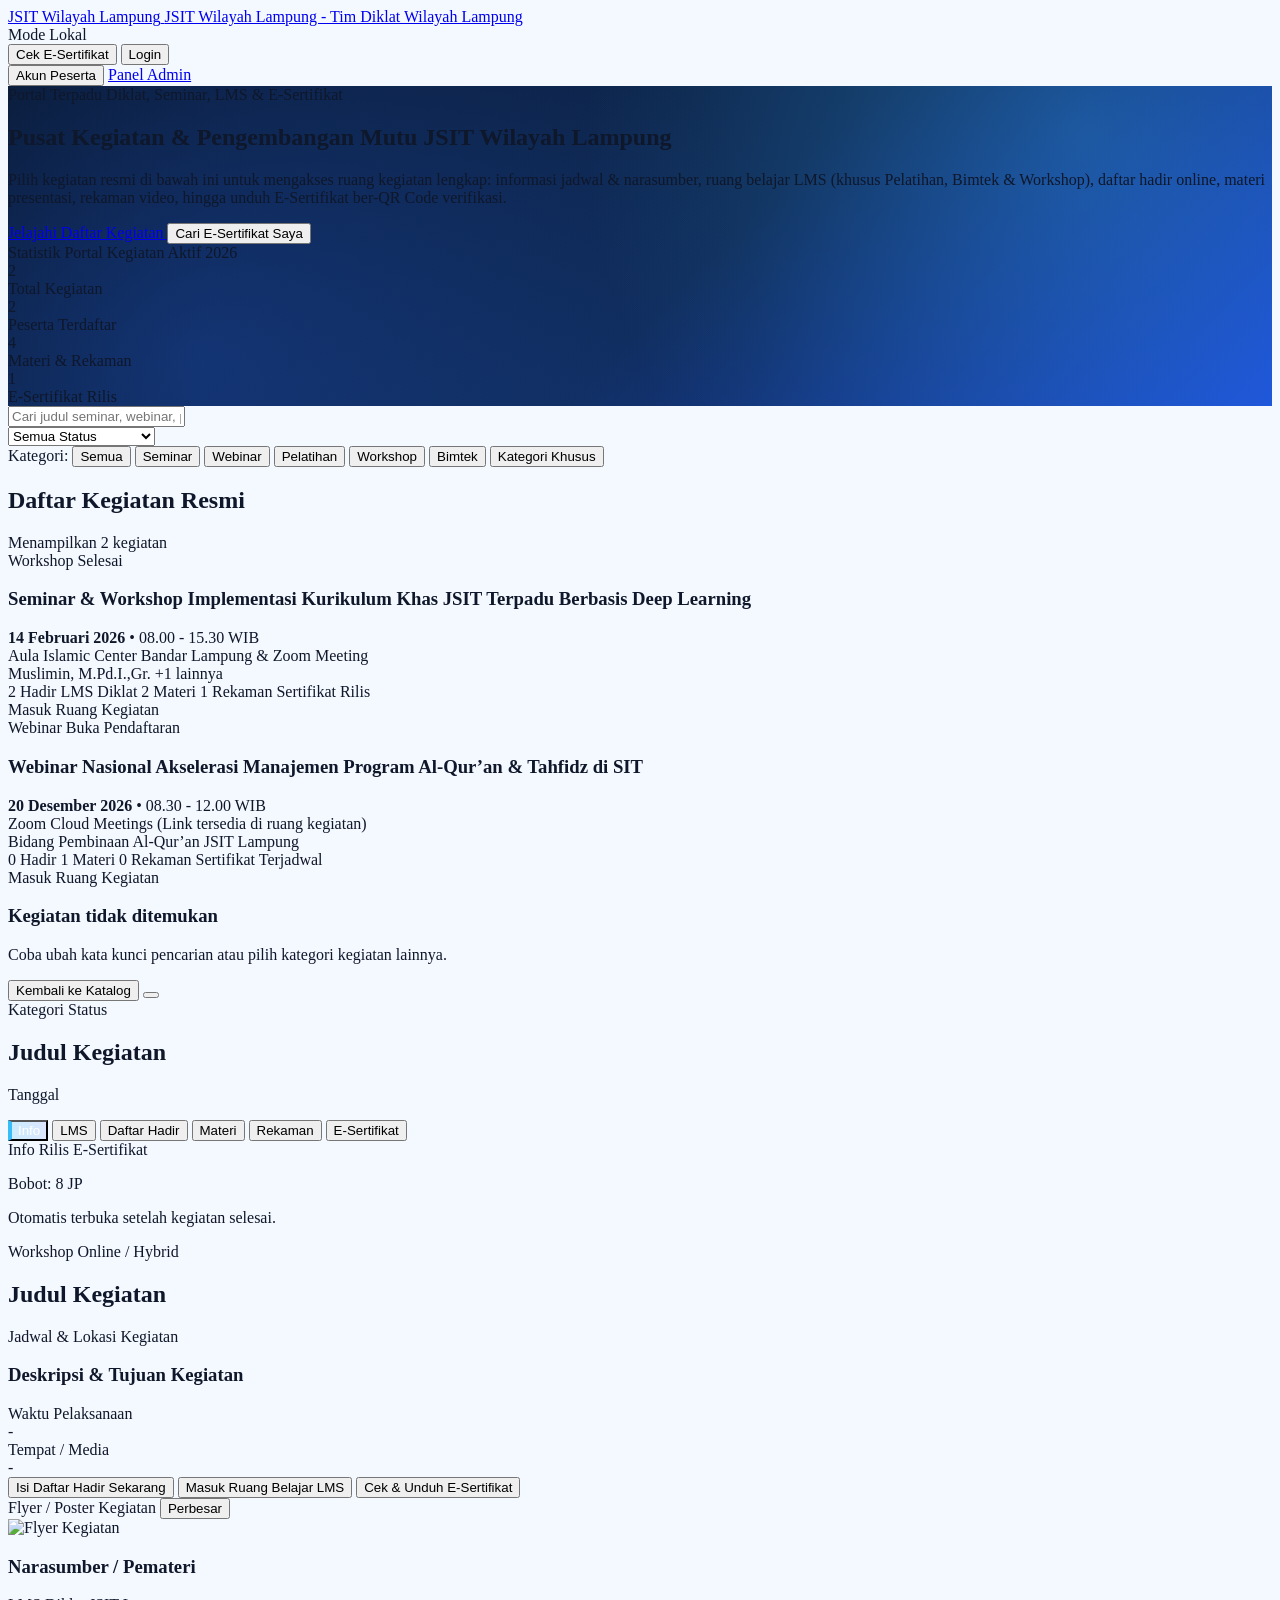
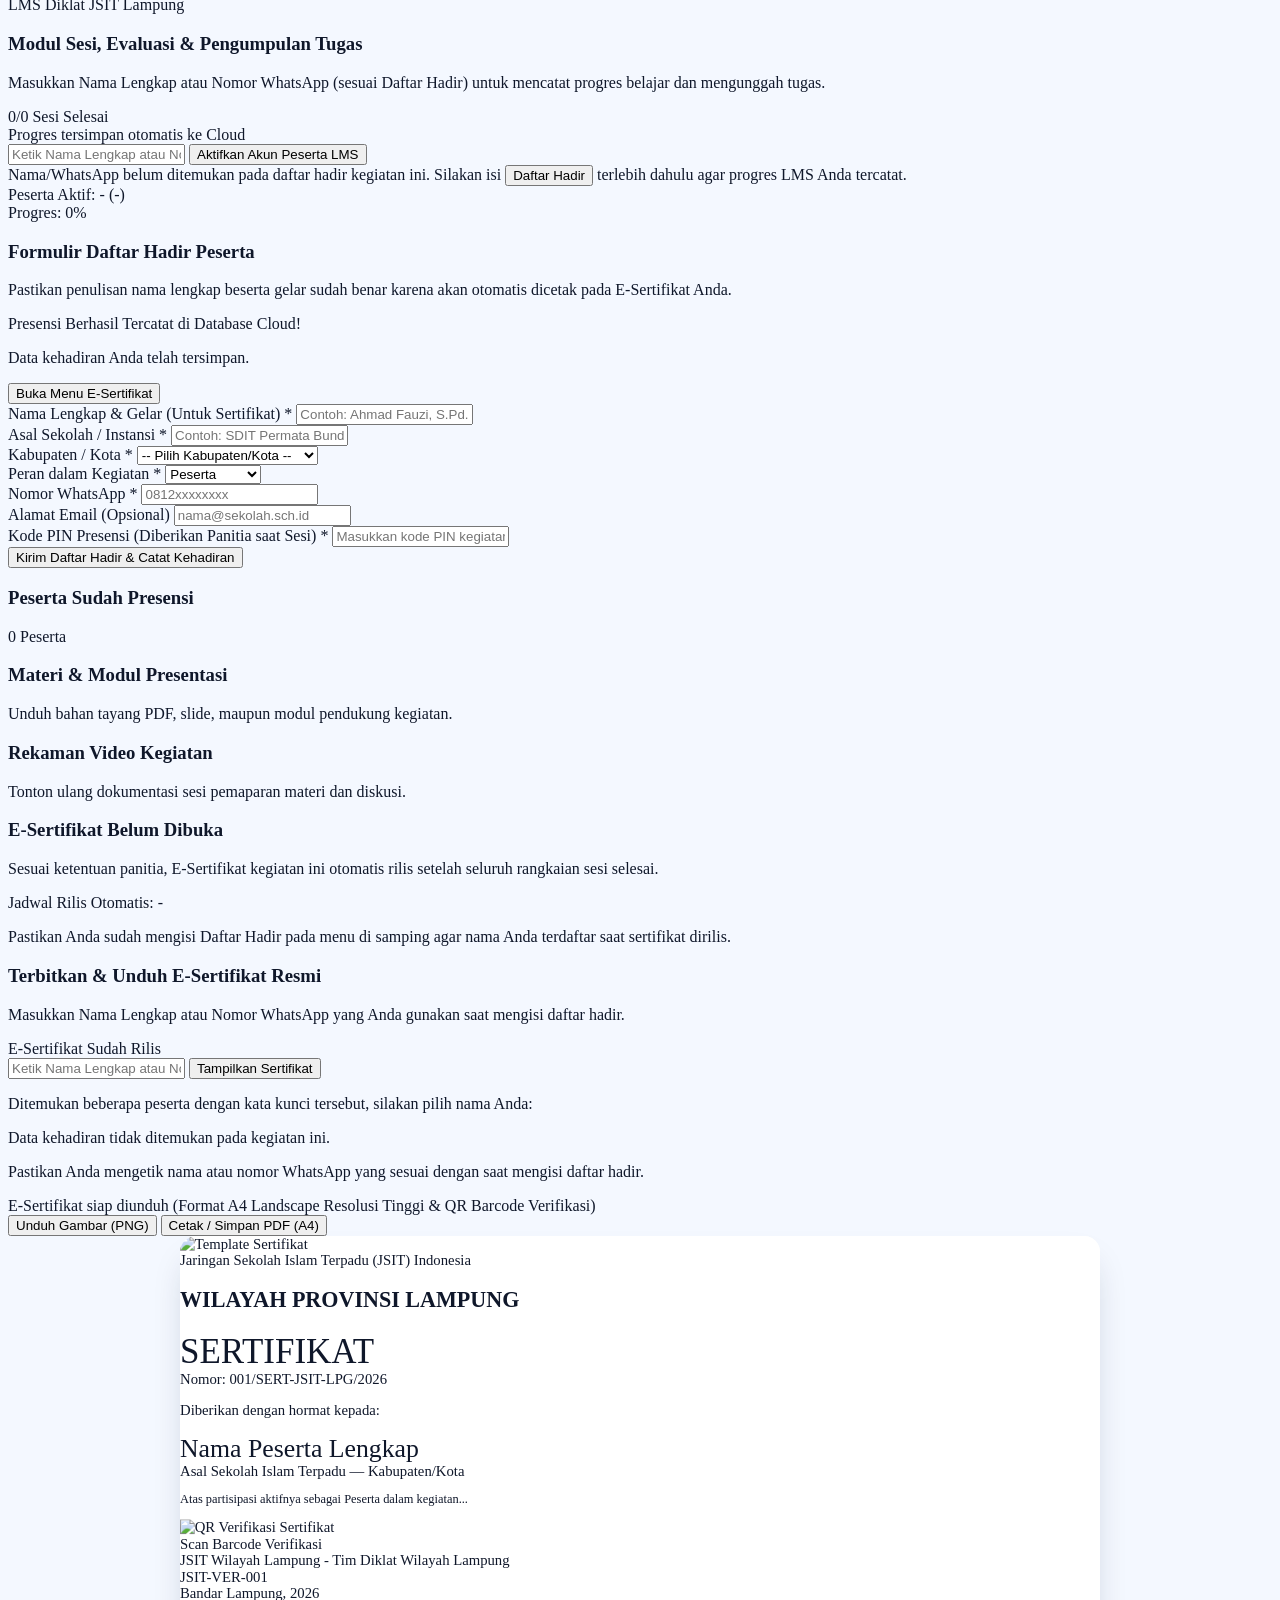
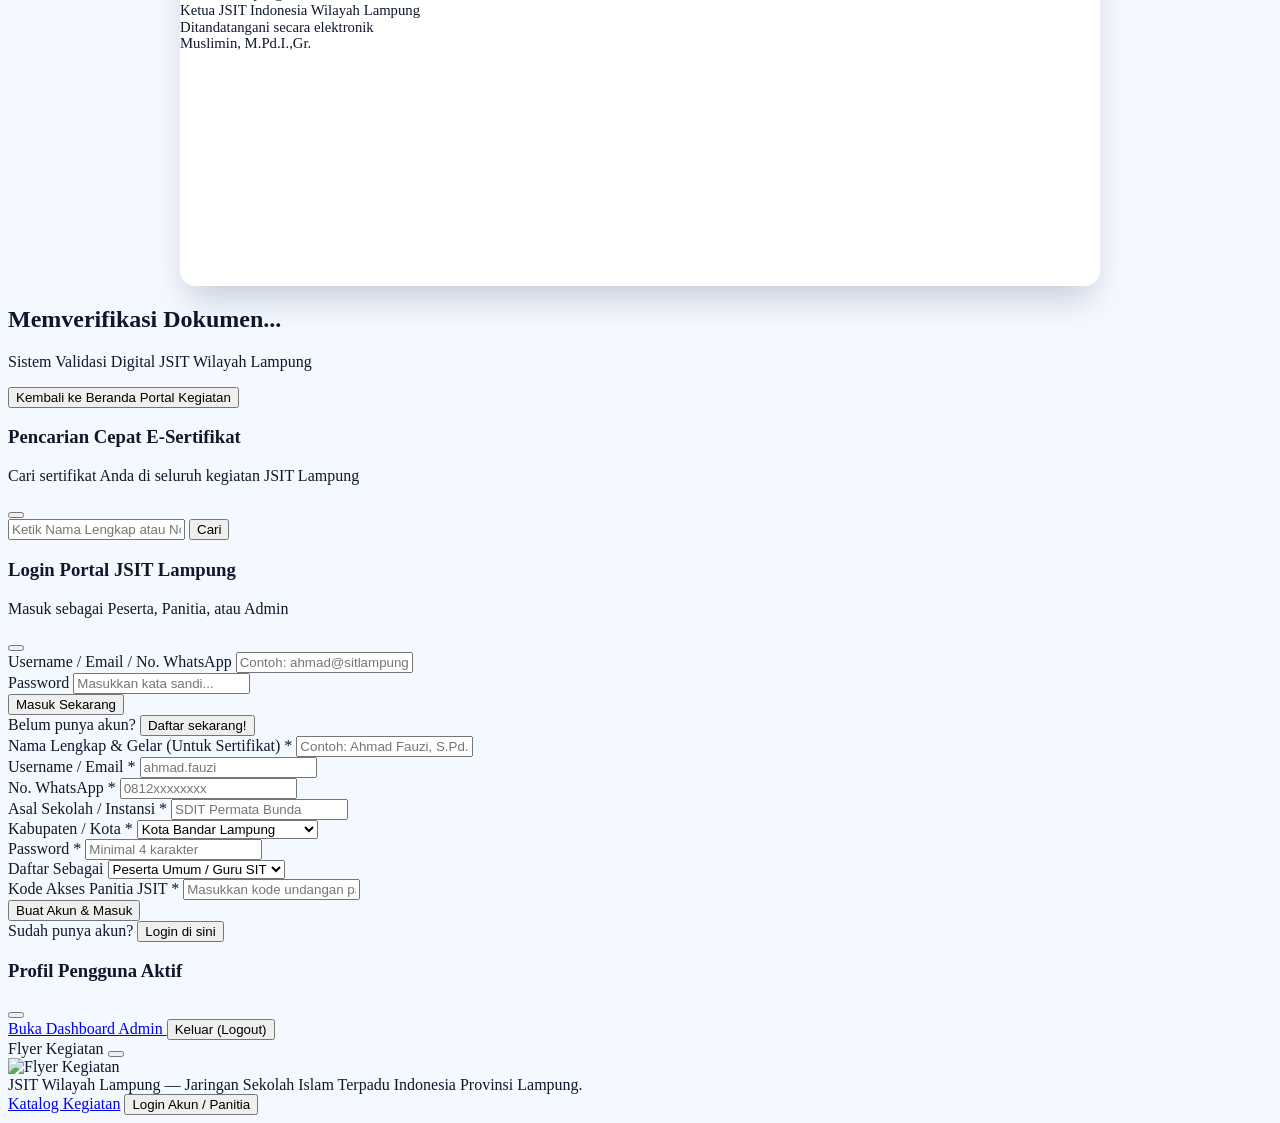
==== commit 0b6870a5: "Update index.html" ====
--- a/index.html
+++ b/index.html
@@ -34,13 +34,13 @@
 
   <!-- Lucide Icons -->
   <script src="https://unpkg.com/lucide@latest"></script>
-  <!-- QRCodeJS (Client-side QR Generator Tanpa Masalah CORS) -->
+  <!-- QRCodeJS -->
   <script src="https://cdnjs.cloudflare.com/ajax/libs/qrcodejs/1.0.0/qrcode.min.js"></script>
 
-  <!-- Firebase App (Compat SDK) & Firestore -->
+  <!-- Firebase App (Compat SDK), Auth & Firestore -->
   <script src="https://www.gstatic.com/firebasejs/10.12.2/firebase-app-compat.js"></script>
+  <script src="https://www.gstatic.com/firebasejs/10.12.2/firebase-auth-compat.js"></script>
   <script src="https://www.gstatic.com/firebasejs/10.12.2/firebase-firestore-compat.js"></script>
-  <!-- File konfigurasi Firebase terpisah -->
   <script src="firebase-config.js"></script>
 
   <style>
@@ -89,7 +89,6 @@
       user-select: none;
     }
 
-    /* Styling Cetak A4 Landscape Akurat */
     @media print {
       @page {
         size: A4 landscape;
@@ -152,11 +151,24 @@
           <span>Cek E-Sertifikat</span>
         </button>
 
-        <a href="admin.html" class="inline-flex items-center gap-1.5 px-3.5 py-2 rounded-xl bg-white/10 hover:bg-white/20 border border-white/15 text-white text-xs sm:text-sm font-semibold transition">
-          <i data-lucide="shield-check" class="w-4 h-4 text-amber-300"></i>
-          <span class="hidden sm:inline">Admin Panitia</span>
-          <span class="sm:hidden">Admin</span>
-        </a>
+        <!-- Tombol Login Multiuser (menggantikan tombol Admin Panitia) -->
+        <button id="nav-login-btn" onclick="openAuthModal('login')" class="inline-flex items-center gap-1.5 px-4 py-2 rounded-xl bg-amber-400 hover:bg-amber-300 text-navy-950 text-xs sm:text-sm font-extrabold shadow-md transition">
+          <i data-lucide="log-in" class="w-4 h-4"></i>
+          <span>Login</span>
+        </button>
+
+        <!-- Pill Akun Aktif saat User sudah Login -->
+        <div id="nav-user-menu" class="hidden items-center gap-2">
+          <button onclick="openUserProfileModal()" class="inline-flex items-center gap-2 px-3 py-1.5 rounded-xl bg-white/15 hover:bg-white/25 border border-white/20 text-white text-xs font-bold transition">
+            <i data-lucide="user-circle-2" class="w-4 h-4 text-sky-300"></i>
+            <span id="nav-user-name" class="max-w-[110px] truncate">Akun</span>
+            <span id="nav-user-role-badge" class="px-1.5 py-0.5 rounded bg-sky-400/25 text-sky-200 text-[10px] uppercase">Peserta</span>
+          </button>
+          <a id="nav-admin-panel-link" href="admin.html" class="hidden inline-flex items-center gap-1 px-3 py-1.5 rounded-xl bg-emerald-500 hover:bg-emerald-400 text-navy-950 text-xs font-extrabold transition">
+            <i data-lucide="layout-dashboard" class="w-3.5 h-3.5"></i>
+            <span>Panel Admin</span>
+          </a>
+        </div>
       </div>
     </div>
   </header>
@@ -165,7 +177,6 @@
   <!-- VIEW 1: BERANDA KATALOG KEGIATAN                                      -->
   <!-- ===================================================================== -->
   <main id="catalog-page" class="flex-1">
-    <!-- Hero Section -->
     <section class="hero-pattern text-white py-12 sm:py-16 border-b border-blue-900">
       <div class="max-w-7xl mx-auto px-4 sm:px-6 lg:px-8">
         <div class="grid grid-cols-1 lg:grid-cols-12 gap-8 items-center">
@@ -247,7 +258,6 @@
           </div>
         </div>
 
-        <!-- Filter Kategori -->
         <div class="flex flex-wrap items-center gap-2 pt-1 border-t border-slate-100">
           <span class="text-xs font-semibold text-slate-500 mr-1">Kategori:</span>
           <button onclick="setCategoryFilter('ALL')" data-cat="ALL" class="cat-pill active px-3.5 py-1.5 rounded-full text-xs font-bold bg-blue-600 text-white shadow-xs transition">Semua</button>
@@ -276,11 +286,11 @@
       </div>
     </section>
   </main>
+
   <!-- ===================================================================== -->
   <!-- VIEW 2: RUANG KEGIATAN & LMS TERPADU                                  -->
   <!-- ===================================================================== -->
   <section id="event-room-page" class="hidden flex-1 flex flex-col lg:flex-row">
-    <!-- Sidebar Ruang Kegiatan -->
     <aside id="room-sidebar" class="w-full lg:w-72 bg-navy-900 text-white border-b lg:border-b-0 lg:border-r border-blue-900/80 shrink-0 flex flex-col justify-between transition-all duration-200">
       <div>
         <div class="p-4 sm:p-5 border-b border-blue-800/70 space-y-3">
@@ -308,7 +318,6 @@
           </div>
         </div>
 
-        <!-- Menu Navigasi Ruang Kegiatan -->
         <nav id="room-sidebar-nav" class="grid grid-cols-5 lg:grid-cols-1 text-xs sm:text-sm">
           <button onclick="switchRoomTab('info')" id="room-nav-info" title="Informasi Kegiatan" class="room-nav-btn room-nav-active flex flex-col lg:flex-row items-center justify-center lg:justify-start gap-1.5 lg:gap-3 px-2 lg:px-5 py-3.5 font-bold text-blue-100 hover:bg-white/5 transition">
             <i data-lucide="info" class="w-4 h-4 text-sky-300 shrink-0"></i>
@@ -347,9 +356,7 @@
       </div>
     </aside>
 
-    <!-- Konten Utama Ruang Kegiatan -->
     <div class="flex-1 p-4 sm:p-6 lg:p-8 max-w-6xl w-full mx-auto space-y-6">
-      <!-- Header Banner Ruang Kegiatan -->
       <div class="bg-gradient-to-r from-navy-900 to-blue-800 rounded-3xl p-6 text-white shadow-lg flex flex-col md:flex-row md:items-center justify-between gap-4">
         <div class="space-y-1.5">
           <div class="flex flex-wrap items-center gap-2 text-xs">
@@ -569,11 +576,9 @@
       <!-- TAB 3: MATERI NARASUMBER -->
       <div id="room-panel-materi" class="room-panel hidden space-y-5">
         <div class="bg-white rounded-3xl p-6 border border-blue-100 shadow-xs space-y-4">
-          <div class="flex items-center justify-between">
-            <div>
-              <h3 class="font-display font-bold text-lg text-navy-900">Materi &amp; Modul Presentasi</h3>
-              <p class="text-xs text-slate-500">Unduh bahan tayang PDF, slide, maupun modul pendukung kegiatan.</p>
-            </div>
+          <div>
+            <h3 class="font-display font-bold text-lg text-navy-900">Materi &amp; Modul Presentasi</h3>
+            <p class="text-xs text-slate-500">Unduh bahan tayang PDF, slide, maupun modul pendukung kegiatan.</p>
           </div>
           <div id="materials-list" class="grid grid-cols-1 md:grid-cols-2 gap-4"></div>
         </div>
@@ -664,24 +669,21 @@
             <!-- Stage Responsif Kanvas Sertifikat 1000x707 -->
             <div class="cert-stage-wrapper border border-slate-200" id="cert-stage-wrapper">
               <div id="cert-printable-area">
-                <!-- Gambar Template Background -->
-                <img id="cert-view-bg-img" src="" alt="Template Sertifikat" crossorigin="anonymous" class="hidden absolute inset-0 w-full h-full object-fill pointer-events-none" />
-
-                <!-- Bingkai Bawaan (Aktif jika template kosong atau opsi bingkai diaktifkan admin) -->
-                <div id="cert-view-outer-border" class="absolute inset-0 border-[10px] border-blue-900 pointer-events-none"></div>
-                <div id="cert-view-inner-frame" class="absolute inset-5 border-2 border-amber-500/70 pointer-events-none"></div>
-
-                <!-- Header Kop Bawaan (Opsional sesuai pengaturan admin) -->
-                <div id="cert-view-default-header" class="absolute left-0 right-0 text-center px-12" style="top: 42px;">
+                <!-- PENTING: Tanpa atribut crossorigin="anonymous" agar gambar dari Google Drive / lh3 langsung tampil di browser! -->
+                <img id="cert-view-bg-img" src="" alt="Template Sertifikat" class="hidden absolute inset-0 w-full h-full object-fill pointer-events-none" />
+
+                <div id="cert-view-outer-border" class="hidden absolute inset-0 border-[10px] border-blue-900 pointer-events-none"></div>
+                <div id="cert-view-inner-frame" class="hidden absolute inset-5 border-2 border-amber-500/70 pointer-events-none"></div>
+
+                <div id="cert-view-default-header" class="hidden absolute left-0 right-0 text-center px-12" style="top: 42px;">
                   <div class="inline-flex items-center gap-2 px-4 py-1 rounded-full bg-blue-900 text-amber-300 text-[11px] font-bold tracking-widest uppercase">
                     Jaringan Sekolah Islam Terpadu (JSIT) Indonesia
                   </div>
                   <h2 class="font-display font-extrabold text-xl text-navy-900 tracking-wide mt-1">WILAYAH PROVINSI LAMPUNG</h2>
                 </div>
 
-                <!-- Blok Tengah Dinamis -->
                 <div id="cert-view-dynamic-block" class="absolute left-0 right-0 px-14 text-center" style="top: 158px;">
-                  <div id="cert-view-heading" class="font-display font-extrabold tracking-[0.2em] text-blue-900 uppercase" style="font-size: 38px;">
+                  <div id="cert-view-heading" class="hidden font-display font-extrabold tracking-[0.2em] text-blue-900 uppercase" style="font-size: 38px;">
                     SERTIFIKAT
                   </div>
                   <div id="cert-view-number" class="text-sm font-bold text-slate-600 mt-1">Nomor: 001/SERT-JSIT-LPG/2026</div>
@@ -700,7 +702,6 @@
                   </p>
                 </div>
 
-                <!-- Blok QR Code Verifikasi -->
                 <div id="cert-view-qr-block" class="absolute flex items-center gap-3 origin-bottom-left" style="left: 65px; bottom: 52px;">
                   <div class="p-2 bg-white rounded-xl border border-slate-300 shadow-xs">
                     <img id="cert-qr-img" src="" alt="QR Verifikasi Sertifikat" class="w-24 h-24 object-contain" />
@@ -712,7 +713,6 @@
                   </div>
                 </div>
 
-                <!-- Blok Tanda Tangan Ketua -->
                 <div id="cert-view-signer-block" class="absolute text-center w-80 origin-bottom-right" style="right: 65px; bottom: 52px;">
                   <div id="cert-view-issued" class="text-xs text-slate-700">Bandar Lampung, 2026</div>
                   <div id="cert-view-signer-title" class="text-xs font-semibold text-slate-800 mt-0.5">Ketua JSIT Indonesia Wilayah Lampung</div>
@@ -781,6 +781,144 @@
     </div>
   </div>
 
+  <!-- MODAL MULTIUSER LOGIN & PENDAFTARAN AKUN -->
+  <div id="auth-modal" class="hidden fixed inset-0 z-50 bg-navy-950/75 backdrop-blur-xs flex items-center justify-center p-4">
+    <div class="bg-white rounded-3xl max-w-md w-full p-6 sm:p-7 shadow-2xl border border-blue-100 space-y-5 max-h-[92vh] overflow-y-auto">
+      <div class="flex items-center justify-between border-b border-slate-100 pb-3">
+        <div class="flex items-center gap-2.5">
+          <div class="w-10 h-10 rounded-xl bg-gradient-to-br from-navy-900 to-blue-600 text-white flex items-center justify-center shadow-sm">
+            <i data-lucide="user-check" class="w-5 h-5"></i>
+          </div>
+          <div>
+            <h3 id="auth-modal-title" class="font-display font-extrabold text-base sm:text-lg text-navy-900">Login Portal JSIT Lampung</h3>
+            <p id="auth-modal-subtitle" class="text-[11px] text-slate-500">Masuk sebagai Peserta, Panitia, atau Admin</p>
+          </div>
+        </div>
+        <button onclick="closeAuthModal()" class="p-1.5 rounded-lg text-slate-400 hover:text-slate-700 hover:bg-slate-100">
+          <i data-lucide="x" class="w-5 h-5"></i>
+        </button>
+      </div>
+
+      <div id="auth-feedback-box" class="hidden p-3 rounded-2xl text-xs font-semibold"></div>
+
+      <!-- FORM LOGIN -->
+      <form id="portal-login-form" onsubmit="handlePortalLogin(event)" class="space-y-4">
+        <div>
+          <label class="block text-xs font-bold text-slate-700 mb-1">Username / Email / No. WhatsApp</label>
+          <input type="text" id="auth-login-user" required placeholder="Contoh: ahmad@sitlampung.id atau admin" class="w-full px-3.5 py-2.5 rounded-xl border border-slate-200 text-sm focus:outline-none focus:ring-2 focus:ring-blue-500" />
+        </div>
+        <div>
+          <label class="block text-xs font-bold text-slate-700 mb-1">Password</label>
+          <input type="password" id="auth-login-pass" required placeholder="Masukkan kata sandi..." class="w-full px-3.5 py-2.5 rounded-xl border border-slate-200 text-sm focus:outline-none focus:ring-2 focus:ring-blue-500" />
+        </div>
+        <button type="submit" id="btn-portal-login" class="w-full py-3 rounded-xl bg-blue-600 hover:bg-blue-700 text-white font-bold text-sm shadow-md shadow-blue-600/20 transition">
+          Masuk Sekarang
+        </button>
+
+        <div class="pt-3 border-t border-slate-100 text-center text-xs text-slate-600">
+          Belum punya akun?
+          <button type="button" onclick="switchAuthMode('register')" class="font-extrabold text-blue-600 hover:text-blue-800 underline ml-1">
+            Daftar sekarang!
+          </button>
+        </div>
+      </form>
+
+      <!-- FORM DAFTAR AKUN BARU -->
+      <form id="portal-register-form" onsubmit="handlePortalRegister(event)" class="hidden space-y-3.5">
+        <div>
+          <label class="block text-xs font-bold text-slate-700 mb-1">Nama Lengkap &amp; Gelar (Untuk Sertifikat) *</label>
+          <input type="text" id="reg-fullname" required placeholder="Contoh: Ahmad Fauzi, S.Pd." class="w-full px-3.5 py-2 rounded-xl border border-slate-200 text-sm" />
+        </div>
+        <div class="grid grid-cols-1 sm:grid-cols-2 gap-3">
+          <div>
+            <label class="block text-xs font-bold text-slate-700 mb-1">Username / Email *</label>
+            <input type="text" id="reg-username" required placeholder="ahmad.fauzi" class="w-full px-3.5 py-2 rounded-xl border border-slate-200 text-sm" />
+          </div>
+          <div>
+            <label class="block text-xs font-bold text-slate-700 mb-1">No. WhatsApp *</label>
+            <input type="tel" id="reg-phone" required placeholder="0812xxxxxxxx" class="w-full px-3.5 py-2 rounded-xl border border-slate-200 text-sm" />
+          </div>
+        </div>
+        <div class="grid grid-cols-1 sm:grid-cols-2 gap-3">
+          <div>
+            <label class="block text-xs font-bold text-slate-700 mb-1">Asal Sekolah / Instansi *</label>
+            <input type="text" id="reg-school" required placeholder="SDIT Permata Bunda" class="w-full px-3.5 py-2 rounded-xl border border-slate-200 text-sm" />
+          </div>
+          <div>
+            <label class="block text-xs font-bold text-slate-700 mb-1">Kabupaten / Kota *</label>
+            <select id="reg-region" required class="w-full px-3 py-2 rounded-xl border border-slate-200 text-sm bg-white">
+              <option value="Kota Bandar Lampung">Kota Bandar Lampung</option>
+              <option value="Kota Metro">Kota Metro</option>
+              <option value="Kab. Lampung Selatan">Kab. Lampung Selatan</option>
+              <option value="Kab. Lampung Tengah">Kab. Lampung Tengah</option>
+              <option value="Kab. Lampung Timur">Kab. Lampung Timur</option>
+              <option value="Kab. Lampung Utara">Kab. Lampung Utara</option>
+              <option value="Kab. Lampung Barat">Kab. Lampung Barat</option>
+              <option value="Kab. Pesawaran">Kab. Pesawaran</option>
+              <option value="Kab. Pringsewu">Kab. Pringsewu</option>
+              <option value="Kab. Tanggamus">Kab. Tanggamus</option>
+              <option value="Kab. Tulang Bawang">Kab. Tulang Bawang</option>
+              <option value="Kab. Tulang Bawang Barat">Kab. Tulang Bawang Barat</option>
+              <option value="Kab. Mesuji">Kab. Mesuji</option>
+              <option value="Kab. Way Kanan">Kab. Way Kanan</option>
+              <option value="Kab. Pesisir Barat">Kab. Pesisir Barat</option>
+              <option value="Luar Provinsi Lampung">Luar Provinsi Lampung</option>
+            </select>
+          </div>
+        </div>
+        <div class="grid grid-cols-1 sm:grid-cols-2 gap-3">
+          <div>
+            <label class="block text-xs font-bold text-slate-700 mb-1">Password *</label>
+            <input type="password" id="reg-password" required minlength="4" placeholder="Minimal 4 karakter" class="w-full px-3.5 py-2 rounded-xl border border-slate-200 text-sm" />
+          </div>
+          <div>
+            <label class="block text-xs font-bold text-slate-700 mb-1">Daftar Sebagai</label>
+            <select id="reg-role" onchange="togglePanitiaCodeInput()" class="w-full px-3 py-2 rounded-xl border border-slate-200 text-sm bg-white">
+              <option value="peserta">Peserta Umum / Guru SIT</option>
+              <option value="panitia">Admin / Panitia Diklat</option>
+            </select>
+          </div>
+        </div>
+        <div id="reg-panitia-code-wrap" class="hidden p-3 rounded-xl bg-amber-50 border border-amber-200">
+          <label class="block text-xs font-bold text-amber-900 mb-1">Kode Akses Panitia JSIT *</label>
+          <input type="text" id="reg-panitia-code" placeholder="Masukkan kode undangan panitia" class="w-full px-3 py-1.5 rounded-lg border border-amber-300 bg-white text-xs" />
+        </div>
+
+        <button type="submit" id="btn-portal-register" class="w-full py-3 rounded-xl bg-emerald-600 hover:bg-emerald-700 text-white font-bold text-sm shadow-md transition">
+          Buat Akun &amp; Masuk
+        </button>
+
+        <div class="pt-2 border-t border-slate-100 text-center text-xs text-slate-600">
+          Sudah punya akun?
+          <button type="button" onclick="switchAuthMode('login')" class="font-extrabold text-blue-600 hover:underline ml-1">
+            Login di sini
+          </button>
+        </div>
+      </form>
+    </div>
+  </div>
+
+  <!-- MODAL PROFIL PENGGUNA AKTIF -->
+  <div id="user-profile-modal" class="hidden fixed inset-0 z-50 bg-navy-950/75 backdrop-blur-xs flex items-center justify-center p-4">
+    <div class="bg-white rounded-3xl max-w-md w-full p-6 shadow-2xl border border-blue-100 space-y-4">
+      <div class="flex items-center justify-between border-b border-slate-100 pb-3">
+        <h3 class="font-display font-bold text-base text-navy-900">Profil Pengguna Aktif</h3>
+        <button onclick="closeUserProfileModal()" class="p-1.5 rounded-lg text-slate-400 hover:text-slate-700">
+          <i data-lucide="x" class="w-5 h-5"></i>
+        </button>
+      </div>
+      <div id="user-profile-details" class="space-y-2 text-xs"></div>
+      <div class="flex flex-wrap gap-2 pt-2">
+        <a id="profile-go-admin-btn" href="admin.html" class="hidden flex-1 text-center py-2.5 rounded-xl bg-blue-600 hover:bg-blue-700 text-white font-bold text-xs">
+          Buka Dashboard Admin
+        </a>
+        <button onclick="handlePortalLogout()" class="flex-1 py-2.5 rounded-xl bg-rose-50 hover:bg-rose-600 text-rose-700 hover:text-white font-bold text-xs transition">
+          Keluar (Logout)
+        </button>
+      </div>
+    </div>
+  </div>
+
   <!-- MODAL LIGHTBOX FLYER KEGIATAN -->
   <div id="flyer-lightbox-modal" onclick="closeFlyerLightbox()" class="hidden fixed inset-0 z-50 bg-navy-950/85 backdrop-blur-xs flex items-center justify-center p-4">
     <div onclick="event.stopPropagation()" class="relative max-w-2xl w-full bg-white rounded-3xl p-3 shadow-2xl space-y-2">
@@ -804,7 +942,7 @@
       </div>
       <div class="flex items-center gap-4">
         <a href="#beranda" onclick="showCatalogHome(event)" class="hover:text-white transition">Katalog Kegiatan</a>
-        <a href="admin.html" class="text-sky-300 hover:text-white font-semibold transition">Login Admin Panitia</a>
+        <button onclick="openAuthModal('login')" class="text-sky-300 hover:text-white font-semibold transition">Login Akun / Panitia</button>
       </div>
     </div>
   </footer>
@@ -812,6 +950,10 @@
   <script>
     const STORAGE_KEY_EVENTS = 'jsit_lampung_events_v3';
     const STORAGE_KEY_SETTINGS = 'jsit_lampung_settings_v3';
+    const STORAGE_KEY_USERS = 'jsit_lampung_users_v3';
+    const SESSION_KEY_CURRENT_USER = 'jsit_lampung_current_user_v3';
+    const ADMIN_SESSION_KEY = 'jsit_lampung_admin_auth_v3';
+    const PANITIA_INVITE_CODE = 'JSITLAMPUNG2026';
 
     const DEFAULT_SETTINGS = {
       orgName: 'JSIT Wilayah Lampung',
@@ -944,6 +1086,7 @@
 
     let eventsData = [];
     let settingsData = { ...DEFAULT_SETTINGS };
+    let currentUser = null;
     let currentCategory = 'ALL';
     let activeEventId = null;
     let activeRoomTab = 'info';
@@ -1121,8 +1264,332 @@
       if (elSub) elSub.textContent = settingsData.orgSub || DEFAULT_SETTINGS.orgSub;
     }
 
+    /* ===================================================================== */
+    /* MULTIUSER AUTHENTICATION (PESERTA & PANITIA / ADMIN)                  */
+    /* ===================================================================== */
+    function getStoredUsers() {
+      try {
+        const raw = localStorage.getItem(STORAGE_KEY_USERS);
+        return raw ? JSON.parse(raw) : [];
+      } catch (e) {
+        return [];
+      }
+    }
+
+    function saveStoredUsers(users) {
+      try {
+        localStorage.setItem(STORAGE_KEY_USERS, JSON.stringify(users));
+      } catch (e) {}
+    }
+
+    function loadSessionUser() {
+      try {
+        const raw = sessionStorage.getItem(SESSION_KEY_CURRENT_USER) || localStorage.getItem(SESSION_KEY_CURRENT_USER);
+        if (raw) {
+          currentUser = JSON.parse(raw);
+          updateNavbarAuthUI();
+        }
+      } catch (e) {}
+    }
+
+    function setSessionUser(userObj) {
+      currentUser = userObj;
+      try {
+        if (userObj) {
+          const serialized = JSON.stringify(userObj);
+          sessionStorage.setItem(SESSION_KEY_CURRENT_USER, serialized);
+          localStorage.setItem(SESSION_KEY_CURRENT_USER, serialized);
+          if (userObj.role === 'admin' || userObj.role === 'panitia') {
+            sessionStorage.setItem(ADMIN_SESSION_KEY, '1');
+            sessionStorage.setItem('jsit_lampung_admin_user_v3', serialized);
+          }
+        } else {
+          sessionStorage.removeItem(SESSION_KEY_CURRENT_USER);
+          localStorage.removeItem(SESSION_KEY_CURRENT_USER);
+          sessionStorage.removeItem(ADMIN_SESSION_KEY);
+          sessionStorage.removeItem('jsit_lampung_admin_user_v3');
+        }
+      } catch (e) {}
+      updateNavbarAuthUI();
+      autofillFormsFromCurrentUser();
+    }
+
+    function updateNavbarAuthUI() {
+      const loginBtn = document.getElementById('nav-login-btn');
+      const userMenu = document.getElementById('nav-user-menu');
+      const adminLink = document.getElementById('nav-admin-panel-link');
+      if (!loginBtn || !userMenu) return;
+
+      if (currentUser) {
+        loginBtn.classList.add('hidden');
+        userMenu.classList.remove('hidden');
+        userMenu.classList.add('flex');
+        document.getElementById('nav-user-name').textContent = currentUser.fullName || currentUser.username;
+        const isStaff = currentUser.role === 'admin' || currentUser.role === 'panitia';
+        document.getElementById('nav-user-role-badge').textContent = isStaff ? 'Admin' : 'Peserta';
+        if (adminLink) adminLink.classList.toggle('hidden', !isStaff);
+      } else {
+        loginBtn.classList.remove('hidden');
+        userMenu.classList.add('hidden');
+        userMenu.classList.remove('flex');
+        if (adminLink) adminLink.classList.add('hidden');
+      }
+      if (window.lucide) lucide.createIcons();
+    }
+
+    function autofillFormsFromCurrentUser() {
+      if (!currentUser) return;
+      const attName = document.getElementById('att-name');
+      const attSchool = document.getElementById('att-school');
+      const attRegion = document.getElementById('att-region');
+      const attPhone = document.getElementById('att-phone');
+      const certSearch = document.getElementById('cert-search-query');
+      const lmsSearch = document.getElementById('lms-learner-query');
+
+      if (attName && !attName.value && currentUser.fullName) attName.value = currentUser.fullName;
+      if (attSchool && !attSchool.value && currentUser.school) attSchool.value = currentUser.school;
+      if (attRegion && !attRegion.value && currentUser.region) attRegion.value = currentUser.region;
+      if (attPhone && !attPhone.value && currentUser.phone) attPhone.value = currentUser.phone;
+      if (certSearch && !certSearch.value && currentUser.fullName) certSearch.value = currentUser.fullName;
+      if (lmsSearch && !lmsSearch.value && currentUser.fullName) lmsSearch.value = currentUser.fullName;
+    }
+
+    function openAuthModal(mode = 'login') {
+      document.getElementById('auth-modal').classList.remove('hidden');
+      switchAuthMode(mode);
+      if (window.lucide) lucide.createIcons();
+    }
+
+    function closeAuthModal() {
+      document.getElementById('auth-modal').classList.add('hidden');
+    }
+
+    function switchAuthMode(mode) {
+      const loginForm = document.getElementById('portal-login-form');
+      const regForm = document.getElementById('portal-register-form');
+      const fb = document.getElementById('auth-feedback-box');
+      fb.classList.add('hidden');
+
+      if (mode === 'register') {
+        loginForm.classList.add('hidden');
+        regForm.classList.remove('hidden');
+        document.getElementById('auth-modal-title').textContent = 'Daftar Akun Baru';
+        document.getElementById('auth-modal-subtitle').textContent = 'Buat akun Peserta atau Panitia JSIT Wilayah Lampung';
+      } else {
+        regForm.classList.add('hidden');
+        loginForm.classList.remove('hidden');
+        document.getElementById('auth-modal-title').textContent = 'Login Portal JSIT Lampung';
+        document.getElementById('auth-modal-subtitle').textContent = 'Masuk dengan Username/Email dan Password Anda';
+      }
+    }
+
+    function togglePanitiaCodeInput() {
+      const role = document.getElementById('reg-role').value;
+      const wrap = document.getElementById('reg-panitia-code-wrap');
+      const inp = document.getElementById('reg-panitia-code');
+      if (role === 'panitia') {
+        wrap.classList.remove('hidden');
+        inp.required = true;
+      } else {
+        wrap.classList.add('hidden');
+        inp.required = false;
+      }
+    }
+
+    function showAuthFeedback(msg, isError = true) {
+      const box = document.getElementById('auth-feedback-box');
+      box.textContent = msg;
+      box.className = isError
+        ? 'p-3 rounded-2xl text-xs font-semibold bg-rose-50 border border-rose-200 text-rose-700'
+        : 'p-3 rounded-2xl text-xs font-semibold bg-emerald-50 border border-emerald-200 text-emerald-800';
+      box.classList.remove('hidden');
+    }
+
+    async function handlePortalLogin(e) {
+      e.preventDefault();
+      const loginId = document.getElementById('auth-login-user').value.trim();
+      const pass = document.getElementById('auth-login-pass').value;
+      const btn = document.getElementById('btn-portal-login');
+      btn.disabled = true;
+      btn.textContent = 'Memverifikasi...';
+
+      try {
+        // 1. Cek Admin Utama bawaan
+        if ((loginId.toLowerCase() === 'admin' || loginId.toLowerCase() === 'admin@jsitlampung.or.id') && pass === 'jsitlampung2026') {
+          const adminUser = {
+            id: 'admin-master',
+            username: 'admin',
+            fullName: 'Administrator Utama JSIT Lampung',
+            school: 'JSIT Wilayah Lampung',
+            region: 'Kota Bandar Lampung',
+            role: 'admin'
+          };
+          setSessionUser(adminUser);
+          closeAuthModal();
+          window.location.href = 'admin.html';
+          return;
+        }
+
+        // 2. Cek Firebase Auth jika format email
+        if (typeof firebase !== 'undefined' && firebase.auth && loginId.includes('@')) {
+          try {
+            const cred = await firebase.auth().signInWithEmailAndPassword(loginId, pass);
+            const staffUser = {
+              id: cred.user.uid,
+              username: loginId,
+              fullName: cred.user.displayName || loginId.split('@')[0],
+              school: 'JSIT Wilayah Lampung',
+              role: 'admin'
+            };
+            setSessionUser(staffUser);
+            closeAuthModal();
+            window.location.href = 'admin.html';
+            return;
+          } catch (fbErr) {
+            // Lanjut cek database users Firestore / lokal
+          }
+        }
+
+        // 3. Cek database users Firestore & LocalStorage
+        let matchedUser = null;
+        if (isFirebaseReady && db) {
+          try {
+            const snap = await db.collection('users').get();
+            snap.forEach(doc => {
+              const u = { id: doc.id, ...doc.data() };
+              const idMatch = (u.username || '').toLowerCase() === loginId.toLowerCase() ||
+                (u.phone || '').replace(/\D/g, '') === loginId.replace(/\D/g, '') && loginId.replace(/\D/g, '').length >= 6;
+              if (idMatch && u.password === pass) {
+                matchedUser = u;
+              }
+            });
+          } catch (err) {}
+        }
+
+        if (!matchedUser) {
+          const localUsers = getStoredUsers();
+          matchedUser = localUsers.find(u => {
+            const idMatch = (u.username || '').toLowerCase() === loginId.toLowerCase() ||
+              ((u.phone || '').replace(/\D/g, '') === loginId.replace(/\D/g, '') && loginId.replace(/\D/g, '').length >= 6);
+            return idMatch && u.password === pass;
+          });
+        }
+
+        if (!matchedUser) {
+          throw new Error('Username/Email atau Password tidak ditemukan. Silakan periksa kembali atau klik "Daftar sekarang!".');
+        }
+
+        const { password, ...safeUser } = matchedUser;
+        setSessionUser(safeUser);
+        closeAuthModal();
+
+        if (safeUser.role === 'admin' || safeUser.role === 'panitia') {
+          window.location.href = 'admin.html';
+        }
+      } catch (err) {
+        showAuthFeedback(err.message, true);
+      } finally {
+        btn.disabled = false;
+        btn.textContent = 'Masuk Sekarang';
+      }
+    }
+
+    async function handlePortalRegister(e) {
+      e.preventDefault();
+      const fullName = document.getElementById('reg-fullname').value.trim();
+      const username = document.getElementById('reg-username').value.trim();
+      const phone = document.getElementById('reg-phone').value.trim();
+      const school = document.getElementById('reg-school').value.trim();
+      const region = document.getElementById('reg-region').value;
+      const password = document.getElementById('reg-password').value;
+      const role = document.getElementById('reg-role').value;
+      const inviteCode = document.getElementById('reg-panitia-code').value.trim();
+
+      if (role === 'panitia' && inviteCode.toUpperCase() !== PANITIA_INVITE_CODE) {
+        showAuthFeedback('Kode Akses Panitia JSIT tidak sesuai. Pilih peran "Peserta Umum / Guru SIT" jika Anda peserta kegiatan.', true);
+        return;
+      }
+
+      const btn = document.getElementById('btn-portal-register');
+      btn.disabled = true;
+      btn.textContent = 'Mendaftarkan Akun...';
+
+      try {
+        const localUsers = getStoredUsers();
+        if (localUsers.some(u => (u.username || '').toLowerCase() === username.toLowerCase())) {
+          throw new Error('Username/Email tersebut sudah terdaftar. Silakan gunakan yang lain atau langsung Login.');
+        }
+
+        const userId = 'usr-' + Date.now();
+        const newUser = {
+          id: userId,
+          fullName,
+          username,
+          phone,
+          school,
+          region,
+          password,
+          role: role === 'panitia' ? 'panitia' : 'peserta',
+          createdAt: Date.now()
+        };
+
+        localUsers.push(newUser);
+        saveStoredUsers(localUsers);
+
+        if (isFirebaseReady && db) {
+          try {
+            await db.collection('users').doc(userId).set(newUser);
+          } catch (err) {}
+        }
+
+        const { password: _, ...safeUser } = newUser;
+        setSessionUser(safeUser);
+        closeAuthModal();
+
+        if (safeUser.role === 'panitia') {
+          window.location.href = 'admin.html';
+        }
+      } catch (err) {
+        showAuthFeedback(err.message, true);
+      } finally {
+        btn.disabled = false;
+        btn.textContent = 'Buat Akun & Masuk';
+      }
+    }
+
+    function openUserProfileModal() {
+      if (!currentUser) return;
+      const box = document.getElementById('user-profile-details');
+      const isStaff = currentUser.role === 'admin' || currentUser.role === 'panitia';
+      box.innerHTML = `
+        <div class="p-3.5 rounded-2xl bg-blue-50/60 border border-blue-100 space-y-1.5">
+          <div class="flex justify-between"><span class="text-slate-500">Nama Lengkap</span><strong class="text-navy-900">${escapeHtml(currentUser.fullName)}</strong></div>
+          <div class="flex justify-between"><span class="text-slate-500">Username / Email</span><strong class="text-navy-900">${escapeHtml(currentUser.username)}</strong></div>
+          <div class="flex justify-between"><span class="text-slate-500">Sekolah / Instansi</span><strong class="text-navy-900">${escapeHtml(currentUser.school || '-')}</strong></div>
+          <div class="flex justify-between"><span class="text-slate-500">Wilayah</span><strong class="text-navy-900">${escapeHtml(currentUser.region || '-')}</strong></div>
+          <div class="flex justify-between"><span class="text-slate-500">Hak Akses</span><strong class="uppercase text-blue-700">${isStaff ? 'Admin / Panitia' : 'Peserta Kegiatan'}</strong></div>
+        </div>
+      `;
+      const goAdminBtn = document.getElementById('profile-go-admin-btn');
+      if (goAdminBtn) goAdminBtn.classList.toggle('hidden', !isStaff);
+      document.getElementById('user-profile-modal').classList.remove('hidden');
+    }
+
+    function closeUserProfileModal() {
+      document.getElementById('user-profile-modal').classList.add('hidden');
+    }
+
+    function handlePortalLogout() {
+      setSessionUser(null);
+      closeUserProfileModal();
+    }
+
+    /* ===================================================================== */
+    /* INISIALISASI FIREBASE & SINKRONISASI DATA                             */
+    /* ===================================================================== */
     async function initFirebaseAndSync() {
       loadLocalFallback();
+      loadSessionUser();
       applyBrandHeader();
       renderEvents();
 
@@ -1363,10 +1830,6 @@
         if (footerBox) footerBox.classList.add('lg:hidden');
         if (backBtn) backBtn.classList.add('hidden');
         document.querySelectorAll('.room-sidebar-label').forEach(el => el.classList.add('lg:hidden'));
-        document.querySelectorAll('.room-nav-btn').forEach(btn => {
-          btn.classList.remove('md:justify-start');
-          btn.classList.add('md:justify-center');
-        });
       } else {
         aside.classList.remove('lg:w-20');
         aside.classList.add('lg:w-72');
@@ -1374,10 +1837,6 @@
         if (footerBox) footerBox.classList.remove('lg:hidden');
         if (backBtn) backBtn.classList.remove('hidden');
         document.querySelectorAll('.room-sidebar-label').forEach(el => el.classList.remove('lg:hidden'));
-        document.querySelectorAll('.room-nav-btn').forEach(btn => {
-          btn.classList.remove('md:justify-center');
-          btn.classList.add('md:justify-start');
-        });
       }
     }
 
@@ -1424,6 +1883,7 @@
       document.getElementById('cert-not-found').classList.add('hidden');
       document.getElementById('cert-multiple-matches').classList.add('hidden');
 
+      autofillFormsFromCurrentUser();
       subscribeEventAttendees(eventId);
       refreshActiveRoomUI();
       switchRoomTab(initialTab);
@@ -1778,6 +2238,17 @@
 
       if (tabName === 'sertifikat') {
         setTimeout(fitCertificateToStage, 30);
+        // Jika user sedang login, otomatis cari dan tampilkan sertifikatnya!
+        const ev = eventsData.find(item => item.id === activeEventId);
+        if (ev && currentUser && isCertificateReleased(ev)) {
+          const matchedAtt = (ev.attendees || []).find(a =>
+            (a.name || '').toLowerCase() === (currentUser.fullName || '').toLowerCase() ||
+            ((a.phone || '').replace(/\D/g, '') === (currentUser.phone || '').replace(/\D/g, '') && (currentUser.phone || '').replace(/\D/g, '').length >= 6)
+          );
+          if (matchedAtt) {
+            renderCertificateForAttendee(ev, matchedAtt);
+          }
+        }
       }
       if (window.lucide) lucide.createIcons();
     }
@@ -1838,6 +2309,7 @@
         role,
         phone,
         email,
+        userId: currentUser ? currentUser.id : '',
         timestamp,
         createdAt: Date.now()
       };
@@ -1857,6 +2329,7 @@
         if (lmsSearchEl) lmsSearchEl.value = name;
 
         document.getElementById('attendance-form').reset();
+        autofillFormsFromCurrentUser();
         const banner = document.getElementById('att-success-banner');
         const msg = document.getElementById('att-success-msg');
         msg.textContent = isCertificateReleased(ev)
@@ -2000,7 +2473,7 @@
 
       const activeTemplateUrl = (certCfg.templateBg && certCfg.templateBg.trim())
         ? certCfg.templateBg.trim()
-        : (settingsData.defaultCertTemplate || '');
+        : (settingsData.defaultCertTemplate || DEFAULT_SETTINGS.defaultCertTemplate);
 
       if (activeTemplateUrl) {
         applyImageWithDriveFallback(bgImg, activeTemplateUrl);
@@ -2161,6 +2634,10 @@
         const bgLoaded = await loadCanvasImage(activeTemplateUrl);
         if (bgLoaded) {
           ctx.drawImage(bgLoaded, 0, 0, 1000, 707);
+        } else {
+          // Jika background Google Drive memblokir CORS canvas export, arahkan ke Print/Save PDF A4 agar template tetap tercetak 100% utuh!
+          printCertificateA4();
+          return;
         }
       }
 
@@ -2283,11 +2760,15 @@
       ctx.font = `800 ${14 * sScale}px "Plus Jakarta Sans", sans-serif`;
       ctx.fillText(signerName, sCenterX, sBottomY);
 
-      const safeFile = att.name.replace(/[^a-zA-Z0-9]/g, '_');
-      const link = document.createElement('a');
-      link.download = `E-Sertifikat_JSIT_Lampung_${safeFile}.png`;
-      link.href = canvas.toDataURL('image/png');
-      link.click();
+      try {
+        const safeFile = att.name.replace(/[^a-zA-Z0-9]/g, '_');
+        const link = document.createElement('a');
+        link.download = `E-Sertifikat_JSIT_Lampung_${safeFile}.png`;
+        link.href = canvas.toDataURL('image/png');
+        link.click();
+      } catch (secErr) {
+        printCertificateA4();
+      }
     }
 
     function printCertificateA4() {
@@ -2443,6 +2924,10 @@
 
     function openGlobalCertModal() {
       document.getElementById('global-cert-modal').classList.remove('hidden');
+      const inp = document.getElementById('global-cert-input');
+      if (inp && currentUser && currentUser.fullName && !inp.value) {
+        inp.value = currentUser.fullName;
+      }
       document.getElementById('global-cert-results').innerHTML = '';
       if (window.lucide) lucide.createIcons();
     }
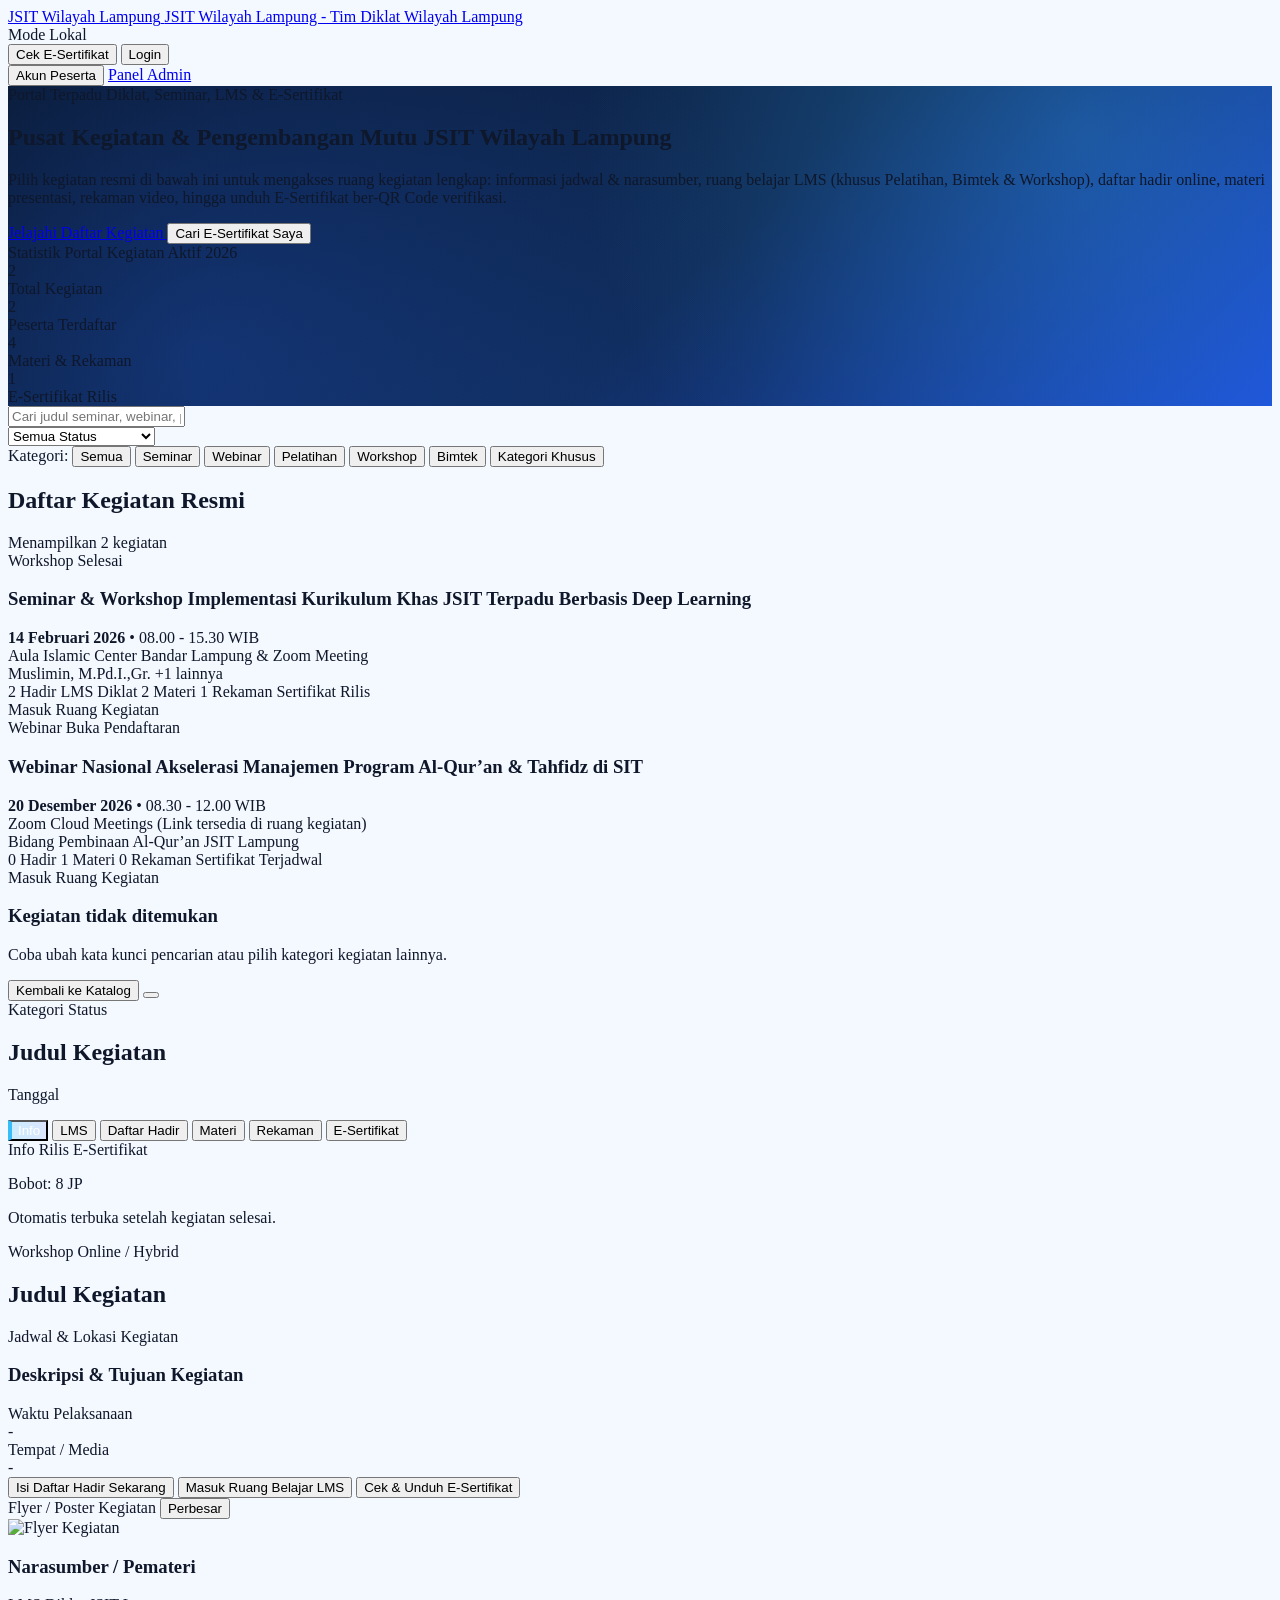
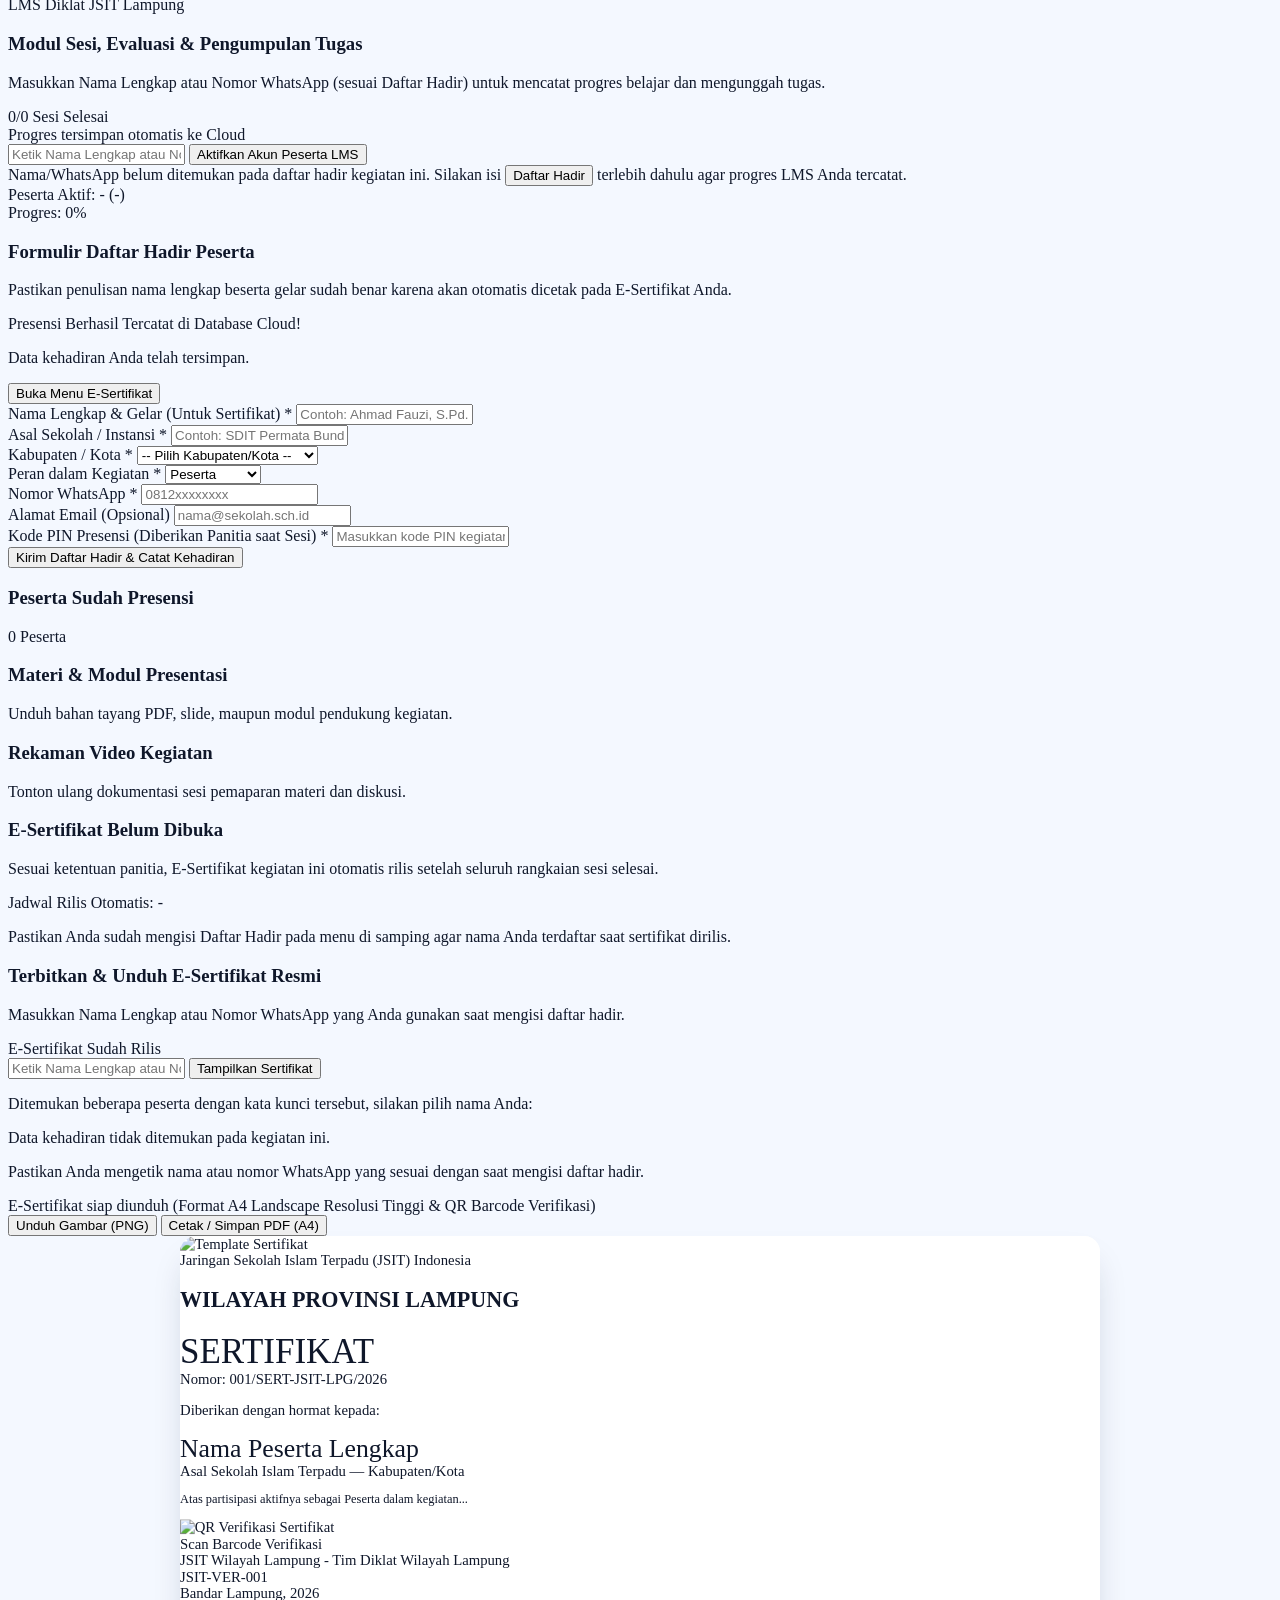
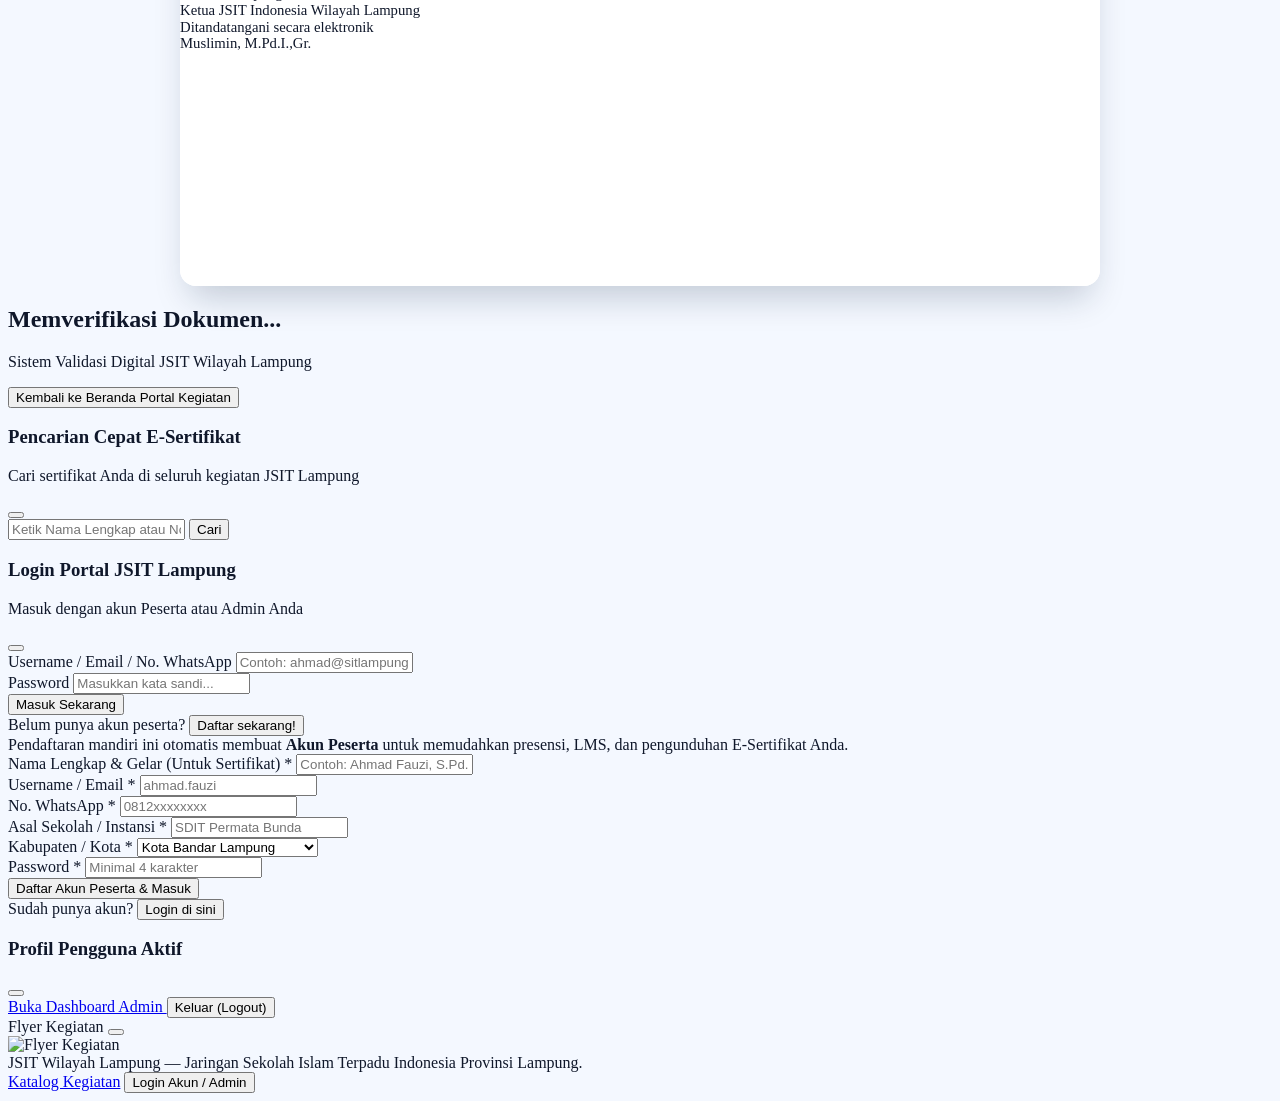
==== commit 97315c57: "Update index.html" ====
--- a/index.html
+++ b/index.html
@@ -151,7 +151,7 @@
           <span>Cek E-Sertifikat</span>
         </button>
 
-        <!-- Tombol Login Multiuser (menggantikan tombol Admin Panitia) -->
+        <!-- Tombol Login Akun -->
         <button id="nav-login-btn" onclick="openAuthModal('login')" class="inline-flex items-center gap-1.5 px-4 py-2 rounded-xl bg-amber-400 hover:bg-amber-300 text-navy-950 text-xs sm:text-sm font-extrabold shadow-md transition">
           <i data-lucide="log-in" class="w-4 h-4"></i>
           <span>Login</span>
@@ -669,7 +669,6 @@
             <!-- Stage Responsif Kanvas Sertifikat 1000x707 -->
             <div class="cert-stage-wrapper border border-slate-200" id="cert-stage-wrapper">
               <div id="cert-printable-area">
-                <!-- PENTING: Tanpa atribut crossorigin="anonymous" agar gambar dari Google Drive / lh3 langsung tampil di browser! -->
                 <img id="cert-view-bg-img" src="" alt="Template Sertifikat" class="hidden absolute inset-0 w-full h-full object-fill pointer-events-none" />
 
                 <div id="cert-view-outer-border" class="hidden absolute inset-0 border-[10px] border-blue-900 pointer-events-none"></div>
@@ -781,7 +780,7 @@
     </div>
   </div>
 
-  <!-- MODAL MULTIUSER LOGIN & PENDAFTARAN AKUN -->
+  <!-- MODAL LOGIN & DAFTAR AKUN PESERTA -->
   <div id="auth-modal" class="hidden fixed inset-0 z-50 bg-navy-950/75 backdrop-blur-xs flex items-center justify-center p-4">
     <div class="bg-white rounded-3xl max-w-md w-full p-6 sm:p-7 shadow-2xl border border-blue-100 space-y-5 max-h-[92vh] overflow-y-auto">
       <div class="flex items-center justify-between border-b border-slate-100 pb-3">
@@ -791,7 +790,7 @@
           </div>
           <div>
             <h3 id="auth-modal-title" class="font-display font-extrabold text-base sm:text-lg text-navy-900">Login Portal JSIT Lampung</h3>
-            <p id="auth-modal-subtitle" class="text-[11px] text-slate-500">Masuk sebagai Peserta, Panitia, atau Admin</p>
+            <p id="auth-modal-subtitle" class="text-[11px] text-slate-500">Masuk dengan akun Peserta atau Admin Anda</p>
           </div>
         </div>
         <button onclick="closeAuthModal()" class="p-1.5 rounded-lg text-slate-400 hover:text-slate-700 hover:bg-slate-100">
@@ -805,7 +804,7 @@
       <form id="portal-login-form" onsubmit="handlePortalLogin(event)" class="space-y-4">
         <div>
           <label class="block text-xs font-bold text-slate-700 mb-1">Username / Email / No. WhatsApp</label>
-          <input type="text" id="auth-login-user" required placeholder="Contoh: ahmad@sitlampung.id atau admin" class="w-full px-3.5 py-2.5 rounded-xl border border-slate-200 text-sm focus:outline-none focus:ring-2 focus:ring-blue-500" />
+          <input type="text" id="auth-login-user" required placeholder="Contoh: ahmad@sitlampung.id" class="w-full px-3.5 py-2.5 rounded-xl border border-slate-200 text-sm focus:outline-none focus:ring-2 focus:ring-blue-500" />
         </div>
         <div>
           <label class="block text-xs font-bold text-slate-700 mb-1">Password</label>
@@ -816,15 +815,18 @@
         </button>
 
         <div class="pt-3 border-t border-slate-100 text-center text-xs text-slate-600">
-          Belum punya akun?
+          Belum punya akun peserta?
           <button type="button" onclick="switchAuthMode('register')" class="font-extrabold text-blue-600 hover:text-blue-800 underline ml-1">
             Daftar sekarang!
           </button>
         </div>
       </form>
 
-      <!-- FORM DAFTAR AKUN BARU -->
+      <!-- FORM DAFTAR AKUN PESERTA BARU -->
       <form id="portal-register-form" onsubmit="handlePortalRegister(event)" class="hidden space-y-3.5">
+        <div class="p-3 rounded-2xl bg-blue-50/70 border border-blue-100 text-[11px] text-blue-900">
+          Pendaftaran mandiri ini otomatis membuat <strong>Akun Peserta</strong> untuk memudahkan presensi, LMS, dan pengunduhan E-Sertifikat Anda.
+        </div>
         <div>
           <label class="block text-xs font-bold text-slate-700 mb-1">Nama Lengkap &amp; Gelar (Untuk Sertifikat) *</label>
           <input type="text" id="reg-fullname" required placeholder="Contoh: Ahmad Fauzi, S.Pd." class="w-full px-3.5 py-2 rounded-xl border border-slate-200 text-sm" />
@@ -866,26 +868,13 @@
             </select>
           </div>
         </div>
-        <div class="grid grid-cols-1 sm:grid-cols-2 gap-3">
-          <div>
-            <label class="block text-xs font-bold text-slate-700 mb-1">Password *</label>
-            <input type="password" id="reg-password" required minlength="4" placeholder="Minimal 4 karakter" class="w-full px-3.5 py-2 rounded-xl border border-slate-200 text-sm" />
-          </div>
-          <div>
-            <label class="block text-xs font-bold text-slate-700 mb-1">Daftar Sebagai</label>
-            <select id="reg-role" onchange="togglePanitiaCodeInput()" class="w-full px-3 py-2 rounded-xl border border-slate-200 text-sm bg-white">
-              <option value="peserta">Peserta Umum / Guru SIT</option>
-              <option value="panitia">Admin / Panitia Diklat</option>
-            </select>
-          </div>
-        </div>
-        <div id="reg-panitia-code-wrap" class="hidden p-3 rounded-xl bg-amber-50 border border-amber-200">
-          <label class="block text-xs font-bold text-amber-900 mb-1">Kode Akses Panitia JSIT *</label>
-          <input type="text" id="reg-panitia-code" placeholder="Masukkan kode undangan panitia" class="w-full px-3 py-1.5 rounded-lg border border-amber-300 bg-white text-xs" />
+        <div>
+          <label class="block text-xs font-bold text-slate-700 mb-1">Password *</label>
+          <input type="password" id="reg-password" required minlength="4" placeholder="Minimal 4 karakter" class="w-full px-3.5 py-2 rounded-xl border border-slate-200 text-sm" />
         </div>
 
         <button type="submit" id="btn-portal-register" class="w-full py-3 rounded-xl bg-emerald-600 hover:bg-emerald-700 text-white font-bold text-sm shadow-md transition">
-          Buat Akun &amp; Masuk
+          Daftar Akun Peserta &amp; Masuk
         </button>
 
         <div class="pt-2 border-t border-slate-100 text-center text-xs text-slate-600">
@@ -942,7 +931,7 @@
       </div>
       <div class="flex items-center gap-4">
         <a href="#beranda" onclick="showCatalogHome(event)" class="hover:text-white transition">Katalog Kegiatan</a>
-        <button onclick="openAuthModal('login')" class="text-sky-300 hover:text-white font-semibold transition">Login Akun / Panitia</button>
+        <button onclick="openAuthModal('login')" class="text-sky-300 hover:text-white font-semibold transition">Login Akun / Admin</button>
       </div>
     </div>
   </footer>
@@ -953,7 +942,6 @@
     const STORAGE_KEY_USERS = 'jsit_lampung_users_v3';
     const SESSION_KEY_CURRENT_USER = 'jsit_lampung_current_user_v3';
     const ADMIN_SESSION_KEY = 'jsit_lampung_admin_auth_v3';
-    const PANITIA_INVITE_CODE = 'JSITLAMPUNG2026';
 
     const DEFAULT_SETTINGS = {
       orgName: 'JSIT Wilayah Lampung',
@@ -1265,7 +1253,7 @@
     }
 
     /* ===================================================================== */
-    /* MULTIUSER AUTHENTICATION (PESERTA & PANITIA / ADMIN)                  */
+    /* AUTHENTICATION PESERTA & LOGIN ADMIN                                  */
     /* ===================================================================== */
     function getStoredUsers() {
       try {
@@ -1299,15 +1287,13 @@
           const serialized = JSON.stringify(userObj);
           sessionStorage.setItem(SESSION_KEY_CURRENT_USER, serialized);
           localStorage.setItem(SESSION_KEY_CURRENT_USER, serialized);
-          if (userObj.role === 'admin' || userObj.role === 'panitia') {
+          if (userObj.role === 'superadmin' || userObj.role === 'admin' || userObj.role === 'panitia') {
             sessionStorage.setItem(ADMIN_SESSION_KEY, '1');
-            sessionStorage.setItem('jsit_lampung_admin_user_v3', serialized);
           }
         } else {
           sessionStorage.removeItem(SESSION_KEY_CURRENT_USER);
           localStorage.removeItem(SESSION_KEY_CURRENT_USER);
           sessionStorage.removeItem(ADMIN_SESSION_KEY);
-          sessionStorage.removeItem('jsit_lampung_admin_user_v3');
         }
       } catch (e) {}
       updateNavbarAuthUI();
@@ -1325,8 +1311,9 @@
         userMenu.classList.remove('hidden');
         userMenu.classList.add('flex');
         document.getElementById('nav-user-name').textContent = currentUser.fullName || currentUser.username;
-        const isStaff = currentUser.role === 'admin' || currentUser.role === 'panitia';
-        document.getElementById('nav-user-role-badge').textContent = isStaff ? 'Admin' : 'Peserta';
+        const isStaff = currentUser.role === 'superadmin' || currentUser.role === 'admin' || currentUser.role === 'panitia';
+        const roleLabel = currentUser.role === 'superadmin' ? 'Akun Utama' : (isStaff ? 'Admin' : 'Peserta');
+        document.getElementById('nav-user-role-badge').textContent = roleLabel;
         if (adminLink) adminLink.classList.toggle('hidden', !isStaff);
       } else {
         loginBtn.classList.remove('hidden');
@@ -1373,26 +1360,13 @@
       if (mode === 'register') {
         loginForm.classList.add('hidden');
         regForm.classList.remove('hidden');
-        document.getElementById('auth-modal-title').textContent = 'Daftar Akun Baru';
-        document.getElementById('auth-modal-subtitle').textContent = 'Buat akun Peserta atau Panitia JSIT Wilayah Lampung';
+        document.getElementById('auth-modal-title').textContent = 'Daftar Akun Peserta';
+        document.getElementById('auth-modal-subtitle').textContent = 'Buat akun peserta kegiatan JSIT Wilayah Lampung';
       } else {
         regForm.classList.add('hidden');
         loginForm.classList.remove('hidden');
         document.getElementById('auth-modal-title').textContent = 'Login Portal JSIT Lampung';
         document.getElementById('auth-modal-subtitle').textContent = 'Masuk dengan Username/Email dan Password Anda';
-      }
-    }
-
-    function togglePanitiaCodeInput() {
-      const role = document.getElementById('reg-role').value;
-      const wrap = document.getElementById('reg-panitia-code-wrap');
-      const inp = document.getElementById('reg-panitia-code');
-      if (role === 'panitia') {
-        wrap.classList.remove('hidden');
-        inp.required = true;
-      } else {
-        wrap.classList.add('hidden');
-        inp.required = false;
       }
     }
 
@@ -1414,17 +1388,18 @@
       btn.textContent = 'Memverifikasi...';
 
       try {
-        // 1. Cek Admin Utama bawaan
+        // 1. Cek Akun Utama (Super Admin)
         if ((loginId.toLowerCase() === 'admin' || loginId.toLowerCase() === 'admin@jsitlampung.or.id') && pass === 'jsitlampung2026') {
-          const adminUser = {
-            id: 'admin-master',
+          const masterUser = {
+            id: 'superadmin-master',
             username: 'admin',
-            fullName: 'Administrator Utama JSIT Lampung',
+            fullName: 'Akun Utama (Super Admin)',
             school: 'JSIT Wilayah Lampung',
             region: 'Kota Bandar Lampung',
-            role: 'admin'
+            role: 'superadmin',
+            permissions: { events: true, attendees: true, lms: true, resources: true, certificate: true, settings: true }
           };
-          setSessionUser(adminUser);
+          setSessionUser(masterUser);
           closeAuthModal();
           window.location.href = 'admin.html';
           return;
@@ -1439,15 +1414,14 @@
               username: loginId,
               fullName: cred.user.displayName || loginId.split('@')[0],
               school: 'JSIT Wilayah Lampung',
-              role: 'admin'
+              role: 'superadmin',
+              permissions: { events: true, attendees: true, lms: true, resources: true, certificate: true, settings: true }
             };
             setSessionUser(staffUser);
             closeAuthModal();
             window.location.href = 'admin.html';
             return;
-          } catch (fbErr) {
-            // Lanjut cek database users Firestore / lokal
-          }
+          } catch (fbErr) {}
         }
 
         // 3. Cek database users Firestore & LocalStorage
@@ -1458,7 +1432,7 @@
             snap.forEach(doc => {
               const u = { id: doc.id, ...doc.data() };
               const idMatch = (u.username || '').toLowerCase() === loginId.toLowerCase() ||
-                (u.phone || '').replace(/\D/g, '') === loginId.replace(/\D/g, '') && loginId.replace(/\D/g, '').length >= 6;
+                ((u.phone || '').replace(/\D/g, '') === loginId.replace(/\D/g, '') && loginId.replace(/\D/g, '').length >= 6);
               if (idMatch && u.password === pass) {
                 matchedUser = u;
               }
@@ -1483,7 +1457,7 @@
         setSessionUser(safeUser);
         closeAuthModal();
 
-        if (safeUser.role === 'admin' || safeUser.role === 'panitia') {
+        if (safeUser.role === 'superadmin' || safeUser.role === 'admin' || safeUser.role === 'panitia') {
           window.location.href = 'admin.html';
         }
       } catch (err) {
@@ -1502,13 +1476,6 @@
       const school = document.getElementById('reg-school').value.trim();
       const region = document.getElementById('reg-region').value;
       const password = document.getElementById('reg-password').value;
-      const role = document.getElementById('reg-role').value;
-      const inviteCode = document.getElementById('reg-panitia-code').value.trim();
-
-      if (role === 'panitia' && inviteCode.toUpperCase() !== PANITIA_INVITE_CODE) {
-        showAuthFeedback('Kode Akses Panitia JSIT tidak sesuai. Pilih peran "Peserta Umum / Guru SIT" jika Anda peserta kegiatan.', true);
-        return;
-      }
 
       const btn = document.getElementById('btn-portal-register');
       btn.disabled = true;
@@ -1521,6 +1488,7 @@
         }
 
         const userId = 'usr-' + Date.now();
+        // Pendaftaran publik di portal selalu berstatus 'peserta'
         const newUser = {
           id: userId,
           fullName,
@@ -1529,7 +1497,8 @@
           school,
           region,
           password,
-          role: role === 'panitia' ? 'panitia' : 'peserta',
+          role: 'peserta',
+          permissions: { events: false, attendees: false, lms: false, resources: false, certificate: false, settings: false },
           createdAt: Date.now()
         };
 
@@ -1545,29 +1514,29 @@
         const { password: _, ...safeUser } = newUser;
         setSessionUser(safeUser);
         closeAuthModal();
-
-        if (safeUser.role === 'panitia') {
-          window.location.href = 'admin.html';
-        }
       } catch (err) {
         showAuthFeedback(err.message, true);
       } finally {
         btn.disabled = false;
-        btn.textContent = 'Buat Akun & Masuk';
+        btn.textContent = 'Daftar Akun Peserta & Masuk';
       }
     }
 
     function openUserProfileModal() {
       if (!currentUser) return;
       const box = document.getElementById('user-profile-details');
-      const isStaff = currentUser.role === 'admin' || currentUser.role === 'panitia';
+      const isStaff = currentUser.role === 'superadmin' || currentUser.role === 'admin' || currentUser.role === 'panitia';
+      const roleTitle = currentUser.role === 'superadmin'
+        ? 'Akun Utama (Super Admin)'
+        : (isStaff ? 'Admin / Panitia Diklat' : 'Peserta Kegiatan');
+
       box.innerHTML = `
         <div class="p-3.5 rounded-2xl bg-blue-50/60 border border-blue-100 space-y-1.5">
           <div class="flex justify-between"><span class="text-slate-500">Nama Lengkap</span><strong class="text-navy-900">${escapeHtml(currentUser.fullName)}</strong></div>
           <div class="flex justify-between"><span class="text-slate-500">Username / Email</span><strong class="text-navy-900">${escapeHtml(currentUser.username)}</strong></div>
           <div class="flex justify-between"><span class="text-slate-500">Sekolah / Instansi</span><strong class="text-navy-900">${escapeHtml(currentUser.school || '-')}</strong></div>
           <div class="flex justify-between"><span class="text-slate-500">Wilayah</span><strong class="text-navy-900">${escapeHtml(currentUser.region || '-')}</strong></div>
-          <div class="flex justify-between"><span class="text-slate-500">Hak Akses</span><strong class="uppercase text-blue-700">${isStaff ? 'Admin / Panitia' : 'Peserta Kegiatan'}</strong></div>
+          <div class="flex justify-between"><span class="text-slate-500">Status Akun</span><strong class="uppercase text-blue-700">${roleTitle}</strong></div>
         </div>
       `;
       const goAdminBtn = document.getElementById('profile-go-admin-btn');
@@ -2238,7 +2207,6 @@
 
       if (tabName === 'sertifikat') {
         setTimeout(fitCertificateToStage, 30);
-        // Jika user sedang login, otomatis cari dan tampilkan sertifikatnya!
         const ev = eventsData.find(item => item.id === activeEventId);
         if (ev && currentUser && isCertificateReleased(ev)) {
           const matchedAtt = (ev.attendees || []).find(a =>
@@ -2635,7 +2603,6 @@
         if (bgLoaded) {
           ctx.drawImage(bgLoaded, 0, 0, 1000, 707);
         } else {
-          // Jika background Google Drive memblokir CORS canvas export, arahkan ke Print/Save PDF A4 agar template tetap tercetak 100% utuh!
           printCertificateA4();
           return;
         }
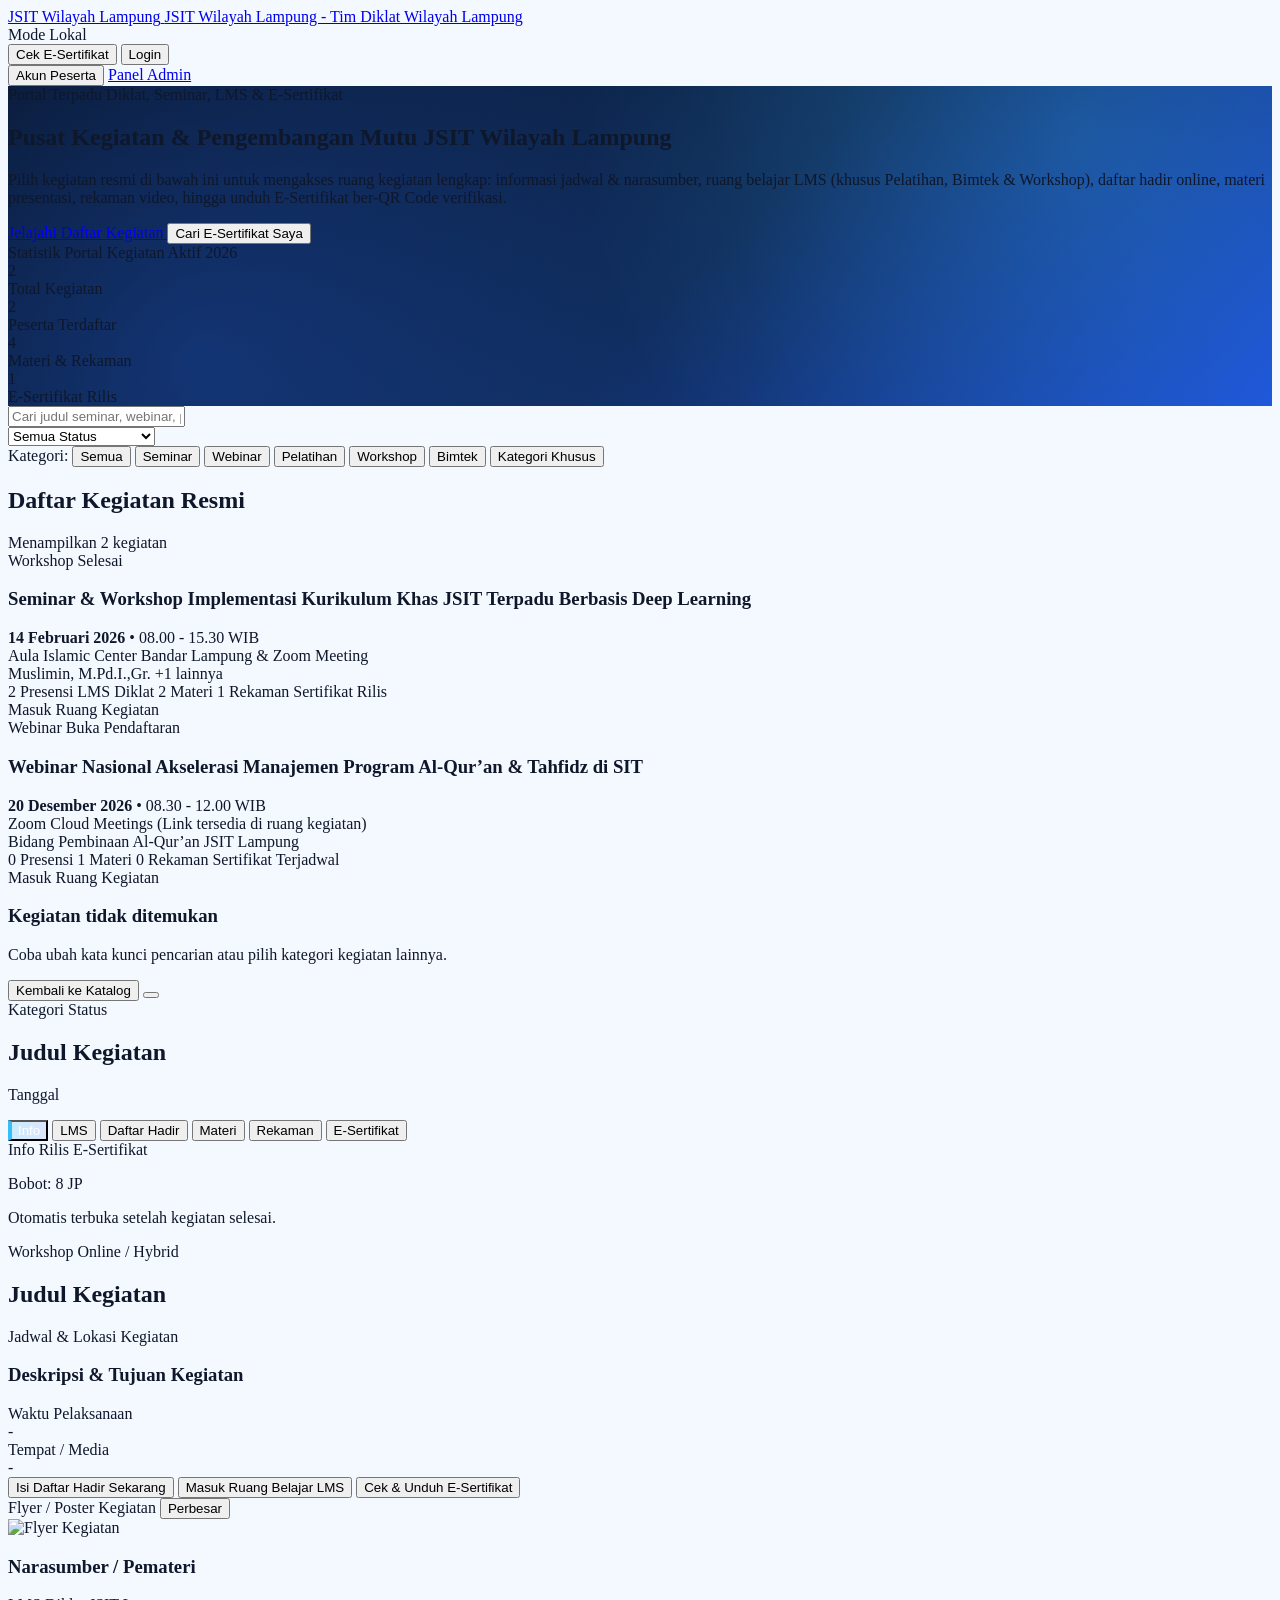
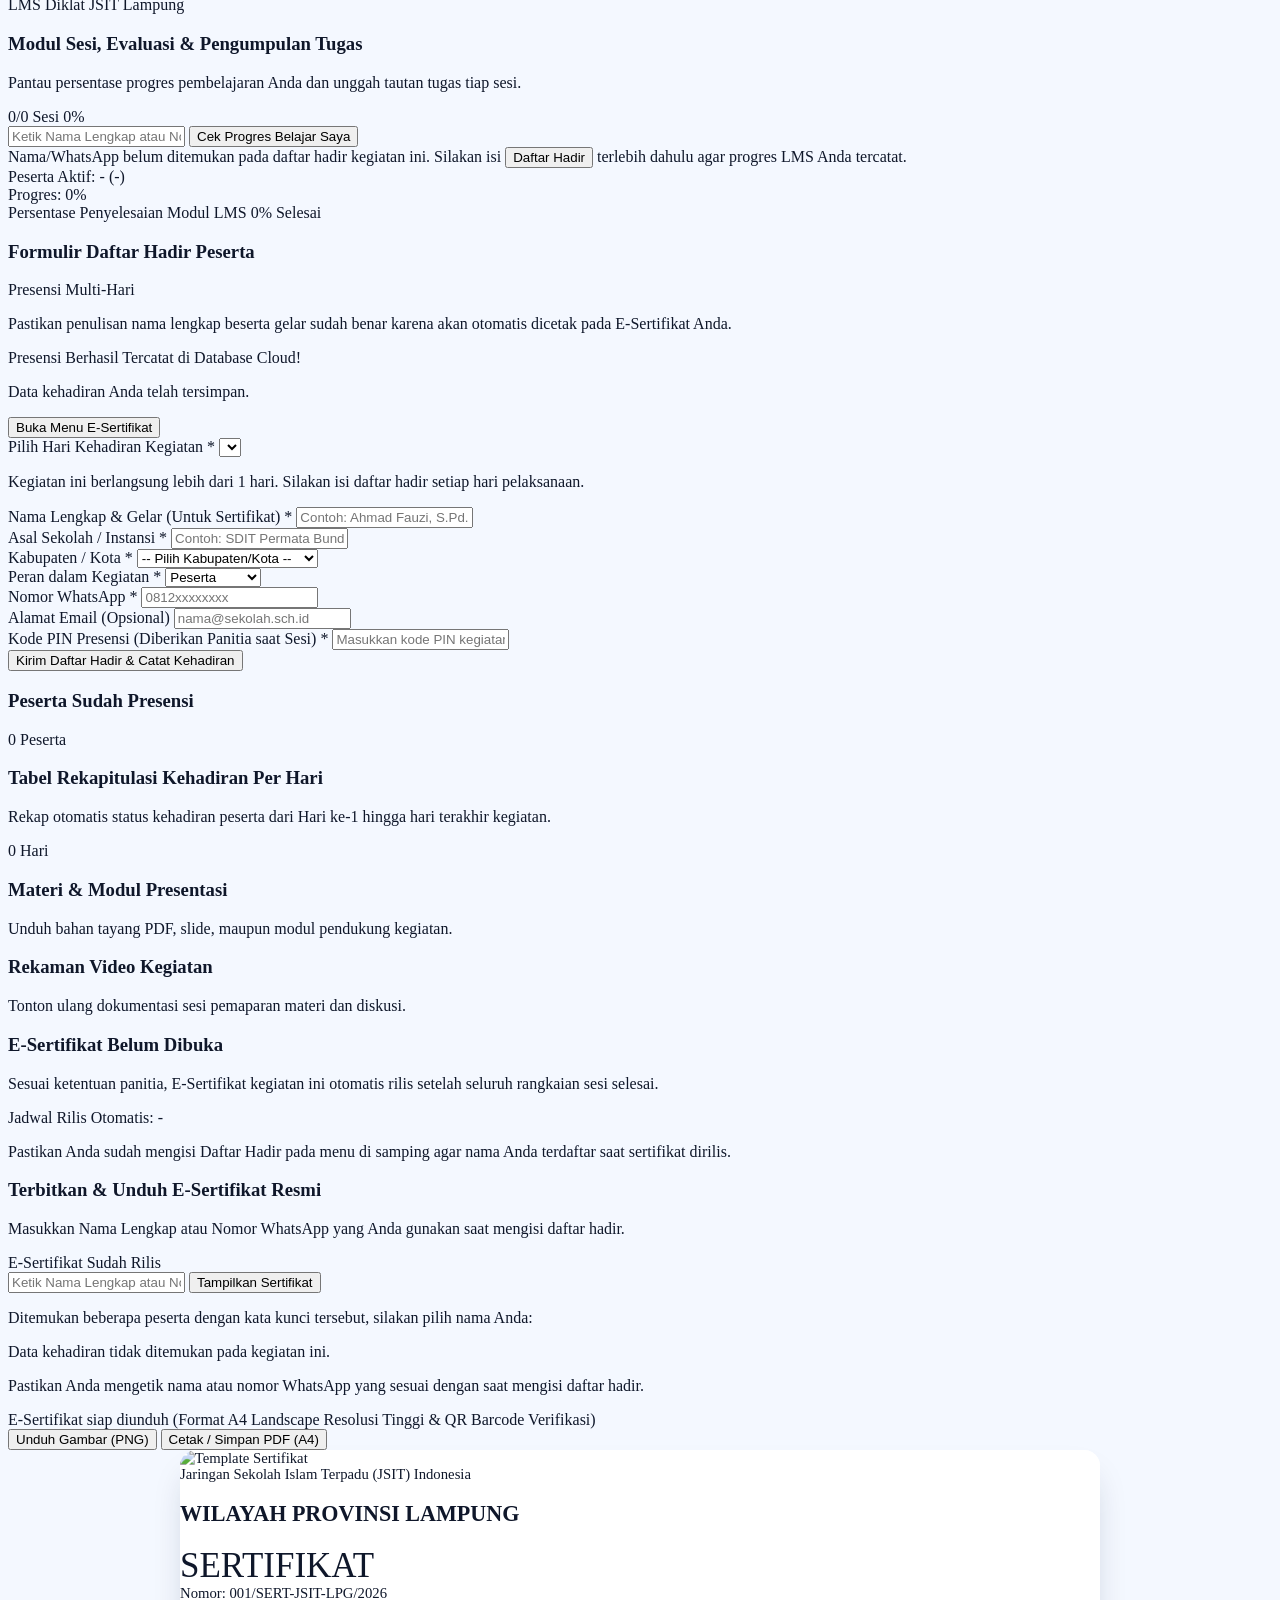
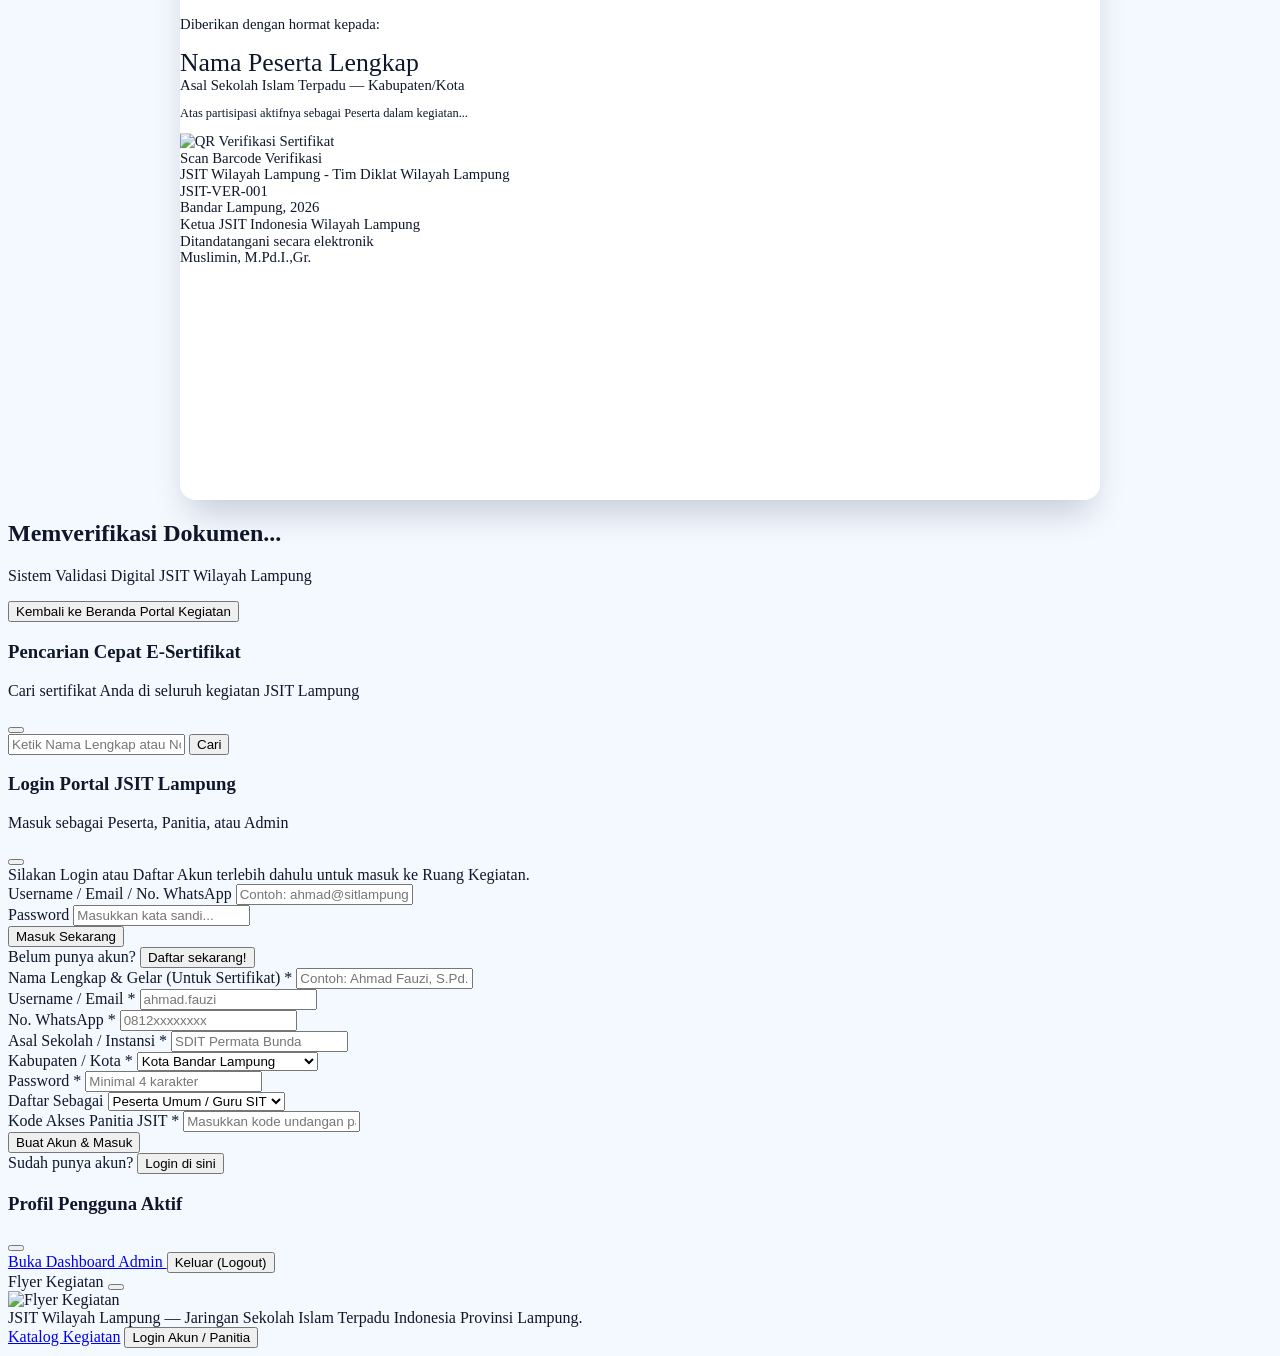
==== commit c0ddfc1b: "Update index.html" ====
--- a/index.html
+++ b/index.html
@@ -123,6 +123,9 @@
 </head>
 <body class="min-h-screen flex flex-col font-sans antialiased">
 
+  <!-- GLOBAL TOAST NOTIFICATION -->
+  <div id="portal-toast-container" class="fixed top-20 right-4 z-[9999] space-y-2 pointer-events-none"></div>
+
   <!-- TOP NAVBAR -->
   <header class="sticky top-0 z-40 bg-navy-900/95 backdrop-blur-md border-b border-blue-800/60 text-white shadow-lg">
     <div class="max-w-7xl mx-auto px-4 sm:px-6 lg:px-8 h-16 flex items-center justify-between gap-3">
@@ -151,7 +154,7 @@
           <span>Cek E-Sertifikat</span>
         </button>
 
-        <!-- Tombol Login Akun -->
+        <!-- Tombol Login Multiuser -->
         <button id="nav-login-btn" onclick="openAuthModal('login')" class="inline-flex items-center gap-1.5 px-4 py-2 rounded-xl bg-amber-400 hover:bg-amber-300 text-navy-950 text-xs sm:text-sm font-extrabold shadow-md transition">
           <i data-lucide="log-in" class="w-4 h-4"></i>
           <span>Login</span>
@@ -431,18 +434,23 @@
         </div>
       </div>
 
-      <!-- TAB LMS: RUANG BELAJAR & TUGAS -->
+      <!-- TAB LMS: RUANG BELAJAR & PERSENTASE PROGRES -->
       <div id="room-panel-lms" class="room-panel hidden space-y-6">
-        <div class="bg-white rounded-3xl p-6 border border-indigo-100 shadow-xs space-y-4">
+        <div class="bg-white rounded-3xl p-6 border border-indigo-100 shadow-xs space-y-5">
           <div class="flex flex-col md:flex-row md:items-center justify-between gap-4 border-b border-slate-100 pb-4">
             <div>
               <span class="px-2.5 py-0.5 rounded-full bg-indigo-50 text-indigo-700 text-[11px] font-bold">LMS Diklat JSIT Lampung</span>
               <h3 class="font-display font-bold text-lg text-navy-900 mt-1">Modul Sesi, Evaluasi &amp; Pengumpulan Tugas</h3>
-              <p class="text-xs text-slate-500">Masukkan Nama Lengkap atau Nomor WhatsApp (sesuai Daftar Hadir) untuk mencatat progres belajar dan mengunggah tugas.</p>
+              <p class="text-xs text-slate-500">Pantau persentase progres pembelajaran Anda dan unggah tautan tugas tiap sesi.</p>
             </div>
-            <div id="lms-progress-pill" class="hidden px-4 py-2.5 rounded-2xl bg-indigo-50 border border-indigo-200 text-xs">
-              <div class="font-bold text-indigo-950" id="lms-user-progress-text">0/0 Sesi Selesai</div>
-              <div class="text-[11px] text-indigo-700">Progres tersimpan otomatis ke Cloud</div>
+            <div id="lms-progress-pill" class="hidden px-4 py-2.5 rounded-2xl bg-indigo-50 border border-indigo-200 text-xs min-w-[200px]">
+              <div class="flex items-center justify-between gap-2 mb-1">
+                <span class="font-bold text-indigo-950" id="lms-user-progress-text">0/0 Sesi</span>
+                <span class="font-display font-extrabold text-indigo-700 text-sm" id="lms-user-progress-pct">0%</span>
+              </div>
+              <div class="w-full h-2 rounded-full bg-indigo-200 overflow-hidden">
+                <div id="lms-user-progress-bar" class="h-full bg-indigo-600 rounded-full transition-all duration-300" style="width: 0%;"></div>
+              </div>
             </div>
           </div>
 
@@ -455,7 +463,7 @@
               class="flex-1 px-4 py-2.5 rounded-xl border border-slate-200 text-sm focus:outline-none focus:ring-2 focus:ring-indigo-500"
             />
             <button type="submit" class="px-5 py-2.5 rounded-xl bg-indigo-600 hover:bg-indigo-700 text-white font-bold text-sm transition shrink-0">
-              Aktifkan Akun Peserta LMS
+              Cek Progres Belajar Saya
             </button>
           </form>
 
@@ -463,23 +471,40 @@
             Nama/WhatsApp belum ditemukan pada daftar hadir kegiatan ini. Silakan isi <button type="button" onclick="switchRoomTab('presensi')" class="underline font-bold">Daftar Hadir</button> terlebih dahulu agar progres LMS Anda tercatat.
           </div>
 
-          <div id="lms-active-learner-bar" class="hidden p-3.5 rounded-2xl bg-emerald-50 border border-emerald-200 flex flex-wrap items-center justify-between gap-2 text-xs text-emerald-950">
-            <div>
-              <span class="font-bold">Peserta Aktif:</span> <span id="lms-learner-name-display">-</span> (<span id="lms-learner-school-display">-</span>)
+          <!-- DASHBOARD PROGRES BELAJAR PESERTA AKTIF -->
+          <div id="lms-active-learner-bar" class="hidden p-4 rounded-2xl bg-gradient-to-r from-indigo-50 to-emerald-50 border border-indigo-200 space-y-2.5">
+            <div class="flex flex-wrap items-center justify-between gap-2 text-xs">
+              <div class="text-navy-900">
+                <span class="font-bold">Peserta Aktif:</span> <span id="lms-learner-name-display" class="font-extrabold text-indigo-950">-</span> (<span id="lms-learner-school-display">-</span>)
+              </div>
+              <span id="lms-learner-score-display" class="px-3 py-1 rounded-full bg-white border border-indigo-200 font-extrabold text-indigo-800 shadow-2xs">Progres: 0%</span>
             </div>
-            <span id="lms-learner-score-display" class="px-2.5 py-1 rounded-full bg-white border border-emerald-200 font-bold text-emerald-800">Progres: 0%</span>
+            <div class="space-y-1">
+              <div class="flex justify-between text-[11px] font-bold text-slate-700">
+                <span>Persentase Penyelesaian Modul LMS</span>
+                <span id="lms-detail-pct-label">0% Selesai</span>
+              </div>
+              <div class="w-full h-3 rounded-full bg-white border border-indigo-200 overflow-hidden">
+                <div id="lms-detail-pct-bar" class="h-full bg-gradient-to-r from-indigo-600 to-emerald-500 rounded-full transition-all duration-300" style="width: 0%;"></div>
+              </div>
+            </div>
           </div>
 
           <div id="lms-modules-container" class="space-y-4 pt-2"></div>
         </div>
       </div>
 
-      <!-- TAB 2: DAFTAR HADIR ONLINE -->
+      <!-- TAB 2: DAFTAR HADIR ONLINE (MENDUKUNG KEGIATAN 1 HARI & MULTI-HARI) -->
       <div id="room-panel-presensi" class="room-panel hidden space-y-6">
         <div class="grid grid-cols-1 lg:grid-cols-12 gap-6">
           <div class="lg:col-span-7 bg-white rounded-3xl p-6 border border-blue-100 shadow-xs space-y-5">
             <div>
-              <h3 class="font-display font-bold text-lg text-navy-900">Formulir Daftar Hadir Peserta</h3>
+              <div class="flex flex-wrap items-center justify-between gap-2">
+                <h3 class="font-display font-bold text-lg text-navy-900">Formulir Daftar Hadir Peserta</h3>
+                <span id="att-multiday-badge" class="hidden px-2.5 py-1 rounded-full bg-indigo-50 text-indigo-700 border border-indigo-200 text-[11px] font-bold">
+                  Presensi Multi-Hari
+                </span>
+              </div>
               <p class="text-xs text-slate-500 mt-1">Pastikan penulisan nama lengkap beserta gelar sudah benar karena akan otomatis dicetak pada E-Sertifikat Anda.</p>
             </div>
 
@@ -496,6 +521,13 @@
             </div>
 
             <form id="attendance-form" onsubmit="submitAttendance(event)" class="space-y-4">
+              <!-- PEMILIHAN HARI KEGIATAN (OTOMATIS MUNCUL JIKA KEGIATAN BERHARI-HARI) -->
+              <div id="att-day-selector-box" class="hidden p-4 rounded-2xl bg-indigo-50/80 border border-indigo-200 space-y-1.5">
+                <label class="block text-xs font-extrabold text-indigo-950">Pilih Hari Kehadiran Kegiatan *</label>
+                <select id="att-day-select" class="w-full px-3.5 py-2.5 rounded-xl border border-indigo-300 bg-white text-sm font-bold text-navy-900 focus:outline-none focus:ring-2 focus:ring-indigo-500"></select>
+                <p class="text-[11px] text-indigo-700">Kegiatan ini berlangsung lebih dari 1 hari. Silakan isi daftar hadir setiap hari pelaksanaan.</p>
+              </div>
+
               <div>
                 <label class="block text-xs font-bold text-slate-700 mb-1">Nama Lengkap &amp; Gelar (Untuk Sertifikat) *</label>
                 <input type="text" id="att-name" required placeholder="Contoh: Ahmad Fauzi, S.Pd., M.Pd." class="w-full px-3.5 py-2.5 rounded-xl border border-slate-200 text-sm focus:outline-none focus:ring-2 focus:ring-blue-500" />
@@ -571,6 +603,26 @@
             <div id="att-live-list" class="space-y-2.5 max-h-[430px] overflow-y-auto pr-1"></div>
           </div>
         </div>
+
+        <!-- TABEL REKAPAN KEHADIRAN MULTI-HARI (MUNCUL OTOMATIS JIKA KEGIATAN > 1 HARI) -->
+        <div id="att-multiday-recap-card" class="hidden bg-white rounded-3xl p-6 border border-indigo-100 shadow-xs space-y-4">
+          <div class="flex flex-wrap items-center justify-between gap-2 border-b border-slate-100 pb-3">
+            <div>
+              <h3 class="font-display font-bold text-base sm:text-lg text-navy-900 flex items-center gap-2">
+                <i data-lucide="table-2" class="w-5 h-5 text-indigo-600"></i>
+                <span>Tabel Rekapitulasi Kehadiran Per Hari</span>
+              </h3>
+              <p class="text-xs text-slate-500">Rekap otomatis status kehadiran peserta dari Hari ke-1 hingga hari terakhir kegiatan.</p>
+            </div>
+            <span id="att-recap-days-badge" class="px-3 py-1 rounded-full bg-indigo-50 text-indigo-800 text-xs font-bold">0 Hari</span>
+          </div>
+          <div class="overflow-x-auto">
+            <table class="w-full text-left border-collapse text-xs">
+              <thead id="att-recap-thead"></thead>
+              <tbody id="att-recap-tbody" class="divide-y divide-slate-100"></tbody>
+            </table>
+          </div>
+        </div>
       </div>
 
       <!-- TAB 3: MATERI NARASUMBER -->
@@ -780,7 +832,7 @@
     </div>
   </div>
 
-  <!-- MODAL LOGIN & DAFTAR AKUN PESERTA -->
+  <!-- MODAL MULTIUSER LOGIN & PENDAFTARAN AKUN -->
   <div id="auth-modal" class="hidden fixed inset-0 z-50 bg-navy-950/75 backdrop-blur-xs flex items-center justify-center p-4">
     <div class="bg-white rounded-3xl max-w-md w-full p-6 sm:p-7 shadow-2xl border border-blue-100 space-y-5 max-h-[92vh] overflow-y-auto">
       <div class="flex items-center justify-between border-b border-slate-100 pb-3">
@@ -790,7 +842,7 @@
           </div>
           <div>
             <h3 id="auth-modal-title" class="font-display font-extrabold text-base sm:text-lg text-navy-900">Login Portal JSIT Lampung</h3>
-            <p id="auth-modal-subtitle" class="text-[11px] text-slate-500">Masuk dengan akun Peserta atau Admin Anda</p>
+            <p id="auth-modal-subtitle" class="text-[11px] text-slate-500">Masuk sebagai Peserta, Panitia, atau Admin</p>
           </div>
         </div>
         <button onclick="closeAuthModal()" class="p-1.5 rounded-lg text-slate-400 hover:text-slate-700 hover:bg-slate-100">
@@ -798,13 +850,18 @@
         </button>
       </div>
 
+      <div id="auth-pending-event-notice" class="hidden p-3 rounded-2xl bg-blue-50 border border-blue-200 text-xs text-blue-900 font-semibold flex items-center gap-2">
+        <i data-lucide="info" class="w-4 h-4 text-blue-600 shrink-0"></i>
+        <span>Silakan Login atau Daftar Akun terlebih dahulu untuk masuk ke Ruang Kegiatan.</span>
+      </div>
+
       <div id="auth-feedback-box" class="hidden p-3 rounded-2xl text-xs font-semibold"></div>
 
       <!-- FORM LOGIN -->
       <form id="portal-login-form" onsubmit="handlePortalLogin(event)" class="space-y-4">
         <div>
           <label class="block text-xs font-bold text-slate-700 mb-1">Username / Email / No. WhatsApp</label>
-          <input type="text" id="auth-login-user" required placeholder="Contoh: ahmad@sitlampung.id" class="w-full px-3.5 py-2.5 rounded-xl border border-slate-200 text-sm focus:outline-none focus:ring-2 focus:ring-blue-500" />
+          <input type="text" id="auth-login-user" required placeholder="Contoh: ahmad@sitlampung.id atau 0812..." class="w-full px-3.5 py-2.5 rounded-xl border border-slate-200 text-sm focus:outline-none focus:ring-2 focus:ring-blue-500" />
         </div>
         <div>
           <label class="block text-xs font-bold text-slate-700 mb-1">Password</label>
@@ -815,18 +872,15 @@
         </button>
 
         <div class="pt-3 border-t border-slate-100 text-center text-xs text-slate-600">
-          Belum punya akun peserta?
+          Belum punya akun?
           <button type="button" onclick="switchAuthMode('register')" class="font-extrabold text-blue-600 hover:text-blue-800 underline ml-1">
             Daftar sekarang!
           </button>
         </div>
       </form>
 
-      <!-- FORM DAFTAR AKUN PESERTA BARU -->
+      <!-- FORM DAFTAR AKUN BARU -->
       <form id="portal-register-form" onsubmit="handlePortalRegister(event)" class="hidden space-y-3.5">
-        <div class="p-3 rounded-2xl bg-blue-50/70 border border-blue-100 text-[11px] text-blue-900">
-          Pendaftaran mandiri ini otomatis membuat <strong>Akun Peserta</strong> untuk memudahkan presensi, LMS, dan pengunduhan E-Sertifikat Anda.
-        </div>
         <div>
           <label class="block text-xs font-bold text-slate-700 mb-1">Nama Lengkap &amp; Gelar (Untuk Sertifikat) *</label>
           <input type="text" id="reg-fullname" required placeholder="Contoh: Ahmad Fauzi, S.Pd." class="w-full px-3.5 py-2 rounded-xl border border-slate-200 text-sm" />
@@ -868,13 +922,26 @@
             </select>
           </div>
         </div>
-        <div>
-          <label class="block text-xs font-bold text-slate-700 mb-1">Password *</label>
-          <input type="password" id="reg-password" required minlength="4" placeholder="Minimal 4 karakter" class="w-full px-3.5 py-2 rounded-xl border border-slate-200 text-sm" />
+        <div class="grid grid-cols-1 sm:grid-cols-2 gap-3">
+          <div>
+            <label class="block text-xs font-bold text-slate-700 mb-1">Password *</label>
+            <input type="password" id="reg-password" required minlength="4" placeholder="Minimal 4 karakter" class="w-full px-3.5 py-2 rounded-xl border border-slate-200 text-sm" />
+          </div>
+          <div>
+            <label class="block text-xs font-bold text-slate-700 mb-1">Daftar Sebagai</label>
+            <select id="reg-role" onchange="togglePanitiaCodeInput()" class="w-full px-3 py-2 rounded-xl border border-slate-200 text-sm bg-white">
+              <option value="peserta">Peserta Umum / Guru SIT</option>
+              <option value="panitia">Admin / Panitia Diklat</option>
+            </select>
+          </div>
         </div>
+        <div id="reg-panitia-code-wrap" class="hidden p-3 rounded-xl bg-amber-50 border border-amber-200">
+          <label class="block text-xs font-bold text-amber-900 mb-1">Kode Akses Panitia JSIT *</label>
+          <input type="text" id="reg-panitia-code" placeholder="Masukkan kode undangan panitia" class="w-full px-3 py-1.5 rounded-lg border border-amber-300 bg-white text-xs" />
+        </div>
 
         <button type="submit" id="btn-portal-register" class="w-full py-3 rounded-xl bg-emerald-600 hover:bg-emerald-700 text-white font-bold text-sm shadow-md transition">
-          Daftar Akun Peserta &amp; Masuk
+          Buat Akun &amp; Masuk
         </button>
 
         <div class="pt-2 border-t border-slate-100 text-center text-xs text-slate-600">
@@ -931,7 +998,7 @@
       </div>
       <div class="flex items-center gap-4">
         <a href="#beranda" onclick="showCatalogHome(event)" class="hover:text-white transition">Katalog Kegiatan</a>
-        <button onclick="openAuthModal('login')" class="text-sky-300 hover:text-white font-semibold transition">Login Akun / Admin</button>
+        <button onclick="openAuthModal('login')" class="text-sky-300 hover:text-white font-semibold transition">Login Akun / Panitia</button>
       </div>
     </div>
   </footer>
@@ -942,13 +1009,14 @@
     const STORAGE_KEY_USERS = 'jsit_lampung_users_v3';
     const SESSION_KEY_CURRENT_USER = 'jsit_lampung_current_user_v3';
     const ADMIN_SESSION_KEY = 'jsit_lampung_admin_auth_v3';
+    const PANITIA_INVITE_CODE = 'JSITLAMPUNG2026';
 
     const DEFAULT_SETTINGS = {
       orgName: 'JSIT Wilayah Lampung',
       orgSub: 'JSIT Wilayah Lampung - Tim Diklat Wilayah Lampung',
       signerName: 'Muslimin, M.Pd.I.,Gr.',
       signerTitle: 'Ketua JSIT Indonesia Wilayah Lampung',
-      defaultCertTemplate: 'https://lh3.googleusercontent.com/d/14y7l53q2N16D9l9lR5fX3p8_7e5mK3yP'
+      defaultCertTemplate: ''
     };
 
     const DEFAULT_LAYOUT = {
@@ -1081,11 +1149,34 @@
     let lastGeneratedCertContext = null;
     let activeLmsAttendeeId = null;
     let isRoomSidebarCollapsed = false;
+    let pendingRoomRedirect = null; // Menyimpan { eventId, tab } jika user belum login saat klik Masuk Ruang Kegiatan
 
     let db = null;
     let isFirebaseReady = false;
     let attendeesUnsubscribe = null;
     let eventsUnsubscribe = null;
+
+    function showPortalToast(message, type = 'success') {
+      const container = document.getElementById('portal-toast-container');
+      if (!container) return;
+      const el = document.createElement('div');
+      const isSuccess = type === 'success';
+      el.className = `pointer-events-auto flex items-center gap-2.5 px-4 py-3 rounded-2xl shadow-xl border text-xs sm:text-sm font-bold transition-all duration-300 ${
+        isSuccess
+          ? 'bg-emerald-600 text-white border-emerald-500'
+          : 'bg-rose-600 text-white border-rose-500'
+      }`;
+      el.innerHTML = `
+        <i data-lucide="${isSuccess ? 'check-circle-2' : 'alert-circle'}" class="w-4 h-4 shrink-0"></i>
+        <span>${escapeHtml(message)}</span>
+      `;
+      container.appendChild(el);
+      if (window.lucide) lucide.createIcons();
+      setTimeout(() => {
+        el.style.opacity = '0';
+        setTimeout(() => el.remove(), 300);
+      }, 3400);
+    }
 
     function setCloudStatus(connected, labelText) {
       const dot = document.getElementById('cloud-sync-dot');
@@ -1167,6 +1258,44 @@
       if (!dtStr || !dtStr.includes('T')) return dtStr || '-';
       const [dPart, tPart] = dtStr.split('T');
       return `${formatDateIndo(dPart, dPart)} pukul ${tPart.slice(0, 5)} WIB`;
+    }
+
+    /* ===================================================================== */
+    /* HELPER HARI KEGIATAN (1 HARI VS MULTI-HARI)                           */
+    /* ===================================================================== */
+    function getEventDaysList(ev) {
+      if (!ev || !ev.dateStart) return [];
+      const startParts = ev.dateStart.split('-').map(Number);
+      const endParts = (ev.dateEnd || ev.dateStart).split('-').map(Number);
+      if (startParts.length !== 3 || endParts.length !== 3) return [];
+
+      const startDate = new Date(startParts[0], startParts[1] - 1, startParts[2]);
+      const endDate = new Date(endParts[0], endParts[1] - 1, endParts[2]);
+      if (isNaN(startDate.getTime()) || isNaN(endDate.getTime()) || endDate < startDate) {
+        return [{
+          dayIndex: 1,
+          dateStr: ev.dateStart,
+          label: `Hari ke-1 (${formatDateIndo(ev.dateStart, ev.dateStart)})`
+        }];
+      }
+
+      const days = [];
+      let cur = new Date(startDate);
+      let idx = 1;
+      while (cur <= endDate && idx <= 31) {
+        const yyyy = cur.getFullYear();
+        const mm = String(cur.getMonth() + 1).padStart(2, '0');
+        const dd = String(cur.getDate()).padStart(2, '0');
+        const dStr = `${yyyy}-${mm}-${dd}`;
+        days.push({
+          dayIndex: idx,
+          dateStr: dStr,
+          label: `Hari ke-${idx} (${formatDateIndo(dStr, dStr)})`
+        });
+        cur.setDate(cur.getDate() + 1);
+        idx++;
+      }
+      return days;
     }
 
     function isLmsEligibleCategory(category) {
@@ -1253,7 +1382,7 @@
     }
 
     /* ===================================================================== */
-    /* AUTHENTICATION PESERTA & LOGIN ADMIN                                  */
+    /* MULTIUSER AUTHENTICATION (PESERTA & PANITIA / ADMIN)                  */
     /* ===================================================================== */
     function getStoredUsers() {
       try {
@@ -1287,7 +1416,7 @@
           const serialized = JSON.stringify(userObj);
           sessionStorage.setItem(SESSION_KEY_CURRENT_USER, serialized);
           localStorage.setItem(SESSION_KEY_CURRENT_USER, serialized);
-          if (userObj.role === 'superadmin' || userObj.role === 'admin' || userObj.role === 'panitia') {
+          if (userObj.role === 'admin' || userObj.role === 'panitia' || userObj.role === 'superadmin') {
             sessionStorage.setItem(ADMIN_SESSION_KEY, '1');
           }
         } else {
@@ -1311,9 +1440,8 @@
         userMenu.classList.remove('hidden');
         userMenu.classList.add('flex');
         document.getElementById('nav-user-name').textContent = currentUser.fullName || currentUser.username;
-        const isStaff = currentUser.role === 'superadmin' || currentUser.role === 'admin' || currentUser.role === 'panitia';
-        const roleLabel = currentUser.role === 'superadmin' ? 'Akun Utama' : (isStaff ? 'Admin' : 'Peserta');
-        document.getElementById('nav-user-role-badge').textContent = roleLabel;
+        const isStaff = currentUser.role === 'admin' || currentUser.role === 'panitia' || currentUser.role === 'superadmin';
+        document.getElementById('nav-user-role-badge').textContent = isStaff ? 'Admin' : 'Peserta';
         if (adminLink) adminLink.classList.toggle('hidden', !isStaff);
       } else {
         loginBtn.classList.remove('hidden');
@@ -1336,12 +1464,16 @@
       if (attName && !attName.value && currentUser.fullName) attName.value = currentUser.fullName;
       if (attSchool && !attSchool.value && currentUser.school) attSchool.value = currentUser.school;
       if (attRegion && !attRegion.value && currentUser.region) attRegion.value = currentUser.region;
-      if (attPhone && !attPhone.value && currentUser.phone) attPhone.value = currentUser.phone;
+      if (attPhone && !attPhone.value && currentUser.phone && currentUser.phone !== '-') attPhone.value = currentUser.phone;
       if (certSearch && !certSearch.value && currentUser.fullName) certSearch.value = currentUser.fullName;
       if (lmsSearch && !lmsSearch.value && currentUser.fullName) lmsSearch.value = currentUser.fullName;
     }
 
-    function openAuthModal(mode = 'login') {
+    function openAuthModal(mode = 'login', showPendingNotice = false) {
+      const noticeEl = document.getElementById('auth-pending-event-notice');
+      if (noticeEl) {
+        noticeEl.classList.toggle('hidden', !showPendingNotice);
+      }
       document.getElementById('auth-modal').classList.remove('hidden');
       switchAuthMode(mode);
       if (window.lucide) lucide.createIcons();
@@ -1360,13 +1492,26 @@
       if (mode === 'register') {
         loginForm.classList.add('hidden');
         regForm.classList.remove('hidden');
-        document.getElementById('auth-modal-title').textContent = 'Daftar Akun Peserta';
-        document.getElementById('auth-modal-subtitle').textContent = 'Buat akun peserta kegiatan JSIT Wilayah Lampung';
+        document.getElementById('auth-modal-title').textContent = 'Daftar Akun Baru';
+        document.getElementById('auth-modal-subtitle').textContent = 'Buat akun Peserta atau Panitia JSIT Wilayah Lampung';
       } else {
         regForm.classList.add('hidden');
         loginForm.classList.remove('hidden');
         document.getElementById('auth-modal-title').textContent = 'Login Portal JSIT Lampung';
         document.getElementById('auth-modal-subtitle').textContent = 'Masuk dengan Username/Email dan Password Anda';
+      }
+    }
+
+    function togglePanitiaCodeInput() {
+      const role = document.getElementById('reg-role').value;
+      const wrap = document.getElementById('reg-panitia-code-wrap');
+      const inp = document.getElementById('reg-panitia-code');
+      if (role === 'panitia') {
+        wrap.classList.remove('hidden');
+        inp.required = true;
+      } else {
+        wrap.classList.add('hidden');
+        inp.required = false;
       }
     }
 
@@ -1379,6 +1524,14 @@
       box.classList.remove('hidden');
     }
 
+    function executePendingRoomRedirect() {
+      if (pendingRoomRedirect && pendingRoomRedirect.eventId) {
+        const target = pendingRoomRedirect;
+        pendingRoomRedirect = null;
+        enterEventRoomDirectly(target.eventId, target.tab || 'info');
+      }
+    }
+
     async function handlePortalLogin(e) {
       e.preventDefault();
       const loginId = document.getElementById('auth-login-user').value.trim();
@@ -1388,9 +1541,9 @@
       btn.textContent = 'Memverifikasi...';
 
       try {
-        // 1. Cek Akun Utama (Super Admin)
+        // 1. Cek Admin Utama bawaan
         if ((loginId.toLowerCase() === 'admin' || loginId.toLowerCase() === 'admin@jsitlampung.or.id') && pass === 'jsitlampung2026') {
-          const masterUser = {
+          const adminUser = {
             id: 'superadmin-master',
             username: 'admin',
             fullName: 'Akun Utama (Super Admin)',
@@ -1399,9 +1552,14 @@
             role: 'superadmin',
             permissions: { events: true, attendees: true, lms: true, resources: true, certificate: true, settings: true }
           };
-          setSessionUser(masterUser);
+          setSessionUser(adminUser);
           closeAuthModal();
-          window.location.href = 'admin.html';
+          showPortalToast('Berhasil login sebagai Akun Utama!');
+          if (pendingRoomRedirect) {
+            executePendingRoomRedirect();
+          } else {
+            window.location.href = 'admin.html';
+          }
           return;
         }
 
@@ -1419,7 +1577,12 @@
             };
             setSessionUser(staffUser);
             closeAuthModal();
-            window.location.href = 'admin.html';
+            showPortalToast('Login berhasil!');
+            if (pendingRoomRedirect) {
+              executePendingRoomRedirect();
+            } else {
+              window.location.href = 'admin.html';
+            }
             return;
           } catch (fbErr) {}
         }
@@ -1456,8 +1619,11 @@
         const { password, ...safeUser } = matchedUser;
         setSessionUser(safeUser);
         closeAuthModal();
-
-        if (safeUser.role === 'superadmin' || safeUser.role === 'admin' || safeUser.role === 'panitia') {
+        showPortalToast(`Selamat datang, ${safeUser.fullName}!`);
+
+        if (pendingRoomRedirect) {
+          executePendingRoomRedirect();
+        } else if (safeUser.role === 'admin' || safeUser.role === 'panitia' || safeUser.role === 'superadmin') {
           window.location.href = 'admin.html';
         }
       } catch (err) {
@@ -1476,6 +1642,13 @@
       const school = document.getElementById('reg-school').value.trim();
       const region = document.getElementById('reg-region').value;
       const password = document.getElementById('reg-password').value;
+      const role = document.getElementById('reg-role').value;
+      const inviteCode = document.getElementById('reg-panitia-code').value.trim();
+
+      if (role === 'panitia' && inviteCode.toUpperCase() !== PANITIA_INVITE_CODE) {
+        showAuthFeedback('Kode Akses Panitia JSIT tidak sesuai. Pilih peran "Peserta Umum / Guru SIT" jika Anda peserta kegiatan.', true);
+        return;
+      }
 
       const btn = document.getElementById('btn-portal-register');
       btn.disabled = true;
@@ -1488,7 +1661,6 @@
         }
 
         const userId = 'usr-' + Date.now();
-        // Pendaftaran publik di portal selalu berstatus 'peserta'
         const newUser = {
           id: userId,
           fullName,
@@ -1497,8 +1669,10 @@
           school,
           region,
           password,
-          role: 'peserta',
-          permissions: { events: false, attendees: false, lms: false, resources: false, certificate: false, settings: false },
+          role: role === 'panitia' ? 'panitia' : 'peserta',
+          permissions: role === 'panitia'
+            ? { events: true, attendees: true, lms: true, resources: true, certificate: true, settings: false }
+            : { events: false, attendees: false, lms: false, resources: false, certificate: false, settings: false },
           createdAt: Date.now()
         };
 
@@ -1514,29 +1688,32 @@
         const { password: _, ...safeUser } = newUser;
         setSessionUser(safeUser);
         closeAuthModal();
+        showPortalToast(`Akun berhasil dibuat! Selamat datang, ${safeUser.fullName}.`);
+
+        if (pendingRoomRedirect) {
+          executePendingRoomRedirect();
+        } else if (safeUser.role === 'panitia') {
+          window.location.href = 'admin.html';
+        }
       } catch (err) {
         showAuthFeedback(err.message, true);
       } finally {
         btn.disabled = false;
-        btn.textContent = 'Daftar Akun Peserta & Masuk';
+        btn.textContent = 'Buat Akun & Masuk';
       }
     }
 
     function openUserProfileModal() {
       if (!currentUser) return;
       const box = document.getElementById('user-profile-details');
-      const isStaff = currentUser.role === 'superadmin' || currentUser.role === 'admin' || currentUser.role === 'panitia';
-      const roleTitle = currentUser.role === 'superadmin'
-        ? 'Akun Utama (Super Admin)'
-        : (isStaff ? 'Admin / Panitia Diklat' : 'Peserta Kegiatan');
-
+      const isStaff = currentUser.role === 'admin' || currentUser.role === 'panitia' || currentUser.role === 'superadmin';
       box.innerHTML = `
         <div class="p-3.5 rounded-2xl bg-blue-50/60 border border-blue-100 space-y-1.5">
           <div class="flex justify-between"><span class="text-slate-500">Nama Lengkap</span><strong class="text-navy-900">${escapeHtml(currentUser.fullName)}</strong></div>
           <div class="flex justify-between"><span class="text-slate-500">Username / Email</span><strong class="text-navy-900">${escapeHtml(currentUser.username)}</strong></div>
           <div class="flex justify-between"><span class="text-slate-500">Sekolah / Instansi</span><strong class="text-navy-900">${escapeHtml(currentUser.school || '-')}</strong></div>
           <div class="flex justify-between"><span class="text-slate-500">Wilayah</span><strong class="text-navy-900">${escapeHtml(currentUser.region || '-')}</strong></div>
-          <div class="flex justify-between"><span class="text-slate-500">Status Akun</span><strong class="uppercase text-blue-700">${roleTitle}</strong></div>
+          <div class="flex justify-between"><span class="text-slate-500">Hak Akses</span><strong class="uppercase text-blue-700">${isStaff ? 'Admin / Panitia' : 'Peserta Kegiatan'}</strong></div>
         </div>
       `;
       const goAdminBtn = document.getElementById('profile-go-admin-btn');
@@ -1551,6 +1728,7 @@
     function handlePortalLogout() {
       setSessionUser(null);
       closeUserProfileModal();
+      showPortalToast('Anda telah keluar dari akun.');
     }
 
     /* ===================================================================== */
@@ -1701,6 +1879,7 @@
         const recCount = (ev.recordings || []).length;
         const certReleased = isCertificateReleased(ev);
         const hasLms = isLmsEligibleCategory(ev.category);
+        const daysCount = getEventDaysList(ev).length;
         const hasFlyer = Boolean(ev.flyerImg && ev.flyerImg.trim() !== '');
         const speakerPreview = (ev.speakers && ev.speakers.length > 0)
           ? ev.speakers[0].name + (ev.speakers.length > 1 ? ` +${ev.speakers.length - 1} lainnya` : '')
@@ -1743,7 +1922,8 @@
                 </div>
 
                 <div class="pt-2 border-t border-slate-100 flex flex-wrap items-center gap-1.5 text-[11px] font-semibold">
-                  <span class="px-2 py-0.5 rounded-md bg-slate-100 text-slate-700">${attCount} Hadir</span>
+                  <span class="px-2 py-0.5 rounded-md bg-slate-100 text-slate-700">${attCount} Presensi</span>
+                  ${daysCount > 1 ? `<span class="px-2 py-0.5 rounded-md bg-purple-50 text-purple-700 font-bold">${daysCount} Hari</span>` : ''}
                   ${hasLms ? `<span class="px-2 py-0.5 rounded-md bg-indigo-50 text-indigo-700 font-bold">LMS Diklat</span>` : ''}
                   <span class="px-2 py-0.5 rounded-md bg-blue-50 text-blue-700">${matCount} Materi</span>
                   <span class="px-2 py-0.5 rounded-md bg-sky-50 text-sky-700">${recCount} Rekaman</span>
@@ -1828,6 +2008,7 @@
             saveLocalCache();
             if (activeEventId === eventId) {
               renderLiveAttendees(targetEv);
+              renderMultiDayRecapTable(targetEv);
               if (activeRoomTab === 'lms') renderLmsPanel(targetEv);
             }
           }
@@ -1836,7 +2017,19 @@
         });
     }
 
+    /* ===================================================================== */
+    /* ALUR MASUK RUANG KEGIATAN: WAJIB AKUN / LOGIN DULU                    */
+    /* ===================================================================== */
     function openEventRoom(eventId, initialTab = 'info') {
+      if (!currentUser) {
+        pendingRoomRedirect = { eventId, tab: initialTab };
+        openAuthModal('login', true);
+        return;
+      }
+      enterEventRoomDirectly(eventId, initialTab);
+    }
+
+    function enterEventRoomDirectly(eventId, initialTab = 'info') {
       const ev = eventsData.find(item => item.id === eventId);
       if (!ev) return;
 
@@ -1942,6 +2135,31 @@
         }
       }
 
+      // Konfigurasi Daftar Hadir Multi-Hari
+      const daysList = getEventDaysList(ev);
+      const isMultiDay = daysList.length > 1;
+      const dayBox = document.getElementById('att-day-selector-box');
+      const daySelect = document.getElementById('att-day-select');
+      const multiBadge = document.getElementById('att-multiday-badge');
+
+      if (isMultiDay && dayBox && daySelect) {
+        dayBox.classList.remove('hidden');
+        if (multiBadge) {
+          multiBadge.classList.remove('hidden');
+          multiBadge.textContent = `Presensi ${daysList.length} Hari`;
+        }
+        const prevVal = daySelect.value;
+        daySelect.innerHTML = daysList.map(d => `
+          <option value="${d.dayIndex}">${escapeHtml(d.label)}</option>
+        `).join('');
+        if (prevVal && daysList.some(d => String(d.dayIndex) === prevVal)) {
+          daySelect.value = prevVal;
+        }
+      } else {
+        if (dayBox) dayBox.classList.add('hidden');
+        if (multiBadge) multiBadge.classList.add('hidden');
+      }
+
       const pinBox = document.getElementById('att-pin-box');
       if (ev.pin && ev.pin.trim() !== '') {
         pinBox.classList.remove('hidden');
@@ -1950,9 +2168,23 @@
         pinBox.classList.add('hidden');
         document.getElementById('att-pin').required = false;
       }
+
       renderLiveAttendees(ev);
-
-      if (hasLms) renderLmsPanel(ev);
+      renderMultiDayRecapTable(ev);
+
+      // Otomatis identifikasi akun peserta aktif di LMS
+      if (hasLms) {
+        if (!activeLmsAttendeeId && currentUser) {
+          const autoMatched = (ev.attendees || []).find(a =>
+            (a.name || '').toLowerCase() === (currentUser.fullName || '').toLowerCase() ||
+            ((a.phone || '').replace(/\D/g, '') === (currentUser.phone || '').replace(/\D/g, '') && (currentUser.phone || '').replace(/\D/g, '').length >= 6)
+          );
+          if (autoMatched) {
+            activeLmsAttendeeId = autoMatched.id;
+          }
+        }
+        renderLmsPanel(ev);
+      }
 
       const matBox = document.getElementById('materials-list');
       const mats = ev.materials || [];
@@ -2027,6 +2259,9 @@
       document.getElementById('flyer-lightbox-modal').classList.add('hidden');
     }
 
+    /* ===================================================================== */
+    /* LMS PANEL & PERSENTASE PROGRES                                        */
+    /* ===================================================================== */
     function identifyLmsLearner(e) {
       e.preventDefault();
       const ev = eventsData.find(item => item.id === activeEventId);
@@ -2073,8 +2308,26 @@
       const completedCount = modules.filter(m => progressMap[m.id] && progressMap[m.id].completed).length;
       const pct = modules.length > 0 ? Math.round((completedCount / modules.length) * 100) : 0;
 
+      const pillBox = document.getElementById('lms-progress-pill');
+      const activeBar = document.getElementById('lms-active-learner-bar');
+      if (attendee) {
+        if (pillBox) pillBox.classList.remove('hidden');
+        if (activeBar) activeBar.classList.remove('hidden');
+        document.getElementById('lms-learner-name-display').textContent = attendee.name;
+        document.getElementById('lms-learner-school-display').textContent = attendee.school;
+      }
+
       const progText = document.getElementById('lms-user-progress-text');
-      if (progText) progText.textContent = `${completedCount}/${modules.length} Sesi (${pct}%)`;
+      const progPct = document.getElementById('lms-user-progress-pct');
+      const progBar = document.getElementById('lms-user-progress-bar');
+      if (progText) progText.textContent = `${completedCount}/${modules.length} Sesi`;
+      if (progPct) progPct.textContent = `${pct}%`;
+      if (progBar) progBar.style.width = `${pct}%`;
+
+      const detailPctLabel = document.getElementById('lms-detail-pct-label');
+      const detailPctBar = document.getElementById('lms-detail-pct-bar');
+      if (detailPctLabel) detailPctLabel.textContent = `${pct}% Selesai (${completedCount} dari ${modules.length} Modul)`;
+      if (detailPctBar) detailPctBar.style.width = `${pct}%`;
 
       const scoreBadge = document.getElementById('lms-learner-score-display');
       if (scoreBadge && attendee) {
@@ -2137,7 +2390,7 @@
                 ${rec.submittedAt ? `<p class="text-[11px] text-emerald-700 font-medium">Tercatat pada: ${escapeHtml(rec.submittedAt)}</p>` : ''}
               </div>
             ` : `
-              <p class="text-[11px] text-slate-500 italic pt-2 border-t border-slate-200/70">Masukkan Nama/WhatsApp di atas untuk menandai sesi selesai &amp; mengumpulkan tugas.</p>
+              <p class="text-[11px] text-slate-500 italic pt-2 border-t border-slate-200/70">Silakan isi Daftar Hadir atau klik "Cek Progres Belajar Saya" di atas untuk mencatat progres modul Anda.</p>
             `}
           </div>
         `;
@@ -2170,6 +2423,7 @@
       att.lmsProgress = updatedProgress;
       saveLocalCache();
       renderLmsPanel(ev);
+      showPortalToast('Progres belajar LMS berhasil disimpan!');
 
       if (isFirebaseReady && db) {
         try {
@@ -2223,21 +2477,100 @@
 
     function renderLiveAttendees(ev) {
       const list = ev.attendees || [];
-      document.getElementById('att-live-count').textContent = `${list.length} Peserta`;
+      const daysCount = getEventDaysList(ev).length;
+      document.getElementById('att-live-count').textContent = `${list.length} Catatan Hadir`;
       const container = document.getElementById('att-live-list');
       if (list.length === 0) {
         container.innerHTML = `<p class="text-xs text-slate-400 text-center py-8">Belum ada peserta yang mengisi daftar hadir.</p>`;
         return;
       }
-      container.innerHTML = list.slice(0, 40).map((a, idx) => `
-        <div class="p-3 rounded-2xl bg-slate-50 border border-slate-100 flex items-center justify-between gap-2">
-          <div class="min-w-0">
-            <div class="text-xs font-bold text-navy-900 truncate">${idx + 1}. ${escapeHtml(a.name)}</div>
-            <div class="text-[11px] text-slate-500 truncate">${escapeHtml(a.school)} &bull; ${escapeHtml(a.region || '')}</div>
-          </div>
-          <span class="px-2 py-0.5 rounded bg-emerald-100 text-emerald-800 text-[10px] font-bold shrink-0">Hadir</span>
-        </div>
-      `).join('');
+      container.innerHTML = list.slice(0, 40).map((a, idx) => {
+        const dayTag = daysCount > 1 ? `Hari ke-${a.dayIndex || 1}` : 'Hadir';
+        return `
+          <div class="p-3 rounded-2xl bg-slate-50 border border-slate-100 flex items-center justify-between gap-2">
+            <div class="min-w-0">
+              <div class="text-xs font-bold text-navy-900 truncate">${idx + 1}. ${escapeHtml(a.name)}</div>
+              <div class="text-[11px] text-slate-500 truncate">${escapeHtml(a.school)} &bull; ${escapeHtml(a.region || '')}</div>
+            </div>
+            <span class="px-2 py-0.5 rounded bg-emerald-100 text-emerald-800 text-[10px] font-bold shrink-0">${escapeHtml(dayTag)}</span>
+          </div>
+        `;
+      }).join('');
+    }
+
+    /* ===================================================================== */
+    /* TABEL REKAPITULASI KEHADIRAN PER HARI (UNTUK KEGIATAN MULTI-HARI)     */
+    /* ===================================================================== */
+    function renderMultiDayRecapTable(ev) {
+      const card = document.getElementById('att-multiday-recap-card');
+      const thead = document.getElementById('att-recap-thead');
+      const tbody = document.getElementById('att-recap-tbody');
+      const badge = document.getElementById('att-recap-days-badge');
+      if (!card || !thead || !tbody) return;
+
+      const daysList = getEventDaysList(ev);
+      if (daysList.length <= 1) {
+        card.classList.add('hidden');
+        return;
+      }
+
+      card.classList.remove('hidden');
+      if (badge) badge.textContent = `Total ${daysList.length} Hari Pelaksanaan`;
+
+      thead.innerHTML = `
+        <tr class="bg-indigo-50/70 text-navy-900 border-b border-indigo-200">
+          <th class="py-3 px-3 font-bold">No</th>
+          <th class="py-3 px-3 font-bold">Nama Peserta</th>
+          <th class="py-3 px-3 font-bold">Asal Sekolah</th>
+          ${daysList.map(d => `<th class="py-3 px-2.5 font-bold text-center whitespace-nowrap">Hari ${d.dayIndex}<br><span class="text-[10px] font-normal text-slate-500">${escapeHtml(d.dateStr)}</span></th>`).join('')}
+          <th class="py-3 px-3 font-bold text-center">Kehadiran</th>
+        </tr>
+      `;
+
+      // Kelompokkan presensi berdasarkan identitas peserta (Nama + Nomor WA)
+      const groupedMap = new Map();
+      (ev.attendees || []).forEach(a => {
+        const key = `${(a.name || '').toLowerCase().trim()}|${(a.phone || '').replace(/\D/g, '')}`;
+        if (!groupedMap.has(key)) {
+          groupedMap.set(key, {
+            name: a.name,
+            school: a.school,
+            daysPresent: new Set()
+          });
+        }
+        groupedMap.get(key).daysPresent.add(Number(a.dayIndex || 1));
+      });
+
+      const participants = Array.from(groupedMap.values());
+      if (participants.length === 0) {
+        tbody.innerHTML = `<tr><td colspan="${daysList.length + 4}" class="py-8 text-center text-slate-400">Belum ada data rekap kehadiran per hari.</td></tr>`;
+        return;
+      }
+
+      tbody.innerHTML = participants.map((p, idx) => {
+        const presentCount = daysList.filter(d => p.daysPresent.has(d.dayIndex)).length;
+        const pct = Math.round((presentCount / daysList.length) * 100);
+        return `
+          <tr class="hover:bg-blue-50/30">
+            <td class="py-2.5 px-3 font-semibold text-slate-500">${idx + 1}</td>
+            <td class="py-2.5 px-3 font-bold text-navy-900">${escapeHtml(p.name)}</td>
+            <td class="py-2.5 px-3 text-slate-600">${escapeHtml(p.school)}</td>
+            ${daysList.map(d => {
+              const isHadir = p.daysPresent.has(d.dayIndex);
+              return `<td class="py-2.5 px-2.5 text-center">${
+                isHadir
+                  ? '<span class="inline-flex items-center justify-center w-6 h-6 rounded-full bg-emerald-100 text-emerald-700 font-extrabold">✓</span>'
+                  : '<span class="inline-flex items-center justify-center w-6 h-6 rounded-full bg-slate-100 text-slate-400">-</span>'
+              }</td>`;
+            }).join('')}
+            <td class="py-2.5 px-3 text-center">
+              <span class="px-2.5 py-0.5 rounded-full text-[11px] font-extrabold ${pct === 100 ? 'bg-emerald-100 text-emerald-800' : 'bg-amber-100 text-amber-800'}">
+                ${presentCount}/${daysList.length} (${pct}%)
+              </span>
+            </td>
+          </tr>
+        `;
+      }).join('');
     }
 
     async function submitAttendance(e) {
@@ -2248,7 +2581,7 @@
       if (ev.pin && ev.pin.trim() !== '') {
         const enteredPin = document.getElementById('att-pin').value.trim();
         if (enteredPin.toLowerCase() !== ev.pin.trim().toLowerCase()) {
-          alert('Kode PIN presensi tidak sesuai. Silakan konfirmasi kepada panitia kegiatan.');
+          showPortalToast('Kode PIN presensi tidak sesuai!', 'error');
           return;
         }
       }
@@ -2259,6 +2592,21 @@
       const role = document.getElementById('att-role').value;
       const phone = document.getElementById('att-phone').value.trim();
       const email = document.getElementById('att-email').value.trim();
+
+      const daysList = getEventDaysList(ev);
+      const daySelect = document.getElementById('att-day-select');
+      const selectedDayIndex = (daysList.length > 1 && daySelect) ? Number(daySelect.value || 1) : 1;
+      const selectedDayObj = daysList.find(d => d.dayIndex === selectedDayIndex) || daysList[0];
+
+      // Cegah duplikasi presensi di hari yang sama
+      const alreadyExists = (ev.attendees || []).some(a =>
+        (a.name || '').toLowerCase().trim() === name.toLowerCase() &&
+        Number(a.dayIndex || 1) === selectedDayIndex
+      );
+      if (alreadyExists) {
+        showPortalToast(`Anda sudah mengisi daftar hadir untuk Hari ke-${selectedDayIndex}.`, 'error');
+        return;
+      }
 
       const btn = document.getElementById('btn-submit-att');
       btn.disabled = true;
@@ -2277,6 +2625,8 @@
         role,
         phone,
         email,
+        dayIndex: selectedDayIndex,
+        dayDate: selectedDayObj ? selectedDayObj.dateStr : ev.dateStart,
         userId: currentUser ? currentUser.id : '',
         timestamp,
         createdAt: Date.now()
@@ -2289,8 +2639,10 @@
           ev.attendees = [record, ...(ev.attendees || [])];
           saveLocalCache();
           renderLiveAttendees(ev);
+          renderMultiDayRecapTable(ev);
         }
 
+        activeLmsAttendeeId = newAttId;
         const certSearchEl = document.getElementById('cert-search-query');
         if (certSearchEl) certSearchEl.value = name;
         const lmsSearchEl = document.getElementById('lms-learner-query');
@@ -2300,12 +2652,14 @@
         autofillFormsFromCurrentUser();
         const banner = document.getElementById('att-success-banner');
         const msg = document.getElementById('att-success-msg');
+        const dayText = daysList.length > 1 ? ` (Hari ke-${selectedDayIndex})` : '';
         msg.textContent = isCertificateReleased(ev)
-          ? `Terima kasih ${name}. E-Sertifikat Anda sudah rilis dan siap diunduh pada menu E-Sertifikat.`
-          : `Terima kasih ${name}. Kehadiran Anda tercatat. E-Sertifikat otomatis rilis pada ${formatDatetimeIndo(ev.certReleaseDatetime)}.`;
+          ? `Terima kasih ${name}. Kehadiran${dayText} tercatat dan E-Sertifikat Anda siap diunduh.`
+          : `Terima kasih ${name}. Kehadiran${dayText} tercatat. E-Sertifikat otomatis rilis pada ${formatDatetimeIndo(ev.certReleaseDatetime)}.`;
         banner.classList.remove('hidden');
+        showPortalToast('Daftar hadir berhasil disimpan!');
       } catch (err) {
-        alert('Gagal menyimpan presensi ke server: ' + err.message);
+        showPortalToast('Gagal menyimpan presensi: ' + err.message, 'error');
       } finally {
         btn.disabled = false;
         btn.innerHTML = `<i data-lucide="send" class="w-4 h-4"></i><span>Kirim Daftar Hadir &amp; Catat Kehadiran</span>`;
@@ -2345,9 +2699,7 @@
               resolve(`https://api.qrserver.com/v1/create-qr-code/?size=${size}x${size}&ecc=L&margin=10&data=${encodeURIComponent(text)}`);
             }, 40);
             return;
-          } catch (err) {
-            console.warn('QRCodeJS fallback ke API:', err);
-          }
+          } catch (err) {}
         }
         resolve(`https://api.qrserver.com/v1/create-qr-code/?size=${size}x${size}&ecc=L&margin=10&data=${encodeURIComponent(text)}`);
       });
@@ -2383,12 +2735,21 @@
         return;
       }
 
-      const matches = (ev.attendees || []).filter(a => {
+      // Deduplikasi peserta yang hadir multi-hari agar sertifikat tidak ganda
+      const uniqueMatchesMap = new Map();
+      (ev.attendees || []).forEach(a => {
         const nameMatch = (a.name || '').toLowerCase().includes(q);
         const phoneDigits = (a.phone || '').replace(/\D/g, '');
         const phoneMatch = qDigits.length >= 6 && phoneDigits.includes(qDigits);
-        return nameMatch || phoneMatch;
+        if (nameMatch || phoneMatch) {
+          const uKey = `${(a.name || '').toLowerCase().trim()}|${phoneDigits}`;
+          if (!uniqueMatchesMap.has(uKey)) {
+            uniqueMatchesMap.set(uKey, a);
+          }
+        }
       });
+
+      const matches = Array.from(uniqueMatchesMap.values());
 
       if (matches.length === 0) {
         notFoundEl.classList.remove('hidden');
@@ -2439,9 +2800,10 @@
       const defaultHeader = document.getElementById('cert-view-default-header');
       const headingEl = document.getElementById('cert-view-heading');
 
+      // Ambil template sertifikat dari event terlebih dahulu, lalu fallback ke global settings
       const activeTemplateUrl = (certCfg.templateBg && certCfg.templateBg.trim())
         ? certCfg.templateBg.trim()
-        : (settingsData.defaultCertTemplate || DEFAULT_SETTINGS.defaultCertTemplate);
+        : ((settingsData.defaultCertTemplate && settingsData.defaultCertTemplate.trim()) ? settingsData.defaultCertTemplate.trim() : '');
 
       if (activeTemplateUrl) {
         applyImageWithDriveFallback(bgImg, activeTemplateUrl);
@@ -2832,9 +3194,7 @@
               ? fetchedList[fetchedList.length - numIdx]
               : null);
           }
-        } catch (err) {
-          console.warn('Gagal mengambil detail verifikasi dari Cloud:', err);
-        }
+        } catch (err) {}
       }
 
       if (ev && att) {
@@ -2914,16 +3274,20 @@
         return;
       }
 
-      const found = [];
+      const foundMap = new Map();
       eventsData.forEach(ev => {
         (ev.attendees || []).forEach(att => {
           const nameOk = (att.name || '').toLowerCase().includes(q);
           const phoneDigits = (att.phone || '').replace(/\D/g, '');
           const phoneOk = qDigits.length >= 6 && phoneDigits.includes(qDigits);
-          if (nameOk || phoneOk) found.push({ ev, att });
+          if (nameOk || phoneOk) {
+            const key = `${ev.id}|${(att.name || '').toLowerCase().trim()}`;
+            if (!foundMap.has(key)) foundMap.set(key, { ev, att });
+          }
         });
       });
 
+      const found = Array.from(foundMap.values());
       if (found.length === 0) {
         box.innerHTML = `<p class="text-xs text-slate-500 bg-slate-50 p-4 rounded-2xl border border-slate-200">Belum ditemukan riwayat kehadiran dengan kata kunci tersebut.</p>`;
         return;
@@ -2950,7 +3314,7 @@
 
     function jumpToCertFromGlobal(eventId, attName) {
       closeGlobalCertModal();
-      openEventRoom(eventId, 'sertifikat');
+      enterEventRoomDirectly(eventId, 'sertifikat');
       const ev = eventsData.find(item => item.id === eventId);
       if (ev && isCertificateReleased(ev)) {
         const input = document.getElementById('cert-search-query');
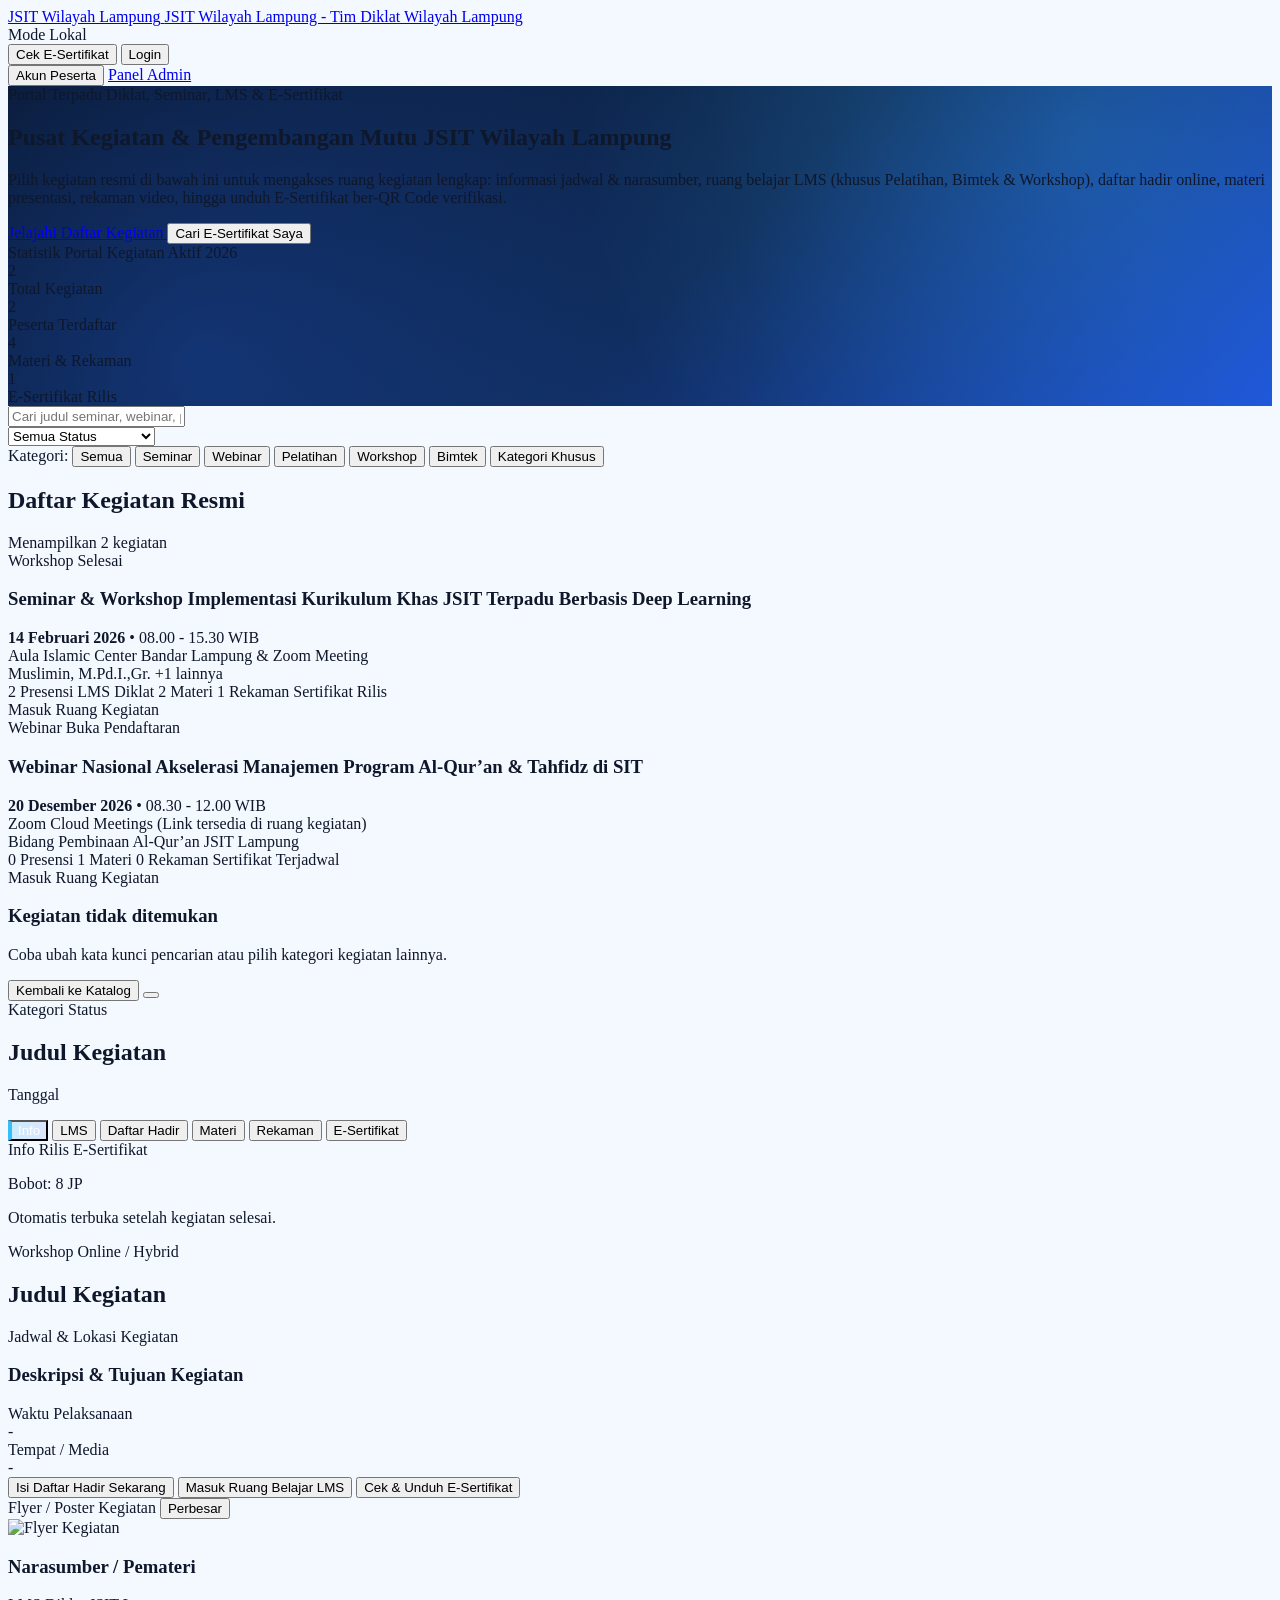
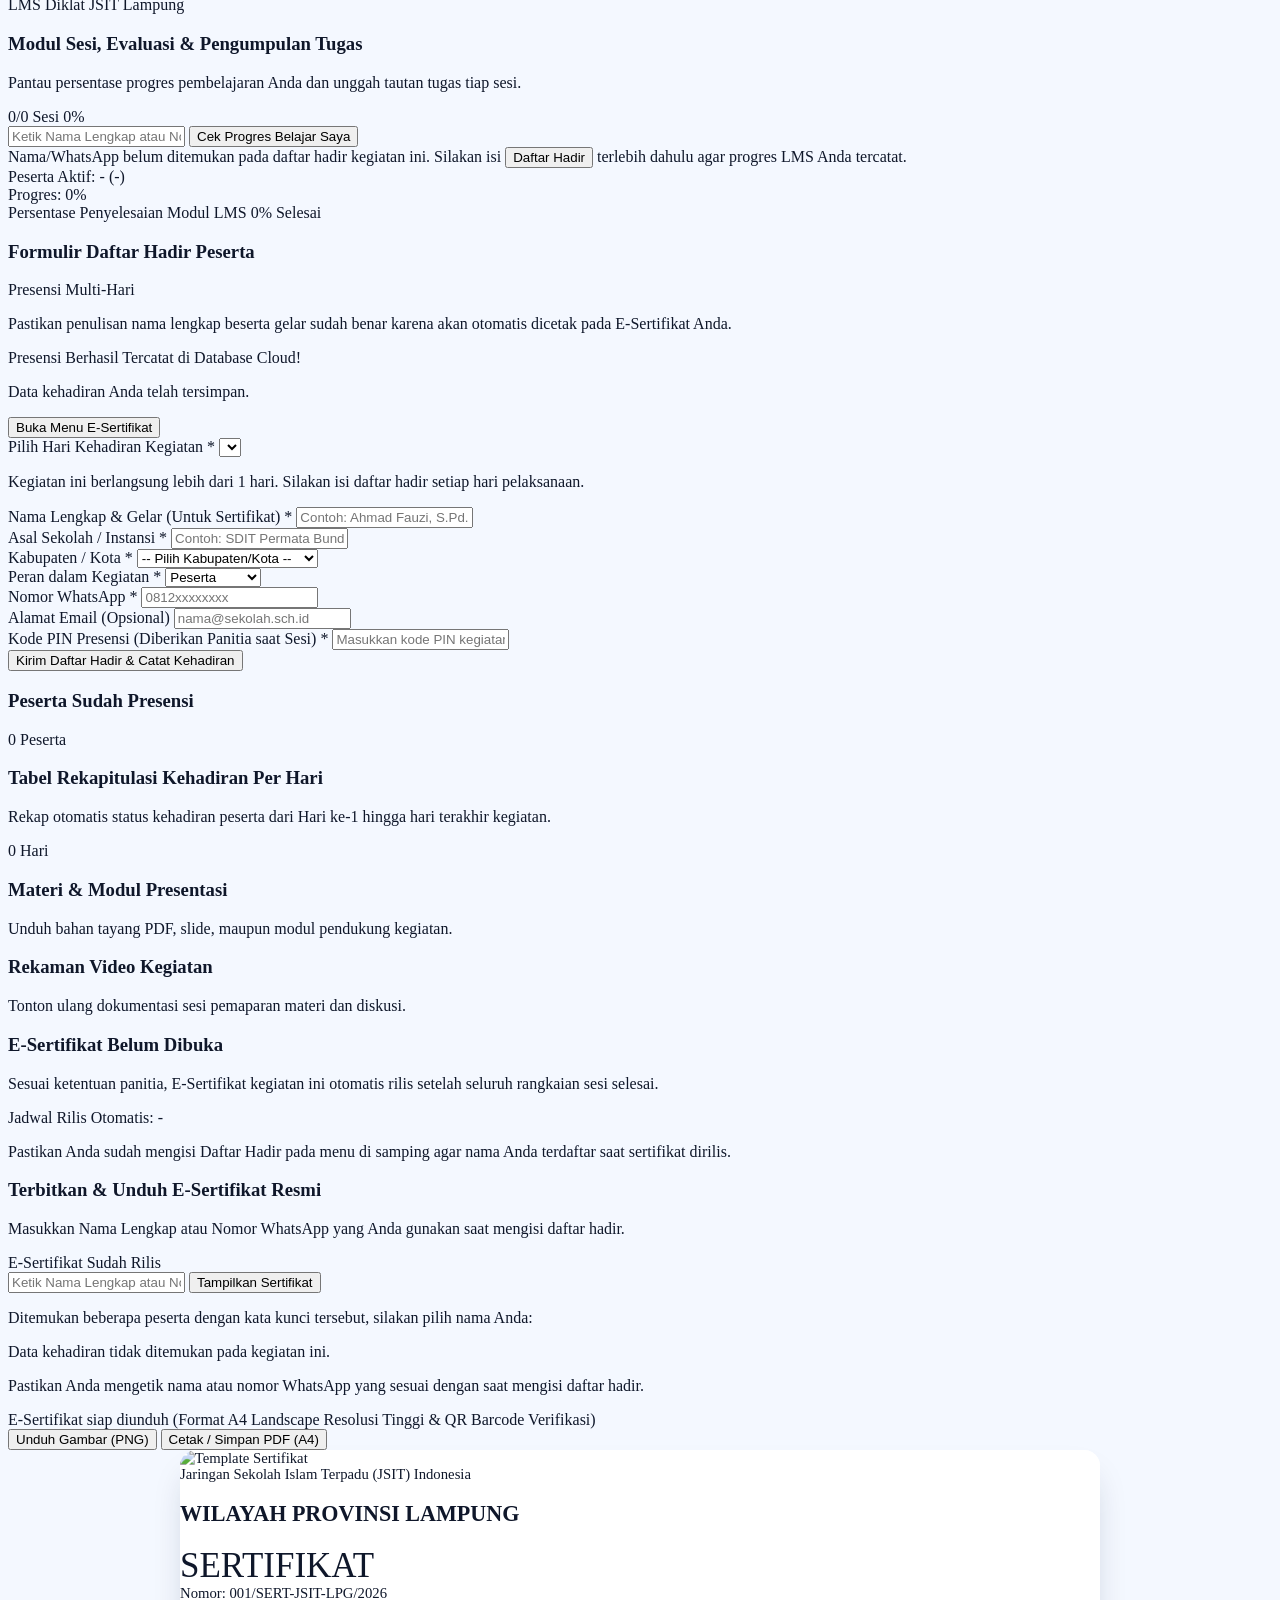
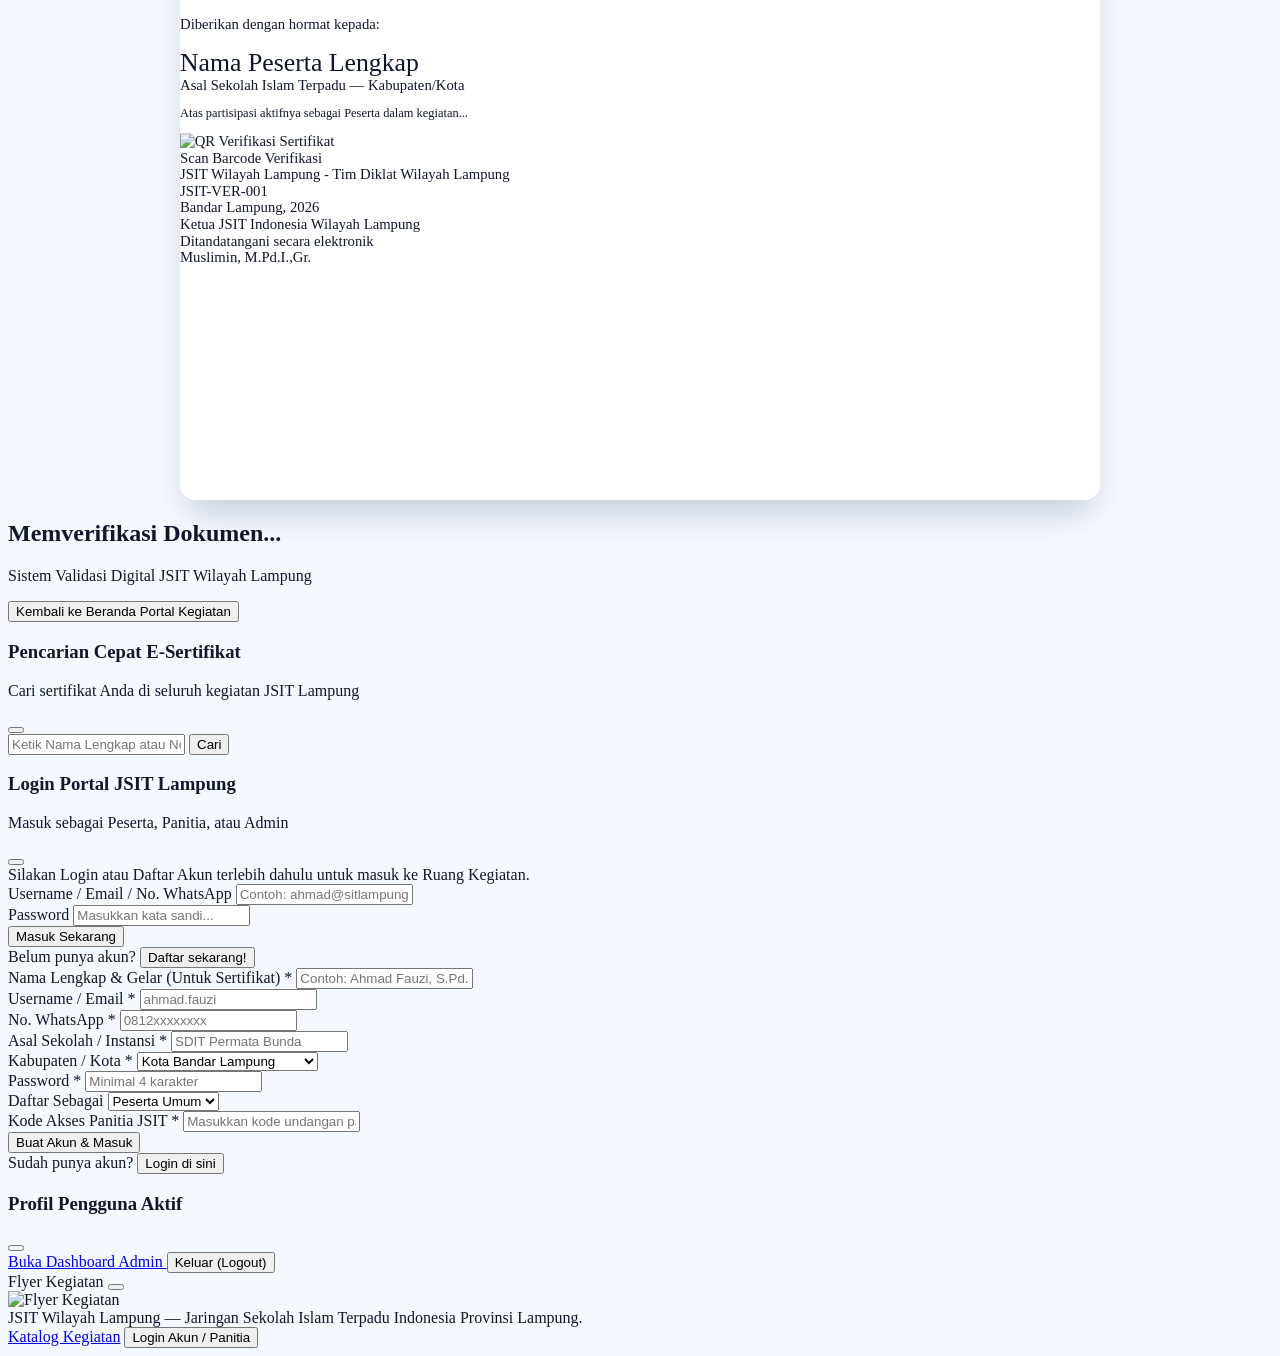
==== commit df578d86: "Update index.html" ====
--- a/index.html
+++ b/index.html
@@ -930,8 +930,8 @@
           <div>
             <label class="block text-xs font-bold text-slate-700 mb-1">Daftar Sebagai</label>
             <select id="reg-role" onchange="togglePanitiaCodeInput()" class="w-full px-3 py-2 rounded-xl border border-slate-200 text-sm bg-white">
-              <option value="peserta">Peserta Umum / Guru SIT</option>
-              <option value="panitia">Admin / Panitia Diklat</option>
+              <option value="peserta">Peserta Umum</option>
+              <option value="Guru SIT">Guru SIT</option>
             </select>
           </div>
         </div>
